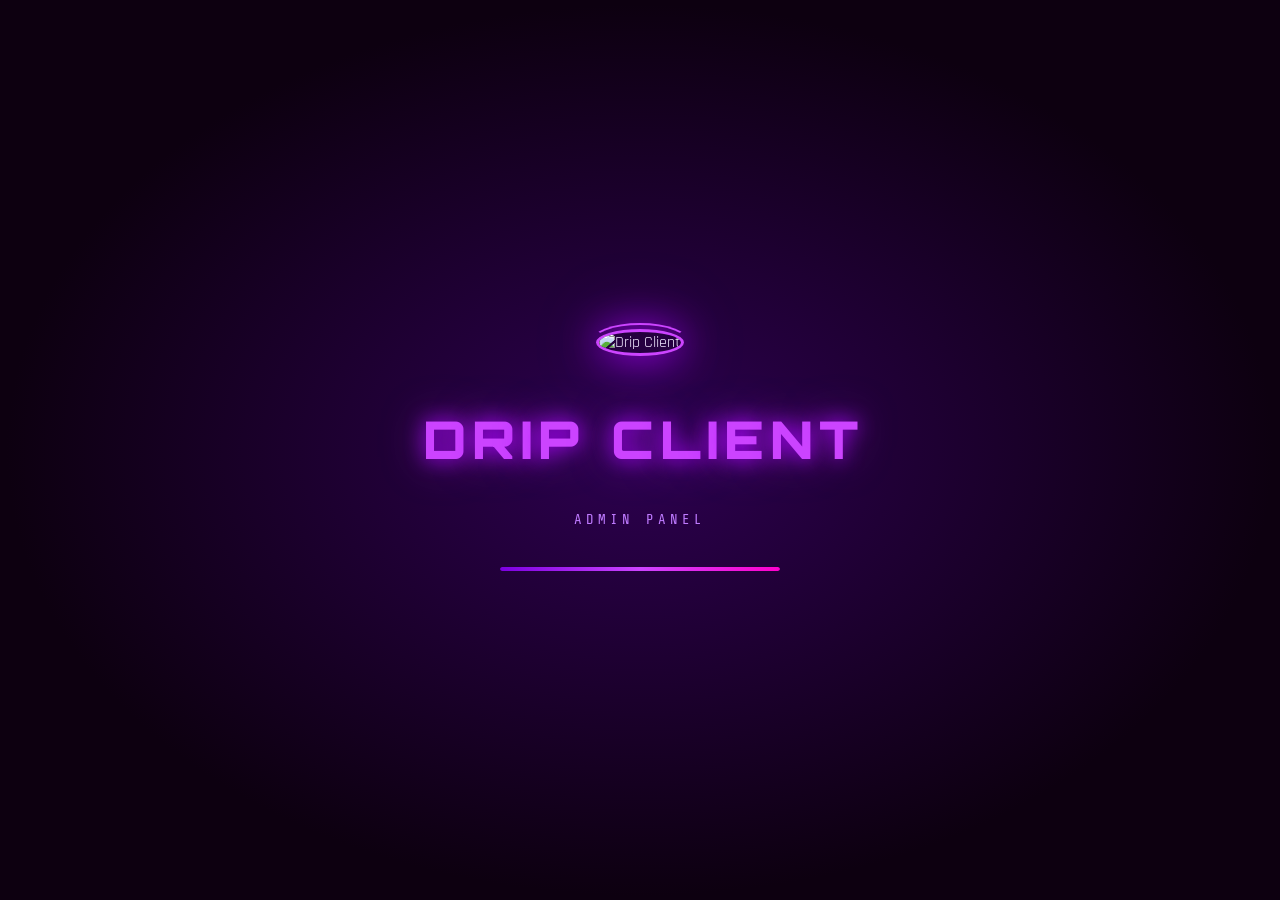
==== admin.html @ de5860d2 "Add files via upload" ====
<!DOCTYPE html>
<html lang="id">
<head>
<meta charset="UTF-8"/>
<meta name="viewport" content="width=device-width, initial-scale=1.0"/>
<title>Drip Client - Admin Panel</title>
<link rel="stylesheet" href="style.css"/>
<link rel="stylesheet" href="https://cdnjs.cloudflare.com/ajax/libs/font-awesome/6.5.0/css/all.min.css"/>
</head>
<body>
<canvas id="particles-canvas"></canvas>

<!-- LOADING SCREEN -->
<div id="loading-screen">
  <div class="loading-logo-wrapper">
    <div class="auth-logo-animated">
      <img class="loading-logo-img" src="https://cdn-uploads.huggingface.co/production/uploads/noauth/8W2qfrJxJ0G0EplunCycM.jpeg" alt="Drip Client"/>
    </div>
  </div>
  <div class="loading-title">
    <span>D</span><span>R</span><span>I</span><span>P</span>
    <span class="space"> </span>
    <span>C</span><span>L</span><span>I</span><span>E</span><span>N</span><span>T</span>
  </div>
  <div class="loading-subtitle">Admin Panel</div>
  <div class="loading-bar-container">
    <div class="loading-bar"></div>
  </div>
</div>

<!-- POPUP APPROVE KEY -->
<div class="popup-overlay" id="popup-approve-key">
  <div class="popup-card" style="max-width:460px;">
    <button class="popup-close" onclick="closePopup('popup-approve-key')"><i class="fas fa-times"></i></button>
    <div class="popup-title"><i class="fas fa-check-circle" style="color:#00c853;margin-right:10px;"></i>Approve Transaksi</div>
    <div class="popup-sub" id="approve-trx-info"></div>
    <div class="key-input-area" id="key-inputs-wrapper">
      <label class="admin-label">Masukkan Key / License untuk dikirim ke user:</label>
    </div>
    <div style="display:flex;gap:10px;margin-top:8px;flex-wrap:wrap;">
      <button class="btn-admin" onclick="addKeyInput()"><i class="fas fa-plus"></i> Tambah Key</button>
      <button class="btn-admin success" onclick="submitApprove()"><i class="fas fa-paper-plane"></i> Kirim & Approve</button>
    </div>
  </div>
</div>

<!-- POPUP EDIT PRODUCT -->
<div class="popup-overlay" id="popup-edit-product">
  <div class="popup-card" style="max-width:500px;max-height:85vh;overflow-y:auto;">
    <button class="popup-close" onclick="closePopup('popup-edit-product')"><i class="fas fa-times"></i></button>
    <div class="popup-title"><i class="fas fa-edit" style="color:var(--purple-neon);margin-right:10px;"></i>Edit Produk</div>
    <input type="hidden" id="edit-product-id"/>
    <label class="admin-label">Nama Produk</label>
    <input id="edit-prod-name" class="admin-input" type="text" placeholder="Nama produk"/>
    <label class="admin-label">URL Gambar</label>
    <input id="edit-prod-img" class="admin-input" type="text" placeholder="https://..."/>
    <label class="admin-label">Deskripsi</label>
    <input id="edit-prod-desc" class="admin-input" type="text" placeholder="Deskripsi singkat"/>
    <label class="admin-label">Fitur (pisah dengan koma)</label>
    <input id="edit-prod-features" class="admin-input" type="text" placeholder="Fitur 1, Fitur 2, Fitur 3"/>
    <label class="admin-label">Harga Full Key (format: label:harga, pisah enter)</label>
    <textarea id="edit-prod-full-prices" class="admin-input" rows="4" style="resize:vertical;" placeholder="1 Days:20000&#10;3 Days:30000"></textarea>
    <label class="admin-label">Aktifkan Rental Keys</label>
    <div class="toggle-wrapper" style="margin-bottom:12px;">
      <div><div class="toggle-label">Tampilkan Rental Keys</div></div>
      <label class="toggle-switch"><input type="checkbox" id="edit-rental-enabled"/><span class="toggle-slider"></span></label>
    </div>
    <div id="edit-rental-area">
      <label class="admin-label">Harga Rental Keys (format: label:harga, pisah enter)</label>
      <textarea id="edit-prod-rental-prices" class="admin-input" rows="4" style="resize:vertical;" placeholder="1 Jam:5000&#10;2 Jam:7000"></textarea>
    </div>
    <button class="btn-admin" style="margin-top:12px;width:100%;justify-content:center;" onclick="saveEditProduct()">
      <i class="fas fa-save"></i> Simpan Perubahan
    </button>
  </div>
</div>

<div class="main-wrapper" id="admin-main" style="display:none;">
  <div class="admin-wrapper">
    <!-- ADMIN TOPBAR -->
    <div class="admin-topbar">
      <div class="admin-brand">
        <img src="https://cdn-uploads.huggingface.co/production/uploads/noauth/8W2qfrJxJ0G0EplunCycM.jpeg" alt="Logo"/>
        <div>
          <div class="admin-brand-name">DRIP CLIENT <span class="admin-badge">ADMIN</span></div>
          <div style="font-size:11px;color:var(--text-muted);font-family:'Share Tech Mono',monospace;">Control Panel</div>
        </div>
      </div>
      <div style="display:flex;align-items:center;gap:12px;">
        <div style="font-size:13px;color:var(--text-muted);font-family:'Share Tech Mono',monospace;" id="admin-time"></div>
        <a href="home.html" style="color:var(--purple-200);text-decoration:none;font-size:13px;display:flex;align-items:center;gap:6px;">
          <i class="fas fa-home"></i> Dashboard
        </a>
      </div>
    </div>

    <!-- STATS -->
    <div style="padding:24px 24px 0;">
      <div class="admin-stats">
        <div class="stat-card">
          <div class="stat-icon">👥</div>
          <div class="stat-label">Total Pembeli</div>
          <div class="stat-value" id="stat-total-buyers">0</div>
        </div>
        <div class="stat-card">
          <div class="stat-icon">💰</div>
          <div class="stat-label">Total Penghasilan</div>
          <div class="stat-value" id="stat-total-revenue" style="font-size:20px;">Rp 0</div>
        </div>
        <div class="stat-card">
          <div class="stat-icon">🛒</div>
          <div class="stat-label">Terjual Hari Ini</div>
          <div class="stat-value" id="stat-today-sold">0</div>
        </div>
      </div>
    </div>

    <!-- ADMIN TABS -->
    <div class="admin-tabs">
      <button class="admin-tab active" data-tab="logs" onclick="switchAdminTab('logs')"><i class="fas fa-receipt"></i> Logs Transaksi</button>
      <button class="admin-tab" data-tab="products" onclick="switchAdminTab('products')"><i class="fas fa-store"></i> Produk</button>
      <button class="admin-tab" data-tab="promo" onclick="switchAdminTab('promo')"><i class="fas fa-tag"></i> Promo</button>
      <button class="admin-tab" data-tab="saldo" onclick="switchAdminTab('saldo')"><i class="fas fa-wallet"></i> Top Up Saldo</button>
      <button class="admin-tab" data-tab="notif" onclick="switchAdminTab('notif')"><i class="fas fa-bell"></i> Notifikasi</button>
      <button class="admin-tab" data-tab="settings" onclick="switchAdminTab('settings')"><i class="fas fa-cog"></i> Settings</button>
    </div>

    <!-- TAB: LOGS TRANSAKSI -->
    <div class="admin-section active" id="tab-logs">
      <div class="section-title"><i class="fas fa-receipt"></i> Logs Transaksi</div>
      <div class="section-subtitle">Kelola semua pembelian user</div>
      <div style="display:flex;gap:10px;margin-bottom:16px;flex-wrap:wrap;">
        <button onclick="filterLogs('all')" class="btn-admin" id="filter-all" style="padding:8px 16px;font-size:11px;">Semua</button>
        <button onclick="filterLogs('waiting')" class="btn-admin" style="background:rgba(255,180,0,0.2);border:1px solid rgba(255,180,0,0.4);color:#ffb400;padding:8px 16px;font-size:11px;">Menunggu</button>
        <button onclick="filterLogs('approved')" class="btn-admin" style="background:rgba(0,200,83,0.15);border:1px solid rgba(0,200,83,0.3);color:#00c853;padding:8px 16px;font-size:11px;">Approved</button>
        <button onclick="filterLogs('rejected')" class="btn-admin danger" style="padding:8px 16px;font-size:11px;">Rejected</button>
      </div>
      <div id="admin-logs-container">
        <div class="empty-state"><i class="fas fa-inbox"></i><p>Belum ada transaksi</p></div>
      </div>
    </div>

    <!-- TAB: PRODUK -->
    <div class="admin-section" id="tab-products">
      <div class="section-title"><i class="fas fa-store"></i> Kelola Produk</div>
      <div class="section-subtitle">Tambah dan edit produk yang ditampilkan ke user</div>

      <div class="admin-form-card">
        <div class="admin-form-title"><i class="fas fa-plus-circle"></i> Tambah Produk Baru</div>
        <div class="grid-2">
          <div>
            <label class="admin-label">Nama Produk</label>
            <input id="new-prod-name" class="admin-input" type="text" placeholder="Nama produk"/>
            <label class="admin-label">URL Gambar (.jpg/.png)</label>
            <input id="new-prod-img" class="admin-input" type="text" placeholder="https://..."/>
            <label class="admin-label">Deskripsi</label>
            <input id="new-prod-desc" class="admin-input" type="text" placeholder="Deskripsi singkat produk"/>
            <label class="admin-label">Fitur (pisah dengan koma)</label>
            <input id="new-prod-features" class="admin-input" type="text" placeholder="Anti Ban, Silent Aim, No Recoil"/>
          </div>
          <div>
            <label class="admin-label">Harga Full Key</label>
            <div id="full-price-inputs">
              <div class="price-row">
                <input class="admin-input full-price-label" type="text" placeholder="Label (1 Days)" style="max-width:140px;"/>
                <input class="admin-input full-price-val" type="number" placeholder="Harga (20000)"/>
                <button class="btn-icon add" onclick="addPriceRow('full-price-inputs','full-price-label','full-price-val')"><i class="fas fa-plus"></i></button>
              </div>
            </div>
            <div class="toggle-wrapper" style="margin-top:12px;">
              <div><div class="toggle-label">Aktifkan Rental Keys</div><div class="toggle-desc">Tampilkan tab rental di produk ini</div></div>
              <label class="toggle-switch"><input type="checkbox" id="rental-enabled" onchange="toggleRentalArea()"/><span class="toggle-slider"></span></label>
            </div>
            <div id="rental-price-area" style="display:none;">
              <label class="admin-label">Harga Rental Keys</label>
              <div id="rental-price-inputs">
                <div class="price-row">
                  <input class="admin-input rental-price-label" type="text" placeholder="Label (1 Jam)" style="max-width:140px;"/>
                  <input class="admin-input rental-price-val" type="number" placeholder="Harga (5000)"/>
                  <button class="btn-icon add" onclick="addPriceRow('rental-price-inputs','rental-price-label','rental-price-val')"><i class="fas fa-plus"></i></button>
                </div>
              </div>
            </div>
          </div>
        </div>
        <button class="btn-admin" style="margin-top:16px;" onclick="addProduct()">
          <i class="fas fa-plus"></i> Tambah Produk
        </button>
      </div>

      <div class="section-title" style="margin-top:32px;font-size:16px;"><i class="fas fa-list"></i> Daftar Produk</div>
      <div id="admin-products-list" style="margin-top:16px;">
        <div class="empty-state"><i class="fas fa-box-open"></i><p>Belum ada produk</p></div>
      </div>
    </div>

    <!-- TAB: PROMO -->
    <div class="admin-section" id="tab-promo">
      <div class="section-title"><i class="fas fa-tag"></i> Kelola Promo</div>
      <div class="section-subtitle">Tambah dan kelola kode promo</div>

      <div class="admin-form-card">
        <div class="admin-form-title"><i class="fas fa-plus-circle"></i> Tambah Kode Promo Baru</div>
        <div class="grid-2">
          <div>
            <label class="admin-label">Kode Promo</label>
            <input id="new-promo-code" class="admin-input" type="text" placeholder="Contoh: DISKON70"/>
            <label class="admin-label">Diskon (%)</label>
            <input id="new-promo-pct" class="admin-input" type="number" placeholder="Contoh: 70 (artinya 70%)" min="1" max="100"/>
          </div>
          <div>
            <label class="admin-label">Maksimal Penggunaan</label>
            <input id="new-promo-max" class="admin-input" type="number" placeholder="Contoh: 10 (bebas: 9999)" min="1"/>
            <label class="admin-label">Aktif / Nonaktif</label>
            <div class="toggle-wrapper">
              <div><div class="toggle-label">Status Promo</div></div>
              <label class="toggle-switch"><input type="checkbox" id="new-promo-active" checked/><span class="toggle-slider"></span></label>
            </div>
          </div>
        </div>
        <button class="btn-admin" onclick="addPromo()"><i class="fas fa-plus"></i> Tambah Promo</button>
      </div>

      <div class="section-title" style="font-size:16px;margin-top:24px;"><i class="fas fa-list"></i> Daftar Promo</div>
      <div id="admin-promo-list" style="margin-top:16px;">
        <div class="empty-state"><i class="fas fa-tag"></i><p>Belum ada kode promo</p></div>
      </div>
    </div>

    <!-- TAB: SALDO -->
    <div class="admin-section" id="tab-saldo">
      <div class="section-title"><i class="fas fa-wallet"></i> Top Up Saldo User</div>
      <div class="section-subtitle">Transfer saldo kredit ke akun user</div>

      <div class="admin-form-card" style="max-width:500px;">
        <div class="admin-form-title"><i class="fas fa-paper-plane"></i> Transfer Saldo</div>
        <label class="admin-label">Username Tujuan</label>
        <input id="topup-username" class="admin-input" type="text" placeholder="Username user"/>
        <label class="admin-label">Jumlah Saldo (Rp)</label>
        <input id="topup-amount" class="admin-input" type="number" placeholder="Contoh: 50000"/>
        <button class="btn-admin" onclick="topupSaldo()"><i class="fas fa-paper-plane"></i> Transfer Saldo</button>
        <div id="topup-result" style="margin-top:12px;font-size:14px;"></div>
      </div>

      <div class="section-title" style="font-size:16px;margin-top:24px;"><i class="fas fa-history"></i> Riwayat Top Up</div>
      <div id="topup-history" style="margin-top:16px;">
        <div class="empty-state"><i class="fas fa-history"></i><p>Belum ada riwayat top up</p></div>
      </div>
    </div>

    <!-- TAB: NOTIFIKASI -->
    <div class="admin-section" id="tab-notif">
      <div class="section-title"><i class="fas fa-bell"></i> Kelola Notifikasi</div>
      <div class="section-subtitle">Atur popup dan informasi yang tampil di dashboard user</div>

      <div class="admin-form-card">
        <div class="admin-form-title"><i class="fab fa-whatsapp" style="color:#25d366;"></i> Notifikasi WhatsApp Channel</div>
        <div class="toggle-wrapper">
          <div><div class="toggle-label">Tampilkan popup WA saat user masuk</div><div class="toggle-desc">Popup ajakan join saluran WhatsApp</div></div>
          <label class="toggle-switch"><input type="checkbox" id="toggle-wa-notif" onchange="saveToggle('wa_notif',this.checked)"/><span class="toggle-slider"></span></label>
        </div>
      </div>

      <div class="admin-form-card">
        <div class="admin-form-title"><i class="fas fa-broadcast-tower"></i> Notifikasi Running Text</div>
        <div class="toggle-wrapper">
          <div><div class="toggle-label">Aktifkan Running Text</div><div class="toggle-desc">Teks berjalan di bagian atas dashboard</div></div>
          <label class="toggle-switch"><input type="checkbox" id="toggle-running-text" onchange="saveToggle('running_text_active',this.checked)"/><span class="toggle-slider"></span></label>
        </div>
        <label class="admin-label">Isi Teks Berjalan</label>
        <input id="running-text-input" class="admin-input" type="text" placeholder="KODE PROMO TERBARU : DISKON70%"/>
        <button class="btn-admin" onclick="saveRunningText()"><i class="fas fa-save"></i> Simpan Teks</button>
      </div>

      <div class="admin-form-card">
        <div class="admin-form-title"><i class="fas fa-info-circle"></i> Notifikasi Kustom (Popup 2)</div>
        <div class="toggle-wrapper">
          <div><div class="toggle-label">Aktifkan Notifikasi Kustom</div></div>
          <label class="toggle-switch"><input type="checkbox" id="toggle-custom-notif" onchange="saveToggle('custom_notif_active',this.checked)"/><span class="toggle-slider"></span></label>
        </div>
        <label class="admin-label">Pilih Icon</label>
        <select id="notif-icon-select" class="admin-input" style="cursor:pointer;">
          <option value="fas fa-info-circle">ℹ️ Info</option>
          <option value="fas fa-exclamation-triangle">⚠️ Warning</option>
          <option value="fas fa-star">⭐ Important</option>
          <option value="fas fa-bullhorn">📢 Announcement</option>
          <option value="fas fa-gift">🎁 Promo</option>
        </select>
        <label class="admin-label">Judul Notifikasi</label>
        <input id="notif-title-input" class="admin-input" type="text" placeholder="Judul popup"/>
        <label class="admin-label">Isi Pesan</label>
        <textarea id="notif-text-input" class="admin-input" rows="3" placeholder="Isi pesan notifikasi..."></textarea>
        <button class="btn-admin" onclick="saveCustomNotif()"><i class="fas fa-save"></i> Simpan Notifikasi</button>
      </div>

      <div class="admin-form-card">
        <div class="admin-form-title"><i class="fas fa-sync-alt"></i> Reset Key System</div>
        <div class="toggle-wrapper">
          <div><div class="toggle-label">Aktifkan Fitur Reset Key</div><div class="toggle-desc">Jika OFF, user tidak bisa reset key</div></div>
          <label class="toggle-switch"><input type="checkbox" id="toggle-reset-key" onchange="saveToggle('reset_key_active',this.checked)"/><span class="toggle-slider"></span></label>
        </div>
      </div>
    </div>

    <!-- TAB: SETTINGS -->
    <div class="admin-section" id="tab-settings">
      <div class="section-title"><i class="fas fa-cog"></i> Settings</div>
      <div class="section-subtitle">Konfigurasi website dan sistem</div>

      <div class="admin-form-card" style="max-width:500px;">
        <div class="admin-form-title"><i class="fas fa-tools"></i> Maintenance Mode</div>
        <div class="toggle-wrapper">
          <div><div class="toggle-label">Aktifkan Maintenance Mode</div><div class="toggle-desc">User tidak bisa mengakses dashboard</div></div>
          <label class="toggle-switch"><input type="checkbox" id="toggle-maintenance" onchange="saveToggle('maintenance_mode',this.checked)"/><span class="toggle-slider"></span></label>
        </div>
        <label class="admin-label">Alasan Maintenance</label>
        <textarea id="maintenance-reason" class="admin-input" rows="3" placeholder="Website sedang dalam perbaikan..."></textarea>
        <button class="btn-admin" onclick="saveMaintenanceReason()"><i class="fas fa-save"></i> Simpan Alasan</button>
      </div>

      <div class="admin-form-card" style="max-width:500px;">
        <div class="admin-form-title"><i class="fas fa-database"></i> Info Database</div>
        <div style="font-family:'Share Tech Mono',monospace;font-size:13px;color:var(--text-secondary);line-height:2;">
          <div>Provider: <span style="color:var(--purple-neon);">JSONBin.io</span></div>
          <div>API Key: <span style="color:var(--text-muted);">$2b$10$...***masked***</span></div>
          <div>Last Sync: <span id="last-sync" style="color:var(--accent-gold);">Checking...</span></div>
        </div>
        <button class="btn-admin" style="margin-top:12px;" onclick="adminLoadAll()">
          <i class="fas fa-sync-alt"></i> Refresh Data
        </button>
      </div>
    </div>

  </div>
</div>

<script src="script.js"></script>
<script>
  initParticles();
  startLoadingScreen('admin-main', function(){
    initAdminDashboard();
  });
  // Real-time clock
  function updateClock(){
    const el = document.getElementById('admin-time');
    if(el) el.textContent = new Date().toLocaleString('id-ID');
  }
  updateClock();
  setInterval(updateClock, 1000);
</script>
</body>
</html>
---- style.css ----
/* ===== DRIP CLIENT - STYLE.CSS ===== */
@import url('https://fonts.googleapis.com/css2?family=Orbitron:wght@400;500;600;700;800;900&family=Rajdhani:wght@300;400;500;600;700&family=Share+Tech+Mono&display=swap');

:root {
  --purple-900: #0d0010;
  --purple-800: #160020;
  --purple-700: #1f0035;
  --purple-600: #2d0050;
  --purple-500: #5b00a8;
  --purple-400: #7c00e0;
  --purple-300: #9b30ff;
  --purple-200: #bf7aff;
  --purple-100: #e0b8ff;
  --purple-neon: #cc44ff;
  --purple-glow: #aa00ff;
  --accent-pink: #ff00cc;
  --accent-cyan: #00ffee;
  --accent-gold: #ffd700;
  --text-primary: #f0e6ff;
  --text-secondary: #b899d4;
  --text-muted: #7a5c9a;
  --bg-card: rgba(30, 0, 60, 0.7);
  --bg-glass: rgba(90, 0, 170, 0.12);
  --border-glow: rgba(153, 48, 255, 0.4);
  --border-subtle: rgba(153, 48, 255, 0.15);
  --shadow-purple: 0 0 30px rgba(153, 48, 255, 0.3);
  --shadow-neon: 0 0 60px rgba(204, 68, 255, 0.4);
  --transition: all 0.3s cubic-bezier(0.4, 0, 0.2, 1);
  --radius: 16px;
  --radius-sm: 10px;
}

*, *::before, *::after { margin: 0; padding: 0; box-sizing: border-box; }

html { scroll-behavior: smooth; overflow-x: hidden; }

body {
  font-family: 'Rajdhani', sans-serif;
  background: var(--purple-900);
  color: var(--text-primary);
  min-height: 100vh;
  overflow-x: hidden;
  position: relative;
}

/* ===== SCROLLBAR ===== */
::-webkit-scrollbar { width: 6px; }
::-webkit-scrollbar-track { background: var(--purple-900); }
::-webkit-scrollbar-thumb { background: var(--purple-400); border-radius: 3px; }
::-webkit-scrollbar-thumb:hover { background: var(--purple-neon); }

/* ===== BACKGROUND PARTICLES CANVAS ===== */
#particles-canvas {
  position: fixed;
  top: 0; left: 0;
  width: 100%; height: 100%;
  z-index: 0;
  pointer-events: none;
}

/* ===== LOADING SCREEN ===== */
#loading-screen {
  position: fixed;
  inset: 0;
  background: radial-gradient(ellipse at center, #2d0050 0%, #0d0010 70%);
  z-index: 9999;
  display: flex;
  flex-direction: column;
  align-items: center;
  justify-content: center;
  gap: 40px;
  transition: opacity 0.8s ease, visibility 0.8s ease;
}
#loading-screen.hide { opacity: 0; visibility: hidden; }

.loading-logo-wrapper {
  display: flex;
  align-items: center;
  justify-content: center;
  margin-bottom: 10px;
}
.loading-logo-img {
  width: 90px; height: 90px;
  border-radius: 50%;
  border: 3px solid var(--purple-neon);
  box-shadow: 0 0 40px var(--purple-glow), 0 0 80px rgba(170,0,255,0.3);
  animation: logoPulse 2s ease-in-out infinite;
}
@keyframes logoPulse {
  0%,100% { box-shadow: 0 0 40px var(--purple-glow), 0 0 80px rgba(170,0,255,0.3); }
  50% { box-shadow: 0 0 70px var(--purple-neon), 0 0 120px rgba(204,68,255,0.5); }
}

.loading-title {
  display: flex;
  gap: 6px;
  align-items: center;
}
.loading-title span {
  font-family: 'Orbitron', monospace;
  font-size: clamp(28px, 6vw, 52px);
  font-weight: 900;
  color: var(--purple-neon);
  text-shadow: 0 0 20px var(--purple-glow), 0 0 40px rgba(204,68,255,0.5);
  animation: letterReveal 0.6s ease forwards;
  opacity: 0;
  transform: translateY(30px);
}
.loading-title span:nth-child(1){animation-delay:.1s}
.loading-title span:nth-child(2){animation-delay:.2s}
.loading-title span:nth-child(3){animation-delay:.3s}
.loading-title span:nth-child(4){animation-delay:.4s}
.loading-title span:nth-child(5){animation-delay:.5s}
.loading-title span:nth-child(6){animation-delay:.6s}
.loading-title span:nth-child(7){animation-delay:.7s}
.loading-title span:nth-child(8){animation-delay:.8s}
.loading-title span:nth-child(9){animation-delay:.9s}
.loading-title span:nth-child(10){animation-delay:1.0s}
.loading-title .space { width: 20px; }

@keyframes letterReveal {
  to { opacity: 1; transform: translateY(0); }
}

.loading-subtitle {
  font-family: 'Share Tech Mono', monospace;
  color: var(--purple-200);
  font-size: 14px;
  letter-spacing: 4px;
  text-transform: uppercase;
  animation: fadeInUp 1s 1.2s ease forwards;
  opacity: 0;
}

.loading-bar-container {
  width: 280px;
  height: 4px;
  background: rgba(90,0,170,0.3);
  border-radius: 2px;
  overflow: hidden;
  animation: fadeInUp 0.5s 1.4s ease forwards;
  opacity: 0;
}
.loading-bar {
  height: 100%;
  background: linear-gradient(90deg, var(--purple-400), var(--purple-neon), var(--accent-pink));
  border-radius: 2px;
  animation: loadBar 2.5s 1.5s ease forwards;
  width: 0%;
}
@keyframes loadBar { to { width: 100%; } }

@keyframes fadeInUp {
  to { opacity: 1; transform: translateY(0); }
  from { opacity: 0; transform: translateY(20px); }
}

/* ===== MAIN WRAPPER ===== */
.main-wrapper {
  position: relative;
  z-index: 1;
  min-height: 100vh;
}

/* ===== AUTH PAGES (index.html) ===== */
.auth-container {
  min-height: 100vh;
  display: flex;
  align-items: center;
  justify-content: center;
  padding: 20px;
  position: relative;
  z-index: 1;
}

.auth-card {
  background: var(--bg-card);
  backdrop-filter: blur(24px);
  border: 1px solid var(--border-glow);
  border-radius: 24px;
  padding: 50px 45px;
  width: 100%;
  max-width: 440px;
  box-shadow: var(--shadow-neon), inset 0 1px 0 rgba(255,255,255,0.05);
  animation: cardReveal 0.8s ease;
  position: relative;
  overflow: hidden;
}
.auth-card::before {
  content: '';
  position: absolute;
  top: 0; left: 0; right: 0;
  height: 2px;
  background: linear-gradient(90deg, transparent, var(--purple-neon), transparent);
}

@keyframes cardReveal {
  from { opacity: 0; transform: translateY(40px) scale(0.95); }
  to { opacity: 1; transform: translateY(0) scale(1); }
}

.auth-logo-area {
  display: flex;
  flex-direction: column;
  align-items: center;
  gap: 16px;
  margin-bottom: 36px;
}
.auth-logo {
  width: 80px; height: 80px;
  border-radius: 50%;
  border: 2px solid var(--purple-neon);
  box-shadow: 0 0 30px var(--purple-glow);
  animation: logoPulse 2s ease-in-out infinite;
}
.auth-logo-animated {
  position: relative;
  display: inline-block;
}
.auth-logo-animated::after {
  content: '';
  position: absolute;
  inset: -6px;
  border-radius: 50%;
  border: 2px solid transparent;
  border-top-color: var(--purple-neon);
  animation: spin 2s linear infinite;
}
@keyframes spin { to { transform: rotate(360deg); } }

.auth-title {
  font-family: 'Orbitron', monospace;
  font-size: 20px;
  font-weight: 700;
  color: var(--text-primary);
  text-align: center;
  letter-spacing: 1px;
}
.auth-title span {
  background: linear-gradient(135deg, var(--purple-neon), var(--accent-pink));
  -webkit-background-clip: text;
  -webkit-text-fill-color: transparent;
}

.form-group {
  margin-bottom: 22px;
  position: relative;
}
.form-label {
  display: block;
  font-size: 13px;
  font-weight: 600;
  color: var(--purple-200);
  margin-bottom: 8px;
  letter-spacing: 1px;
  text-transform: uppercase;
}
.form-input {
  width: 100%;
  background: rgba(45, 0, 80, 0.6);
  border: 1px solid var(--border-subtle);
  border-radius: var(--radius-sm);
  padding: 14px 18px;
  color: var(--text-primary);
  font-family: 'Rajdhani', sans-serif;
  font-size: 16px;
  font-weight: 500;
  transition: var(--transition);
  outline: none;
}
.form-input:focus {
  border-color: var(--purple-neon);
  box-shadow: 0 0 0 3px rgba(204,68,255,0.15), 0 0 20px rgba(153,48,255,0.2);
  background: rgba(60, 0, 100, 0.7);
}
.form-input::placeholder { color: var(--text-muted); }

.input-wrapper {
  position: relative;
}
.input-wrapper .form-input { padding-right: 50px; }
.input-icon-btn {
  position: absolute;
  right: 14px; top: 50%;
  transform: translateY(-50%);
  background: none; border: none;
  color: var(--text-muted);
  cursor: pointer;
  font-size: 16px;
  transition: var(--transition);
}
.input-icon-btn:hover { color: var(--purple-neon); }

.btn-primary {
  width: 100%;
  padding: 15px;
  background: linear-gradient(135deg, var(--purple-500), var(--purple-neon));
  border: none;
  border-radius: var(--radius-sm);
  color: white;
  font-family: 'Orbitron', monospace;
  font-size: 14px;
  font-weight: 700;
  letter-spacing: 2px;
  cursor: pointer;
  transition: var(--transition);
  position: relative;
  overflow: hidden;
  text-transform: uppercase;
}
.btn-primary::before {
  content: '';
  position: absolute;
  top: 0; left: -100%;
  width: 100%; height: 100%;
  background: linear-gradient(90deg, transparent, rgba(255,255,255,0.2), transparent);
  transition: left 0.5s;
}
.btn-primary:hover::before { left: 100%; }
.btn-primary:hover {
  transform: translateY(-2px);
  box-shadow: 0 8px 30px rgba(153,48,255,0.5);
}
.btn-primary:active { transform: translateY(0); }
.btn-primary:disabled { opacity: 0.7; cursor: not-allowed; transform: none; }

.auth-extras {
  display: flex;
  justify-content: space-between;
  align-items: center;
  margin-bottom: 24px;
  font-size: 14px;
}
.remember-label {
  display: flex;
  align-items: center;
  gap: 8px;
  cursor: pointer;
  color: var(--text-secondary);
}
.remember-label input { accent-color: var(--purple-neon); }
.auth-link {
  color: var(--purple-neon);
  text-decoration: none;
  font-weight: 600;
  transition: var(--transition);
}
.auth-link:hover { color: var(--accent-pink); text-shadow: 0 0 10px currentColor; }

.auth-footer { text-align: center; font-size: 14px; color: var(--text-secondary); margin-top: 20px; }

/* Welcome animation overlay */
#welcome-overlay {
  position: fixed; inset: 0;
  background: rgba(13,0,16,0.95);
  z-index: 8888;
  display: flex; align-items: center; justify-content: center;
  flex-direction: column; gap: 20px;
  opacity: 0; pointer-events: none;
  transition: opacity 0.5s;
}
#welcome-overlay.show { opacity: 1; pointer-events: all; }
.welcome-text {
  font-family: 'Orbitron', monospace;
  font-size: clamp(24px, 5vw, 42px);
  font-weight: 900;
  text-align: center;
  background: linear-gradient(135deg, var(--purple-neon), var(--accent-pink));
  -webkit-background-clip: text;
  -webkit-text-fill-color: transparent;
  animation: welcomePulse 0.5s ease-in-out infinite alternate;
}
@keyframes welcomePulse { from { filter: brightness(1); } to { filter: brightness(1.3); } }

/* ===== DASHBOARD LAYOUT ===== */
.dashboard-layout {
  display: flex;
  min-height: 100vh;
}

/* ===== TOP BAR ===== */
.topbar {
  position: fixed;
  top: 0; left: 0; right: 0;
  height: 70px;
  background: rgba(13, 0, 25, 0.95);
  backdrop-filter: blur(20px);
  border-bottom: 1px solid var(--border-glow);
  z-index: 500;
  display: flex;
  align-items: center;
  justify-content: space-between;
  padding: 0 24px;
}
.topbar-left {
  display: flex;
  align-items: center;
  gap: 14px;
}
.topbar-logo-img {
  width: 44px; height: 44px;
  border-radius: 50%;
  border: 2px solid var(--purple-neon);
  box-shadow: 0 0 15px var(--purple-glow);
  animation: logoPulse 2s ease-in-out infinite;
}
.topbar-brand {
  font-family: 'Orbitron', monospace;
  font-size: 18px;
  font-weight: 800;
  background: linear-gradient(135deg, var(--purple-neon), var(--accent-pink));
  -webkit-background-clip: text;
  -webkit-text-fill-color: transparent;
  letter-spacing: 2px;
}
.topbar-right {
  display: flex;
  align-items: center;
  gap: 16px;
}
.topbar-greeting {
  font-size: 14px;
  color: var(--text-secondary);
  display: flex;
  align-items: center;
  gap: 6px;
}
.topbar-greeting strong { color: var(--purple-neon); }
.topbar-credit {
  display: flex;
  align-items: center;
  gap: 8px;
  background: var(--bg-glass);
  border: 1px solid var(--border-subtle);
  border-radius: 30px;
  padding: 7px 16px;
  font-size: 14px;
  font-weight: 700;
  color: var(--accent-gold);
}
.topbar-credit i { color: var(--accent-gold); }

/* Hamburger */
.hamburger-btn {
  background: var(--bg-glass);
  border: 1px solid var(--border-subtle);
  border-radius: 10px;
  width: 44px; height: 44px;
  display: flex; flex-direction: column;
  align-items: center; justify-content: center;
  gap: 5px;
  cursor: pointer;
  transition: var(--transition);
  position: relative;
}
.hamburger-btn span {
  width: 5px; height: 5px;
  background: var(--purple-neon);
  border-radius: 50%;
  transition: var(--transition);
}
.hamburger-btn:hover { border-color: var(--purple-neon); box-shadow: 0 0 15px rgba(204,68,255,0.3); }
.hamburger-btn.active span { background: var(--accent-pink); box-shadow: 0 0 8px var(--accent-pink); }

/* ===== SIDEBAR NAVBAR ===== */
.sidebar {
  position: fixed;
  top: 70px; right: -320px;
  width: 300px;
  height: calc(100vh - 70px);
  background: rgba(15, 0, 30, 0.97);
  backdrop-filter: blur(30px);
  border-left: 1px solid var(--border-glow);
  z-index: 400;
  transition: right 0.4s cubic-bezier(0.4, 0, 0.2, 1);
  overflow-y: auto;
  padding: 24px 20px;
}
.sidebar.open { right: 0; }
.sidebar-overlay {
  position: fixed; inset: 0;
  background: rgba(0,0,0,0.6);
  z-index: 399;
  opacity: 0; pointer-events: none;
  transition: opacity 0.4s;
}
.sidebar-overlay.show { opacity: 1; pointer-events: all; }

.sidebar-title {
  font-family: 'Orbitron', monospace;
  font-size: 12px;
  font-weight: 700;
  color: var(--text-muted);
  letter-spacing: 3px;
  text-transform: uppercase;
  margin-bottom: 16px;
  padding-bottom: 10px;
  border-bottom: 1px solid var(--border-subtle);
}
.sidebar-nav { list-style: none; display: flex; flex-direction: column; gap: 6px; }
.sidebar-nav li a {
  display: flex;
  align-items: center;
  gap: 12px;
  padding: 14px 16px;
  border-radius: var(--radius-sm);
  color: var(--text-secondary);
  text-decoration: none;
  font-size: 15px;
  font-weight: 600;
  transition: var(--transition);
  cursor: pointer;
  border: 1px solid transparent;
}
.sidebar-nav li a:hover,
.sidebar-nav li a.active {
  background: var(--bg-glass);
  border-color: var(--border-glow);
  color: var(--text-primary);
}
.sidebar-nav li a i { color: var(--purple-neon); width: 20px; text-align: center; }
.sidebar-nav li a.danger { color: #ff4466; }
.sidebar-nav li a.danger i { color: #ff4466; }
.sidebar-nav li a.danger:hover { background: rgba(255,68,102,0.1); border-color: rgba(255,68,102,0.3); }

/* ===== MAIN CONTENT ===== */
.main-content {
  flex: 1;
  margin-top: 70px;
  padding: 30px 24px;
  max-width: 100%;
  position: relative;
  z-index: 1;
}

/* ===== RUNNING TEXT ===== */
.running-text-bar {
  background: linear-gradient(90deg, var(--purple-700), var(--purple-600), var(--purple-700));
  border: 1px solid var(--border-glow);
  border-radius: 8px;
  padding: 10px 0;
  overflow: hidden;
  margin-bottom: 24px;
  position: relative;
}
.running-text-bar::before {
  content: 'LIVE';
  position: absolute;
  left: 12px; top: 50%;
  transform: translateY(-50%);
  font-family: 'Orbitron', monospace;
  font-size: 10px;
  font-weight: 900;
  color: var(--accent-pink);
  background: rgba(255,0,204,0.15);
  border: 1px solid var(--accent-pink);
  padding: 2px 6px;
  border-radius: 4px;
  z-index: 2;
  animation: blink 1s infinite;
}
@keyframes blink { 0%,100%{opacity:1} 50%{opacity:0.5} }
.running-text-inner {
  padding-left: 70px;
  white-space: nowrap;
  font-family: 'Share Tech Mono', monospace;
  font-size: 13px;
  color: var(--purple-100);
  letter-spacing: 1px;
  display: inline-block;
  animation: marquee 25s linear infinite;
}
@keyframes marquee { from { transform: translateX(100vw); } to { transform: translateX(-100%); } }

/* ===== CARDS ===== */
.card {
  background: var(--bg-card);
  backdrop-filter: blur(20px);
  border: 1px solid var(--border-subtle);
  border-radius: var(--radius);
  padding: 24px;
  transition: var(--transition);
  position: relative;
  overflow: hidden;
}
.card::before {
  content: '';
  position: absolute;
  top: 0; left: 0; right: 0;
  height: 1px;
  background: linear-gradient(90deg, transparent, var(--purple-neon), transparent);
  opacity: 0;
  transition: opacity 0.3s;
}
.card:hover { border-color: var(--border-glow); box-shadow: var(--shadow-purple); }
.card:hover::before { opacity: 1; }

/* ===== GRID ===== */
.grid-2 { display: grid; grid-template-columns: repeat(auto-fit, minmax(280px, 1fr)); gap: 24px; }
.grid-3 { display: grid; grid-template-columns: repeat(auto-fit, minmax(240px, 1fr)); gap: 20px; }
.grid-4 { display: grid; grid-template-columns: repeat(auto-fit, minmax(200px, 1fr)); gap: 16px; }

/* ===== PRODUCT CARD ===== */
.product-card {
  background: var(--bg-card);
  border: 1px solid var(--border-subtle);
  border-radius: var(--radius);
  overflow: hidden;
  cursor: pointer;
  transition: var(--transition);
}
.product-card:hover {
  border-color: var(--purple-neon);
  transform: translateY(-6px);
  box-shadow: 0 20px 50px rgba(153,48,255,0.3);
}
.product-img-wrapper {
  height: 200px;
  overflow: hidden;
  position: relative;
}
.product-img-wrapper img {
  width: 100%; height: 100%;
  object-fit: cover;
  transition: transform 0.5s ease;
}
.product-card:hover .product-img-wrapper img { transform: scale(1.1); }
.product-img-wrapper::after {
  content: '';
  position: absolute; inset: 0;
  background: linear-gradient(to bottom, transparent 50%, rgba(13,0,16,0.8));
}
.product-badge {
  position: absolute;
  top: 14px; right: 14px;
  background: linear-gradient(135deg, var(--purple-400), var(--purple-neon));
  color: white;
  font-family: 'Orbitron', monospace;
  font-size: 9px;
  font-weight: 700;
  letter-spacing: 1px;
  padding: 4px 10px;
  border-radius: 20px;
  z-index: 2;
}
.product-body { padding: 20px; }
.product-name {
  font-family: 'Orbitron', monospace;
  font-size: 16px;
  font-weight: 700;
  color: var(--text-primary);
  margin-bottom: 12px;
}
.product-features { list-style: none; display: flex; flex-direction: column; gap: 6px; }
.product-features li {
  font-size: 13px;
  color: var(--text-secondary);
  display: flex;
  align-items: center;
  gap: 8px;
}
.product-features li::before {
  content: '✓';
  color: var(--purple-neon);
  font-weight: 700;
}

/* ===== POPUPS / MODALS ===== */
.popup-overlay {
  position: fixed; inset: 0;
  background: rgba(0,0,0,0.75);
  backdrop-filter: blur(8px);
  z-index: 700;
  display: flex; align-items: center; justify-content: center;
  padding: 20px;
  opacity: 0; pointer-events: none;
  transition: opacity 0.3s;
}
.popup-overlay.show { opacity: 1; pointer-events: all; }

.popup-card {
  background: linear-gradient(145deg, #1a0035, #0d0025);
  border: 1px solid var(--border-glow);
  border-radius: 20px;
  padding: 32px;
  width: 100%;
  max-width: 480px;
  position: relative;
  transform: scale(0.9) translateY(20px);
  transition: transform 0.3s cubic-bezier(0.4, 0, 0.2, 1);
  box-shadow: var(--shadow-neon);
  max-height: 90vh;
  overflow-y: auto;
}
.popup-overlay.show .popup-card { transform: scale(1) translateY(0); }

.popup-close {
  position: absolute;
  top: 16px; right: 16px;
  background: rgba(255,255,255,0.05);
  border: 1px solid var(--border-subtle);
  border-radius: 8px;
  width: 34px; height: 34px;
  color: var(--text-muted);
  cursor: pointer;
  font-size: 16px;
  transition: var(--transition);
  display: flex; align-items: center; justify-content: center;
}
.popup-close:hover { color: white; border-color: var(--accent-pink); background: rgba(255,0,204,0.1); }

.popup-logo {
  width: 60px; height: 60px;
  border-radius: 50%;
  border: 2px solid var(--purple-neon);
  box-shadow: 0 0 20px var(--purple-glow);
  margin: 0 auto 16px;
  display: block;
}
.popup-title {
  font-family: 'Orbitron', monospace;
  font-size: 18px;
  font-weight: 700;
  text-align: center;
  color: var(--text-primary);
  margin-bottom: 8px;
}
.popup-sub { text-align: center; color: var(--text-secondary); font-size: 14px; margin-bottom: 24px; }

/* Pricing Tabs */
.price-tabs {
  display: flex;
  background: rgba(45,0,80,0.5);
  border-radius: 10px;
  padding: 4px;
  margin-bottom: 20px;
}
.price-tab {
  flex: 1;
  padding: 10px;
  border: none;
  border-radius: 8px;
  background: transparent;
  color: var(--text-muted);
  font-family: 'Orbitron', monospace;
  font-size: 11px;
  font-weight: 700;
  letter-spacing: 1px;
  cursor: pointer;
  transition: var(--transition);
}
.price-tab.active {
  background: linear-gradient(135deg, var(--purple-500), var(--purple-neon));
  color: white;
  box-shadow: 0 4px 15px rgba(153,48,255,0.4);
}

.price-list { display: flex; flex-direction: column; gap: 10px; }
.price-item {
  display: flex;
  justify-content: space-between;
  align-items: center;
  padding: 14px 18px;
  background: rgba(45,0,80,0.4);
  border: 1px solid var(--border-subtle);
  border-radius: var(--radius-sm);
  cursor: pointer;
  transition: var(--transition);
  position: relative;
}
.price-item:hover, .price-item.selected {
  border-color: var(--purple-neon);
  background: rgba(90,0,170,0.3);
}
.price-item.selected::after {
  content: '✓';
  position: absolute;
  right: 14px;
  color: var(--purple-neon);
  font-weight: 700;
}
.price-label { font-size: 14px; font-weight: 600; color: var(--text-primary); }
.price-amount { font-family: 'Orbitron', monospace; font-size: 15px; font-weight: 700; color: var(--accent-gold); }

.form-input-sm {
  width: 100%;
  background: rgba(45,0,80,0.5);
  border: 1px solid var(--border-subtle);
  border-radius: 8px;
  padding: 11px 14px;
  color: var(--text-primary);
  font-family: 'Rajdhani', sans-serif;
  font-size: 15px;
  outline: none;
  transition: var(--transition);
  margin-top: 6px;
}
.form-input-sm:focus { border-color: var(--purple-neon); box-shadow: 0 0 0 2px rgba(204,68,255,0.1); }
.form-input-sm::placeholder { color: var(--text-muted); }

.form-label-sm {
  font-size: 12px;
  font-weight: 600;
  color: var(--purple-200);
  text-transform: uppercase;
  letter-spacing: 1px;
  display: block;
  margin-top: 16px;
  margin-bottom: 4px;
}

.quantity-control {
  display: flex;
  align-items: center;
  gap: 12px;
  margin: 16px 0;
}
.qty-btn {
  width: 36px; height: 36px;
  border-radius: 8px;
  border: 1px solid var(--border-glow);
  background: var(--bg-glass);
  color: var(--purple-neon);
  font-size: 18px;
  cursor: pointer;
  transition: var(--transition);
  display: flex; align-items: center; justify-content: center;
}
.qty-btn:hover { background: var(--purple-600); }
.qty-display {
  font-family: 'Orbitron', monospace;
  font-size: 18px;
  font-weight: 700;
  color: white;
  min-width: 30px;
  text-align: center;
}
.qty-label { font-size: 13px; color: var(--text-muted); margin-left: 4px; }

.price-total-display {
  background: rgba(90,0,170,0.2);
  border: 1px solid var(--border-glow);
  border-radius: 10px;
  padding: 14px 18px;
  text-align: center;
  margin: 16px 0;
}
.price-total-label { font-size: 12px; color: var(--text-muted); }
.price-total-amount {
  font-family: 'Orbitron', monospace;
  font-size: 24px;
  font-weight: 900;
  color: var(--accent-gold);
  text-shadow: 0 0 15px rgba(255,215,0,0.5);
}

/* ===== TERMINAL / CODE DISPLAY ===== */
.terminal-box {
  background: #050010;
  border: 1px solid var(--purple-400);
  border-radius: 10px;
  padding: 18px;
  font-family: 'Share Tech Mono', monospace;
  font-size: 13px;
  line-height: 1.8;
  position: relative;
}
.terminal-box::before {
  content: '';
  position: absolute;
  top: 10px; left: 14px;
  display: flex;
  gap: 6px;
  width: 12px; height: 12px;
  border-radius: 50%;
  background: #ff5f56;
  box-shadow: 18px 0 0 #ffbd2e, 36px 0 0 #27c93f;
}
.terminal-content { margin-top: 24px; }
.t-green { color: #27c93f; }
.t-yellow { color: #ffbd2e; }
.t-cyan { color: var(--accent-cyan); }
.t-purple { color: var(--purple-neon); }
.t-white { color: #f0e6ff; }
.t-red { color: #ff5f56; }
.terminal-cursor {
  display: inline-block;
  width: 8px; height: 14px;
  background: var(--purple-neon);
  animation: blink 1s infinite;
  vertical-align: middle;
}

/* ===== TRANSACTION LOG CARD ===== */
.trx-card {
  background: var(--bg-card);
  border: 1px solid var(--border-subtle);
  border-radius: var(--radius);
  padding: 20px;
  cursor: pointer;
  transition: var(--transition);
}
.trx-card:hover { border-color: var(--border-glow); }
.trx-id { font-family: 'Share Tech Mono', monospace; font-size: 12px; color: var(--text-muted); }
.trx-name { font-size: 16px; font-weight: 700; color: var(--text-primary); margin: 4px 0; }
.trx-status {
  display: inline-flex;
  align-items: center;
  gap: 6px;
  padding: 4px 12px;
  border-radius: 20px;
  font-size: 12px;
  font-weight: 700;
  letter-spacing: 1px;
  text-transform: uppercase;
}
.trx-status.approved { background: rgba(0,255,136,0.1); color: #00ff88; border: 1px solid rgba(0,255,136,0.3); }
.trx-status.waiting { background: rgba(255,180,0,0.1); color: #ffb400; border: 1px solid rgba(255,180,0,0.3); }
.trx-status.rejected { background: rgba(255,68,102,0.1); color: #ff4466; border: 1px solid rgba(255,68,102,0.3); }
.trx-date { font-size: 12px; color: var(--text-muted); }

/* ===== FAQ ===== */
.faq-item {
  border: 1px solid var(--border-subtle);
  border-radius: var(--radius-sm);
  margin-bottom: 12px;
  overflow: hidden;
  transition: var(--transition);
}
.faq-item:hover { border-color: var(--border-glow); }
.faq-question {
  padding: 18px 20px;
  cursor: pointer;
  display: flex;
  justify-content: space-between;
  align-items: center;
  font-size: 15px;
  font-weight: 600;
  color: var(--text-primary);
  background: var(--bg-card);
  transition: var(--transition);
}
.faq-question:hover { color: var(--purple-neon); }
.faq-question i { color: var(--purple-neon); transition: transform 0.3s; }
.faq-item.open .faq-question i { transform: rotate(180deg); }
.faq-answer {
  max-height: 0;
  overflow: hidden;
  transition: max-height 0.4s ease;
  background: rgba(22,0,32,0.5);
}
.faq-item.open .faq-answer { max-height: 200px; }
.faq-answer p { padding: 16px 20px; font-size: 14px; color: var(--text-secondary); line-height: 1.7; }

/* ===== ADMIN DASHBOARD ===== */
.admin-wrapper {
  min-height: 100vh;
  display: flex;
  flex-direction: column;
  position: relative;
  z-index: 1;
}
.admin-topbar {
  background: rgba(13,0,25,0.97);
  border-bottom: 1px solid var(--border-glow);
  padding: 18px 28px;
  display: flex; align-items: center; justify-content: space-between;
  position: sticky; top: 0; z-index: 100;
}
.admin-brand {
  display: flex; align-items: center; gap: 12px;
}
.admin-brand img { width: 46px; height: 46px; border-radius: 50%; border: 2px solid var(--purple-neon); box-shadow: 0 0 15px var(--purple-glow); }
.admin-brand-name {
  font-family: 'Orbitron', monospace;
  font-size: 16px;
  font-weight: 800;
  background: linear-gradient(135deg, var(--purple-neon), var(--accent-pink));
  -webkit-background-clip: text;
  -webkit-text-fill-color: transparent;
}
.admin-badge {
  font-size: 10px;
  background: linear-gradient(135deg, var(--purple-400), var(--purple-neon));
  color: white;
  padding: 3px 10px;
  border-radius: 20px;
  font-family: 'Orbitron', monospace;
  font-weight: 700;
  letter-spacing: 1px;
  margin-left: 8px;
}

.admin-tabs {
  display: flex;
  gap: 4px;
  padding: 16px 24px 0;
  border-bottom: 1px solid var(--border-subtle);
  overflow-x: auto;
  background: rgba(13,0,25,0.5);
}
.admin-tab {
  padding: 12px 20px;
  border: none;
  background: transparent;
  color: var(--text-muted);
  font-family: 'Rajdhani', sans-serif;
  font-size: 14px;
  font-weight: 600;
  cursor: pointer;
  border-bottom: 2px solid transparent;
  transition: var(--transition);
  white-space: nowrap;
  display: flex;
  align-items: center;
  gap: 8px;
}
.admin-tab:hover { color: var(--purple-200); }
.admin-tab.active { color: var(--purple-neon); border-bottom-color: var(--purple-neon); }
.admin-tab i { font-size: 15px; }

.admin-section { display: none; padding: 28px 24px; }
.admin-section.active { display: block; }

.admin-stats {
  display: grid;
  grid-template-columns: repeat(auto-fit, minmax(200px, 1fr));
  gap: 20px;
  margin-bottom: 32px;
}
.stat-card {
  background: var(--bg-card);
  border: 1px solid var(--border-subtle);
  border-radius: var(--radius);
  padding: 24px;
  position: relative;
  overflow: hidden;
  transition: var(--transition);
}
.stat-card::after {
  content: '';
  position: absolute;
  top: -30px; right: -30px;
  width: 80px; height: 80px;
  border-radius: 50%;
  background: radial-gradient(circle, rgba(153,48,255,0.2), transparent);
}
.stat-card:hover { border-color: var(--border-glow); transform: translateY(-3px); }
.stat-icon { font-size: 28px; margin-bottom: 12px; }
.stat-label { font-size: 12px; color: var(--text-muted); text-transform: uppercase; letter-spacing: 1px; margin-bottom: 6px; }
.stat-value { font-family: 'Orbitron', monospace; font-size: 28px; font-weight: 800; color: var(--purple-neon); }

/* Admin Form Styles */
.admin-form-card {
  background: var(--bg-card);
  border: 1px solid var(--border-subtle);
  border-radius: var(--radius);
  padding: 28px;
  margin-bottom: 24px;
}
.admin-form-title {
  font-family: 'Orbitron', monospace;
  font-size: 15px;
  font-weight: 700;
  color: var(--purple-neon);
  margin-bottom: 20px;
  display: flex;
  align-items: center;
  gap: 10px;
}
.admin-form-title i { font-size: 18px; }
.admin-input {
  width: 100%;
  background: rgba(45,0,80,0.5);
  border: 1px solid var(--border-subtle);
  border-radius: 8px;
  padding: 12px 16px;
  color: var(--text-primary);
  font-family: 'Rajdhani', sans-serif;
  font-size: 15px;
  outline: none;
  transition: var(--transition);
  margin-bottom: 12px;
}
.admin-input:focus { border-color: var(--purple-neon); box-shadow: 0 0 0 2px rgba(204,68,255,0.1); }
.admin-input::placeholder { color: var(--text-muted); }
.admin-label {
  display: block;
  font-size: 12px;
  font-weight: 600;
  color: var(--purple-200);
  text-transform: uppercase;
  letter-spacing: 1px;
  margin-bottom: 6px;
}
.btn-admin {
  background: linear-gradient(135deg, var(--purple-500), var(--purple-neon));
  border: none;
  border-radius: 8px;
  padding: 12px 24px;
  color: white;
  font-family: 'Orbitron', monospace;
  font-size: 12px;
  font-weight: 700;
  letter-spacing: 1px;
  cursor: pointer;
  transition: var(--transition);
  display: flex; align-items: center; gap: 8px;
}
.btn-admin:hover { transform: translateY(-2px); box-shadow: 0 8px 25px rgba(153,48,255,0.4); }
.btn-admin.danger { background: linear-gradient(135deg, #8b0000, #ff4466); }
.btn-admin.success { background: linear-gradient(135deg, #005c2b, #00c853); }

/* Toggle Switch */
.toggle-wrapper {
  display: flex;
  align-items: center;
  justify-content: space-between;
  padding: 14px 18px;
  background: rgba(45,0,80,0.3);
  border: 1px solid var(--border-subtle);
  border-radius: 10px;
  margin-bottom: 12px;
}
.toggle-label { font-size: 14px; color: var(--text-primary); font-weight: 600; }
.toggle-desc { font-size: 12px; color: var(--text-muted); }
.toggle-switch {
  position: relative;
  width: 52px; height: 28px;
  flex-shrink: 0;
}
.toggle-switch input { display: none; }
.toggle-slider {
  position: absolute; inset: 0;
  background: rgba(90,0,170,0.4);
  border: 1px solid var(--border-subtle);
  border-radius: 20px;
  cursor: pointer;
  transition: var(--transition);
}
.toggle-slider::after {
  content: '';
  position: absolute;
  top: 3px; left: 3px;
  width: 20px; height: 20px;
  border-radius: 50%;
  background: var(--text-muted);
  transition: var(--transition);
}
.toggle-switch input:checked ~ .toggle-slider {
  background: rgba(153,48,255,0.4);
  border-color: var(--purple-neon);
}
.toggle-switch input:checked ~ .toggle-slider::after {
  left: calc(100% - 23px);
  background: var(--purple-neon);
  box-shadow: 0 0 10px var(--purple-glow);
}

/* Admin Logs */
.log-item {
  background: var(--bg-card);
  border: 1px solid var(--border-subtle);
  border-radius: var(--radius-sm);
  padding: 18px 20px;
  margin-bottom: 12px;
  transition: var(--transition);
}
.log-item:hover { border-color: var(--border-glow); }
.log-header { display: flex; justify-content: space-between; align-items: center; margin-bottom: 10px; flex-wrap: wrap; gap: 8px; }
.log-trx-id { font-family: 'Share Tech Mono', monospace; font-size: 12px; color: var(--text-muted); }
.log-product { font-size: 16px; font-weight: 700; color: var(--text-primary); }
.log-user { font-size: 13px; color: var(--purple-200); }
.log-details { display: flex; gap: 16px; flex-wrap: wrap; margin: 10px 0; font-size: 13px; color: var(--text-secondary); }
.log-actions { display: flex; gap: 10px; margin-top: 12px; flex-wrap: wrap; }
.btn-approve {
  background: rgba(0,200,83,0.15);
  border: 1px solid rgba(0,200,83,0.3);
  color: #00c853;
  padding: 8px 20px;
  border-radius: 8px;
  cursor: pointer;
  font-family: 'Orbitron', monospace;
  font-size: 11px;
  font-weight: 700;
  transition: var(--transition);
}
.btn-approve:hover { background: rgba(0,200,83,0.25); box-shadow: 0 4px 15px rgba(0,200,83,0.2); }
.btn-reject {
  background: rgba(255,68,102,0.1);
  border: 1px solid rgba(255,68,102,0.3);
  color: #ff4466;
  padding: 8px 20px;
  border-radius: 8px;
  cursor: pointer;
  font-family: 'Orbitron', monospace;
  font-size: 11px;
  font-weight: 700;
  transition: var(--transition);
}
.btn-reject:hover { background: rgba(255,68,102,0.2); }

/* ===== MAINTENANCE POPUP ===== */
.maintenance-popup {
  position: fixed; inset: 0;
  background: radial-gradient(ellipse at center, #1a0035 0%, #050010 100%);
  z-index: 9000;
  display: flex; align-items: center; justify-content: center;
  flex-direction: column;
  gap: 24px;
  padding: 30px;
}
.maintenance-animation {
  width: 180px; height: 180px;
  position: relative;
}
.maintenance-circle {
  width: 100%; height: 100%;
  border: 3px solid var(--purple-neon);
  border-radius: 50%;
  position: absolute;
  animation: rotateMaint 3s linear infinite;
  border-top-color: transparent;
  border-right-color: transparent;
}
.maintenance-circle-2 {
  inset: 14px;
  border: 2px solid var(--accent-pink);
  border-radius: 50%;
  position: absolute;
  animation: rotateMaint 2s linear infinite reverse;
  border-bottom-color: transparent;
  border-left-color: transparent;
}
.maintenance-icon {
  position: absolute; inset: 0;
  display: flex; align-items: center; justify-content: center;
  font-size: 56px;
  color: var(--purple-neon);
  animation: maintenancePulse 2s ease-in-out infinite;
}
@keyframes rotateMaint { to { transform: rotate(360deg); } }
@keyframes maintenancePulse { 0%,100%{opacity:1;transform:scale(1)} 50%{opacity:0.7;transform:scale(0.9)} }
.maintenance-title {
  font-family: 'Orbitron', monospace;
  font-size: 28px;
  font-weight: 900;
  text-align: center;
  background: linear-gradient(135deg, var(--purple-neon), var(--accent-pink));
  -webkit-background-clip: text;
  -webkit-text-fill-color: transparent;
}
.maintenance-reason {
  font-size: 15px;
  color: var(--text-secondary);
  text-align: center;
  max-width: 400px;
  line-height: 1.7;
}

/* ===== SECTION TITLES ===== */
.section-title {
  font-family: 'Orbitron', monospace;
  font-size: 20px;
  font-weight: 800;
  color: var(--text-primary);
  margin-bottom: 6px;
  display: flex;
  align-items: center;
  gap: 12px;
}
.section-title i { color: var(--purple-neon); }
.section-subtitle { font-size: 14px; color: var(--text-muted); margin-bottom: 24px; }

/* ===== SCROLL ANIMATIONS ===== */
.fade-in-up {
  opacity: 0;
  transform: translateY(30px);
  transition: opacity 0.6s ease, transform 0.6s ease;
}
.fade-in-up.visible { opacity: 1; transform: translateY(0); }

/* ===== NOTIFICATION BADGE ===== */
.notif-dot {
  width: 8px; height: 8px;
  background: var(--accent-pink);
  border-radius: 50%;
  animation: blink 1.5s infinite;
  box-shadow: 0 0 8px var(--accent-pink);
}

/* ===== TABLE ===== */
.admin-table { width: 100%; border-collapse: collapse; }
.admin-table th {
  padding: 12px 16px;
  text-align: left;
  font-family: 'Orbitron', monospace;
  font-size: 11px;
  font-weight: 700;
  color: var(--text-muted);
  letter-spacing: 1px;
  text-transform: uppercase;
  border-bottom: 1px solid var(--border-subtle);
}
.admin-table td {
  padding: 14px 16px;
  font-size: 14px;
  color: var(--text-secondary);
  border-bottom: 1px solid rgba(153,48,255,0.05);
  vertical-align: middle;
}
.admin-table tr:hover td { background: rgba(90,0,170,0.07); }

/* ===== EMPTY STATE ===== */
.empty-state {
  text-align: center;
  padding: 60px 20px;
  color: var(--text-muted);
}
.empty-state i { font-size: 48px; margin-bottom: 16px; color: var(--border-glow); }
.empty-state p { font-size: 15px; }

/* ===== UTILITY ===== */
.text-center { text-align: center; }
.text-purple { color: var(--purple-neon); }
.text-gold { color: var(--accent-gold); }
.text-green { color: #00ff88; }
.text-red { color: #ff4466; }
.text-muted { color: var(--text-muted); }
.mt-8 { margin-top: 8px; }
.mt-16 { margin-top: 16px; }
.mt-24 { margin-top: 24px; }
.mb-16 { margin-bottom: 16px; }
.mb-24 { margin-bottom: 24px; }
.gap-12 { gap: 12px; }
.flex { display: flex; }
.flex-col { flex-direction: column; }
.items-center { align-items: center; }
.justify-between { justify-content: space-between; }
.flex-wrap { flex-wrap: wrap; }
.w-full { width: 100%; }
.hidden { display: none !important; }

/* Price dropdown row */
.price-row {
  display: flex;
  gap: 10px;
  align-items: center;
  margin-bottom: 8px;
}
.price-row .admin-input { margin-bottom: 0; flex: 1; }
.btn-icon {
  width: 38px; height: 38px;
  border-radius: 8px;
  border: 1px solid var(--border-subtle);
  background: rgba(255,68,102,0.1);
  color: #ff4466;
  cursor: pointer;
  font-size: 14px;
  display: flex; align-items: center; justify-content: center;
  transition: var(--transition);
  flex-shrink: 0;
}
.btn-icon:hover { background: rgba(255,68,102,0.2); border-color: #ff4466; }
.btn-icon.add { background: rgba(0,200,83,0.1); color: #00c853; border-color: rgba(0,200,83,0.3); }
.btn-icon.add:hover { background: rgba(0,200,83,0.2); }

/* ===== APPROVE KEY INPUT ===== */
.key-input-area { margin-top: 16px; }
.key-input-row { display: flex; gap: 8px; margin-bottom: 8px; }
.key-input-row .admin-input { margin: 0; flex: 1; }

/* ===== RESPONSIVE ===== */
@media (max-width: 768px) {
  .topbar { padding: 0 16px; }
  .topbar-brand { display: none; }
  .topbar-greeting { font-size: 12px; }
  .main-content { padding: 20px 16px; }
  .auth-card { padding: 36px 24px; }
  .admin-section { padding: 20px 16px; }
  .admin-tabs { padding: 12px 16px 0; }
  .admin-tab { padding: 10px 14px; font-size: 13px; }
  .topbar-credit { padding: 6px 10px; font-size: 13px; }
  .grid-2, .grid-3, .grid-4 { grid-template-columns: 1fr; }
  .price-tabs { flex-direction: column; }
}

@media (max-width: 480px) {
  .loading-title span { font-size: 22px; }
  .auth-card { padding: 28px 18px; }
  .popup-card { padding: 24px 20px; }
  .sidebar { width: 100%; }
  .topbar-greeting .greet-text { display: none; }
}
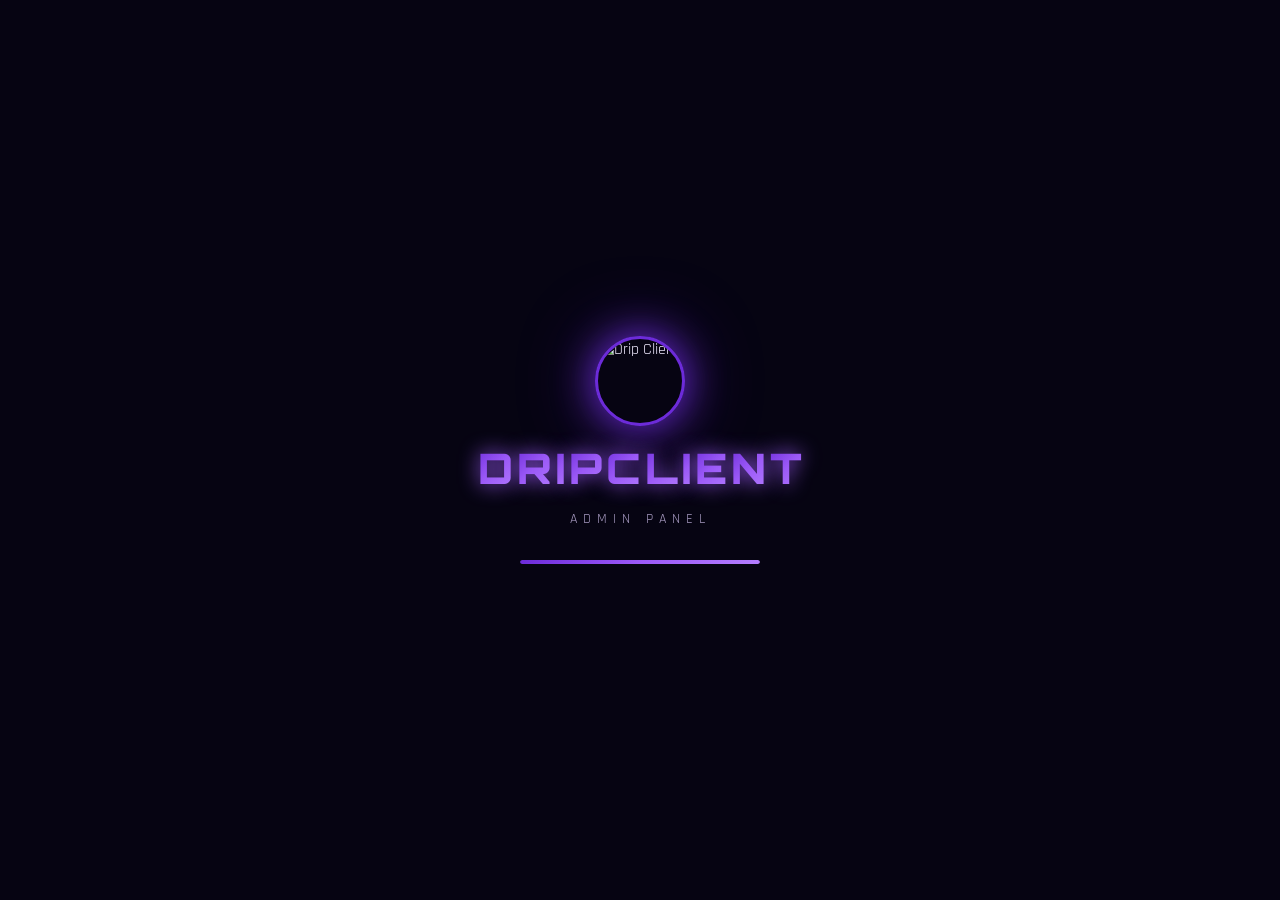
==== commit 7c73ec46: "Add files via upload" ====
--- a/admin.html
+++ b/admin.html
@@ -1,352 +1,370 @@
 <!DOCTYPE html>
 <html lang="id">
 <head>
-<meta charset="UTF-8"/>
-<meta name="viewport" content="width=device-width, initial-scale=1.0"/>
-<title>Drip Client - Admin Panel</title>
-<link rel="stylesheet" href="style.css"/>
-<link rel="stylesheet" href="https://cdnjs.cloudflare.com/ajax/libs/font-awesome/6.5.0/css/all.min.css"/>
+  <meta charset="UTF-8"/>
+  <meta name="viewport" content="width=device-width, initial-scale=1.0"/>
+  <title>Drip Client – Admin Panel</title>
+  <link rel="stylesheet" href="style.css"/>
+  <link rel="stylesheet" href="https://cdnjs.cloudflare.com/ajax/libs/font-awesome/6.5.0/css/all.min.css"/>
+  <link rel="icon" href="https://cdn-uploads.huggingface.co/production/uploads/noauth/8W2qfrJxJ0G0EplunCycM.jpeg" type="image/jpeg"/>
 </head>
 <body>
-<canvas id="particles-canvas"></canvas>
-
-<!-- LOADING SCREEN -->
-<div id="loading-screen">
-  <div class="loading-logo-wrapper">
-    <div class="auth-logo-animated">
-      <img class="loading-logo-img" src="https://cdn-uploads.huggingface.co/production/uploads/noauth/8W2qfrJxJ0G0EplunCycM.jpeg" alt="Drip Client"/>
+  <canvas id="particles-canvas"></canvas>
+
+  <!-- LOADING SCREEN -->
+  <div id="loading-screen">
+    <div class="loading-logo-wrap">
+      <img src="https://cdn-uploads.huggingface.co/production/uploads/noauth/8W2qfrJxJ0G0EplunCycM.jpeg" class="loading-logo-img" alt="Drip Client"/>
+      <div class="loading-title-chars" id="loading-chars"></div>
+      <div class="loading-subtitle">Admin Panel</div>
+    </div>
+    <div class="loading-bar-wrap">
+      <div class="loading-bar-fill"></div>
     </div>
   </div>
-  <div class="loading-title">
-    <span>D</span><span>R</span><span>I</span><span>P</span>
-    <span class="space"> </span>
-    <span>C</span><span>L</span><span>I</span><span>E</span><span>N</span><span>T</span>
+
+  <!-- APPROVE KEY MODAL -->
+  <div class="modal-overlay" id="approve-modal">
+    <div class="modal-card" style="max-width:460px;">
+      <button class="modal-close" onclick="closeModal('approve-modal')"><i class="fas fa-times"></i></button>
+      <div class="modal-header">
+        <img src="https://cdn-uploads.huggingface.co/production/uploads/noauth/8W2qfrJxJ0G0EplunCycM.jpeg" class="modal-header-logo" alt="Logo"/>
+        <div>
+          <div class="modal-title">Kirim Key ke User</div>
+          <div class="modal-subtitle" id="approve-trx-id">ID: -</div>
+        </div>
+      </div>
+      <div class="notice"><i class="fas fa-info-circle"></i>Masukan key/akses yang akan dikirim ke user. Bisa multiple key.</div>
+      <div class="key-input-area" id="key-inputs">
+        <input type="text" class="key-input" placeholder="Key 1..."/>
+        <input type="text" class="key-input" placeholder="Key 2... (opsional)"/>
+        <input type="text" class="key-input" placeholder="Key 3... (opsional)"/>
+      </div>
+      <div style="margin:12px 0;display:flex;gap:8px;">
+        <button class="btn-secondary" onclick="addKeyInput()"><i class="fas fa-plus" style="margin-right:6px;"></i>Tambah Key</button>
+      </div>
+      <button class="btn-primary" onclick="confirmApprove()">
+        <i class="fas fa-check" style="margin-right:8px;"></i>APPROVE & KIRIM KEY
+      </button>
+    </div>
   </div>
-  <div class="loading-subtitle">Admin Panel</div>
-  <div class="loading-bar-container">
-    <div class="loading-bar"></div>
+
+  <!-- EDIT PRODUCT MODAL -->
+  <div class="modal-overlay" id="edit-product-modal">
+    <div class="modal-card" style="max-width:560px;">
+      <button class="modal-close" onclick="closeModal('edit-product-modal')"><i class="fas fa-times"></i></button>
+      <div class="modal-title" style="margin-bottom:20px;font-size:16px;"><i class="fas fa-edit" style="margin-right:8px;color:var(--purple-light);"></i>Edit Produk</div>
+      <input type="hidden" id="edit-prod-id"/>
+      <div class="form-group">
+        <label class="form-label">Nama Produk</label>
+        <input type="text" id="edit-prod-name" class="form-control"/>
+      </div>
+      <div class="form-group">
+        <label class="form-label">Link Gambar Produk</label>
+        <input type="text" id="edit-prod-img" class="form-control"/>
+      </div>
+      <div class="form-group">
+        <label class="form-label">Deskripsi Produk</label>
+        <input type="text" id="edit-prod-desc" class="form-control"/>
+      </div>
+      <div class="form-group">
+        <label class="form-label">Fitur (pisah dengan koma)</label>
+        <input type="text" id="edit-prod-features" class="form-control" placeholder="Anti-ban, Silent Aim, No Recoil"/>
+      </div>
+      <div class="form-group">
+        <label class="form-label">Aktifkan Rental Key?</label>
+        <div class="switch-wrap">
+          <span class="switch-label">Tampilkan tab Rental Keys</span>
+          <label class="switch"><input type="checkbox" id="edit-rental-toggle"/><span class="switch-slider"></span></label>
+        </div>
+      </div>
+      <div class="form-group">
+        <label class="form-label">Harga Access Full Key (maks 5 pilihan)</label>
+        <div class="price-row-inputs" id="edit-full-prices">
+          <div class="price-row-input-item"><span class="price-row-label">Pilihan 1</span><input type="text" class="form-control edit-fp" placeholder="Label, contoh: 1 Day"/><input type="number" class="form-control edit-fp-price" placeholder="Harga Rp"/></div>
+          <div class="price-row-input-item"><span class="price-row-label">Pilihan 2</span><input type="text" class="form-control edit-fp" placeholder="Label"/><input type="number" class="form-control edit-fp-price" placeholder="Harga Rp"/></div>
+          <div class="price-row-input-item"><span class="price-row-label">Pilihan 3</span><input type="text" class="form-control edit-fp" placeholder="Label"/><input type="number" class="form-control edit-fp-price" placeholder="Harga Rp"/></div>
+          <div class="price-row-input-item"><span class="price-row-label">Pilihan 4</span><input type="text" class="form-control edit-fp" placeholder="Label"/><input type="number" class="form-control edit-fp-price" placeholder="Harga Rp"/></div>
+          <div class="price-row-input-item"><span class="price-row-label">Pilihan 5</span><input type="text" class="form-control edit-fp" placeholder="Label"/><input type="number" class="form-control edit-fp-price" placeholder="Harga Rp"/></div>
+        </div>
+      </div>
+      <div class="form-group" id="edit-rental-group" style="display:none;">
+        <label class="form-label">Harga Rental Key (maks 5 pilihan)</label>
+        <div class="price-row-inputs" id="edit-rental-prices">
+          <div class="price-row-input-item"><span class="price-row-label">Pilihan 1</span><input type="text" class="form-control edit-rp" placeholder="Label, contoh: 1 Jam"/><input type="number" class="form-control edit-rp-price" placeholder="Harga Rp"/></div>
+          <div class="price-row-input-item"><span class="price-row-label">Pilihan 2</span><input type="text" class="form-control edit-rp" placeholder="Label"/><input type="number" class="form-control edit-rp-price" placeholder="Harga Rp"/></div>
+          <div class="price-row-input-item"><span class="price-row-label">Pilihan 3</span><input type="text" class="form-control edit-rp" placeholder="Label"/><input type="number" class="form-control edit-rp-price" placeholder="Harga Rp"/></div>
+          <div class="price-row-input-item"><span class="price-row-label">Pilihan 4</span><input type="text" class="form-control edit-rp" placeholder="Label"/><input type="number" class="form-control edit-rp-price" placeholder="Harga Rp"/></div>
+          <div class="price-row-input-item"><span class="price-row-label">Pilihan 5</span><input type="text" class="form-control edit-rp" placeholder="Label"/><input type="number" class="form-control edit-rp-price" placeholder="Harga Rp"/></div>
+        </div>
+      </div>
+      <button class="btn-primary" onclick="saveEditProduct()"><i class="fas fa-save" style="margin-right:8px;"></i>SIMPAN PERUBAHAN</button>
+    </div>
   </div>
-</div>
-
-<!-- POPUP APPROVE KEY -->
-<div class="popup-overlay" id="popup-approve-key">
-  <div class="popup-card" style="max-width:460px;">
-    <button class="popup-close" onclick="closePopup('popup-approve-key')"><i class="fas fa-times"></i></button>
-    <div class="popup-title"><i class="fas fa-check-circle" style="color:#00c853;margin-right:10px;"></i>Approve Transaksi</div>
-    <div class="popup-sub" id="approve-trx-info"></div>
-    <div class="key-input-area" id="key-inputs-wrapper">
-      <label class="admin-label">Masukkan Key / License untuk dikirim ke user:</label>
-    </div>
-    <div style="display:flex;gap:10px;margin-top:8px;flex-wrap:wrap;">
-      <button class="btn-admin" onclick="addKeyInput()"><i class="fas fa-plus"></i> Tambah Key</button>
-      <button class="btn-admin success" onclick="submitApprove()"><i class="fas fa-paper-plane"></i> Kirim & Approve</button>
-    </div>
-  </div>
-</div>
-
-<!-- POPUP EDIT PRODUCT -->
-<div class="popup-overlay" id="popup-edit-product">
-  <div class="popup-card" style="max-width:500px;max-height:85vh;overflow-y:auto;">
-    <button class="popup-close" onclick="closePopup('popup-edit-product')"><i class="fas fa-times"></i></button>
-    <div class="popup-title"><i class="fas fa-edit" style="color:var(--purple-neon);margin-right:10px;"></i>Edit Produk</div>
-    <input type="hidden" id="edit-product-id"/>
-    <label class="admin-label">Nama Produk</label>
-    <input id="edit-prod-name" class="admin-input" type="text" placeholder="Nama produk"/>
-    <label class="admin-label">URL Gambar</label>
-    <input id="edit-prod-img" class="admin-input" type="text" placeholder="https://..."/>
-    <label class="admin-label">Deskripsi</label>
-    <input id="edit-prod-desc" class="admin-input" type="text" placeholder="Deskripsi singkat"/>
-    <label class="admin-label">Fitur (pisah dengan koma)</label>
-    <input id="edit-prod-features" class="admin-input" type="text" placeholder="Fitur 1, Fitur 2, Fitur 3"/>
-    <label class="admin-label">Harga Full Key (format: label:harga, pisah enter)</label>
-    <textarea id="edit-prod-full-prices" class="admin-input" rows="4" style="resize:vertical;" placeholder="1 Days:20000&#10;3 Days:30000"></textarea>
-    <label class="admin-label">Aktifkan Rental Keys</label>
-    <div class="toggle-wrapper" style="margin-bottom:12px;">
-      <div><div class="toggle-label">Tampilkan Rental Keys</div></div>
-      <label class="toggle-switch"><input type="checkbox" id="edit-rental-enabled"/><span class="toggle-slider"></span></label>
-    </div>
-    <div id="edit-rental-area">
-      <label class="admin-label">Harga Rental Keys (format: label:harga, pisah enter)</label>
-      <textarea id="edit-prod-rental-prices" class="admin-input" rows="4" style="resize:vertical;" placeholder="1 Jam:5000&#10;2 Jam:7000"></textarea>
-    </div>
-    <button class="btn-admin" style="margin-top:12px;width:100%;justify-content:center;" onclick="saveEditProduct()">
-      <i class="fas fa-save"></i> Simpan Perubahan
-    </button>
-  </div>
-</div>
-
-<div class="main-wrapper" id="admin-main" style="display:none;">
-  <div class="admin-wrapper">
-    <!-- ADMIN TOPBAR -->
+
+  <!-- ADMIN LAYOUT -->
+  <div class="admin-wrapper" id="admin-content" style="display:none;">
     <div class="admin-topbar">
-      <div class="admin-brand">
-        <img src="https://cdn-uploads.huggingface.co/production/uploads/noauth/8W2qfrJxJ0G0EplunCycM.jpeg" alt="Logo"/>
-        <div>
-          <div class="admin-brand-name">DRIP CLIENT <span class="admin-badge">ADMIN</span></div>
-          <div style="font-size:11px;color:var(--text-muted);font-family:'Share Tech Mono',monospace;">Control Panel</div>
-        </div>
-      </div>
-      <div style="display:flex;align-items:center;gap:12px;">
-        <div style="font-size:13px;color:var(--text-muted);font-family:'Share Tech Mono',monospace;" id="admin-time"></div>
-        <a href="home.html" style="color:var(--purple-200);text-decoration:none;font-size:13px;display:flex;align-items:center;gap:6px;">
-          <i class="fas fa-home"></i> Dashboard
-        </a>
-      </div>
-    </div>
-
-    <!-- STATS -->
-    <div style="padding:24px 24px 0;">
-      <div class="admin-stats">
-        <div class="stat-card">
-          <div class="stat-icon">👥</div>
+      <div class="topbar-brand">
+        <img src="https://cdn-uploads.huggingface.co/production/uploads/noauth/8W2qfrJxJ0G0EplunCycM.jpeg" class="topbar-logo" alt="Drip"/>
+        <div class="topbar-name">ADMIN PANEL</div>
+      </div>
+      <div style="overflow-x:auto;">
+        <div class="admin-nav-tabs" id="admin-nav-tabs">
+          <button class="admin-tab active" onclick="switchAdminTab('overview')"><i class="fas fa-chart-bar" style="margin-right:4px;"></i>Overview</button>
+          <button class="admin-tab" onclick="switchAdminTab('products')"><i class="fas fa-box" style="margin-right:4px;"></i>Produk</button>
+          <button class="admin-tab" onclick="switchAdminTab('logs')"><i class="fas fa-receipt" style="margin-right:4px;"></i>Logs <span class="badge-num" id="pending-badge">0</span></button>
+          <button class="admin-tab" onclick="switchAdminTab('promo')"><i class="fas fa-tag" style="margin-right:4px;"></i>Promo</button>
+          <button class="admin-tab" onclick="switchAdminTab('users')"><i class="fas fa-users" style="margin-right:4px;"></i>Users</button>
+          <button class="admin-tab" onclick="switchAdminTab('settings')"><i class="fas fa-cog" style="margin-right:4px;"></i>Settings</button>
+        </div>
+      </div>
+    </div>
+
+    <!-- OVERVIEW -->
+    <div class="admin-content admin-section active" id="section-overview">
+      <div class="stats-grid">
+        <div class="stat-card" style="animation-delay:0.1s">
+          <div class="stat-icon"><i class="fas fa-users"></i></div>
           <div class="stat-label">Total Pembeli</div>
           <div class="stat-value" id="stat-total-buyers">0</div>
         </div>
-        <div class="stat-card">
-          <div class="stat-icon">💰</div>
+        <div class="stat-card" style="animation-delay:0.2s">
+          <div class="stat-icon"><i class="fas fa-dollar-sign"></i></div>
           <div class="stat-label">Total Penghasilan</div>
-          <div class="stat-value" id="stat-total-revenue" style="font-size:20px;">Rp 0</div>
-        </div>
-        <div class="stat-card">
-          <div class="stat-icon">🛒</div>
+          <div class="stat-value" id="stat-revenue">Rp 0</div>
+        </div>
+        <div class="stat-card" style="animation-delay:0.3s">
+          <div class="stat-icon"><i class="fas fa-shopping-bag"></i></div>
           <div class="stat-label">Terjual Hari Ini</div>
-          <div class="stat-value" id="stat-today-sold">0</div>
-        </div>
-      </div>
-    </div>
-
-    <!-- ADMIN TABS -->
-    <div class="admin-tabs">
-      <button class="admin-tab active" data-tab="logs" onclick="switchAdminTab('logs')"><i class="fas fa-receipt"></i> Logs Transaksi</button>
-      <button class="admin-tab" data-tab="products" onclick="switchAdminTab('products')"><i class="fas fa-store"></i> Produk</button>
-      <button class="admin-tab" data-tab="promo" onclick="switchAdminTab('promo')"><i class="fas fa-tag"></i> Promo</button>
-      <button class="admin-tab" data-tab="saldo" onclick="switchAdminTab('saldo')"><i class="fas fa-wallet"></i> Top Up Saldo</button>
-      <button class="admin-tab" data-tab="notif" onclick="switchAdminTab('notif')"><i class="fas fa-bell"></i> Notifikasi</button>
-      <button class="admin-tab" data-tab="settings" onclick="switchAdminTab('settings')"><i class="fas fa-cog"></i> Settings</button>
-    </div>
-
-    <!-- TAB: LOGS TRANSAKSI -->
-    <div class="admin-section active" id="tab-logs">
-      <div class="section-title"><i class="fas fa-receipt"></i> Logs Transaksi</div>
-      <div class="section-subtitle">Kelola semua pembelian user</div>
-      <div style="display:flex;gap:10px;margin-bottom:16px;flex-wrap:wrap;">
-        <button onclick="filterLogs('all')" class="btn-admin" id="filter-all" style="padding:8px 16px;font-size:11px;">Semua</button>
-        <button onclick="filterLogs('waiting')" class="btn-admin" style="background:rgba(255,180,0,0.2);border:1px solid rgba(255,180,0,0.4);color:#ffb400;padding:8px 16px;font-size:11px;">Menunggu</button>
-        <button onclick="filterLogs('approved')" class="btn-admin" style="background:rgba(0,200,83,0.15);border:1px solid rgba(0,200,83,0.3);color:#00c853;padding:8px 16px;font-size:11px;">Approved</button>
-        <button onclick="filterLogs('rejected')" class="btn-admin danger" style="padding:8px 16px;font-size:11px;">Rejected</button>
-      </div>
-      <div id="admin-logs-container">
-        <div class="empty-state"><i class="fas fa-inbox"></i><p>Belum ada transaksi</p></div>
-      </div>
-    </div>
-
-    <!-- TAB: PRODUK -->
-    <div class="admin-section" id="tab-products">
-      <div class="section-title"><i class="fas fa-store"></i> Kelola Produk</div>
-      <div class="section-subtitle">Tambah dan edit produk yang ditampilkan ke user</div>
-
-      <div class="admin-form-card">
-        <div class="admin-form-title"><i class="fas fa-plus-circle"></i> Tambah Produk Baru</div>
-        <div class="grid-2">
-          <div>
-            <label class="admin-label">Nama Produk</label>
-            <input id="new-prod-name" class="admin-input" type="text" placeholder="Nama produk"/>
-            <label class="admin-label">URL Gambar (.jpg/.png)</label>
-            <input id="new-prod-img" class="admin-input" type="text" placeholder="https://..."/>
-            <label class="admin-label">Deskripsi</label>
-            <input id="new-prod-desc" class="admin-input" type="text" placeholder="Deskripsi singkat produk"/>
-            <label class="admin-label">Fitur (pisah dengan koma)</label>
-            <input id="new-prod-features" class="admin-input" type="text" placeholder="Anti Ban, Silent Aim, No Recoil"/>
-          </div>
-          <div>
-            <label class="admin-label">Harga Full Key</label>
-            <div id="full-price-inputs">
-              <div class="price-row">
-                <input class="admin-input full-price-label" type="text" placeholder="Label (1 Days)" style="max-width:140px;"/>
-                <input class="admin-input full-price-val" type="number" placeholder="Harga (20000)"/>
-                <button class="btn-icon add" onclick="addPriceRow('full-price-inputs','full-price-label','full-price-val')"><i class="fas fa-plus"></i></button>
-              </div>
+          <div class="stat-value" id="stat-today">0</div>
+        </div>
+        <div class="stat-card" style="animation-delay:0.4s">
+          <div class="stat-icon"><i class="fas fa-clock"></i></div>
+          <div class="stat-label">Menunggu Proses</div>
+          <div class="stat-value" id="stat-pending">0</div>
+        </div>
+      </div>
+      <div class="admin-card">
+        <div class="admin-card-title"><i class="fas fa-history"></i> Transaksi Terbaru</div>
+        <div id="recent-logs-admin"></div>
+      </div>
+    </div>
+
+    <!-- PRODUCTS -->
+    <div class="admin-content admin-section" id="section-products">
+      <div class="admin-card">
+        <div class="admin-card-title"><i class="fas fa-plus-circle"></i> Tambah Produk Baru</div>
+        <div class="form-row">
+          <div class="form-group">
+            <label class="form-label">Nama Produk</label>
+            <input type="text" id="new-prod-name" class="form-control" placeholder="Nama produk..."/>
+          </div>
+          <div class="form-group">
+            <label class="form-label">Link Gambar (.jpg/.png)</label>
+            <input type="text" id="new-prod-img" class="form-control" placeholder="https://..."/>
+          </div>
+        </div>
+        <div class="form-group">
+          <label class="form-label">Deskripsi Produk</label>
+          <input type="text" id="new-prod-desc" class="form-control" placeholder="Deskripsi singkat..."/>
+        </div>
+        <div class="form-group">
+          <label class="form-label">Fitur (pisah dengan koma)</label>
+          <input type="text" id="new-prod-features" class="form-control" placeholder="Anti-ban, Silent Aim, ESP, No Recoil"/>
+        </div>
+        <div class="switch-wrap" style="margin-bottom:16px;">
+          <span class="switch-label">Aktifkan Rental Key Tab</span>
+          <label class="switch"><input type="checkbox" id="new-rental-toggle" onchange="toggleNewRentalSection()"/><span class="switch-slider"></span></label>
+        </div>
+
+        <div class="form-group">
+          <label class="form-label">Harga Access Full Key (maks 5)</label>
+          <div class="price-row-inputs">
+            <div class="price-row-input-item"><span class="price-row-label">Pilihan 1</span><input type="text" class="form-control new-fp" placeholder="Label (mis: 1 Day)"/><input type="number" class="form-control new-fp-price" placeholder="Harga Rp"/></div>
+            <div class="price-row-input-item"><span class="price-row-label">Pilihan 2</span><input type="text" class="form-control new-fp" placeholder="Label"/><input type="number" class="form-control new-fp-price" placeholder="Harga Rp"/></div>
+            <div class="price-row-input-item"><span class="price-row-label">Pilihan 3</span><input type="text" class="form-control new-fp" placeholder="Label"/><input type="number" class="form-control new-fp-price" placeholder="Harga Rp"/></div>
+            <div class="price-row-input-item"><span class="price-row-label">Pilihan 4</span><input type="text" class="form-control new-fp" placeholder="Label"/><input type="number" class="form-control new-fp-price" placeholder="Harga Rp"/></div>
+            <div class="price-row-input-item"><span class="price-row-label">Pilihan 5</span><input type="text" class="form-control new-fp" placeholder="Label"/><input type="number" class="form-control new-fp-price" placeholder="Harga Rp"/></div>
+          </div>
+        </div>
+
+        <div id="new-rental-section" style="display:none;">
+          <div class="form-group">
+            <label class="form-label">Harga Rental Key (maks 5)</label>
+            <div class="price-row-inputs">
+              <div class="price-row-input-item"><span class="price-row-label">Pilihan 1</span><input type="text" class="form-control new-rp" placeholder="Label (mis: 1 Jam)"/><input type="number" class="form-control new-rp-price" placeholder="Harga Rp"/></div>
+              <div class="price-row-input-item"><span class="price-row-label">Pilihan 2</span><input type="text" class="form-control new-rp" placeholder="Label"/><input type="number" class="form-control new-rp-price" placeholder="Harga Rp"/></div>
+              <div class="price-row-input-item"><span class="price-row-label">Pilihan 3</span><input type="text" class="form-control new-rp" placeholder="Label"/><input type="number" class="form-control new-rp-price" placeholder="Harga Rp"/></div>
+              <div class="price-row-input-item"><span class="price-row-label">Pilihan 4</span><input type="text" class="form-control new-rp" placeholder="Label"/><input type="number" class="form-control new-rp-price" placeholder="Harga Rp"/></div>
+              <div class="price-row-input-item"><span class="price-row-label">Pilihan 5</span><input type="text" class="form-control new-rp" placeholder="Label"/><input type="number" class="form-control new-rp-price" placeholder="Harga Rp"/></div>
             </div>
-            <div class="toggle-wrapper" style="margin-top:12px;">
-              <div><div class="toggle-label">Aktifkan Rental Keys</div><div class="toggle-desc">Tampilkan tab rental di produk ini</div></div>
-              <label class="toggle-switch"><input type="checkbox" id="rental-enabled" onchange="toggleRentalArea()"/><span class="toggle-slider"></span></label>
-            </div>
-            <div id="rental-price-area" style="display:none;">
-              <label class="admin-label">Harga Rental Keys</label>
-              <div id="rental-price-inputs">
-                <div class="price-row">
-                  <input class="admin-input rental-price-label" type="text" placeholder="Label (1 Jam)" style="max-width:140px;"/>
-                  <input class="admin-input rental-price-val" type="number" placeholder="Harga (5000)"/>
-                  <button class="btn-icon add" onclick="addPriceRow('rental-price-inputs','rental-price-label','rental-price-val')"><i class="fas fa-plus"></i></button>
-                </div>
-              </div>
-            </div>
-          </div>
-        </div>
-        <button class="btn-admin" style="margin-top:16px;" onclick="addProduct()">
-          <i class="fas fa-plus"></i> Tambah Produk
+          </div>
+        </div>
+
+        <button class="btn-primary" onclick="addProduct()" style="margin-top:16px;">
+          <i class="fas fa-plus" style="margin-right:8px;"></i>ADD NEW PRODUCT
         </button>
       </div>
 
-      <div class="section-title" style="margin-top:32px;font-size:16px;"><i class="fas fa-list"></i> Daftar Produk</div>
-      <div id="admin-products-list" style="margin-top:16px;">
-        <div class="empty-state"><i class="fas fa-box-open"></i><p>Belum ada produk</p></div>
-      </div>
-    </div>
-
-    <!-- TAB: PROMO -->
-    <div class="admin-section" id="tab-promo">
-      <div class="section-title"><i class="fas fa-tag"></i> Kelola Promo</div>
-      <div class="section-subtitle">Tambah dan kelola kode promo</div>
-
-      <div class="admin-form-card">
-        <div class="admin-form-title"><i class="fas fa-plus-circle"></i> Tambah Kode Promo Baru</div>
-        <div class="grid-2">
-          <div>
-            <label class="admin-label">Kode Promo</label>
-            <input id="new-promo-code" class="admin-input" type="text" placeholder="Contoh: DISKON70"/>
-            <label class="admin-label">Diskon (%)</label>
-            <input id="new-promo-pct" class="admin-input" type="number" placeholder="Contoh: 70 (artinya 70%)" min="1" max="100"/>
-          </div>
-          <div>
-            <label class="admin-label">Maksimal Penggunaan</label>
-            <input id="new-promo-max" class="admin-input" type="number" placeholder="Contoh: 10 (bebas: 9999)" min="1"/>
-            <label class="admin-label">Aktif / Nonaktif</label>
-            <div class="toggle-wrapper">
-              <div><div class="toggle-label">Status Promo</div></div>
-              <label class="toggle-switch"><input type="checkbox" id="new-promo-active" checked/><span class="toggle-slider"></span></label>
-            </div>
-          </div>
-        </div>
-        <button class="btn-admin" onclick="addPromo()"><i class="fas fa-plus"></i> Tambah Promo</button>
-      </div>
-
-      <div class="section-title" style="font-size:16px;margin-top:24px;"><i class="fas fa-list"></i> Daftar Promo</div>
-      <div id="admin-promo-list" style="margin-top:16px;">
-        <div class="empty-state"><i class="fas fa-tag"></i><p>Belum ada kode promo</p></div>
-      </div>
-    </div>
-
-    <!-- TAB: SALDO -->
-    <div class="admin-section" id="tab-saldo">
-      <div class="section-title"><i class="fas fa-wallet"></i> Top Up Saldo User</div>
-      <div class="section-subtitle">Transfer saldo kredit ke akun user</div>
-
-      <div class="admin-form-card" style="max-width:500px;">
-        <div class="admin-form-title"><i class="fas fa-paper-plane"></i> Transfer Saldo</div>
-        <label class="admin-label">Username Tujuan</label>
-        <input id="topup-username" class="admin-input" type="text" placeholder="Username user"/>
-        <label class="admin-label">Jumlah Saldo (Rp)</label>
-        <input id="topup-amount" class="admin-input" type="number" placeholder="Contoh: 50000"/>
-        <button class="btn-admin" onclick="topupSaldo()"><i class="fas fa-paper-plane"></i> Transfer Saldo</button>
-        <div id="topup-result" style="margin-top:12px;font-size:14px;"></div>
-      </div>
-
-      <div class="section-title" style="font-size:16px;margin-top:24px;"><i class="fas fa-history"></i> Riwayat Top Up</div>
-      <div id="topup-history" style="margin-top:16px;">
-        <div class="empty-state"><i class="fas fa-history"></i><p>Belum ada riwayat top up</p></div>
-      </div>
-    </div>
-
-    <!-- TAB: NOTIFIKASI -->
-    <div class="admin-section" id="tab-notif">
-      <div class="section-title"><i class="fas fa-bell"></i> Kelola Notifikasi</div>
-      <div class="section-subtitle">Atur popup dan informasi yang tampil di dashboard user</div>
-
-      <div class="admin-form-card">
-        <div class="admin-form-title"><i class="fab fa-whatsapp" style="color:#25d366;"></i> Notifikasi WhatsApp Channel</div>
-        <div class="toggle-wrapper">
-          <div><div class="toggle-label">Tampilkan popup WA saat user masuk</div><div class="toggle-desc">Popup ajakan join saluran WhatsApp</div></div>
-          <label class="toggle-switch"><input type="checkbox" id="toggle-wa-notif" onchange="saveToggle('wa_notif',this.checked)"/><span class="toggle-slider"></span></label>
-        </div>
-      </div>
-
-      <div class="admin-form-card">
-        <div class="admin-form-title"><i class="fas fa-broadcast-tower"></i> Notifikasi Running Text</div>
-        <div class="toggle-wrapper">
-          <div><div class="toggle-label">Aktifkan Running Text</div><div class="toggle-desc">Teks berjalan di bagian atas dashboard</div></div>
-          <label class="toggle-switch"><input type="checkbox" id="toggle-running-text" onchange="saveToggle('running_text_active',this.checked)"/><span class="toggle-slider"></span></label>
-        </div>
-        <label class="admin-label">Isi Teks Berjalan</label>
-        <input id="running-text-input" class="admin-input" type="text" placeholder="KODE PROMO TERBARU : DISKON70%"/>
-        <button class="btn-admin" onclick="saveRunningText()"><i class="fas fa-save"></i> Simpan Teks</button>
-      </div>
-
-      <div class="admin-form-card">
-        <div class="admin-form-title"><i class="fas fa-info-circle"></i> Notifikasi Kustom (Popup 2)</div>
-        <div class="toggle-wrapper">
-          <div><div class="toggle-label">Aktifkan Notifikasi Kustom</div></div>
-          <label class="toggle-switch"><input type="checkbox" id="toggle-custom-notif" onchange="saveToggle('custom_notif_active',this.checked)"/><span class="toggle-slider"></span></label>
-        </div>
-        <label class="admin-label">Pilih Icon</label>
-        <select id="notif-icon-select" class="admin-input" style="cursor:pointer;">
-          <option value="fas fa-info-circle">ℹ️ Info</option>
-          <option value="fas fa-exclamation-triangle">⚠️ Warning</option>
-          <option value="fas fa-star">⭐ Important</option>
-          <option value="fas fa-bullhorn">📢 Announcement</option>
-          <option value="fas fa-gift">🎁 Promo</option>
-        </select>
-        <label class="admin-label">Judul Notifikasi</label>
-        <input id="notif-title-input" class="admin-input" type="text" placeholder="Judul popup"/>
-        <label class="admin-label">Isi Pesan</label>
-        <textarea id="notif-text-input" class="admin-input" rows="3" placeholder="Isi pesan notifikasi..."></textarea>
-        <button class="btn-admin" onclick="saveCustomNotif()"><i class="fas fa-save"></i> Simpan Notifikasi</button>
-      </div>
-
-      <div class="admin-form-card">
-        <div class="admin-form-title"><i class="fas fa-sync-alt"></i> Reset Key System</div>
-        <div class="toggle-wrapper">
-          <div><div class="toggle-label">Aktifkan Fitur Reset Key</div><div class="toggle-desc">Jika OFF, user tidak bisa reset key</div></div>
-          <label class="toggle-switch"><input type="checkbox" id="toggle-reset-key" onchange="saveToggle('reset_key_active',this.checked)"/><span class="toggle-slider"></span></label>
-        </div>
-      </div>
-    </div>
-
-    <!-- TAB: SETTINGS -->
-    <div class="admin-section" id="tab-settings">
-      <div class="section-title"><i class="fas fa-cog"></i> Settings</div>
-      <div class="section-subtitle">Konfigurasi website dan sistem</div>
-
-      <div class="admin-form-card" style="max-width:500px;">
-        <div class="admin-form-title"><i class="fas fa-tools"></i> Maintenance Mode</div>
-        <div class="toggle-wrapper">
-          <div><div class="toggle-label">Aktifkan Maintenance Mode</div><div class="toggle-desc">User tidak bisa mengakses dashboard</div></div>
-          <label class="toggle-switch"><input type="checkbox" id="toggle-maintenance" onchange="saveToggle('maintenance_mode',this.checked)"/><span class="toggle-slider"></span></label>
-        </div>
-        <label class="admin-label">Alasan Maintenance</label>
-        <textarea id="maintenance-reason" class="admin-input" rows="3" placeholder="Website sedang dalam perbaikan..."></textarea>
-        <button class="btn-admin" onclick="saveMaintenanceReason()"><i class="fas fa-save"></i> Simpan Alasan</button>
-      </div>
-
-      <div class="admin-form-card" style="max-width:500px;">
-        <div class="admin-form-title"><i class="fas fa-database"></i> Info Database</div>
-        <div style="font-family:'Share Tech Mono',monospace;font-size:13px;color:var(--text-secondary);line-height:2;">
-          <div>Provider: <span style="color:var(--purple-neon);">JSONBin.io</span></div>
-          <div>API Key: <span style="color:var(--text-muted);">$2b$10$...***masked***</span></div>
-          <div>Last Sync: <span id="last-sync" style="color:var(--accent-gold);">Checking...</span></div>
-        </div>
-        <button class="btn-admin" style="margin-top:12px;" onclick="adminLoadAll()">
-          <i class="fas fa-sync-alt"></i> Refresh Data
+      <div class="admin-card">
+        <div class="admin-card-title"><i class="fas fa-boxes"></i> Daftar Produk</div>
+        <div id="admin-products-list">
+          <div class="empty-state"><i class="fas fa-box-open"></i><p>Belum ada produk.</p></div>
+        </div>
+      </div>
+    </div>
+
+    <!-- LOGS -->
+    <div class="admin-content admin-section" id="section-logs">
+      <div class="admin-card">
+        <div class="admin-card-title"><i class="fas fa-receipt"></i> Logs Transaksi</div>
+        <div style="display:flex;gap:8px;margin-bottom:16px;flex-wrap:wrap;">
+          <button class="admin-tab active" onclick="filterLogs('all',this)">Semua</button>
+          <button class="admin-tab" onclick="filterLogs('waiting',this)">Menunggu</button>
+          <button class="admin-tab" onclick="filterLogs('approved',this)">Approved</button>
+          <button class="admin-tab" onclick="filterLogs('rejected',this)">Rejected</button>
+        </div>
+        <div id="admin-logs-list">
+          <div class="empty-state"><i class="fas fa-receipt"></i><p>Belum ada transaksi.</p></div>
+        </div>
+      </div>
+    </div>
+
+    <!-- PROMO -->
+    <div class="admin-content admin-section" id="section-promo">
+      <div class="admin-card">
+        <div class="admin-card-title"><i class="fas fa-plus-circle"></i> Tambah Kode Promo</div>
+        <div class="form-row">
+          <div class="form-group">
+            <label class="form-label">Kode Promo</label>
+            <input type="text" id="promo-code-input" class="form-control" placeholder="DISKON70" style="text-transform:uppercase;"/>
+          </div>
+          <div class="form-group">
+            <label class="form-label">Persen Diskon (%)</label>
+            <input type="number" id="promo-pct-input" class="form-control" placeholder="70" min="1" max="99"/>
+          </div>
+          <div class="form-group">
+            <label class="form-label">Maksimal Penggunaan</label>
+            <input type="number" id="promo-max-input" class="form-control" placeholder="10"/>
+          </div>
+        </div>
+        <button class="btn-primary" onclick="addPromoCode()">
+          <i class="fas fa-tag" style="margin-right:8px;"></i>ADD KODE PROMO
         </button>
       </div>
-    </div>
-
-  </div>
-</div>
-
-<script src="script.js"></script>
-<script>
-  initParticles();
-  startLoadingScreen('admin-main', function(){
-    initAdminDashboard();
-  });
-  // Real-time clock
-  function updateClock(){
-    const el = document.getElementById('admin-time');
-    if(el) el.textContent = new Date().toLocaleString('id-ID');
-  }
-  updateClock();
-  setInterval(updateClock, 1000);
-</script>
+
+      <div class="admin-card">
+        <div class="admin-card-title"><i class="fas fa-tags"></i> Daftar Kode Promo</div>
+        <div id="admin-promos-list">
+          <div class="empty-state"><i class="fas fa-tag"></i><p>Belum ada kode promo.</p></div>
+        </div>
+      </div>
+    </div>
+
+    <!-- USERS -->
+    <div class="admin-content admin-section" id="section-users">
+      <div class="admin-card">
+        <div class="admin-card-title"><i class="fas fa-coins"></i> Transfer Saldo ke User</div>
+        <div class="form-row">
+          <div class="form-group">
+            <label class="form-label">Username</label>
+            <input type="text" id="topup-username" class="form-control" placeholder="Username tujuan..."/>
+          </div>
+          <div class="form-group">
+            <label class="form-label">Jumlah Saldo (Rp)</label>
+            <input type="number" id="topup-amount" class="form-control" placeholder="10000"/>
+          </div>
+        </div>
+        <button class="btn-primary" onclick="transferSaldo()">
+          <i class="fas fa-paper-plane" style="margin-right:8px;"></i>TRANSFER SALDO
+        </button>
+      </div>
+
+      <div class="admin-card">
+        <div class="admin-card-title"><i class="fas fa-users"></i> Daftar User</div>
+        <div id="admin-users-list">
+          <div class="empty-state"><i class="fas fa-users"></i><p>Belum ada user.</p></div>
+        </div>
+      </div>
+    </div>
+
+    <!-- SETTINGS -->
+    <div class="admin-content admin-section" id="section-settings">
+      <!-- Running Text -->
+      <div class="admin-card">
+        <div class="admin-card-title"><i class="fas fa-scroll"></i> Running Text Dashboard</div>
+        <div class="switch-wrap">
+          <span class="switch-label">Tampilkan Running Text</span>
+          <label class="switch"><input type="checkbox" id="sw-running" onchange="saveSettings()"/><span class="switch-slider"></span></label>
+        </div>
+        <div class="form-group" style="margin-top:12px;">
+          <label class="form-label">Teks</label>
+          <input type="text" id="running-text-val" class="form-control" placeholder="KODE PROMO TERBARU : DISKON70%" oninput="saveSettings()"/>
+        </div>
+      </div>
+
+      <!-- Welcome Popup -->
+      <div class="admin-card">
+        <div class="admin-card-title"><i class="fab fa-whatsapp"></i> Popup Notifikasi WA</div>
+        <div class="switch-wrap">
+          <span class="switch-label">Tampilkan Popup WA saat user masuk</span>
+          <label class="switch"><input type="checkbox" id="sw-wa-popup" onchange="saveSettings()"/><span class="switch-slider"></span></label>
+        </div>
+      </div>
+
+      <!-- Notif 2 -->
+      <div class="admin-card">
+        <div class="admin-card-title"><i class="fas fa-bell"></i> Notifikasi Kedua</div>
+        <div class="switch-wrap">
+          <span class="switch-label">Aktifkan Notifikasi Kedua</span>
+          <label class="switch"><input type="checkbox" id="sw-notif2" onchange="saveSettings()"/><span class="switch-slider"></span></label>
+        </div>
+        <div class="form-row" style="margin-top:12px;">
+          <div class="form-group">
+            <label class="form-label">Icon (Font Awesome class)</label>
+            <input type="text" id="notif2-icon-input" class="form-control" placeholder="fas fa-exclamation-triangle" oninput="saveSettings()"/>
+          </div>
+          <div class="form-group">
+            <label class="form-label">Judul</label>
+            <input type="text" id="notif2-title-input" class="form-control" placeholder="Perhatian!" oninput="saveSettings()"/>
+          </div>
+        </div>
+        <div class="form-group">
+          <label class="form-label">Isi Pesan</label>
+          <input type="text" id="notif2-text-input" class="form-control" placeholder="Jika mengalami kesulitan hubungi admin." oninput="saveSettings()"/>
+        </div>
+      </div>
+
+      <!-- Reset Key -->
+      <div class="admin-card">
+        <div class="admin-card-title"><i class="fas fa-sync-alt"></i> Fitur Reset Key</div>
+        <div class="switch-wrap">
+          <span class="switch-label">Aktifkan Fitur Reset Key</span>
+          <label class="switch"><input type="checkbox" id="sw-reset-key" onchange="saveSettings()"/><span class="switch-slider"></span></label>
+        </div>
+      </div>
+
+      <!-- Maintenance -->
+      <div class="admin-card">
+        <div class="admin-card-title"><i class="fas fa-tools"></i> Maintenance Mode</div>
+        <div class="switch-wrap">
+          <span class="switch-label">Aktifkan Maintenance Mode</span>
+          <label class="switch"><input type="checkbox" id="sw-maintenance" onchange="saveSettings()"/><span class="switch-slider"></span></label>
+        </div>
+        <div class="form-group" style="margin-top:12px;">
+          <label class="form-label">Alasan Maintenance</label>
+          <input type="text" id="maintenance-reason-input" class="form-control" placeholder="Website sedang dalam perbaikan. Mohon kembali nanti." oninput="saveSettings()"/>
+        </div>
+      </div>
+    </div>
+
+  </div><!-- end admin-wrapper -->
+
+  <script src="script.js"></script>
+  <script>
+    initParticles();
+    startLoadingScreen('admin-content', false, true);
+  </script>
 </body>
 </html>
--- a/style.css
+++ b/style.css
@@ -1,42 +1,56 @@
-/* ===== DRIP CLIENT - STYLE.CSS ===== */
-@import url('https://fonts.googleapis.com/css2?family=Orbitron:wght@400;500;600;700;800;900&family=Rajdhani:wght@300;400;500;600;700&family=Share+Tech+Mono&display=swap');
+/* ===========================
+   DRIP CLIENT - STYLE.CSS
+   Dark Purple Premium Theme
+   =========================== */
+
+@import url('https://fonts.googleapis.com/css2?family=Orbitron:wght@400;600;700;900&family=Rajdhani:wght@300;400;500;600;700&family=Space+Mono:wght@400;700&display=swap');
 
 :root {
-  --purple-900: #0d0010;
-  --purple-800: #160020;
-  --purple-700: #1f0035;
-  --purple-600: #2d0050;
-  --purple-500: #5b00a8;
-  --purple-400: #7c00e0;
-  --purple-300: #9b30ff;
-  --purple-200: #bf7aff;
-  --purple-100: #e0b8ff;
-  --purple-neon: #cc44ff;
-  --purple-glow: #aa00ff;
-  --accent-pink: #ff00cc;
-  --accent-cyan: #00ffee;
+  --bg-deep: #060412;
+  --bg-dark: #0a0718;
+  --bg-card: #110d2a;
+  --bg-card2: #160f33;
+  --purple-deep: #1a0a3d;
+  --purple-main: #6c2bd9;
+  --purple-light: #9b59f7;
+  --purple-glow: #b47eff;
+  --purple-soft: #7c3aed;
+  --accent-cyan: #00f5ff;
+  --accent-pink: #ff2d78;
   --accent-gold: #ffd700;
-  --text-primary: #f0e6ff;
-  --text-secondary: #b899d4;
-  --text-muted: #7a5c9a;
-  --bg-card: rgba(30, 0, 60, 0.7);
-  --bg-glass: rgba(90, 0, 170, 0.12);
-  --border-glow: rgba(153, 48, 255, 0.4);
-  --border-subtle: rgba(153, 48, 255, 0.15);
-  --shadow-purple: 0 0 30px rgba(153, 48, 255, 0.3);
-  --shadow-neon: 0 0 60px rgba(204, 68, 255, 0.4);
+  --accent-green: #00e676;
+  --text-primary: #f0eaff;
+  --text-secondary: #a89bc2;
+  --text-muted: #5c4d7a;
+  --border-glow: rgba(108, 43, 217, 0.4);
+  --border-soft: rgba(108, 43, 217, 0.2);
+  --shadow-purple: 0 0 40px rgba(108, 43, 217, 0.3);
+  --shadow-deep: 0 20px 60px rgba(0,0,0,0.8);
+  --gradient-main: linear-gradient(135deg, #6c2bd9, #9b59f7, #b47eff);
+  --gradient-dark: linear-gradient(135deg, #1a0a3d, #0a0718);
+  --gradient-card: linear-gradient(145deg, #110d2a, #160f33);
+  --font-display: 'Orbitron', monospace;
+  --font-body: 'Rajdhani', sans-serif;
+  --font-mono: 'Space Mono', monospace;
+  --radius: 16px;
+  --radius-sm: 8px;
   --transition: all 0.3s cubic-bezier(0.4, 0, 0.2, 1);
-  --radius: 16px;
-  --radius-sm: 10px;
-}
-
-*, *::before, *::after { margin: 0; padding: 0; box-sizing: border-box; }
-
-html { scroll-behavior: smooth; overflow-x: hidden; }
+}
+
+* {
+  margin: 0;
+  padding: 0;
+  box-sizing: border-box;
+  -webkit-tap-highlight-color: transparent;
+}
+
+html {
+  scroll-behavior: smooth;
+}
 
 body {
-  font-family: 'Rajdhani', sans-serif;
-  background: var(--purple-900);
+  font-family: var(--font-body);
+  background: var(--bg-deep);
   color: var(--text-primary);
   min-height: 100vh;
   overflow-x: hidden;
@@ -45,11 +59,11 @@
 
 /* ===== SCROLLBAR ===== */
 ::-webkit-scrollbar { width: 6px; }
-::-webkit-scrollbar-track { background: var(--purple-900); }
-::-webkit-scrollbar-thumb { background: var(--purple-400); border-radius: 3px; }
-::-webkit-scrollbar-thumb:hover { background: var(--purple-neon); }
-
-/* ===== BACKGROUND PARTICLES CANVAS ===== */
+::-webkit-scrollbar-track { background: var(--bg-dark); }
+::-webkit-scrollbar-thumb { background: var(--purple-main); border-radius: 3px; }
+::-webkit-scrollbar-thumb:hover { background: var(--purple-light); }
+
+/* ===== PARTICLES BG ===== */
 #particles-canvas {
   position: fixed;
   top: 0; left: 0;
@@ -62,108 +76,108 @@
 #loading-screen {
   position: fixed;
   inset: 0;
-  background: radial-gradient(ellipse at center, #2d0050 0%, #0d0010 70%);
+  background: var(--bg-deep);
   z-index: 9999;
   display: flex;
   flex-direction: column;
   align-items: center;
   justify-content: center;
-  gap: 40px;
-  transition: opacity 0.8s ease, visibility 0.8s ease;
-}
-#loading-screen.hide { opacity: 0; visibility: hidden; }
-
-.loading-logo-wrapper {
-  display: flex;
-  align-items: center;
+  gap: 32px;
+}
+
+.loading-logo-wrap {
+  display: flex;
+  flex-direction: column;
+  align-items: center;
+  gap: 16px;
+}
+
+.loading-logo-img {
+  width: 90px;
+  height: 90px;
+  border-radius: 50%;
+  border: 3px solid var(--purple-main);
+  box-shadow: 0 0 40px var(--purple-main), 0 0 80px rgba(108,43,217,0.4);
+  animation: logoPulse 2s ease-in-out infinite;
+  object-fit: cover;
+}
+
+@keyframes logoPulse {
+  0%, 100% { box-shadow: 0 0 40px var(--purple-main), 0 0 80px rgba(108,43,217,0.4); }
+  50% { box-shadow: 0 0 60px var(--purple-light), 0 0 120px rgba(155,89,247,0.6); }
+}
+
+.loading-title-chars {
+  display: flex;
+  gap: 4px;
+  flex-wrap: wrap;
   justify-content: center;
-  margin-bottom: 10px;
-}
-.loading-logo-img {
-  width: 90px; height: 90px;
-  border-radius: 50%;
-  border: 3px solid var(--purple-neon);
-  box-shadow: 0 0 40px var(--purple-glow), 0 0 80px rgba(170,0,255,0.3);
-  animation: logoPulse 2s ease-in-out infinite;
-}
-@keyframes logoPulse {
-  0%,100% { box-shadow: 0 0 40px var(--purple-glow), 0 0 80px rgba(170,0,255,0.3); }
-  50% { box-shadow: 0 0 70px var(--purple-neon), 0 0 120px rgba(204,68,255,0.5); }
-}
-
-.loading-title {
-  display: flex;
-  gap: 6px;
-  align-items: center;
-}
-.loading-title span {
-  font-family: 'Orbitron', monospace;
-  font-size: clamp(28px, 6vw, 52px);
+}
+
+.loading-title-chars span {
+  font-family: var(--font-display);
+  font-size: clamp(22px, 5vw, 42px);
   font-weight: 900;
-  color: var(--purple-neon);
-  text-shadow: 0 0 20px var(--purple-glow), 0 0 40px rgba(204,68,255,0.5);
-  animation: letterReveal 0.6s ease forwards;
+  color: transparent;
+  background: var(--gradient-main);
+  -webkit-background-clip: text;
+  background-clip: text;
   opacity: 0;
-  transform: translateY(30px);
-}
-.loading-title span:nth-child(1){animation-delay:.1s}
-.loading-title span:nth-child(2){animation-delay:.2s}
-.loading-title span:nth-child(3){animation-delay:.3s}
-.loading-title span:nth-child(4){animation-delay:.4s}
-.loading-title span:nth-child(5){animation-delay:.5s}
-.loading-title span:nth-child(6){animation-delay:.6s}
-.loading-title span:nth-child(7){animation-delay:.7s}
-.loading-title span:nth-child(8){animation-delay:.8s}
-.loading-title span:nth-child(9){animation-delay:.9s}
-.loading-title span:nth-child(10){animation-delay:1.0s}
-.loading-title .space { width: 20px; }
-
-@keyframes letterReveal {
+  transform: translateY(20px);
+  animation: charReveal 0.5s forwards;
+  text-shadow: none;
+  filter: drop-shadow(0 0 10px var(--purple-light));
+}
+
+@keyframes charReveal {
   to { opacity: 1; transform: translateY(0); }
 }
 
 .loading-subtitle {
-  font-family: 'Share Tech Mono', monospace;
-  color: var(--purple-200);
+  font-family: var(--font-body);
   font-size: 14px;
-  letter-spacing: 4px;
+  color: var(--text-secondary);
+  letter-spacing: 6px;
   text-transform: uppercase;
-  animation: fadeInUp 1s 1.2s ease forwards;
-  opacity: 0;
-}
-
-.loading-bar-container {
-  width: 280px;
+  animation: fadeInUp 0.8s 1.2s both;
+}
+
+.loading-bar-wrap {
+  width: 240px;
   height: 4px;
-  background: rgba(90,0,170,0.3);
+  background: var(--bg-card);
   border-radius: 2px;
   overflow: hidden;
-  animation: fadeInUp 0.5s 1.4s ease forwards;
-  opacity: 0;
-}
-.loading-bar {
+  animation: fadeInUp 0.8s 1s both;
+}
+
+.loading-bar-fill {
   height: 100%;
-  background: linear-gradient(90deg, var(--purple-400), var(--purple-neon), var(--accent-pink));
+  width: 0;
+  background: var(--gradient-main);
   border-radius: 2px;
-  animation: loadBar 2.5s 1.5s ease forwards;
-  width: 0%;
-}
-@keyframes loadBar { to { width: 100%; } }
-
-@keyframes fadeInUp {
-  to { opacity: 1; transform: translateY(0); }
-  from { opacity: 0; transform: translateY(20px); }
-}
-
-/* ===== MAIN WRAPPER ===== */
-.main-wrapper {
-  position: relative;
-  z-index: 1;
-  min-height: 100vh;
-}
-
-/* ===== AUTH PAGES (index.html) ===== */
-.auth-container {
+  animation: loadFill 2.5s ease-in-out forwards;
+  box-shadow: 0 0 12px var(--purple-light);
+}
+
+@keyframes loadFill {
+  0% { width: 0; }
+  40% { width: 45%; }
+  70% { width: 75%; }
+  100% { width: 100%; }
+}
+
+.loading-screen-out {
+  animation: screenOut 0.7s ease-in-out forwards;
+}
+
+@keyframes screenOut {
+  0% { opacity: 1; transform: scale(1); }
+  100% { opacity: 0; transform: scale(1.05); pointer-events: none; }
+}
+
+/* ===== AUTH PAGES ===== */
+.auth-page {
   min-height: 100vh;
   display: flex;
   align-items: center;
@@ -174,1221 +188,1506 @@
 }
 
 .auth-card {
-  background: var(--bg-card);
-  backdrop-filter: blur(24px);
+  background: var(--gradient-card);
   border: 1px solid var(--border-glow);
   border-radius: 24px;
-  padding: 50px 45px;
+  padding: clamp(30px, 5vw, 50px);
   width: 100%;
   max-width: 440px;
-  box-shadow: var(--shadow-neon), inset 0 1px 0 rgba(255,255,255,0.05);
-  animation: cardReveal 0.8s ease;
+  box-shadow: var(--shadow-purple), var(--shadow-deep);
   position: relative;
   overflow: hidden;
-}
+  animation: cardSlideUp 0.8s cubic-bezier(0.34, 1.56, 0.64, 1) both;
+}
+
+@keyframes cardSlideUp {
+  from { opacity: 0; transform: translateY(60px) scale(0.95); }
+  to { opacity: 1; transform: translateY(0) scale(1); }
+}
+
 .auth-card::before {
   content: '';
   position: absolute;
-  top: 0; left: 0; right: 0;
+  top: -1px; left: 20%; right: 20%;
   height: 2px;
-  background: linear-gradient(90deg, transparent, var(--purple-neon), transparent);
-}
-
-@keyframes cardReveal {
-  from { opacity: 0; transform: translateY(40px) scale(0.95); }
-  to { opacity: 1; transform: translateY(0) scale(1); }
-}
-
-.auth-logo-area {
+  background: var(--gradient-main);
+  border-radius: 0 0 4px 4px;
+}
+
+.auth-logo-section {
+  text-align: center;
+  margin-bottom: 32px;
   display: flex;
   flex-direction: column;
   align-items: center;
-  gap: 16px;
-  margin-bottom: 36px;
-}
+  gap: 12px;
+}
+
 .auth-logo {
-  width: 80px; height: 80px;
+  width: 72px;
+  height: 72px;
   border-radius: 50%;
-  border: 2px solid var(--purple-neon);
-  box-shadow: 0 0 30px var(--purple-glow);
-  animation: logoPulse 2s ease-in-out infinite;
-}
-.auth-logo-animated {
+  border: 2px solid var(--purple-main);
+  box-shadow: 0 0 30px rgba(108,43,217,0.5);
+  object-fit: cover;
+  animation: logoPulse 3s ease-in-out infinite;
+}
+
+.auth-title {
+  font-family: var(--font-display);
+  font-size: clamp(16px, 4vw, 22px);
+  font-weight: 700;
+  background: var(--gradient-main);
+  -webkit-background-clip: text;
+  background-clip: text;
+  color: transparent;
+  letter-spacing: 1px;
+}
+
+.auth-subtitle {
+  font-size: 13px;
+  color: var(--text-muted);
+  letter-spacing: 2px;
+  text-transform: uppercase;
+}
+
+.form-group {
+  margin-bottom: 20px;
   position: relative;
-  display: inline-block;
-}
-.auth-logo-animated::after {
-  content: '';
-  position: absolute;
-  inset: -6px;
-  border-radius: 50%;
-  border: 2px solid transparent;
-  border-top-color: var(--purple-neon);
-  animation: spin 2s linear infinite;
-}
-@keyframes spin { to { transform: rotate(360deg); } }
-
-.auth-title {
-  font-family: 'Orbitron', monospace;
-  font-size: 20px;
-  font-weight: 700;
-  color: var(--text-primary);
-  text-align: center;
-  letter-spacing: 1px;
-}
-.auth-title span {
-  background: linear-gradient(135deg, var(--purple-neon), var(--accent-pink));
-  -webkit-background-clip: text;
-  -webkit-text-fill-color: transparent;
-}
-
-.form-group {
-  margin-bottom: 22px;
-  position: relative;
-}
+}
+
 .form-label {
   display: block;
+  font-size: 12px;
+  font-weight: 600;
+  color: var(--text-secondary);
+  letter-spacing: 2px;
+  text-transform: uppercase;
+  margin-bottom: 8px;
+}
+
+.form-control {
+  width: 100%;
+  background: rgba(255,255,255,0.04);
+  border: 1px solid var(--border-soft);
+  border-radius: var(--radius-sm);
+  padding: 14px 44px 14px 16px;
+  color: var(--text-primary);
+  font-family: var(--font-body);
+  font-size: 15px;
+  transition: var(--transition);
+  outline: none;
+}
+
+.form-control:focus {
+  border-color: var(--purple-main);
+  background: rgba(108,43,217,0.08);
+  box-shadow: 0 0 20px rgba(108,43,217,0.2);
+}
+
+.form-control::placeholder {
+  color: var(--text-muted);
+}
+
+.input-icon {
+  position: absolute;
+  right: 14px;
+  top: 50%;
+  transform: translateY(-50%);
+  color: var(--text-muted);
+  font-size: 16px;
+  cursor: pointer;
+  transition: var(--transition);
+  user-select: none;
+}
+
+.input-icon:hover { color: var(--purple-light); }
+.input-group-label { top: calc(50% + 12px); }
+
+.remember-row {
+  display: flex;
+  align-items: center;
+  justify-content: space-between;
+  margin-bottom: 24px;
+  flex-wrap: wrap;
+  gap: 8px;
+}
+
+.checkbox-wrap {
+  display: flex;
+  align-items: center;
+  gap: 8px;
+  cursor: pointer;
   font-size: 13px;
-  font-weight: 600;
-  color: var(--purple-200);
-  margin-bottom: 8px;
-  letter-spacing: 1px;
-  text-transform: uppercase;
-}
-.form-input {
-  width: 100%;
-  background: rgba(45, 0, 80, 0.6);
-  border: 1px solid var(--border-subtle);
-  border-radius: var(--radius-sm);
-  padding: 14px 18px;
-  color: var(--text-primary);
-  font-family: 'Rajdhani', sans-serif;
-  font-size: 16px;
-  font-weight: 500;
-  transition: var(--transition);
-  outline: none;
-}
-.form-input:focus {
-  border-color: var(--purple-neon);
-  box-shadow: 0 0 0 3px rgba(204,68,255,0.15), 0 0 20px rgba(153,48,255,0.2);
-  background: rgba(60, 0, 100, 0.7);
-}
-.form-input::placeholder { color: var(--text-muted); }
-
-.input-wrapper {
-  position: relative;
-}
-.input-wrapper .form-input { padding-right: 50px; }
-.input-icon-btn {
-  position: absolute;
-  right: 14px; top: 50%;
-  transform: translateY(-50%);
-  background: none; border: none;
-  color: var(--text-muted);
-  cursor: pointer;
-  font-size: 16px;
-  transition: var(--transition);
-}
-.input-icon-btn:hover { color: var(--purple-neon); }
+  color: var(--text-secondary);
+}
+
+.checkbox-wrap input[type="checkbox"] {
+  width: 16px;
+  height: 16px;
+  accent-color: var(--purple-main);
+  cursor: pointer;
+}
+
+.auth-link {
+  color: var(--purple-light);
+  text-decoration: none;
+  font-size: 13px;
+  transition: var(--transition);
+}
+
+.auth-link:hover { color: var(--purple-glow); text-shadow: 0 0 10px var(--purple-light); }
 
 .btn-primary {
   width: 100%;
   padding: 15px;
-  background: linear-gradient(135deg, var(--purple-500), var(--purple-neon));
+  background: var(--gradient-main);
   border: none;
   border-radius: var(--radius-sm);
   color: white;
-  font-family: 'Orbitron', monospace;
+  font-family: var(--font-display);
   font-size: 14px;
   font-weight: 700;
   letter-spacing: 2px;
+  text-transform: uppercase;
   cursor: pointer;
   transition: var(--transition);
   position: relative;
   overflow: hidden;
-  text-transform: uppercase;
-}
+}
+
 .btn-primary::before {
   content: '';
   position: absolute;
   top: 0; left: -100%;
   width: 100%; height: 100%;
-  background: linear-gradient(90deg, transparent, rgba(255,255,255,0.2), transparent);
-  transition: left 0.5s;
-}
+  background: linear-gradient(90deg, transparent, rgba(255,255,255,0.15), transparent);
+  transition: 0.5s;
+}
+
 .btn-primary:hover::before { left: 100%; }
 .btn-primary:hover {
   transform: translateY(-2px);
-  box-shadow: 0 8px 30px rgba(153,48,255,0.5);
-}
+  box-shadow: 0 8px 30px rgba(108,43,217,0.5);
+}
+
 .btn-primary:active { transform: translateY(0); }
-.btn-primary:disabled { opacity: 0.7; cursor: not-allowed; transform: none; }
-
-.auth-extras {
-  display: flex;
-  justify-content: space-between;
-  align-items: center;
-  margin-bottom: 24px;
-  font-size: 14px;
-}
-.remember-label {
-  display: flex;
-  align-items: center;
-  gap: 8px;
-  cursor: pointer;
-  color: var(--text-secondary);
-}
-.remember-label input { accent-color: var(--purple-neon); }
-.auth-link {
-  color: var(--purple-neon);
-  text-decoration: none;
-  font-weight: 600;
-  transition: var(--transition);
-}
-.auth-link:hover { color: var(--accent-pink); text-shadow: 0 0 10px currentColor; }
-
-.auth-footer { text-align: center; font-size: 14px; color: var(--text-secondary); margin-top: 20px; }
-
-/* Welcome animation overlay */
-#welcome-overlay {
-  position: fixed; inset: 0;
-  background: rgba(13,0,16,0.95);
-  z-index: 8888;
-  display: flex; align-items: center; justify-content: center;
-  flex-direction: column; gap: 20px;
-  opacity: 0; pointer-events: none;
-  transition: opacity 0.5s;
-}
-#welcome-overlay.show { opacity: 1; pointer-events: all; }
+
+.btn-primary:disabled {
+  opacity: 0.6;
+  cursor: not-allowed;
+  transform: none;
+}
+
+.auth-footer {
+  text-align: center;
+  margin-top: 20px;
+  font-size: 13px;
+  color: var(--text-muted);
+}
+
+/* Welcome Animation */
+#welcome-screen {
+  position: fixed;
+  inset: 0;
+  background: var(--bg-deep);
+  z-index: 9998;
+  display: flex;
+  align-items: center;
+  justify-content: center;
+  flex-direction: column;
+  gap: 16px;
+}
+
 .welcome-text {
-  font-family: 'Orbitron', monospace;
-  font-size: clamp(24px, 5vw, 42px);
+  font-family: var(--font-display);
+  font-size: clamp(24px, 6vw, 48px);
   font-weight: 900;
+  background: var(--gradient-main);
+  -webkit-background-clip: text;
+  background-clip: text;
+  color: transparent;
   text-align: center;
-  background: linear-gradient(135deg, var(--purple-neon), var(--accent-pink));
-  -webkit-background-clip: text;
-  -webkit-text-fill-color: transparent;
-  animation: welcomePulse 0.5s ease-in-out infinite alternate;
-}
-@keyframes welcomePulse { from { filter: brightness(1); } to { filter: brightness(1.3); } }
+  animation: welcomePop 0.8s cubic-bezier(0.34, 1.56, 0.64, 1) both;
+  filter: drop-shadow(0 0 20px var(--purple-light));
+}
+
+@keyframes welcomePop {
+  from { opacity: 0; transform: scale(0.5); }
+  to { opacity: 1; transform: scale(1); }
+}
 
 /* ===== DASHBOARD LAYOUT ===== */
-.dashboard-layout {
-  display: flex;
+.dashboard-wrapper {
+  position: relative;
+  z-index: 1;
   min-height: 100vh;
 }
 
-/* ===== TOP BAR ===== */
+/* TOP BAR */
 .topbar {
   position: fixed;
   top: 0; left: 0; right: 0;
-  height: 70px;
-  background: rgba(13, 0, 25, 0.95);
+  height: 64px;
+  background: rgba(6, 4, 18, 0.92);
   backdrop-filter: blur(20px);
-  border-bottom: 1px solid var(--border-glow);
+  border-bottom: 1px solid var(--border-soft);
+  z-index: 100;
+  display: flex;
+  align-items: center;
+  justify-content: space-between;
+  padding: 0 clamp(16px, 4vw, 32px);
+}
+
+.topbar-brand {
+  display: flex;
+  align-items: center;
+  gap: 12px;
+}
+
+.topbar-logo {
+  width: 40px;
+  height: 40px;
+  border-radius: 50%;
+  border: 2px solid var(--purple-main);
+  box-shadow: 0 0 15px rgba(108,43,217,0.5);
+  object-fit: cover;
+  animation: logoPulse 3s ease-in-out infinite;
+}
+
+.topbar-name {
+  font-family: var(--font-display);
+  font-size: clamp(13px, 3vw, 17px);
+  font-weight: 700;
+  background: var(--gradient-main);
+  -webkit-background-clip: text;
+  background-clip: text;
+  color: transparent;
+  letter-spacing: 2px;
+}
+
+.topbar-right {
+  display: flex;
+  align-items: center;
+  gap: clamp(8px, 2vw, 20px);
+}
+
+.topbar-user {
+  display: flex;
+  align-items: center;
+  gap: 8px;
+  font-size: 13px;
+  color: var(--text-secondary);
+}
+
+.topbar-user .fa-hand-wave { color: var(--accent-gold); }
+
+.topbar-credit {
+  display: flex;
+  align-items: center;
+  gap: 6px;
+  background: rgba(108,43,217,0.15);
+  border: 1px solid var(--border-soft);
+  border-radius: 30px;
+  padding: 6px 14px;
+  font-family: var(--font-display);
+  font-size: 12px;
+  color: var(--accent-gold);
+  font-weight: 700;
+}
+
+.topbar-credit .fa-dollar-sign { font-size: 11px; }
+
+.hamburger-btn {
+  width: 40px;
+  height: 40px;
+  background: rgba(108,43,217,0.15);
+  border: 1px solid var(--border-soft);
+  border-radius: 50%;
+  display: flex;
+  align-items: center;
+  justify-content: center;
+  cursor: pointer;
+  color: var(--purple-light);
+  font-size: 18px;
+  transition: var(--transition);
+}
+
+.hamburger-btn:hover {
+  background: rgba(108,43,217,0.3);
+  box-shadow: 0 0 20px rgba(108,43,217,0.3);
+  color: var(--purple-glow);
+}
+
+/* SIDE NAVBAR / QUICK ACTION */
+.side-nav {
+  position: fixed;
+  top: 64px;
+  right: -320px;
+  width: 300px;
+  height: calc(100vh - 64px);
+  background: rgba(10, 7, 24, 0.97);
+  backdrop-filter: blur(20px);
+  border-left: 1px solid var(--border-glow);
+  z-index: 99;
+  transition: right 0.4s cubic-bezier(0.4, 0, 0.2, 1);
+  overflow-y: auto;
+  padding: 24px 0;
+}
+
+.side-nav.open { right: 0; box-shadow: -20px 0 60px rgba(0,0,0,0.8); }
+
+.side-nav-header {
+  padding: 0 24px 20px;
+  border-bottom: 1px solid var(--border-soft);
+  margin-bottom: 16px;
+}
+
+.side-nav-title {
+  font-family: var(--font-display);
+  font-size: 12px;
+  font-weight: 700;
+  color: var(--purple-light);
+  letter-spacing: 3px;
+  text-transform: uppercase;
+}
+
+.nav-item {
+  display: flex;
+  align-items: center;
+  gap: 14px;
+  padding: 14px 24px;
+  cursor: pointer;
+  transition: var(--transition);
+  color: var(--text-secondary);
+  font-size: 15px;
+  font-weight: 500;
+  border-left: 3px solid transparent;
+  text-decoration: none;
+}
+
+.nav-item:hover {
+  background: rgba(108,43,217,0.1);
+  color: var(--text-primary);
+  border-left-color: var(--purple-main);
+}
+
+.nav-item .nav-icon {
+  width: 36px;
+  height: 36px;
+  background: rgba(108,43,217,0.15);
+  border-radius: 10px;
+  display: flex;
+  align-items: center;
+  justify-content: center;
+  font-size: 15px;
+  color: var(--purple-light);
+  flex-shrink: 0;
+}
+
+.nav-item:hover .nav-icon {
+  background: rgba(108,43,217,0.3);
+  box-shadow: 0 0 15px rgba(108,43,217,0.3);
+}
+
+.nav-divider {
+  height: 1px;
+  background: var(--border-soft);
+  margin: 12px 24px;
+}
+
+.side-overlay {
+  position: fixed;
+  inset: 0;
+  background: rgba(0,0,0,0.6);
+  z-index: 98;
+  opacity: 0;
+  pointer-events: none;
+  transition: opacity 0.3s;
+}
+
+.side-overlay.active { opacity: 1; pointer-events: all; }
+
+/* RUNNING TEXT */
+.running-text-wrap {
+  background: rgba(108,43,217,0.12);
+  border-top: 1px solid var(--border-soft);
+  border-bottom: 1px solid var(--border-soft);
+  overflow: hidden;
+  padding: 10px 0;
+  margin-top: 64px;
+}
+
+.running-text-inner {
+  display: inline-flex;
+  animation: runningText 20s linear infinite;
+  white-space: nowrap;
+}
+
+.running-text-inner:hover { animation-play-state: paused; }
+
+@keyframes runningText {
+  from { transform: translateX(100vw); }
+  to { transform: translateX(-100%); }
+}
+
+.running-text-content {
+  font-family: var(--font-display);
+  font-size: 12px;
+  font-weight: 700;
+  color: var(--accent-gold);
+  letter-spacing: 2px;
+  padding: 0 40px;
+}
+
+.running-text-sep {
+  color: var(--purple-main);
+  padding: 0 16px;
+}
+
+/* MAIN CONTENT */
+.main-content {
+  padding: clamp(16px, 4vw, 32px);
+  padding-top: 16px;
+}
+
+/* ===== SECTION TITLES ===== */
+.section-title {
+  font-family: var(--font-display);
+  font-size: clamp(16px, 3vw, 22px);
+  font-weight: 700;
+  color: var(--text-primary);
+  margin-bottom: 20px;
+  display: flex;
+  align-items: center;
+  gap: 12px;
+}
+
+.section-title::after {
+  content: '';
+  flex: 1;
+  height: 1px;
+  background: linear-gradient(90deg, var(--purple-main), transparent);
+}
+
+.section-title i {
+  color: var(--purple-light);
+  font-size: 18px;
+}
+
+/* ===== PRODUCT CARDS ===== */
+.products-grid {
+  display: grid;
+  grid-template-columns: repeat(auto-fill, minmax(260px, 1fr));
+  gap: 24px;
+  margin-bottom: 40px;
+}
+
+.product-card {
+  background: var(--gradient-card);
+  border: 1px solid var(--border-soft);
+  border-radius: var(--radius);
+  overflow: hidden;
+  cursor: pointer;
+  transition: var(--transition);
+  animation: fadeInUp 0.6s both;
+}
+
+.product-card:hover {
+  transform: translateY(-6px);
+  border-color: var(--purple-main);
+  box-shadow: var(--shadow-purple);
+}
+
+.product-img-wrap {
+  position: relative;
+  height: 180px;
+  overflow: hidden;
+}
+
+.product-img {
+  width: 100%;
+  height: 100%;
+  object-fit: cover;
+  transition: transform 0.5s ease;
+}
+
+.product-card:hover .product-img { transform: scale(1.08); }
+
+.product-img-overlay {
+  position: absolute;
+  inset: 0;
+  background: linear-gradient(to top, rgba(6,4,18,0.9) 0%, transparent 60%);
+}
+
+.product-badge {
+  position: absolute;
+  top: 12px;
+  right: 12px;
+  background: var(--purple-main);
+  color: white;
+  font-size: 10px;
+  font-weight: 700;
+  padding: 4px 10px;
+  border-radius: 30px;
+  letter-spacing: 1px;
+  text-transform: uppercase;
+}
+
+.product-info {
+  padding: 16px;
+}
+
+.product-name {
+  font-family: var(--font-display);
+  font-size: 16px;
+  font-weight: 700;
+  color: var(--text-primary);
+  margin-bottom: 6px;
+  letter-spacing: 1px;
+}
+
+.product-desc {
+  font-size: 13px;
+  color: var(--text-secondary);
+  margin-bottom: 12px;
+  line-height: 1.5;
+}
+
+.product-features {
+  list-style: none;
+  display: flex;
+  flex-direction: column;
+  gap: 4px;
+}
+
+.product-features li {
+  font-size: 12px;
+  color: var(--text-secondary);
+  display: flex;
+  align-items: center;
+  gap: 6px;
+}
+
+.product-features li i { color: var(--accent-green); font-size: 11px; }
+
+/* ===== POPUPS / MODALS ===== */
+.modal-overlay {
+  position: fixed;
+  inset: 0;
+  background: rgba(0,0,0,0.75);
+  backdrop-filter: blur(8px);
   z-index: 500;
   display: flex;
   align-items: center;
-  justify-content: space-between;
-  padding: 0 24px;
-}
-.topbar-left {
-  display: flex;
-  align-items: center;
-  gap: 14px;
-}
-.topbar-logo-img {
-  width: 44px; height: 44px;
+  justify-content: center;
+  padding: 20px;
+  opacity: 0;
+  pointer-events: none;
+  transition: opacity 0.3s;
+}
+
+.modal-overlay.active {
+  opacity: 1;
+  pointer-events: all;
+}
+
+.modal-card {
+  background: var(--bg-card2);
+  border: 1px solid var(--border-glow);
+  border-radius: 20px;
+  padding: clamp(20px, 4vw, 36px);
+  width: 100%;
+  max-width: 520px;
+  max-height: 90vh;
+  overflow-y: auto;
+  box-shadow: var(--shadow-purple), var(--shadow-deep);
+  position: relative;
+  transform: scale(0.8) translateY(30px);
+  transition: transform 0.4s cubic-bezier(0.34, 1.56, 0.64, 1);
+}
+
+.modal-overlay.active .modal-card {
+  transform: scale(1) translateY(0);
+}
+
+.modal-close {
+  position: absolute;
+  top: 16px;
+  right: 16px;
+  width: 32px;
+  height: 32px;
+  background: rgba(255,255,255,0.05);
+  border: 1px solid var(--border-soft);
   border-radius: 50%;
-  border: 2px solid var(--purple-neon);
-  box-shadow: 0 0 15px var(--purple-glow);
-  animation: logoPulse 2s ease-in-out infinite;
-}
-.topbar-brand {
-  font-family: 'Orbitron', monospace;
-  font-size: 18px;
-  font-weight: 800;
-  background: linear-gradient(135deg, var(--purple-neon), var(--accent-pink));
+  display: flex;
+  align-items: center;
+  justify-content: center;
+  cursor: pointer;
+  color: var(--text-muted);
+  font-size: 14px;
+  transition: var(--transition);
+}
+
+.modal-close:hover { background: rgba(255,45,120,0.15); color: var(--accent-pink); border-color: var(--accent-pink); }
+
+.modal-header {
+  display: flex;
+  align-items: center;
+  gap: 12px;
+  margin-bottom: 24px;
+  padding-bottom: 16px;
+  border-bottom: 1px solid var(--border-soft);
+}
+
+.modal-header-logo {
+  width: 48px;
+  height: 48px;
+  border-radius: 50%;
+  border: 2px solid var(--purple-main);
+  object-fit: cover;
+  box-shadow: 0 0 20px rgba(108,43,217,0.4);
+}
+
+.modal-title {
+  font-family: var(--font-display);
+  font-size: 16px;
+  font-weight: 700;
+  background: var(--gradient-main);
   -webkit-background-clip: text;
-  -webkit-text-fill-color: transparent;
-  letter-spacing: 2px;
-}
-.topbar-right {
-  display: flex;
-  align-items: center;
-  gap: 16px;
-}
-.topbar-greeting {
+  background-clip: text;
+  color: transparent;
+}
+
+.modal-subtitle {
+  font-size: 12px;
+  color: var(--text-muted);
+  letter-spacing: 1px;
+}
+
+/* Welcome Popup */
+.welcome-popup-logo {
+  display: block;
+  width: 80px;
+  height: 80px;
+  border-radius: 50%;
+  border: 3px solid var(--purple-main);
+  box-shadow: 0 0 30px rgba(108,43,217,0.5);
+  margin: 0 auto 16px;
+  object-fit: cover;
+}
+
+.welcome-popup-name {
+  font-family: var(--font-display);
+  font-size: clamp(18px, 4vw, 26px);
+  font-weight: 900;
+  text-align: center;
+  background: var(--gradient-main);
+  -webkit-background-clip: text;
+  background-clip: text;
+  color: transparent;
+  margin-bottom: 12px;
+}
+
+.welcome-popup-text {
+  text-align: center;
   font-size: 14px;
   color: var(--text-secondary);
-  display: flex;
-  align-items: center;
-  gap: 6px;
-}
-.topbar-greeting strong { color: var(--purple-neon); }
-.topbar-credit {
-  display: flex;
-  align-items: center;
+  line-height: 1.6;
+  margin-bottom: 24px;
+}
+
+.btn-whatsapp {
+  width: 100%;
+  padding: 14px;
+  background: linear-gradient(135deg, #25D366, #128C7E);
+  border: none;
+  border-radius: var(--radius-sm);
+  color: white;
+  font-family: var(--font-display);
+  font-size: 13px;
+  font-weight: 700;
+  letter-spacing: 1px;
+  cursor: pointer;
+  transition: var(--transition);
+  display: flex;
+  align-items: center;
+  justify-content: center;
   gap: 8px;
-  background: var(--bg-glass);
-  border: 1px solid var(--border-subtle);
-  border-radius: 30px;
-  padding: 7px 16px;
-  font-size: 14px;
-  font-weight: 700;
-  color: var(--accent-gold);
-}
-.topbar-credit i { color: var(--accent-gold); }
-
-/* Hamburger */
-.hamburger-btn {
-  background: var(--bg-glass);
-  border: 1px solid var(--border-subtle);
-  border-radius: 10px;
-  width: 44px; height: 44px;
-  display: flex; flex-direction: column;
-  align-items: center; justify-content: center;
-  gap: 5px;
-  cursor: pointer;
-  transition: var(--transition);
-  position: relative;
-}
-.hamburger-btn span {
-  width: 5px; height: 5px;
-  background: var(--purple-neon);
-  border-radius: 50%;
-  transition: var(--transition);
-}
-.hamburger-btn:hover { border-color: var(--purple-neon); box-shadow: 0 0 15px rgba(204,68,255,0.3); }
-.hamburger-btn.active span { background: var(--accent-pink); box-shadow: 0 0 8px var(--accent-pink); }
-
-/* ===== SIDEBAR NAVBAR ===== */
-.sidebar {
-  position: fixed;
-  top: 70px; right: -320px;
-  width: 300px;
-  height: calc(100vh - 70px);
-  background: rgba(15, 0, 30, 0.97);
-  backdrop-filter: blur(30px);
-  border-left: 1px solid var(--border-glow);
-  z-index: 400;
-  transition: right 0.4s cubic-bezier(0.4, 0, 0.2, 1);
-  overflow-y: auto;
-  padding: 24px 20px;
-}
-.sidebar.open { right: 0; }
-.sidebar-overlay {
-  position: fixed; inset: 0;
-  background: rgba(0,0,0,0.6);
-  z-index: 399;
-  opacity: 0; pointer-events: none;
-  transition: opacity 0.4s;
-}
-.sidebar-overlay.show { opacity: 1; pointer-events: all; }
-
-.sidebar-title {
-  font-family: 'Orbitron', monospace;
-  font-size: 12px;
-  font-weight: 700;
-  color: var(--text-muted);
-  letter-spacing: 3px;
-  text-transform: uppercase;
-  margin-bottom: 16px;
-  padding-bottom: 10px;
-  border-bottom: 1px solid var(--border-subtle);
-}
-.sidebar-nav { list-style: none; display: flex; flex-direction: column; gap: 6px; }
-.sidebar-nav li a {
-  display: flex;
-  align-items: center;
-  gap: 12px;
-  padding: 14px 16px;
+  text-decoration: none;
+}
+
+.btn-whatsapp:hover {
+  transform: translateY(-2px);
+  box-shadow: 0 8px 25px rgba(37,211,102,0.3);
+}
+
+/* Product Popup */
+.price-tabs {
+  display: flex;
+  background: rgba(255,255,255,0.04);
   border-radius: var(--radius-sm);
-  color: var(--text-secondary);
-  text-decoration: none;
-  font-size: 15px;
-  font-weight: 600;
-  transition: var(--transition);
-  cursor: pointer;
-  border: 1px solid transparent;
-}
-.sidebar-nav li a:hover,
-.sidebar-nav li a.active {
-  background: var(--bg-glass);
-  border-color: var(--border-glow);
-  color: var(--text-primary);
-}
-.sidebar-nav li a i { color: var(--purple-neon); width: 20px; text-align: center; }
-.sidebar-nav li a.danger { color: #ff4466; }
-.sidebar-nav li a.danger i { color: #ff4466; }
-.sidebar-nav li a.danger:hover { background: rgba(255,68,102,0.1); border-color: rgba(255,68,102,0.3); }
-
-/* ===== MAIN CONTENT ===== */
-.main-content {
-  flex: 1;
-  margin-top: 70px;
-  padding: 30px 24px;
-  max-width: 100%;
-  position: relative;
-  z-index: 1;
-}
-
-/* ===== RUNNING TEXT ===== */
-.running-text-bar {
-  background: linear-gradient(90deg, var(--purple-700), var(--purple-600), var(--purple-700));
-  border: 1px solid var(--border-glow);
-  border-radius: 8px;
-  padding: 10px 0;
-  overflow: hidden;
-  margin-bottom: 24px;
-  position: relative;
-}
-.running-text-bar::before {
-  content: 'LIVE';
-  position: absolute;
-  left: 12px; top: 50%;
-  transform: translateY(-50%);
-  font-family: 'Orbitron', monospace;
-  font-size: 10px;
-  font-weight: 900;
-  color: var(--accent-pink);
-  background: rgba(255,0,204,0.15);
-  border: 1px solid var(--accent-pink);
-  padding: 2px 6px;
-  border-radius: 4px;
-  z-index: 2;
-  animation: blink 1s infinite;
-}
-@keyframes blink { 0%,100%{opacity:1} 50%{opacity:0.5} }
-.running-text-inner {
-  padding-left: 70px;
-  white-space: nowrap;
-  font-family: 'Share Tech Mono', monospace;
-  font-size: 13px;
-  color: var(--purple-100);
-  letter-spacing: 1px;
-  display: inline-block;
-  animation: marquee 25s linear infinite;
-}
-@keyframes marquee { from { transform: translateX(100vw); } to { transform: translateX(-100%); } }
-
-/* ===== CARDS ===== */
-.card {
-  background: var(--bg-card);
-  backdrop-filter: blur(20px);
-  border: 1px solid var(--border-subtle);
-  border-radius: var(--radius);
-  padding: 24px;
-  transition: var(--transition);
-  position: relative;
-  overflow: hidden;
-}
-.card::before {
-  content: '';
-  position: absolute;
-  top: 0; left: 0; right: 0;
-  height: 1px;
-  background: linear-gradient(90deg, transparent, var(--purple-neon), transparent);
-  opacity: 0;
-  transition: opacity 0.3s;
-}
-.card:hover { border-color: var(--border-glow); box-shadow: var(--shadow-purple); }
-.card:hover::before { opacity: 1; }
-
-/* ===== GRID ===== */
-.grid-2 { display: grid; grid-template-columns: repeat(auto-fit, minmax(280px, 1fr)); gap: 24px; }
-.grid-3 { display: grid; grid-template-columns: repeat(auto-fit, minmax(240px, 1fr)); gap: 20px; }
-.grid-4 { display: grid; grid-template-columns: repeat(auto-fit, minmax(200px, 1fr)); gap: 16px; }
-
-/* ===== PRODUCT CARD ===== */
-.product-card {
-  background: var(--bg-card);
-  border: 1px solid var(--border-subtle);
-  border-radius: var(--radius);
-  overflow: hidden;
-  cursor: pointer;
-  transition: var(--transition);
-}
-.product-card:hover {
-  border-color: var(--purple-neon);
-  transform: translateY(-6px);
-  box-shadow: 0 20px 50px rgba(153,48,255,0.3);
-}
-.product-img-wrapper {
-  height: 200px;
-  overflow: hidden;
-  position: relative;
-}
-.product-img-wrapper img {
-  width: 100%; height: 100%;
-  object-fit: cover;
-  transition: transform 0.5s ease;
-}
-.product-card:hover .product-img-wrapper img { transform: scale(1.1); }
-.product-img-wrapper::after {
-  content: '';
-  position: absolute; inset: 0;
-  background: linear-gradient(to bottom, transparent 50%, rgba(13,0,16,0.8));
-}
-.product-badge {
-  position: absolute;
-  top: 14px; right: 14px;
-  background: linear-gradient(135deg, var(--purple-400), var(--purple-neon));
-  color: white;
-  font-family: 'Orbitron', monospace;
-  font-size: 9px;
-  font-weight: 700;
-  letter-spacing: 1px;
-  padding: 4px 10px;
-  border-radius: 20px;
-  z-index: 2;
-}
-.product-body { padding: 20px; }
-.product-name {
-  font-family: 'Orbitron', monospace;
-  font-size: 16px;
-  font-weight: 700;
-  color: var(--text-primary);
-  margin-bottom: 12px;
-}
-.product-features { list-style: none; display: flex; flex-direction: column; gap: 6px; }
-.product-features li {
-  font-size: 13px;
-  color: var(--text-secondary);
-  display: flex;
-  align-items: center;
-  gap: 8px;
-}
-.product-features li::before {
-  content: '✓';
-  color: var(--purple-neon);
-  font-weight: 700;
-}
-
-/* ===== POPUPS / MODALS ===== */
-.popup-overlay {
-  position: fixed; inset: 0;
-  background: rgba(0,0,0,0.75);
-  backdrop-filter: blur(8px);
-  z-index: 700;
-  display: flex; align-items: center; justify-content: center;
-  padding: 20px;
-  opacity: 0; pointer-events: none;
-  transition: opacity 0.3s;
-}
-.popup-overlay.show { opacity: 1; pointer-events: all; }
-
-.popup-card {
-  background: linear-gradient(145deg, #1a0035, #0d0025);
-  border: 1px solid var(--border-glow);
-  border-radius: 20px;
-  padding: 32px;
-  width: 100%;
-  max-width: 480px;
-  position: relative;
-  transform: scale(0.9) translateY(20px);
-  transition: transform 0.3s cubic-bezier(0.4, 0, 0.2, 1);
-  box-shadow: var(--shadow-neon);
-  max-height: 90vh;
-  overflow-y: auto;
-}
-.popup-overlay.show .popup-card { transform: scale(1) translateY(0); }
-
-.popup-close {
-  position: absolute;
-  top: 16px; right: 16px;
-  background: rgba(255,255,255,0.05);
-  border: 1px solid var(--border-subtle);
-  border-radius: 8px;
-  width: 34px; height: 34px;
-  color: var(--text-muted);
-  cursor: pointer;
-  font-size: 16px;
-  transition: var(--transition);
-  display: flex; align-items: center; justify-content: center;
-}
-.popup-close:hover { color: white; border-color: var(--accent-pink); background: rgba(255,0,204,0.1); }
-
-.popup-logo {
-  width: 60px; height: 60px;
-  border-radius: 50%;
-  border: 2px solid var(--purple-neon);
-  box-shadow: 0 0 20px var(--purple-glow);
-  margin: 0 auto 16px;
-  display: block;
-}
-.popup-title {
-  font-family: 'Orbitron', monospace;
-  font-size: 18px;
-  font-weight: 700;
-  text-align: center;
-  color: var(--text-primary);
-  margin-bottom: 8px;
-}
-.popup-sub { text-align: center; color: var(--text-secondary); font-size: 14px; margin-bottom: 24px; }
-
-/* Pricing Tabs */
-.price-tabs {
-  display: flex;
-  background: rgba(45,0,80,0.5);
-  border-radius: 10px;
   padding: 4px;
   margin-bottom: 20px;
-}
+  gap: 4px;
+}
+
 .price-tab {
   flex: 1;
   padding: 10px;
-  border: none;
-  border-radius: 8px;
-  background: transparent;
-  color: var(--text-muted);
-  font-family: 'Orbitron', monospace;
-  font-size: 11px;
-  font-weight: 700;
-  letter-spacing: 1px;
-  cursor: pointer;
-  transition: var(--transition);
-}
-.price-tab.active {
-  background: linear-gradient(135deg, var(--purple-500), var(--purple-neon));
-  color: white;
-  box-shadow: 0 4px 15px rgba(153,48,255,0.4);
-}
-
-.price-list { display: flex; flex-direction: column; gap: 10px; }
-.price-item {
-  display: flex;
-  justify-content: space-between;
-  align-items: center;
-  padding: 14px 18px;
-  background: rgba(45,0,80,0.4);
-  border: 1px solid var(--border-subtle);
-  border-radius: var(--radius-sm);
-  cursor: pointer;
-  transition: var(--transition);
-  position: relative;
-}
-.price-item:hover, .price-item.selected {
-  border-color: var(--purple-neon);
-  background: rgba(90,0,170,0.3);
-}
-.price-item.selected::after {
-  content: '✓';
-  position: absolute;
-  right: 14px;
-  color: var(--purple-neon);
-  font-weight: 700;
-}
-.price-label { font-size: 14px; font-weight: 600; color: var(--text-primary); }
-.price-amount { font-family: 'Orbitron', monospace; font-size: 15px; font-weight: 700; color: var(--accent-gold); }
-
-.form-input-sm {
-  width: 100%;
-  background: rgba(45,0,80,0.5);
-  border: 1px solid var(--border-subtle);
-  border-radius: 8px;
-  padding: 11px 14px;
-  color: var(--text-primary);
-  font-family: 'Rajdhani', sans-serif;
-  font-size: 15px;
-  outline: none;
-  transition: var(--transition);
-  margin-top: 6px;
-}
-.form-input-sm:focus { border-color: var(--purple-neon); box-shadow: 0 0 0 2px rgba(204,68,255,0.1); }
-.form-input-sm::placeholder { color: var(--text-muted); }
-
-.form-label-sm {
-  font-size: 12px;
-  font-weight: 600;
-  color: var(--purple-200);
-  text-transform: uppercase;
-  letter-spacing: 1px;
-  display: block;
-  margin-top: 16px;
-  margin-bottom: 4px;
-}
-
-.quantity-control {
-  display: flex;
-  align-items: center;
-  gap: 12px;
-  margin: 16px 0;
-}
-.qty-btn {
-  width: 36px; height: 36px;
-  border-radius: 8px;
-  border: 1px solid var(--border-glow);
-  background: var(--bg-glass);
-  color: var(--purple-neon);
-  font-size: 18px;
-  cursor: pointer;
-  transition: var(--transition);
-  display: flex; align-items: center; justify-content: center;
-}
-.qty-btn:hover { background: var(--purple-600); }
-.qty-display {
-  font-family: 'Orbitron', monospace;
-  font-size: 18px;
-  font-weight: 700;
-  color: white;
-  min-width: 30px;
   text-align: center;
-}
-.qty-label { font-size: 13px; color: var(--text-muted); margin-left: 4px; }
-
-.price-total-display {
-  background: rgba(90,0,170,0.2);
-  border: 1px solid var(--border-glow);
-  border-radius: 10px;
-  padding: 14px 18px;
-  text-align: center;
-  margin: 16px 0;
-}
-.price-total-label { font-size: 12px; color: var(--text-muted); }
-.price-total-amount {
-  font-family: 'Orbitron', monospace;
-  font-size: 24px;
-  font-weight: 900;
-  color: var(--accent-gold);
-  text-shadow: 0 0 15px rgba(255,215,0,0.5);
-}
-
-/* ===== TERMINAL / CODE DISPLAY ===== */
-.terminal-box {
-  background: #050010;
-  border: 1px solid var(--purple-400);
-  border-radius: 10px;
-  padding: 18px;
-  font-family: 'Share Tech Mono', monospace;
-  font-size: 13px;
-  line-height: 1.8;
-  position: relative;
-}
-.terminal-box::before {
-  content: '';
-  position: absolute;
-  top: 10px; left: 14px;
-  display: flex;
-  gap: 6px;
-  width: 12px; height: 12px;
-  border-radius: 50%;
-  background: #ff5f56;
-  box-shadow: 18px 0 0 #ffbd2e, 36px 0 0 #27c93f;
-}
-.terminal-content { margin-top: 24px; }
-.t-green { color: #27c93f; }
-.t-yellow { color: #ffbd2e; }
-.t-cyan { color: var(--accent-cyan); }
-.t-purple { color: var(--purple-neon); }
-.t-white { color: #f0e6ff; }
-.t-red { color: #ff5f56; }
-.terminal-cursor {
-  display: inline-block;
-  width: 8px; height: 14px;
-  background: var(--purple-neon);
-  animation: blink 1s infinite;
-  vertical-align: middle;
-}
-
-/* ===== TRANSACTION LOG CARD ===== */
-.trx-card {
-  background: var(--bg-card);
-  border: 1px solid var(--border-subtle);
-  border-radius: var(--radius);
-  padding: 20px;
-  cursor: pointer;
-  transition: var(--transition);
-}
-.trx-card:hover { border-color: var(--border-glow); }
-.trx-id { font-family: 'Share Tech Mono', monospace; font-size: 12px; color: var(--text-muted); }
-.trx-name { font-size: 16px; font-weight: 700; color: var(--text-primary); margin: 4px 0; }
-.trx-status {
-  display: inline-flex;
-  align-items: center;
-  gap: 6px;
-  padding: 4px 12px;
-  border-radius: 20px;
   font-size: 12px;
   font-weight: 700;
   letter-spacing: 1px;
   text-transform: uppercase;
-}
-.trx-status.approved { background: rgba(0,255,136,0.1); color: #00ff88; border: 1px solid rgba(0,255,136,0.3); }
-.trx-status.waiting { background: rgba(255,180,0,0.1); color: #ffb400; border: 1px solid rgba(255,180,0,0.3); }
-.trx-status.rejected { background: rgba(255,68,102,0.1); color: #ff4466; border: 1px solid rgba(255,68,102,0.3); }
-.trx-date { font-size: 12px; color: var(--text-muted); }
-
-/* ===== FAQ ===== */
+  border-radius: 6px;
+  cursor: pointer;
+  transition: var(--transition);
+  color: var(--text-muted);
+  font-family: var(--font-body);
+}
+
+.price-tab.active {
+  background: var(--gradient-main);
+  color: white;
+  box-shadow: 0 4px 15px rgba(108,43,217,0.4);
+}
+
+.price-options { display: flex; flex-direction: column; gap: 8px; margin-bottom: 20px; }
+
+.price-option {
+  display: flex;
+  align-items: center;
+  justify-content: space-between;
+  padding: 12px 16px;
+  background: rgba(255,255,255,0.04);
+  border: 1px solid var(--border-soft);
+  border-radius: var(--radius-sm);
+  cursor: pointer;
+  transition: var(--transition);
+  font-size: 14px;
+}
+
+.price-option:hover { border-color: var(--purple-main); background: rgba(108,43,217,0.1); }
+
+.price-option.selected {
+  border-color: var(--purple-main);
+  background: rgba(108,43,217,0.15);
+  box-shadow: 0 0 15px rgba(108,43,217,0.2);
+}
+
+.price-option input[type="radio"] { display: none; }
+
+.price-label { font-weight: 600; color: var(--text-primary); }
+.price-amount { font-family: var(--font-mono); font-size: 13px; color: var(--accent-gold); font-weight: 700; }
+
+.quantity-row {
+  display: flex;
+  align-items: center;
+  justify-content: space-between;
+  margin-bottom: 16px;
+}
+
+.quantity-label {
+  font-size: 13px;
+  font-weight: 600;
+  color: var(--text-secondary);
+}
+
+.quantity-controls {
+  display: flex;
+  align-items: center;
+  gap: 12px;
+}
+
+.qty-btn {
+  width: 32px;
+  height: 32px;
+  background: rgba(108,43,217,0.2);
+  border: 1px solid var(--border-soft);
+  border-radius: 8px;
+  color: var(--purple-light);
+  font-size: 18px;
+  cursor: pointer;
+  display: flex;
+  align-items: center;
+  justify-content: center;
+  transition: var(--transition);
+}
+
+.qty-btn:hover { background: rgba(108,43,217,0.4); }
+.qty-value { font-family: var(--font-mono); font-size: 18px; font-weight: 700; color: var(--text-primary); min-width: 30px; text-align: center; }
+
+.total-row {
+  display: flex;
+  align-items: center;
+  justify-content: space-between;
+  padding: 12px 16px;
+  background: rgba(108,43,217,0.1);
+  border: 1px solid var(--border-soft);
+  border-radius: var(--radius-sm);
+  margin-bottom: 16px;
+}
+
+.total-label { font-size: 13px; color: var(--text-secondary); }
+.total-amount { font-family: var(--font-display); font-size: 18px; font-weight: 700; color: var(--accent-gold); }
+
+/* Reset Key Terminal */
+.terminal-display {
+  background: #000;
+  border: 1px solid var(--purple-main);
+  border-radius: 10px;
+  padding: 16px;
+  font-family: var(--font-mono);
+  font-size: 12px;
+  color: #00ff41;
+  min-height: 140px;
+  overflow-y: auto;
+  margin: 16px 0;
+}
+
+.terminal-line { margin-bottom: 4px; animation: terminalTyping 0.3s both; }
+
+@keyframes terminalTyping {
+  from { opacity: 0; transform: translateX(-10px); }
+  to { opacity: 1; transform: translateX(0); }
+}
+
+.terminal-success { color: #00ff41; }
+.terminal-error { color: #ff4444; }
+.terminal-info { color: #00f5ff; }
+.terminal-warn { color: #ffd700; }
+
+/* FAQ */
+.faq-section { margin-bottom: 40px; }
+
 .faq-item {
-  border: 1px solid var(--border-subtle);
+  background: var(--gradient-card);
+  border: 1px solid var(--border-soft);
   border-radius: var(--radius-sm);
   margin-bottom: 12px;
   overflow: hidden;
   transition: var(--transition);
-}
+  animation: fadeInUp 0.5s both;
+}
+
 .faq-item:hover { border-color: var(--border-glow); }
+
 .faq-question {
   padding: 18px 20px;
   cursor: pointer;
   display: flex;
+  align-items: center;
   justify-content: space-between;
-  align-items: center;
   font-size: 15px;
   font-weight: 600;
   color: var(--text-primary);
-  background: var(--bg-card);
-  transition: var(--transition);
-}
-.faq-question:hover { color: var(--purple-neon); }
-.faq-question i { color: var(--purple-neon); transition: transform 0.3s; }
-.faq-item.open .faq-question i { transform: rotate(180deg); }
+  transition: var(--transition);
+}
+
+.faq-question:hover { color: var(--purple-light); }
+
+.faq-icon {
+  width: 28px;
+  height: 28px;
+  background: rgba(108,43,217,0.2);
+  border-radius: 50%;
+  display: flex;
+  align-items: center;
+  justify-content: center;
+  color: var(--purple-light);
+  font-size: 12px;
+  transition: var(--transition);
+  flex-shrink: 0;
+}
+
+.faq-item.active .faq-icon { transform: rotate(180deg); background: rgba(108,43,217,0.4); }
+
 .faq-answer {
   max-height: 0;
   overflow: hidden;
   transition: max-height 0.4s ease;
-  background: rgba(22,0,32,0.5);
-}
-.faq-item.open .faq-answer { max-height: 200px; }
-.faq-answer p { padding: 16px 20px; font-size: 14px; color: var(--text-secondary); line-height: 1.7; }
+  padding: 0 20px;
+  font-size: 14px;
+  color: var(--text-secondary);
+  line-height: 1.7;
+}
+
+.faq-answer.open {
+  max-height: 300px;
+  padding-bottom: 18px;
+}
+
+/* Logs Transaction */
+.logs-grid { display: flex; flex-direction: column; gap: 12px; }
+
+.log-card {
+  background: var(--gradient-card);
+  border: 1px solid var(--border-soft);
+  border-radius: var(--radius-sm);
+  padding: 16px;
+  transition: var(--transition);
+  cursor: pointer;
+  animation: fadeInUp 0.5s both;
+}
+
+.log-card:hover { border-color: var(--border-glow); transform: translateX(4px); }
+
+.log-header { display: flex; align-items: center; justify-content: space-between; margin-bottom: 8px; }
+.log-product { font-size: 15px; font-weight: 700; color: var(--text-primary); }
+.log-date { font-size: 11px; color: var(--text-muted); }
+
+.log-meta { display: flex; gap: 16px; flex-wrap: wrap; }
+.log-meta-item { font-size: 12px; color: var(--text-secondary); }
+
+.status-badge {
+  display: inline-flex;
+  align-items: center;
+  gap: 4px;
+  padding: 4px 12px;
+  border-radius: 30px;
+  font-size: 11px;
+  font-weight: 700;
+  letter-spacing: 1px;
+  text-transform: uppercase;
+}
+
+.status-approved { background: rgba(0,230,118,0.15); color: var(--accent-green); border: 1px solid rgba(0,230,118,0.3); }
+.status-rejected { background: rgba(255,45,120,0.15); color: var(--accent-pink); border: 1px solid rgba(255,45,120,0.3); }
+.status-waiting { background: rgba(255,215,0,0.15); color: var(--accent-gold); border: 1px solid rgba(255,215,0,0.3); }
 
 /* ===== ADMIN DASHBOARD ===== */
 .admin-wrapper {
-  min-height: 100vh;
-  display: flex;
-  flex-direction: column;
   position: relative;
   z-index: 1;
-}
+  min-height: 100vh;
+}
+
 .admin-topbar {
-  background: rgba(13,0,25,0.97);
+  position: fixed;
+  top: 0; left: 0; right: 0;
+  height: 64px;
+  background: rgba(6, 4, 18, 0.95);
+  backdrop-filter: blur(20px);
   border-bottom: 1px solid var(--border-glow);
-  padding: 18px 28px;
-  display: flex; align-items: center; justify-content: space-between;
-  position: sticky; top: 0; z-index: 100;
-}
-.admin-brand {
-  display: flex; align-items: center; gap: 12px;
-}
-.admin-brand img { width: 46px; height: 46px; border-radius: 50%; border: 2px solid var(--purple-neon); box-shadow: 0 0 15px var(--purple-glow); }
-.admin-brand-name {
-  font-family: 'Orbitron', monospace;
-  font-size: 16px;
-  font-weight: 800;
-  background: linear-gradient(135deg, var(--purple-neon), var(--accent-pink));
-  -webkit-background-clip: text;
-  -webkit-text-fill-color: transparent;
-}
-.admin-badge {
-  font-size: 10px;
-  background: linear-gradient(135deg, var(--purple-400), var(--purple-neon));
-  color: white;
-  padding: 3px 10px;
-  border-radius: 20px;
-  font-family: 'Orbitron', monospace;
+  z-index: 100;
+  display: flex;
+  align-items: center;
+  justify-content: space-between;
+  padding: 0 clamp(16px, 4vw, 32px);
+}
+
+.admin-nav-tabs {
+  display: flex;
+  overflow-x: auto;
+  gap: 4px;
+  padding-bottom: 2px;
+  scrollbar-width: none;
+}
+
+.admin-nav-tabs::-webkit-scrollbar { display: none; }
+
+.admin-tab {
+  padding: 8px 16px;
+  font-size: 12px;
   font-weight: 700;
   letter-spacing: 1px;
-  margin-left: 8px;
-}
-
-.admin-tabs {
-  display: flex;
-  gap: 4px;
-  padding: 16px 24px 0;
-  border-bottom: 1px solid var(--border-subtle);
-  overflow-x: auto;
-  background: rgba(13,0,25,0.5);
-}
-.admin-tab {
-  padding: 12px 20px;
-  border: none;
-  background: transparent;
+  text-transform: uppercase;
   color: var(--text-muted);
-  font-family: 'Rajdhani', sans-serif;
-  font-size: 14px;
-  font-weight: 600;
-  cursor: pointer;
-  border-bottom: 2px solid transparent;
+  cursor: pointer;
+  border-radius: 6px;
   transition: var(--transition);
   white-space: nowrap;
-  display: flex;
-  align-items: center;
-  gap: 8px;
-}
-.admin-tab:hover { color: var(--purple-200); }
-.admin-tab.active { color: var(--purple-neon); border-bottom-color: var(--purple-neon); }
-.admin-tab i { font-size: 15px; }
-
-.admin-section { display: none; padding: 28px 24px; }
+  background: none;
+  border: 1px solid transparent;
+  font-family: var(--font-body);
+}
+
+.admin-tab:hover { color: var(--purple-light); background: rgba(108,43,217,0.1); }
+.admin-tab.active { color: var(--text-primary); background: rgba(108,43,217,0.2); border-color: var(--purple-main); }
+
+.admin-content {
+  padding-top: 64px;
+  padding: 80px clamp(16px, 4vw, 32px) 32px;
+}
+
+.admin-section { display: none; }
 .admin-section.active { display: block; }
 
-.admin-stats {
+/* STATS CARDS */
+.stats-grid {
   display: grid;
   grid-template-columns: repeat(auto-fit, minmax(200px, 1fr));
   gap: 20px;
   margin-bottom: 32px;
 }
+
 .stat-card {
-  background: var(--bg-card);
-  border: 1px solid var(--border-subtle);
+  background: var(--gradient-card);
+  border: 1px solid var(--border-soft);
   border-radius: var(--radius);
   padding: 24px;
+  display: flex;
+  flex-direction: column;
+  gap: 8px;
+  transition: var(--transition);
+  animation: fadeInUp 0.5s both;
   position: relative;
   overflow: hidden;
-  transition: var(--transition);
-}
+}
+
 .stat-card::after {
   content: '';
   position: absolute;
-  top: -30px; right: -30px;
-  width: 80px; height: 80px;
+  bottom: 0; left: 0; right: 0;
+  height: 3px;
+  background: var(--gradient-main);
+}
+
+.stat-card:hover { transform: translateY(-4px); box-shadow: var(--shadow-purple); }
+
+.stat-icon {
+  width: 48px;
+  height: 48px;
+  background: rgba(108,43,217,0.2);
+  border-radius: 12px;
+  display: flex;
+  align-items: center;
+  justify-content: center;
+  font-size: 20px;
+  color: var(--purple-light);
+  margin-bottom: 4px;
+}
+
+.stat-label { font-size: 12px; color: var(--text-muted); letter-spacing: 1px; text-transform: uppercase; font-weight: 600; }
+.stat-value { font-family: var(--font-display); font-size: clamp(22px, 4vw, 32px); font-weight: 900; background: var(--gradient-main); -webkit-background-clip: text; background-clip: text; color: transparent; }
+
+/* ADMIN FORMS */
+.admin-card {
+  background: var(--gradient-card);
+  border: 1px solid var(--border-soft);
+  border-radius: var(--radius);
+  padding: clamp(20px, 4vw, 32px);
+  margin-bottom: 24px;
+  animation: fadeInUp 0.5s both;
+}
+
+.admin-card-title {
+  font-family: var(--font-display);
+  font-size: 15px;
+  font-weight: 700;
+  color: var(--text-primary);
+  margin-bottom: 20px;
+  display: flex;
+  align-items: center;
+  gap: 10px;
+  padding-bottom: 16px;
+  border-bottom: 1px solid var(--border-soft);
+}
+
+.admin-card-title i { color: var(--purple-light); }
+
+.form-row {
+  display: grid;
+  grid-template-columns: repeat(auto-fit, minmax(200px, 1fr));
+  gap: 16px;
+}
+
+/* SWITCH TOGGLE */
+.switch-wrap {
+  display: flex;
+  align-items: center;
+  justify-content: space-between;
+  padding: 12px 0;
+  border-bottom: 1px solid var(--border-soft);
+}
+
+.switch-label { font-size: 14px; color: var(--text-secondary); font-weight: 500; }
+
+.switch {
+  position: relative;
+  display: inline-block;
+  width: 50px;
+  height: 26px;
+}
+
+.switch input { opacity: 0; width: 0; height: 0; }
+
+.switch-slider {
+  position: absolute;
+  cursor: pointer;
+  inset: 0;
+  background: rgba(255,255,255,0.1);
+  border-radius: 26px;
+  transition: 0.4s;
+}
+
+.switch-slider:before {
+  content: '';
+  position: absolute;
+  height: 20px;
+  width: 20px;
+  left: 3px;
+  bottom: 3px;
+  background: white;
   border-radius: 50%;
-  background: radial-gradient(circle, rgba(153,48,255,0.2), transparent);
-}
-.stat-card:hover { border-color: var(--border-glow); transform: translateY(-3px); }
-.stat-icon { font-size: 28px; margin-bottom: 12px; }
-.stat-label { font-size: 12px; color: var(--text-muted); text-transform: uppercase; letter-spacing: 1px; margin-bottom: 6px; }
-.stat-value { font-family: 'Orbitron', monospace; font-size: 28px; font-weight: 800; color: var(--purple-neon); }
-
-/* Admin Form Styles */
-.admin-form-card {
-  background: var(--bg-card);
-  border: 1px solid var(--border-subtle);
-  border-radius: var(--radius);
-  padding: 28px;
-  margin-bottom: 24px;
-}
-.admin-form-title {
-  font-family: 'Orbitron', monospace;
-  font-size: 15px;
-  font-weight: 700;
-  color: var(--purple-neon);
-  margin-bottom: 20px;
-  display: flex;
-  align-items: center;
-  gap: 10px;
-}
-.admin-form-title i { font-size: 18px; }
-.admin-input {
+  transition: 0.4s;
+}
+
+.switch input:checked + .switch-slider { background: var(--purple-main); box-shadow: 0 0 12px rgba(108,43,217,0.5); }
+.switch input:checked + .switch-slider:before { transform: translateX(24px); }
+
+/* Log Items Admin */
+.admin-log-item {
+  background: rgba(255,255,255,0.03);
+  border: 1px solid var(--border-soft);
+  border-radius: var(--radius-sm);
+  padding: 16px;
+  margin-bottom: 12px;
+  transition: var(--transition);
+}
+
+.admin-log-item:hover { border-color: var(--border-glow); }
+
+.log-actions { display: flex; gap: 8px; margin-top: 12px; flex-wrap: wrap; }
+
+.btn-approve {
+  padding: 8px 16px;
+  background: rgba(0,230,118,0.15);
+  border: 1px solid rgba(0,230,118,0.4);
+  border-radius: 6px;
+  color: var(--accent-green);
+  font-size: 12px;
+  font-weight: 700;
+  cursor: pointer;
+  transition: var(--transition);
+}
+
+.btn-approve:hover { background: rgba(0,230,118,0.25); box-shadow: 0 0 15px rgba(0,230,118,0.2); }
+
+.btn-reject {
+  padding: 8px 16px;
+  background: rgba(255,45,120,0.15);
+  border: 1px solid rgba(255,45,120,0.4);
+  border-radius: 6px;
+  color: var(--accent-pink);
+  font-size: 12px;
+  font-weight: 700;
+  cursor: pointer;
+  transition: var(--transition);
+}
+
+.btn-reject:hover { background: rgba(255,45,120,0.25); }
+
+.btn-secondary {
+  padding: 10px 20px;
+  background: rgba(108,43,217,0.15);
+  border: 1px solid var(--border-soft);
+  border-radius: var(--radius-sm);
+  color: var(--purple-light);
+  font-size: 13px;
+  font-weight: 600;
+  cursor: pointer;
+  transition: var(--transition);
+  font-family: var(--font-body);
+}
+
+.btn-secondary:hover { background: rgba(108,43,217,0.3); border-color: var(--purple-main); }
+
+.btn-danger {
+  padding: 10px 20px;
+  background: rgba(255,45,120,0.15);
+  border: 1px solid rgba(255,45,120,0.3);
+  border-radius: var(--radius-sm);
+  color: var(--accent-pink);
+  font-size: 13px;
+  font-weight: 600;
+  cursor: pointer;
+  transition: var(--transition);
+  font-family: var(--font-body);
+}
+
+.btn-danger:hover { background: rgba(255,45,120,0.25); }
+
+/* Product Admin Cards */
+.admin-product-card {
+  background: rgba(255,255,255,0.03);
+  border: 1px solid var(--border-soft);
+  border-radius: var(--radius-sm);
+  padding: 16px;
+  margin-bottom: 12px;
+  display: flex;
+  align-items: center;
+  gap: 16px;
+  transition: var(--transition);
+}
+
+.admin-product-card:hover { border-color: var(--border-glow); }
+
+.admin-product-img {
+  width: 60px;
+  height: 60px;
+  border-radius: 10px;
+  object-fit: cover;
+  flex-shrink: 0;
+  border: 1px solid var(--border-soft);
+}
+
+.admin-product-info { flex: 1; }
+.admin-product-name { font-size: 14px; font-weight: 700; color: var(--text-primary); }
+.admin-product-meta { font-size: 12px; color: var(--text-muted); margin-top: 2px; }
+
+.btn-edit {
+  padding: 7px 14px;
+  background: rgba(255,215,0,0.1);
+  border: 1px solid rgba(255,215,0,0.3);
+  border-radius: 6px;
+  color: var(--accent-gold);
+  font-size: 12px;
+  cursor: pointer;
+  transition: var(--transition);
+}
+
+.btn-edit:hover { background: rgba(255,215,0,0.2); }
+
+/* Maintenance Popup */
+.maintenance-popup {
+  position: fixed;
+  inset: 0;
+  background: rgba(0,0,0,0.9);
+  z-index: 9995;
+  display: flex;
+  align-items: center;
+  justify-content: center;
+  padding: 20px;
+}
+
+.maintenance-card {
+  background: var(--gradient-card);
+  border: 1px solid var(--border-glow);
+  border-radius: 24px;
+  padding: 40px;
+  max-width: 480px;
   width: 100%;
-  background: rgba(45,0,80,0.5);
-  border: 1px solid var(--border-subtle);
+  text-align: center;
+  animation: cardSlideUp 0.8s both;
+}
+
+.maintenance-animation {
+  width: 120px;
+  height: 120px;
+  margin: 0 auto 24px;
+  position: relative;
+}
+
+.maintenance-gear {
+  font-size: 80px;
+  color: var(--purple-main);
+  animation: rotate 4s linear infinite;
+  display: block;
+  filter: drop-shadow(0 0 20px var(--purple-main));
+}
+
+@keyframes rotate { from { transform: rotate(0deg); } to { transform: rotate(360deg); } }
+
+.maintenance-title {
+  font-family: var(--font-display);
+  font-size: 24px;
+  font-weight: 900;
+  background: var(--gradient-main);
+  -webkit-background-clip: text;
+  background-clip: text;
+  color: transparent;
+  margin-bottom: 12px;
+}
+
+.maintenance-text {
+  font-size: 14px;
+  color: var(--text-secondary);
+  line-height: 1.7;
+}
+
+/* Animations */
+@keyframes fadeInUp {
+  from { opacity: 0; transform: translateY(30px); }
+  to { opacity: 1; transform: translateY(0); }
+}
+
+@keyframes fadeIn {
+  from { opacity: 0; }
+  to { opacity: 1; }
+}
+
+.fade-in { animation: fadeInUp 0.6s both; }
+
+/* Notification dot */
+.notif-dot {
+  width: 8px;
+  height: 8px;
+  background: var(--accent-pink);
+  border-radius: 50%;
+  position: absolute;
+  top: 8px;
+  right: 8px;
+  animation: pulseDot 1.5s ease-in-out infinite;
+}
+
+@keyframes pulseDot {
+  0%, 100% { transform: scale(1); opacity: 1; }
+  50% { transform: scale(1.5); opacity: 0.7; }
+}
+
+/* Price plan badge */
+.plan-popular {
+  position: absolute;
+  top: -10px;
+  left: 50%;
+  transform: translateX(-50%);
+  background: var(--gradient-main);
+  color: white;
+  font-size: 10px;
+  font-weight: 700;
+  padding: 3px 12px;
+  border-radius: 30px;
+  letter-spacing: 1px;
+  text-transform: uppercase;
+  white-space: nowrap;
+}
+
+/* Admin log key input area */
+.key-input-area { display: flex; flex-direction: column; gap: 8px; }
+
+.key-input {
+  width: 100%;
+  background: rgba(0,255,65,0.05);
+  border: 1px solid rgba(0,255,65,0.3);
+  border-radius: 6px;
+  padding: 10px 14px;
+  color: #00ff41;
+  font-family: var(--font-mono);
+  font-size: 13px;
+  outline: none;
+}
+
+.key-input:focus { border-color: rgba(0,255,65,0.6); box-shadow: 0 0 10px rgba(0,255,65,0.15); }
+
+/* Loading spinner */
+.spinner {
+  width: 40px;
+  height: 40px;
+  border: 3px solid var(--bg-card);
+  border-top-color: var(--purple-main);
+  border-radius: 50%;
+  animation: spin 0.8s linear infinite;
+  margin: 0 auto;
+}
+
+@keyframes spin { to { transform: rotate(360deg); } }
+
+/* ===== RESPONSIVE ===== */
+@media (max-width: 768px) {
+  .products-grid { grid-template-columns: repeat(auto-fill, minmax(200px, 1fr)); }
+  .stats-grid { grid-template-columns: repeat(2, 1fr); }
+  .topbar-user { display: none; }
+  .admin-nav-tabs { gap: 2px; }
+  .admin-tab { padding: 6px 10px; font-size: 10px; }
+  .modal-card { padding: 20px 16px; }
+  .auth-card { padding: 28px 20px; }
+}
+
+@media (max-width: 480px) {
+  .products-grid { grid-template-columns: 1fr; }
+  .stats-grid { grid-template-columns: 1fr 1fr; }
+  .stat-card { padding: 16px; }
+  .stat-value { font-size: 24px; }
+  .topbar-credit { display: none; }
+}
+
+/* Glow text */
+.glow-text {
+  text-shadow: 0 0 20px var(--purple-light), 0 0 40px rgba(108,43,217,0.5);
+}
+
+/* Promo badge */
+.promo-discount {
+  background: rgba(255,45,120,0.2);
+  border: 1px solid rgba(255,45,120,0.4);
+  border-radius: 6px;
+  padding: 8px 12px;
+  color: var(--accent-pink);
+  font-size: 13px;
+  font-weight: 700;
+  display: inline-flex;
+  align-items: center;
+  gap: 6px;
+  margin-top: 8px;
+}
+
+/* Animated border */
+.animated-border {
+  position: relative;
+}
+
+.animated-border::after {
+  content: '';
+  position: absolute;
+  inset: -1px;
+  border-radius: inherit;
+  background: var(--gradient-main);
+  z-index: -1;
+  animation: borderRotate 3s linear infinite;
+  opacity: 0.6;
+}
+
+@keyframes borderRotate {
+  0% { filter: hue-rotate(0deg); }
+  100% { filter: hue-rotate(360deg); }
+}
+
+/* Empty state */
+.empty-state {
+  text-align: center;
+  padding: 40px 20px;
+  color: var(--text-muted);
+}
+
+.empty-state i { font-size: 48px; margin-bottom: 12px; display: block; color: var(--purple-deep); }
+.empty-state p { font-size: 14px; }
+
+/* Price toggle */
+.price-display { display: none; }
+.price-display.active { display: flex; }
+
+/* Tooltip / notice */
+.notice {
+  background: rgba(108,43,217,0.1);
+  border: 1px solid var(--border-soft);
   border-radius: 8px;
   padding: 12px 16px;
-  color: var(--text-primary);
-  font-family: 'Rajdhani', sans-serif;
-  font-size: 15px;
-  outline: none;
-  transition: var(--transition);
-  margin-bottom: 12px;
-}
-.admin-input:focus { border-color: var(--purple-neon); box-shadow: 0 0 0 2px rgba(204,68,255,0.1); }
-.admin-input::placeholder { color: var(--text-muted); }
-.admin-label {
-  display: block;
-  font-size: 12px;
-  font-weight: 600;
-  color: var(--purple-200);
-  text-transform: uppercase;
-  letter-spacing: 1px;
-  margin-bottom: 6px;
-}
-.btn-admin {
-  background: linear-gradient(135deg, var(--purple-500), var(--purple-neon));
-  border: none;
-  border-radius: 8px;
-  padding: 12px 24px;
+  font-size: 13px;
+  color: var(--text-secondary);
+  margin-bottom: 16px;
+  display: flex;
+  align-items: center;
+  gap: 8px;
+}
+
+.notice i { color: var(--purple-light); flex-shrink: 0; }
+
+/* Harga dropdown row */
+.price-row-inputs { display: flex; flex-direction: column; gap: 8px; }
+.price-row-input-item { display: flex; gap: 8px; align-items: center; }
+.price-row-input-item .form-control { flex: 1; padding: 10px 14px; }
+.price-row-label { font-size: 12px; color: var(--text-muted); min-width: 80px; }
+
+/* Badge number */
+.badge-num {
+  background: var(--purple-main);
   color: white;
-  font-family: 'Orbitron', monospace;
-  font-size: 12px;
-  font-weight: 700;
-  letter-spacing: 1px;
-  cursor: pointer;
-  transition: var(--transition);
-  display: flex; align-items: center; gap: 8px;
-}
-.btn-admin:hover { transform: translateY(-2px); box-shadow: 0 8px 25px rgba(153,48,255,0.4); }
-.btn-admin.danger { background: linear-gradient(135deg, #8b0000, #ff4466); }
-.btn-admin.success { background: linear-gradient(135deg, #005c2b, #00c853); }
-
-/* Toggle Switch */
-.toggle-wrapper {
-  display: flex;
-  align-items: center;
-  justify-content: space-between;
-  padding: 14px 18px;
-  background: rgba(45,0,80,0.3);
-  border: 1px solid var(--border-subtle);
+  font-size: 10px;
+  font-weight: 700;
+  padding: 2px 6px;
   border-radius: 10px;
-  margin-bottom: 12px;
-}
-.toggle-label { font-size: 14px; color: var(--text-primary); font-weight: 600; }
-.toggle-desc { font-size: 12px; color: var(--text-muted); }
-.toggle-switch {
-  position: relative;
-  width: 52px; height: 28px;
-  flex-shrink: 0;
-}
-.toggle-switch input { display: none; }
-.toggle-slider {
-  position: absolute; inset: 0;
-  background: rgba(90,0,170,0.4);
-  border: 1px solid var(--border-subtle);
-  border-radius: 20px;
-  cursor: pointer;
-  transition: var(--transition);
-}
-.toggle-slider::after {
-  content: '';
-  position: absolute;
-  top: 3px; left: 3px;
-  width: 20px; height: 20px;
-  border-radius: 50%;
-  background: var(--text-muted);
-  transition: var(--transition);
-}
-.toggle-switch input:checked ~ .toggle-slider {
-  background: rgba(153,48,255,0.4);
-  border-color: var(--purple-neon);
-}
-.toggle-switch input:checked ~ .toggle-slider::after {
-  left: calc(100% - 23px);
-  background: var(--purple-neon);
-  box-shadow: 0 0 10px var(--purple-glow);
-}
-
-/* Admin Logs */
-.log-item {
-  background: var(--bg-card);
-  border: 1px solid var(--border-subtle);
-  border-radius: var(--radius-sm);
-  padding: 18px 20px;
-  margin-bottom: 12px;
-  transition: var(--transition);
-}
-.log-item:hover { border-color: var(--border-glow); }
-.log-header { display: flex; justify-content: space-between; align-items: center; margin-bottom: 10px; flex-wrap: wrap; gap: 8px; }
-.log-trx-id { font-family: 'Share Tech Mono', monospace; font-size: 12px; color: var(--text-muted); }
-.log-product { font-size: 16px; font-weight: 700; color: var(--text-primary); }
-.log-user { font-size: 13px; color: var(--purple-200); }
-.log-details { display: flex; gap: 16px; flex-wrap: wrap; margin: 10px 0; font-size: 13px; color: var(--text-secondary); }
-.log-actions { display: flex; gap: 10px; margin-top: 12px; flex-wrap: wrap; }
-.btn-approve {
-  background: rgba(0,200,83,0.15);
-  border: 1px solid rgba(0,200,83,0.3);
-  color: #00c853;
-  padding: 8px 20px;
-  border-radius: 8px;
-  cursor: pointer;
-  font-family: 'Orbitron', monospace;
-  font-size: 11px;
-  font-weight: 700;
-  transition: var(--transition);
-}
-.btn-approve:hover { background: rgba(0,200,83,0.25); box-shadow: 0 4px 15px rgba(0,200,83,0.2); }
-.btn-reject {
-  background: rgba(255,68,102,0.1);
-  border: 1px solid rgba(255,68,102,0.3);
-  color: #ff4466;
-  padding: 8px 20px;
-  border-radius: 8px;
-  cursor: pointer;
-  font-family: 'Orbitron', monospace;
-  font-size: 11px;
-  font-weight: 700;
-  transition: var(--transition);
-}
-.btn-reject:hover { background: rgba(255,68,102,0.2); }
-
-/* ===== MAINTENANCE POPUP ===== */
-.maintenance-popup {
-  position: fixed; inset: 0;
-  background: radial-gradient(ellipse at center, #1a0035 0%, #050010 100%);
-  z-index: 9000;
-  display: flex; align-items: center; justify-content: center;
-  flex-direction: column;
-  gap: 24px;
-  padding: 30px;
-}
-.maintenance-animation {
-  width: 180px; height: 180px;
-  position: relative;
-}
-.maintenance-circle {
-  width: 100%; height: 100%;
-  border: 3px solid var(--purple-neon);
-  border-radius: 50%;
-  position: absolute;
-  animation: rotateMaint 3s linear infinite;
-  border-top-color: transparent;
-  border-right-color: transparent;
-}
-.maintenance-circle-2 {
-  inset: 14px;
-  border: 2px solid var(--accent-pink);
-  border-radius: 50%;
-  position: absolute;
-  animation: rotateMaint 2s linear infinite reverse;
-  border-bottom-color: transparent;
-  border-left-color: transparent;
-}
-.maintenance-icon {
-  position: absolute; inset: 0;
-  display: flex; align-items: center; justify-content: center;
-  font-size: 56px;
-  color: var(--purple-neon);
-  animation: maintenancePulse 2s ease-in-out infinite;
-}
-@keyframes rotateMaint { to { transform: rotate(360deg); } }
-@keyframes maintenancePulse { 0%,100%{opacity:1;transform:scale(1)} 50%{opacity:0.7;transform:scale(0.9)} }
-.maintenance-title {
-  font-family: 'Orbitron', monospace;
-  font-size: 28px;
-  font-weight: 900;
+  min-width: 18px;
   text-align: center;
-  background: linear-gradient(135deg, var(--purple-neon), var(--accent-pink));
-  -webkit-background-clip: text;
-  -webkit-text-fill-color: transparent;
-}
-.maintenance-reason {
-  font-size: 15px;
-  color: var(--text-secondary);
-  text-align: center;
-  max-width: 400px;
-  line-height: 1.7;
-}
-
-/* ===== SECTION TITLES ===== */
-.section-title {
-  font-family: 'Orbitron', monospace;
-  font-size: 20px;
-  font-weight: 800;
-  color: var(--text-primary);
-  margin-bottom: 6px;
-  display: flex;
-  align-items: center;
-  gap: 12px;
-}
-.section-title i { color: var(--purple-neon); }
-.section-subtitle { font-size: 14px; color: var(--text-muted); margin-bottom: 24px; }
-
-/* ===== SCROLL ANIMATIONS ===== */
-.fade-in-up {
-  opacity: 0;
-  transform: translateY(30px);
-  transition: opacity 0.6s ease, transform 0.6s ease;
-}
-.fade-in-up.visible { opacity: 1; transform: translateY(0); }
-
-/* ===== NOTIFICATION BADGE ===== */
-.notif-dot {
-  width: 8px; height: 8px;
-  background: var(--accent-pink);
-  border-radius: 50%;
-  animation: blink 1.5s infinite;
-  box-shadow: 0 0 8px var(--accent-pink);
-}
-
-/* ===== TABLE ===== */
-.admin-table { width: 100%; border-collapse: collapse; }
-.admin-table th {
-  padding: 12px 16px;
-  text-align: left;
-  font-family: 'Orbitron', monospace;
-  font-size: 11px;
-  font-weight: 700;
-  color: var(--text-muted);
-  letter-spacing: 1px;
-  text-transform: uppercase;
-  border-bottom: 1px solid var(--border-subtle);
-}
-.admin-table td {
-  padding: 14px 16px;
-  font-size: 14px;
-  color: var(--text-secondary);
-  border-bottom: 1px solid rgba(153,48,255,0.05);
-  vertical-align: middle;
-}
-.admin-table tr:hover td { background: rgba(90,0,170,0.07); }
-
-/* ===== EMPTY STATE ===== */
-.empty-state {
-  text-align: center;
-  padding: 60px 20px;
-  color: var(--text-muted);
-}
-.empty-state i { font-size: 48px; margin-bottom: 16px; color: var(--border-glow); }
-.empty-state p { font-size: 15px; }
-
-/* ===== UTILITY ===== */
-.text-center { text-align: center; }
-.text-purple { color: var(--purple-neon); }
-.text-gold { color: var(--accent-gold); }
-.text-green { color: #00ff88; }
-.text-red { color: #ff4466; }
-.text-muted { color: var(--text-muted); }
-.mt-8 { margin-top: 8px; }
-.mt-16 { margin-top: 16px; }
-.mt-24 { margin-top: 24px; }
-.mb-16 { margin-bottom: 16px; }
-.mb-24 { margin-bottom: 24px; }
-.gap-12 { gap: 12px; }
-.flex { display: flex; }
-.flex-col { flex-direction: column; }
-.items-center { align-items: center; }
-.justify-between { justify-content: space-between; }
-.flex-wrap { flex-wrap: wrap; }
-.w-full { width: 100%; }
-.hidden { display: none !important; }
-
-/* Price dropdown row */
-.price-row {
-  display: flex;
-  gap: 10px;
-  align-items: center;
-  margin-bottom: 8px;
-}
-.price-row .admin-input { margin-bottom: 0; flex: 1; }
-.btn-icon {
-  width: 38px; height: 38px;
-  border-radius: 8px;
-  border: 1px solid var(--border-subtle);
-  background: rgba(255,68,102,0.1);
-  color: #ff4466;
-  cursor: pointer;
-  font-size: 14px;
-  display: flex; align-items: center; justify-content: center;
-  transition: var(--transition);
-  flex-shrink: 0;
-}
-.btn-icon:hover { background: rgba(255,68,102,0.2); border-color: #ff4466; }
-.btn-icon.add { background: rgba(0,200,83,0.1); color: #00c853; border-color: rgba(0,200,83,0.3); }
-.btn-icon.add:hover { background: rgba(0,200,83,0.2); }
-
-/* ===== APPROVE KEY INPUT ===== */
-.key-input-area { margin-top: 16px; }
-.key-input-row { display: flex; gap: 8px; margin-bottom: 8px; }
-.key-input-row .admin-input { margin: 0; flex: 1; }
-
-/* ===== RESPONSIVE ===== */
-@media (max-width: 768px) {
-  .topbar { padding: 0 16px; }
-  .topbar-brand { display: none; }
-  .topbar-greeting { font-size: 12px; }
-  .main-content { padding: 20px 16px; }
-  .auth-card { padding: 36px 24px; }
-  .admin-section { padding: 20px 16px; }
-  .admin-tabs { padding: 12px 16px 0; }
-  .admin-tab { padding: 10px 14px; font-size: 13px; }
-  .topbar-credit { padding: 6px 10px; font-size: 13px; }
-  .grid-2, .grid-3, .grid-4 { grid-template-columns: 1fr; }
-  .price-tabs { flex-direction: column; }
-}
-
-@media (max-width: 480px) {
-  .loading-title span { font-size: 22px; }
-  .auth-card { padding: 28px 18px; }
-  .popup-card { padding: 24px 20px; }
-  .sidebar { width: 100%; }
-  .topbar-greeting .greet-text { display: none; }
 }
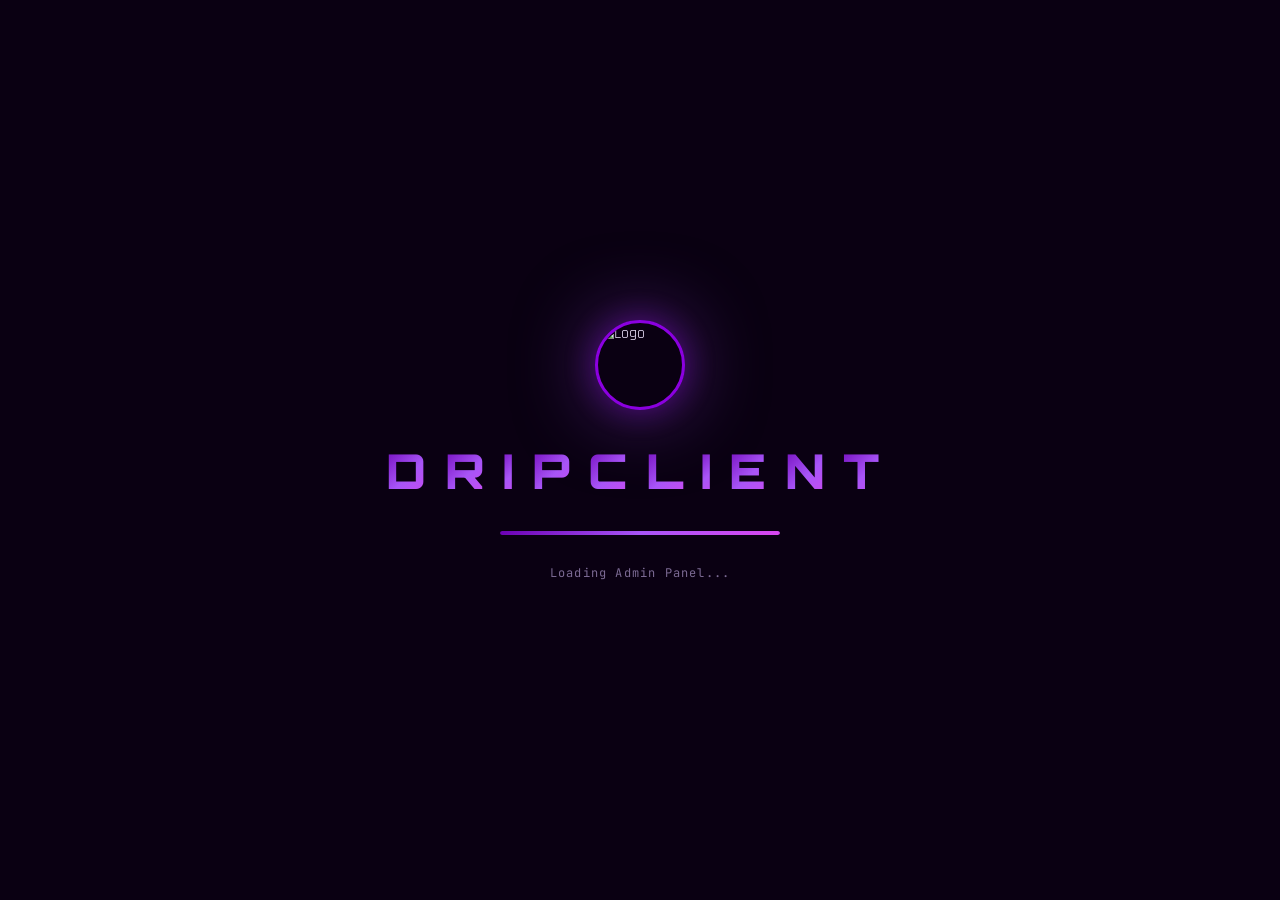
==== commit 4d8a6fef: "Add files via upload" ====
--- a/admin.html
+++ b/admin.html
@@ -1,370 +1,476 @@
 <!DOCTYPE html>
 <html lang="id">
 <head>
-  <meta charset="UTF-8"/>
-  <meta name="viewport" content="width=device-width, initial-scale=1.0"/>
-  <title>Drip Client – Admin Panel</title>
-  <link rel="stylesheet" href="style.css"/>
-  <link rel="stylesheet" href="https://cdnjs.cloudflare.com/ajax/libs/font-awesome/6.5.0/css/all.min.css"/>
-  <link rel="icon" href="https://cdn-uploads.huggingface.co/production/uploads/noauth/8W2qfrJxJ0G0EplunCycM.jpeg" type="image/jpeg"/>
+  <meta charset="UTF-8">
+  <meta name="viewport" content="width=device-width, initial-scale=1.0">
+  <title>Drip Client - Admin Panel</title>
+  <link rel="icon" href="https://cdn-uploads.huggingface.co/production/uploads/noauth/8W2qfrJxJ0G0EplunCycM.jpeg" type="image/jpeg">
+  <link rel="stylesheet" href="https://cdnjs.cloudflare.com/ajax/libs/font-awesome/6.5.0/css/all.min.css">
+  <link rel="stylesheet" href="https://cdn.jsdelivr.net/npm/sweetalert2@11/dist/sweetalert2.min.css">
+  <link rel="stylesheet" href="style.css">
 </head>
 <body>
   <canvas id="particles-canvas"></canvas>
 
-  <!-- LOADING SCREEN -->
+  <!-- Loading Screen -->
   <div id="loading-screen">
-    <div class="loading-logo-wrap">
-      <img src="https://cdn-uploads.huggingface.co/production/uploads/noauth/8W2qfrJxJ0G0EplunCycM.jpeg" class="loading-logo-img" alt="Drip Client"/>
-      <div class="loading-title-chars" id="loading-chars"></div>
-      <div class="loading-subtitle">Admin Panel</div>
+    <img src="https://cdn-uploads.huggingface.co/production/uploads/noauth/8W2qfrJxJ0G0EplunCycM.jpeg" alt="Logo" class="loading-logo">
+    <div class="loading-title"></div>
+    <div class="loading-bar-wrap">
+      <div class="loading-bar"></div>
     </div>
-    <div class="loading-bar-wrap">
-      <div class="loading-bar-fill"></div>
-    </div>
+    <div class="loading-text">Loading Admin Panel...</div>
   </div>
 
-  <!-- APPROVE KEY MODAL -->
-  <div class="modal-overlay" id="approve-modal">
-    <div class="modal-card" style="max-width:460px;">
-      <button class="modal-close" onclick="closeModal('approve-modal')"><i class="fas fa-times"></i></button>
-      <div class="modal-header">
-        <img src="https://cdn-uploads.huggingface.co/production/uploads/noauth/8W2qfrJxJ0G0EplunCycM.jpeg" class="modal-header-logo" alt="Logo"/>
-        <div>
-          <div class="modal-title">Kirim Key ke User</div>
-          <div class="modal-subtitle" id="approve-trx-id">ID: -</div>
-        </div>
-      </div>
-      <div class="notice"><i class="fas fa-info-circle"></i>Masukan key/akses yang akan dikirim ke user. Bisa multiple key.</div>
-      <div class="key-input-area" id="key-inputs">
-        <input type="text" class="key-input" placeholder="Key 1..."/>
-        <input type="text" class="key-input" placeholder="Key 2... (opsional)"/>
-        <input type="text" class="key-input" placeholder="Key 3... (opsional)"/>
-      </div>
-      <div style="margin:12px 0;display:flex;gap:8px;">
-        <button class="btn-secondary" onclick="addKeyInput()"><i class="fas fa-plus" style="margin-right:6px;"></i>Tambah Key</button>
-      </div>
-      <button class="btn-primary" onclick="confirmApprove()">
-        <i class="fas fa-check" style="margin-right:8px;"></i>APPROVE & KIRIM KEY
-      </button>
-    </div>
-  </div>
-
-  <!-- EDIT PRODUCT MODAL -->
-  <div class="modal-overlay" id="edit-product-modal">
-    <div class="modal-card" style="max-width:560px;">
-      <button class="modal-close" onclick="closeModal('edit-product-modal')"><i class="fas fa-times"></i></button>
-      <div class="modal-title" style="margin-bottom:20px;font-size:16px;"><i class="fas fa-edit" style="margin-right:8px;color:var(--purple-light);"></i>Edit Produk</div>
-      <input type="hidden" id="edit-prod-id"/>
-      <div class="form-group">
-        <label class="form-label">Nama Produk</label>
-        <input type="text" id="edit-prod-name" class="form-control"/>
-      </div>
-      <div class="form-group">
-        <label class="form-label">Link Gambar Produk</label>
-        <input type="text" id="edit-prod-img" class="form-control"/>
-      </div>
-      <div class="form-group">
-        <label class="form-label">Deskripsi Produk</label>
-        <input type="text" id="edit-prod-desc" class="form-control"/>
-      </div>
-      <div class="form-group">
-        <label class="form-label">Fitur (pisah dengan koma)</label>
-        <input type="text" id="edit-prod-features" class="form-control" placeholder="Anti-ban, Silent Aim, No Recoil"/>
-      </div>
-      <div class="form-group">
-        <label class="form-label">Aktifkan Rental Key?</label>
-        <div class="switch-wrap">
-          <span class="switch-label">Tampilkan tab Rental Keys</span>
-          <label class="switch"><input type="checkbox" id="edit-rental-toggle"/><span class="switch-slider"></span></label>
-        </div>
-      </div>
-      <div class="form-group">
-        <label class="form-label">Harga Access Full Key (maks 5 pilihan)</label>
-        <div class="price-row-inputs" id="edit-full-prices">
-          <div class="price-row-input-item"><span class="price-row-label">Pilihan 1</span><input type="text" class="form-control edit-fp" placeholder="Label, contoh: 1 Day"/><input type="number" class="form-control edit-fp-price" placeholder="Harga Rp"/></div>
-          <div class="price-row-input-item"><span class="price-row-label">Pilihan 2</span><input type="text" class="form-control edit-fp" placeholder="Label"/><input type="number" class="form-control edit-fp-price" placeholder="Harga Rp"/></div>
-          <div class="price-row-input-item"><span class="price-row-label">Pilihan 3</span><input type="text" class="form-control edit-fp" placeholder="Label"/><input type="number" class="form-control edit-fp-price" placeholder="Harga Rp"/></div>
-          <div class="price-row-input-item"><span class="price-row-label">Pilihan 4</span><input type="text" class="form-control edit-fp" placeholder="Label"/><input type="number" class="form-control edit-fp-price" placeholder="Harga Rp"/></div>
-          <div class="price-row-input-item"><span class="price-row-label">Pilihan 5</span><input type="text" class="form-control edit-fp" placeholder="Label"/><input type="number" class="form-control edit-fp-price" placeholder="Harga Rp"/></div>
-        </div>
-      </div>
-      <div class="form-group" id="edit-rental-group" style="display:none;">
-        <label class="form-label">Harga Rental Key (maks 5 pilihan)</label>
-        <div class="price-row-inputs" id="edit-rental-prices">
-          <div class="price-row-input-item"><span class="price-row-label">Pilihan 1</span><input type="text" class="form-control edit-rp" placeholder="Label, contoh: 1 Jam"/><input type="number" class="form-control edit-rp-price" placeholder="Harga Rp"/></div>
-          <div class="price-row-input-item"><span class="price-row-label">Pilihan 2</span><input type="text" class="form-control edit-rp" placeholder="Label"/><input type="number" class="form-control edit-rp-price" placeholder="Harga Rp"/></div>
-          <div class="price-row-input-item"><span class="price-row-label">Pilihan 3</span><input type="text" class="form-control edit-rp" placeholder="Label"/><input type="number" class="form-control edit-rp-price" placeholder="Harga Rp"/></div>
-          <div class="price-row-input-item"><span class="price-row-label">Pilihan 4</span><input type="text" class="form-control edit-rp" placeholder="Label"/><input type="number" class="form-control edit-rp-price" placeholder="Harga Rp"/></div>
-          <div class="price-row-input-item"><span class="price-row-label">Pilihan 5</span><input type="text" class="form-control edit-rp" placeholder="Label"/><input type="number" class="form-control edit-rp-price" placeholder="Harga Rp"/></div>
-        </div>
-      </div>
-      <button class="btn-primary" onclick="saveEditProduct()"><i class="fas fa-save" style="margin-right:8px;"></i>SIMPAN PERUBAHAN</button>
-    </div>
-  </div>
-
-  <!-- ADMIN LAYOUT -->
-  <div class="admin-wrapper" id="admin-content" style="display:none;">
-    <div class="admin-topbar">
-      <div class="topbar-brand">
-        <img src="https://cdn-uploads.huggingface.co/production/uploads/noauth/8W2qfrJxJ0G0EplunCycM.jpeg" class="topbar-logo" alt="Drip"/>
-        <div class="topbar-name">ADMIN PANEL</div>
-      </div>
-      <div style="overflow-x:auto;">
-        <div class="admin-nav-tabs" id="admin-nav-tabs">
-          <button class="admin-tab active" onclick="switchAdminTab('overview')"><i class="fas fa-chart-bar" style="margin-right:4px;"></i>Overview</button>
-          <button class="admin-tab" onclick="switchAdminTab('products')"><i class="fas fa-box" style="margin-right:4px;"></i>Produk</button>
-          <button class="admin-tab" onclick="switchAdminTab('logs')"><i class="fas fa-receipt" style="margin-right:4px;"></i>Logs <span class="badge-num" id="pending-badge">0</span></button>
-          <button class="admin-tab" onclick="switchAdminTab('promo')"><i class="fas fa-tag" style="margin-right:4px;"></i>Promo</button>
-          <button class="admin-tab" onclick="switchAdminTab('users')"><i class="fas fa-users" style="margin-right:4px;"></i>Users</button>
-          <button class="admin-tab" onclick="switchAdminTab('settings')"><i class="fas fa-cog" style="margin-right:4px;"></i>Settings</button>
-        </div>
-      </div>
-    </div>
-
-    <!-- OVERVIEW -->
-    <div class="admin-content admin-section active" id="section-overview">
-      <div class="stats-grid">
-        <div class="stat-card" style="animation-delay:0.1s">
-          <div class="stat-icon"><i class="fas fa-users"></i></div>
-          <div class="stat-label">Total Pembeli</div>
-          <div class="stat-value" id="stat-total-buyers">0</div>
-        </div>
-        <div class="stat-card" style="animation-delay:0.2s">
-          <div class="stat-icon"><i class="fas fa-dollar-sign"></i></div>
-          <div class="stat-label">Total Penghasilan</div>
-          <div class="stat-value" id="stat-revenue">Rp 0</div>
-        </div>
-        <div class="stat-card" style="animation-delay:0.3s">
-          <div class="stat-icon"><i class="fas fa-shopping-bag"></i></div>
-          <div class="stat-label">Terjual Hari Ini</div>
-          <div class="stat-value" id="stat-today">0</div>
-        </div>
-        <div class="stat-card" style="animation-delay:0.4s">
-          <div class="stat-icon"><i class="fas fa-clock"></i></div>
-          <div class="stat-label">Menunggu Proses</div>
-          <div class="stat-value" id="stat-pending">0</div>
-        </div>
-      </div>
-      <div class="admin-card">
-        <div class="admin-card-title"><i class="fas fa-history"></i> Transaksi Terbaru</div>
-        <div id="recent-logs-admin"></div>
-      </div>
-    </div>
-
-    <!-- PRODUCTS -->
-    <div class="admin-content admin-section" id="section-products">
-      <div class="admin-card">
-        <div class="admin-card-title"><i class="fas fa-plus-circle"></i> Tambah Produk Baru</div>
-        <div class="form-row">
-          <div class="form-group">
-            <label class="form-label">Nama Produk</label>
-            <input type="text" id="new-prod-name" class="form-control" placeholder="Nama produk..."/>
-          </div>
-          <div class="form-group">
-            <label class="form-label">Link Gambar (.jpg/.png)</label>
-            <input type="text" id="new-prod-img" class="form-control" placeholder="https://..."/>
-          </div>
-        </div>
-        <div class="form-group">
-          <label class="form-label">Deskripsi Produk</label>
-          <input type="text" id="new-prod-desc" class="form-control" placeholder="Deskripsi singkat..."/>
-        </div>
-        <div class="form-group">
-          <label class="form-label">Fitur (pisah dengan koma)</label>
-          <input type="text" id="new-prod-features" class="form-control" placeholder="Anti-ban, Silent Aim, ESP, No Recoil"/>
-        </div>
-        <div class="switch-wrap" style="margin-bottom:16px;">
-          <span class="switch-label">Aktifkan Rental Key Tab</span>
-          <label class="switch"><input type="checkbox" id="new-rental-toggle" onchange="toggleNewRentalSection()"/><span class="switch-slider"></span></label>
-        </div>
-
-        <div class="form-group">
-          <label class="form-label">Harga Access Full Key (maks 5)</label>
-          <div class="price-row-inputs">
-            <div class="price-row-input-item"><span class="price-row-label">Pilihan 1</span><input type="text" class="form-control new-fp" placeholder="Label (mis: 1 Day)"/><input type="number" class="form-control new-fp-price" placeholder="Harga Rp"/></div>
-            <div class="price-row-input-item"><span class="price-row-label">Pilihan 2</span><input type="text" class="form-control new-fp" placeholder="Label"/><input type="number" class="form-control new-fp-price" placeholder="Harga Rp"/></div>
-            <div class="price-row-input-item"><span class="price-row-label">Pilihan 3</span><input type="text" class="form-control new-fp" placeholder="Label"/><input type="number" class="form-control new-fp-price" placeholder="Harga Rp"/></div>
-            <div class="price-row-input-item"><span class="price-row-label">Pilihan 4</span><input type="text" class="form-control new-fp" placeholder="Label"/><input type="number" class="form-control new-fp-price" placeholder="Harga Rp"/></div>
-            <div class="price-row-input-item"><span class="price-row-label">Pilihan 5</span><input type="text" class="form-control new-fp" placeholder="Label"/><input type="number" class="form-control new-fp-price" placeholder="Harga Rp"/></div>
-          </div>
-        </div>
-
-        <div id="new-rental-section" style="display:none;">
-          <div class="form-group">
-            <label class="form-label">Harga Rental Key (maks 5)</label>
-            <div class="price-row-inputs">
-              <div class="price-row-input-item"><span class="price-row-label">Pilihan 1</span><input type="text" class="form-control new-rp" placeholder="Label (mis: 1 Jam)"/><input type="number" class="form-control new-rp-price" placeholder="Harga Rp"/></div>
-              <div class="price-row-input-item"><span class="price-row-label">Pilihan 2</span><input type="text" class="form-control new-rp" placeholder="Label"/><input type="number" class="form-control new-rp-price" placeholder="Harga Rp"/></div>
-              <div class="price-row-input-item"><span class="price-row-label">Pilihan 3</span><input type="text" class="form-control new-rp" placeholder="Label"/><input type="number" class="form-control new-rp-price" placeholder="Harga Rp"/></div>
-              <div class="price-row-input-item"><span class="price-row-label">Pilihan 4</span><input type="text" class="form-control new-rp" placeholder="Label"/><input type="number" class="form-control new-rp-price" placeholder="Harga Rp"/></div>
-              <div class="price-row-input-item"><span class="price-row-label">Pilihan 5</span><input type="text" class="form-control new-rp" placeholder="Label"/><input type="number" class="form-control new-rp-price" placeholder="Harga Rp"/></div>
-            </div>
-          </div>
-        </div>
-
-        <button class="btn-primary" onclick="addProduct()" style="margin-top:16px;">
-          <i class="fas fa-plus" style="margin-right:8px;"></i>ADD NEW PRODUCT
-        </button>
-      </div>
-
-      <div class="admin-card">
-        <div class="admin-card-title"><i class="fas fa-boxes"></i> Daftar Produk</div>
-        <div id="admin-products-list">
-          <div class="empty-state"><i class="fas fa-box-open"></i><p>Belum ada produk.</p></div>
-        </div>
-      </div>
-    </div>
-
-    <!-- LOGS -->
-    <div class="admin-content admin-section" id="section-logs">
-      <div class="admin-card">
-        <div class="admin-card-title"><i class="fas fa-receipt"></i> Logs Transaksi</div>
-        <div style="display:flex;gap:8px;margin-bottom:16px;flex-wrap:wrap;">
-          <button class="admin-tab active" onclick="filterLogs('all',this)">Semua</button>
-          <button class="admin-tab" onclick="filterLogs('waiting',this)">Menunggu</button>
-          <button class="admin-tab" onclick="filterLogs('approved',this)">Approved</button>
-          <button class="admin-tab" onclick="filterLogs('rejected',this)">Rejected</button>
-        </div>
-        <div id="admin-logs-list">
-          <div class="empty-state"><i class="fas fa-receipt"></i><p>Belum ada transaksi.</p></div>
-        </div>
-      </div>
-    </div>
-
-    <!-- PROMO -->
-    <div class="admin-content admin-section" id="section-promo">
-      <div class="admin-card">
-        <div class="admin-card-title"><i class="fas fa-plus-circle"></i> Tambah Kode Promo</div>
-        <div class="form-row">
-          <div class="form-group">
-            <label class="form-label">Kode Promo</label>
-            <input type="text" id="promo-code-input" class="form-control" placeholder="DISKON70" style="text-transform:uppercase;"/>
-          </div>
-          <div class="form-group">
-            <label class="form-label">Persen Diskon (%)</label>
-            <input type="number" id="promo-pct-input" class="form-control" placeholder="70" min="1" max="99"/>
-          </div>
-          <div class="form-group">
-            <label class="form-label">Maksimal Penggunaan</label>
-            <input type="number" id="promo-max-input" class="form-control" placeholder="10"/>
-          </div>
-        </div>
-        <button class="btn-primary" onclick="addPromoCode()">
-          <i class="fas fa-tag" style="margin-right:8px;"></i>ADD KODE PROMO
-        </button>
-      </div>
-
-      <div class="admin-card">
-        <div class="admin-card-title"><i class="fas fa-tags"></i> Daftar Kode Promo</div>
-        <div id="admin-promos-list">
-          <div class="empty-state"><i class="fas fa-tag"></i><p>Belum ada kode promo.</p></div>
-        </div>
-      </div>
-    </div>
-
-    <!-- USERS -->
-    <div class="admin-content admin-section" id="section-users">
-      <div class="admin-card">
-        <div class="admin-card-title"><i class="fas fa-coins"></i> Transfer Saldo ke User</div>
-        <div class="form-row">
-          <div class="form-group">
-            <label class="form-label">Username</label>
-            <input type="text" id="topup-username" class="form-control" placeholder="Username tujuan..."/>
-          </div>
-          <div class="form-group">
-            <label class="form-label">Jumlah Saldo (Rp)</label>
-            <input type="number" id="topup-amount" class="form-control" placeholder="10000"/>
-          </div>
-        </div>
-        <button class="btn-primary" onclick="transferSaldo()">
-          <i class="fas fa-paper-plane" style="margin-right:8px;"></i>TRANSFER SALDO
-        </button>
-      </div>
-
-      <div class="admin-card">
-        <div class="admin-card-title"><i class="fas fa-users"></i> Daftar User</div>
-        <div id="admin-users-list">
-          <div class="empty-state"><i class="fas fa-users"></i><p>Belum ada user.</p></div>
-        </div>
-      </div>
-    </div>
-
-    <!-- SETTINGS -->
-    <div class="admin-content admin-section" id="section-settings">
-      <!-- Running Text -->
-      <div class="admin-card">
-        <div class="admin-card-title"><i class="fas fa-scroll"></i> Running Text Dashboard</div>
-        <div class="switch-wrap">
-          <span class="switch-label">Tampilkan Running Text</span>
-          <label class="switch"><input type="checkbox" id="sw-running" onchange="saveSettings()"/><span class="switch-slider"></span></label>
-        </div>
-        <div class="form-group" style="margin-top:12px;">
-          <label class="form-label">Teks</label>
-          <input type="text" id="running-text-val" class="form-control" placeholder="KODE PROMO TERBARU : DISKON70%" oninput="saveSettings()"/>
-        </div>
-      </div>
-
-      <!-- Welcome Popup -->
-      <div class="admin-card">
-        <div class="admin-card-title"><i class="fab fa-whatsapp"></i> Popup Notifikasi WA</div>
-        <div class="switch-wrap">
-          <span class="switch-label">Tampilkan Popup WA saat user masuk</span>
-          <label class="switch"><input type="checkbox" id="sw-wa-popup" onchange="saveSettings()"/><span class="switch-slider"></span></label>
-        </div>
-      </div>
-
-      <!-- Notif 2 -->
-      <div class="admin-card">
-        <div class="admin-card-title"><i class="fas fa-bell"></i> Notifikasi Kedua</div>
-        <div class="switch-wrap">
-          <span class="switch-label">Aktifkan Notifikasi Kedua</span>
-          <label class="switch"><input type="checkbox" id="sw-notif2" onchange="saveSettings()"/><span class="switch-slider"></span></label>
-        </div>
-        <div class="form-row" style="margin-top:12px;">
-          <div class="form-group">
-            <label class="form-label">Icon (Font Awesome class)</label>
-            <input type="text" id="notif2-icon-input" class="form-control" placeholder="fas fa-exclamation-triangle" oninput="saveSettings()"/>
-          </div>
-          <div class="form-group">
-            <label class="form-label">Judul</label>
-            <input type="text" id="notif2-title-input" class="form-control" placeholder="Perhatian!" oninput="saveSettings()"/>
-          </div>
-        </div>
-        <div class="form-group">
-          <label class="form-label">Isi Pesan</label>
-          <input type="text" id="notif2-text-input" class="form-control" placeholder="Jika mengalami kesulitan hubungi admin." oninput="saveSettings()"/>
-        </div>
-      </div>
-
-      <!-- Reset Key -->
-      <div class="admin-card">
-        <div class="admin-card-title"><i class="fas fa-sync-alt"></i> Fitur Reset Key</div>
-        <div class="switch-wrap">
-          <span class="switch-label">Aktifkan Fitur Reset Key</span>
-          <label class="switch"><input type="checkbox" id="sw-reset-key" onchange="saveSettings()"/><span class="switch-slider"></span></label>
-        </div>
-      </div>
-
-      <!-- Maintenance -->
-      <div class="admin-card">
-        <div class="admin-card-title"><i class="fas fa-tools"></i> Maintenance Mode</div>
-        <div class="switch-wrap">
-          <span class="switch-label">Aktifkan Maintenance Mode</span>
-          <label class="switch"><input type="checkbox" id="sw-maintenance" onchange="saveSettings()"/><span class="switch-slider"></span></label>
-        </div>
-        <div class="form-group" style="margin-top:12px;">
-          <label class="form-label">Alasan Maintenance</label>
-          <input type="text" id="maintenance-reason-input" class="form-control" placeholder="Website sedang dalam perbaikan. Mohon kembali nanti." oninput="saveSettings()"/>
-        </div>
-      </div>
-    </div>
-
-  </div><!-- end admin-wrapper -->
-
+  <!-- Main Content -->
+  <div id="main-content" style="display:none" class="main-content">
+    <div class="admin-layout">
+
+      <!-- Sidebar -->
+      <aside class="admin-sidebar">
+        <div class="sidebar-logo-area">
+          <img src="https://cdn-uploads.huggingface.co/production/uploads/noauth/8W2qfrJxJ0G0EplunCycM.jpeg" alt="Logo" class="sidebar-logo">
+          <div>
+            <div class="sidebar-brand" style="background:linear-gradient(135deg,#a855f7,#d946ef);-webkit-background-clip:text;background-clip:text;color:transparent">DRIP CLIENT</div>
+            <div class="sidebar-brand"><span>Admin Panel</span></div>
+          </div>
+        </div>
+
+        <nav class="sidebar-nav">
+          <div class="sidebar-section-label">Overview</div>
+          <a class="sidebar-item active" data-panel="panel-stats">
+            <i class="fas fa-chart-line"></i>
+            <div>
+              <div class="nav-item-text">Dashboard</div>
+            </div>
+          </a>
+
+          <div class="sidebar-section-label">Manajemen</div>
+          <a class="sidebar-item" data-panel="panel-product">
+            <i class="fas fa-box"></i>
+            <div><div class="nav-item-text">Produk</div></div>
+          </a>
+          <a class="sidebar-item" data-panel="panel-promo">
+            <i class="fas fa-tag"></i>
+            <div><div class="nav-item-text">Kode Promo</div></div>
+          </a>
+          <a class="sidebar-item" data-panel="panel-transactions">
+            <i class="fas fa-receipt"></i>
+            <div><div class="nav-item-text">Transaksi</div></div>
+          </a>
+          <a class="sidebar-item" data-panel="panel-credit">
+            <i class="fas fa-wallet"></i>
+            <div><div class="nav-item-text">Kirim Credit</div></div>
+          </a>
+
+          <div class="sidebar-section-label">Konfigurasi</div>
+          <a class="sidebar-item" data-panel="panel-running-text">
+            <i class="fas fa-running"></i>
+            <div><div class="nav-item-text">Running Text</div></div>
+          </a>
+          <a class="sidebar-item" data-panel="panel-notification">
+            <i class="fas fa-bell"></i>
+            <div><div class="nav-item-text">Notifikasi</div></div>
+          </a>
+          <a class="sidebar-item" data-panel="panel-settings">
+            <i class="fas fa-cog"></i>
+            <div><div class="nav-item-text">Pengaturan</div></div>
+          </a>
+        </nav>
+      </aside>
+
+      <!-- Admin Content -->
+      <div class="admin-content">
+
+        <!-- Admin Top Bar -->
+        <div class="admin-topbar">
+          <div style="display:flex;align-items:center;gap:12px">
+            <button class="mobile-menu-btn" id="admin-mobile-menu"><i class="fas fa-bars"></i></button>
+            <div class="admin-topbar-title" id="admin-topbar-title">Dashboard</div>
+          </div>
+          <div style="display:flex;align-items:center;gap:12px">
+            <div style="font-size:0.8rem;color:var(--text-muted);font-family:var(--font-mono)">
+              <i class="fas fa-circle" style="color:#10b981;font-size:0.5rem;margin-right:4px"></i>Online
+            </div>
+            <a href="index.html" style="padding:8px 16px;background:rgba(239,68,68,0.15);border:1px solid rgba(239,68,68,0.3);border-radius:8px;color:#ef4444;font-size:0.8rem;font-weight:600;text-decoration:none;transition:all 0.3s" onmouseover="this.style.background='rgba(239,68,68,0.3)'" onmouseout="this.style.background='rgba(239,68,68,0.15)'">
+              <i class="fas fa-external-link-alt"></i> User View
+            </a>
+          </div>
+        </div>
+
+        <!-- PANEL: STATS -->
+        <div class="admin-panel active" id="panel-stats">
+          <div class="stats-grid">
+            <div class="stat-card">
+              <div class="stat-icon purple"><i class="fas fa-users"></i></div>
+              <div class="stat-value" id="stat-total-buyers">0</div>
+              <div class="stat-label">Total Pembeli</div>
+            </div>
+            <div class="stat-card">
+              <div class="stat-icon gold"><i class="fas fa-dollar-sign"></i></div>
+              <div class="stat-value" id="stat-revenue" style="font-size:1.1rem">Rp 0</div>
+              <div class="stat-label">Total Penghasilan</div>
+            </div>
+            <div class="stat-card">
+              <div class="stat-icon green"><i class="fas fa-shopping-cart"></i></div>
+              <div class="stat-value" id="stat-today">0</div>
+              <div class="stat-label">Terjual Hari Ini</div>
+            </div>
+            <div class="stat-card">
+              <div class="stat-icon cyan"><i class="fas fa-user-circle"></i></div>
+              <div class="stat-value" id="stat-users">0</div>
+              <div class="stat-label">Total Users</div>
+            </div>
+          </div>
+
+          <!-- Quick Stats Info -->
+          <div class="admin-panel-title"><i class="fas fa-info-circle"></i> Informasi Dashboard</div>
+          <div style="display:grid;grid-template-columns:repeat(auto-fill,minmax(220px,1fr));gap:16px">
+            <div style="padding:16px;background:rgba(139,0,224,0.08);border:1px solid var(--border-purple);border-radius:12px">
+              <div style="font-size:0.75rem;color:var(--text-muted);margin-bottom:8px;text-transform:uppercase;letter-spacing:0.1em">Reset Harian Penjualan</div>
+              <div style="font-size:0.85rem;color:#10b981">Otomatis reset jam 00:00 WIB</div>
+            </div>
+            <div style="padding:16px;background:rgba(139,0,224,0.08);border:1px solid var(--border-purple);border-radius:12px">
+              <div style="font-size:0.75rem;color:var(--text-muted);margin-bottom:8px;text-transform:uppercase;letter-spacing:0.1em">Total Pembeli</div>
+              <div style="font-size:0.85rem;color:#a855f7">Akumulatif, tidak pernah reset</div>
+            </div>
+            <div style="padding:16px;background:rgba(139,0,224,0.08);border:1px solid var(--border-purple);border-radius:12px">
+              <div style="font-size:0.75rem;color:var(--text-muted);margin-bottom:8px;text-transform:uppercase;letter-spacing:0.1em">Penghasilan</div>
+              <div style="font-size:0.85rem;color:#f59e0b">Dihitung saat approve transaksi</div>
+            </div>
+          </div>
+        </div>
+
+        <!-- PANEL: PRODUCTS -->
+        <div class="admin-panel" id="panel-product">
+          <div class="admin-panel-title"><i class="fas fa-box"></i> Manajemen Produk</div>
+
+          <!-- Add Product Form -->
+          <form id="add-product-form" style="margin-bottom:32px">
+            <input type="hidden" id="prod-id">
+            <div class="admin-form-group">
+              <label class="admin-form-label">Nama Produk</label>
+              <input id="prod-name" class="admin-form-control" placeholder="Contoh: DRIP CLIENT" required>
+            </div>
+            <div class="form-row">
+              <div class="admin-form-group">
+                <label class="admin-form-label">Tipe Produk</label>
+                <input id="prod-type" class="admin-form-control" placeholder="Contoh: Cheat Android" required>
+              </div>
+              <div class="admin-form-group">
+                <label class="admin-form-label">URL Gambar (.jpg/.png)</label>
+                <input id="prod-image" class="admin-form-control" placeholder="https://...">
+              </div>
+            </div>
+            <div class="admin-form-group">
+              <label class="admin-form-label">Deskripsi</label>
+              <textarea id="prod-desc" class="admin-form-control" placeholder="Deskripsi produk..."></textarea>
+            </div>
+            <div class="admin-form-group">
+              <label class="admin-form-label">Fitur (satu per baris)</label>
+              <textarea id="prod-features" class="admin-form-control" placeholder="Anti Ban&#10;Silent Aim&#10;ESP&#10;Aimbot"></textarea>
+            </div>
+
+            <div class="switch-row" style="margin-bottom:16px">
+              <div>
+                <div class="switch-label">Aktifkan Rental Keys</div>
+                <div class="switch-desc">Tampilkan pilihan harga rental (per jam)</div>
+              </div>
+              <label class="toggle-switch">
+                <input type="checkbox" id="prod-has-rental">
+                <span class="toggle-slider"></span>
+              </label>
+            </div>
+
+            <!-- Full Key Plans -->
+            <div style="margin-bottom:20px">
+              <div style="font-size:0.8rem;font-weight:700;color:var(--purple-200);margin-bottom:12px;text-transform:uppercase;letter-spacing:0.08em">
+                <i class="fas fa-key" style="margin-right:6px"></i>Access Full Key Plans
+              </div>
+              <div style="display:grid;grid-template-columns:1fr 1fr;gap:10px">
+                <div style="display:flex;gap:8px;align-items:center" id="fk-row-1">
+                  <input id="fk-label-1" class="admin-form-control" placeholder="Label (1 Days)" style="flex:1">
+                  <input id="fk-price-1" class="admin-form-control" type="number" placeholder="Harga (20000)" style="flex:1">
+                </div>
+                <div style="display:flex;gap:8px;align-items:center">
+                  <input id="fk-label-2" class="admin-form-control" placeholder="Label (3 Days)" style="flex:1">
+                  <input id="fk-price-2" class="admin-form-control" type="number" placeholder="Harga (30000)" style="flex:1">
+                </div>
+                <div style="display:flex;gap:8px;align-items:center">
+                  <input id="fk-label-3" class="admin-form-control" placeholder="Label (7 Days)" style="flex:1">
+                  <input id="fk-price-3" class="admin-form-control" type="number" placeholder="Harga (65000)" style="flex:1">
+                </div>
+                <div style="display:flex;gap:8px;align-items:center">
+                  <input id="fk-label-4" class="admin-form-control" placeholder="Label (15 Days)" style="flex:1">
+                  <input id="fk-price-4" class="admin-form-control" type="number" placeholder="Harga (110000)" style="flex:1">
+                </div>
+                <div style="display:flex;gap:8px;align-items:center">
+                  <input id="fk-label-5" class="admin-form-control" placeholder="Label (1 Bulan)" style="flex:1">
+                  <input id="fk-price-5" class="admin-form-control" type="number" placeholder="Harga (230000)" style="flex:1">
+                </div>
+              </div>
+            </div>
+
+            <!-- Rental Plans -->
+            <div style="margin-bottom:24px">
+              <div style="font-size:0.8rem;font-weight:700;color:var(--purple-200);margin-bottom:12px;text-transform:uppercase;letter-spacing:0.08em">
+                <i class="fas fa-clock" style="margin-right:6px"></i>Rental Key Plans
+              </div>
+              <div style="display:grid;grid-template-columns:1fr 1fr;gap:10px">
+                <div style="display:flex;gap:8px;align-items:center">
+                  <input id="rk-label-1" class="admin-form-control" placeholder="Label (1 Jam)" style="flex:1">
+                  <input id="rk-price-1" class="admin-form-control" type="number" placeholder="Harga (5000)" style="flex:1">
+                </div>
+                <div style="display:flex;gap:8px;align-items:center">
+                  <input id="rk-label-2" class="admin-form-control" placeholder="Label (2 Jam)" style="flex:1">
+                  <input id="rk-price-2" class="admin-form-control" type="number" placeholder="Harga (7000)" style="flex:1">
+                </div>
+                <div style="display:flex;gap:8px;align-items:center">
+                  <input id="rk-label-3" class="admin-form-control" placeholder="Label (10 Jam)" style="flex:1">
+                  <input id="rk-price-3" class="admin-form-control" type="number" placeholder="Harga (11000)" style="flex:1">
+                </div>
+                <div style="display:flex;gap:8px;align-items:center">
+                  <input id="rk-label-4" class="admin-form-control" placeholder="Label (15 Jam)" style="flex:1">
+                  <input id="rk-price-4" class="admin-form-control" type="number" placeholder="Harga (16000)" style="flex:1">
+                </div>
+                <div style="display:flex;gap:8px;align-items:center">
+                  <input id="rk-label-5" class="admin-form-control" placeholder="Label (24 Jam)" style="flex:1">
+                  <input id="rk-price-5" class="admin-form-control" type="number" placeholder="Harga (25000)" style="flex:1">
+                </div>
+              </div>
+            </div>
+
+            <button type="submit" class="btn-admin">
+              <i class="fas fa-plus"></i> Simpan Produk
+            </button>
+          </form>
+
+          <!-- Product List -->
+          <div class="admin-panel-title"><i class="fas fa-list"></i> Daftar Produk</div>
+          <div id="admin-product-list">
+            <div style="color:var(--text-muted)">Loading...</div>
+          </div>
+        </div>
+
+        <!-- PANEL: PROMO -->
+        <div class="admin-panel" id="panel-promo">
+          <div class="admin-panel-title"><i class="fas fa-tag"></i> Kode Promo</div>
+
+          <form id="add-promo-form" style="margin-bottom:32px">
+            <div class="form-row">
+              <div class="admin-form-group">
+                <label class="admin-form-label">Kode Promo</label>
+                <input id="promo-code" class="admin-form-control" placeholder="Contoh: DISKON70" required style="text-transform:uppercase">
+              </div>
+              <div class="admin-form-group">
+                <label class="admin-form-label">Persen Diskon (%)</label>
+                <input id="promo-percent" class="admin-form-control" type="number" min="1" max="100" placeholder="Contoh: 70" required>
+              </div>
+            </div>
+            <div class="admin-form-group">
+              <label class="admin-form-label">Maksimal Penggunaan (orang)</label>
+              <input id="promo-max" class="admin-form-control" type="number" min="1" placeholder="Contoh: 10" required>
+            </div>
+            <button type="submit" class="btn-admin">
+              <i class="fas fa-plus"></i> Tambah Kode Promo
+            </button>
+          </form>
+
+          <div class="admin-panel-title"><i class="fas fa-list"></i> Daftar Promo</div>
+          <div id="admin-promo-list"><div style="color:var(--text-muted)">Loading...</div></div>
+        </div>
+
+        <!-- PANEL: TRANSACTIONS -->
+        <div class="admin-panel" id="panel-transactions">
+          <div class="admin-panel-title"><i class="fas fa-receipt"></i> Transaksi Masuk</div>
+          <div style="overflow-x:auto">
+            <table class="trx-table">
+              <thead>
+                <tr>
+                  <th>ID</th>
+                  <th>User</th>
+                  <th>Produk</th>
+                  <th>Paket</th>
+                  <th>Total</th>
+                  <th>Status</th>
+                  <th>Aksi</th>
+                </tr>
+              </thead>
+              <tbody id="admin-trx-tbody">
+                <tr><td colspan="7" style="text-align:center;color:var(--text-muted);padding:30px">Loading...</td></tr>
+              </tbody>
+            </table>
+          </div>
+        </div>
+
+        <!-- PANEL: CREDIT -->
+        <div class="admin-panel" id="panel-credit">
+          <div class="admin-panel-title"><i class="fas fa-wallet"></i> Kirim Credit ke User</div>
+          <form id="add-credit-form">
+            <div class="admin-form-group">
+              <label class="admin-form-label">Username Penerima</label>
+              <input id="credit-username" class="admin-form-control" placeholder="Masukkan username user..." required>
+            </div>
+            <div class="admin-form-group">
+              <label class="admin-form-label">Jumlah Credit (Rp)</label>
+              <input id="credit-amount" class="admin-form-control" type="number" min="1000" step="1000" placeholder="Contoh: 50000" required>
+            </div>
+            <div style="padding:12px 16px;background:rgba(245,158,11,0.08);border:1px solid rgba(245,158,11,0.3);border-radius:10px;margin-bottom:16px;font-size:0.82rem;color:#f59e0b">
+              <i class="fas fa-info-circle" style="margin-right:8px"></i>
+              Sistem akan memvalidasi username di database sebelum mengirim credit.
+            </div>
+            <button type="submit" class="btn-admin success">
+              <i class="fas fa-paper-plane"></i> Kirim Credit
+            </button>
+          </form>
+        </div>
+
+        <!-- PANEL: RUNNING TEXT -->
+        <div class="admin-panel" id="panel-running-text">
+          <div class="admin-panel-title"><i class="fas fa-running"></i> Running Text Dashboard</div>
+
+          <div class="switch-row">
+            <div>
+              <div class="switch-label">Tampilkan Running Text</div>
+              <div class="switch-desc">Aktifkan untuk menampilkan teks berjalan di dashboard user</div>
+            </div>
+            <label class="toggle-switch">
+              <input type="checkbox" id="rt-toggle">
+              <span class="toggle-slider"></span>
+            </label>
+          </div>
+
+          <div class="admin-form-group" style="margin-top:16px">
+            <label class="admin-form-label">Teks Running</label>
+            <textarea id="rt-text" class="admin-form-control" placeholder="Contoh: KODE PROMO TERBARU : DISKON70%  🔥  WELCOME TO DRIP CLIENT!" rows="3"></textarea>
+          </div>
+
+          <button id="save-rt-btn" class="btn-admin">
+            <i class="fas fa-save"></i> Simpan Running Text
+          </button>
+        </div>
+
+        <!-- PANEL: NOTIFICATION -->
+        <div class="admin-panel" id="panel-notification">
+          <div class="admin-panel-title"><i class="fas fa-bell"></i> Notifikasi Dashboard</div>
+
+          <!-- Notif 1: WA Channel Popup -->
+          <div style="margin-bottom:28px;padding:20px;background:rgba(139,0,224,0.05);border:1px solid var(--border-purple);border-radius:12px">
+            <div style="font-weight:700;color:var(--text-primary);margin-bottom:8px;font-size:0.9rem">
+              <i class="fab fa-whatsapp" style="color:#25d366;margin-right:8px"></i>
+              Popup 1 - Informasi Saluran WhatsApp
+            </div>
+            <div style="font-size:0.82rem;color:var(--text-muted);margin-bottom:16px">
+              Popup ini menampilkan ajakan join saluran WhatsApp saat user masuk dashboard.
+            </div>
+            <div class="switch-row" style="margin:0">
+              <div>
+                <div class="switch-label">Aktifkan Popup WA</div>
+              </div>
+              <label class="toggle-switch">
+                <input type="checkbox" id="notif1-toggle">
+                <span class="toggle-slider"></span>
+              </label>
+            </div>
+          </div>
+
+          <!-- Notif 2: Custom -->
+          <div style="padding:20px;background:rgba(139,0,224,0.05);border:1px solid var(--border-purple);border-radius:12px">
+            <div style="font-weight:700;color:var(--text-primary);margin-bottom:8px;font-size:0.9rem">
+              <i class="fas fa-bell" style="color:#a855f7;margin-right:8px"></i>
+              Popup 2 - Notifikasi Kustom
+            </div>
+            <div class="switch-row" style="margin-bottom:16px">
+              <div>
+                <div class="switch-label">Aktifkan Popup Kustom</div>
+              </div>
+              <label class="toggle-switch">
+                <input type="checkbox" id="notif2-toggle">
+                <span class="toggle-slider"></span>
+              </label>
+            </div>
+            <div class="form-row">
+              <div class="admin-form-group">
+                <label class="admin-form-label">Tipe Icon</label>
+                <select id="notif2-type" class="admin-form-control">
+                  <option value="info">ℹ️ Info</option>
+                  <option value="warning">⚠️ Warning</option>
+                  <option value="attention">🔔 Attention</option>
+                </select>
+              </div>
+            </div>
+            <div class="admin-form-group">
+              <label class="admin-form-label">Pesan Notifikasi</label>
+              <textarea id="notif2-text" class="admin-form-control" placeholder="Contoh: Jika anda mengalami kesulitan hubungi admin" rows="3"></textarea>
+            </div>
+          </div>
+
+          <div style="margin-top:20px">
+            <button id="save-settings-btn" class="btn-admin">
+              <i class="fas fa-save"></i> Simpan Semua Pengaturan
+            </button>
+          </div>
+        </div>
+
+        <!-- PANEL: SETTINGS -->
+        <div class="admin-panel" id="panel-settings">
+          <div class="admin-panel-title"><i class="fas fa-cog"></i> Pengaturan Sistem</div>
+
+          <!-- Reset Key System -->
+          <div class="switch-row">
+            <div>
+              <div class="switch-label"><i class="fas fa-sync-alt" style="margin-right:8px;color:#a855f7"></i>Reset Key System</div>
+              <div class="switch-desc">Jika off, user tidak dapat menggunakan fitur reset key</div>
+            </div>
+            <label class="toggle-switch">
+              <input type="checkbox" id="reset-key-toggle">
+              <span class="toggle-slider"></span>
+            </label>
+          </div>
+
+          <!-- Maintenance Mode -->
+          <div style="margin-top:24px;margin-bottom:12px">
+            <div class="admin-form-group">
+              <label class="admin-form-label"><i class="fas fa-tools" style="margin-right:6px;color:#f59e0b"></i>Alasan Maintenance</label>
+              <textarea id="maintenance-reason" class="admin-form-control" placeholder="Contoh: Website sedang dalam perbaikan, mohon tunggu." rows="3"></textarea>
+            </div>
+          </div>
+
+          <div class="switch-row">
+            <div>
+              <div class="switch-label"><i class="fas fa-tools" style="margin-right:8px;color:#f59e0b"></i>Maintenance Mode</div>
+              <div class="switch-desc">Aktifkan untuk menonaktifkan akses user ke dashboard</div>
+            </div>
+            <label class="toggle-switch">
+              <input type="checkbox" id="maintenance-toggle">
+              <span class="toggle-slider"></span>
+            </label>
+          </div>
+
+          <div style="margin-top:24px">
+            <button id="save-settings-btn" class="btn-admin">
+              <i class="fas fa-save"></i> Simpan Pengaturan
+            </button>
+          </div>
+
+          <!-- Danger Zone -->
+          <div style="margin-top:32px;padding:20px;background:rgba(239,68,68,0.05);border:1px solid rgba(239,68,68,0.2);border-radius:12px">
+            <div style="font-weight:700;color:#ef4444;margin-bottom:12px"><i class="fas fa-exclamation-triangle" style="margin-right:8px"></i>Informasi Penting</div>
+            <ul style="color:var(--text-muted);font-size:0.85rem;line-height:1.8;list-style:none">
+              <li><i class="fas fa-dot-circle" style="color:#ef4444;margin-right:8px;font-size:0.6rem"></i>Pastikan backup data sebelum melakukan perubahan besar</li>
+              <li><i class="fas fa-dot-circle" style="color:#ef4444;margin-right:8px;font-size:0.6rem"></i>Maintenance mode akan memblokir SEMUA user (kecuali admin)</li>
+              <li><i class="fas fa-dot-circle" style="color:#ef4444;margin-right:8px;font-size:0.6rem"></i>Reset key system off = semua request reset key akan gagal</li>
+              <li><i class="fas fa-dot-circle" style="color:#ef4444;margin-right:8px;font-size:0.6rem"></i>Batas reset key user: 2x per hari (auto reset jam 00:00)</li>
+            </ul>
+          </div>
+        </div>
+
+      </div><!-- end admin-content -->
+    </div><!-- end admin-layout -->
+  </div><!-- end main-content -->
+
+  <script src="https://cdn.jsdelivr.net/npm/sweetalert2@11/dist/sweetalert2.all.min.js"></script>
   <script src="script.js"></script>
-  <script>
-    initParticles();
-    startLoadingScreen('admin-content', false, true);
-  </script>
+  <script>initAdmin();</script>
 </body>
 </html>
--- a/style.css
+++ b/style.css
@@ -1,69 +1,60 @@
-/* ===========================
-   DRIP CLIENT - STYLE.CSS
-   Dark Purple Premium Theme
-   =========================== */
-
-@import url('https://fonts.googleapis.com/css2?family=Orbitron:wght@400;600;700;900&family=Rajdhani:wght@300;400;500;600;700&family=Space+Mono:wght@400;700&display=swap');
+/* ===== DRIP CLIENT - STYLE.CSS ===== */
+@import url('https://fonts.googleapis.com/css2?family=Orbitron:wght@400;600;700;900&family=Rajdhani:wght@300;400;500;600;700&family=JetBrains+Mono:wght@400;600&display=swap');
 
 :root {
-  --bg-deep: #060412;
-  --bg-dark: #0a0718;
-  --bg-card: #110d2a;
-  --bg-card2: #160f33;
-  --purple-deep: #1a0a3d;
-  --purple-main: #6c2bd9;
-  --purple-light: #9b59f7;
-  --purple-glow: #b47eff;
-  --purple-soft: #7c3aed;
-  --accent-cyan: #00f5ff;
-  --accent-pink: #ff2d78;
-  --accent-gold: #ffd700;
-  --accent-green: #00e676;
-  --text-primary: #f0eaff;
-  --text-secondary: #a89bc2;
-  --text-muted: #5c4d7a;
-  --border-glow: rgba(108, 43, 217, 0.4);
-  --border-soft: rgba(108, 43, 217, 0.2);
-  --shadow-purple: 0 0 40px rgba(108, 43, 217, 0.3);
-  --shadow-deep: 0 20px 60px rgba(0,0,0,0.8);
-  --gradient-main: linear-gradient(135deg, #6c2bd9, #9b59f7, #b47eff);
-  --gradient-dark: linear-gradient(135deg, #1a0a3d, #0a0718);
-  --gradient-card: linear-gradient(145deg, #110d2a, #160f33);
-  --font-display: 'Orbitron', monospace;
+  --purple-900: #0d0015;
+  --purple-800: #1a0030;
+  --purple-700: #2d0050;
+  --purple-600: #4a0080;
+  --purple-500: #6b00b3;
+  --purple-400: #8b00e0;
+  --purple-300: #a855f7;
+  --purple-200: #c084fc;
+  --purple-100: #e9d5ff;
+  --accent-violet: #7c3aed;
+  --accent-pink: #d946ef;
+  --accent-cyan: #06b6d4;
+  --accent-green: #10b981;
+  --accent-red: #ef4444;
+  --accent-gold: #f59e0b;
+  --bg-primary: #0a0012;
+  --bg-secondary: #110020;
+  --bg-card: rgba(26, 0, 48, 0.85);
+  --bg-card-hover: rgba(45, 0, 80, 0.9);
+  --border-purple: rgba(139, 0, 224, 0.4);
+  --border-glow: rgba(168, 85, 247, 0.6);
+  --text-primary: #f0e6ff;
+  --text-secondary: #b39ddb;
+  --text-muted: #7c6a94;
+  --shadow-purple: 0 0 30px rgba(139, 0, 224, 0.4);
+  --shadow-glow: 0 0 60px rgba(168, 85, 247, 0.3);
+  --gradient-main: linear-gradient(135deg, #6b00b3, #a855f7, #d946ef);
+  --gradient-card: linear-gradient(145deg, rgba(26,0,48,0.9), rgba(45,0,80,0.7));
+  --gradient-btn: linear-gradient(135deg, #7c3aed, #a855f7);
+  --font-display: 'Orbitron', sans-serif;
   --font-body: 'Rajdhani', sans-serif;
-  --font-mono: 'Space Mono', monospace;
-  --radius: 16px;
-  --radius-sm: 8px;
-  --transition: all 0.3s cubic-bezier(0.4, 0, 0.2, 1);
-}
-
-* {
-  margin: 0;
-  padding: 0;
-  box-sizing: border-box;
-  -webkit-tap-highlight-color: transparent;
-}
-
-html {
-  scroll-behavior: smooth;
-}
+  --font-mono: 'JetBrains Mono', monospace;
+}
+
+* { margin: 0; padding: 0; box-sizing: border-box; }
+
+html { scroll-behavior: smooth; }
 
 body {
   font-family: var(--font-body);
-  background: var(--bg-deep);
+  background: var(--bg-primary);
   color: var(--text-primary);
+  overflow-x: hidden;
   min-height: 100vh;
-  overflow-x: hidden;
-  position: relative;
 }
 
 /* ===== SCROLLBAR ===== */
 ::-webkit-scrollbar { width: 6px; }
-::-webkit-scrollbar-track { background: var(--bg-dark); }
-::-webkit-scrollbar-thumb { background: var(--purple-main); border-radius: 3px; }
-::-webkit-scrollbar-thumb:hover { background: var(--purple-light); }
-
-/* ===== PARTICLES BG ===== */
+::-webkit-scrollbar-track { background: var(--purple-900); }
+::-webkit-scrollbar-thumb { background: var(--purple-400); border-radius: 3px; }
+::-webkit-scrollbar-thumb:hover { background: var(--purple-300); }
+
+/* ===== CANVAS BACKGROUND ===== */
 #particles-canvas {
   position: fixed;
   top: 0; left: 0;
@@ -76,108 +67,108 @@
 #loading-screen {
   position: fixed;
   inset: 0;
-  background: var(--bg-deep);
+  background: var(--bg-primary);
   z-index: 9999;
   display: flex;
   flex-direction: column;
   align-items: center;
   justify-content: center;
-  gap: 32px;
-}
-
-.loading-logo-wrap {
-  display: flex;
-  flex-direction: column;
-  align-items: center;
-  gap: 16px;
-}
-
-.loading-logo-img {
+  gap: 30px;
+}
+
+.loading-logo {
   width: 90px;
   height: 90px;
   border-radius: 50%;
-  border: 3px solid var(--purple-main);
-  box-shadow: 0 0 40px var(--purple-main), 0 0 80px rgba(108,43,217,0.4);
-  animation: logoPulse 2s ease-in-out infinite;
+  border: 3px solid var(--purple-400);
+  box-shadow: var(--shadow-purple), 0 0 80px rgba(168,85,247,0.5);
+  animation: logoPulse 1.5s ease-in-out infinite;
   object-fit: cover;
 }
 
 @keyframes logoPulse {
-  0%, 100% { box-shadow: 0 0 40px var(--purple-main), 0 0 80px rgba(108,43,217,0.4); }
-  50% { box-shadow: 0 0 60px var(--purple-light), 0 0 120px rgba(155,89,247,0.6); }
-}
-
-.loading-title-chars {
+  0%,100% { box-shadow: 0 0 30px rgba(139,0,224,0.6), 0 0 80px rgba(168,85,247,0.4); transform: scale(1); }
+  50% { box-shadow: 0 0 60px rgba(139,0,224,0.9), 0 0 120px rgba(168,85,247,0.7); transform: scale(1.05); }
+}
+
+.loading-title {
+  font-family: var(--font-display);
+  font-size: clamp(1.8rem, 5vw, 3rem);
+  font-weight: 900;
+  letter-spacing: 0.3em;
   display: flex;
   gap: 4px;
-  flex-wrap: wrap;
-  justify-content: center;
-}
-
-.loading-title-chars span {
-  font-family: var(--font-display);
-  font-size: clamp(22px, 5vw, 42px);
-  font-weight: 900;
+}
+
+.loading-title span {
+  opacity: 0;
+  transform: translateY(30px);
+  animation: letterReveal 0.1s ease forwards;
   color: transparent;
   background: var(--gradient-main);
   -webkit-background-clip: text;
   background-clip: text;
-  opacity: 0;
-  transform: translateY(20px);
-  animation: charReveal 0.5s forwards;
   text-shadow: none;
-  filter: drop-shadow(0 0 10px var(--purple-light));
-}
-
-@keyframes charReveal {
+}
+
+@keyframes letterReveal {
   to { opacity: 1; transform: translateY(0); }
 }
 
-.loading-subtitle {
-  font-family: var(--font-body);
-  font-size: 14px;
-  color: var(--text-secondary);
-  letter-spacing: 6px;
-  text-transform: uppercase;
-  animation: fadeInUp 0.8s 1.2s both;
-}
-
 .loading-bar-wrap {
-  width: 240px;
+  width: 280px;
   height: 4px;
-  background: var(--bg-card);
+  background: rgba(139,0,224,0.2);
   border-radius: 2px;
   overflow: hidden;
-  animation: fadeInUp 0.8s 1s both;
-}
-
-.loading-bar-fill {
+}
+
+.loading-bar {
   height: 100%;
   width: 0;
   background: var(--gradient-main);
   border-radius: 2px;
-  animation: loadFill 2.5s ease-in-out forwards;
-  box-shadow: 0 0 12px var(--purple-light);
-}
-
-@keyframes loadFill {
+  animation: loadProgress 2.8s ease forwards;
+  box-shadow: 0 0 10px rgba(168,85,247,0.8);
+}
+
+@keyframes loadProgress {
   0% { width: 0; }
-  40% { width: 45%; }
-  70% { width: 75%; }
+  60% { width: 70%; }
+  80% { width: 85%; }
   100% { width: 100%; }
 }
 
-.loading-screen-out {
-  animation: screenOut 0.7s ease-in-out forwards;
-}
-
-@keyframes screenOut {
+.loading-text {
+  font-family: var(--font-mono);
+  font-size: 0.75rem;
+  color: var(--text-muted);
+  letter-spacing: 0.1em;
+  animation: blink 1s ease infinite;
+}
+
+@keyframes blink {
+  0%,100% { opacity: 1; }
+  50% { opacity: 0.4; }
+}
+
+.loading-exit {
+  animation: loadingFadeOut 0.6s ease forwards;
+}
+
+@keyframes loadingFadeOut {
   0% { opacity: 1; transform: scale(1); }
   100% { opacity: 0; transform: scale(1.05); pointer-events: none; }
 }
 
-/* ===== AUTH PAGES ===== */
-.auth-page {
+/* ===== MAIN CONTENT ===== */
+.main-content {
+  position: relative;
+  z-index: 1;
+}
+
+/* ===== AUTH CARD ===== */
+.auth-container {
   min-height: 100vh;
   display: flex;
   align-items: center;
@@ -188,38 +179,48 @@
 }
 
 .auth-card {
-  background: var(--gradient-card);
-  border: 1px solid var(--border-glow);
+  background: var(--bg-card);
+  border: 1px solid var(--border-purple);
   border-radius: 24px;
-  padding: clamp(30px, 5vw, 50px);
+  padding: 48px 40px;
   width: 100%;
-  max-width: 440px;
-  box-shadow: var(--shadow-purple), var(--shadow-deep);
+  max-width: 420px;
+  backdrop-filter: blur(20px);
+  box-shadow: var(--shadow-purple), 0 40px 80px rgba(0,0,0,0.5);
   position: relative;
   overflow: hidden;
-  animation: cardSlideUp 0.8s cubic-bezier(0.34, 1.56, 0.64, 1) both;
-}
-
-@keyframes cardSlideUp {
-  from { opacity: 0; transform: translateY(60px) scale(0.95); }
+  animation: cardSlideIn 0.6s ease;
+}
+
+@keyframes cardSlideIn {
+  from { opacity: 0; transform: translateY(40px) scale(0.95); }
   to { opacity: 1; transform: translateY(0) scale(1); }
 }
 
 .auth-card::before {
   content: '';
   position: absolute;
-  top: -1px; left: 20%; right: 20%;
+  top: 0; left: 0; right: 0;
   height: 2px;
   background: var(--gradient-main);
-  border-radius: 0 0 4px 4px;
-}
-
-.auth-logo-section {
-  text-align: center;
-  margin-bottom: 32px;
+}
+
+.auth-card::after {
+  content: '';
+  position: absolute;
+  top: -50%;
+  left: -50%;
+  width: 200%;
+  height: 200%;
+  background: radial-gradient(circle at center, rgba(139,0,224,0.05) 0%, transparent 60%);
+  pointer-events: none;
+}
+
+.auth-logo-wrap {
   display: flex;
   flex-direction: column;
   align-items: center;
+  margin-bottom: 28px;
   gap: 12px;
 }
 
@@ -227,28 +228,25 @@
   width: 72px;
   height: 72px;
   border-radius: 50%;
-  border: 2px solid var(--purple-main);
-  box-shadow: 0 0 30px rgba(108,43,217,0.5);
+  border: 2px solid var(--purple-400);
+  box-shadow: 0 0 30px rgba(139,0,224,0.5);
   object-fit: cover;
-  animation: logoPulse 3s ease-in-out infinite;
+  animation: logoPulse 2s ease-in-out infinite;
 }
 
 .auth-title {
   font-family: var(--font-display);
-  font-size: clamp(16px, 4vw, 22px);
+  font-size: 1.1rem;
   font-weight: 700;
-  background: var(--gradient-main);
-  -webkit-background-clip: text;
-  background-clip: text;
-  color: transparent;
-  letter-spacing: 1px;
+  color: var(--text-primary);
+  text-align: center;
+  letter-spacing: 0.05em;
 }
 
 .auth-subtitle {
-  font-size: 13px;
+  font-size: 0.85rem;
   color: var(--text-muted);
-  letter-spacing: 2px;
-  text-transform: uppercase;
+  text-align: center;
 }
 
 .form-group {
@@ -258,51 +256,55 @@
 
 .form-label {
   display: block;
-  font-size: 12px;
+  font-size: 0.8rem;
   font-weight: 600;
-  color: var(--text-secondary);
-  letter-spacing: 2px;
+  color: var(--purple-200);
+  margin-bottom: 8px;
   text-transform: uppercase;
-  margin-bottom: 8px;
+  letter-spacing: 0.1em;
 }
 
 .form-control {
   width: 100%;
-  background: rgba(255,255,255,0.04);
-  border: 1px solid var(--border-soft);
-  border-radius: var(--radius-sm);
-  padding: 14px 44px 14px 16px;
+  padding: 14px 18px;
+  background: rgba(13, 0, 21, 0.8);
+  border: 1px solid var(--border-purple);
+  border-radius: 12px;
   color: var(--text-primary);
   font-family: var(--font-body);
-  font-size: 15px;
-  transition: var(--transition);
+  font-size: 1rem;
+  font-weight: 500;
+  transition: all 0.3s ease;
   outline: none;
 }
 
 .form-control:focus {
-  border-color: var(--purple-main);
-  background: rgba(108,43,217,0.08);
-  box-shadow: 0 0 20px rgba(108,43,217,0.2);
-}
-
-.form-control::placeholder {
-  color: var(--text-muted);
-}
-
-.input-icon {
+  border-color: var(--purple-300);
+  box-shadow: 0 0 0 3px rgba(139,0,224,0.2), 0 0 20px rgba(168,85,247,0.2);
+}
+
+.form-control::placeholder { color: var(--text-muted); }
+
+.input-icon-wrap {
+  position: relative;
+}
+
+.input-icon-wrap .form-control {
+  padding-right: 50px;
+}
+
+.input-eye {
   position: absolute;
-  right: 14px;
+  right: 16px;
   top: 50%;
   transform: translateY(-50%);
   color: var(--text-muted);
-  font-size: 16px;
-  cursor: pointer;
-  transition: var(--transition);
-  user-select: none;
-}
-
-.input-icon:hover { color: var(--purple-light); }
-.input-group-label { top: calc(50% + 12px); }
+  cursor: pointer;
+  font-size: 1rem;
+  transition: color 0.3s;
+}
+
+.input-eye:hover { color: var(--purple-300); }
 
 .remember-row {
   display: flex;
@@ -310,48 +312,53 @@
   justify-content: space-between;
   margin-bottom: 24px;
   flex-wrap: wrap;
+  gap: 10px;
+}
+
+.remember-check {
+  display: flex;
+  align-items: center;
   gap: 8px;
-}
-
-.checkbox-wrap {
-  display: flex;
-  align-items: center;
-  gap: 8px;
-  cursor: pointer;
-  font-size: 13px;
+  cursor: pointer;
+  font-size: 0.85rem;
   color: var(--text-secondary);
 }
 
-.checkbox-wrap input[type="checkbox"] {
+.remember-check input[type="checkbox"] {
   width: 16px;
   height: 16px;
-  accent-color: var(--purple-main);
+  accent-color: var(--purple-400);
   cursor: pointer;
 }
 
 .auth-link {
-  color: var(--purple-light);
+  font-size: 0.85rem;
+  color: var(--text-muted);
+}
+
+.auth-link a {
+  color: var(--purple-300);
   text-decoration: none;
-  font-size: 13px;
-  transition: var(--transition);
-}
-
-.auth-link:hover { color: var(--purple-glow); text-shadow: 0 0 10px var(--purple-light); }
-
+  font-weight: 600;
+  transition: color 0.3s;
+}
+
+.auth-link a:hover { color: var(--accent-pink); }
+
+/* ===== BUTTONS ===== */
 .btn-primary {
   width: 100%;
-  padding: 15px;
-  background: var(--gradient-main);
+  padding: 16px;
+  background: var(--gradient-btn);
   border: none;
-  border-radius: var(--radius-sm);
-  color: white;
+  border-radius: 12px;
+  color: #fff;
   font-family: var(--font-display);
-  font-size: 14px;
+  font-size: 0.9rem;
   font-weight: 700;
-  letter-spacing: 2px;
-  text-transform: uppercase;
-  cursor: pointer;
-  transition: var(--transition);
+  letter-spacing: 0.1em;
+  cursor: pointer;
+  transition: all 0.3s ease;
   position: relative;
   overflow: hidden;
 }
@@ -362,13 +369,14 @@
   top: 0; left: -100%;
   width: 100%; height: 100%;
   background: linear-gradient(90deg, transparent, rgba(255,255,255,0.15), transparent);
-  transition: 0.5s;
+  transition: left 0.5s ease;
 }
 
 .btn-primary:hover::before { left: 100%; }
+
 .btn-primary:hover {
   transform: translateY(-2px);
-  box-shadow: 0 8px 30px rgba(108,43,217,0.5);
+  box-shadow: 0 10px 30px rgba(124,58,237,0.5);
 }
 
 .btn-primary:active { transform: translateY(0); }
@@ -379,537 +387,602 @@
   transform: none;
 }
 
-.auth-footer {
-  text-align: center;
-  margin-top: 20px;
-  font-size: 13px;
-  color: var(--text-muted);
-}
-
-/* Welcome Animation */
+/* ===== WELCOME SCREEN ===== */
 #welcome-screen {
   position: fixed;
   inset: 0;
-  background: var(--bg-deep);
-  z-index: 9998;
-  display: flex;
+  background: var(--bg-primary);
+  z-index: 9000;
+  display: flex;
+  flex-direction: column;
   align-items: center;
   justify-content: center;
-  flex-direction: column;
-  gap: 16px;
+  gap: 20px;
 }
 
 .welcome-text {
   font-family: var(--font-display);
-  font-size: clamp(24px, 6vw, 48px);
-  font-weight: 900;
-  background: var(--gradient-main);
-  -webkit-background-clip: text;
-  background-clip: text;
-  color: transparent;
-  text-align: center;
-  animation: welcomePop 0.8s cubic-bezier(0.34, 1.56, 0.64, 1) both;
-  filter: drop-shadow(0 0 20px var(--purple-light));
-}
-
-@keyframes welcomePop {
-  from { opacity: 0; transform: scale(0.5); }
-  to { opacity: 1; transform: scale(1); }
-}
-
-/* ===== DASHBOARD LAYOUT ===== */
-.dashboard-wrapper {
-  position: relative;
-  z-index: 1;
-  min-height: 100vh;
-}
-
-/* TOP BAR */
-.topbar {
-  position: fixed;
-  top: 0; left: 0; right: 0;
-  height: 64px;
-  background: rgba(6, 4, 18, 0.92);
-  backdrop-filter: blur(20px);
-  border-bottom: 1px solid var(--border-soft);
-  z-index: 100;
-  display: flex;
-  align-items: center;
-  justify-content: space-between;
-  padding: 0 clamp(16px, 4vw, 32px);
-}
-
-.topbar-brand {
-  display: flex;
-  align-items: center;
-  gap: 12px;
-}
-
-.topbar-logo {
-  width: 40px;
-  height: 40px;
-  border-radius: 50%;
-  border: 2px solid var(--purple-main);
-  box-shadow: 0 0 15px rgba(108,43,217,0.5);
-  object-fit: cover;
-  animation: logoPulse 3s ease-in-out infinite;
-}
-
-.topbar-name {
-  font-family: var(--font-display);
-  font-size: clamp(13px, 3vw, 17px);
-  font-weight: 700;
-  background: var(--gradient-main);
-  -webkit-background-clip: text;
-  background-clip: text;
-  color: transparent;
-  letter-spacing: 2px;
-}
-
-.topbar-right {
-  display: flex;
-  align-items: center;
-  gap: clamp(8px, 2vw, 20px);
-}
-
-.topbar-user {
-  display: flex;
-  align-items: center;
-  gap: 8px;
-  font-size: 13px;
-  color: var(--text-secondary);
-}
-
-.topbar-user .fa-hand-wave { color: var(--accent-gold); }
-
-.topbar-credit {
-  display: flex;
-  align-items: center;
-  gap: 6px;
-  background: rgba(108,43,217,0.15);
-  border: 1px solid var(--border-soft);
-  border-radius: 30px;
-  padding: 6px 14px;
-  font-family: var(--font-display);
-  font-size: 12px;
-  color: var(--accent-gold);
-  font-weight: 700;
-}
-
-.topbar-credit .fa-dollar-sign { font-size: 11px; }
-
-.hamburger-btn {
-  width: 40px;
-  height: 40px;
-  background: rgba(108,43,217,0.15);
-  border: 1px solid var(--border-soft);
-  border-radius: 50%;
-  display: flex;
-  align-items: center;
-  justify-content: center;
-  cursor: pointer;
-  color: var(--purple-light);
-  font-size: 18px;
-  transition: var(--transition);
-}
-
-.hamburger-btn:hover {
-  background: rgba(108,43,217,0.3);
-  box-shadow: 0 0 20px rgba(108,43,217,0.3);
-  color: var(--purple-glow);
-}
-
-/* SIDE NAVBAR / QUICK ACTION */
-.side-nav {
-  position: fixed;
-  top: 64px;
-  right: -320px;
-  width: 300px;
-  height: calc(100vh - 64px);
-  background: rgba(10, 7, 24, 0.97);
-  backdrop-filter: blur(20px);
-  border-left: 1px solid var(--border-glow);
-  z-index: 99;
-  transition: right 0.4s cubic-bezier(0.4, 0, 0.2, 1);
-  overflow-y: auto;
-  padding: 24px 0;
-}
-
-.side-nav.open { right: 0; box-shadow: -20px 0 60px rgba(0,0,0,0.8); }
-
-.side-nav-header {
-  padding: 0 24px 20px;
-  border-bottom: 1px solid var(--border-soft);
-  margin-bottom: 16px;
-}
-
-.side-nav-title {
-  font-family: var(--font-display);
-  font-size: 12px;
-  font-weight: 700;
-  color: var(--purple-light);
-  letter-spacing: 3px;
-  text-transform: uppercase;
-}
-
-.nav-item {
-  display: flex;
-  align-items: center;
-  gap: 14px;
-  padding: 14px 24px;
-  cursor: pointer;
-  transition: var(--transition);
-  color: var(--text-secondary);
-  font-size: 15px;
-  font-weight: 500;
-  border-left: 3px solid transparent;
-  text-decoration: none;
-}
-
-.nav-item:hover {
-  background: rgba(108,43,217,0.1);
-  color: var(--text-primary);
-  border-left-color: var(--purple-main);
-}
-
-.nav-item .nav-icon {
-  width: 36px;
-  height: 36px;
-  background: rgba(108,43,217,0.15);
-  border-radius: 10px;
-  display: flex;
-  align-items: center;
-  justify-content: center;
-  font-size: 15px;
-  color: var(--purple-light);
-  flex-shrink: 0;
-}
-
-.nav-item:hover .nav-icon {
-  background: rgba(108,43,217,0.3);
-  box-shadow: 0 0 15px rgba(108,43,217,0.3);
-}
-
-.nav-divider {
-  height: 1px;
-  background: var(--border-soft);
-  margin: 12px 24px;
-}
-
-.side-overlay {
-  position: fixed;
-  inset: 0;
-  background: rgba(0,0,0,0.6);
-  z-index: 98;
-  opacity: 0;
-  pointer-events: none;
-  transition: opacity 0.3s;
-}
-
-.side-overlay.active { opacity: 1; pointer-events: all; }
-
-/* RUNNING TEXT */
-.running-text-wrap {
-  background: rgba(108,43,217,0.12);
-  border-top: 1px solid var(--border-soft);
-  border-bottom: 1px solid var(--border-soft);
-  overflow: hidden;
-  padding: 10px 0;
-  margin-top: 64px;
-}
-
-.running-text-inner {
-  display: inline-flex;
-  animation: runningText 20s linear infinite;
-  white-space: nowrap;
-}
-
-.running-text-inner:hover { animation-play-state: paused; }
-
-@keyframes runningText {
-  from { transform: translateX(100vw); }
-  to { transform: translateX(-100%); }
-}
-
-.running-text-content {
-  font-family: var(--font-display);
-  font-size: 12px;
-  font-weight: 700;
-  color: var(--accent-gold);
-  letter-spacing: 2px;
-  padding: 0 40px;
-}
-
-.running-text-sep {
-  color: var(--purple-main);
-  padding: 0 16px;
-}
-
-/* MAIN CONTENT */
-.main-content {
-  padding: clamp(16px, 4vw, 32px);
-  padding-top: 16px;
-}
-
-/* ===== SECTION TITLES ===== */
-.section-title {
-  font-family: var(--font-display);
-  font-size: clamp(16px, 3vw, 22px);
-  font-weight: 700;
-  color: var(--text-primary);
-  margin-bottom: 20px;
-  display: flex;
-  align-items: center;
-  gap: 12px;
-}
-
-.section-title::after {
-  content: '';
-  flex: 1;
-  height: 1px;
-  background: linear-gradient(90deg, var(--purple-main), transparent);
-}
-
-.section-title i {
-  color: var(--purple-light);
-  font-size: 18px;
-}
-
-/* ===== PRODUCT CARDS ===== */
-.products-grid {
-  display: grid;
-  grid-template-columns: repeat(auto-fill, minmax(260px, 1fr));
-  gap: 24px;
-  margin-bottom: 40px;
-}
-
-.product-card {
-  background: var(--gradient-card);
-  border: 1px solid var(--border-soft);
-  border-radius: var(--radius);
-  overflow: hidden;
-  cursor: pointer;
-  transition: var(--transition);
-  animation: fadeInUp 0.6s both;
-}
-
-.product-card:hover {
-  transform: translateY(-6px);
-  border-color: var(--purple-main);
-  box-shadow: var(--shadow-purple);
-}
-
-.product-img-wrap {
-  position: relative;
-  height: 180px;
-  overflow: hidden;
-}
-
-.product-img {
-  width: 100%;
-  height: 100%;
-  object-fit: cover;
-  transition: transform 0.5s ease;
-}
-
-.product-card:hover .product-img { transform: scale(1.08); }
-
-.product-img-overlay {
-  position: absolute;
-  inset: 0;
-  background: linear-gradient(to top, rgba(6,4,18,0.9) 0%, transparent 60%);
-}
-
-.product-badge {
-  position: absolute;
-  top: 12px;
-  right: 12px;
-  background: var(--purple-main);
-  color: white;
-  font-size: 10px;
-  font-weight: 700;
-  padding: 4px 10px;
-  border-radius: 30px;
-  letter-spacing: 1px;
-  text-transform: uppercase;
-}
-
-.product-info {
-  padding: 16px;
-}
-
-.product-name {
-  font-family: var(--font-display);
-  font-size: 16px;
-  font-weight: 700;
-  color: var(--text-primary);
-  margin-bottom: 6px;
-  letter-spacing: 1px;
-}
-
-.product-desc {
-  font-size: 13px;
-  color: var(--text-secondary);
-  margin-bottom: 12px;
-  line-height: 1.5;
-}
-
-.product-features {
-  list-style: none;
-  display: flex;
-  flex-direction: column;
-  gap: 4px;
-}
-
-.product-features li {
-  font-size: 12px;
-  color: var(--text-secondary);
-  display: flex;
-  align-items: center;
-  gap: 6px;
-}
-
-.product-features li i { color: var(--accent-green); font-size: 11px; }
-
-/* ===== POPUPS / MODALS ===== */
-.modal-overlay {
-  position: fixed;
-  inset: 0;
-  background: rgba(0,0,0,0.75);
-  backdrop-filter: blur(8px);
-  z-index: 500;
-  display: flex;
-  align-items: center;
-  justify-content: center;
-  padding: 20px;
-  opacity: 0;
-  pointer-events: none;
-  transition: opacity 0.3s;
-}
-
-.modal-overlay.active {
-  opacity: 1;
-  pointer-events: all;
-}
-
-.modal-card {
-  background: var(--bg-card2);
-  border: 1px solid var(--border-glow);
-  border-radius: 20px;
-  padding: clamp(20px, 4vw, 36px);
-  width: 100%;
-  max-width: 520px;
-  max-height: 90vh;
-  overflow-y: auto;
-  box-shadow: var(--shadow-purple), var(--shadow-deep);
-  position: relative;
-  transform: scale(0.8) translateY(30px);
-  transition: transform 0.4s cubic-bezier(0.34, 1.56, 0.64, 1);
-}
-
-.modal-overlay.active .modal-card {
-  transform: scale(1) translateY(0);
-}
-
-.modal-close {
-  position: absolute;
-  top: 16px;
-  right: 16px;
-  width: 32px;
-  height: 32px;
-  background: rgba(255,255,255,0.05);
-  border: 1px solid var(--border-soft);
-  border-radius: 50%;
-  display: flex;
-  align-items: center;
-  justify-content: center;
-  cursor: pointer;
-  color: var(--text-muted);
-  font-size: 14px;
-  transition: var(--transition);
-}
-
-.modal-close:hover { background: rgba(255,45,120,0.15); color: var(--accent-pink); border-color: var(--accent-pink); }
-
-.modal-header {
-  display: flex;
-  align-items: center;
-  gap: 12px;
-  margin-bottom: 24px;
-  padding-bottom: 16px;
-  border-bottom: 1px solid var(--border-soft);
-}
-
-.modal-header-logo {
-  width: 48px;
-  height: 48px;
-  border-radius: 50%;
-  border: 2px solid var(--purple-main);
-  object-fit: cover;
-  box-shadow: 0 0 20px rgba(108,43,217,0.4);
-}
-
-.modal-title {
-  font-family: var(--font-display);
-  font-size: 16px;
-  font-weight: 700;
-  background: var(--gradient-main);
-  -webkit-background-clip: text;
-  background-clip: text;
-  color: transparent;
-}
-
-.modal-subtitle {
-  font-size: 12px;
-  color: var(--text-muted);
-  letter-spacing: 1px;
-}
-
-/* Welcome Popup */
-.welcome-popup-logo {
-  display: block;
-  width: 80px;
-  height: 80px;
-  border-radius: 50%;
-  border: 3px solid var(--purple-main);
-  box-shadow: 0 0 30px rgba(108,43,217,0.5);
-  margin: 0 auto 16px;
-  object-fit: cover;
-}
-
-.welcome-popup-name {
-  font-family: var(--font-display);
-  font-size: clamp(18px, 4vw, 26px);
+  font-size: clamp(1.5rem, 5vw, 2.5rem);
   font-weight: 900;
   text-align: center;
   background: var(--gradient-main);
   -webkit-background-clip: text;
   background-clip: text;
   color: transparent;
-  margin-bottom: 12px;
-}
-
-.welcome-popup-text {
-  text-align: center;
-  font-size: 14px;
+  animation: welcomePulse 0.5s ease-in-out infinite alternate;
+}
+
+@keyframes welcomePulse {
+  from { transform: scale(1); }
+  to { transform: scale(1.03); }
+}
+
+/* ===== DASHBOARD LAYOUT ===== */
+.dashboard-wrapper {
+  display: flex;
+  min-height: 100vh;
+  position: relative;
+  z-index: 1;
+}
+
+/* TOP BAR */
+.topbar {
+  position: fixed;
+  top: 0; left: 0; right: 0;
+  height: 65px;
+  background: rgba(10, 0, 18, 0.95);
+  border-bottom: 1px solid var(--border-purple);
+  backdrop-filter: blur(20px);
+  z-index: 100;
+  display: flex;
+  align-items: center;
+  justify-content: space-between;
+  padding: 0 20px;
+}
+
+.topbar-left {
+  display: flex;
+  align-items: center;
+  gap: 12px;
+}
+
+.topbar-logo {
+  width: 40px;
+  height: 40px;
+  border-radius: 50%;
+  border: 2px solid var(--purple-400);
+  box-shadow: 0 0 15px rgba(139,0,224,0.4);
+  object-fit: cover;
+}
+
+.topbar-brand {
+  font-family: var(--font-display);
+  font-size: 1rem;
+  font-weight: 900;
+  letter-spacing: 0.1em;
+  background: var(--gradient-main);
+  -webkit-background-clip: text;
+  background-clip: text;
+  color: transparent;
+}
+
+.topbar-center {
+  display: flex;
+  align-items: center;
+  gap: 8px;
+}
+
+.topbar-greeting {
+  font-size: 0.85rem;
+  font-weight: 600;
+  color: var(--text-secondary);
+}
+
+.topbar-greeting span {
+  color: var(--purple-300);
+  font-weight: 700;
+}
+
+.topbar-right {
+  display: flex;
+  align-items: center;
+  gap: 16px;
+}
+
+.credit-badge {
+  display: flex;
+  align-items: center;
+  gap: 6px;
+  padding: 6px 14px;
+  background: rgba(139,0,224,0.15);
+  border: 1px solid var(--border-purple);
+  border-radius: 20px;
+  font-size: 0.85rem;
+  font-weight: 700;
+  color: var(--purple-200);
+}
+
+.credit-badge i { color: var(--accent-gold); }
+
+.hamburger-btn {
+  width: 40px;
+  height: 40px;
+  display: flex;
+  align-items: center;
+  justify-content: center;
+  background: rgba(139,0,224,0.15);
+  border: 1px solid var(--border-purple);
+  border-radius: 10px;
+  cursor: pointer;
+  font-size: 1.1rem;
+  color: var(--purple-300);
+  transition: all 0.3s;
+  position: relative;
+  z-index: 200;
+}
+
+.hamburger-btn:hover {
+  background: rgba(139,0,224,0.3);
+  box-shadow: 0 0 15px rgba(139,0,224,0.4);
+}
+
+/* NAVBAR QUICK ACTION */
+.quick-nav {
+  position: fixed;
+  top: 0; right: -320px;
+  width: 300px;
+  height: 100vh;
+  background: rgba(13, 0, 21, 0.98);
+  border-left: 1px solid var(--border-purple);
+  backdrop-filter: blur(30px);
+  z-index: 150;
+  transition: right 0.4s cubic-bezier(0.4, 0, 0.2, 1);
+  padding-top: 80px;
+  overflow-y: auto;
+  box-shadow: -10px 0 40px rgba(0,0,0,0.5);
+}
+
+.quick-nav.open { right: 0; }
+
+.nav-overlay {
+  position: fixed;
+  inset: 0;
+  background: rgba(0,0,0,0.5);
+  z-index: 140;
+  opacity: 0;
+  pointer-events: none;
+  transition: opacity 0.4s;
+}
+
+.nav-overlay.show {
+  opacity: 1;
+  pointer-events: all;
+}
+
+.quick-nav-header {
+  padding: 0 20px 20px;
+  border-bottom: 1px solid var(--border-purple);
+  margin-bottom: 16px;
+}
+
+.quick-nav-title {
+  font-family: var(--font-display);
+  font-size: 0.85rem;
+  font-weight: 700;
+  color: var(--purple-300);
+  letter-spacing: 0.1em;
+  text-transform: uppercase;
+}
+
+.nav-item {
+  display: flex;
+  align-items: center;
+  gap: 14px;
+  padding: 14px 20px;
+  cursor: pointer;
+  transition: all 0.3s;
+  border-radius: 0;
+  position: relative;
+  overflow: hidden;
+}
+
+.nav-item::before {
+  content: '';
+  position: absolute;
+  left: 0; top: 0; bottom: 0;
+  width: 3px;
+  background: var(--gradient-main);
+  transform: scaleY(0);
+  transition: transform 0.3s;
+}
+
+.nav-item:hover::before { transform: scaleY(1); }
+.nav-item:hover { background: rgba(139,0,224,0.1); }
+
+.nav-item i {
+  width: 36px;
+  height: 36px;
+  display: flex;
+  align-items: center;
+  justify-content: center;
+  background: rgba(139,0,224,0.2);
+  border-radius: 8px;
+  font-size: 0.9rem;
+  color: var(--purple-300);
+}
+
+.nav-item-text { font-size: 0.95rem; font-weight: 600; color: var(--text-primary); }
+.nav-item-sub { font-size: 0.75rem; color: var(--text-muted); }
+
+.nav-divider {
+  height: 1px;
+  background: var(--border-purple);
+  margin: 8px 20px;
+}
+
+.nav-logout {
+  padding: 20px;
+  margin-top: auto;
+}
+
+.btn-logout {
+  width: 100%;
+  padding: 12px;
+  background: rgba(239, 68, 68, 0.1);
+  border: 1px solid rgba(239, 68, 68, 0.3);
+  border-radius: 10px;
+  color: #ef4444;
+  font-family: var(--font-body);
+  font-size: 0.9rem;
+  font-weight: 600;
+  cursor: pointer;
+  transition: all 0.3s;
+  display: flex;
+  align-items: center;
+  justify-content: center;
+  gap: 8px;
+}
+
+.btn-logout:hover {
+  background: rgba(239, 68, 68, 0.2);
+  box-shadow: 0 0 20px rgba(239, 68, 68, 0.2);
+}
+
+/* ===== DASHBOARD PAGE ===== */
+.page-content {
+  margin-top: 65px;
+  padding: 20px;
+  min-height: calc(100vh - 65px);
+}
+
+/* RUNNING TEXT */
+.running-text-wrap {
+  background: rgba(139,0,224,0.1);
+  border: 1px solid var(--border-purple);
+  border-radius: 8px;
+  padding: 10px 0;
+  overflow: hidden;
+  margin-bottom: 20px;
+  position: relative;
+}
+
+.running-text-wrap::before, .running-text-wrap::after {
+  content: '';
+  position: absolute;
+  top: 0; bottom: 0;
+  width: 60px;
+  z-index: 2;
+}
+
+.running-text-wrap::before { left: 0; background: linear-gradient(90deg, rgba(10,0,18,1), transparent); }
+.running-text-wrap::after { right: 0; background: linear-gradient(-90deg, rgba(10,0,18,1), transparent); }
+
+.running-text-inner {
+  display: flex;
+  animation: runText 20s linear infinite;
+  white-space: nowrap;
+}
+
+.running-text-inner span {
+  font-family: var(--font-mono);
+  font-size: 0.8rem;
+  font-weight: 600;
+  color: var(--purple-300);
+  padding: 0 30px;
+  letter-spacing: 0.05em;
+}
+
+@keyframes runText {
+  from { transform: translateX(0); }
+  to { transform: translateX(-50%); }
+}
+
+/* PRODUCTS GRID */
+.section-title {
+  font-family: var(--font-display);
+  font-size: 1rem;
+  font-weight: 700;
+  color: var(--purple-200);
+  margin-bottom: 16px;
+  letter-spacing: 0.08em;
+  display: flex;
+  align-items: center;
+  gap: 10px;
+}
+
+.section-title::after {
+  content: '';
+  flex: 1;
+  height: 1px;
+  background: var(--border-purple);
+}
+
+.products-grid {
+  display: grid;
+  grid-template-columns: repeat(auto-fill, minmax(260px, 1fr));
+  gap: 20px;
+  margin-bottom: 40px;
+}
+
+.product-card {
+  background: var(--bg-card);
+  border: 1px solid var(--border-purple);
+  border-radius: 18px;
+  overflow: hidden;
+  cursor: pointer;
+  transition: all 0.4s cubic-bezier(0.4, 0, 0.2, 1);
+  position: relative;
+  animation: fadeInUp 0.6s ease both;
+}
+
+.product-card:hover {
+  transform: translateY(-6px);
+  border-color: var(--purple-300);
+  box-shadow: 0 20px 50px rgba(139,0,224,0.3), 0 0 30px rgba(168,85,247,0.2);
+}
+
+@keyframes fadeInUp {
+  from { opacity: 0; transform: translateY(30px); }
+  to { opacity: 1; transform: translateY(0); }
+}
+
+.product-img {
+  width: 100%;
+  height: 180px;
+  object-fit: cover;
+  transition: transform 0.5s ease;
+}
+
+.product-card:hover .product-img { transform: scale(1.05); }
+
+.product-img-placeholder {
+  width: 100%;
+  height: 180px;
+  background: linear-gradient(135deg, var(--purple-800), var(--purple-600));
+  display: flex;
+  align-items: center;
+  justify-content: center;
+  font-size: 3rem;
+  color: var(--purple-400);
+}
+
+.product-body { padding: 18px; }
+
+.product-name {
+  font-family: var(--font-display);
+  font-size: 0.95rem;
+  font-weight: 700;
+  color: var(--text-primary);
+  margin-bottom: 6px;
+  letter-spacing: 0.05em;
+}
+
+.product-type {
+  font-size: 0.75rem;
+  color: var(--purple-300);
+  text-transform: uppercase;
+  letter-spacing: 0.1em;
+  margin-bottom: 10px;
+}
+
+.product-features {
+  list-style: none;
+  display: flex;
+  flex-direction: column;
+  gap: 4px;
+}
+
+.product-features li {
+  font-size: 0.82rem;
+  color: var(--text-secondary);
+  display: flex;
+  align-items: center;
+  gap: 6px;
+}
+
+.product-features li i { color: var(--accent-green); font-size: 0.7rem; }
+
+/* ===== FAQ SECTION ===== */
+.faq-section { margin-bottom: 40px; }
+
+.faq-item {
+  background: var(--bg-card);
+  border: 1px solid var(--border-purple);
+  border-radius: 12px;
+  margin-bottom: 10px;
+  overflow: hidden;
+  transition: border-color 0.3s;
+}
+
+.faq-item.active { border-color: var(--purple-300); }
+
+.faq-question {
+  padding: 18px 20px;
+  cursor: pointer;
+  display: flex;
+  align-items: center;
+  justify-content: space-between;
+  font-size: 0.95rem;
+  font-weight: 600;
+  color: var(--text-primary);
+  transition: background 0.3s;
+}
+
+.faq-question:hover { background: rgba(139,0,224,0.1); }
+
+.faq-question i {
+  color: var(--purple-400);
+  transition: transform 0.3s;
+  font-size: 0.8rem;
+}
+
+.faq-item.active .faq-question i { transform: rotate(180deg); }
+
+.faq-answer {
+  max-height: 0;
+  overflow: hidden;
+  transition: max-height 0.4s ease, padding 0.3s;
+}
+
+.faq-answer-inner {
+  padding: 0 20px 18px;
+  font-size: 0.9rem;
   color: var(--text-secondary);
   line-height: 1.6;
-  margin-bottom: 24px;
-}
-
-.btn-whatsapp {
+}
+
+.faq-item.active .faq-answer { max-height: 200px; }
+
+/* ===== POPUPS / MODALS ===== */
+.popup-overlay {
+  position: fixed;
+  inset: 0;
+  background: rgba(0, 0, 0, 0.7);
+  backdrop-filter: blur(8px);
+  z-index: 500;
+  display: flex;
+  align-items: center;
+  justify-content: center;
+  padding: 20px;
+  animation: overlayIn 0.3s ease;
+}
+
+@keyframes overlayIn {
+  from { opacity: 0; }
+  to { opacity: 1; }
+}
+
+.popup-card {
+  background: var(--bg-card);
+  border: 1px solid var(--border-glow);
+  border-radius: 20px;
+  padding: 30px;
+  width: 100%;
+  max-width: 460px;
+  position: relative;
+  box-shadow: var(--shadow-purple), 0 30px 80px rgba(0,0,0,0.6);
+  animation: popupIn 0.4s cubic-bezier(0.4, 0, 0.2, 1);
+  backdrop-filter: blur(20px);
+  max-height: 90vh;
+  overflow-y: auto;
+}
+
+@keyframes popupIn {
+  from { opacity: 0; transform: scale(0.85) translateY(20px); }
+  to { opacity: 1; transform: scale(1) translateY(0); }
+}
+
+.popup-card::before {
+  content: '';
+  position: absolute;
+  top: 0; left: 0; right: 0;
+  height: 2px;
+  background: var(--gradient-main);
+  border-radius: 20px 20px 0 0;
+}
+
+.popup-header {
+  display: flex;
+  align-items: center;
+  justify-content: space-between;
+  margin-bottom: 20px;
+}
+
+.popup-title {
+  font-family: var(--font-display);
+  font-size: 1rem;
+  font-weight: 700;
+  color: var(--text-primary);
+  display: flex;
+  align-items: center;
+  gap: 10px;
+}
+
+.popup-close {
+  width: 32px;
+  height: 32px;
+  display: flex;
+  align-items: center;
+  justify-content: center;
+  background: rgba(255,255,255,0.05);
+  border: 1px solid var(--border-purple);
+  border-radius: 8px;
+  cursor: pointer;
+  color: var(--text-muted);
+  transition: all 0.3s;
+  font-size: 0.9rem;
+  flex-shrink: 0;
+}
+
+.popup-close:hover { background: rgba(239,68,68,0.2); color: #ef4444; border-color: rgba(239,68,68,0.4); }
+
+/* Welcome Popup */
+.welcome-popup-logo {
+  display: flex;
+  justify-content: center;
+  margin-bottom: 16px;
+}
+
+.welcome-popup-logo img {
+  width: 60px;
+  height: 60px;
+  border-radius: 50%;
+  border: 2px solid var(--purple-400);
+  box-shadow: 0 0 20px rgba(139,0,224,0.5);
+}
+
+.welcome-popup-name {
+  font-family: var(--font-display);
+  font-size: 1.3rem;
+  font-weight: 900;
+  text-align: center;
+  background: var(--gradient-main);
+  -webkit-background-clip: text;
+  background-clip: text;
+  color: transparent;
+  margin-bottom: 10px;
+}
+
+.welcome-popup-desc {
+  font-size: 0.9rem;
+  color: var(--text-secondary);
+  text-align: center;
+  line-height: 1.6;
+  margin-bottom: 20px;
+}
+
+.btn-wa {
   width: 100%;
   padding: 14px;
-  background: linear-gradient(135deg, #25D366, #128C7E);
-  border: none;
-  border-radius: var(--radius-sm);
-  color: white;
-  font-family: var(--font-display);
-  font-size: 13px;
+  background: rgba(37, 211, 102, 0.15);
+  border: 1px solid rgba(37, 211, 102, 0.4);
+  border-radius: 12px;
+  color: #25d366;
+  font-family: var(--font-body);
+  font-size: 1rem;
   font-weight: 700;
-  letter-spacing: 1px;
-  cursor: pointer;
-  transition: var(--transition);
+  cursor: pointer;
+  transition: all 0.3s;
   display: flex;
   align-items: center;
   justify-content: center;
@@ -917,582 +990,550 @@
   text-decoration: none;
 }
 
-.btn-whatsapp:hover {
-  transform: translateY(-2px);
-  box-shadow: 0 8px 25px rgba(37,211,102,0.3);
-}
-
-/* Product Popup */
-.price-tabs {
-  display: flex;
-  background: rgba(255,255,255,0.04);
-  border-radius: var(--radius-sm);
+.btn-wa:hover { background: rgba(37, 211, 102, 0.25); box-shadow: 0 0 20px rgba(37, 211, 102, 0.2); }
+
+/* Reset Key Popup */
+.terminal-output {
+  background: #0a0012;
+  border: 1px solid var(--border-purple);
+  border-radius: 10px;
+  padding: 16px;
+  font-family: var(--font-mono);
+  font-size: 0.78rem;
+  color: #00ff88;
+  min-height: 80px;
+  margin-top: 16px;
+  line-height: 1.8;
+  overflow-y: auto;
+  max-height: 200px;
+}
+
+.terminal-line { display: block; animation: typeLine 0.1s ease; }
+.terminal-line.success { color: #00ff88; }
+.terminal-line.error { color: #ff4444; }
+.terminal-line.info { color: #a855f7; }
+.terminal-line.warning { color: #f59e0b; }
+
+@keyframes typeLine {
+  from { opacity: 0; transform: translateX(-5px); }
+  to { opacity: 1; transform: translateX(0); }
+}
+
+/* PRODUCT DETAIL POPUP */
+.price-switcher {
+  display: flex;
+  background: rgba(139,0,224,0.1);
+  border-radius: 10px;
   padding: 4px;
   margin-bottom: 20px;
-  gap: 4px;
-}
-
-.price-tab {
+  border: 1px solid var(--border-purple);
+}
+
+.price-switch-btn {
   flex: 1;
   padding: 10px;
-  text-align: center;
-  font-size: 12px;
-  font-weight: 700;
-  letter-spacing: 1px;
-  text-transform: uppercase;
-  border-radius: 6px;
-  cursor: pointer;
-  transition: var(--transition);
+  border: none;
+  background: transparent;
   color: var(--text-muted);
   font-family: var(--font-body);
-}
-
-.price-tab.active {
-  background: var(--gradient-main);
-  color: white;
-  box-shadow: 0 4px 15px rgba(108,43,217,0.4);
-}
-
-.price-options { display: flex; flex-direction: column; gap: 8px; margin-bottom: 20px; }
-
-.price-option {
+  font-size: 0.85rem;
+  font-weight: 600;
+  cursor: pointer;
+  border-radius: 8px;
+  transition: all 0.3s;
+  letter-spacing: 0.05em;
+}
+
+.price-switch-btn.active {
+  background: var(--gradient-btn);
+  color: #fff;
+  box-shadow: 0 4px 15px rgba(124,58,237,0.4);
+}
+
+.price-list {
+  display: flex;
+  flex-direction: column;
+  gap: 8px;
+  margin-bottom: 16px;
+}
+
+.price-item {
   display: flex;
   align-items: center;
   justify-content: space-between;
   padding: 12px 16px;
-  background: rgba(255,255,255,0.04);
-  border: 1px solid var(--border-soft);
-  border-radius: var(--radius-sm);
-  cursor: pointer;
-  transition: var(--transition);
-  font-size: 14px;
-}
-
-.price-option:hover { border-color: var(--purple-main); background: rgba(108,43,217,0.1); }
-
-.price-option.selected {
-  border-color: var(--purple-main);
-  background: rgba(108,43,217,0.15);
-  box-shadow: 0 0 15px rgba(108,43,217,0.2);
-}
-
-.price-option input[type="radio"] { display: none; }
-
-.price-label { font-weight: 600; color: var(--text-primary); }
-.price-amount { font-family: var(--font-mono); font-size: 13px; color: var(--accent-gold); font-weight: 700; }
-
-.quantity-row {
-  display: flex;
-  align-items: center;
-  justify-content: space-between;
+  background: rgba(139,0,224,0.08);
+  border: 1px solid var(--border-purple);
+  border-radius: 10px;
+  cursor: pointer;
+  transition: all 0.3s;
+}
+
+.price-item:hover, .price-item.selected {
+  background: rgba(139,0,224,0.2);
+  border-color: var(--purple-300);
+  box-shadow: 0 0 15px rgba(139,0,224,0.2);
+}
+
+.price-item-label { font-size: 0.9rem; font-weight: 600; color: var(--text-primary); }
+.price-item-value { font-family: var(--font-mono); font-size: 0.85rem; font-weight: 700; color: var(--accent-gold); }
+
+.qty-row {
+  display: flex;
+  align-items: center;
+  gap: 12px;
   margin-bottom: 16px;
 }
 
-.quantity-label {
-  font-size: 13px;
-  font-weight: 600;
-  color: var(--text-secondary);
-}
-
-.quantity-controls {
-  display: flex;
-  align-items: center;
-  gap: 12px;
+.qty-label { font-size: 0.85rem; font-weight: 600; color: var(--text-secondary); flex: 1; }
+
+.qty-controls {
+  display: flex;
+  align-items: center;
+  gap: 10px;
 }
 
 .qty-btn {
   width: 32px;
   height: 32px;
-  background: rgba(108,43,217,0.2);
-  border: 1px solid var(--border-soft);
+  display: flex;
+  align-items: center;
+  justify-content: center;
+  background: rgba(139,0,224,0.2);
+  border: 1px solid var(--border-purple);
   border-radius: 8px;
-  color: var(--purple-light);
-  font-size: 18px;
-  cursor: pointer;
-  display: flex;
-  align-items: center;
-  justify-content: center;
-  transition: var(--transition);
-}
-
-.qty-btn:hover { background: rgba(108,43,217,0.4); }
-.qty-value { font-family: var(--font-mono); font-size: 18px; font-weight: 700; color: var(--text-primary); min-width: 30px; text-align: center; }
-
-.total-row {
+  cursor: pointer;
+  color: var(--purple-300);
+  font-size: 1rem;
+  font-weight: bold;
+  transition: all 0.3s;
+}
+
+.qty-btn:hover { background: rgba(139,0,224,0.4); }
+
+.qty-num { font-family: var(--font-mono); font-size: 1rem; font-weight: 700; color: var(--text-primary); min-width: 24px; text-align: center; }
+
+.total-price-row {
   display: flex;
   align-items: center;
   justify-content: space-between;
-  padding: 12px 16px;
-  background: rgba(108,43,217,0.1);
-  border: 1px solid var(--border-soft);
-  border-radius: var(--radius-sm);
+  padding: 14px 16px;
+  background: rgba(139,0,224,0.15);
+  border: 1px solid var(--border-purple);
+  border-radius: 10px;
   margin-bottom: 16px;
 }
 
-.total-label { font-size: 13px; color: var(--text-secondary); }
-.total-amount { font-family: var(--font-display); font-size: 18px; font-weight: 700; color: var(--accent-gold); }
-
-/* Reset Key Terminal */
-.terminal-display {
-  background: #000;
-  border: 1px solid var(--purple-main);
-  border-radius: 10px;
+.total-price-label { font-weight: 600; color: var(--text-secondary); }
+.total-price-value { font-family: var(--font-mono); font-weight: 700; font-size: 1.1rem; color: var(--accent-gold); }
+
+/* TRANSACTION LOG */
+.trx-item {
+  background: var(--bg-card);
+  border: 1px solid var(--border-purple);
+  border-radius: 12px;
   padding: 16px;
-  font-family: var(--font-mono);
-  font-size: 12px;
-  color: #00ff41;
-  min-height: 140px;
+  margin-bottom: 10px;
+  cursor: pointer;
+  transition: all 0.3s;
+}
+
+.trx-item:hover { border-color: var(--purple-300); background: var(--bg-card-hover); }
+
+.trx-header { display: flex; justify-content: space-between; align-items: flex-start; margin-bottom: 8px; }
+.trx-name { font-weight: 700; color: var(--text-primary); font-size: 0.95rem; }
+.trx-id { font-family: var(--font-mono); font-size: 0.7rem; color: var(--text-muted); }
+
+.status-badge {
+  padding: 4px 10px;
+  border-radius: 20px;
+  font-size: 0.7rem;
+  font-weight: 700;
+  text-transform: uppercase;
+  letter-spacing: 0.05em;
+}
+
+.status-waiting { background: rgba(245, 158, 11, 0.15); color: #f59e0b; border: 1px solid rgba(245,158,11,0.3); }
+.status-approved { background: rgba(16, 185, 129, 0.15); color: #10b981; border: 1px solid rgba(16,185,129,0.3); }
+.status-rejected { background: rgba(239, 68, 68, 0.15); color: #ef4444; border: 1px solid rgba(239,68,68,0.3); }
+
+/* ===== ADMIN DASHBOARD ===== */
+.admin-layout {
+  display: flex;
+  min-height: 100vh;
+}
+
+.admin-sidebar {
+  width: 260px;
+  background: rgba(10, 0, 18, 0.98);
+  border-right: 1px solid var(--border-purple);
+  position: fixed;
+  top: 0; left: 0;
+  height: 100vh;
   overflow-y: auto;
-  margin: 16px 0;
-}
-
-.terminal-line { margin-bottom: 4px; animation: terminalTyping 0.3s both; }
-
-@keyframes terminalTyping {
-  from { opacity: 0; transform: translateX(-10px); }
-  to { opacity: 1; transform: translateX(0); }
-}
-
-.terminal-success { color: #00ff41; }
-.terminal-error { color: #ff4444; }
-.terminal-info { color: #00f5ff; }
-.terminal-warn { color: #ffd700; }
-
-/* FAQ */
-.faq-section { margin-bottom: 40px; }
-
-.faq-item {
-  background: var(--gradient-card);
-  border: 1px solid var(--border-soft);
-  border-radius: var(--radius-sm);
-  margin-bottom: 12px;
-  overflow: hidden;
-  transition: var(--transition);
-  animation: fadeInUp 0.5s both;
-}
-
-.faq-item:hover { border-color: var(--border-glow); }
-
-.faq-question {
-  padding: 18px 20px;
-  cursor: pointer;
-  display: flex;
-  align-items: center;
-  justify-content: space-between;
-  font-size: 15px;
-  font-weight: 600;
-  color: var(--text-primary);
-  transition: var(--transition);
-}
-
-.faq-question:hover { color: var(--purple-light); }
-
-.faq-icon {
-  width: 28px;
-  height: 28px;
-  background: rgba(108,43,217,0.2);
-  border-radius: 50%;
-  display: flex;
-  align-items: center;
-  justify-content: center;
-  color: var(--purple-light);
-  font-size: 12px;
-  transition: var(--transition);
-  flex-shrink: 0;
-}
-
-.faq-item.active .faq-icon { transform: rotate(180deg); background: rgba(108,43,217,0.4); }
-
-.faq-answer {
-  max-height: 0;
-  overflow: hidden;
-  transition: max-height 0.4s ease;
-  padding: 0 20px;
-  font-size: 14px;
-  color: var(--text-secondary);
-  line-height: 1.7;
-}
-
-.faq-answer.open {
-  max-height: 300px;
-  padding-bottom: 18px;
-}
-
-/* Logs Transaction */
-.logs-grid { display: flex; flex-direction: column; gap: 12px; }
-
-.log-card {
-  background: var(--gradient-card);
-  border: 1px solid var(--border-soft);
-  border-radius: var(--radius-sm);
-  padding: 16px;
-  transition: var(--transition);
-  cursor: pointer;
-  animation: fadeInUp 0.5s both;
-}
-
-.log-card:hover { border-color: var(--border-glow); transform: translateX(4px); }
-
-.log-header { display: flex; align-items: center; justify-content: space-between; margin-bottom: 8px; }
-.log-product { font-size: 15px; font-weight: 700; color: var(--text-primary); }
-.log-date { font-size: 11px; color: var(--text-muted); }
-
-.log-meta { display: flex; gap: 16px; flex-wrap: wrap; }
-.log-meta-item { font-size: 12px; color: var(--text-secondary); }
-
-.status-badge {
-  display: inline-flex;
-  align-items: center;
-  gap: 4px;
-  padding: 4px 12px;
-  border-radius: 30px;
-  font-size: 11px;
+  z-index: 100;
+  transition: transform 0.3s ease;
+  display: flex;
+  flex-direction: column;
+}
+
+.sidebar-logo-area {
+  padding: 24px 20px;
+  border-bottom: 1px solid var(--border-purple);
+  display: flex;
+  align-items: center;
+  gap: 12px;
+}
+
+.sidebar-logo { width: 44px; height: 44px; border-radius: 50%; border: 2px solid var(--purple-400); box-shadow: 0 0 15px rgba(139,0,224,0.4); object-fit: cover; }
+
+.sidebar-brand { font-family: var(--font-display); font-size: 0.9rem; font-weight: 900; }
+.sidebar-brand span { display: block; font-size: 0.65rem; color: var(--text-muted); font-family: var(--font-body); font-weight: 400; }
+
+.sidebar-nav { padding: 16px 0; flex: 1; }
+
+.sidebar-section-label {
+  font-size: 0.65rem;
   font-weight: 700;
-  letter-spacing: 1px;
-  text-transform: uppercase;
-}
-
-.status-approved { background: rgba(0,230,118,0.15); color: var(--accent-green); border: 1px solid rgba(0,230,118,0.3); }
-.status-rejected { background: rgba(255,45,120,0.15); color: var(--accent-pink); border: 1px solid rgba(255,45,120,0.3); }
-.status-waiting { background: rgba(255,215,0,0.15); color: var(--accent-gold); border: 1px solid rgba(255,215,0,0.3); }
-
-/* ===== ADMIN DASHBOARD ===== */
-.admin-wrapper {
-  position: relative;
-  z-index: 1;
-  min-height: 100vh;
-}
-
-.admin-topbar {
-  position: fixed;
-  top: 0; left: 0; right: 0;
-  height: 64px;
-  background: rgba(6, 4, 18, 0.95);
-  backdrop-filter: blur(20px);
-  border-bottom: 1px solid var(--border-glow);
-  z-index: 100;
-  display: flex;
-  align-items: center;
-  justify-content: space-between;
-  padding: 0 clamp(16px, 4vw, 32px);
-}
-
-.admin-nav-tabs {
-  display: flex;
-  overflow-x: auto;
-  gap: 4px;
-  padding-bottom: 2px;
-  scrollbar-width: none;
-}
-
-.admin-nav-tabs::-webkit-scrollbar { display: none; }
-
-.admin-tab {
-  padding: 8px 16px;
-  font-size: 12px;
-  font-weight: 700;
-  letter-spacing: 1px;
+  letter-spacing: 0.15em;
   text-transform: uppercase;
   color: var(--text-muted);
-  cursor: pointer;
-  border-radius: 6px;
-  transition: var(--transition);
-  white-space: nowrap;
-  background: none;
-  border: 1px solid transparent;
-  font-family: var(--font-body);
-}
-
-.admin-tab:hover { color: var(--purple-light); background: rgba(108,43,217,0.1); }
-.admin-tab.active { color: var(--text-primary); background: rgba(108,43,217,0.2); border-color: var(--purple-main); }
+  padding: 8px 20px 4px;
+}
+
+.sidebar-item {
+  display: flex;
+  align-items: center;
+  gap: 12px;
+  padding: 12px 20px;
+  cursor: pointer;
+  transition: all 0.3s;
+  color: var(--text-secondary);
+  font-size: 0.9rem;
+  font-weight: 500;
+  position: relative;
+  text-decoration: none;
+}
+
+.sidebar-item::before {
+  content: '';
+  position: absolute;
+  left: 0; top: 0; bottom: 0;
+  width: 3px;
+  background: var(--gradient-main);
+  transform: scaleY(0);
+  transition: transform 0.3s;
+}
+
+.sidebar-item.active::before, .sidebar-item:hover::before { transform: scaleY(1); }
+.sidebar-item.active, .sidebar-item:hover { background: rgba(139,0,224,0.1); color: var(--text-primary); }
+
+.sidebar-item i {
+  width: 32px;
+  height: 32px;
+  display: flex;
+  align-items: center;
+  justify-content: center;
+  background: rgba(139,0,224,0.15);
+  border-radius: 8px;
+  font-size: 0.85rem;
+  color: var(--purple-300);
+  transition: all 0.3s;
+}
+
+.sidebar-item.active i, .sidebar-item:hover i { background: rgba(139,0,224,0.3); color: var(--purple-200); }
 
 .admin-content {
-  padding-top: 64px;
-  padding: 80px clamp(16px, 4vw, 32px) 32px;
-}
-
-.admin-section { display: none; }
-.admin-section.active { display: block; }
+  margin-left: 260px;
+  flex: 1;
+  padding: 24px;
+  min-height: 100vh;
+}
+
+.admin-topbar {
+  background: rgba(10, 0, 18, 0.95);
+  border-bottom: 1px solid var(--border-purple);
+  padding: 16px 24px;
+  display: flex;
+  align-items: center;
+  justify-content: space-between;
+  margin: -24px -24px 24px;
+  backdrop-filter: blur(20px);
+  position: sticky;
+  top: 0;
+  z-index: 50;
+}
+
+.admin-topbar-title {
+  font-family: var(--font-display);
+  font-size: 1rem;
+  font-weight: 700;
+  color: var(--text-primary);
+  letter-spacing: 0.05em;
+}
 
 /* STATS CARDS */
 .stats-grid {
   display: grid;
-  grid-template-columns: repeat(auto-fit, minmax(200px, 1fr));
-  gap: 20px;
-  margin-bottom: 32px;
+  grid-template-columns: repeat(auto-fill, minmax(200px, 1fr));
+  gap: 16px;
+  margin-bottom: 24px;
 }
 
 .stat-card {
-  background: var(--gradient-card);
-  border: 1px solid var(--border-soft);
-  border-radius: var(--radius);
-  padding: 24px;
-  display: flex;
-  flex-direction: column;
-  gap: 8px;
-  transition: var(--transition);
-  animation: fadeInUp 0.5s both;
+  background: var(--bg-card);
+  border: 1px solid var(--border-purple);
+  border-radius: 16px;
+  padding: 20px;
+  transition: all 0.3s;
   position: relative;
   overflow: hidden;
 }
 
-.stat-card::after {
+.stat-card::before {
   content: '';
   position: absolute;
-  bottom: 0; left: 0; right: 0;
-  height: 3px;
-  background: var(--gradient-main);
-}
-
-.stat-card:hover { transform: translateY(-4px); box-shadow: var(--shadow-purple); }
+  bottom: 0; right: 0;
+  width: 80px; height: 80px;
+  background: radial-gradient(circle, rgba(139,0,224,0.15), transparent);
+  pointer-events: none;
+}
+
+.stat-card:hover { transform: translateY(-4px); border-color: var(--purple-300); }
 
 .stat-icon {
-  width: 48px;
-  height: 48px;
-  background: rgba(108,43,217,0.2);
-  border-radius: 12px;
+  width: 44px;
+  height: 44px;
   display: flex;
   align-items: center;
   justify-content: center;
-  font-size: 20px;
-  color: var(--purple-light);
-  margin-bottom: 4px;
-}
-
-.stat-label { font-size: 12px; color: var(--text-muted); letter-spacing: 1px; text-transform: uppercase; font-weight: 600; }
-.stat-value { font-family: var(--font-display); font-size: clamp(22px, 4vw, 32px); font-weight: 900; background: var(--gradient-main); -webkit-background-clip: text; background-clip: text; color: transparent; }
-
-/* ADMIN FORMS */
-.admin-card {
-  background: var(--gradient-card);
-  border: 1px solid var(--border-soft);
-  border-radius: var(--radius);
-  padding: clamp(20px, 4vw, 32px);
-  margin-bottom: 24px;
-  animation: fadeInUp 0.5s both;
-}
-
-.admin-card-title {
+  border-radius: 10px;
+  font-size: 1.2rem;
+  margin-bottom: 12px;
+}
+
+.stat-icon.purple { background: rgba(139,0,224,0.2); color: var(--purple-300); }
+.stat-icon.gold { background: rgba(245, 158, 11, 0.2); color: #f59e0b; }
+.stat-icon.green { background: rgba(16, 185, 129, 0.2); color: #10b981; }
+.stat-icon.cyan { background: rgba(6, 182, 212, 0.2); color: #06b6d4; }
+
+.stat-value { font-family: var(--font-display); font-size: 1.6rem; font-weight: 900; color: var(--text-primary); }
+.stat-label { font-size: 0.8rem; color: var(--text-muted); margin-top: 4px; }
+
+/* ADMIN PANELS */
+.admin-panel {
+  background: var(--bg-card);
+  border: 1px solid var(--border-purple);
+  border-radius: 16px;
+  padding: 24px;
+  margin-bottom: 20px;
+  display: none;
+}
+
+.admin-panel.active { display: block; }
+
+.admin-panel-title {
   font-family: var(--font-display);
-  font-size: 15px;
+  font-size: 0.9rem;
   font-weight: 700;
-  color: var(--text-primary);
+  color: var(--purple-200);
   margin-bottom: 20px;
-  display: flex;
-  align-items: center;
-  gap: 10px;
-  padding-bottom: 16px;
-  border-bottom: 1px solid var(--border-soft);
-}
-
-.admin-card-title i { color: var(--purple-light); }
+  padding-bottom: 12px;
+  border-bottom: 1px solid var(--border-purple);
+  display: flex;
+  align-items: center;
+  gap: 8px;
+  letter-spacing: 0.05em;
+}
 
 .form-row {
   display: grid;
-  grid-template-columns: repeat(auto-fit, minmax(200px, 1fr));
+  grid-template-columns: 1fr 1fr;
   gap: 16px;
 }
 
+.admin-form-group {
+  margin-bottom: 16px;
+}
+
+.admin-form-label {
+  display: block;
+  font-size: 0.8rem;
+  font-weight: 600;
+  color: var(--purple-200);
+  margin-bottom: 8px;
+  text-transform: uppercase;
+  letter-spacing: 0.08em;
+}
+
+.admin-form-control {
+  width: 100%;
+  padding: 12px 16px;
+  background: rgba(13, 0, 21, 0.8);
+  border: 1px solid var(--border-purple);
+  border-radius: 10px;
+  color: var(--text-primary);
+  font-family: var(--font-body);
+  font-size: 0.9rem;
+  transition: all 0.3s;
+  outline: none;
+}
+
+.admin-form-control:focus {
+  border-color: var(--purple-300);
+  box-shadow: 0 0 0 3px rgba(139,0,224,0.2);
+}
+
+.admin-form-control::placeholder { color: var(--text-muted); }
+
+textarea.admin-form-control { resize: vertical; min-height: 80px; }
+
+.btn-admin {
+  padding: 12px 24px;
+  background: var(--gradient-btn);
+  border: none;
+  border-radius: 10px;
+  color: #fff;
+  font-family: var(--font-body);
+  font-size: 0.9rem;
+  font-weight: 700;
+  cursor: pointer;
+  transition: all 0.3s;
+  display: inline-flex;
+  align-items: center;
+  gap: 8px;
+}
+
+.btn-admin:hover { transform: translateY(-2px); box-shadow: 0 8px 25px rgba(124,58,237,0.4); }
+
+.btn-admin.danger {
+  background: linear-gradient(135deg, #dc2626, #ef4444);
+}
+
+.btn-admin.success {
+  background: linear-gradient(135deg, #059669, #10b981);
+}
+
+.btn-admin.warning {
+  background: linear-gradient(135deg, #d97706, #f59e0b);
+}
+
 /* SWITCH TOGGLE */
-.switch-wrap {
+.switch-row {
   display: flex;
   align-items: center;
   justify-content: space-between;
-  padding: 12px 0;
-  border-bottom: 1px solid var(--border-soft);
-}
-
-.switch-label { font-size: 14px; color: var(--text-secondary); font-weight: 500; }
-
-.switch {
+  padding: 16px;
+  background: rgba(139,0,224,0.05);
+  border: 1px solid var(--border-purple);
+  border-radius: 10px;
+  margin-bottom: 12px;
+}
+
+.switch-label { font-size: 0.9rem; font-weight: 600; color: var(--text-primary); }
+.switch-desc { font-size: 0.75rem; color: var(--text-muted); margin-top: 2px; }
+
+.toggle-switch {
   position: relative;
-  display: inline-block;
-  width: 50px;
-  height: 26px;
-}
-
-.switch input { opacity: 0; width: 0; height: 0; }
-
-.switch-slider {
+  width: 52px;
+  height: 28px;
+  flex-shrink: 0;
+}
+
+.toggle-switch input { opacity: 0; width: 0; height: 0; }
+
+.toggle-slider {
   position: absolute;
-  cursor: pointer;
   inset: 0;
-  background: rgba(255,255,255,0.1);
-  border-radius: 26px;
-  transition: 0.4s;
-}
-
-.switch-slider:before {
+  background: rgba(139,0,224,0.2);
+  border: 1px solid var(--border-purple);
+  border-radius: 20px;
+  cursor: pointer;
+  transition: all 0.3s;
+}
+
+.toggle-slider::before {
   content: '';
   position: absolute;
-  height: 20px;
-  width: 20px;
-  left: 3px;
-  bottom: 3px;
-  background: white;
+  width: 20px; height: 20px;
+  left: 3px; top: 50%;
+  transform: translateY(-50%);
+  background: var(--text-muted);
   border-radius: 50%;
-  transition: 0.4s;
-}
-
-.switch input:checked + .switch-slider { background: var(--purple-main); box-shadow: 0 0 12px rgba(108,43,217,0.5); }
-.switch input:checked + .switch-slider:before { transform: translateX(24px); }
-
-/* Log Items Admin */
-.admin-log-item {
-  background: rgba(255,255,255,0.03);
-  border: 1px solid var(--border-soft);
-  border-radius: var(--radius-sm);
-  padding: 16px;
-  margin-bottom: 12px;
-  transition: var(--transition);
-}
-
-.admin-log-item:hover { border-color: var(--border-glow); }
-
-.log-actions { display: flex; gap: 8px; margin-top: 12px; flex-wrap: wrap; }
-
-.btn-approve {
-  padding: 8px 16px;
-  background: rgba(0,230,118,0.15);
-  border: 1px solid rgba(0,230,118,0.4);
-  border-radius: 6px;
-  color: var(--accent-green);
-  font-size: 12px;
+  transition: all 0.3s;
+}
+
+.toggle-switch input:checked + .toggle-slider {
+  background: rgba(139,0,224,0.4);
+  border-color: var(--purple-300);
+  box-shadow: 0 0 15px rgba(139,0,224,0.3);
+}
+
+.toggle-switch input:checked + .toggle-slider::before {
+  transform: translateX(24px) translateY(-50%);
+  background: var(--purple-300);
+}
+
+/* TRANSACTION ADMIN TABLE */
+.trx-table {
+  width: 100%;
+  border-collapse: collapse;
+}
+
+.trx-table th {
+  padding: 12px 16px;
+  text-align: left;
+  font-size: 0.75rem;
   font-weight: 700;
-  cursor: pointer;
-  transition: var(--transition);
-}
-
-.btn-approve:hover { background: rgba(0,230,118,0.25); box-shadow: 0 0 15px rgba(0,230,118,0.2); }
-
-.btn-reject {
-  padding: 8px 16px;
-  background: rgba(255,45,120,0.15);
-  border: 1px solid rgba(255,45,120,0.4);
-  border-radius: 6px;
-  color: var(--accent-pink);
-  font-size: 12px;
-  font-weight: 700;
-  cursor: pointer;
-  transition: var(--transition);
-}
-
-.btn-reject:hover { background: rgba(255,45,120,0.25); }
-
-.btn-secondary {
-  padding: 10px 20px;
-  background: rgba(108,43,217,0.15);
-  border: 1px solid var(--border-soft);
-  border-radius: var(--radius-sm);
-  color: var(--purple-light);
-  font-size: 13px;
-  font-weight: 600;
-  cursor: pointer;
-  transition: var(--transition);
-  font-family: var(--font-body);
-}
-
-.btn-secondary:hover { background: rgba(108,43,217,0.3); border-color: var(--purple-main); }
-
-.btn-danger {
-  padding: 10px 20px;
-  background: rgba(255,45,120,0.15);
-  border: 1px solid rgba(255,45,120,0.3);
-  border-radius: var(--radius-sm);
-  color: var(--accent-pink);
-  font-size: 13px;
-  font-weight: 600;
-  cursor: pointer;
-  transition: var(--transition);
-  font-family: var(--font-body);
-}
-
-.btn-danger:hover { background: rgba(255,45,120,0.25); }
-
-/* Product Admin Cards */
-.admin-product-card {
-  background: rgba(255,255,255,0.03);
-  border: 1px solid var(--border-soft);
-  border-radius: var(--radius-sm);
-  padding: 16px;
-  margin-bottom: 12px;
-  display: flex;
-  align-items: center;
-  gap: 16px;
-  transition: var(--transition);
-}
-
-.admin-product-card:hover { border-color: var(--border-glow); }
-
-.admin-product-img {
-  width: 60px;
-  height: 60px;
-  border-radius: 10px;
-  object-fit: cover;
-  flex-shrink: 0;
-  border: 1px solid var(--border-soft);
-}
-
-.admin-product-info { flex: 1; }
-.admin-product-name { font-size: 14px; font-weight: 700; color: var(--text-primary); }
-.admin-product-meta { font-size: 12px; color: var(--text-muted); margin-top: 2px; }
-
-.btn-edit {
-  padding: 7px 14px;
-  background: rgba(255,215,0,0.1);
-  border: 1px solid rgba(255,215,0,0.3);
-  border-radius: 6px;
-  color: var(--accent-gold);
-  font-size: 12px;
-  cursor: pointer;
-  transition: var(--transition);
-}
-
-.btn-edit:hover { background: rgba(255,215,0,0.2); }
-
-/* Maintenance Popup */
-.maintenance-popup {
+  color: var(--purple-200);
+  text-transform: uppercase;
+  letter-spacing: 0.08em;
+  border-bottom: 1px solid var(--border-purple);
+}
+
+.trx-table td {
+  padding: 14px 16px;
+  font-size: 0.85rem;
+  color: var(--text-secondary);
+  border-bottom: 1px solid rgba(139,0,224,0.1);
+}
+
+.trx-table tr:hover td { background: rgba(139,0,224,0.05); }
+
+/* MAINTENANCE POPUP */
+.maintenance-popup-overlay {
   position: fixed;
   inset: 0;
   background: rgba(0,0,0,0.9);
-  z-index: 9995;
+  backdrop-filter: blur(15px);
+  z-index: 9000;
   display: flex;
   align-items: center;
   justify-content: center;
   padding: 20px;
 }
 
-.maintenance-card {
-  background: var(--gradient-card);
-  border: 1px solid var(--border-glow);
-  border-radius: 24px;
-  padding: 40px;
-  max-width: 480px;
+.maintenance-popup {
+  max-width: 500px;
   width: 100%;
   text-align: center;
-  animation: cardSlideUp 0.8s both;
-}
-
-.maintenance-animation {
-  width: 120px;
-  height: 120px;
-  margin: 0 auto 24px;
-  position: relative;
-}
-
-.maintenance-gear {
-  font-size: 80px;
-  color: var(--purple-main);
-  animation: rotate 4s linear infinite;
+}
+
+.maintenance-icon {
+  font-size: 5rem;
+  margin-bottom: 20px;
+  animation: gearSpin 3s linear infinite;
   display: block;
-  filter: drop-shadow(0 0 20px var(--purple-main));
-}
-
-@keyframes rotate { from { transform: rotate(0deg); } to { transform: rotate(360deg); } }
+}
+
+@keyframes gearSpin {
+  from { transform: rotate(0deg); }
+  to { transform: rotate(360deg); }
+}
 
 .maintenance-title {
   font-family: var(--font-display);
-  font-size: 24px;
+  font-size: 1.8rem;
   font-weight: 900;
   background: var(--gradient-main);
   -webkit-background-clip: text;
@@ -1501,193 +1542,144 @@
   margin-bottom: 12px;
 }
 
-.maintenance-text {
-  font-size: 14px;
-  color: var(--text-secondary);
-  line-height: 1.7;
-}
-
-/* Animations */
-@keyframes fadeInUp {
-  from { opacity: 0; transform: translateY(30px); }
-  to { opacity: 1; transform: translateY(0); }
-}
-
-@keyframes fadeIn {
-  from { opacity: 0; }
-  to { opacity: 1; }
-}
-
-.fade-in { animation: fadeInUp 0.6s both; }
-
-/* Notification dot */
-.notif-dot {
-  width: 8px;
-  height: 8px;
-  background: var(--accent-pink);
-  border-radius: 50%;
-  position: absolute;
-  top: 8px;
-  right: 8px;
-  animation: pulseDot 1.5s ease-in-out infinite;
-}
-
-@keyframes pulseDot {
-  0%, 100% { transform: scale(1); opacity: 1; }
-  50% { transform: scale(1.5); opacity: 0.7; }
-}
-
-/* Price plan badge */
-.plan-popular {
-  position: absolute;
-  top: -10px;
-  left: 50%;
-  transform: translateX(-50%);
-  background: var(--gradient-main);
-  color: white;
-  font-size: 10px;
-  font-weight: 700;
-  padding: 3px 12px;
-  border-radius: 30px;
-  letter-spacing: 1px;
-  text-transform: uppercase;
-  white-space: nowrap;
-}
-
-/* Admin log key input area */
-.key-input-area { display: flex; flex-direction: column; gap: 8px; }
-
-.key-input {
-  width: 100%;
-  background: rgba(0,255,65,0.05);
-  border: 1px solid rgba(0,255,65,0.3);
-  border-radius: 6px;
-  padding: 10px 14px;
-  color: #00ff41;
-  font-family: var(--font-mono);
-  font-size: 13px;
-  outline: none;
-}
-
-.key-input:focus { border-color: rgba(0,255,65,0.6); box-shadow: 0 0 10px rgba(0,255,65,0.15); }
-
-/* Loading spinner */
-.spinner {
+.maintenance-desc { font-size: 1rem; color: var(--text-secondary); line-height: 1.6; }
+
+/* PRODUCT LIST ADMIN */
+.product-admin-item {
+  display: flex;
+  align-items: center;
+  gap: 16px;
+  padding: 14px;
+  background: rgba(139,0,224,0.05);
+  border: 1px solid var(--border-purple);
+  border-radius: 10px;
+  margin-bottom: 10px;
+  transition: all 0.3s;
+}
+
+.product-admin-item:hover { border-color: var(--purple-300); background: rgba(139,0,224,0.1); }
+
+.product-admin-thumb {
+  width: 52px;
+  height: 52px;
+  border-radius: 8px;
+  object-fit: cover;
+  background: var(--purple-700);
+}
+
+.product-admin-info { flex: 1; }
+.product-admin-name { font-weight: 700; color: var(--text-primary); font-size: 0.9rem; }
+.product-admin-type { font-size: 0.75rem; color: var(--text-muted); }
+
+.product-admin-actions { display: flex; gap: 8px; }
+
+.btn-icon {
+  width: 32px;
+  height: 32px;
+  display: flex;
+  align-items: center;
+  justify-content: center;
+  border: none;
+  border-radius: 8px;
+  cursor: pointer;
+  font-size: 0.8rem;
+  transition: all 0.3s;
+}
+
+.btn-icon.edit { background: rgba(139,0,224,0.2); color: var(--purple-300); }
+.btn-icon.edit:hover { background: rgba(139,0,224,0.4); }
+.btn-icon.delete { background: rgba(239,68,68,0.15); color: #ef4444; }
+.btn-icon.delete:hover { background: rgba(239,68,68,0.3); }
+
+/* PROMO LIST */
+.promo-item {
+  display: flex;
+  align-items: center;
+  justify-content: space-between;
+  padding: 12px 16px;
+  background: rgba(139,0,224,0.05);
+  border: 1px solid var(--border-purple);
+  border-radius: 10px;
+  margin-bottom: 8px;
+}
+
+.promo-code { font-family: var(--font-mono); font-weight: 700; color: var(--purple-300); }
+.promo-info { font-size: 0.8rem; color: var(--text-muted); }
+
+/* ANIMATIONS */
+.fade-in { opacity: 0; transform: translateY(20px); transition: all 0.6s ease; }
+.fade-in.visible { opacity: 1; transform: translateY(0); }
+
+/* ===== SWEETALERT OVERRIDE ===== */
+.swal2-popup {
+  background: var(--bg-card) !important;
+  border: 1px solid var(--border-glow) !important;
+  border-radius: 16px !important;
+  font-family: var(--font-body) !important;
+  color: var(--text-primary) !important;
+  box-shadow: var(--shadow-purple) !important;
+}
+
+.swal2-title { color: var(--text-primary) !important; font-family: var(--font-display) !important; }
+.swal2-html-container { color: var(--text-secondary) !important; }
+.swal2-confirm { background: var(--gradient-btn) !important; border: none !important; font-family: var(--font-body) !important; font-weight: 700 !important; }
+.swal2-cancel { background: rgba(239,68,68,0.2) !important; border: 1px solid rgba(239,68,68,0.4) !important; color: #ef4444 !important; }
+
+/* ===== MOBILE SIDEBAR TOGGLE ===== */
+.mobile-menu-btn {
+  display: none;
+  align-items: center;
+  justify-content: center;
   width: 40px;
   height: 40px;
-  border: 3px solid var(--bg-card);
-  border-top-color: var(--purple-main);
-  border-radius: 50%;
-  animation: spin 0.8s linear infinite;
-  margin: 0 auto;
-}
-
-@keyframes spin { to { transform: rotate(360deg); } }
+  background: rgba(139,0,224,0.15);
+  border: 1px solid var(--border-purple);
+  border-radius: 8px;
+  cursor: pointer;
+  color: var(--purple-300);
+  font-size: 1.1rem;
+}
 
 /* ===== RESPONSIVE ===== */
 @media (max-width: 768px) {
-  .products-grid { grid-template-columns: repeat(auto-fill, minmax(200px, 1fr)); }
-  .stats-grid { grid-template-columns: repeat(2, 1fr); }
-  .topbar-user { display: none; }
-  .admin-nav-tabs { gap: 2px; }
-  .admin-tab { padding: 6px 10px; font-size: 10px; }
-  .modal-card { padding: 20px 16px; }
-  .auth-card { padding: 28px 20px; }
+  .admin-sidebar {
+    transform: translateX(-100%);
+  }
+
+  .admin-sidebar.open {
+    transform: translateX(0);
+  }
+
+  .admin-content {
+    margin-left: 0;
+  }
+
+  .mobile-menu-btn { display: flex; }
+
+  .form-row { grid-template-columns: 1fr; }
+
+  .topbar-center { display: none; }
+
+  .stats-grid { grid-template-columns: 1fr 1fr; }
+
+  .products-grid { grid-template-columns: 1fr; }
+
+  .trx-table { font-size: 0.75rem; }
+  .trx-table th, .trx-table td { padding: 10px 8px; }
+
+  .quick-nav { width: 280px; }
+
+  .auth-card { padding: 32px 24px; }
+
+  .popup-card { padding: 22px; }
 }
 
 @media (max-width: 480px) {
-  .products-grid { grid-template-columns: 1fr; }
-  .stats-grid { grid-template-columns: 1fr 1fr; }
-  .stat-card { padding: 16px; }
-  .stat-value { font-size: 24px; }
-  .topbar-credit { display: none; }
-}
-
-/* Glow text */
-.glow-text {
-  text-shadow: 0 0 20px var(--purple-light), 0 0 40px rgba(108,43,217,0.5);
-}
-
-/* Promo badge */
-.promo-discount {
-  background: rgba(255,45,120,0.2);
-  border: 1px solid rgba(255,45,120,0.4);
-  border-radius: 6px;
-  padding: 8px 12px;
-  color: var(--accent-pink);
-  font-size: 13px;
-  font-weight: 700;
-  display: inline-flex;
-  align-items: center;
-  gap: 6px;
-  margin-top: 8px;
-}
-
-/* Animated border */
-.animated-border {
-  position: relative;
-}
-
-.animated-border::after {
-  content: '';
-  position: absolute;
-  inset: -1px;
-  border-radius: inherit;
-  background: var(--gradient-main);
-  z-index: -1;
-  animation: borderRotate 3s linear infinite;
-  opacity: 0.6;
-}
-
-@keyframes borderRotate {
-  0% { filter: hue-rotate(0deg); }
-  100% { filter: hue-rotate(360deg); }
-}
-
-/* Empty state */
-.empty-state {
-  text-align: center;
-  padding: 40px 20px;
-  color: var(--text-muted);
-}
-
-.empty-state i { font-size: 48px; margin-bottom: 12px; display: block; color: var(--purple-deep); }
-.empty-state p { font-size: 14px; }
-
-/* Price toggle */
-.price-display { display: none; }
-.price-display.active { display: flex; }
-
-/* Tooltip / notice */
-.notice {
-  background: rgba(108,43,217,0.1);
-  border: 1px solid var(--border-soft);
-  border-radius: 8px;
-  padding: 12px 16px;
-  font-size: 13px;
-  color: var(--text-secondary);
-  margin-bottom: 16px;
-  display: flex;
-  align-items: center;
-  gap: 8px;
-}
-
-.notice i { color: var(--purple-light); flex-shrink: 0; }
-
-/* Harga dropdown row */
-.price-row-inputs { display: flex; flex-direction: column; gap: 8px; }
-.price-row-input-item { display: flex; gap: 8px; align-items: center; }
-.price-row-input-item .form-control { flex: 1; padding: 10px 14px; }
-.price-row-label { font-size: 12px; color: var(--text-muted); min-width: 80px; }
-
-/* Badge number */
-.badge-num {
-  background: var(--purple-main);
-  color: white;
-  font-size: 10px;
-  font-weight: 700;
-  padding: 2px 6px;
-  border-radius: 10px;
-  min-width: 18px;
-  text-align: center;
+  .topbar { padding: 0 14px; }
+  .topbar-brand { display: none; }
+  .stats-grid { grid-template-columns: 1fr; }
+  .page-content { padding: 12px; }
+  .admin-content { padding: 16px; }
+  .admin-topbar { padding: 14px 16px; margin: -16px -16px 16px; }
+  .credit-badge { padding: 5px 10px; font-size: 0.78rem; }
 }
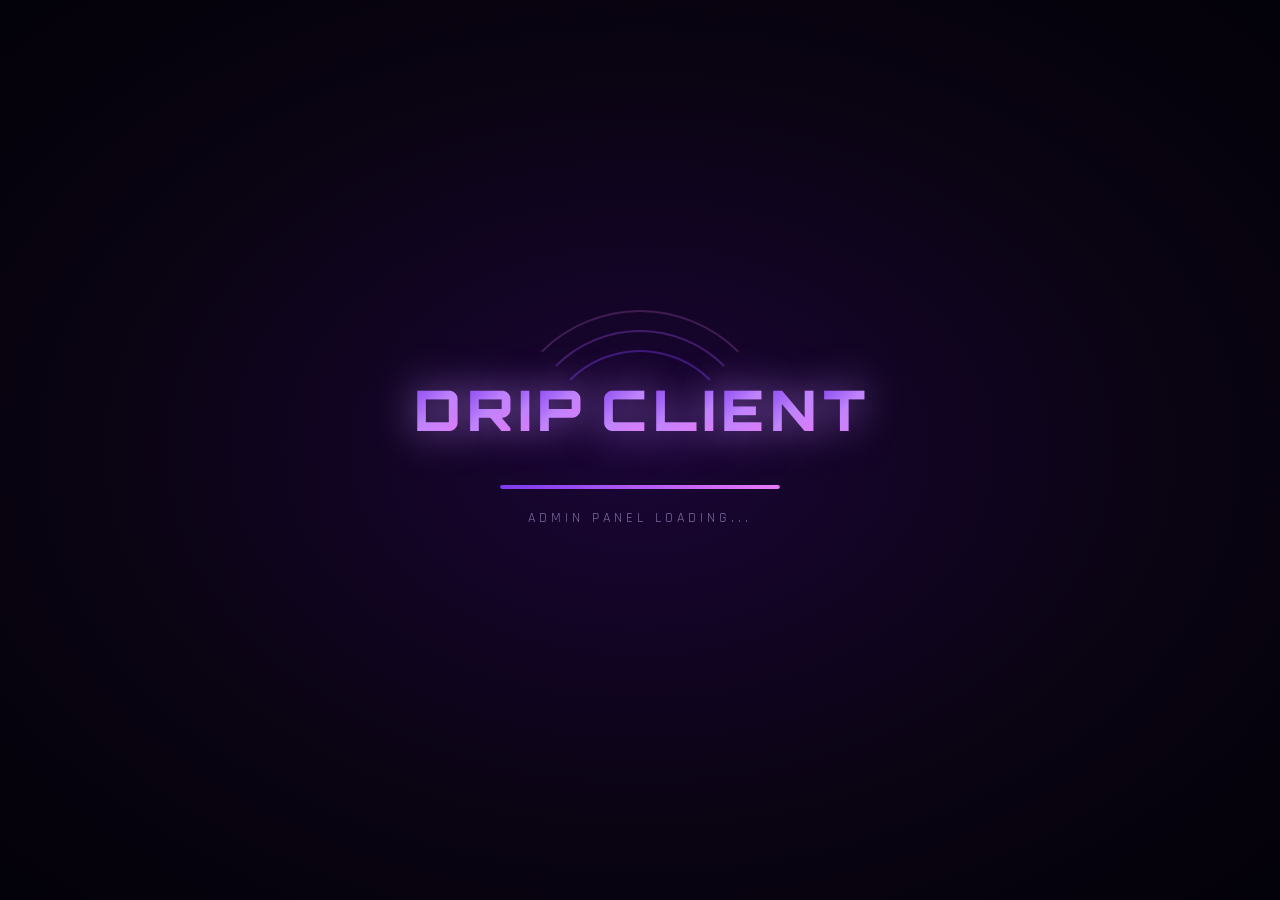
==== commit ff14d6dd: "Add files via upload" ====
--- a/admin.html
+++ b/admin.html
@@ -4,473 +4,404 @@
   <meta charset="UTF-8">
   <meta name="viewport" content="width=device-width, initial-scale=1.0">
   <title>Drip Client - Admin Panel</title>
+  <link rel="stylesheet" href="style.css">
+  <link rel="stylesheet" href="https://cdnjs.cloudflare.com/ajax/libs/font-awesome/6.5.0/css/all.min.css">
   <link rel="icon" href="https://cdn-uploads.huggingface.co/production/uploads/noauth/8W2qfrJxJ0G0EplunCycM.jpeg" type="image/jpeg">
-  <link rel="stylesheet" href="https://cdnjs.cloudflare.com/ajax/libs/font-awesome/6.5.0/css/all.min.css">
-  <link rel="stylesheet" href="https://cdn.jsdelivr.net/npm/sweetalert2@11/dist/sweetalert2.min.css">
-  <link rel="stylesheet" href="style.css">
+  <script src="https://cdn.jsdelivr.net/npm/sweetalert2@11"></script>
+  <script src="https://cdn.jsdelivr.net/npm/particles.js@2.0.0/particles.min.js"></script>
+  <style>
+    .admin-nav { background: rgba(10,4,18,0.95); border-bottom: 1px solid var(--bg-border); position: sticky; top: 0; z-index: 100; }
+    .admin-nav-inner { display: flex; align-items: center; justify-content: space-between; padding: 0 24px; height: 70px; }
+    .admin-body { padding: 24px; max-width: 1300px; margin: 0 auto; }
+    .product-edit-item { background: rgba(19,10,36,0.7); border: 1px solid var(--bg-border); border-radius: 10px; padding: 16px; margin-bottom: 10px; display: flex; align-items: center; justify-content: space-between; gap: 12px; }
+    .product-edit-item-info { flex: 1; }
+    .product-edit-item-name { font-weight: 700; color: var(--text-primary); margin-bottom: 4px; }
+    .product-edit-item-desc { color: var(--text-muted); font-size: 13px; }
+    .product-edit-actions { display: flex; gap: 8px; }
+    .admin-trx-item { background: rgba(19,10,36,0.7); border: 1px solid var(--bg-border); border-radius: 10px; padding: 18px; margin-bottom: 12px; }
+    .admin-trx-header { display: flex; align-items: flex-start; justify-content: space-between; margin-bottom: 12px; flex-wrap: wrap; gap: 10px; }
+    .admin-trx-actions { display: flex; gap: 8px; flex-wrap: wrap; margin-top: 10px; }
+    .info-row { display: flex; justify-content: space-between; margin-bottom: 6px; font-size: 14px; }
+    .info-row .lbl { color: var(--text-muted); }
+    .info-row .val { color: var(--text-secondary); font-weight: 600; word-break: break-all; max-width: 220px; }
+    .price-row { display: flex; gap: 12px; align-items: center; margin-bottom: 8px; flex-wrap: wrap; }
+    .price-row input { flex: 1; min-width: 120px; }
+    .remove-price-btn { background: rgba(239,68,68,0.1); border: 1px solid rgba(239,68,68,0.2); color: #ef4444; width: 36px; height: 36px; border-radius: 8px; cursor: pointer; transition: all 0.3s; display: flex; align-items: center; justify-content: center; }
+    .remove-price-btn:hover { background: rgba(239,68,68,0.2); }
+    .notification-badge { background: var(--danger); color: white; border-radius: 50%; width: 18px; height: 18px; font-size: 10px; display: inline-flex; align-items: center; justify-content: center; margin-left: 6px; font-weight: 700; }
+  </style>
 </head>
 <body>
-  <canvas id="particles-canvas"></canvas>
+  <div id="particles-js"></div>
 
   <!-- Loading Screen -->
   <div id="loading-screen">
-    <img src="https://cdn-uploads.huggingface.co/production/uploads/noauth/8W2qfrJxJ0G0EplunCycM.jpeg" alt="Logo" class="loading-logo">
-    <div class="loading-title"></div>
-    <div class="loading-bar-wrap">
-      <div class="loading-bar"></div>
+    <div class="loading-ring loading-ring-3"></div>
+    <div class="loading-ring loading-ring-2"></div>
+    <div class="loading-ring loading-ring-1"></div>
+    <div class="loading-logo">
+      <span class="loading-letter" style="animation-delay:0.1s">D</span>
+      <span class="loading-letter" style="animation-delay:0.2s">R</span>
+      <span class="loading-letter" style="animation-delay:0.3s">I</span>
+      <span class="loading-letter" style="animation-delay:0.4s">P</span>
+      <span class="loading-letter" style="animation-delay:0.6s;font-size:1.5rem;opacity:0.5;">&nbsp;</span>
+      <span class="loading-letter" style="animation-delay:0.7s">C</span>
+      <span class="loading-letter" style="animation-delay:0.8s">L</span>
+      <span class="loading-letter" style="animation-delay:0.9s">I</span>
+      <span class="loading-letter" style="animation-delay:1.0s">E</span>
+      <span class="loading-letter" style="animation-delay:1.1s">N</span>
+      <span class="loading-letter" style="animation-delay:1.2s">T</span>
     </div>
-    <div class="loading-text">Loading Admin Panel...</div>
+    <div class="loading-bar-container"><div class="loading-bar"></div></div>
+    <div class="loading-text">Admin Panel Loading...</div>
   </div>
 
-  <!-- Main Content -->
-  <div id="main-content" style="display:none" class="main-content">
-    <div class="admin-layout">
-
-      <!-- Sidebar -->
-      <aside class="admin-sidebar">
-        <div class="sidebar-logo-area">
-          <img src="https://cdn-uploads.huggingface.co/production/uploads/noauth/8W2qfrJxJ0G0EplunCycM.jpeg" alt="Logo" class="sidebar-logo">
-          <div>
-            <div class="sidebar-brand" style="background:linear-gradient(135deg,#a855f7,#d946ef);-webkit-background-clip:text;background-clip:text;color:transparent">DRIP CLIENT</div>
-            <div class="sidebar-brand"><span>Admin Panel</span></div>
-          </div>
-        </div>
-
-        <nav class="sidebar-nav">
-          <div class="sidebar-section-label">Overview</div>
-          <a class="sidebar-item active" data-panel="panel-stats">
-            <i class="fas fa-chart-line"></i>
-            <div>
-              <div class="nav-item-text">Dashboard</div>
-            </div>
-          </a>
-
-          <div class="sidebar-section-label">Manajemen</div>
-          <a class="sidebar-item" data-panel="panel-product">
-            <i class="fas fa-box"></i>
-            <div><div class="nav-item-text">Produk</div></div>
-          </a>
-          <a class="sidebar-item" data-panel="panel-promo">
-            <i class="fas fa-tag"></i>
-            <div><div class="nav-item-text">Kode Promo</div></div>
-          </a>
-          <a class="sidebar-item" data-panel="panel-transactions">
-            <i class="fas fa-receipt"></i>
-            <div><div class="nav-item-text">Transaksi</div></div>
-          </a>
-          <a class="sidebar-item" data-panel="panel-credit">
-            <i class="fas fa-wallet"></i>
-            <div><div class="nav-item-text">Kirim Credit</div></div>
-          </a>
-
-          <div class="sidebar-section-label">Konfigurasi</div>
-          <a class="sidebar-item" data-panel="panel-running-text">
-            <i class="fas fa-running"></i>
-            <div><div class="nav-item-text">Running Text</div></div>
-          </a>
-          <a class="sidebar-item" data-panel="panel-notification">
-            <i class="fas fa-bell"></i>
-            <div><div class="nav-item-text">Notifikasi</div></div>
-          </a>
-          <a class="sidebar-item" data-panel="panel-settings">
-            <i class="fas fa-cog"></i>
-            <div><div class="nav-item-text">Pengaturan</div></div>
-          </a>
-        </nav>
-      </aside>
-
-      <!-- Admin Content -->
-      <div class="admin-content">
-
-        <!-- Admin Top Bar -->
-        <div class="admin-topbar">
-          <div style="display:flex;align-items:center;gap:12px">
-            <button class="mobile-menu-btn" id="admin-mobile-menu"><i class="fas fa-bars"></i></button>
-            <div class="admin-topbar-title" id="admin-topbar-title">Dashboard</div>
-          </div>
-          <div style="display:flex;align-items:center;gap:12px">
-            <div style="font-size:0.8rem;color:var(--text-muted);font-family:var(--font-mono)">
-              <i class="fas fa-circle" style="color:#10b981;font-size:0.5rem;margin-right:4px"></i>Online
-            </div>
-            <a href="index.html" style="padding:8px 16px;background:rgba(239,68,68,0.15);border:1px solid rgba(239,68,68,0.3);border-radius:8px;color:#ef4444;font-size:0.8rem;font-weight:600;text-decoration:none;transition:all 0.3s" onmouseover="this.style.background='rgba(239,68,68,0.3)'" onmouseout="this.style.background='rgba(239,68,68,0.15)'">
-              <i class="fas fa-external-link-alt"></i> User View
-            </a>
-          </div>
-        </div>
-
-        <!-- PANEL: STATS -->
-        <div class="admin-panel active" id="panel-stats">
-          <div class="stats-grid">
-            <div class="stat-card">
-              <div class="stat-icon purple"><i class="fas fa-users"></i></div>
-              <div class="stat-value" id="stat-total-buyers">0</div>
-              <div class="stat-label">Total Pembeli</div>
-            </div>
-            <div class="stat-card">
-              <div class="stat-icon gold"><i class="fas fa-dollar-sign"></i></div>
-              <div class="stat-value" id="stat-revenue" style="font-size:1.1rem">Rp 0</div>
-              <div class="stat-label">Total Penghasilan</div>
-            </div>
-            <div class="stat-card">
-              <div class="stat-icon green"><i class="fas fa-shopping-cart"></i></div>
-              <div class="stat-value" id="stat-today">0</div>
-              <div class="stat-label">Terjual Hari Ini</div>
-            </div>
-            <div class="stat-card">
-              <div class="stat-icon cyan"><i class="fas fa-user-circle"></i></div>
-              <div class="stat-value" id="stat-users">0</div>
-              <div class="stat-label">Total Users</div>
-            </div>
-          </div>
-
-          <!-- Quick Stats Info -->
-          <div class="admin-panel-title"><i class="fas fa-info-circle"></i> Informasi Dashboard</div>
-          <div style="display:grid;grid-template-columns:repeat(auto-fill,minmax(220px,1fr));gap:16px">
-            <div style="padding:16px;background:rgba(139,0,224,0.08);border:1px solid var(--border-purple);border-radius:12px">
-              <div style="font-size:0.75rem;color:var(--text-muted);margin-bottom:8px;text-transform:uppercase;letter-spacing:0.1em">Reset Harian Penjualan</div>
-              <div style="font-size:0.85rem;color:#10b981">Otomatis reset jam 00:00 WIB</div>
-            </div>
-            <div style="padding:16px;background:rgba(139,0,224,0.08);border:1px solid var(--border-purple);border-radius:12px">
-              <div style="font-size:0.75rem;color:var(--text-muted);margin-bottom:8px;text-transform:uppercase;letter-spacing:0.1em">Total Pembeli</div>
-              <div style="font-size:0.85rem;color:#a855f7">Akumulatif, tidak pernah reset</div>
-            </div>
-            <div style="padding:16px;background:rgba(139,0,224,0.08);border:1px solid var(--border-purple);border-radius:12px">
-              <div style="font-size:0.75rem;color:var(--text-muted);margin-bottom:8px;text-transform:uppercase;letter-spacing:0.1em">Penghasilan</div>
-              <div style="font-size:0.85rem;color:#f59e0b">Dihitung saat approve transaksi</div>
-            </div>
-          </div>
-        </div>
-
-        <!-- PANEL: PRODUCTS -->
-        <div class="admin-panel" id="panel-product">
-          <div class="admin-panel-title"><i class="fas fa-box"></i> Manajemen Produk</div>
-
-          <!-- Add Product Form -->
-          <form id="add-product-form" style="margin-bottom:32px">
-            <input type="hidden" id="prod-id">
-            <div class="admin-form-group">
-              <label class="admin-form-label">Nama Produk</label>
-              <input id="prod-name" class="admin-form-control" placeholder="Contoh: DRIP CLIENT" required>
-            </div>
-            <div class="form-row">
-              <div class="admin-form-group">
-                <label class="admin-form-label">Tipe Produk</label>
-                <input id="prod-type" class="admin-form-control" placeholder="Contoh: Cheat Android" required>
+  <!-- Approve Key Modal -->
+  <div class="modal-backdrop" id="approveKeyModal">
+    <div class="modal" style="max-width:460px;">
+      <div class="modal-header">
+        <span class="modal-title"><i class="fa-solid fa-key" style="margin-right:8px;"></i>Kirim Key ke User</span>
+        <button class="modal-close" onclick="closeModal('approveKeyModal')"><i class="fa-solid fa-xmark"></i></button>
+      </div>
+      <div class="modal-body">
+        <p style="color:var(--text-muted);font-size:13px;margin-bottom:16px;">Masukkan key untuk dikirim ke akun user. Bisa lebih dari 1 key.</p>
+        <div id="keyInputsContainer">
+          <div class="form-group"><input type="text" class="form-input key-input" placeholder="Key #1..." maxlength="200"></div>
+        </div>
+        <button class="btn btn-outline btn-sm" onclick="addKeyInput()" style="margin-bottom:16px;width:100%;">
+          <i class="fa-solid fa-plus"></i> Tambah Key
+        </button>
+        <input type="hidden" id="approveTrxId">
+        <button class="btn btn-success" onclick="submitApprove()" style="width:100%;">
+          <i class="fa-solid fa-check"></i> Approve & Kirim Key
+        </button>
+      </div>
+    </div>
+  </div>
+
+  <!-- Edit Product Modal -->
+  <div class="modal-backdrop" id="editProductModal">
+    <div class="modal" style="max-width:520px;">
+      <div class="modal-header">
+        <span class="modal-title"><i class="fa-solid fa-pen" style="margin-right:8px;"></i>Edit Produk</span>
+        <button class="modal-close" onclick="closeModal('editProductModal')"><i class="fa-solid fa-xmark"></i></button>
+      </div>
+      <div class="modal-body" id="editProductBody"></div>
+    </div>
+  </div>
+
+  <div class="main-wrapper" style="display:none;" id="mainContent">
+    <nav class="admin-nav">
+      <div class="admin-nav-inner">
+        <div class="header-brand">
+          <img src="https://cdn-uploads.huggingface.co/production/uploads/noauth/8W2qfrJxJ0G0EplunCycM.jpeg" class="header-logo" alt="Logo">
+          <span class="header-title">ADMIN PANEL</span>
+        </div>
+        <div style="display:flex;align-items:center;gap:12px;">
+          <span style="color:var(--text-muted);font-size:13px;font-family:'Rajdhani',sans-serif;letter-spacing:1px;">
+            <i class="fa-solid fa-shield-halved" style="color:var(--primary-light);margin-right:6px;"></i>ADMINISTRATOR
+          </span>
+          <a href="index.html" class="btn btn-outline btn-sm"><i class="fa-solid fa-arrow-left"></i> User Site</a>
+        </div>
+      </div>
+    </nav>
+
+    <div class="admin-body">
+      <!-- Stats -->
+      <div class="admin-grid" style="margin-top:24px;" id="adminStats">
+        <div class="admin-card">
+          <div class="admin-card-title"><i class="fa-solid fa-users" style="margin-right:8px;color:var(--primary-light);"></i>Total Pembeli</div>
+          <div class="admin-stat-value" id="statTotalBuyers">0</div>
+        </div>
+        <div class="admin-card">
+          <div class="admin-card-title"><i class="fa-solid fa-money-bill-wave" style="margin-right:8px;color:var(--gold);"></i>Total Penghasilan</div>
+          <div class="admin-stat-value" id="statRevenue">Rp 0</div>
+        </div>
+        <div class="admin-card">
+          <div class="admin-card-title"><i class="fa-solid fa-chart-line" style="margin-right:8px;color:var(--success);"></i>Terjual Hari Ini</div>
+          <div class="admin-stat-value" id="statTodaySales">0</div>
+        </div>
+      </div>
+
+      <!-- Main Admin Tabs -->
+      <div class="admin-section" style="padding:0;overflow:hidden;">
+        <div class="admin-tabs">
+          <button class="admin-tab-btn active" onclick="switchAdminTab('products')"><i class="fa-solid fa-box" style="margin-right:6px;"></i>Produk</button>
+          <button class="admin-tab-btn" onclick="switchAdminTab('transactions')">
+            <i class="fa-solid fa-receipt" style="margin-right:6px;"></i>Transaksi
+            <span class="notification-badge" id="pendingBadge" style="display:none;">0</span>
+          </button>
+          <button class="admin-tab-btn" onclick="switchAdminTab('promo')"><i class="fa-solid fa-tag" style="margin-right:6px;"></i>Promo</button>
+          <button class="admin-tab-btn" onclick="switchAdminTab('users')"><i class="fa-solid fa-users" style="margin-right:6px;"></i>Saldo User</button>
+          <button class="admin-tab-btn" onclick="switchAdminTab('settings')"><i class="fa-solid fa-gear" style="margin-right:6px;"></i>Pengaturan</button>
+        </div>
+
+        <!-- PRODUCTS TAB -->
+        <div class="admin-tab-content active" id="atab-products">
+          <div class="admin-section-title"><i class="fa-solid fa-plus-circle"></i> Tambah Produk Baru</div>
+          <div class="grid-2">
+            <div class="form-group">
+              <label class="form-label">Nama Produk</label>
+              <input type="text" id="newProductName" class="form-input" placeholder="Drip Client Premium..." maxlength="100">
+            </div>
+            <div class="form-group">
+              <label class="form-label">Tipe/Kategori</label>
+              <input type="text" id="newProductType" class="form-input" placeholder="Cheat Android..." maxlength="50">
+            </div>
+          </div>
+          <div class="form-group">
+            <label class="form-label">URL Gambar Produk (.jpg/.png)</label>
+            <input type="text" id="newProductImg" class="form-input" placeholder="https://..." maxlength="300">
+          </div>
+          <div class="form-group">
+            <label class="form-label">Fitur Produk (pisahkan dengan koma)</label>
+            <input type="text" id="newProductFeatures" class="form-input" placeholder="Anti Ban, Silent Aim, Aimbot..." maxlength="300">
+          </div>
+
+          <div style="display:flex;align-items:center;justify-content:space-between;margin-bottom:12px;">
+            <label class="form-label" style="margin:0;">Aktifkan Rental Keys</label>
+            <label class="switch">
+              <input type="checkbox" id="enableRental" onchange="toggleRentalSection()">
+              <span class="switch-slider"></span>
+            </label>
+          </div>
+
+          <!-- Access Full Key Prices -->
+          <div class="admin-section-title" style="font-size:14px;margin-bottom:10px;"><i class="fa-solid fa-key"></i> Harga Access Full Key</div>
+          <div id="fullKeyPrices">
+            <div class="price-row">
+              <input type="text" class="form-input" placeholder="Label (contoh: 1 DAYS)" style="flex:1;" maxlength="30">
+              <input type="number" class="form-input" placeholder="Harga (Rp)" style="flex:1;" min="0">
+              <button class="remove-price-btn" onclick="removePriceRow(this)"><i class="fa-solid fa-trash"></i></button>
+            </div>
+          </div>
+          <button class="btn btn-outline btn-sm" onclick="addPriceRow('fullKeyPrices')" style="margin-bottom:16px;">
+            <i class="fa-solid fa-plus"></i> Tambah Pilihan Harga
+          </button>
+
+          <!-- Rental Key Prices (hidden by default) -->
+          <div id="rentalSection" style="display:none;">
+            <div class="admin-section-title" style="font-size:14px;margin-bottom:10px;"><i class="fa-solid fa-clock"></i> Harga Rental Key</div>
+            <div id="rentalKeyPrices">
+              <div class="price-row">
+                <input type="text" class="form-input" placeholder="Label (contoh: 1 JAM)" style="flex:1;" maxlength="30">
+                <input type="number" class="form-input" placeholder="Harga (Rp)" style="flex:1;" min="0">
+                <button class="remove-price-btn" onclick="removePriceRow(this)"><i class="fa-solid fa-trash"></i></button>
               </div>
-              <div class="admin-form-group">
-                <label class="admin-form-label">URL Gambar (.jpg/.png)</label>
-                <input id="prod-image" class="admin-form-control" placeholder="https://...">
-              </div>
-            </div>
-            <div class="admin-form-group">
-              <label class="admin-form-label">Deskripsi</label>
-              <textarea id="prod-desc" class="admin-form-control" placeholder="Deskripsi produk..."></textarea>
-            </div>
-            <div class="admin-form-group">
-              <label class="admin-form-label">Fitur (satu per baris)</label>
-              <textarea id="prod-features" class="admin-form-control" placeholder="Anti Ban&#10;Silent Aim&#10;ESP&#10;Aimbot"></textarea>
-            </div>
-
-            <div class="switch-row" style="margin-bottom:16px">
-              <div>
-                <div class="switch-label">Aktifkan Rental Keys</div>
-                <div class="switch-desc">Tampilkan pilihan harga rental (per jam)</div>
-              </div>
-              <label class="toggle-switch">
-                <input type="checkbox" id="prod-has-rental">
-                <span class="toggle-slider"></span>
-              </label>
-            </div>
-
-            <!-- Full Key Plans -->
-            <div style="margin-bottom:20px">
-              <div style="font-size:0.8rem;font-weight:700;color:var(--purple-200);margin-bottom:12px;text-transform:uppercase;letter-spacing:0.08em">
-                <i class="fas fa-key" style="margin-right:6px"></i>Access Full Key Plans
-              </div>
-              <div style="display:grid;grid-template-columns:1fr 1fr;gap:10px">
-                <div style="display:flex;gap:8px;align-items:center" id="fk-row-1">
-                  <input id="fk-label-1" class="admin-form-control" placeholder="Label (1 Days)" style="flex:1">
-                  <input id="fk-price-1" class="admin-form-control" type="number" placeholder="Harga (20000)" style="flex:1">
-                </div>
-                <div style="display:flex;gap:8px;align-items:center">
-                  <input id="fk-label-2" class="admin-form-control" placeholder="Label (3 Days)" style="flex:1">
-                  <input id="fk-price-2" class="admin-form-control" type="number" placeholder="Harga (30000)" style="flex:1">
-                </div>
-                <div style="display:flex;gap:8px;align-items:center">
-                  <input id="fk-label-3" class="admin-form-control" placeholder="Label (7 Days)" style="flex:1">
-                  <input id="fk-price-3" class="admin-form-control" type="number" placeholder="Harga (65000)" style="flex:1">
-                </div>
-                <div style="display:flex;gap:8px;align-items:center">
-                  <input id="fk-label-4" class="admin-form-control" placeholder="Label (15 Days)" style="flex:1">
-                  <input id="fk-price-4" class="admin-form-control" type="number" placeholder="Harga (110000)" style="flex:1">
-                </div>
-                <div style="display:flex;gap:8px;align-items:center">
-                  <input id="fk-label-5" class="admin-form-control" placeholder="Label (1 Bulan)" style="flex:1">
-                  <input id="fk-price-5" class="admin-form-control" type="number" placeholder="Harga (230000)" style="flex:1">
-                </div>
-              </div>
-            </div>
-
-            <!-- Rental Plans -->
-            <div style="margin-bottom:24px">
-              <div style="font-size:0.8rem;font-weight:700;color:var(--purple-200);margin-bottom:12px;text-transform:uppercase;letter-spacing:0.08em">
-                <i class="fas fa-clock" style="margin-right:6px"></i>Rental Key Plans
-              </div>
-              <div style="display:grid;grid-template-columns:1fr 1fr;gap:10px">
-                <div style="display:flex;gap:8px;align-items:center">
-                  <input id="rk-label-1" class="admin-form-control" placeholder="Label (1 Jam)" style="flex:1">
-                  <input id="rk-price-1" class="admin-form-control" type="number" placeholder="Harga (5000)" style="flex:1">
-                </div>
-                <div style="display:flex;gap:8px;align-items:center">
-                  <input id="rk-label-2" class="admin-form-control" placeholder="Label (2 Jam)" style="flex:1">
-                  <input id="rk-price-2" class="admin-form-control" type="number" placeholder="Harga (7000)" style="flex:1">
-                </div>
-                <div style="display:flex;gap:8px;align-items:center">
-                  <input id="rk-label-3" class="admin-form-control" placeholder="Label (10 Jam)" style="flex:1">
-                  <input id="rk-price-3" class="admin-form-control" type="number" placeholder="Harga (11000)" style="flex:1">
-                </div>
-                <div style="display:flex;gap:8px;align-items:center">
-                  <input id="rk-label-4" class="admin-form-control" placeholder="Label (15 Jam)" style="flex:1">
-                  <input id="rk-price-4" class="admin-form-control" type="number" placeholder="Harga (16000)" style="flex:1">
-                </div>
-                <div style="display:flex;gap:8px;align-items:center">
-                  <input id="rk-label-5" class="admin-form-control" placeholder="Label (24 Jam)" style="flex:1">
-                  <input id="rk-price-5" class="admin-form-control" type="number" placeholder="Harga (25000)" style="flex:1">
-                </div>
-              </div>
-            </div>
-
-            <button type="submit" class="btn-admin">
-              <i class="fas fa-plus"></i> Simpan Produk
+            </div>
+            <button class="btn btn-outline btn-sm" onclick="addPriceRow('rentalKeyPrices')" style="margin-bottom:16px;">
+              <i class="fa-solid fa-plus"></i> Tambah Pilihan Harga Rental
             </button>
-          </form>
-
-          <!-- Product List -->
-          <div class="admin-panel-title"><i class="fas fa-list"></i> Daftar Produk</div>
-          <div id="admin-product-list">
-            <div style="color:var(--text-muted)">Loading...</div>
-          </div>
-        </div>
-
-        <!-- PANEL: PROMO -->
-        <div class="admin-panel" id="panel-promo">
-          <div class="admin-panel-title"><i class="fas fa-tag"></i> Kode Promo</div>
-
-          <form id="add-promo-form" style="margin-bottom:32px">
-            <div class="form-row">
-              <div class="admin-form-group">
-                <label class="admin-form-label">Kode Promo</label>
-                <input id="promo-code" class="admin-form-control" placeholder="Contoh: DISKON70" required style="text-transform:uppercase">
-              </div>
-              <div class="admin-form-group">
-                <label class="admin-form-label">Persen Diskon (%)</label>
-                <input id="promo-percent" class="admin-form-control" type="number" min="1" max="100" placeholder="Contoh: 70" required>
-              </div>
-            </div>
-            <div class="admin-form-group">
-              <label class="admin-form-label">Maksimal Penggunaan (orang)</label>
-              <input id="promo-max" class="admin-form-control" type="number" min="1" placeholder="Contoh: 10" required>
-            </div>
-            <button type="submit" class="btn-admin">
-              <i class="fas fa-plus"></i> Tambah Kode Promo
+          </div>
+
+          <button class="btn btn-primary" onclick="adminAddProduct()">
+            <i class="fa-solid fa-plus"></i> Tambah Produk
+          </button>
+
+          <div class="admin-section-title" style="margin-top:32px;"><i class="fa-solid fa-list"></i> Daftar Produk</div>
+          <div id="adminProductList">
+            <div class="empty-state"><i class="fa-solid fa-box-open"></i><h3>Belum ada produk</h3><p>Tambahkan produk di atas</p></div>
+          </div>
+        </div>
+
+        <!-- TRANSACTIONS TAB -->
+        <div class="admin-tab-content" id="atab-transactions">
+          <div class="admin-section-title"><i class="fa-solid fa-receipt"></i> Transaksi Masuk</div>
+          <div style="display:flex;gap:8px;margin-bottom:20px;flex-wrap:wrap;">
+            <button class="btn btn-sm btn-outline" onclick="filterTrx('all')" id="filterAll" style="border-color:var(--primary);">Semua</button>
+            <button class="btn btn-sm btn-outline" onclick="filterTrx('waiting')" id="filterWaiting">Menunggu</button>
+            <button class="btn btn-sm btn-outline" onclick="filterTrx('approved')" id="filterApproved">Approved</button>
+            <button class="btn btn-sm btn-outline" onclick="filterTrx('rejected')" id="filterRejected">Rejected</button>
+          </div>
+          <div id="adminTrxList">
+            <div class="empty-state"><i class="fa-solid fa-receipt"></i><h3>Belum ada transaksi</h3><p>Transaksi user akan muncul disini</p></div>
+          </div>
+        </div>
+
+        <!-- PROMO TAB -->
+        <div class="admin-tab-content" id="atab-promo">
+          <div class="admin-section-title"><i class="fa-solid fa-tag"></i> Tambah Kode Promo</div>
+          <div class="grid-2">
+            <div class="form-group">
+              <label class="form-label">Kode Promo</label>
+              <input type="text" id="promoCode" class="form-input" placeholder="DISKON70" maxlength="30" style="text-transform:uppercase;">
+            </div>
+            <div class="form-group">
+              <label class="form-label">Persen Diskon (%)</label>
+              <input type="number" id="promoPercent" class="form-input" placeholder="70" min="1" max="99">
+            </div>
+          </div>
+          <div class="form-group">
+            <label class="form-label">Maksimal Pengguna</label>
+            <input type="number" id="promoMax" class="form-input" placeholder="10" min="1">
+          </div>
+          <button class="btn btn-primary" onclick="adminAddPromo()">
+            <i class="fa-solid fa-tag"></i> Tambah Kode Promo
+          </button>
+
+          <div class="admin-section-title" style="margin-top:24px;"><i class="fa-solid fa-list"></i> Daftar Promo Aktif</div>
+          <div id="promoList">
+            <div class="empty-state"><i class="fa-solid fa-tag"></i><h3>Belum ada promo</h3></div>
+          </div>
+        </div>
+
+        <!-- USERS/SALDO TAB -->
+        <div class="admin-tab-content" id="atab-users">
+          <div class="admin-section-title"><i class="fa-solid fa-wallet"></i> Transfer Saldo ke User</div>
+          <div class="grid-2">
+            <div class="form-group">
+              <label class="form-label">Username User</label>
+              <input type="text" id="topupUsername" class="form-input" placeholder="Username..." maxlength="50">
+            </div>
+            <div class="form-group">
+              <label class="form-label">Jumlah Credit (Rp)</label>
+              <input type="number" id="topupAmount" class="form-input" placeholder="10000" min="1000">
+            </div>
+          </div>
+          <button class="btn btn-primary" onclick="adminTopup()">
+            <i class="fa-solid fa-paper-plane"></i> Transfer Saldo
+          </button>
+
+          <div class="admin-section-title" style="margin-top:32px;"><i class="fa-solid fa-users"></i> Daftar User Terdaftar</div>
+          <div id="adminUserList">
+            <div class="empty-state"><i class="fa-solid fa-users"></i><h3>Memuat data user...</h3></div>
+          </div>
+        </div>
+
+        <!-- SETTINGS TAB -->
+        <div class="admin-tab-content" id="atab-settings">
+          <div class="admin-section-title"><i class="fa-solid fa-gear"></i> Pengaturan Sistem</div>
+
+          <!-- Running Text -->
+          <div class="admin-section" style="margin-bottom:16px;">
+            <div style="font-weight:700;color:var(--text-secondary);margin-bottom:12px;"><i class="fa-solid fa-align-left" style="margin-right:8px;color:var(--primary-light);"></i>Running Text Dashboard</div>
+            <div class="form-group">
+              <label class="form-label">Teks</label>
+              <input type="text" id="runningTextInput" class="form-input" placeholder="KODE PROMO TERBARU : DISKON70%  🔥" maxlength="200">
+            </div>
+            <div class="switch-container">
+              <span class="switch-label">Aktifkan Running Text</span>
+              <label class="switch"><input type="checkbox" id="runningTextSwitch" onchange="toggleSetting('runningText')"><span class="switch-slider"></span></label>
+            </div>
+            <button class="btn btn-primary btn-sm" onclick="saveRunningText()" style="margin-top:12px;">
+              <i class="fa-solid fa-save"></i> Simpan Teks
             </button>
-          </form>
-
-          <div class="admin-panel-title"><i class="fas fa-list"></i> Daftar Promo</div>
-          <div id="admin-promo-list"><div style="color:var(--text-muted)">Loading...</div></div>
-        </div>
-
-        <!-- PANEL: TRANSACTIONS -->
-        <div class="admin-panel" id="panel-transactions">
-          <div class="admin-panel-title"><i class="fas fa-receipt"></i> Transaksi Masuk</div>
-          <div style="overflow-x:auto">
-            <table class="trx-table">
-              <thead>
-                <tr>
-                  <th>ID</th>
-                  <th>User</th>
-                  <th>Produk</th>
-                  <th>Paket</th>
-                  <th>Total</th>
-                  <th>Status</th>
-                  <th>Aksi</th>
-                </tr>
-              </thead>
-              <tbody id="admin-trx-tbody">
-                <tr><td colspan="7" style="text-align:center;color:var(--text-muted);padding:30px">Loading...</td></tr>
-              </tbody>
-            </table>
-          </div>
-        </div>
-
-        <!-- PANEL: CREDIT -->
-        <div class="admin-panel" id="panel-credit">
-          <div class="admin-panel-title"><i class="fas fa-wallet"></i> Kirim Credit ke User</div>
-          <form id="add-credit-form">
-            <div class="admin-form-group">
-              <label class="admin-form-label">Username Penerima</label>
-              <input id="credit-username" class="admin-form-control" placeholder="Masukkan username user..." required>
-            </div>
-            <div class="admin-form-group">
-              <label class="admin-form-label">Jumlah Credit (Rp)</label>
-              <input id="credit-amount" class="admin-form-control" type="number" min="1000" step="1000" placeholder="Contoh: 50000" required>
-            </div>
-            <div style="padding:12px 16px;background:rgba(245,158,11,0.08);border:1px solid rgba(245,158,11,0.3);border-radius:10px;margin-bottom:16px;font-size:0.82rem;color:#f59e0b">
-              <i class="fas fa-info-circle" style="margin-right:8px"></i>
-              Sistem akan memvalidasi username di database sebelum mengirim credit.
-            </div>
-            <button type="submit" class="btn-admin success">
-              <i class="fas fa-paper-plane"></i> Kirim Credit
+          </div>
+
+          <!-- Popup Notifikasi -->
+          <div class="admin-section" style="margin-bottom:16px;">
+            <div style="font-weight:700;color:var(--text-secondary);margin-bottom:12px;"><i class="fa-solid fa-bell" style="margin-right:8px;color:var(--primary-light);"></i>Popup Welcome (Saluran WA)</div>
+            <div class="switch-container">
+              <span class="switch-label">Tampilkan Popup Join WA</span>
+              <label class="switch"><input type="checkbox" id="welcomePopupSwitch" onchange="toggleSetting('welcomePopup')"><span class="switch-slider"></span></label>
+            </div>
+          </div>
+
+          <!-- Custom Notifikasi -->
+          <div class="admin-section" style="margin-bottom:16px;">
+            <div style="font-weight:700;color:var(--text-secondary);margin-bottom:12px;"><i class="fa-solid fa-triangle-exclamation" style="margin-right:8px;color:var(--warning);"></i>Notifikasi Custom</div>
+            <div class="form-group">
+              <label class="form-label">Ikon Notifikasi</label>
+              <select id="notifIcon" class="form-input" style="cursor:pointer;">
+                <option value="fa-circle-info">ℹ️ Info</option>
+                <option value="fa-triangle-exclamation">⚠️ Warning</option>
+                <option value="fa-circle-exclamation">❗ Important</option>
+                <option value="fa-star">⭐ Star</option>
+              </select>
+            </div>
+            <div class="form-group">
+              <label class="form-label">Pesan Notifikasi</label>
+              <input type="text" id="notifMessage" class="form-input" placeholder="Jika ada kesulitan, hubungi admin..." maxlength="200">
+            </div>
+            <div class="switch-container">
+              <span class="switch-label">Aktifkan Notifikasi Custom</span>
+              <label class="switch"><input type="checkbox" id="customNotifSwitch" onchange="toggleSetting('customNotif')"><span class="switch-slider"></span></label>
+            </div>
+            <button class="btn btn-primary btn-sm" onclick="saveCustomNotif()" style="margin-top:12px;">
+              <i class="fa-solid fa-save"></i> Simpan Notifikasi
             </button>
-          </form>
-        </div>
-
-        <!-- PANEL: RUNNING TEXT -->
-        <div class="admin-panel" id="panel-running-text">
-          <div class="admin-panel-title"><i class="fas fa-running"></i> Running Text Dashboard</div>
-
-          <div class="switch-row">
-            <div>
-              <div class="switch-label">Tampilkan Running Text</div>
-              <div class="switch-desc">Aktifkan untuk menampilkan teks berjalan di dashboard user</div>
-            </div>
-            <label class="toggle-switch">
-              <input type="checkbox" id="rt-toggle">
-              <span class="toggle-slider"></span>
-            </label>
-          </div>
-
-          <div class="admin-form-group" style="margin-top:16px">
-            <label class="admin-form-label">Teks Running</label>
-            <textarea id="rt-text" class="admin-form-control" placeholder="Contoh: KODE PROMO TERBARU : DISKON70%  🔥  WELCOME TO DRIP CLIENT!" rows="3"></textarea>
-          </div>
-
-          <button id="save-rt-btn" class="btn-admin">
-            <i class="fas fa-save"></i> Simpan Running Text
-          </button>
-        </div>
-
-        <!-- PANEL: NOTIFICATION -->
-        <div class="admin-panel" id="panel-notification">
-          <div class="admin-panel-title"><i class="fas fa-bell"></i> Notifikasi Dashboard</div>
-
-          <!-- Notif 1: WA Channel Popup -->
-          <div style="margin-bottom:28px;padding:20px;background:rgba(139,0,224,0.05);border:1px solid var(--border-purple);border-radius:12px">
-            <div style="font-weight:700;color:var(--text-primary);margin-bottom:8px;font-size:0.9rem">
-              <i class="fab fa-whatsapp" style="color:#25d366;margin-right:8px"></i>
-              Popup 1 - Informasi Saluran WhatsApp
-            </div>
-            <div style="font-size:0.82rem;color:var(--text-muted);margin-bottom:16px">
-              Popup ini menampilkan ajakan join saluran WhatsApp saat user masuk dashboard.
-            </div>
-            <div class="switch-row" style="margin:0">
-              <div>
-                <div class="switch-label">Aktifkan Popup WA</div>
-              </div>
-              <label class="toggle-switch">
-                <input type="checkbox" id="notif1-toggle">
-                <span class="toggle-slider"></span>
-              </label>
-            </div>
-          </div>
-
-          <!-- Notif 2: Custom -->
-          <div style="padding:20px;background:rgba(139,0,224,0.05);border:1px solid var(--border-purple);border-radius:12px">
-            <div style="font-weight:700;color:var(--text-primary);margin-bottom:8px;font-size:0.9rem">
-              <i class="fas fa-bell" style="color:#a855f7;margin-right:8px"></i>
-              Popup 2 - Notifikasi Kustom
-            </div>
-            <div class="switch-row" style="margin-bottom:16px">
-              <div>
-                <div class="switch-label">Aktifkan Popup Kustom</div>
-              </div>
-              <label class="toggle-switch">
-                <input type="checkbox" id="notif2-toggle">
-                <span class="toggle-slider"></span>
-              </label>
-            </div>
-            <div class="form-row">
-              <div class="admin-form-group">
-                <label class="admin-form-label">Tipe Icon</label>
-                <select id="notif2-type" class="admin-form-control">
-                  <option value="info">ℹ️ Info</option>
-                  <option value="warning">⚠️ Warning</option>
-                  <option value="attention">🔔 Attention</option>
-                </select>
-              </div>
-            </div>
-            <div class="admin-form-group">
-              <label class="admin-form-label">Pesan Notifikasi</label>
-              <textarea id="notif2-text" class="admin-form-control" placeholder="Contoh: Jika anda mengalami kesulitan hubungi admin" rows="3"></textarea>
-            </div>
-          </div>
-
-          <div style="margin-top:20px">
-            <button id="save-settings-btn" class="btn-admin">
-              <i class="fas fa-save"></i> Simpan Semua Pengaturan
+          </div>
+
+          <!-- Reset Key System -->
+          <div class="admin-section" style="margin-bottom:16px;">
+            <div style="font-weight:700;color:var(--text-secondary);margin-bottom:12px;"><i class="fa-solid fa-rotate" style="margin-right:8px;color:var(--primary-light);"></i>Reset Key System</div>
+            <div class="switch-container">
+              <span class="switch-label">Aktifkan Fitur Reset Key untuk User</span>
+              <label class="switch"><input type="checkbox" id="resetKeySwitch" onchange="toggleSetting('resetKeyEnabled')"><span class="switch-slider"></span></label>
+            </div>
+          </div>
+
+          <!-- Maintenance Mode -->
+          <div class="admin-section" style="margin-bottom:16px;">
+            <div style="font-weight:700;color:var(--text-secondary);margin-bottom:12px;"><i class="fa-solid fa-screwdriver-wrench" style="margin-right:8px;color:var(--danger);"></i>Maintenance Mode</div>
+            <div class="form-group">
+              <label class="form-label">Alasan Maintenance</label>
+              <input type="text" id="maintenanceReason" class="form-input" placeholder="Website sedang dalam pemeliharaan..." maxlength="200">
+            </div>
+            <div class="switch-container">
+              <span class="switch-label"><span style="color:var(--danger);">⚠️ Aktifkan Maintenance Mode</span></span>
+              <label class="switch"><input type="checkbox" id="maintenanceSwitch" onchange="toggleSetting('maintenanceMode')"><span class="switch-slider"></span></label>
+            </div>
+            <button class="btn btn-danger btn-sm" onclick="saveMaintenanceReason()" style="margin-top:12px;">
+              <i class="fa-solid fa-save"></i> Simpan Alasan
             </button>
           </div>
-        </div>
-
-        <!-- PANEL: SETTINGS -->
-        <div class="admin-panel" id="panel-settings">
-          <div class="admin-panel-title"><i class="fas fa-cog"></i> Pengaturan Sistem</div>
-
-          <!-- Reset Key System -->
-          <div class="switch-row">
-            <div>
-              <div class="switch-label"><i class="fas fa-sync-alt" style="margin-right:8px;color:#a855f7"></i>Reset Key System</div>
-              <div class="switch-desc">Jika off, user tidak dapat menggunakan fitur reset key</div>
-            </div>
-            <label class="toggle-switch">
-              <input type="checkbox" id="reset-key-toggle">
-              <span class="toggle-slider"></span>
-            </label>
-          </div>
-
-          <!-- Maintenance Mode -->
-          <div style="margin-top:24px;margin-bottom:12px">
-            <div class="admin-form-group">
-              <label class="admin-form-label"><i class="fas fa-tools" style="margin-right:6px;color:#f59e0b"></i>Alasan Maintenance</label>
-              <textarea id="maintenance-reason" class="admin-form-control" placeholder="Contoh: Website sedang dalam perbaikan, mohon tunggu." rows="3"></textarea>
-            </div>
-          </div>
-
-          <div class="switch-row">
-            <div>
-              <div class="switch-label"><i class="fas fa-tools" style="margin-right:8px;color:#f59e0b"></i>Maintenance Mode</div>
-              <div class="switch-desc">Aktifkan untuk menonaktifkan akses user ke dashboard</div>
-            </div>
-            <label class="toggle-switch">
-              <input type="checkbox" id="maintenance-toggle">
-              <span class="toggle-slider"></span>
-            </label>
-          </div>
-
-          <div style="margin-top:24px">
-            <button id="save-settings-btn" class="btn-admin">
-              <i class="fas fa-save"></i> Simpan Pengaturan
-            </button>
-          </div>
-
-          <!-- Danger Zone -->
-          <div style="margin-top:32px;padding:20px;background:rgba(239,68,68,0.05);border:1px solid rgba(239,68,68,0.2);border-radius:12px">
-            <div style="font-weight:700;color:#ef4444;margin-bottom:12px"><i class="fas fa-exclamation-triangle" style="margin-right:8px"></i>Informasi Penting</div>
-            <ul style="color:var(--text-muted);font-size:0.85rem;line-height:1.8;list-style:none">
-              <li><i class="fas fa-dot-circle" style="color:#ef4444;margin-right:8px;font-size:0.6rem"></i>Pastikan backup data sebelum melakukan perubahan besar</li>
-              <li><i class="fas fa-dot-circle" style="color:#ef4444;margin-right:8px;font-size:0.6rem"></i>Maintenance mode akan memblokir SEMUA user (kecuali admin)</li>
-              <li><i class="fas fa-dot-circle" style="color:#ef4444;margin-right:8px;font-size:0.6rem"></i>Reset key system off = semua request reset key akan gagal</li>
-              <li><i class="fas fa-dot-circle" style="color:#ef4444;margin-right:8px;font-size:0.6rem"></i>Batas reset key user: 2x per hari (auto reset jam 00:00)</li>
-            </ul>
-          </div>
-        </div>
-
-      </div><!-- end admin-content -->
-    </div><!-- end admin-layout -->
-  </div><!-- end main-content -->
-
-  <script src="https://cdn.jsdelivr.net/npm/sweetalert2@11/dist/sweetalert2.all.min.js"></script>
+
+        </div>
+      </div>
+    </div>
+  </div>
+
   <script src="script.js"></script>
-  <script>initAdmin();</script>
+  <script>
+    initParticles();
+    initLoadingScreen(() => {
+      document.getElementById('mainContent').style.display = 'block';
+      initAdminPanel();
+    });
+
+    function switchAdminTab(name) {
+      document.querySelectorAll('.admin-tab-content').forEach(t => t.classList.remove('active'));
+      document.querySelectorAll('.admin-tab-btn').forEach(b => b.classList.remove('active'));
+      document.getElementById('atab-' + name).classList.add('active');
+      event.target.classList.add('active');
+    }
+
+    function toggleRentalSection() {
+      const enabled = document.getElementById('enableRental').checked;
+      document.getElementById('rentalSection').style.display = enabled ? 'block' : 'none';
+    }
+
+    function addPriceRow(containerId) {
+      const container = document.getElementById(containerId);
+      const row = document.createElement('div');
+      row.className = 'price-row';
+      row.innerHTML = `
+        <input type="text" class="form-input" placeholder="Label (contoh: 7 DAYS)" style="flex:1;" maxlength="30">
+        <input type="number" class="form-input" placeholder="Harga (Rp)" style="flex:1;" min="0">
+        <button class="remove-price-btn" onclick="removePriceRow(this)"><i class="fa-solid fa-trash"></i></button>
+      `;
+      container.appendChild(row);
+    }
+
+    function removePriceRow(btn) {
+      const row = btn.closest('.price-row');
+      const container = row.parentElement;
+      if (container.querySelectorAll('.price-row').length > 1) {
+        row.remove();
+      } else {
+        Swal.fire({ icon: 'warning', title: 'Minimal 1 harga!', background: '#0f0720', color: '#f3e8ff', confirmButtonColor: '#7c3aed' });
+      }
+    }
+
+    function addKeyInput() {
+      const container = document.getElementById('keyInputsContainer');
+      const count = container.querySelectorAll('.key-input').length + 1;
+      const div = document.createElement('div');
+      div.className = 'form-group';
+      div.innerHTML = `<input type="text" class="form-input key-input" placeholder="Key #${count}..." maxlength="200">`;
+      container.appendChild(div);
+    }
+  </script>
 </body>
-</html>+</html>
--- a/style.css
+++ b/style.css
@@ -1,173 +1,173 @@
-/* ===== DRIP CLIENT - STYLE.CSS ===== */
-@import url('https://fonts.googleapis.com/css2?family=Orbitron:wght@400;600;700;900&family=Rajdhani:wght@300;400;500;600;700&family=JetBrains+Mono:wght@400;600&display=swap');
+/* ========================================
+   DRIP CLIENT - STYLE.CSS
+   Dark Purple Premium Theme
+======================================== */
+
+@import url('https://fonts.googleapis.com/css2?family=Orbitron:wght@400;600;700;900&family=Rajdhani:wght@300;400;500;600;700&family=Exo+2:wght@300;400;500;600;700&display=swap');
 
 :root {
-  --purple-900: #0d0015;
-  --purple-800: #1a0030;
-  --purple-700: #2d0050;
-  --purple-600: #4a0080;
-  --purple-500: #6b00b3;
-  --purple-400: #8b00e0;
-  --purple-300: #a855f7;
-  --purple-200: #c084fc;
-  --purple-100: #e9d5ff;
-  --accent-violet: #7c3aed;
-  --accent-pink: #d946ef;
-  --accent-cyan: #06b6d4;
-  --accent-green: #10b981;
-  --accent-red: #ef4444;
-  --accent-gold: #f59e0b;
-  --bg-primary: #0a0012;
-  --bg-secondary: #110020;
-  --bg-card: rgba(26, 0, 48, 0.85);
-  --bg-card-hover: rgba(45, 0, 80, 0.9);
-  --border-purple: rgba(139, 0, 224, 0.4);
-  --border-glow: rgba(168, 85, 247, 0.6);
-  --text-primary: #f0e6ff;
-  --text-secondary: #b39ddb;
-  --text-muted: #7c6a94;
-  --shadow-purple: 0 0 30px rgba(139, 0, 224, 0.4);
+  --primary: #7c3aed;
+  --primary-dark: #5b21b6;
+  --primary-light: #a855f7;
+  --accent: #c084fc;
+  --accent-glow: #e879f9;
+  --bg-dark: #0a0412;
+  --bg-card: #0f0720;
+  --bg-panel: #130a24;
+  --bg-border: rgba(124, 58, 237, 0.3);
+  --text-primary: #f3e8ff;
+  --text-secondary: #c4b5fd;
+  --text-muted: #7c6fa0;
+  --success: #10b981;
+  --danger: #ef4444;
+  --warning: #f59e0b;
+  --info: #3b82f6;
+  --gold: #fbbf24;
+  --shadow-purple: 0 0 30px rgba(124, 58, 237, 0.4);
   --shadow-glow: 0 0 60px rgba(168, 85, 247, 0.3);
-  --gradient-main: linear-gradient(135deg, #6b00b3, #a855f7, #d946ef);
-  --gradient-card: linear-gradient(145deg, rgba(26,0,48,0.9), rgba(45,0,80,0.7));
-  --gradient-btn: linear-gradient(135deg, #7c3aed, #a855f7);
-  --font-display: 'Orbitron', sans-serif;
-  --font-body: 'Rajdhani', sans-serif;
-  --font-mono: 'JetBrains Mono', monospace;
-}
-
-* { margin: 0; padding: 0; box-sizing: border-box; }
-
-html { scroll-behavior: smooth; }
+  --radius: 16px;
+  --radius-sm: 8px;
+}
+
+* {
+  margin: 0;
+  padding: 0;
+  box-sizing: border-box;
+}
+
+html {
+  scroll-behavior: smooth;
+}
 
 body {
-  font-family: var(--font-body);
-  background: var(--bg-primary);
+  font-family: 'Exo 2', sans-serif;
+  background: var(--bg-dark);
   color: var(--text-primary);
+  min-height: 100vh;
   overflow-x: hidden;
-  min-height: 100vh;
-}
-
-/* ===== SCROLLBAR ===== */
+  position: relative;
+}
+
+/* ========== SCROLLBAR ========== */
 ::-webkit-scrollbar { width: 6px; }
-::-webkit-scrollbar-track { background: var(--purple-900); }
-::-webkit-scrollbar-thumb { background: var(--purple-400); border-radius: 3px; }
-::-webkit-scrollbar-thumb:hover { background: var(--purple-300); }
-
-/* ===== CANVAS BACKGROUND ===== */
-#particles-canvas {
+::-webkit-scrollbar-track { background: var(--bg-dark); }
+::-webkit-scrollbar-thumb { background: var(--primary); border-radius: 3px; }
+::-webkit-scrollbar-thumb:hover { background: var(--primary-light); }
+
+/* ========== PARTICLES BACKGROUND ========== */
+#particles-js {
   position: fixed;
-  top: 0; left: 0;
-  width: 100%; height: 100%;
+  top: 0;
+  left: 0;
+  width: 100%;
+  height: 100%;
   z-index: 0;
   pointer-events: none;
 }
 
-/* ===== LOADING SCREEN ===== */
+/* ========== LOADING SCREEN ========== */
 #loading-screen {
   position: fixed;
   inset: 0;
-  background: var(--bg-primary);
+  background: radial-gradient(ellipse at center, #1a0535 0%, #0a0412 60%, #030109 100%);
   z-index: 9999;
   display: flex;
   flex-direction: column;
   align-items: center;
   justify-content: center;
-  gap: 30px;
+  transition: opacity 0.8s ease, transform 0.8s ease;
+}
+
+#loading-screen.fade-out {
+  opacity: 0;
+  transform: scale(1.05);
+  pointer-events: none;
 }
 
 .loading-logo {
-  width: 90px;
-  height: 90px;
-  border-radius: 50%;
-  border: 3px solid var(--purple-400);
-  box-shadow: var(--shadow-purple), 0 0 80px rgba(168,85,247,0.5);
-  animation: logoPulse 1.5s ease-in-out infinite;
-  object-fit: cover;
-}
-
-@keyframes logoPulse {
-  0%,100% { box-shadow: 0 0 30px rgba(139,0,224,0.6), 0 0 80px rgba(168,85,247,0.4); transform: scale(1); }
-  50% { box-shadow: 0 0 60px rgba(139,0,224,0.9), 0 0 120px rgba(168,85,247,0.7); transform: scale(1.05); }
-}
-
-.loading-title {
-  font-family: var(--font-display);
-  font-size: clamp(1.8rem, 5vw, 3rem);
+  display: flex;
+  gap: 6px;
+  margin-bottom: 40px;
+}
+
+.loading-letter {
+  font-family: 'Orbitron', monospace;
+  font-size: clamp(28px, 6vw, 56px);
   font-weight: 900;
-  letter-spacing: 0.3em;
-  display: flex;
-  gap: 4px;
-}
-
-.loading-title span {
-  opacity: 0;
-  transform: translateY(30px);
-  animation: letterReveal 0.1s ease forwards;
   color: transparent;
-  background: var(--gradient-main);
+  background: linear-gradient(135deg, #7c3aed, #c084fc, #e879f9);
   -webkit-background-clip: text;
   background-clip: text;
   text-shadow: none;
+  opacity: 0;
+  transform: translateY(30px) scale(0.8);
+  animation: letterReveal 0.4s ease forwards;
+  filter: drop-shadow(0 0 20px rgba(192, 132, 252, 0.8));
 }
 
 @keyframes letterReveal {
-  to { opacity: 1; transform: translateY(0); }
-}
-
-.loading-bar-wrap {
+  to { opacity: 1; transform: translateY(0) scale(1); }
+}
+
+.loading-bar-container {
   width: 280px;
   height: 4px;
-  background: rgba(139,0,224,0.2);
+  background: rgba(124, 58, 237, 0.2);
   border-radius: 2px;
   overflow: hidden;
+  margin-bottom: 20px;
 }
 
 .loading-bar {
   height: 100%;
-  width: 0;
-  background: var(--gradient-main);
+  background: linear-gradient(90deg, var(--primary), var(--accent-glow));
   border-radius: 2px;
-  animation: loadProgress 2.8s ease forwards;
-  box-shadow: 0 0 10px rgba(168,85,247,0.8);
+  animation: loadProgress 2.5s ease forwards;
+  box-shadow: 0 0 15px var(--accent);
 }
 
 @keyframes loadProgress {
-  0% { width: 0; }
-  60% { width: 70%; }
-  80% { width: 85%; }
+  0% { width: 0%; }
+  30% { width: 45%; }
+  70% { width: 78%; }
   100% { width: 100%; }
 }
 
 .loading-text {
-  font-family: var(--font-mono);
-  font-size: 0.75rem;
-  color: var(--text-muted);
-  letter-spacing: 0.1em;
-  animation: blink 1s ease infinite;
-}
-
-@keyframes blink {
-  0%,100% { opacity: 1; }
-  50% { opacity: 0.4; }
-}
-
-.loading-exit {
-  animation: loadingFadeOut 0.6s ease forwards;
-}
-
-@keyframes loadingFadeOut {
-  0% { opacity: 1; transform: scale(1); }
-  100% { opacity: 0; transform: scale(1.05); pointer-events: none; }
-}
-
-/* ===== MAIN CONTENT ===== */
-.main-content {
+  font-family: 'Rajdhani', sans-serif;
+  font-size: 14px;
+  color: var(--text-muted);
+  letter-spacing: 4px;
+  text-transform: uppercase;
+  animation: pulse 1.5s ease infinite;
+}
+
+@keyframes pulse {
+  0%, 100% { opacity: 0.5; }
+  50% { opacity: 1; }
+}
+
+.loading-ring {
+  position: absolute;
+  border: 2px solid transparent;
+  border-top-color: var(--primary);
+  border-radius: 50%;
+  animation: spin 1.5s linear infinite;
+}
+
+.loading-ring-1 { width: 200px; height: 200px; border-top-color: rgba(124,58,237,0.4); }
+.loading-ring-2 { width: 240px; height: 240px; border-top-color: rgba(168,85,247,0.3); animation-duration: 2s; animation-direction: reverse; }
+.loading-ring-3 { width: 280px; height: 280px; border-top-color: rgba(232,121,249,0.2); animation-duration: 2.5s; }
+
+@keyframes spin { to { transform: rotate(360deg); } }
+
+/* ========== MAIN CONTENT WRAPPER ========== */
+.main-wrapper {
   position: relative;
   z-index: 1;
 }
 
-/* ===== AUTH CARD ===== */
+/* ========== AUTH PAGES ========== */
 .auth-container {
   min-height: 100vh;
   display: flex;
@@ -179,76 +179,85 @@
 }
 
 .auth-card {
-  background: var(--bg-card);
-  border: 1px solid var(--border-purple);
-  border-radius: 24px;
+  background: linear-gradient(135deg, rgba(19, 10, 36, 0.95) 0%, rgba(15, 7, 32, 0.98) 100%);
+  border: 1px solid var(--bg-border);
+  border-radius: var(--radius);
   padding: 48px 40px;
   width: 100%;
   max-width: 420px;
+  box-shadow: var(--shadow-purple), inset 0 1px 0 rgba(255,255,255,0.05);
   backdrop-filter: blur(20px);
-  box-shadow: var(--shadow-purple), 0 40px 80px rgba(0,0,0,0.5);
+  animation: cardSlideUp 0.6s ease forwards;
   position: relative;
   overflow: hidden;
-  animation: cardSlideIn 0.6s ease;
-}
-
-@keyframes cardSlideIn {
-  from { opacity: 0; transform: translateY(40px) scale(0.95); }
-  to { opacity: 1; transform: translateY(0) scale(1); }
 }
 
 .auth-card::before {
   content: '';
   position: absolute;
-  top: 0; left: 0; right: 0;
+  top: 0;
+  left: 0;
+  right: 0;
   height: 2px;
-  background: var(--gradient-main);
-}
-
-.auth-card::after {
-  content: '';
-  position: absolute;
-  top: -50%;
-  left: -50%;
-  width: 200%;
-  height: 200%;
-  background: radial-gradient(circle at center, rgba(139,0,224,0.05) 0%, transparent 60%);
-  pointer-events: none;
-}
-
-.auth-logo-wrap {
-  display: flex;
-  flex-direction: column;
-  align-items: center;
-  margin-bottom: 28px;
-  gap: 12px;
+  background: linear-gradient(90deg, transparent, var(--primary), var(--accent-glow), transparent);
+}
+
+@keyframes cardSlideUp {
+  from { opacity: 0; transform: translateY(40px); }
+  to { opacity: 1; transform: translateY(0); }
 }
 
 .auth-logo {
-  width: 72px;
-  height: 72px;
+  text-align: center;
+  margin-bottom: 32px;
+}
+
+.auth-logo img {
+  width: 80px;
+  height: 80px;
   border-radius: 50%;
-  border: 2px solid var(--purple-400);
-  box-shadow: 0 0 30px rgba(139,0,224,0.5);
-  object-fit: cover;
-  animation: logoPulse 2s ease-in-out infinite;
+  border: 2px solid var(--primary);
+  box-shadow: 0 0 30px rgba(124, 58, 237, 0.5);
+  animation: logoPulse 3s ease infinite;
+}
+
+@keyframes logoPulse {
+  0%, 100% { box-shadow: 0 0 20px rgba(124, 58, 237, 0.5); }
+  50% { box-shadow: 0 0 40px rgba(168, 85, 247, 0.8), 0 0 80px rgba(232, 121, 249, 0.3); }
+}
+
+.auth-logo .brand-name {
+  font-family: 'Orbitron', monospace;
+  font-size: 22px;
+  font-weight: 900;
+  background: linear-gradient(135deg, var(--primary-light), var(--accent-glow));
+  -webkit-background-clip: text;
+  background-clip: text;
+  color: transparent;
+  display: block;
+  margin-top: 12px;
+  letter-spacing: 3px;
 }
 
 .auth-title {
-  font-family: var(--font-display);
-  font-size: 1.1rem;
-  font-weight: 700;
+  font-family: 'Rajdhani', sans-serif;
+  font-size: 24px;
+  font-weight: 700;
+  text-align: center;
   color: var(--text-primary);
+  margin-bottom: 8px;
+  letter-spacing: 1px;
+}
+
+.auth-subtitle {
   text-align: center;
-  letter-spacing: 0.05em;
-}
-
-.auth-subtitle {
-  font-size: 0.85rem;
-  color: var(--text-muted);
-  text-align: center;
-}
-
+  color: var(--text-muted);
+  font-size: 13px;
+  margin-bottom: 32px;
+  letter-spacing: 0.5px;
+}
+
+/* ========== FORM ELEMENTS ========== */
 .form-group {
   margin-bottom: 20px;
   position: relative;
@@ -256,127 +265,136 @@
 
 .form-label {
   display: block;
-  font-size: 0.8rem;
+  font-size: 13px;
   font-weight: 600;
-  color: var(--purple-200);
+  color: var(--text-secondary);
   margin-bottom: 8px;
+  letter-spacing: 1px;
   text-transform: uppercase;
-  letter-spacing: 0.1em;
-}
-
-.form-control {
+}
+
+.form-input {
   width: 100%;
-  padding: 14px 18px;
-  background: rgba(13, 0, 21, 0.8);
-  border: 1px solid var(--border-purple);
-  border-radius: 12px;
+  padding: 14px 48px 14px 16px;
+  background: rgba(124, 58, 237, 0.08);
+  border: 1px solid rgba(124, 58, 237, 0.25);
+  border-radius: var(--radius-sm);
   color: var(--text-primary);
-  font-family: var(--font-body);
-  font-size: 1rem;
-  font-weight: 500;
+  font-family: 'Exo 2', sans-serif;
+  font-size: 15px;
   transition: all 0.3s ease;
   outline: none;
 }
 
-.form-control:focus {
-  border-color: var(--purple-300);
-  box-shadow: 0 0 0 3px rgba(139,0,224,0.2), 0 0 20px rgba(168,85,247,0.2);
-}
-
-.form-control::placeholder { color: var(--text-muted); }
-
-.input-icon-wrap {
-  position: relative;
-}
-
-.input-icon-wrap .form-control {
-  padding-right: 50px;
-}
-
-.input-eye {
+.form-input:focus {
+  border-color: var(--primary);
+  background: rgba(124, 58, 237, 0.15);
+  box-shadow: 0 0 0 3px rgba(124, 58, 237, 0.15), 0 0 20px rgba(124, 58, 237, 0.2);
+}
+
+.form-input::placeholder {
+  color: var(--text-muted);
+}
+
+.input-icon {
   position: absolute;
-  right: 16px;
+  right: 14px;
   top: 50%;
   transform: translateY(-50%);
   color: var(--text-muted);
   cursor: pointer;
-  font-size: 1rem;
-  transition: color 0.3s;
-}
-
-.input-eye:hover { color: var(--purple-300); }
-
-.remember-row {
+  transition: color 0.3s ease;
+}
+
+.input-icon:hover { color: var(--primary-light); }
+
+.input-icon-left {
+  position: absolute;
+  left: 14px;
+  top: 50%;
+  transform: translateY(-50%);
+  color: var(--text-muted);
+}
+
+.form-input-with-icon-left { padding-left: 44px; padding-right: 48px; }
+
+/* ========== CHECKBOX ========== */
+.checkbox-group {
   display: flex;
   align-items: center;
   justify-content: space-between;
   margin-bottom: 24px;
-  flex-wrap: wrap;
-  gap: 10px;
-}
-
-.remember-check {
+}
+
+.checkbox-label {
   display: flex;
   align-items: center;
   gap: 8px;
   cursor: pointer;
-  font-size: 0.85rem;
   color: var(--text-secondary);
-}
-
-.remember-check input[type="checkbox"] {
+  font-size: 13px;
+}
+
+.checkbox-label input[type="checkbox"] {
   width: 16px;
   height: 16px;
-  accent-color: var(--purple-400);
+  accent-color: var(--primary);
   cursor: pointer;
 }
 
 .auth-link {
-  font-size: 0.85rem;
-  color: var(--text-muted);
-}
-
-.auth-link a {
-  color: var(--purple-300);
+  color: var(--primary-light);
   text-decoration: none;
-  font-weight: 600;
-  transition: color 0.3s;
-}
-
-.auth-link a:hover { color: var(--accent-pink); }
-
-/* ===== BUTTONS ===== */
-.btn-primary {
-  width: 100%;
-  padding: 16px;
-  background: var(--gradient-btn);
+  font-size: 13px;
+  transition: color 0.3s ease;
+}
+
+.auth-link:hover { color: var(--accent-glow); text-shadow: 0 0 10px var(--accent-glow); }
+
+/* ========== BUTTONS ========== */
+.btn {
+  display: inline-flex;
+  align-items: center;
+  justify-content: center;
+  gap: 8px;
+  padding: 14px 28px;
   border: none;
-  border-radius: 12px;
-  color: #fff;
-  font-family: var(--font-display);
-  font-size: 0.9rem;
-  font-weight: 700;
-  letter-spacing: 0.1em;
+  border-radius: var(--radius-sm);
+  font-family: 'Rajdhani', sans-serif;
+  font-size: 16px;
+  font-weight: 700;
+  letter-spacing: 2px;
+  text-transform: uppercase;
   cursor: pointer;
   transition: all 0.3s ease;
   position: relative;
   overflow: hidden;
-}
-
-.btn-primary::before {
+  text-decoration: none;
+}
+
+.btn::before {
   content: '';
   position: absolute;
-  top: 0; left: -100%;
-  width: 100%; height: 100%;
+  top: 0;
+  left: -100%;
+  width: 100%;
+  height: 100%;
   background: linear-gradient(90deg, transparent, rgba(255,255,255,0.15), transparent);
-  transition: left 0.5s ease;
-}
-
-.btn-primary:hover::before { left: 100%; }
+  transition: left 0.4s ease;
+}
+
+.btn:hover::before { left: 100%; }
+
+.btn-primary {
+  background: linear-gradient(135deg, var(--primary), var(--primary-light));
+  color: white;
+  width: 100%;
+  box-shadow: 0 4px 20px rgba(124, 58, 237, 0.4);
+}
 
 .btn-primary:hover {
   transform: translateY(-2px);
-  box-shadow: 0 10px 30px rgba(124,58,237,0.5);
+  box-shadow: 0 8px 30px rgba(124, 58, 237, 0.6);
 }
 
 .btn-primary:active { transform: translateY(0); }
@@ -387,453 +405,560 @@
   transform: none;
 }
 
-/* ===== WELCOME SCREEN ===== */
-#welcome-screen {
+.btn-success {
+  background: linear-gradient(135deg, #059669, #10b981);
+  color: white;
+  box-shadow: 0 4px 20px rgba(16, 185, 129, 0.3);
+}
+
+.btn-success:hover { transform: translateY(-2px); box-shadow: 0 8px 25px rgba(16, 185, 129, 0.5); }
+
+.btn-danger {
+  background: linear-gradient(135deg, #dc2626, #ef4444);
+  color: white;
+  box-shadow: 0 4px 20px rgba(239, 68, 68, 0.3);
+}
+
+.btn-danger:hover { transform: translateY(-2px); box-shadow: 0 8px 25px rgba(239, 68, 68, 0.5); }
+
+.btn-outline {
+  background: transparent;
+  border: 1px solid var(--primary);
+  color: var(--primary-light);
+}
+
+.btn-outline:hover { background: rgba(124, 58, 237, 0.15); transform: translateY(-2px); }
+
+.btn-sm {
+  padding: 8px 16px;
+  font-size: 13px;
+}
+
+.btn-icon {
+  width: 36px;
+  height: 36px;
+  padding: 0;
+  border-radius: 8px;
+}
+
+/* ========== HEADER / NAVBAR ========== */
+.header {
   position: fixed;
-  inset: 0;
-  background: var(--bg-primary);
-  z-index: 9000;
-  display: flex;
-  flex-direction: column;
-  align-items: center;
-  justify-content: center;
-  gap: 20px;
-}
-
-.welcome-text {
-  font-family: var(--font-display);
-  font-size: clamp(1.5rem, 5vw, 2.5rem);
+  top: 0;
+  left: 0;
+  right: 0;
+  z-index: 100;
+  background: rgba(10, 4, 18, 0.9);
+  backdrop-filter: blur(20px);
+  border-bottom: 1px solid var(--bg-border);
+  padding: 0 24px;
+  height: 70px;
+  display: flex;
+  align-items: center;
+  justify-content: space-between;
+}
+
+.header-brand {
+  display: flex;
+  align-items: center;
+  gap: 12px;
+}
+
+.header-logo {
+  width: 40px;
+  height: 40px;
+  border-radius: 50%;
+  border: 2px solid var(--primary);
+  box-shadow: 0 0 15px rgba(124, 58, 237, 0.4);
+  animation: logoPulse 3s ease infinite;
+}
+
+.header-title {
+  font-family: 'Orbitron', monospace;
+  font-size: 18px;
   font-weight: 900;
-  text-align: center;
-  background: var(--gradient-main);
+  background: linear-gradient(135deg, var(--primary-light), var(--accent-glow));
   -webkit-background-clip: text;
   background-clip: text;
   color: transparent;
-  animation: welcomePulse 0.5s ease-in-out infinite alternate;
-}
-
-@keyframes welcomePulse {
-  from { transform: scale(1); }
-  to { transform: scale(1.03); }
-}
-
-/* ===== DASHBOARD LAYOUT ===== */
-.dashboard-wrapper {
-  display: flex;
+  letter-spacing: 2px;
+}
+
+.header-info {
+  display: flex;
+  align-items: center;
+  gap: 8px;
+  background: rgba(124, 58, 237, 0.1);
+  border: 1px solid var(--bg-border);
+  border-radius: 30px;
+  padding: 6px 14px;
+}
+
+.header-username {
+  font-size: 14px;
+  font-weight: 600;
+  color: var(--text-secondary);
+}
+
+.header-right {
+  display: flex;
+  align-items: center;
+  gap: 16px;
+}
+
+.credit-badge {
+  display: flex;
+  align-items: center;
+  gap: 6px;
+  background: linear-gradient(135deg, rgba(251, 191, 36, 0.1), rgba(245, 158, 11, 0.15));
+  border: 1px solid rgba(251, 191, 36, 0.3);
+  border-radius: 30px;
+  padding: 6px 14px;
+}
+
+.credit-badge i { color: var(--gold); font-size: 14px; }
+.credit-badge span { color: var(--gold); font-weight: 700; font-size: 14px; }
+
+/* ========== HAMBURGER MENU ========== */
+.hamburger-btn {
+  width: 44px;
+  height: 44px;
+  background: rgba(124, 58, 237, 0.15);
+  border: 1px solid var(--bg-border);
+  border-radius: 10px;
+  cursor: pointer;
+  display: flex;
+  align-items: center;
+  justify-content: center;
+  transition: all 0.3s ease;
+  position: relative;
+}
+
+.hamburger-btn:hover {
+  background: rgba(124, 58, 237, 0.3);
+  box-shadow: 0 0 15px rgba(124, 58, 237, 0.3);
+}
+
+.hamburger-dots {
+  display: flex;
+  flex-direction: column;
+  gap: 5px;
+}
+
+.hamburger-dots span {
+  width: 5px;
+  height: 5px;
+  background: var(--primary-light);
+  border-radius: 50%;
+  transition: all 0.3s ease;
+}
+
+.hamburger-btn.active .hamburger-dots span:nth-child(1) {
+  transform: translateY(10px) rotate(45deg) scaleX(3);
+  border-radius: 2px;
+}
+
+.hamburger-btn.active .hamburger-dots span:nth-child(2) {
+  opacity: 0;
+  transform: scale(0);
+}
+
+.hamburger-btn.active .hamburger-dots span:nth-child(3) {
+  transform: translateY(-10px) rotate(-45deg) scaleX(3);
+  border-radius: 2px;
+}
+
+/* ========== SIDE NAVBAR ========== */
+.side-nav {
+  position: fixed;
+  top: 70px;
+  right: -320px;
+  width: 300px;
+  height: calc(100vh - 70px);
+  background: linear-gradient(180deg, rgba(19, 10, 36, 0.98) 0%, rgba(10, 4, 18, 0.99) 100%);
+  border-left: 1px solid var(--bg-border);
+  z-index: 99;
+  overflow-y: auto;
+  transition: right 0.4s cubic-bezier(0.4, 0, 0.2, 1);
+  padding: 24px 16px;
+  backdrop-filter: blur(20px);
+}
+
+.side-nav.open {
+  right: 0;
+  box-shadow: -20px 0 60px rgba(0,0,0,0.5);
+}
+
+.side-nav-title {
+  font-family: 'Rajdhani', sans-serif;
+  font-size: 11px;
+  font-weight: 700;
+  letter-spacing: 3px;
+  text-transform: uppercase;
+  color: var(--text-muted);
+  padding: 8px 12px;
+  margin-bottom: 8px;
+}
+
+.nav-item {
+  display: flex;
+  align-items: center;
+  gap: 12px;
+  padding: 13px 16px;
+  border-radius: 10px;
+  cursor: pointer;
+  transition: all 0.3s ease;
+  color: var(--text-secondary);
+  font-size: 14px;
+  font-weight: 600;
+  letter-spacing: 0.5px;
+  margin-bottom: 4px;
+  border: 1px solid transparent;
+}
+
+.nav-item:hover {
+  background: rgba(124, 58, 237, 0.15);
+  color: var(--text-primary);
+  border-color: rgba(124, 58, 237, 0.2);
+  transform: translateX(-4px);
+}
+
+.nav-item.active {
+  background: linear-gradient(135deg, rgba(124, 58, 237, 0.2), rgba(168, 85, 247, 0.15));
+  color: var(--primary-light);
+  border-color: rgba(124, 58, 237, 0.3);
+}
+
+.nav-item i {
+  width: 20px;
+  text-align: center;
+  font-size: 16px;
+  color: var(--primary-light);
+}
+
+.nav-divider {
+  height: 1px;
+  background: var(--bg-border);
+  margin: 16px 0;
+}
+
+/* ========== MAIN DASHBOARD CONTENT ========== */
+.dashboard {
+  padding-top: 90px;
+  padding-bottom: 40px;
   min-height: 100vh;
+}
+
+.container {
+  max-width: 1200px;
+  margin: 0 auto;
+  padding: 0 20px;
+}
+
+/* ========== RUNNING TEXT ========== */
+.running-text-bar {
+  background: linear-gradient(135deg, rgba(124, 58, 237, 0.15), rgba(168, 85, 247, 0.1));
+  border: 1px solid rgba(124, 58, 237, 0.25);
+  border-radius: 8px;
+  padding: 10px 0;
+  overflow: hidden;
+  margin-bottom: 28px;
   position: relative;
-  z-index: 1;
-}
-
-/* TOP BAR */
-.topbar {
-  position: fixed;
-  top: 0; left: 0; right: 0;
-  height: 65px;
-  background: rgba(10, 0, 18, 0.95);
-  border-bottom: 1px solid var(--border-purple);
-  backdrop-filter: blur(20px);
-  z-index: 100;
-  display: flex;
-  align-items: center;
-  justify-content: space-between;
-  padding: 0 20px;
-}
-
-.topbar-left {
-  display: flex;
-  align-items: center;
-  gap: 12px;
-}
-
-.topbar-logo {
-  width: 40px;
-  height: 40px;
-  border-radius: 50%;
-  border: 2px solid var(--purple-400);
-  box-shadow: 0 0 15px rgba(139,0,224,0.4);
-  object-fit: cover;
-}
-
-.topbar-brand {
-  font-family: var(--font-display);
-  font-size: 1rem;
-  font-weight: 900;
-  letter-spacing: 0.1em;
-  background: var(--gradient-main);
+}
+
+.running-text-bar::before,
+.running-text-bar::after {
+  content: '';
+  position: absolute;
+  top: 0;
+  width: 60px;
+  height: 100%;
+  z-index: 2;
+}
+
+.running-text-bar::before {
+  left: 0;
+  background: linear-gradient(90deg, rgba(10,4,18,1), transparent);
+}
+
+.running-text-bar::after {
+  right: 0;
+  background: linear-gradient(-90deg, rgba(10,4,18,1), transparent);
+}
+
+.running-text-inner {
+  display: flex;
+  animation: scrollText 25s linear infinite;
+  white-space: nowrap;
+}
+
+.running-text-inner span {
+  font-family: 'Rajdhani', sans-serif;
+  font-size: 13px;
+  font-weight: 600;
+  letter-spacing: 2px;
+  color: var(--accent);
+  padding: 0 60px;
+  text-transform: uppercase;
+}
+
+.running-text-inner span i {
+  color: var(--gold);
+  margin: 0 8px;
+}
+
+@keyframes scrollText {
+  0% { transform: translateX(0); }
+  100% { transform: translateX(-50%); }
+}
+
+/* ========== WELCOME SECTION ========== */
+.welcome-greeting {
+  font-family: 'Rajdhani', sans-serif;
+  font-size: 28px;
+  font-weight: 700;
+  color: var(--text-primary);
+  margin-bottom: 4px;
+}
+
+.welcome-greeting span {
+  color: var(--accent);
+  text-shadow: 0 0 20px rgba(232,121,249,0.5);
+}
+
+.welcome-subtitle {
+  color: var(--text-muted);
+  font-size: 14px;
+  margin-bottom: 32px;
+}
+
+/* ========== STATS CARDS ========== */
+.stats-grid {
+  display: grid;
+  grid-template-columns: repeat(auto-fit, minmax(200px, 1fr));
+  gap: 16px;
+  margin-bottom: 32px;
+}
+
+.stat-card {
+  background: linear-gradient(135deg, rgba(19, 10, 36, 0.8), rgba(15, 7, 32, 0.9));
+  border: 1px solid var(--bg-border);
+  border-radius: var(--radius);
+  padding: 24px;
+  transition: all 0.3s ease;
+  position: relative;
+  overflow: hidden;
+}
+
+.stat-card::before {
+  content: '';
+  position: absolute;
+  top: 0;
+  left: 0;
+  right: 0;
+  height: 2px;
+  background: linear-gradient(90deg, var(--primary), var(--accent-glow));
+}
+
+.stat-card:hover {
+  transform: translateY(-4px);
+  box-shadow: var(--shadow-purple);
+  border-color: rgba(124, 58, 237, 0.5);
+}
+
+.stat-icon {
+  width: 48px;
+  height: 48px;
+  background: linear-gradient(135deg, rgba(124, 58, 237, 0.2), rgba(168, 85, 247, 0.15));
+  border-radius: 12px;
+  display: flex;
+  align-items: center;
+  justify-content: center;
+  margin-bottom: 16px;
+  font-size: 20px;
+  color: var(--primary-light);
+}
+
+.stat-value {
+  font-family: 'Orbitron', monospace;
+  font-size: 28px;
+  font-weight: 700;
+  color: var(--text-primary);
+  margin-bottom: 4px;
+}
+
+.stat-label {
+  color: var(--text-muted);
+  font-size: 13px;
+  letter-spacing: 1px;
+}
+
+/* ========== SECTION TITLES ========== */
+.section-title {
+  font-family: 'Orbitron', monospace;
+  font-size: 20px;
+  font-weight: 700;
+  background: linear-gradient(135deg, var(--primary-light), var(--accent-glow));
   -webkit-background-clip: text;
   background-clip: text;
   color: transparent;
-}
-
-.topbar-center {
-  display: flex;
-  align-items: center;
-  gap: 8px;
-}
-
-.topbar-greeting {
-  font-size: 0.85rem;
-  font-weight: 600;
-  color: var(--text-secondary);
-}
-
-.topbar-greeting span {
-  color: var(--purple-300);
-  font-weight: 700;
-}
-
-.topbar-right {
-  display: flex;
-  align-items: center;
-  gap: 16px;
-}
-
-.credit-badge {
-  display: flex;
-  align-items: center;
-  gap: 6px;
-  padding: 6px 14px;
-  background: rgba(139,0,224,0.15);
-  border: 1px solid var(--border-purple);
-  border-radius: 20px;
-  font-size: 0.85rem;
-  font-weight: 700;
-  color: var(--purple-200);
-}
-
-.credit-badge i { color: var(--accent-gold); }
-
-.hamburger-btn {
-  width: 40px;
-  height: 40px;
-  display: flex;
-  align-items: center;
-  justify-content: center;
-  background: rgba(139,0,224,0.15);
-  border: 1px solid var(--border-purple);
-  border-radius: 10px;
-  cursor: pointer;
-  font-size: 1.1rem;
-  color: var(--purple-300);
-  transition: all 0.3s;
-  position: relative;
-  z-index: 200;
-}
-
-.hamburger-btn:hover {
-  background: rgba(139,0,224,0.3);
-  box-shadow: 0 0 15px rgba(139,0,224,0.4);
-}
-
-/* NAVBAR QUICK ACTION */
-.quick-nav {
-  position: fixed;
-  top: 0; right: -320px;
-  width: 300px;
-  height: 100vh;
-  background: rgba(13, 0, 21, 0.98);
-  border-left: 1px solid var(--border-purple);
-  backdrop-filter: blur(30px);
-  z-index: 150;
-  transition: right 0.4s cubic-bezier(0.4, 0, 0.2, 1);
-  padding-top: 80px;
-  overflow-y: auto;
-  box-shadow: -10px 0 40px rgba(0,0,0,0.5);
-}
-
-.quick-nav.open { right: 0; }
-
-.nav-overlay {
-  position: fixed;
-  inset: 0;
-  background: rgba(0,0,0,0.5);
-  z-index: 140;
-  opacity: 0;
-  pointer-events: none;
-  transition: opacity 0.4s;
-}
-
-.nav-overlay.show {
-  opacity: 1;
-  pointer-events: all;
-}
-
-.quick-nav-header {
-  padding: 0 20px 20px;
-  border-bottom: 1px solid var(--border-purple);
-  margin-bottom: 16px;
-}
-
-.quick-nav-title {
-  font-family: var(--font-display);
-  font-size: 0.85rem;
-  font-weight: 700;
-  color: var(--purple-300);
-  letter-spacing: 0.1em;
-  text-transform: uppercase;
-}
-
-.nav-item {
-  display: flex;
-  align-items: center;
-  gap: 14px;
-  padding: 14px 20px;
-  cursor: pointer;
-  transition: all 0.3s;
-  border-radius: 0;
-  position: relative;
-  overflow: hidden;
-}
-
-.nav-item::before {
-  content: '';
-  position: absolute;
-  left: 0; top: 0; bottom: 0;
-  width: 3px;
-  background: var(--gradient-main);
-  transform: scaleY(0);
-  transition: transform 0.3s;
-}
-
-.nav-item:hover::before { transform: scaleY(1); }
-.nav-item:hover { background: rgba(139,0,224,0.1); }
-
-.nav-item i {
-  width: 36px;
-  height: 36px;
-  display: flex;
-  align-items: center;
-  justify-content: center;
-  background: rgba(139,0,224,0.2);
-  border-radius: 8px;
-  font-size: 0.9rem;
-  color: var(--purple-300);
-}
-
-.nav-item-text { font-size: 0.95rem; font-weight: 600; color: var(--text-primary); }
-.nav-item-sub { font-size: 0.75rem; color: var(--text-muted); }
-
-.nav-divider {
-  height: 1px;
-  background: var(--border-purple);
-  margin: 8px 20px;
-}
-
-.nav-logout {
-  padding: 20px;
-  margin-top: auto;
-}
-
-.btn-logout {
-  width: 100%;
-  padding: 12px;
-  background: rgba(239, 68, 68, 0.1);
-  border: 1px solid rgba(239, 68, 68, 0.3);
-  border-radius: 10px;
-  color: #ef4444;
-  font-family: var(--font-body);
-  font-size: 0.9rem;
-  font-weight: 600;
-  cursor: pointer;
-  transition: all 0.3s;
-  display: flex;
-  align-items: center;
-  justify-content: center;
-  gap: 8px;
-}
-
-.btn-logout:hover {
-  background: rgba(239, 68, 68, 0.2);
-  box-shadow: 0 0 20px rgba(239, 68, 68, 0.2);
-}
-
-/* ===== DASHBOARD PAGE ===== */
-.page-content {
-  margin-top: 65px;
-  padding: 20px;
-  min-height: calc(100vh - 65px);
-}
-
-/* RUNNING TEXT */
-.running-text-wrap {
-  background: rgba(139,0,224,0.1);
-  border: 1px solid var(--border-purple);
-  border-radius: 8px;
-  padding: 10px 0;
-  overflow: hidden;
   margin-bottom: 20px;
-  position: relative;
-}
-
-.running-text-wrap::before, .running-text-wrap::after {
-  content: '';
-  position: absolute;
-  top: 0; bottom: 0;
-  width: 60px;
-  z-index: 2;
-}
-
-.running-text-wrap::before { left: 0; background: linear-gradient(90deg, rgba(10,0,18,1), transparent); }
-.running-text-wrap::after { right: 0; background: linear-gradient(-90deg, rgba(10,0,18,1), transparent); }
-
-.running-text-inner {
-  display: flex;
-  animation: runText 20s linear infinite;
-  white-space: nowrap;
-}
-
-.running-text-inner span {
-  font-family: var(--font-mono);
-  font-size: 0.8rem;
-  font-weight: 600;
-  color: var(--purple-300);
-  padding: 0 30px;
-  letter-spacing: 0.05em;
-}
-
-@keyframes runText {
-  from { transform: translateX(0); }
-  to { transform: translateX(-50%); }
-}
-
-/* PRODUCTS GRID */
-.section-title {
-  font-family: var(--font-display);
-  font-size: 1rem;
-  font-weight: 700;
-  color: var(--purple-200);
-  margin-bottom: 16px;
-  letter-spacing: 0.08em;
-  display: flex;
-  align-items: center;
-  gap: 10px;
+  display: flex;
+  align-items: center;
+  gap: 12px;
 }
 
 .section-title::after {
   content: '';
   flex: 1;
   height: 1px;
-  background: var(--border-purple);
-}
-
+  background: linear-gradient(90deg, var(--bg-border), transparent);
+}
+
+/* ========== PRODUCT CARDS ========== */
 .products-grid {
   display: grid;
-  grid-template-columns: repeat(auto-fill, minmax(260px, 1fr));
+  grid-template-columns: repeat(auto-fill, minmax(280px, 1fr));
   gap: 20px;
   margin-bottom: 40px;
 }
 
 .product-card {
-  background: var(--bg-card);
-  border: 1px solid var(--border-purple);
-  border-radius: 18px;
+  background: linear-gradient(135deg, rgba(19, 10, 36, 0.9), rgba(15, 7, 32, 0.95));
+  border: 1px solid var(--bg-border);
+  border-radius: var(--radius);
   overflow: hidden;
   cursor: pointer;
-  transition: all 0.4s cubic-bezier(0.4, 0, 0.2, 1);
-  position: relative;
-  animation: fadeInUp 0.6s ease both;
+  transition: all 0.4s ease;
+  animation: fadeInUp 0.6s ease forwards;
+  opacity: 0;
 }
 
 .product-card:hover {
-  transform: translateY(-6px);
-  border-color: var(--purple-300);
-  box-shadow: 0 20px 50px rgba(139,0,224,0.3), 0 0 30px rgba(168,85,247,0.2);
+  transform: translateY(-8px);
+  border-color: rgba(124, 58, 237, 0.5);
+  box-shadow: 0 20px 60px rgba(124, 58, 237, 0.3);
 }
 
 @keyframes fadeInUp {
-  from { opacity: 0; transform: translateY(30px); }
+  from { opacity: 0; transform: translateY(20px); }
   to { opacity: 1; transform: translateY(0); }
 }
 
-.product-img {
+.product-image {
   width: 100%;
   height: 180px;
   object-fit: cover;
-  transition: transform 0.5s ease;
-}
-
-.product-card:hover .product-img { transform: scale(1.05); }
-
-.product-img-placeholder {
+  position: relative;
+  display: block;
+}
+
+.product-image-fallback {
   width: 100%;
   height: 180px;
-  background: linear-gradient(135deg, var(--purple-800), var(--purple-600));
+  background: linear-gradient(135deg, rgba(124, 58, 237, 0.3), rgba(168, 85, 247, 0.2));
   display: flex;
   align-items: center;
   justify-content: center;
-  font-size: 3rem;
-  color: var(--purple-400);
-}
-
-.product-body { padding: 18px; }
+  font-size: 60px;
+  color: var(--primary-light);
+}
+
+.product-body {
+  padding: 20px;
+}
 
 .product-name {
-  font-family: var(--font-display);
-  font-size: 0.95rem;
-  font-weight: 700;
-  color: var(--text-primary);
-  margin-bottom: 6px;
-  letter-spacing: 0.05em;
+  font-family: 'Orbitron', monospace;
+  font-size: 16px;
+  font-weight: 700;
+  color: var(--primary-light);
+  margin-bottom: 4px;
+  letter-spacing: 1px;
 }
 
 .product-type {
-  font-size: 0.75rem;
-  color: var(--purple-300);
+  font-size: 12px;
+  color: var(--text-muted);
+  margin-bottom: 16px;
   text-transform: uppercase;
-  letter-spacing: 0.1em;
-  margin-bottom: 10px;
+  letter-spacing: 2px;
 }
 
 .product-features {
   list-style: none;
   display: flex;
   flex-direction: column;
-  gap: 4px;
+  gap: 8px;
 }
 
 .product-features li {
-  font-size: 0.82rem;
+  display: flex;
+  align-items: center;
+  gap: 8px;
+  font-size: 13px;
   color: var(--text-secondary);
-  display: flex;
-  align-items: center;
-  gap: 6px;
-}
-
-.product-features li i { color: var(--accent-green); font-size: 0.7rem; }
-
-/* ===== FAQ SECTION ===== */
+}
+
+.product-features li i {
+  color: var(--success);
+  font-size: 11px;
+}
+
+.product-footer {
+  padding: 16px 20px;
+  border-top: 1px solid var(--bg-border);
+  display: flex;
+  align-items: center;
+  justify-content: space-between;
+}
+
+.product-price-label {
+  font-size: 12px;
+  color: var(--text-muted);
+  text-transform: uppercase;
+  letter-spacing: 1px;
+}
+
+.product-price {
+  font-family: 'Orbitron', monospace;
+  font-size: 14px;
+  color: var(--gold);
+  font-weight: 700;
+}
+
+/* ========== FAQ ========== */
 .faq-section { margin-bottom: 40px; }
 
 .faq-item {
-  background: var(--bg-card);
-  border: 1px solid var(--border-purple);
-  border-radius: 12px;
+  background: rgba(19, 10, 36, 0.8);
+  border: 1px solid var(--bg-border);
+  border-radius: 10px;
   margin-bottom: 10px;
   overflow: hidden;
-  transition: border-color 0.3s;
-}
-
-.faq-item.active { border-color: var(--purple-300); }
+  transition: all 0.3s ease;
+}
+
+.faq-item:hover { border-color: rgba(124, 58, 237, 0.4); }
 
 .faq-question {
   padding: 18px 20px;
+  display: flex;
+  align-items: center;
+  justify-content: space-between;
   cursor: pointer;
-  display: flex;
-  align-items: center;
-  justify-content: space-between;
-  font-size: 0.95rem;
   font-weight: 600;
+  font-size: 15px;
   color: var(--text-primary);
-  transition: background 0.3s;
-}
-
-.faq-question:hover { background: rgba(139,0,224,0.1); }
+  transition: color 0.3s ease;
+}
+
+.faq-question:hover { color: var(--primary-light); }
 
 .faq-question i {
-  color: var(--purple-400);
-  transition: transform 0.3s;
-  font-size: 0.8rem;
+  color: var(--primary-light);
+  transition: transform 0.3s ease;
+  font-size: 12px;
 }
 
 .faq-item.active .faq-question i { transform: rotate(180deg); }
@@ -841,845 +966,828 @@
 .faq-answer {
   max-height: 0;
   overflow: hidden;
-  transition: max-height 0.4s ease, padding 0.3s;
-}
-
-.faq-answer-inner {
-  padding: 0 20px 18px;
-  font-size: 0.9rem;
-  color: var(--text-secondary);
-  line-height: 1.6;
-}
-
-.faq-item.active .faq-answer { max-height: 200px; }
-
-/* ===== POPUPS / MODALS ===== */
-.popup-overlay {
+  transition: max-height 0.4s ease, padding 0.3s ease;
+  padding: 0 20px;
+  color: var(--text-muted);
+  font-size: 14px;
+  line-height: 1.7;
+}
+
+.faq-item.active .faq-answer {
+  max-height: 200px;
+  padding-bottom: 18px;
+}
+
+/* ========== POPUP / MODAL ========== */
+.modal-backdrop {
   position: fixed;
   inset: 0;
   background: rgba(0, 0, 0, 0.7);
   backdrop-filter: blur(8px);
   z-index: 500;
-  display: flex;
+  display: none;
   align-items: center;
   justify-content: center;
-  padding: 20px;
-  animation: overlayIn 0.3s ease;
-}
-
-@keyframes overlayIn {
+  animation: backdropIn 0.3s ease;
+}
+
+.modal-backdrop.active { display: flex; }
+
+@keyframes backdropIn {
   from { opacity: 0; }
   to { opacity: 1; }
 }
 
-.popup-card {
-  background: var(--bg-card);
-  border: 1px solid var(--border-glow);
-  border-radius: 20px;
-  padding: 30px;
-  width: 100%;
-  max-width: 460px;
-  position: relative;
-  box-shadow: var(--shadow-purple), 0 30px 80px rgba(0,0,0,0.6);
-  animation: popupIn 0.4s cubic-bezier(0.4, 0, 0.2, 1);
-  backdrop-filter: blur(20px);
+.modal {
+  background: linear-gradient(135deg, rgba(19, 10, 36, 0.98), rgba(15, 7, 32, 0.99));
+  border: 1px solid var(--bg-border);
+  border-radius: var(--radius);
+  width: 90%;
+  max-width: 500px;
   max-height: 90vh;
   overflow-y: auto;
-}
-
-@keyframes popupIn {
+  box-shadow: var(--shadow-glow);
+  animation: modalIn 0.4s cubic-bezier(0.34, 1.56, 0.64, 1);
+  position: relative;
+}
+
+@keyframes modalIn {
   from { opacity: 0; transform: scale(0.85) translateY(20px); }
   to { opacity: 1; transform: scale(1) translateY(0); }
 }
 
-.popup-card::before {
-  content: '';
-  position: absolute;
-  top: 0; left: 0; right: 0;
-  height: 2px;
-  background: var(--gradient-main);
-  border-radius: 20px 20px 0 0;
-}
-
-.popup-header {
+.modal-header {
+  padding: 24px 24px 16px;
+  border-bottom: 1px solid var(--bg-border);
   display: flex;
   align-items: center;
   justify-content: space-between;
-  margin-bottom: 20px;
-}
-
-.popup-title {
-  font-family: var(--font-display);
-  font-size: 1rem;
-  font-weight: 700;
-  color: var(--text-primary);
-  display: flex;
-  align-items: center;
-  gap: 10px;
-}
-
-.popup-close {
+}
+
+.modal-title {
+  font-family: 'Orbitron', monospace;
+  font-size: 16px;
+  font-weight: 700;
+  color: var(--primary-light);
+  letter-spacing: 1px;
+}
+
+.modal-close {
   width: 32px;
   height: 32px;
+  background: rgba(239, 68, 68, 0.1);
+  border: 1px solid rgba(239, 68, 68, 0.2);
+  border-radius: 8px;
   display: flex;
   align-items: center;
   justify-content: center;
-  background: rgba(255,255,255,0.05);
-  border: 1px solid var(--border-purple);
-  border-radius: 8px;
   cursor: pointer;
-  color: var(--text-muted);
-  transition: all 0.3s;
-  font-size: 0.9rem;
-  flex-shrink: 0;
-}
-
-.popup-close:hover { background: rgba(239,68,68,0.2); color: #ef4444; border-color: rgba(239,68,68,0.4); }
-
-/* Welcome Popup */
-.welcome-popup-logo {
-  display: flex;
-  justify-content: center;
-  margin-bottom: 16px;
-}
-
-.welcome-popup-logo img {
+  color: var(--danger);
+  font-size: 14px;
+  transition: all 0.3s ease;
+}
+
+.modal-close:hover { background: rgba(239, 68, 68, 0.2); transform: scale(1.1); }
+
+.modal-body { padding: 24px; }
+
+.modal-logo {
+  text-align: center;
+  margin-bottom: 20px;
+}
+
+.modal-logo img {
   width: 60px;
   height: 60px;
   border-radius: 50%;
-  border: 2px solid var(--purple-400);
-  box-shadow: 0 0 20px rgba(139,0,224,0.5);
-}
-
-.welcome-popup-name {
-  font-family: var(--font-display);
-  font-size: 1.3rem;
+  border: 2px solid var(--primary);
+  box-shadow: 0 0 20px rgba(124, 58, 237, 0.4);
+}
+
+/* ========== WELCOME POPUP ========== */
+.welcome-popup .modal {
+  max-width: 420px;
+  text-align: center;
+}
+
+.welcome-popup .welcome-text {
+  font-family: 'Rajdhani', sans-serif;
+  font-size: 22px;
+  font-weight: 700;
+  color: var(--text-primary);
+  margin-bottom: 12px;
+}
+
+.welcome-popup .welcome-text span { color: var(--accent); }
+
+.welcome-popup p {
+  color: var(--text-secondary);
+  font-size: 14px;
+  line-height: 1.6;
+  margin-bottom: 24px;
+}
+
+.btn-whatsapp {
+  background: linear-gradient(135deg, #25d366, #128c7e);
+  color: white;
+  padding: 12px 24px;
+  border-radius: 8px;
+  font-size: 15px;
+  font-weight: 700;
+  display: inline-flex;
+  align-items: center;
+  gap: 8px;
+  text-decoration: none;
+  transition: all 0.3s ease;
+  box-shadow: 0 4px 20px rgba(37, 211, 102, 0.3);
+}
+
+.btn-whatsapp:hover { transform: translateY(-2px); box-shadow: 0 8px 25px rgba(37, 211, 102, 0.5); }
+
+/* ========== PRODUCT PURCHASE MODAL ========== */
+.price-tabs {
+  display: flex;
+  background: rgba(124, 58, 237, 0.08);
+  border: 1px solid var(--bg-border);
+  border-radius: 10px;
+  padding: 4px;
+  margin-bottom: 20px;
+}
+
+.price-tab {
+  flex: 1;
+  padding: 10px;
+  text-align: center;
+  border-radius: 8px;
+  cursor: pointer;
+  transition: all 0.3s ease;
+  font-size: 13px;
+  font-weight: 700;
+  letter-spacing: 1px;
+  text-transform: uppercase;
+  color: var(--text-muted);
+}
+
+.price-tab.active {
+  background: linear-gradient(135deg, var(--primary), var(--primary-light));
+  color: white;
+  box-shadow: 0 4px 15px rgba(124, 58, 237, 0.4);
+}
+
+.price-options { display: none; }
+.price-options.active { display: block; }
+
+.price-option {
+  display: flex;
+  align-items: center;
+  justify-content: space-between;
+  padding: 12px 16px;
+  border-radius: 10px;
+  border: 1px solid var(--bg-border);
+  margin-bottom: 8px;
+  cursor: pointer;
+  transition: all 0.3s ease;
+  background: rgba(124, 58, 237, 0.05);
+}
+
+.price-option:hover { border-color: var(--primary); background: rgba(124, 58, 237, 0.1); }
+
+.price-option.selected {
+  border-color: var(--primary-light);
+  background: rgba(124, 58, 237, 0.15);
+  box-shadow: 0 0 15px rgba(124, 58, 237, 0.2);
+}
+
+.price-option-label {
+  font-size: 14px;
+  font-weight: 600;
+  color: var(--text-secondary);
+}
+
+.price-option-value {
+  font-family: 'Orbitron', monospace;
+  font-size: 13px;
+  color: var(--gold);
+  font-weight: 700;
+}
+
+.quantity-control {
+  display: flex;
+  align-items: center;
+  gap: 12px;
+  margin: 16px 0;
+}
+
+.qty-btn {
+  width: 36px;
+  height: 36px;
+  background: rgba(124, 58, 237, 0.15);
+  border: 1px solid var(--bg-border);
+  border-radius: 8px;
+  color: var(--text-primary);
+  cursor: pointer;
+  font-size: 18px;
+  display: flex;
+  align-items: center;
+  justify-content: center;
+  transition: all 0.3s ease;
+}
+
+.qty-btn:hover { background: rgba(124, 58, 237, 0.3); border-color: var(--primary); }
+
+.qty-value {
+  font-family: 'Orbitron', monospace;
+  font-size: 20px;
+  font-weight: 700;
+  color: var(--text-primary);
+  min-width: 40px;
+  text-align: center;
+}
+
+.total-price {
+  background: linear-gradient(135deg, rgba(251, 191, 36, 0.1), rgba(245, 158, 11, 0.08));
+  border: 1px solid rgba(251, 191, 36, 0.2);
+  border-radius: 10px;
+  padding: 14px 16px;
+  display: flex;
+  align-items: center;
+  justify-content: space-between;
+  margin-bottom: 16px;
+}
+
+.total-price-label { color: var(--text-muted); font-size: 13px; }
+
+.total-price-value {
+  font-family: 'Orbitron', monospace;
+  font-size: 20px;
+  color: var(--gold);
+  font-weight: 700;
+}
+
+/* ========== RESET KEY TERMINAL ========== */
+.terminal-display {
+  background: #0a0f0a;
+  border: 1px solid rgba(16, 185, 129, 0.3);
+  border-radius: 8px;
+  padding: 16px;
+  font-family: 'Courier New', monospace;
+  font-size: 13px;
+  min-height: 120px;
+  max-height: 200px;
+  overflow-y: auto;
+  margin: 16px 0;
+}
+
+.terminal-line {
+  color: #10b981;
+  margin-bottom: 4px;
+  animation: terminalType 0.3s ease forwards;
+}
+
+.terminal-line.info { color: #3b82f6; }
+.terminal-line.success { color: #10b981; }
+.terminal-line.error { color: #ef4444; }
+.terminal-line.warning { color: #f59e0b; }
+
+@keyframes terminalType {
+  from { opacity: 0; transform: translateX(-5px); }
+  to { opacity: 1; transform: translateX(0); }
+}
+
+/* ========== TRANSACTION LOGS ========== */
+.transaction-item {
+  background: rgba(19, 10, 36, 0.8);
+  border: 1px solid var(--bg-border);
+  border-radius: 10px;
+  padding: 16px 20px;
+  margin-bottom: 12px;
+  cursor: pointer;
+  transition: all 0.3s ease;
+}
+
+.transaction-item:hover {
+  border-color: rgba(124, 58, 237, 0.4);
+  background: rgba(124, 58, 237, 0.05);
+}
+
+.transaction-header {
+  display: flex;
+  align-items: center;
+  justify-content: space-between;
+  margin-bottom: 8px;
+}
+
+.transaction-name {
+  font-weight: 700;
+  font-size: 15px;
+  color: var(--text-primary);
+}
+
+.status-badge {
+  padding: 4px 12px;
+  border-radius: 20px;
+  font-size: 11px;
+  font-weight: 700;
+  letter-spacing: 1px;
+  text-transform: uppercase;
+}
+
+.status-waiting {
+  background: rgba(245, 158, 11, 0.15);
+  color: var(--warning);
+  border: 1px solid rgba(245, 158, 11, 0.3);
+}
+
+.status-approved {
+  background: rgba(16, 185, 129, 0.15);
+  color: var(--success);
+  border: 1px solid rgba(16, 185, 129, 0.3);
+}
+
+.status-rejected {
+  background: rgba(239, 68, 68, 0.15);
+  color: var(--danger);
+  border: 1px solid rgba(239, 68, 68, 0.3);
+}
+
+/* ========== MAINTENANCE MODE ========== */
+.maintenance-overlay {
+  position: fixed;
+  inset: 0;
+  background: radial-gradient(ellipse at center, #1a0535 0%, #0a0412 70%);
+  z-index: 9998;
+  display: none;
+  align-items: center;
+  justify-content: center;
+  flex-direction: column;
+  padding: 20px;
+}
+
+.maintenance-overlay.active { display: flex; }
+
+.maintenance-icon {
+  font-size: 80px;
+  color: var(--primary-light);
+  margin-bottom: 24px;
+  animation: maintenanceBob 2s ease infinite;
+}
+
+@keyframes maintenanceBob {
+  0%, 100% { transform: translateY(0); }
+  50% { transform: translateY(-15px); }
+}
+
+.maintenance-title {
+  font-family: 'Orbitron', monospace;
+  font-size: 32px;
   font-weight: 900;
-  text-align: center;
-  background: var(--gradient-main);
+  background: linear-gradient(135deg, var(--primary-light), var(--accent-glow));
   -webkit-background-clip: text;
   background-clip: text;
   color: transparent;
-  margin-bottom: 10px;
-}
-
-.welcome-popup-desc {
-  font-size: 0.9rem;
+  margin-bottom: 16px;
+  text-align: center;
+}
+
+.maintenance-text {
   color: var(--text-secondary);
+  font-size: 16px;
   text-align: center;
-  line-height: 1.6;
+  max-width: 400px;
+  line-height: 1.7;
+}
+
+/* ========== SCROLL ANIMATIONS ========== */
+.scroll-fade {
+  opacity: 0;
+  transform: translateY(30px);
+  transition: opacity 0.7s ease, transform 0.7s ease;
+}
+
+.scroll-fade.visible {
+  opacity: 1;
+  transform: translateY(0);
+}
+
+/* ========== ADMIN PANEL ========== */
+.admin-header {
+  background: linear-gradient(135deg, rgba(124, 58, 237, 0.15), rgba(168, 85, 247, 0.1));
+  border: 1px solid var(--bg-border);
+  border-radius: var(--radius);
+  padding: 24px;
+  margin-bottom: 28px;
+  display: flex;
+  align-items: center;
+  gap: 16px;
+}
+
+.admin-avatar {
+  width: 60px;
+  height: 60px;
+  background: linear-gradient(135deg, var(--primary), var(--primary-light));
+  border-radius: 50%;
+  display: flex;
+  align-items: center;
+  justify-content: center;
+  font-size: 24px;
+  color: white;
+  box-shadow: 0 0 20px rgba(124, 58, 237, 0.5);
+}
+
+.admin-info h2 {
+  font-family: 'Orbitron', monospace;
+  font-size: 20px;
+  font-weight: 900;
+  color: var(--primary-light);
+}
+
+.admin-info p {
+  color: var(--text-muted);
+  font-size: 13px;
+  margin-top: 4px;
+}
+
+.admin-grid {
+  display: grid;
+  grid-template-columns: repeat(auto-fit, minmax(280px, 1fr));
+  gap: 20px;
+  margin-bottom: 28px;
+}
+
+.admin-card {
+  background: linear-gradient(135deg, rgba(19, 10, 36, 0.9), rgba(15, 7, 32, 0.95));
+  border: 1px solid var(--bg-border);
+  border-radius: var(--radius);
+  padding: 24px;
+  transition: all 0.3s ease;
+}
+
+.admin-card:hover {
+  border-color: rgba(124, 58, 237, 0.4);
+  box-shadow: var(--shadow-purple);
+  transform: translateY(-2px);
+}
+
+.admin-card-title {
+  font-family: 'Rajdhani', sans-serif;
+  font-size: 16px;
+  font-weight: 700;
+  letter-spacing: 2px;
+  text-transform: uppercase;
+  color: var(--text-muted);
+  margin-bottom: 8px;
+}
+
+.admin-stat-value {
+  font-family: 'Orbitron', monospace;
+  font-size: 36px;
+  font-weight: 900;
+  background: linear-gradient(135deg, var(--primary-light), var(--accent-glow));
+  -webkit-background-clip: text;
+  background-clip: text;
+  color: transparent;
+}
+
+.admin-section {
+  background: rgba(19, 10, 36, 0.8);
+  border: 1px solid var(--bg-border);
+  border-radius: var(--radius);
+  padding: 24px;
   margin-bottom: 20px;
 }
 
-.btn-wa {
+.admin-section-title {
+  font-family: 'Rajdhani', sans-serif;
+  font-size: 18px;
+  font-weight: 700;
+  color: var(--primary-light);
+  margin-bottom: 20px;
+  display: flex;
+  align-items: center;
+  gap: 10px;
+  letter-spacing: 1px;
+}
+
+/* ========== SWITCH TOGGLE ========== */
+.switch-container {
+  display: flex;
+  align-items: center;
+  justify-content: space-between;
+  padding: 14px 0;
+  border-bottom: 1px solid var(--bg-border);
+}
+
+.switch-container:last-child { border-bottom: none; }
+
+.switch-label {
+  font-size: 14px;
+  color: var(--text-secondary);
+}
+
+.switch {
+  position: relative;
+  width: 50px;
+  height: 26px;
+}
+
+.switch input { opacity: 0; width: 0; height: 0; }
+
+.switch-slider {
+  position: absolute;
+  inset: 0;
+  background: rgba(124, 58, 237, 0.2);
+  border: 1px solid var(--bg-border);
+  border-radius: 13px;
+  cursor: pointer;
+  transition: all 0.3s ease;
+}
+
+.switch-slider::before {
+  content: '';
+  position: absolute;
+  width: 18px;
+  height: 18px;
+  left: 3px;
+  top: 3px;
+  background: var(--text-muted);
+  border-radius: 50%;
+  transition: all 0.3s ease;
+}
+
+.switch input:checked + .switch-slider {
+  background: var(--primary);
+  border-color: var(--primary-light);
+  box-shadow: 0 0 10px rgba(124, 58, 237, 0.4);
+}
+
+.switch input:checked + .switch-slider::before {
+  transform: translateX(24px);
+  background: white;
+}
+
+/* ========== TRANSACTION ADMIN TABLE ========== */
+.table-container {
+  overflow-x: auto;
+  border-radius: var(--radius-sm);
+}
+
+.data-table {
   width: 100%;
-  padding: 14px;
-  background: rgba(37, 211, 102, 0.15);
-  border: 1px solid rgba(37, 211, 102, 0.4);
-  border-radius: 12px;
-  color: #25d366;
-  font-family: var(--font-body);
-  font-size: 1rem;
-  font-weight: 700;
-  cursor: pointer;
-  transition: all 0.3s;
-  display: flex;
-  align-items: center;
-  justify-content: center;
-  gap: 8px;
-  text-decoration: none;
-}
-
-.btn-wa:hover { background: rgba(37, 211, 102, 0.25); box-shadow: 0 0 20px rgba(37, 211, 102, 0.2); }
-
-/* Reset Key Popup */
-.terminal-output {
-  background: #0a0012;
-  border: 1px solid var(--border-purple);
-  border-radius: 10px;
+  border-collapse: collapse;
+  font-size: 14px;
+}
+
+.data-table th {
+  padding: 12px 16px;
+  text-align: left;
+  background: rgba(124, 58, 237, 0.1);
+  color: var(--text-muted);
+  font-size: 11px;
+  font-weight: 700;
+  letter-spacing: 2px;
+  text-transform: uppercase;
+  border-bottom: 1px solid var(--bg-border);
+}
+
+.data-table td {
+  padding: 14px 16px;
+  border-bottom: 1px solid rgba(124, 58, 237, 0.08);
+  color: var(--text-secondary);
+  vertical-align: middle;
+}
+
+.data-table tr:hover td { background: rgba(124, 58, 237, 0.05); }
+
+/* ========== KEY DISPLAY ========== */
+.key-display {
+  background: rgba(16, 185, 129, 0.05);
+  border: 1px solid rgba(16, 185, 129, 0.2);
+  border-radius: 8px;
+  padding: 10px 14px;
+  font-family: 'Courier New', monospace;
+  font-size: 13px;
+  color: var(--success);
+  word-break: break-all;
+  margin: 4px 0;
+}
+
+/* ========== NOTIFICATION ========== */
+.notification-popup {
+  position: fixed;
+  top: 90px;
+  right: 20px;
+  width: 320px;
+  background: linear-gradient(135deg, rgba(19, 10, 36, 0.98), rgba(15, 7, 32, 0.99));
+  border: 1px solid var(--bg-border);
+  border-radius: var(--radius);
+  padding: 20px;
+  z-index: 200;
+  animation: slideInRight 0.4s ease;
+  box-shadow: var(--shadow-purple);
+  display: none;
+}
+
+.notification-popup.show {
+  display: block;
+}
+
+@keyframes slideInRight {
+  from { transform: translateX(100%); opacity: 0; }
+  to { transform: translateX(0); opacity: 1; }
+}
+
+/* ========== FOOTER ========== */
+.footer {
+  background: rgba(10, 4, 18, 0.9);
+  border-top: 1px solid var(--bg-border);
+  padding: 24px;
+  text-align: center;
+  color: var(--text-muted);
+  font-size: 13px;
+  position: relative;
+  z-index: 1;
+}
+
+.footer span {
+  color: var(--primary-light);
+}
+
+/* ========== REGISTER PAGE SPECIFIC ========== */
+.auth-footer {
+  text-align: center;
+  margin-top: 24px;
+  color: var(--text-muted);
+  font-size: 13px;
+}
+
+/* ========== RESPONSIVE ========== */
+@media (max-width: 768px) {
+  .header { padding: 0 16px; }
+  .header-title { font-size: 14px; }
+  .credit-badge span { font-size: 12px; }
+  
+  .auth-card { padding: 32px 24px; }
+  
+  .stats-grid { grid-template-columns: repeat(2, 1fr); }
+  
+  .products-grid { grid-template-columns: 1fr; }
+
+  .admin-grid { grid-template-columns: 1fr; }
+  
+  .side-nav { width: 280px; right: -280px; }
+  
+  .modal { max-width: 95%; }
+  
+  .price-option {
+    flex-direction: column;
+    align-items: flex-start;
+    gap: 4px;
+  }
+
+  .notification-popup {
+    width: calc(100vw - 40px);
+  }
+}
+
+@media (max-width: 480px) {
+  .header-info { display: none; }
+  .stats-grid { grid-template-columns: 1fr 1fr; }
+  .loading-letter { font-size: 22px; }
+}
+
+/* ========== INPUT GROUP WITH PREFIX ========== */
+.input-group {
+  display: flex;
+  align-items: stretch;
+}
+
+.input-prefix {
+  background: rgba(124, 58, 237, 0.15);
+  border: 1px solid rgba(124, 58, 237, 0.25);
+  border-right: none;
+  border-radius: var(--radius-sm) 0 0 var(--radius-sm);
+  padding: 14px 14px;
+  color: var(--text-muted);
+  font-size: 14px;
+  white-space: nowrap;
+}
+
+.input-group .form-input {
+  border-radius: 0 var(--radius-sm) var(--radius-sm) 0;
+}
+
+/* ========== EMPTY STATE ========== */
+.empty-state {
+  text-align: center;
+  padding: 60px 20px;
+  color: var(--text-muted);
+}
+
+.empty-state i { font-size: 48px; margin-bottom: 16px; color: rgba(124, 58, 237, 0.3); }
+.empty-state h3 { font-size: 18px; margin-bottom: 8px; color: var(--text-secondary); }
+.empty-state p { font-size: 14px; }
+
+/* ========== ALERT INLINE ========== */
+.alert {
+  padding: 12px 16px;
+  border-radius: var(--radius-sm);
+  font-size: 13px;
+  margin-bottom: 16px;
+  display: flex;
+  align-items: center;
+  gap: 10px;
+}
+
+.alert-danger { background: rgba(239, 68, 68, 0.1); border: 1px solid rgba(239, 68, 68, 0.2); color: #fca5a5; }
+.alert-success { background: rgba(16, 185, 129, 0.1); border: 1px solid rgba(16, 185, 129, 0.2); color: #6ee7b7; }
+.alert-warning { background: rgba(245, 158, 11, 0.1); border: 1px solid rgba(245, 158, 11, 0.2); color: #fde68a; }
+
+/* ========== GLOWING TITLE ========== */
+.glow-text {
+  text-shadow: 0 0 20px rgba(168, 85, 247, 0.5), 0 0 40px rgba(124, 58, 237, 0.3);
+}
+
+/* ========== PRODUCT DETAIL KEY AREA ========== */
+.promo-field {
+  background: rgba(124, 58, 237, 0.05);
+  border: 1px dashed rgba(124, 58, 237, 0.3);
+  border-radius: 8px;
+  padding: 14px 16px;
+  margin-bottom: 16px;
+}
+
+.promo-label {
+  font-size: 12px;
+  color: var(--text-muted);
+  letter-spacing: 1px;
+  text-transform: uppercase;
+  margin-bottom: 8px;
+}
+
+.promo-discount {
+  color: var(--success);
+  font-size: 13px;
+  font-weight: 700;
+  margin-top: 6px;
+}
+
+/* ========== TAB NAVIGATION (admin) ========== */
+.admin-tabs {
+  display: flex;
+  gap: 6px;
   padding: 16px;
-  font-family: var(--font-mono);
-  font-size: 0.78rem;
-  color: #00ff88;
-  min-height: 80px;
-  margin-top: 16px;
-  line-height: 1.8;
-  overflow-y: auto;
-  max-height: 200px;
-}
-
-.terminal-line { display: block; animation: typeLine 0.1s ease; }
-.terminal-line.success { color: #00ff88; }
-.terminal-line.error { color: #ff4444; }
-.terminal-line.info { color: #a855f7; }
-.terminal-line.warning { color: #f59e0b; }
-
-@keyframes typeLine {
-  from { opacity: 0; transform: translateX(-5px); }
-  to { opacity: 1; transform: translateX(0); }
-}
-
-/* PRODUCT DETAIL POPUP */
-.price-switcher {
-  display: flex;
-  background: rgba(139,0,224,0.1);
-  border-radius: 10px;
-  padding: 4px;
-  margin-bottom: 20px;
-  border: 1px solid var(--border-purple);
-}
-
-.price-switch-btn {
-  flex: 1;
-  padding: 10px;
-  border: none;
-  background: transparent;
-  color: var(--text-muted);
-  font-family: var(--font-body);
-  font-size: 0.85rem;
-  font-weight: 600;
-  cursor: pointer;
-  border-radius: 8px;
-  transition: all 0.3s;
-  letter-spacing: 0.05em;
-}
-
-.price-switch-btn.active {
-  background: var(--gradient-btn);
-  color: #fff;
-  box-shadow: 0 4px 15px rgba(124,58,237,0.4);
-}
-
-.price-list {
-  display: flex;
-  flex-direction: column;
-  gap: 8px;
-  margin-bottom: 16px;
-}
-
-.price-item {
-  display: flex;
-  align-items: center;
-  justify-content: space-between;
-  padding: 12px 16px;
-  background: rgba(139,0,224,0.08);
-  border: 1px solid var(--border-purple);
-  border-radius: 10px;
-  cursor: pointer;
-  transition: all 0.3s;
-}
-
-.price-item:hover, .price-item.selected {
-  background: rgba(139,0,224,0.2);
-  border-color: var(--purple-300);
-  box-shadow: 0 0 15px rgba(139,0,224,0.2);
-}
-
-.price-item-label { font-size: 0.9rem; font-weight: 600; color: var(--text-primary); }
-.price-item-value { font-family: var(--font-mono); font-size: 0.85rem; font-weight: 700; color: var(--accent-gold); }
-
-.qty-row {
-  display: flex;
-  align-items: center;
-  gap: 12px;
-  margin-bottom: 16px;
-}
-
-.qty-label { font-size: 0.85rem; font-weight: 600; color: var(--text-secondary); flex: 1; }
-
-.qty-controls {
-  display: flex;
-  align-items: center;
-  gap: 10px;
-}
-
-.qty-btn {
-  width: 32px;
-  height: 32px;
-  display: flex;
-  align-items: center;
-  justify-content: center;
-  background: rgba(139,0,224,0.2);
-  border: 1px solid var(--border-purple);
+  flex-wrap: wrap;
+  border-bottom: 1px solid var(--bg-border);
+  margin-bottom: 0;
+}
+
+.admin-tab-btn {
+  padding: 9px 18px;
   border-radius: 8px;
   cursor: pointer;
-  color: var(--purple-300);
-  font-size: 1rem;
-  font-weight: bold;
-  transition: all 0.3s;
-}
-
-.qty-btn:hover { background: rgba(139,0,224,0.4); }
-
-.qty-num { font-family: var(--font-mono); font-size: 1rem; font-weight: 700; color: var(--text-primary); min-width: 24px; text-align: center; }
-
-.total-price-row {
-  display: flex;
-  align-items: center;
-  justify-content: space-between;
-  padding: 14px 16px;
-  background: rgba(139,0,224,0.15);
-  border: 1px solid var(--border-purple);
-  border-radius: 10px;
-  margin-bottom: 16px;
-}
-
-.total-price-label { font-weight: 600; color: var(--text-secondary); }
-.total-price-value { font-family: var(--font-mono); font-weight: 700; font-size: 1.1rem; color: var(--accent-gold); }
-
-/* TRANSACTION LOG */
-.trx-item {
-  background: var(--bg-card);
-  border: 1px solid var(--border-purple);
-  border-radius: 12px;
-  padding: 16px;
-  margin-bottom: 10px;
-  cursor: pointer;
-  transition: all 0.3s;
-}
-
-.trx-item:hover { border-color: var(--purple-300); background: var(--bg-card-hover); }
-
-.trx-header { display: flex; justify-content: space-between; align-items: flex-start; margin-bottom: 8px; }
-.trx-name { font-weight: 700; color: var(--text-primary); font-size: 0.95rem; }
-.trx-id { font-family: var(--font-mono); font-size: 0.7rem; color: var(--text-muted); }
-
-.status-badge {
-  padding: 4px 10px;
+  font-size: 13px;
+  font-weight: 600;
+  letter-spacing: 0.5px;
+  transition: all 0.3s ease;
+  color: var(--text-muted);
+  background: transparent;
+  border: 1px solid transparent;
+}
+
+.admin-tab-btn:hover { background: rgba(124, 58, 237, 0.1); color: var(--text-secondary); }
+
+.admin-tab-btn.active {
+  background: linear-gradient(135deg, rgba(124, 58, 237, 0.2), rgba(168, 85, 247, 0.15));
+  color: var(--primary-light);
+  border-color: rgba(124, 58, 237, 0.3);
+}
+
+.admin-tab-content { display: none; padding: 24px; }
+.admin-tab-content.active { display: block; }
+
+/* ========== TAG BADGE ========== */
+.tag {
+  display: inline-flex;
+  align-items: center;
+  gap: 4px;
+  padding: 3px 10px;
   border-radius: 20px;
-  font-size: 0.7rem;
-  font-weight: 700;
+  font-size: 11px;
+  font-weight: 700;
+  letter-spacing: 0.5px;
   text-transform: uppercase;
-  letter-spacing: 0.05em;
-}
-
-.status-waiting { background: rgba(245, 158, 11, 0.15); color: #f59e0b; border: 1px solid rgba(245,158,11,0.3); }
-.status-approved { background: rgba(16, 185, 129, 0.15); color: #10b981; border: 1px solid rgba(16,185,129,0.3); }
-.status-rejected { background: rgba(239, 68, 68, 0.15); color: #ef4444; border: 1px solid rgba(239,68,68,0.3); }
-
-/* ===== ADMIN DASHBOARD ===== */
-.admin-layout {
-  display: flex;
-  min-height: 100vh;
-}
-
-.admin-sidebar {
-  width: 260px;
-  background: rgba(10, 0, 18, 0.98);
-  border-right: 1px solid var(--border-purple);
-  position: fixed;
-  top: 0; left: 0;
-  height: 100vh;
-  overflow-y: auto;
-  z-index: 100;
-  transition: transform 0.3s ease;
-  display: flex;
-  flex-direction: column;
-}
-
-.sidebar-logo-area {
-  padding: 24px 20px;
-  border-bottom: 1px solid var(--border-purple);
-  display: flex;
-  align-items: center;
-  gap: 12px;
-}
-
-.sidebar-logo { width: 44px; height: 44px; border-radius: 50%; border: 2px solid var(--purple-400); box-shadow: 0 0 15px rgba(139,0,224,0.4); object-fit: cover; }
-
-.sidebar-brand { font-family: var(--font-display); font-size: 0.9rem; font-weight: 900; }
-.sidebar-brand span { display: block; font-size: 0.65rem; color: var(--text-muted); font-family: var(--font-body); font-weight: 400; }
-
-.sidebar-nav { padding: 16px 0; flex: 1; }
-
-.sidebar-section-label {
-  font-size: 0.65rem;
-  font-weight: 700;
-  letter-spacing: 0.15em;
-  text-transform: uppercase;
-  color: var(--text-muted);
-  padding: 8px 20px 4px;
-}
-
-.sidebar-item {
-  display: flex;
-  align-items: center;
-  gap: 12px;
-  padding: 12px 20px;
-  cursor: pointer;
-  transition: all 0.3s;
-  color: var(--text-secondary);
-  font-size: 0.9rem;
-  font-weight: 500;
-  position: relative;
-  text-decoration: none;
-}
-
-.sidebar-item::before {
-  content: '';
-  position: absolute;
-  left: 0; top: 0; bottom: 0;
-  width: 3px;
-  background: var(--gradient-main);
-  transform: scaleY(0);
-  transition: transform 0.3s;
-}
-
-.sidebar-item.active::before, .sidebar-item:hover::before { transform: scaleY(1); }
-.sidebar-item.active, .sidebar-item:hover { background: rgba(139,0,224,0.1); color: var(--text-primary); }
-
-.sidebar-item i {
-  width: 32px;
-  height: 32px;
-  display: flex;
-  align-items: center;
-  justify-content: center;
-  background: rgba(139,0,224,0.15);
-  border-radius: 8px;
-  font-size: 0.85rem;
-  color: var(--purple-300);
-  transition: all 0.3s;
-}
-
-.sidebar-item.active i, .sidebar-item:hover i { background: rgba(139,0,224,0.3); color: var(--purple-200); }
-
-.admin-content {
-  margin-left: 260px;
-  flex: 1;
-  padding: 24px;
-  min-height: 100vh;
-}
-
-.admin-topbar {
-  background: rgba(10, 0, 18, 0.95);
-  border-bottom: 1px solid var(--border-purple);
-  padding: 16px 24px;
-  display: flex;
-  align-items: center;
-  justify-content: space-between;
-  margin: -24px -24px 24px;
-  backdrop-filter: blur(20px);
-  position: sticky;
-  top: 0;
-  z-index: 50;
-}
-
-.admin-topbar-title {
-  font-family: var(--font-display);
-  font-size: 1rem;
-  font-weight: 700;
-  color: var(--text-primary);
-  letter-spacing: 0.05em;
-}
-
-/* STATS CARDS */
-.stats-grid {
-  display: grid;
-  grid-template-columns: repeat(auto-fill, minmax(200px, 1fr));
-  gap: 16px;
-  margin-bottom: 24px;
-}
-
-.stat-card {
-  background: var(--bg-card);
-  border: 1px solid var(--border-purple);
-  border-radius: 16px;
-  padding: 20px;
-  transition: all 0.3s;
-  position: relative;
-  overflow: hidden;
-}
-
-.stat-card::before {
-  content: '';
-  position: absolute;
-  bottom: 0; right: 0;
-  width: 80px; height: 80px;
-  background: radial-gradient(circle, rgba(139,0,224,0.15), transparent);
-  pointer-events: none;
-}
-
-.stat-card:hover { transform: translateY(-4px); border-color: var(--purple-300); }
-
-.stat-icon {
-  width: 44px;
-  height: 44px;
-  display: flex;
-  align-items: center;
-  justify-content: center;
-  border-radius: 10px;
-  font-size: 1.2rem;
-  margin-bottom: 12px;
-}
-
-.stat-icon.purple { background: rgba(139,0,224,0.2); color: var(--purple-300); }
-.stat-icon.gold { background: rgba(245, 158, 11, 0.2); color: #f59e0b; }
-.stat-icon.green { background: rgba(16, 185, 129, 0.2); color: #10b981; }
-.stat-icon.cyan { background: rgba(6, 182, 212, 0.2); color: #06b6d4; }
-
-.stat-value { font-family: var(--font-display); font-size: 1.6rem; font-weight: 900; color: var(--text-primary); }
-.stat-label { font-size: 0.8rem; color: var(--text-muted); margin-top: 4px; }
-
-/* ADMIN PANELS */
-.admin-panel {
-  background: var(--bg-card);
-  border: 1px solid var(--border-purple);
-  border-radius: 16px;
-  padding: 24px;
-  margin-bottom: 20px;
-  display: none;
-}
-
-.admin-panel.active { display: block; }
-
-.admin-panel-title {
-  font-family: var(--font-display);
-  font-size: 0.9rem;
-  font-weight: 700;
-  color: var(--purple-200);
-  margin-bottom: 20px;
-  padding-bottom: 12px;
-  border-bottom: 1px solid var(--border-purple);
-  display: flex;
-  align-items: center;
-  gap: 8px;
-  letter-spacing: 0.05em;
-}
-
-.form-row {
+}
+
+.tag-purple { background: rgba(124, 58, 237, 0.15); color: var(--primary-light); border: 1px solid rgba(124, 58, 237, 0.25); }
+.tag-gold { background: rgba(251, 191, 36, 0.1); color: var(--gold); border: 1px solid rgba(251, 191, 36, 0.2); }
+
+/* ========== GRID 2 COL ========== */
+.grid-2 {
   display: grid;
   grid-template-columns: 1fr 1fr;
   gap: 16px;
 }
 
-.admin-form-group {
-  margin-bottom: 16px;
-}
-
-.admin-form-label {
-  display: block;
-  font-size: 0.8rem;
-  font-weight: 600;
-  color: var(--purple-200);
-  margin-bottom: 8px;
-  text-transform: uppercase;
-  letter-spacing: 0.08em;
-}
-
-.admin-form-control {
-  width: 100%;
-  padding: 12px 16px;
-  background: rgba(13, 0, 21, 0.8);
-  border: 1px solid var(--border-purple);
-  border-radius: 10px;
-  color: var(--text-primary);
-  font-family: var(--font-body);
-  font-size: 0.9rem;
-  transition: all 0.3s;
-  outline: none;
-}
-
-.admin-form-control:focus {
-  border-color: var(--purple-300);
-  box-shadow: 0 0 0 3px rgba(139,0,224,0.2);
-}
-
-.admin-form-control::placeholder { color: var(--text-muted); }
-
-textarea.admin-form-control { resize: vertical; min-height: 80px; }
-
-.btn-admin {
-  padding: 12px 24px;
-  background: var(--gradient-btn);
-  border: none;
-  border-radius: 10px;
-  color: #fff;
-  font-family: var(--font-body);
-  font-size: 0.9rem;
-  font-weight: 700;
-  cursor: pointer;
-  transition: all 0.3s;
-  display: inline-flex;
-  align-items: center;
-  gap: 8px;
-}
-
-.btn-admin:hover { transform: translateY(-2px); box-shadow: 0 8px 25px rgba(124,58,237,0.4); }
-
-.btn-admin.danger {
-  background: linear-gradient(135deg, #dc2626, #ef4444);
-}
-
-.btn-admin.success {
-  background: linear-gradient(135deg, #059669, #10b981);
-}
-
-.btn-admin.warning {
-  background: linear-gradient(135deg, #d97706, #f59e0b);
-}
-
-/* SWITCH TOGGLE */
-.switch-row {
-  display: flex;
-  align-items: center;
-  justify-content: space-between;
-  padding: 16px;
-  background: rgba(139,0,224,0.05);
-  border: 1px solid var(--border-purple);
-  border-radius: 10px;
-  margin-bottom: 12px;
-}
-
-.switch-label { font-size: 0.9rem; font-weight: 600; color: var(--text-primary); }
-.switch-desc { font-size: 0.75rem; color: var(--text-muted); margin-top: 2px; }
-
-.toggle-switch {
-  position: relative;
-  width: 52px;
-  height: 28px;
-  flex-shrink: 0;
-}
-
-.toggle-switch input { opacity: 0; width: 0; height: 0; }
-
-.toggle-slider {
-  position: absolute;
-  inset: 0;
-  background: rgba(139,0,224,0.2);
-  border: 1px solid var(--border-purple);
-  border-radius: 20px;
-  cursor: pointer;
-  transition: all 0.3s;
-}
-
-.toggle-slider::before {
-  content: '';
-  position: absolute;
-  width: 20px; height: 20px;
-  left: 3px; top: 50%;
-  transform: translateY(-50%);
-  background: var(--text-muted);
-  border-radius: 50%;
-  transition: all 0.3s;
-}
-
-.toggle-switch input:checked + .toggle-slider {
-  background: rgba(139,0,224,0.4);
-  border-color: var(--purple-300);
-  box-shadow: 0 0 15px rgba(139,0,224,0.3);
-}
-
-.toggle-switch input:checked + .toggle-slider::before {
-  transform: translateX(24px) translateY(-50%);
-  background: var(--purple-300);
-}
-
-/* TRANSACTION ADMIN TABLE */
-.trx-table {
-  width: 100%;
-  border-collapse: collapse;
-}
-
-.trx-table th {
-  padding: 12px 16px;
-  text-align: left;
-  font-size: 0.75rem;
-  font-weight: 700;
-  color: var(--purple-200);
-  text-transform: uppercase;
-  letter-spacing: 0.08em;
-  border-bottom: 1px solid var(--border-purple);
-}
-
-.trx-table td {
-  padding: 14px 16px;
-  font-size: 0.85rem;
-  color: var(--text-secondary);
-  border-bottom: 1px solid rgba(139,0,224,0.1);
-}
-
-.trx-table tr:hover td { background: rgba(139,0,224,0.05); }
-
-/* MAINTENANCE POPUP */
-.maintenance-popup-overlay {
-  position: fixed;
-  inset: 0;
-  background: rgba(0,0,0,0.9);
-  backdrop-filter: blur(15px);
-  z-index: 9000;
-  display: flex;
-  align-items: center;
-  justify-content: center;
-  padding: 20px;
-}
-
-.maintenance-popup {
-  max-width: 500px;
-  width: 100%;
-  text-align: center;
-}
-
-.maintenance-icon {
-  font-size: 5rem;
-  margin-bottom: 20px;
-  animation: gearSpin 3s linear infinite;
-  display: block;
-}
-
-@keyframes gearSpin {
-  from { transform: rotate(0deg); }
-  to { transform: rotate(360deg); }
-}
-
-.maintenance-title {
-  font-family: var(--font-display);
-  font-size: 1.8rem;
-  font-weight: 900;
-  background: var(--gradient-main);
-  -webkit-background-clip: text;
-  background-clip: text;
-  color: transparent;
-  margin-bottom: 12px;
-}
-
-.maintenance-desc { font-size: 1rem; color: var(--text-secondary); line-height: 1.6; }
-
-/* PRODUCT LIST ADMIN */
-.product-admin-item {
-  display: flex;
-  align-items: center;
-  gap: 16px;
-  padding: 14px;
-  background: rgba(139,0,224,0.05);
-  border: 1px solid var(--border-purple);
-  border-radius: 10px;
-  margin-bottom: 10px;
-  transition: all 0.3s;
-}
-
-.product-admin-item:hover { border-color: var(--purple-300); background: rgba(139,0,224,0.1); }
-
-.product-admin-thumb {
-  width: 52px;
-  height: 52px;
-  border-radius: 8px;
-  object-fit: cover;
-  background: var(--purple-700);
-}
-
-.product-admin-info { flex: 1; }
-.product-admin-name { font-weight: 700; color: var(--text-primary); font-size: 0.9rem; }
-.product-admin-type { font-size: 0.75rem; color: var(--text-muted); }
-
-.product-admin-actions { display: flex; gap: 8px; }
-
-.btn-icon {
-  width: 32px;
-  height: 32px;
-  display: flex;
-  align-items: center;
-  justify-content: center;
-  border: none;
-  border-radius: 8px;
-  cursor: pointer;
-  font-size: 0.8rem;
-  transition: all 0.3s;
-}
-
-.btn-icon.edit { background: rgba(139,0,224,0.2); color: var(--purple-300); }
-.btn-icon.edit:hover { background: rgba(139,0,224,0.4); }
-.btn-icon.delete { background: rgba(239,68,68,0.15); color: #ef4444; }
-.btn-icon.delete:hover { background: rgba(239,68,68,0.3); }
-
-/* PROMO LIST */
-.promo-item {
-  display: flex;
-  align-items: center;
-  justify-content: space-between;
-  padding: 12px 16px;
-  background: rgba(139,0,224,0.05);
-  border: 1px solid var(--border-purple);
-  border-radius: 10px;
-  margin-bottom: 8px;
-}
-
-.promo-code { font-family: var(--font-mono); font-weight: 700; color: var(--purple-300); }
-.promo-info { font-size: 0.8rem; color: var(--text-muted); }
-
-/* ANIMATIONS */
-.fade-in { opacity: 0; transform: translateY(20px); transition: all 0.6s ease; }
-.fade-in.visible { opacity: 1; transform: translateY(0); }
-
-/* ===== SWEETALERT OVERRIDE ===== */
-.swal2-popup {
-  background: var(--bg-card) !important;
-  border: 1px solid var(--border-glow) !important;
-  border-radius: 16px !important;
-  font-family: var(--font-body) !important;
-  color: var(--text-primary) !important;
-  box-shadow: var(--shadow-purple) !important;
-}
-
-.swal2-title { color: var(--text-primary) !important; font-family: var(--font-display) !important; }
-.swal2-html-container { color: var(--text-secondary) !important; }
-.swal2-confirm { background: var(--gradient-btn) !important; border: none !important; font-family: var(--font-body) !important; font-weight: 700 !important; }
-.swal2-cancel { background: rgba(239,68,68,0.2) !important; border: 1px solid rgba(239,68,68,0.4) !important; color: #ef4444 !important; }
-
-/* ===== MOBILE SIDEBAR TOGGLE ===== */
-.mobile-menu-btn {
-  display: none;
-  align-items: center;
-  justify-content: center;
-  width: 40px;
-  height: 40px;
-  background: rgba(139,0,224,0.15);
-  border: 1px solid var(--border-purple);
-  border-radius: 8px;
-  cursor: pointer;
-  color: var(--purple-300);
-  font-size: 1.1rem;
-}
-
-/* ===== RESPONSIVE ===== */
-@media (max-width: 768px) {
-  .admin-sidebar {
-    transform: translateX(-100%);
-  }
-
-  .admin-sidebar.open {
-    transform: translateX(0);
-  }
-
-  .admin-content {
-    margin-left: 0;
-  }
-
-  .mobile-menu-btn { display: flex; }
-
-  .form-row { grid-template-columns: 1fr; }
-
-  .topbar-center { display: none; }
-
-  .stats-grid { grid-template-columns: 1fr 1fr; }
-
-  .products-grid { grid-template-columns: 1fr; }
-
-  .trx-table { font-size: 0.75rem; }
-  .trx-table th, .trx-table td { padding: 10px 8px; }
-
-  .quick-nav { width: 280px; }
-
-  .auth-card { padding: 32px 24px; }
-
-  .popup-card { padding: 22px; }
-}
-
-@media (max-width: 480px) {
-  .topbar { padding: 0 14px; }
-  .topbar-brand { display: none; }
-  .stats-grid { grid-template-columns: 1fr; }
-  .page-content { padding: 12px; }
-  .admin-content { padding: 16px; }
-  .admin-topbar { padding: 14px 16px; margin: -16px -16px 16px; }
-  .credit-badge { padding: 5px 10px; font-size: 0.78rem; }
-}+@media (max-width: 600px) {
+  .grid-2 { grid-template-columns: 1fr; }
+}
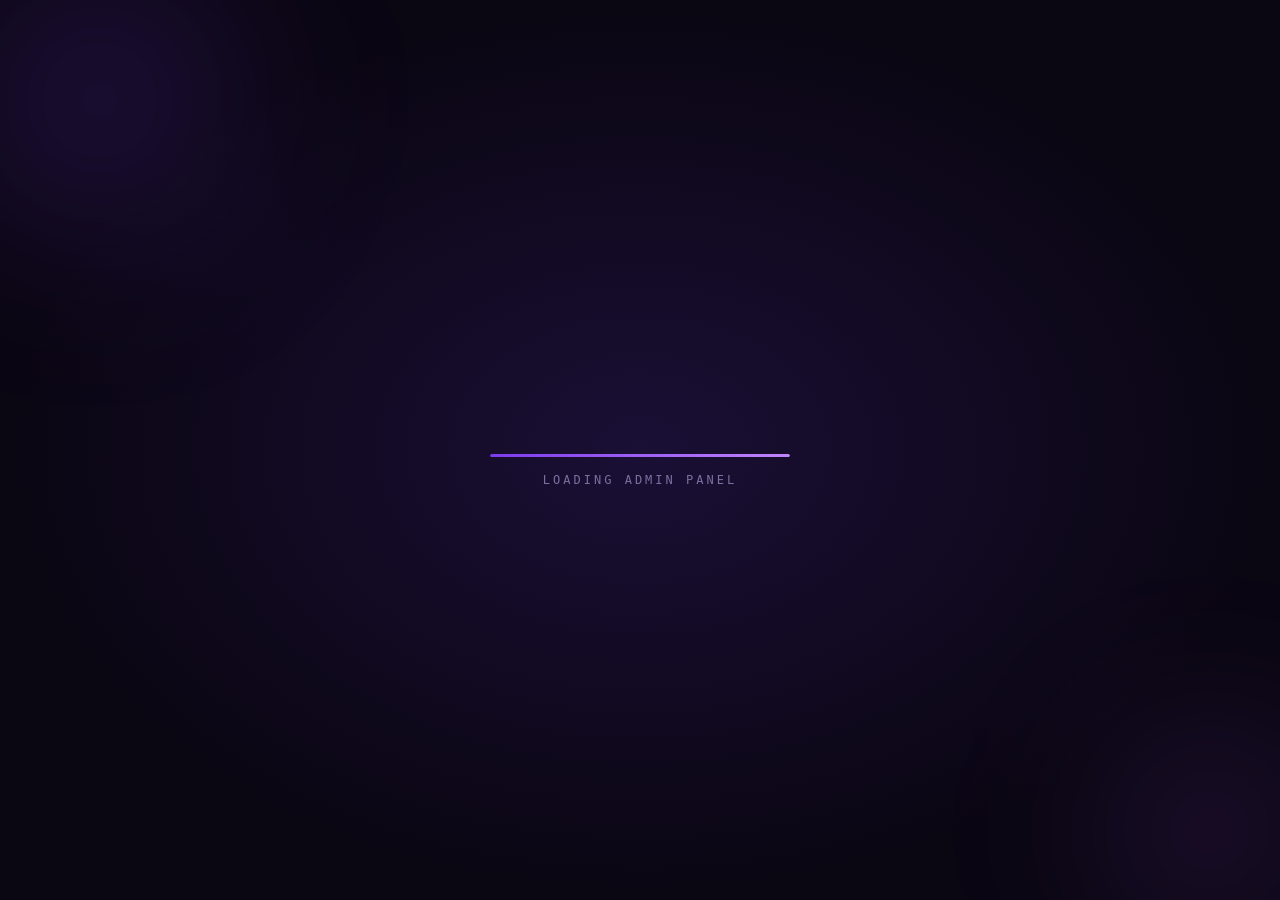
==== commit 7875e1df: "Add files via upload" ====
--- a/admin.html
+++ b/admin.html
@@ -3,405 +3,506 @@
 <head>
   <meta charset="UTF-8">
   <meta name="viewport" content="width=device-width, initial-scale=1.0">
+  <meta http-equiv="X-UA-Compatible" content="IE=edge">
+  <meta http-equiv="Content-Security-Policy" content="default-src 'self' https: data:; script-src 'self' 'unsafe-inline' https://cdnjs.cloudflare.com https://api.jsonbin.io; style-src 'self' 'unsafe-inline' https://fonts.googleapis.com https://cdnjs.cloudflare.com; font-src https://fonts.gstatic.com https://cdnjs.cloudflare.com; img-src * data:; connect-src https://api.jsonbin.io;">
+  <meta name="referrer" content="no-referrer">
   <title>Drip Client - Admin Panel</title>
+  <link rel="stylesheet" href="https://cdnjs.cloudflare.com/ajax/libs/font-awesome/6.5.0/css/all.min.css">
   <link rel="stylesheet" href="style.css">
-  <link rel="stylesheet" href="https://cdnjs.cloudflare.com/ajax/libs/font-awesome/6.5.0/css/all.min.css">
-  <link rel="icon" href="https://cdn-uploads.huggingface.co/production/uploads/noauth/8W2qfrJxJ0G0EplunCycM.jpeg" type="image/jpeg">
-  <script src="https://cdn.jsdelivr.net/npm/sweetalert2@11"></script>
-  <script src="https://cdn.jsdelivr.net/npm/particles.js@2.0.0/particles.min.js"></script>
-  <style>
-    .admin-nav { background: rgba(10,4,18,0.95); border-bottom: 1px solid var(--bg-border); position: sticky; top: 0; z-index: 100; }
-    .admin-nav-inner { display: flex; align-items: center; justify-content: space-between; padding: 0 24px; height: 70px; }
-    .admin-body { padding: 24px; max-width: 1300px; margin: 0 auto; }
-    .product-edit-item { background: rgba(19,10,36,0.7); border: 1px solid var(--bg-border); border-radius: 10px; padding: 16px; margin-bottom: 10px; display: flex; align-items: center; justify-content: space-between; gap: 12px; }
-    .product-edit-item-info { flex: 1; }
-    .product-edit-item-name { font-weight: 700; color: var(--text-primary); margin-bottom: 4px; }
-    .product-edit-item-desc { color: var(--text-muted); font-size: 13px; }
-    .product-edit-actions { display: flex; gap: 8px; }
-    .admin-trx-item { background: rgba(19,10,36,0.7); border: 1px solid var(--bg-border); border-radius: 10px; padding: 18px; margin-bottom: 12px; }
-    .admin-trx-header { display: flex; align-items: flex-start; justify-content: space-between; margin-bottom: 12px; flex-wrap: wrap; gap: 10px; }
-    .admin-trx-actions { display: flex; gap: 8px; flex-wrap: wrap; margin-top: 10px; }
-    .info-row { display: flex; justify-content: space-between; margin-bottom: 6px; font-size: 14px; }
-    .info-row .lbl { color: var(--text-muted); }
-    .info-row .val { color: var(--text-secondary); font-weight: 600; word-break: break-all; max-width: 220px; }
-    .price-row { display: flex; gap: 12px; align-items: center; margin-bottom: 8px; flex-wrap: wrap; }
-    .price-row input { flex: 1; min-width: 120px; }
-    .remove-price-btn { background: rgba(239,68,68,0.1); border: 1px solid rgba(239,68,68,0.2); color: #ef4444; width: 36px; height: 36px; border-radius: 8px; cursor: pointer; transition: all 0.3s; display: flex; align-items: center; justify-content: center; }
-    .remove-price-btn:hover { background: rgba(239,68,68,0.2); }
-    .notification-badge { background: var(--danger); color: white; border-radius: 50%; width: 18px; height: 18px; font-size: 10px; display: inline-flex; align-items: center; justify-content: center; margin-left: 6px; font-weight: 700; }
-  </style>
 </head>
-<body>
-  <div id="particles-js"></div>
+<body data-page="admin">
+
+  <!-- Particle Background -->
+  <canvas id="particles-canvas"></canvas>
 
   <!-- Loading Screen -->
   <div id="loading-screen">
-    <div class="loading-ring loading-ring-3"></div>
-    <div class="loading-ring loading-ring-2"></div>
-    <div class="loading-ring loading-ring-1"></div>
-    <div class="loading-logo">
-      <span class="loading-letter" style="animation-delay:0.1s">D</span>
-      <span class="loading-letter" style="animation-delay:0.2s">R</span>
-      <span class="loading-letter" style="animation-delay:0.3s">I</span>
-      <span class="loading-letter" style="animation-delay:0.4s">P</span>
-      <span class="loading-letter" style="animation-delay:0.6s;font-size:1.5rem;opacity:0.5;">&nbsp;</span>
-      <span class="loading-letter" style="animation-delay:0.7s">C</span>
-      <span class="loading-letter" style="animation-delay:0.8s">L</span>
-      <span class="loading-letter" style="animation-delay:0.9s">I</span>
-      <span class="loading-letter" style="animation-delay:1.0s">E</span>
-      <span class="loading-letter" style="animation-delay:1.1s">N</span>
-      <span class="loading-letter" style="animation-delay:1.2s">T</span>
+    <div class="loading-orb loading-orb-1"></div>
+    <div class="loading-orb loading-orb-2"></div>
+    <div class="loading-logo-wrap"></div>
+    <div class="loading-bar-wrap">
+      <div class="loading-bar"></div>
     </div>
-    <div class="loading-bar-container"><div class="loading-bar"></div></div>
-    <div class="loading-text">Admin Panel Loading...</div>
+    <div class="loading-text">LOADING ADMIN PANEL</div>
   </div>
 
-  <!-- Approve Key Modal -->
-  <div class="modal-backdrop" id="approveKeyModal">
-    <div class="modal" style="max-width:460px;">
-      <div class="modal-header">
-        <span class="modal-title"><i class="fa-solid fa-key" style="margin-right:8px;"></i>Kirim Key ke User</span>
-        <button class="modal-close" onclick="closeModal('approveKeyModal')"><i class="fa-solid fa-xmark"></i></button>
-      </div>
-      <div class="modal-body">
-        <p style="color:var(--text-muted);font-size:13px;margin-bottom:16px;">Masukkan key untuk dikirim ke akun user. Bisa lebih dari 1 key.</p>
-        <div id="keyInputsContainer">
-          <div class="form-group"><input type="text" class="form-input key-input" placeholder="Key #1..." maxlength="200"></div>
-        </div>
-        <button class="btn btn-outline btn-sm" onclick="addKeyInput()" style="margin-bottom:16px;width:100%;">
-          <i class="fa-solid fa-plus"></i> Tambah Key
-        </button>
-        <input type="hidden" id="approveTrxId">
-        <button class="btn btn-success" onclick="submitApprove()" style="width:100%;">
-          <i class="fa-solid fa-check"></i> Approve & Kirim Key
-        </button>
+  <!-- ADMIN DASHBOARD -->
+  <div id="admin-dashboard" style="display:none">
+
+    <!-- SIDEBAR -->
+    <aside class="admin-sidebar" id="admin-sidebar">
+      <div class="sidebar-logo-wrap">
+        <img src="https://cdn-uploads.huggingface.co/production/uploads/noauth/8W2qfrJxJ0G0EplunCycM.jpeg"
+             alt="Logo" class="sidebar-logo"
+             onerror="this.src='data:image/svg+xml,<svg xmlns=%22http://www.w3.org/2000/svg%22 viewBox=%220 0 40 40%22><rect fill=%22%237c3aed%22 width=%2240%22 height=%2240%22 rx=%228%22/><text x=%2220%22 y=%2228%22 text-anchor=%22middle%22 font-size=%2218%22 fill=%22white%22>D</text></svg>'">
+        <div>
+          <div class="sidebar-brand">DRIP CLIENT</div>
+          <div class="sidebar-role">ADMIN PANEL</div>
+        </div>
+      </div>
+
+      <nav class="sidebar-nav">
+        <div class="sidebar-section">OVERVIEW</div>
+        <a class="sidebar-item active" data-section="overview">
+          <i class="fas fa-tachometer-alt"></i> Dashboard
+        </a>
+
+        <div class="sidebar-section">MANAGEMENT</div>
+        <a class="sidebar-item" data-section="products">
+          <i class="fas fa-box"></i> Produk
+        </a>
+        <a class="sidebar-item" data-section="transactions">
+          <i class="fas fa-exchange-alt"></i> Transaksi
+        </a>
+        <a class="sidebar-item" data-section="promo">
+          <i class="fas fa-tags"></i> Kode Promo
+        </a>
+        <a class="sidebar-item" data-section="saldo">
+          <i class="fas fa-wallet"></i> Kirim Saldo
+        </a>
+
+        <div class="sidebar-section">SYSTEM</div>
+        <a class="sidebar-item" data-section="settings">
+          <i class="fas fa-cog"></i> Pengaturan
+        </a>
+
+        <div style="margin-top:auto;padding:16px 12px 0">
+          <a href="home.html" class="sidebar-item" style="color:var(--success)">
+            <i class="fas fa-external-link-alt"></i> Lihat Dashboard
+          </a>
+        </div>
+      </nav>
+    </aside>
+
+    <!-- MAIN -->
+    <main class="admin-main">
+
+      <!-- ===== OVERVIEW SECTION ===== -->
+      <div id="admin-overview" class="admin-section">
+        <div class="admin-topbar">
+          <div>
+            <div class="admin-page-title"><i class="fas fa-tachometer-alt" style="margin-right:8px;color:var(--accent)"></i>Overview</div>
+            <div class="admin-page-sub">Ringkasan aktivitas & performa</div>
+          </div>
+          <div class="admin-user-badge">
+            <i class="fas fa-user-shield"></i>
+            <span>Administrator</span>
+          </div>
+        </div>
+
+        <div class="stats-grid">
+          <div class="stat-card fade-in-up">
+            <div class="stat-icon"><i class="fas fa-users"></i></div>
+            <div class="stat-value" id="stat-total-buyers">0</div>
+            <div class="stat-label">Total Pembeli</div>
+          </div>
+          <div class="stat-card fade-in-up" style="animation-delay:0.1s">
+            <div class="stat-icon"><i class="fas fa-rupiah-sign"></i></div>
+            <div class="stat-value" id="stat-revenue" style="font-size:16px">Rp 0</div>
+            <div class="stat-label">Total Penghasilan</div>
+          </div>
+          <div class="stat-card fade-in-up" style="animation-delay:0.2s">
+            <div class="stat-icon"><i class="fas fa-chart-line"></i></div>
+            <div class="stat-value" id="stat-today">0</div>
+            <div class="stat-label">Terjual Hari Ini</div>
+          </div>
+        </div>
+
+        <div class="admin-panel-section fade-in-up">
+          <div class="admin-section-title"><i class="fas fa-info-circle"></i> Quick Info</div>
+          <div style="display:grid;grid-template-columns:repeat(auto-fit,minmax(200px,1fr));gap:12px">
+            <div style="padding:14px;background:rgba(16,185,129,0.08);border:1px solid rgba(16,185,129,0.2);border-radius:10px">
+              <div style="font-size:11px;color:var(--text-muted);margin-bottom:4px">Status Website</div>
+              <div style="font-size:14px;font-weight:700;color:var(--success)"><i class="fas fa-circle" style="font-size:8px;margin-right:6px"></i>Online</div>
+            </div>
+            <div style="padding:14px;background:rgba(124,58,237,0.08);border:1px solid rgba(124,58,237,0.2);border-radius:10px">
+              <div style="font-size:11px;color:var(--text-muted);margin-bottom:4px">Database</div>
+              <div style="font-size:14px;font-weight:700;color:var(--accent)"><i class="fas fa-database" style="margin-right:6px"></i>JSONBin.io</div>
+            </div>
+            <div style="padding:14px;background:rgba(245,158,11,0.08);border:1px solid rgba(245,158,11,0.2);border-radius:10px">
+              <div style="font-size:11px;color:var(--text-muted);margin-bottom:4px">Security</div>
+              <div style="font-size:14px;font-weight:700;color:#fbbf24"><i class="fas fa-shield-alt" style="margin-right:6px"></i>Protected</div>
+            </div>
+          </div>
+        </div>
+      </div>
+
+      <!-- ===== PRODUCTS SECTION ===== -->
+      <div id="admin-products" class="admin-section hidden">
+        <div class="admin-topbar">
+          <div>
+            <div class="admin-page-title"><i class="fas fa-box" style="margin-right:8px;color:var(--accent)"></i>Manajemen Produk</div>
+            <div class="admin-page-sub">Tambah, edit, dan kelola produk</div>
+          </div>
+          <button class="btn btn-primary" onclick="loadAdminProducts()"><i class="fas fa-sync-alt"></i> Refresh</button>
+        </div>
+
+        <!-- Add Product -->
+        <div class="admin-panel-section fade-in-up">
+          <div class="admin-section-title"><i class="fas fa-plus-circle"></i> Tambah Produk Baru</div>
+
+          <div style="display:grid;grid-template-columns:1fr 1fr;gap:14px">
+            <div class="form-group">
+              <label class="form-label">Nama Produk</label>
+              <input type="text" id="prod-name" class="form-input no-icon" placeholder="Nama produk" maxlength="50">
+            </div>
+            <div class="form-group">
+              <label class="form-label">Nama Game</label>
+              <input type="text" id="prod-game" class="form-input no-icon" placeholder="Mobile Legends, PUBG, dll" maxlength="50">
+            </div>
+          </div>
+
+          <div class="form-group">
+            <label class="form-label">URL Gambar Produk</label>
+            <input type="url" id="prod-image" class="form-input no-icon" placeholder="https://example.com/image.jpg">
+          </div>
+
+          <div class="form-group">
+            <label class="form-label">Deskripsi Produk</label>
+            <textarea id="prod-desc" class="form-textarea" placeholder="Deskripsi singkat produk..." rows="3"></textarea>
+          </div>
+
+          <div class="form-group">
+            <label class="form-label">Fitur (pisahkan dengan koma)</label>
+            <input type="text" id="prod-features" class="form-input no-icon" placeholder="Anti Ban, Silent Aim, Wallhack">
+          </div>
+
+          <!-- Access Plans -->
+          <div class="form-group">
+            <label class="form-label"><i class="fas fa-infinity" style="margin-right:6px"></i>Plan Akses Full Key</label>
+            <div id="access-plans-container">
+              <div class="price-row-input access-plan-row">
+                <input type="text" class="form-input no-icon plan-dur-input" placeholder="Durasi (misal: 1 Days)">
+                <input type="number" class="form-input no-icon plan-price-input" placeholder="Harga (Rp)">
+                <button class="remove-plan-btn" onclick="this.parentElement.remove()"><i class="fas fa-minus"></i></button>
+              </div>
+            </div>
+            <button class="add-plan-btn" onclick="addAccessPlanRow()"><i class="fas fa-plus"></i> Tambah Plan</button>
+          </div>
+
+          <!-- Rental Toggle -->
+          <div class="switch-wrap mb-12">
+            <span class="switch-label"><i class="fas fa-clock"></i> Aktifkan Rental Keys</span>
+            <label class="toggle-switch">
+              <input type="checkbox" id="toggle-rental-plan" onchange="toggleRentalPlans()">
+              <span class="toggle-slider"></span>
+            </label>
+          </div>
+
+          <!-- Rental Plans -->
+          <div id="rental-plans-section" class="hidden form-group">
+            <label class="form-label"><i class="fas fa-clock" style="margin-right:6px"></i>Plan Rental Keys</label>
+            <div id="rental-plans-container">
+              <div class="price-row-input rental-plan-row">
+                <input type="text" class="form-input no-icon plan-dur-input" placeholder="Durasi (misal: 1 Jam)">
+                <input type="number" class="form-input no-icon plan-price-input" placeholder="Harga (Rp)">
+                <button class="remove-plan-btn" onclick="this.parentElement.remove()"><i class="fas fa-minus"></i></button>
+              </div>
+            </div>
+            <button class="add-plan-btn" onclick="addRentalPlanRow()"><i class="fas fa-plus"></i> Tambah Plan Rental</button>
+          </div>
+
+          <button class="btn btn-primary" onclick="addProduct()">
+            <i class="fas fa-plus"></i> Tambah Produk
+          </button>
+        </div>
+
+        <!-- Products Table -->
+        <div class="admin-panel-section fade-in-up">
+          <div class="admin-section-title"><i class="fas fa-list"></i> Daftar Produk</div>
+          <div style="overflow-x:auto">
+            <table class="admin-table">
+              <thead>
+                <tr>
+                  <th>Produk</th>
+                  <th>Game</th>
+                  <th>Plan</th>
+                  <th>Aksi</th>
+                </tr>
+              </thead>
+              <tbody id="products-table-body">
+                <tr><td colspan="4" style="text-align:center;padding:30px;color:var(--text-muted)">Memuat...</td></tr>
+              </tbody>
+            </table>
+          </div>
+        </div>
+      </div>
+
+      <!-- ===== TRANSACTIONS SECTION ===== -->
+      <div id="admin-transactions" class="admin-section hidden">
+        <div class="admin-topbar">
+          <div>
+            <div class="admin-page-title"><i class="fas fa-exchange-alt" style="margin-right:8px;color:var(--accent)"></i>Logs Transaksi</div>
+            <div class="admin-page-sub">Proses & kelola pesanan masuk</div>
+          </div>
+          <button class="btn btn-primary" onclick="loadAdminTransactions()"><i class="fas fa-sync-alt"></i> Refresh</button>
+        </div>
+
+        <div class="admin-panel-section">
+          <div style="overflow-x:auto">
+            <table class="admin-table">
+              <thead>
+                <tr>
+                  <th>ID Transaksi</th>
+                  <th>User</th>
+                  <th>Produk</th>
+                  <th>Plan</th>
+                  <th>Total</th>
+                  <th>Status</th>
+                  <th>Aksi</th>
+                </tr>
+              </thead>
+              <tbody id="trx-table-body">
+                <tr><td colspan="7" style="text-align:center;padding:30px;color:var(--text-muted)">Memuat...</td></tr>
+              </tbody>
+            </table>
+          </div>
+        </div>
+      </div>
+
+      <!-- ===== PROMO SECTION ===== -->
+      <div id="admin-promo" class="admin-section hidden">
+        <div class="admin-topbar">
+          <div>
+            <div class="admin-page-title"><i class="fas fa-tags" style="margin-right:8px;color:var(--accent)"></i>Kode Promo</div>
+            <div class="admin-page-sub">Kelola kode promo untuk user</div>
+          </div>
+        </div>
+
+        <div class="admin-panel-section fade-in-up">
+          <div class="admin-section-title"><i class="fas fa-plus-circle"></i> Tambah Kode Promo</div>
+
+          <div style="display:grid;grid-template-columns:1fr 1fr 1fr;gap:12px;margin-bottom:16px">
+            <div class="form-group" style="margin:0">
+              <label class="form-label">Kode Promo</label>
+              <input type="text" id="promo-code-input" class="form-input no-icon" placeholder="DISKON20" maxlength="20" style="text-transform:uppercase">
+            </div>
+            <div class="form-group" style="margin:0">
+              <label class="form-label">Persen Diskon (%)</label>
+              <input type="number" id="promo-percent-input" class="form-input no-icon" placeholder="20" min="1" max="90">
+            </div>
+            <div class="form-group" style="margin:0">
+              <label class="form-label">Maks Pemakaian</label>
+              <input type="number" id="promo-max-input" class="form-input no-icon" placeholder="10" min="1">
+            </div>
+          </div>
+
+          <button class="btn btn-primary" onclick="addPromoCode()">
+            <i class="fas fa-plus"></i> Tambah Promo
+          </button>
+        </div>
+
+        <div class="admin-panel-section fade-in-up">
+          <div class="admin-section-title"><i class="fas fa-list"></i> Daftar Kode Promo</div>
+          <div style="overflow-x:auto">
+            <table class="admin-table">
+              <thead>
+                <tr>
+                  <th>Kode</th>
+                  <th>Diskon</th>
+                  <th>Terpakai</th>
+                  <th>Tanggal</th>
+                  <th>Aksi</th>
+                </tr>
+              </thead>
+              <tbody id="promo-table-body">
+                <tr><td colspan="5" style="text-align:center;padding:30px;color:var(--text-muted)">Memuat...</td></tr>
+              </tbody>
+            </table>
+          </div>
+        </div>
+      </div>
+
+      <!-- ===== SALDO SECTION ===== -->
+      <div id="admin-saldo" class="admin-section hidden">
+        <div class="admin-topbar">
+          <div>
+            <div class="admin-page-title"><i class="fas fa-wallet" style="margin-right:8px;color:var(--accent)"></i>Kirim Saldo User</div>
+            <div class="admin-page-sub">Top up kredit akun user</div>
+          </div>
+        </div>
+
+        <div class="admin-panel-section" style="max-width:500px">
+          <div class="admin-section-title"><i class="fas fa-paper-plane"></i> Transfer Saldo</div>
+
+          <div class="form-group">
+            <label class="form-label"><i class="fas fa-user" style="margin-right:6px"></i>Username User</label>
+            <div class="input-wrap">
+              <i class="fas fa-user input-icon"></i>
+              <input type="text" id="saldo-username" class="form-input" placeholder="Masukan username target" maxlength="30">
+            </div>
+          </div>
+
+          <div class="form-group">
+            <label class="form-label"><i class="fas fa-rupiah-sign" style="margin-right:6px"></i>Nominal Saldo (Rp)</label>
+            <div class="input-wrap">
+              <i class="fas fa-rupiah-sign input-icon"></i>
+              <input type="number" id="saldo-amount" class="form-input" placeholder="Contoh: 50000" min="1000">
+            </div>
+          </div>
+
+          <div style="display:flex;gap:10px;flex-wrap:wrap;margin-bottom:16px">
+            <button class="btn btn-outline" style="font-size:12px;padding:8px 12px" onclick="document.getElementById('saldo-amount').value='10000'">Rp 10K</button>
+            <button class="btn btn-outline" style="font-size:12px;padding:8px 12px" onclick="document.getElementById('saldo-amount').value='20000'">Rp 20K</button>
+            <button class="btn btn-outline" style="font-size:12px;padding:8px 12px" onclick="document.getElementById('saldo-amount').value='50000'">Rp 50K</button>
+            <button class="btn btn-outline" style="font-size:12px;padding:8px 12px" onclick="document.getElementById('saldo-amount').value='100000'">Rp 100K</button>
+          </div>
+
+          <button class="btn btn-primary btn-full" onclick="addSaldo()">
+            <i class="fas fa-paper-plane"></i> Kirim Saldo
+          </button>
+        </div>
+      </div>
+
+      <!-- ===== SETTINGS SECTION ===== -->
+      <div id="admin-settings" class="admin-section hidden">
+        <div class="admin-topbar">
+          <div>
+            <div class="admin-page-title"><i class="fas fa-cog" style="margin-right:8px;color:var(--accent)"></i>Pengaturan Sistem</div>
+            <div class="admin-page-sub">Konfigurasi fitur & tampilan website</div>
+          </div>
+        </div>
+
+        <div style="display:grid;grid-template-columns:repeat(auto-fit,minmax(400px,1fr));gap:16px">
+
+          <!-- Maintenance -->
+          <div class="admin-panel-section fade-in-up">
+            <div class="admin-section-title"><i class="fas fa-tools"></i> Maintenance Mode</div>
+            <div class="switch-wrap">
+              <span class="switch-label"><i class="fas fa-power-off"></i> Maintenance Mode</span>
+              <label class="toggle-switch">
+                <input type="checkbox" id="toggle-maintenance">
+                <span class="toggle-slider"></span>
+              </label>
+            </div>
+            <div class="form-group mt-16">
+              <label class="form-label">Alasan Maintenance</label>
+              <textarea id="maintenance-reason-input" class="form-textarea" placeholder="Sistem sedang dalam perbaikan..." rows="2"></textarea>
+            </div>
+          </div>
+
+          <!-- Reset Key -->
+          <div class="admin-panel-section fade-in-up">
+            <div class="admin-section-title"><i class="fas fa-key"></i> Reset Key System</div>
+            <div class="switch-wrap">
+              <span class="switch-label"><i class="fas fa-sync-alt"></i> Aktifkan Reset Key</span>
+              <label class="toggle-switch">
+                <input type="checkbox" id="toggle-reset-key">
+                <span class="toggle-slider"></span>
+              </label>
+            </div>
+            <p style="font-size:12px;color:var(--text-muted);margin-top:10px">Jika off, user tidak dapat mereset device key mereka.</p>
+          </div>
+
+          <!-- Running Text -->
+          <div class="admin-panel-section fade-in-up">
+            <div class="admin-section-title"><i class="fas fa-scroll"></i> Running Text</div>
+            <div class="switch-wrap">
+              <span class="switch-label"><i class="fas fa-eye"></i> Tampilkan Running Text</span>
+              <label class="toggle-switch">
+                <input type="checkbox" id="toggle-running-text">
+                <span class="toggle-slider"></span>
+              </label>
+            </div>
+            <div class="form-group mt-16">
+              <label class="form-label">Isi Teks</label>
+              <input type="text" id="running-text-input" class="form-input no-icon" placeholder="KODE PROMO TERBARU: DRIP20!" maxlength="200">
+            </div>
+          </div>
+
+          <!-- Welcome Popup -->
+          <div class="admin-panel-section fade-in-up">
+            <div class="admin-section-title"><i class="fas fa-bell"></i> Popup Selamat Datang</div>
+            <div class="switch-wrap">
+              <span class="switch-label"><i class="fab fa-whatsapp" style="color:var(--success)"></i> Tampilkan Popup WA</span>
+              <label class="toggle-switch">
+                <input type="checkbox" id="toggle-popup">
+                <span class="toggle-slider"></span>
+              </label>
+            </div>
+            <p style="font-size:12px;color:var(--text-muted);margin-top:10px">Popup undangan join WhatsApp Channel saat user login.</p>
+          </div>
+
+          <!-- Notif 2 -->
+          <div class="admin-panel-section fade-in-up">
+            <div class="admin-section-title"><i class="fas fa-exclamation-circle"></i> Notifikasi Tambahan</div>
+            <div class="switch-wrap">
+              <span class="switch-label"><i class="fas fa-toggle-on"></i> Aktifkan Notif 2</span>
+              <label class="toggle-switch">
+                <input type="checkbox" id="toggle-notif2">
+                <span class="toggle-slider"></span>
+              </label>
+            </div>
+            <div class="form-group mt-16">
+              <label class="form-label">Ikon Notifikasi (Font Awesome)</label>
+              <select id="notif2-icon-select" class="form-select">
+                <option value="fa-bell">🔔 Bell</option>
+                <option value="fa-exclamation-triangle">⚠️ Warning</option>
+                <option value="fa-info-circle">ℹ️ Info</option>
+                <option value="fa-shield-alt">🛡️ Shield</option>
+                <option value="fa-bullhorn">📢 Bullhorn</option>
+              </select>
+            </div>
+            <div class="form-group">
+              <label class="form-label">Isi Pesan</label>
+              <textarea id="notif2-text-input" class="form-textarea" placeholder="Jika mengalami kesulitan, hubungi admin..." rows="3"></textarea>
+            </div>
+          </div>
+
+        </div>
+
+        <div style="margin-top:16px">
+          <button class="btn btn-primary" onclick="saveSettings()">
+            <i class="fas fa-save"></i> Simpan Semua Pengaturan
+          </button>
+        </div>
+      </div>
+
+    </main>
+
+    <!-- Mobile sidebar btn -->
+    <button class="admin-menu-btn" onclick="toggleAdminSidebar()">
+      <i class="fas fa-bars"></i>
+    </button>
+
+  </div><!-- END ADMIN DASHBOARD -->
+
+  <!-- EDIT PRODUCT MODAL -->
+  <div class="modal-overlay" id="edit-product-modal">
+    <div class="modal-box" style="max-width:480px">
+      <button class="modal-close"><i class="fas fa-times"></i></button>
+      <div class="modal-title mb-16"><i class="fas fa-edit" style="margin-right:8px;color:var(--accent)"></i>Edit Produk</div>
+      <input type="hidden" id="edit-prod-id">
+      <div class="form-group">
+        <label class="form-label">Nama Produk</label>
+        <input type="text" id="edit-prod-name" class="form-input no-icon" placeholder="Nama produk">
+      </div>
+      <div class="form-group">
+        <label class="form-label">Nama Game</label>
+        <input type="text" id="edit-prod-game" class="form-input no-icon" placeholder="Nama game">
+      </div>
+      <div class="form-group">
+        <label class="form-label">URL Gambar</label>
+        <input type="url" id="edit-prod-image" class="form-input no-icon" placeholder="https://...">
+      </div>
+      <div class="form-group">
+        <label class="form-label">Deskripsi</label>
+        <textarea id="edit-prod-desc" class="form-textarea" rows="3" placeholder="Deskripsi produk..."></textarea>
+      </div>
+      <div class="form-group">
+        <label class="form-label">Fitur (koma-separated)</label>
+        <input type="text" id="edit-prod-features" class="form-input no-icon" placeholder="Anti Ban, Silent Aim">
+      </div>
+      <div style="display:flex;gap:10px">
+        <button class="btn btn-outline btn-full modal-close">Batal</button>
+        <button class="btn btn-primary btn-full" onclick="saveEditProduct()"><i class="fas fa-save"></i> Simpan</button>
       </div>
     </div>
   </div>
 
-  <!-- Edit Product Modal -->
-  <div class="modal-backdrop" id="editProductModal">
-    <div class="modal" style="max-width:520px;">
-      <div class="modal-header">
-        <span class="modal-title"><i class="fa-solid fa-pen" style="margin-right:8px;"></i>Edit Produk</span>
-        <button class="modal-close" onclick="closeModal('editProductModal')"><i class="fa-solid fa-xmark"></i></button>
-      </div>
-      <div class="modal-body" id="editProductBody"></div>
-    </div>
-  </div>
-
-  <div class="main-wrapper" style="display:none;" id="mainContent">
-    <nav class="admin-nav">
-      <div class="admin-nav-inner">
-        <div class="header-brand">
-          <img src="https://cdn-uploads.huggingface.co/production/uploads/noauth/8W2qfrJxJ0G0EplunCycM.jpeg" class="header-logo" alt="Logo">
-          <span class="header-title">ADMIN PANEL</span>
-        </div>
-        <div style="display:flex;align-items:center;gap:12px;">
-          <span style="color:var(--text-muted);font-size:13px;font-family:'Rajdhani',sans-serif;letter-spacing:1px;">
-            <i class="fa-solid fa-shield-halved" style="color:var(--primary-light);margin-right:6px;"></i>ADMINISTRATOR
-          </span>
-          <a href="index.html" class="btn btn-outline btn-sm"><i class="fa-solid fa-arrow-left"></i> User Site</a>
-        </div>
-      </div>
-    </nav>
-
-    <div class="admin-body">
-      <!-- Stats -->
-      <div class="admin-grid" style="margin-top:24px;" id="adminStats">
-        <div class="admin-card">
-          <div class="admin-card-title"><i class="fa-solid fa-users" style="margin-right:8px;color:var(--primary-light);"></i>Total Pembeli</div>
-          <div class="admin-stat-value" id="statTotalBuyers">0</div>
-        </div>
-        <div class="admin-card">
-          <div class="admin-card-title"><i class="fa-solid fa-money-bill-wave" style="margin-right:8px;color:var(--gold);"></i>Total Penghasilan</div>
-          <div class="admin-stat-value" id="statRevenue">Rp 0</div>
-        </div>
-        <div class="admin-card">
-          <div class="admin-card-title"><i class="fa-solid fa-chart-line" style="margin-right:8px;color:var(--success);"></i>Terjual Hari Ini</div>
-          <div class="admin-stat-value" id="statTodaySales">0</div>
-        </div>
-      </div>
-
-      <!-- Main Admin Tabs -->
-      <div class="admin-section" style="padding:0;overflow:hidden;">
-        <div class="admin-tabs">
-          <button class="admin-tab-btn active" onclick="switchAdminTab('products')"><i class="fa-solid fa-box" style="margin-right:6px;"></i>Produk</button>
-          <button class="admin-tab-btn" onclick="switchAdminTab('transactions')">
-            <i class="fa-solid fa-receipt" style="margin-right:6px;"></i>Transaksi
-            <span class="notification-badge" id="pendingBadge" style="display:none;">0</span>
-          </button>
-          <button class="admin-tab-btn" onclick="switchAdminTab('promo')"><i class="fa-solid fa-tag" style="margin-right:6px;"></i>Promo</button>
-          <button class="admin-tab-btn" onclick="switchAdminTab('users')"><i class="fa-solid fa-users" style="margin-right:6px;"></i>Saldo User</button>
-          <button class="admin-tab-btn" onclick="switchAdminTab('settings')"><i class="fa-solid fa-gear" style="margin-right:6px;"></i>Pengaturan</button>
-        </div>
-
-        <!-- PRODUCTS TAB -->
-        <div class="admin-tab-content active" id="atab-products">
-          <div class="admin-section-title"><i class="fa-solid fa-plus-circle"></i> Tambah Produk Baru</div>
-          <div class="grid-2">
-            <div class="form-group">
-              <label class="form-label">Nama Produk</label>
-              <input type="text" id="newProductName" class="form-input" placeholder="Drip Client Premium..." maxlength="100">
-            </div>
-            <div class="form-group">
-              <label class="form-label">Tipe/Kategori</label>
-              <input type="text" id="newProductType" class="form-input" placeholder="Cheat Android..." maxlength="50">
-            </div>
-          </div>
-          <div class="form-group">
-            <label class="form-label">URL Gambar Produk (.jpg/.png)</label>
-            <input type="text" id="newProductImg" class="form-input" placeholder="https://..." maxlength="300">
-          </div>
-          <div class="form-group">
-            <label class="form-label">Fitur Produk (pisahkan dengan koma)</label>
-            <input type="text" id="newProductFeatures" class="form-input" placeholder="Anti Ban, Silent Aim, Aimbot..." maxlength="300">
-          </div>
-
-          <div style="display:flex;align-items:center;justify-content:space-between;margin-bottom:12px;">
-            <label class="form-label" style="margin:0;">Aktifkan Rental Keys</label>
-            <label class="switch">
-              <input type="checkbox" id="enableRental" onchange="toggleRentalSection()">
-              <span class="switch-slider"></span>
-            </label>
-          </div>
-
-          <!-- Access Full Key Prices -->
-          <div class="admin-section-title" style="font-size:14px;margin-bottom:10px;"><i class="fa-solid fa-key"></i> Harga Access Full Key</div>
-          <div id="fullKeyPrices">
-            <div class="price-row">
-              <input type="text" class="form-input" placeholder="Label (contoh: 1 DAYS)" style="flex:1;" maxlength="30">
-              <input type="number" class="form-input" placeholder="Harga (Rp)" style="flex:1;" min="0">
-              <button class="remove-price-btn" onclick="removePriceRow(this)"><i class="fa-solid fa-trash"></i></button>
-            </div>
-          </div>
-          <button class="btn btn-outline btn-sm" onclick="addPriceRow('fullKeyPrices')" style="margin-bottom:16px;">
-            <i class="fa-solid fa-plus"></i> Tambah Pilihan Harga
-          </button>
-
-          <!-- Rental Key Prices (hidden by default) -->
-          <div id="rentalSection" style="display:none;">
-            <div class="admin-section-title" style="font-size:14px;margin-bottom:10px;"><i class="fa-solid fa-clock"></i> Harga Rental Key</div>
-            <div id="rentalKeyPrices">
-              <div class="price-row">
-                <input type="text" class="form-input" placeholder="Label (contoh: 1 JAM)" style="flex:1;" maxlength="30">
-                <input type="number" class="form-input" placeholder="Harga (Rp)" style="flex:1;" min="0">
-                <button class="remove-price-btn" onclick="removePriceRow(this)"><i class="fa-solid fa-trash"></i></button>
-              </div>
-            </div>
-            <button class="btn btn-outline btn-sm" onclick="addPriceRow('rentalKeyPrices')" style="margin-bottom:16px;">
-              <i class="fa-solid fa-plus"></i> Tambah Pilihan Harga Rental
-            </button>
-          </div>
-
-          <button class="btn btn-primary" onclick="adminAddProduct()">
-            <i class="fa-solid fa-plus"></i> Tambah Produk
-          </button>
-
-          <div class="admin-section-title" style="margin-top:32px;"><i class="fa-solid fa-list"></i> Daftar Produk</div>
-          <div id="adminProductList">
-            <div class="empty-state"><i class="fa-solid fa-box-open"></i><h3>Belum ada produk</h3><p>Tambahkan produk di atas</p></div>
-          </div>
-        </div>
-
-        <!-- TRANSACTIONS TAB -->
-        <div class="admin-tab-content" id="atab-transactions">
-          <div class="admin-section-title"><i class="fa-solid fa-receipt"></i> Transaksi Masuk</div>
-          <div style="display:flex;gap:8px;margin-bottom:20px;flex-wrap:wrap;">
-            <button class="btn btn-sm btn-outline" onclick="filterTrx('all')" id="filterAll" style="border-color:var(--primary);">Semua</button>
-            <button class="btn btn-sm btn-outline" onclick="filterTrx('waiting')" id="filterWaiting">Menunggu</button>
-            <button class="btn btn-sm btn-outline" onclick="filterTrx('approved')" id="filterApproved">Approved</button>
-            <button class="btn btn-sm btn-outline" onclick="filterTrx('rejected')" id="filterRejected">Rejected</button>
-          </div>
-          <div id="adminTrxList">
-            <div class="empty-state"><i class="fa-solid fa-receipt"></i><h3>Belum ada transaksi</h3><p>Transaksi user akan muncul disini</p></div>
-          </div>
-        </div>
-
-        <!-- PROMO TAB -->
-        <div class="admin-tab-content" id="atab-promo">
-          <div class="admin-section-title"><i class="fa-solid fa-tag"></i> Tambah Kode Promo</div>
-          <div class="grid-2">
-            <div class="form-group">
-              <label class="form-label">Kode Promo</label>
-              <input type="text" id="promoCode" class="form-input" placeholder="DISKON70" maxlength="30" style="text-transform:uppercase;">
-            </div>
-            <div class="form-group">
-              <label class="form-label">Persen Diskon (%)</label>
-              <input type="number" id="promoPercent" class="form-input" placeholder="70" min="1" max="99">
-            </div>
-          </div>
-          <div class="form-group">
-            <label class="form-label">Maksimal Pengguna</label>
-            <input type="number" id="promoMax" class="form-input" placeholder="10" min="1">
-          </div>
-          <button class="btn btn-primary" onclick="adminAddPromo()">
-            <i class="fa-solid fa-tag"></i> Tambah Kode Promo
-          </button>
-
-          <div class="admin-section-title" style="margin-top:24px;"><i class="fa-solid fa-list"></i> Daftar Promo Aktif</div>
-          <div id="promoList">
-            <div class="empty-state"><i class="fa-solid fa-tag"></i><h3>Belum ada promo</h3></div>
-          </div>
-        </div>
-
-        <!-- USERS/SALDO TAB -->
-        <div class="admin-tab-content" id="atab-users">
-          <div class="admin-section-title"><i class="fa-solid fa-wallet"></i> Transfer Saldo ke User</div>
-          <div class="grid-2">
-            <div class="form-group">
-              <label class="form-label">Username User</label>
-              <input type="text" id="topupUsername" class="form-input" placeholder="Username..." maxlength="50">
-            </div>
-            <div class="form-group">
-              <label class="form-label">Jumlah Credit (Rp)</label>
-              <input type="number" id="topupAmount" class="form-input" placeholder="10000" min="1000">
-            </div>
-          </div>
-          <button class="btn btn-primary" onclick="adminTopup()">
-            <i class="fa-solid fa-paper-plane"></i> Transfer Saldo
-          </button>
-
-          <div class="admin-section-title" style="margin-top:32px;"><i class="fa-solid fa-users"></i> Daftar User Terdaftar</div>
-          <div id="adminUserList">
-            <div class="empty-state"><i class="fa-solid fa-users"></i><h3>Memuat data user...</h3></div>
-          </div>
-        </div>
-
-        <!-- SETTINGS TAB -->
-        <div class="admin-tab-content" id="atab-settings">
-          <div class="admin-section-title"><i class="fa-solid fa-gear"></i> Pengaturan Sistem</div>
-
-          <!-- Running Text -->
-          <div class="admin-section" style="margin-bottom:16px;">
-            <div style="font-weight:700;color:var(--text-secondary);margin-bottom:12px;"><i class="fa-solid fa-align-left" style="margin-right:8px;color:var(--primary-light);"></i>Running Text Dashboard</div>
-            <div class="form-group">
-              <label class="form-label">Teks</label>
-              <input type="text" id="runningTextInput" class="form-input" placeholder="KODE PROMO TERBARU : DISKON70%  🔥" maxlength="200">
-            </div>
-            <div class="switch-container">
-              <span class="switch-label">Aktifkan Running Text</span>
-              <label class="switch"><input type="checkbox" id="runningTextSwitch" onchange="toggleSetting('runningText')"><span class="switch-slider"></span></label>
-            </div>
-            <button class="btn btn-primary btn-sm" onclick="saveRunningText()" style="margin-top:12px;">
-              <i class="fa-solid fa-save"></i> Simpan Teks
-            </button>
-          </div>
-
-          <!-- Popup Notifikasi -->
-          <div class="admin-section" style="margin-bottom:16px;">
-            <div style="font-weight:700;color:var(--text-secondary);margin-bottom:12px;"><i class="fa-solid fa-bell" style="margin-right:8px;color:var(--primary-light);"></i>Popup Welcome (Saluran WA)</div>
-            <div class="switch-container">
-              <span class="switch-label">Tampilkan Popup Join WA</span>
-              <label class="switch"><input type="checkbox" id="welcomePopupSwitch" onchange="toggleSetting('welcomePopup')"><span class="switch-slider"></span></label>
-            </div>
-          </div>
-
-          <!-- Custom Notifikasi -->
-          <div class="admin-section" style="margin-bottom:16px;">
-            <div style="font-weight:700;color:var(--text-secondary);margin-bottom:12px;"><i class="fa-solid fa-triangle-exclamation" style="margin-right:8px;color:var(--warning);"></i>Notifikasi Custom</div>
-            <div class="form-group">
-              <label class="form-label">Ikon Notifikasi</label>
-              <select id="notifIcon" class="form-input" style="cursor:pointer;">
-                <option value="fa-circle-info">ℹ️ Info</option>
-                <option value="fa-triangle-exclamation">⚠️ Warning</option>
-                <option value="fa-circle-exclamation">❗ Important</option>
-                <option value="fa-star">⭐ Star</option>
-              </select>
-            </div>
-            <div class="form-group">
-              <label class="form-label">Pesan Notifikasi</label>
-              <input type="text" id="notifMessage" class="form-input" placeholder="Jika ada kesulitan, hubungi admin..." maxlength="200">
-            </div>
-            <div class="switch-container">
-              <span class="switch-label">Aktifkan Notifikasi Custom</span>
-              <label class="switch"><input type="checkbox" id="customNotifSwitch" onchange="toggleSetting('customNotif')"><span class="switch-slider"></span></label>
-            </div>
-            <button class="btn btn-primary btn-sm" onclick="saveCustomNotif()" style="margin-top:12px;">
-              <i class="fa-solid fa-save"></i> Simpan Notifikasi
-            </button>
-          </div>
-
-          <!-- Reset Key System -->
-          <div class="admin-section" style="margin-bottom:16px;">
-            <div style="font-weight:700;color:var(--text-secondary);margin-bottom:12px;"><i class="fa-solid fa-rotate" style="margin-right:8px;color:var(--primary-light);"></i>Reset Key System</div>
-            <div class="switch-container">
-              <span class="switch-label">Aktifkan Fitur Reset Key untuk User</span>
-              <label class="switch"><input type="checkbox" id="resetKeySwitch" onchange="toggleSetting('resetKeyEnabled')"><span class="switch-slider"></span></label>
-            </div>
-          </div>
-
-          <!-- Maintenance Mode -->
-          <div class="admin-section" style="margin-bottom:16px;">
-            <div style="font-weight:700;color:var(--text-secondary);margin-bottom:12px;"><i class="fa-solid fa-screwdriver-wrench" style="margin-right:8px;color:var(--danger);"></i>Maintenance Mode</div>
-            <div class="form-group">
-              <label class="form-label">Alasan Maintenance</label>
-              <input type="text" id="maintenanceReason" class="form-input" placeholder="Website sedang dalam pemeliharaan..." maxlength="200">
-            </div>
-            <div class="switch-container">
-              <span class="switch-label"><span style="color:var(--danger);">⚠️ Aktifkan Maintenance Mode</span></span>
-              <label class="switch"><input type="checkbox" id="maintenanceSwitch" onchange="toggleSetting('maintenanceMode')"><span class="switch-slider"></span></label>
-            </div>
-            <button class="btn btn-danger btn-sm" onclick="saveMaintenanceReason()" style="margin-top:12px;">
-              <i class="fa-solid fa-save"></i> Simpan Alasan
-            </button>
-          </div>
-
-        </div>
-      </div>
-    </div>
-  </div>
+  <!-- Toast -->
+  <div id="toast-container" class="toast-container"></div>
 
   <script src="script.js"></script>
-  <script>
-    initParticles();
-    initLoadingScreen(() => {
-      document.getElementById('mainContent').style.display = 'block';
-      initAdminPanel();
-    });
-
-    function switchAdminTab(name) {
-      document.querySelectorAll('.admin-tab-content').forEach(t => t.classList.remove('active'));
-      document.querySelectorAll('.admin-tab-btn').forEach(b => b.classList.remove('active'));
-      document.getElementById('atab-' + name).classList.add('active');
-      event.target.classList.add('active');
-    }
-
-    function toggleRentalSection() {
-      const enabled = document.getElementById('enableRental').checked;
-      document.getElementById('rentalSection').style.display = enabled ? 'block' : 'none';
-    }
-
-    function addPriceRow(containerId) {
-      const container = document.getElementById(containerId);
-      const row = document.createElement('div');
-      row.className = 'price-row';
-      row.innerHTML = `
-        <input type="text" class="form-input" placeholder="Label (contoh: 7 DAYS)" style="flex:1;" maxlength="30">
-        <input type="number" class="form-input" placeholder="Harga (Rp)" style="flex:1;" min="0">
-        <button class="remove-price-btn" onclick="removePriceRow(this)"><i class="fa-solid fa-trash"></i></button>
-      `;
-      container.appendChild(row);
-    }
-
-    function removePriceRow(btn) {
-      const row = btn.closest('.price-row');
-      const container = row.parentElement;
-      if (container.querySelectorAll('.price-row').length > 1) {
-        row.remove();
-      } else {
-        Swal.fire({ icon: 'warning', title: 'Minimal 1 harga!', background: '#0f0720', color: '#f3e8ff', confirmButtonColor: '#7c3aed' });
-      }
-    }
-
-    function addKeyInput() {
-      const container = document.getElementById('keyInputsContainer');
-      const count = container.querySelectorAll('.key-input').length + 1;
-      const div = document.createElement('div');
-      div.className = 'form-group';
-      div.innerHTML = `<input type="text" class="form-input key-input" placeholder="Key #${count}..." maxlength="200">`;
-      container.appendChild(div);
-    }
-  </script>
 </body>
 </html>
--- a/style.css
+++ b/style.css
@@ -1,46 +1,39 @@
-/* ========================================
+/* ===========================
    DRIP CLIENT - STYLE.CSS
    Dark Purple Premium Theme
-======================================== */
-
-@import url('https://fonts.googleapis.com/css2?family=Orbitron:wght@400;600;700;900&family=Rajdhani:wght@300;400;500;600;700&family=Exo+2:wght@300;400;500;600;700&display=swap');
+=========================== */
+
+@import url('https://fonts.googleapis.com/css2?family=Orbitron:wght@400;600;700;900&family=Rajdhani:wght@300;400;500;600;700&family=Share+Tech+Mono&display=swap');
 
 :root {
   --primary: #7c3aed;
+  --primary-light: #8b5cf6;
   --primary-dark: #5b21b6;
-  --primary-light: #a855f7;
-  --accent: #c084fc;
-  --accent-glow: #e879f9;
-  --bg-dark: #0a0412;
-  --bg-card: #0f0720;
-  --bg-panel: #130a24;
-  --bg-border: rgba(124, 58, 237, 0.3);
-  --text-primary: #f3e8ff;
+  --accent: #a855f7;
+  --accent-glow: #c084fc;
+  --bg-dark: #0a0612;
+  --bg-card: #120a24;
+  --bg-card2: #1a0f35;
+  --bg-glass: rgba(124, 58, 237, 0.08);
+  --border: rgba(139, 92, 246, 0.3);
+  --border-bright: rgba(168, 85, 247, 0.6);
+  --text-primary: #f3f0ff;
   --text-secondary: #c4b5fd;
   --text-muted: #7c6fa0;
   --success: #10b981;
-  --danger: #ef4444;
+  --error: #ef4444;
   --warning: #f59e0b;
-  --info: #3b82f6;
-  --gold: #fbbf24;
-  --shadow-purple: 0 0 30px rgba(124, 58, 237, 0.4);
-  --shadow-glow: 0 0 60px rgba(168, 85, 247, 0.3);
-  --radius: 16px;
-  --radius-sm: 8px;
-}
-
-* {
-  margin: 0;
-  padding: 0;
-  box-sizing: border-box;
-}
-
-html {
-  scroll-behavior: smooth;
-}
+  --glow-sm: 0 0 10px rgba(124,58,237,0.4);
+  --glow-md: 0 0 20px rgba(124,58,237,0.5), 0 0 40px rgba(124,58,237,0.2);
+  --glow-lg: 0 0 30px rgba(168,85,247,0.6), 0 0 60px rgba(124,58,237,0.3);
+}
+
+* { margin: 0; padding: 0; box-sizing: border-box; }
+
+html { scroll-behavior: smooth; }
 
 body {
-  font-family: 'Exo 2', sans-serif;
+  font-family: 'Rajdhani', sans-serif;
   background: var(--bg-dark);
   color: var(--text-primary);
   min-height: 100vh;
@@ -48,605 +41,325 @@
   position: relative;
 }
 
-/* ========== SCROLLBAR ========== */
+/* ===========================
+   PARTICLE BACKGROUND
+=========================== */
+#particles-canvas {
+  position: fixed;
+  top: 0; left: 0;
+  width: 100%; height: 100%;
+  z-index: 0;
+  pointer-events: none;
+}
+
+/* ===========================
+   LOADING SCREEN
+=========================== */
+#loading-screen {
+  position: fixed;
+  top: 0; left: 0;
+  width: 100%; height: 100%;
+  background: radial-gradient(ellipse at center, #1a0f35 0%, #0a0612 70%);
+  z-index: 9999;
+  display: flex;
+  flex-direction: column;
+  align-items: center;
+  justify-content: center;
+  transition: opacity 0.8s ease, visibility 0.8s ease;
+}
+
+#loading-screen.hide {
+  opacity: 0;
+  visibility: hidden;
+}
+
+.loading-logo-wrap {
+  display: flex;
+  gap: 6px;
+  margin-bottom: 40px;
+}
+
+.loading-letter {
+  font-family: 'Orbitron', sans-serif;
+  font-size: clamp(28px, 6vw, 52px);
+  font-weight: 900;
+  color: transparent;
+  background: linear-gradient(135deg, #a855f7, #7c3aed, #c084fc);
+  -webkit-background-clip: text;
+  background-clip: text;
+  opacity: 0;
+  transform: translateY(30px) scale(0.8);
+  animation: letterReveal 0.4s ease forwards;
+  text-shadow: none;
+  filter: drop-shadow(0 0 12px rgba(168,85,247,0.8));
+}
+
+@keyframes letterReveal {
+  to { opacity: 1; transform: translateY(0) scale(1); }
+}
+
+.loading-bar-wrap {
+  width: min(300px, 80vw);
+  height: 3px;
+  background: rgba(124,58,237,0.2);
+  border-radius: 2px;
+  overflow: hidden;
+  margin-bottom: 16px;
+}
+
+.loading-bar {
+  height: 100%;
+  background: linear-gradient(90deg, #7c3aed, #c084fc, #7c3aed);
+  background-size: 200%;
+  border-radius: 2px;
+  animation: loadingProgress 2.8s ease forwards, shimmer 1s infinite;
+}
+
+@keyframes loadingProgress {
+  0% { width: 0%; }
+  60% { width: 75%; }
+  100% { width: 100%; }
+}
+
+@keyframes shimmer {
+  0% { background-position: 200% 0; }
+  100% { background-position: -200% 0; }
+}
+
+.loading-text {
+  font-family: 'Share Tech Mono', monospace;
+  font-size: 12px;
+  color: var(--text-muted);
+  letter-spacing: 3px;
+  text-transform: uppercase;
+  animation: blink 1s infinite;
+}
+
+@keyframes blink {
+  0%, 100% { opacity: 1; }
+  50% { opacity: 0.4; }
+}
+
+.loading-orb {
+  position: absolute;
+  border-radius: 50%;
+  filter: blur(80px);
+  animation: orbFloat 4s ease-in-out infinite alternate;
+}
+
+.loading-orb-1 {
+  width: 400px; height: 400px;
+  background: radial-gradient(circle, rgba(124,58,237,0.25) 0%, transparent 70%);
+  top: -100px; left: -100px;
+}
+
+.loading-orb-2 {
+  width: 300px; height: 300px;
+  background: radial-gradient(circle, rgba(168,85,247,0.2) 0%, transparent 70%);
+  bottom: -80px; right: -80px;
+  animation-delay: -2s;
+}
+
+@keyframes orbFloat {
+  from { transform: translate(0,0) scale(1); }
+  to { transform: translate(20px, 20px) scale(1.1); }
+}
+
+/* ===========================
+   SCROLLBAR
+=========================== */
 ::-webkit-scrollbar { width: 6px; }
 ::-webkit-scrollbar-track { background: var(--bg-dark); }
 ::-webkit-scrollbar-thumb { background: var(--primary); border-radius: 3px; }
-::-webkit-scrollbar-thumb:hover { background: var(--primary-light); }
-
-/* ========== PARTICLES BACKGROUND ========== */
-#particles-js {
+
+/* ===========================
+   NAVBAR / HEADER
+=========================== */
+.topbar {
   position: fixed;
-  top: 0;
-  left: 0;
-  width: 100%;
-  height: 100%;
-  z-index: 0;
-  pointer-events: none;
-}
-
-/* ========== LOADING SCREEN ========== */
-#loading-screen {
-  position: fixed;
-  inset: 0;
-  background: radial-gradient(ellipse at center, #1a0535 0%, #0a0412 60%, #030109 100%);
-  z-index: 9999;
-  display: flex;
-  flex-direction: column;
-  align-items: center;
-  justify-content: center;
-  transition: opacity 0.8s ease, transform 0.8s ease;
-}
-
-#loading-screen.fade-out {
-  opacity: 0;
-  transform: scale(1.05);
-  pointer-events: none;
-}
-
-.loading-logo {
-  display: flex;
-  gap: 6px;
-  margin-bottom: 40px;
-}
-
-.loading-letter {
-  font-family: 'Orbitron', monospace;
-  font-size: clamp(28px, 6vw, 56px);
-  font-weight: 900;
-  color: transparent;
-  background: linear-gradient(135deg, #7c3aed, #c084fc, #e879f9);
-  -webkit-background-clip: text;
-  background-clip: text;
-  text-shadow: none;
-  opacity: 0;
-  transform: translateY(30px) scale(0.8);
-  animation: letterReveal 0.4s ease forwards;
-  filter: drop-shadow(0 0 20px rgba(192, 132, 252, 0.8));
-}
-
-@keyframes letterReveal {
-  to { opacity: 1; transform: translateY(0) scale(1); }
-}
-
-.loading-bar-container {
-  width: 280px;
-  height: 4px;
-  background: rgba(124, 58, 237, 0.2);
-  border-radius: 2px;
-  overflow: hidden;
-  margin-bottom: 20px;
-}
-
-.loading-bar {
-  height: 100%;
-  background: linear-gradient(90deg, var(--primary), var(--accent-glow));
-  border-radius: 2px;
-  animation: loadProgress 2.5s ease forwards;
-  box-shadow: 0 0 15px var(--accent);
-}
-
-@keyframes loadProgress {
-  0% { width: 0%; }
-  30% { width: 45%; }
-  70% { width: 78%; }
-  100% { width: 100%; }
-}
-
-.loading-text {
-  font-family: 'Rajdhani', sans-serif;
+  top: 0; left: 0; right: 0;
+  height: 64px;
+  background: rgba(10, 6, 18, 0.85);
+  backdrop-filter: blur(20px);
+  border-bottom: 1px solid var(--border);
+  display: flex;
+  align-items: center;
+  justify-content: space-between;
+  padding: 0 20px;
+  z-index: 100;
+  box-shadow: 0 4px 30px rgba(0,0,0,0.4);
+}
+
+.topbar-brand {
+  display: flex;
+  align-items: center;
+  gap: 10px;
+}
+
+.brand-logo {
+  width: 36px; height: 36px;
+  border-radius: 8px;
+  object-fit: cover;
+  border: 1px solid var(--border-bright);
+  box-shadow: var(--glow-sm);
+}
+
+.brand-logo-animated {
+  animation: logoPulse 3s ease-in-out infinite;
+}
+
+@keyframes logoPulse {
+  0%, 100% { box-shadow: var(--glow-sm); }
+  50% { box-shadow: var(--glow-md); }
+}
+
+.brand-name {
+  font-family: 'Orbitron', sans-serif;
   font-size: 14px;
-  color: var(--text-muted);
-  letter-spacing: 4px;
-  text-transform: uppercase;
-  animation: pulse 1.5s ease infinite;
-}
-
-@keyframes pulse {
-  0%, 100% { opacity: 0.5; }
-  50% { opacity: 1; }
-}
-
-.loading-ring {
-  position: absolute;
-  border: 2px solid transparent;
-  border-top-color: var(--primary);
-  border-radius: 50%;
-  animation: spin 1.5s linear infinite;
-}
-
-.loading-ring-1 { width: 200px; height: 200px; border-top-color: rgba(124,58,237,0.4); }
-.loading-ring-2 { width: 240px; height: 240px; border-top-color: rgba(168,85,247,0.3); animation-duration: 2s; animation-direction: reverse; }
-.loading-ring-3 { width: 280px; height: 280px; border-top-color: rgba(232,121,249,0.2); animation-duration: 2.5s; }
-
-@keyframes spin { to { transform: rotate(360deg); } }
-
-/* ========== MAIN CONTENT WRAPPER ========== */
-.main-wrapper {
-  position: relative;
-  z-index: 1;
-}
-
-/* ========== AUTH PAGES ========== */
-.auth-container {
-  min-height: 100vh;
-  display: flex;
-  align-items: center;
-  justify-content: center;
-  padding: 20px;
-  position: relative;
-  z-index: 1;
-}
-
-.auth-card {
-  background: linear-gradient(135deg, rgba(19, 10, 36, 0.95) 0%, rgba(15, 7, 32, 0.98) 100%);
-  border: 1px solid var(--bg-border);
-  border-radius: var(--radius);
-  padding: 48px 40px;
-  width: 100%;
-  max-width: 420px;
-  box-shadow: var(--shadow-purple), inset 0 1px 0 rgba(255,255,255,0.05);
-  backdrop-filter: blur(20px);
-  animation: cardSlideUp 0.6s ease forwards;
-  position: relative;
-  overflow: hidden;
-}
-
-.auth-card::before {
-  content: '';
-  position: absolute;
-  top: 0;
-  left: 0;
-  right: 0;
-  height: 2px;
-  background: linear-gradient(90deg, transparent, var(--primary), var(--accent-glow), transparent);
-}
-
-@keyframes cardSlideUp {
-  from { opacity: 0; transform: translateY(40px); }
-  to { opacity: 1; transform: translateY(0); }
-}
-
-.auth-logo {
-  text-align: center;
-  margin-bottom: 32px;
-}
-
-.auth-logo img {
-  width: 80px;
-  height: 80px;
-  border-radius: 50%;
-  border: 2px solid var(--primary);
-  box-shadow: 0 0 30px rgba(124, 58, 237, 0.5);
-  animation: logoPulse 3s ease infinite;
-}
-
-@keyframes logoPulse {
-  0%, 100% { box-shadow: 0 0 20px rgba(124, 58, 237, 0.5); }
-  50% { box-shadow: 0 0 40px rgba(168, 85, 247, 0.8), 0 0 80px rgba(232, 121, 249, 0.3); }
-}
-
-.auth-logo .brand-name {
-  font-family: 'Orbitron', monospace;
-  font-size: 22px;
-  font-weight: 900;
-  background: linear-gradient(135deg, var(--primary-light), var(--accent-glow));
-  -webkit-background-clip: text;
-  background-clip: text;
-  color: transparent;
-  display: block;
-  margin-top: 12px;
-  letter-spacing: 3px;
-}
-
-.auth-title {
-  font-family: 'Rajdhani', sans-serif;
-  font-size: 24px;
   font-weight: 700;
-  text-align: center;
-  color: var(--text-primary);
-  margin-bottom: 8px;
-  letter-spacing: 1px;
-}
-
-.auth-subtitle {
-  text-align: center;
-  color: var(--text-muted);
-  font-size: 13px;
-  margin-bottom: 32px;
-  letter-spacing: 0.5px;
-}
-
-/* ========== FORM ELEMENTS ========== */
-.form-group {
-  margin-bottom: 20px;
-  position: relative;
-}
-
-.form-label {
-  display: block;
-  font-size: 13px;
-  font-weight: 600;
-  color: var(--text-secondary);
-  margin-bottom: 8px;
-  letter-spacing: 1px;
-  text-transform: uppercase;
-}
-
-.form-input {
-  width: 100%;
-  padding: 14px 48px 14px 16px;
-  background: rgba(124, 58, 237, 0.08);
-  border: 1px solid rgba(124, 58, 237, 0.25);
-  border-radius: var(--radius-sm);
-  color: var(--text-primary);
-  font-family: 'Exo 2', sans-serif;
-  font-size: 15px;
-  transition: all 0.3s ease;
-  outline: none;
-}
-
-.form-input:focus {
-  border-color: var(--primary);
-  background: rgba(124, 58, 237, 0.15);
-  box-shadow: 0 0 0 3px rgba(124, 58, 237, 0.15), 0 0 20px rgba(124, 58, 237, 0.2);
-}
-
-.form-input::placeholder {
-  color: var(--text-muted);
-}
-
-.input-icon {
-  position: absolute;
-  right: 14px;
-  top: 50%;
-  transform: translateY(-50%);
-  color: var(--text-muted);
-  cursor: pointer;
-  transition: color 0.3s ease;
-}
-
-.input-icon:hover { color: var(--primary-light); }
-
-.input-icon-left {
-  position: absolute;
-  left: 14px;
-  top: 50%;
-  transform: translateY(-50%);
-  color: var(--text-muted);
-}
-
-.form-input-with-icon-left { padding-left: 44px; padding-right: 48px; }
-
-/* ========== CHECKBOX ========== */
-.checkbox-group {
-  display: flex;
-  align-items: center;
-  justify-content: space-between;
-  margin-bottom: 24px;
-}
-
-.checkbox-label {
-  display: flex;
-  align-items: center;
-  gap: 8px;
-  cursor: pointer;
-  color: var(--text-secondary);
-  font-size: 13px;
-}
-
-.checkbox-label input[type="checkbox"] {
-  width: 16px;
-  height: 16px;
-  accent-color: var(--primary);
-  cursor: pointer;
-}
-
-.auth-link {
-  color: var(--primary-light);
-  text-decoration: none;
-  font-size: 13px;
-  transition: color 0.3s ease;
-}
-
-.auth-link:hover { color: var(--accent-glow); text-shadow: 0 0 10px var(--accent-glow); }
-
-/* ========== BUTTONS ========== */
-.btn {
-  display: inline-flex;
-  align-items: center;
-  justify-content: center;
-  gap: 8px;
-  padding: 14px 28px;
-  border: none;
-  border-radius: var(--radius-sm);
-  font-family: 'Rajdhani', sans-serif;
-  font-size: 16px;
-  font-weight: 700;
-  letter-spacing: 2px;
-  text-transform: uppercase;
-  cursor: pointer;
-  transition: all 0.3s ease;
-  position: relative;
-  overflow: hidden;
-  text-decoration: none;
-}
-
-.btn::before {
-  content: '';
-  position: absolute;
-  top: 0;
-  left: -100%;
-  width: 100%;
-  height: 100%;
-  background: linear-gradient(90deg, transparent, rgba(255,255,255,0.15), transparent);
-  transition: left 0.4s ease;
-}
-
-.btn:hover::before { left: 100%; }
-
-.btn-primary {
-  background: linear-gradient(135deg, var(--primary), var(--primary-light));
-  color: white;
-  width: 100%;
-  box-shadow: 0 4px 20px rgba(124, 58, 237, 0.4);
-}
-
-.btn-primary:hover {
-  transform: translateY(-2px);
-  box-shadow: 0 8px 30px rgba(124, 58, 237, 0.6);
-}
-
-.btn-primary:active { transform: translateY(0); }
-
-.btn-primary:disabled {
-  opacity: 0.6;
-  cursor: not-allowed;
-  transform: none;
-}
-
-.btn-success {
-  background: linear-gradient(135deg, #059669, #10b981);
-  color: white;
-  box-shadow: 0 4px 20px rgba(16, 185, 129, 0.3);
-}
-
-.btn-success:hover { transform: translateY(-2px); box-shadow: 0 8px 25px rgba(16, 185, 129, 0.5); }
-
-.btn-danger {
-  background: linear-gradient(135deg, #dc2626, #ef4444);
-  color: white;
-  box-shadow: 0 4px 20px rgba(239, 68, 68, 0.3);
-}
-
-.btn-danger:hover { transform: translateY(-2px); box-shadow: 0 8px 25px rgba(239, 68, 68, 0.5); }
-
-.btn-outline {
-  background: transparent;
-  border: 1px solid var(--primary);
-  color: var(--primary-light);
-}
-
-.btn-outline:hover { background: rgba(124, 58, 237, 0.15); transform: translateY(-2px); }
-
-.btn-sm {
-  padding: 8px 16px;
-  font-size: 13px;
-}
-
-.btn-icon {
-  width: 36px;
-  height: 36px;
-  padding: 0;
-  border-radius: 8px;
-}
-
-/* ========== HEADER / NAVBAR ========== */
-.header {
-  position: fixed;
-  top: 0;
-  left: 0;
-  right: 0;
-  z-index: 100;
-  background: rgba(10, 4, 18, 0.9);
-  backdrop-filter: blur(20px);
-  border-bottom: 1px solid var(--bg-border);
-  padding: 0 24px;
-  height: 70px;
-  display: flex;
-  align-items: center;
-  justify-content: space-between;
-}
-
-.header-brand {
-  display: flex;
-  align-items: center;
-  gap: 12px;
-}
-
-.header-logo {
-  width: 40px;
-  height: 40px;
-  border-radius: 50%;
-  border: 2px solid var(--primary);
-  box-shadow: 0 0 15px rgba(124, 58, 237, 0.4);
-  animation: logoPulse 3s ease infinite;
-}
-
-.header-title {
-  font-family: 'Orbitron', monospace;
-  font-size: 18px;
-  font-weight: 900;
-  background: linear-gradient(135deg, var(--primary-light), var(--accent-glow));
+  background: linear-gradient(135deg, #a855f7, #c084fc);
   -webkit-background-clip: text;
   background-clip: text;
   color: transparent;
   letter-spacing: 2px;
 }
 
-.header-info {
+.topbar-center {
   display: flex;
   align-items: center;
   gap: 8px;
-  background: rgba(124, 58, 237, 0.1);
-  border: 1px solid var(--bg-border);
-  border-radius: 30px;
-  padding: 6px 14px;
-}
-
-.header-username {
   font-size: 14px;
+  color: var(--text-secondary);
+}
+
+.topbar-center i { color: var(--accent); font-size: 12px; }
+
+.topbar-right {
+  display: flex;
+  align-items: center;
+  gap: 12px;
+}
+
+.credit-badge {
+  display: flex;
+  align-items: center;
+  gap: 6px;
+  background: var(--bg-glass);
+  border: 1px solid var(--border);
+  padding: 6px 12px;
+  border-radius: 20px;
+  font-size: 13px;
   font-weight: 600;
+  color: var(--accent-glow);
+}
+
+.credit-badge i { color: #fbbf24; }
+
+/* HAMBURGER MENU */
+.hamburger-btn {
+  background: var(--bg-glass);
+  border: 1px solid var(--border);
+  color: var(--text-primary);
+  width: 40px; height: 40px;
+  border-radius: 10px;
+  cursor: pointer;
+  display: flex;
+  align-items: center;
+  justify-content: center;
+  font-size: 16px;
+  transition: all 0.3s;
+  position: relative;
+  z-index: 200;
+}
+
+.hamburger-btn:hover {
+  border-color: var(--primary-light);
+  box-shadow: var(--glow-sm);
+  color: var(--accent);
+}
+
+/* SLIDE NAV PANEL */
+.nav-panel {
+  position: fixed;
+  top: 0; right: -320px;
+  width: 300px;
+  height: 100vh;
+  background: rgba(18, 10, 36, 0.97);
+  backdrop-filter: blur(30px);
+  border-left: 1px solid var(--border);
+  z-index: 150;
+  transition: right 0.4s cubic-bezier(0.4, 0, 0.2, 1);
+  padding: 80px 20px 20px;
+  box-shadow: -10px 0 40px rgba(0,0,0,0.5);
+}
+
+.nav-panel.open { right: 0; }
+
+.nav-panel-overlay {
+  position: fixed;
+  top: 0; left: 0;
+  width: 100%; height: 100%;
+  background: rgba(0,0,0,0.5);
+  z-index: 140;
+  opacity: 0;
+  pointer-events: none;
+  transition: opacity 0.3s;
+}
+
+.nav-panel-overlay.show {
+  opacity: 1;
+  pointer-events: all;
+}
+
+.nav-panel-title {
+  font-family: 'Orbitron', sans-serif;
+  font-size: 11px;
+  letter-spacing: 3px;
+  color: var(--text-muted);
+  text-transform: uppercase;
+  margin-bottom: 16px;
+  padding-bottom: 12px;
+  border-bottom: 1px solid var(--border);
+}
+
+.nav-item {
+  display: flex;
+  align-items: center;
+  gap: 12px;
+  padding: 14px 16px;
+  border-radius: 10px;
+  cursor: pointer;
   color: var(--text-secondary);
-}
-
-.header-right {
-  display: flex;
-  align-items: center;
-  gap: 16px;
-}
-
-.credit-badge {
-  display: flex;
-  align-items: center;
-  gap: 6px;
-  background: linear-gradient(135deg, rgba(251, 191, 36, 0.1), rgba(245, 158, 11, 0.15));
-  border: 1px solid rgba(251, 191, 36, 0.3);
-  border-radius: 30px;
-  padding: 6px 14px;
-}
-
-.credit-badge i { color: var(--gold); font-size: 14px; }
-.credit-badge span { color: var(--gold); font-weight: 700; font-size: 14px; }
-
-/* ========== HAMBURGER MENU ========== */
-.hamburger-btn {
-  width: 44px;
-  height: 44px;
-  background: rgba(124, 58, 237, 0.15);
-  border: 1px solid var(--bg-border);
-  border-radius: 10px;
-  cursor: pointer;
-  display: flex;
-  align-items: center;
-  justify-content: center;
-  transition: all 0.3s ease;
+  font-size: 15px;
+  font-weight: 500;
+  transition: all 0.25s;
+  margin-bottom: 6px;
+  border: 1px solid transparent;
+  text-decoration: none;
+}
+
+.nav-item:hover, .nav-item.active {
+  background: var(--bg-glass);
+  border-color: var(--border);
+  color: var(--accent-glow);
+}
+
+.nav-item i {
+  width: 18px;
+  text-align: center;
+  color: var(--primary-light);
+}
+
+.nav-item:hover i { color: var(--accent); }
+
+/* ===========================
+   MAIN CONTENT
+=========================== */
+.main-content {
+  padding-top: 80px;
+  min-height: 100vh;
   position: relative;
-}
-
-.hamburger-btn:hover {
-  background: rgba(124, 58, 237, 0.3);
-  box-shadow: 0 0 15px rgba(124, 58, 237, 0.3);
-}
-
-.hamburger-dots {
-  display: flex;
-  flex-direction: column;
-  gap: 5px;
-}
-
-.hamburger-dots span {
-  width: 5px;
-  height: 5px;
-  background: var(--primary-light);
-  border-radius: 50%;
-  transition: all 0.3s ease;
-}
-
-.hamburger-btn.active .hamburger-dots span:nth-child(1) {
-  transform: translateY(10px) rotate(45deg) scaleX(3);
-  border-radius: 2px;
-}
-
-.hamburger-btn.active .hamburger-dots span:nth-child(2) {
-  opacity: 0;
-  transform: scale(0);
-}
-
-.hamburger-btn.active .hamburger-dots span:nth-child(3) {
-  transform: translateY(-10px) rotate(-45deg) scaleX(3);
-  border-radius: 2px;
-}
-
-/* ========== SIDE NAVBAR ========== */
-.side-nav {
-  position: fixed;
-  top: 70px;
-  right: -320px;
-  width: 300px;
-  height: calc(100vh - 70px);
-  background: linear-gradient(180deg, rgba(19, 10, 36, 0.98) 0%, rgba(10, 4, 18, 0.99) 100%);
-  border-left: 1px solid var(--bg-border);
-  z-index: 99;
-  overflow-y: auto;
-  transition: right 0.4s cubic-bezier(0.4, 0, 0.2, 1);
-  padding: 24px 16px;
-  backdrop-filter: blur(20px);
-}
-
-.side-nav.open {
-  right: 0;
-  box-shadow: -20px 0 60px rgba(0,0,0,0.5);
-}
-
-.side-nav-title {
-  font-family: 'Rajdhani', sans-serif;
-  font-size: 11px;
-  font-weight: 700;
-  letter-spacing: 3px;
-  text-transform: uppercase;
-  color: var(--text-muted);
-  padding: 8px 12px;
-  margin-bottom: 8px;
-}
-
-.nav-item {
-  display: flex;
-  align-items: center;
-  gap: 12px;
-  padding: 13px 16px;
-  border-radius: 10px;
-  cursor: pointer;
-  transition: all 0.3s ease;
-  color: var(--text-secondary);
-  font-size: 14px;
-  font-weight: 600;
-  letter-spacing: 0.5px;
-  margin-bottom: 4px;
-  border: 1px solid transparent;
-}
-
-.nav-item:hover {
-  background: rgba(124, 58, 237, 0.15);
-  color: var(--text-primary);
-  border-color: rgba(124, 58, 237, 0.2);
-  transform: translateX(-4px);
-}
-
-.nav-item.active {
-  background: linear-gradient(135deg, rgba(124, 58, 237, 0.2), rgba(168, 85, 247, 0.15));
-  color: var(--primary-light);
-  border-color: rgba(124, 58, 237, 0.3);
-}
-
-.nav-item i {
-  width: 20px;
-  text-align: center;
-  font-size: 16px;
-  color: var(--primary-light);
-}
-
-.nav-divider {
-  height: 1px;
-  background: var(--bg-border);
-  margin: 16px 0;
-}
-
-/* ========== MAIN DASHBOARD CONTENT ========== */
-.dashboard {
-  padding-top: 90px;
-  padding-bottom: 40px;
-  min-height: 100vh;
+  z-index: 1;
 }
 
 .container {
@@ -655,1139 +368,1555 @@
   padding: 0 20px;
 }
 
-/* ========== RUNNING TEXT ========== */
-.running-text-bar {
-  background: linear-gradient(135deg, rgba(124, 58, 237, 0.15), rgba(168, 85, 247, 0.1));
-  border: 1px solid rgba(124, 58, 237, 0.25);
-  border-radius: 8px;
-  padding: 10px 0;
+/* ===========================
+   RUNNING TEXT
+=========================== */
+.running-text-wrap {
+  background: linear-gradient(90deg, transparent, rgba(124,58,237,0.15), transparent);
+  border-top: 1px solid var(--border);
+  border-bottom: 1px solid var(--border);
   overflow: hidden;
-  margin-bottom: 28px;
+  height: 36px;
+  display: flex;
+  align-items: center;
   position: relative;
 }
 
-.running-text-bar::before,
-.running-text-bar::after {
+.running-text-wrap::before,
+.running-text-wrap::after {
   content: '';
   position: absolute;
-  top: 0;
-  width: 60px;
-  height: 100%;
+  top: 0; bottom: 0;
+  width: 80px;
   z-index: 2;
 }
 
-.running-text-bar::before {
-  left: 0;
-  background: linear-gradient(90deg, rgba(10,4,18,1), transparent);
-}
-
-.running-text-bar::after {
-  right: 0;
-  background: linear-gradient(-90deg, rgba(10,4,18,1), transparent);
-}
-
-.running-text-inner {
-  display: flex;
-  animation: scrollText 25s linear infinite;
+.running-text-wrap::before { left: 0; background: linear-gradient(90deg, var(--bg-dark), transparent); }
+.running-text-wrap::after { right: 0; background: linear-gradient(-90deg, var(--bg-dark), transparent); }
+
+.running-text {
+  display: flex;
+  gap: 60px;
+  animation: scrollText 20s linear infinite;
   white-space: nowrap;
 }
 
-.running-text-inner span {
+.running-text-item {
+  font-family: 'Share Tech Mono', monospace;
+  font-size: 12px;
+  color: var(--accent-glow);
+  letter-spacing: 2px;
+  display: flex;
+  align-items: center;
+  gap: 8px;
+}
+
+.running-text-item i { color: var(--primary-light); }
+
+@keyframes scrollText {
+  0% { transform: translateX(0); }
+  100% { transform: translateX(-50%); }
+}
+
+/* ===========================
+   SECTION TITLES
+=========================== */
+.section-title {
+  font-family: 'Orbitron', sans-serif;
+  font-size: clamp(18px, 3vw, 24px);
+  font-weight: 700;
+  background: linear-gradient(135deg, #f3f0ff, #a855f7);
+  -webkit-background-clip: text;
+  background-clip: text;
+  color: transparent;
+  margin-bottom: 6px;
+}
+
+.section-subtitle {
+  font-size: 14px;
+  color: var(--text-muted);
+  letter-spacing: 1px;
+}
+
+/* ===========================
+   PRODUCT CARDS
+=========================== */
+.products-grid {
+  display: grid;
+  grid-template-columns: repeat(auto-fill, minmax(260px, 1fr));
+  gap: 20px;
+  padding: 30px 0;
+}
+
+.product-card {
+  background: var(--bg-card);
+  border: 1px solid var(--border);
+  border-radius: 16px;
+  overflow: hidden;
+  cursor: pointer;
+  transition: all 0.4s cubic-bezier(0.4, 0, 0.2, 1);
+  position: relative;
+  animation: cardFadeIn 0.6s ease forwards;
+  opacity: 0;
+  transform: translateY(20px);
+}
+
+@keyframes cardFadeIn {
+  to { opacity: 1; transform: translateY(0); }
+}
+
+.product-card::before {
+  content: '';
+  position: absolute;
+  top: 0; left: 0; right: 0;
+  height: 2px;
+  background: linear-gradient(90deg, transparent, var(--primary), var(--accent), transparent);
+  opacity: 0;
+  transition: opacity 0.3s;
+}
+
+.product-card:hover {
+  border-color: var(--border-bright);
+  transform: translateY(-6px);
+  box-shadow: var(--glow-md), 0 20px 40px rgba(0,0,0,0.4);
+}
+
+.product-card:hover::before { opacity: 1; }
+
+.product-img-wrap {
+  position: relative;
+  height: 180px;
+  overflow: hidden;
+  background: var(--bg-card2);
+}
+
+.product-img {
+  width: 100%; height: 100%;
+  object-fit: cover;
+  transition: transform 0.5s ease;
+}
+
+.product-card:hover .product-img { transform: scale(1.05); }
+
+.product-img-placeholder {
+  width: 100%; height: 100%;
+  display: flex;
+  align-items: center;
+  justify-content: center;
+  background: linear-gradient(135deg, var(--bg-card2), #2d1b69);
+  font-size: 48px;
+  color: var(--primary-light);
+}
+
+.product-badge {
+  position: absolute;
+  top: 10px; right: 10px;
+  background: linear-gradient(135deg, var(--primary), var(--accent));
+  font-size: 10px;
+  font-weight: 700;
+  padding: 3px 8px;
+  border-radius: 20px;
+  color: white;
+  letter-spacing: 1px;
+  font-family: 'Share Tech Mono', monospace;
+}
+
+.product-info {
+  padding: 16px;
+}
+
+.product-name {
+  font-family: 'Orbitron', sans-serif;
+  font-size: 13px;
+  font-weight: 700;
+  color: var(--text-primary);
+  margin-bottom: 4px;
+  letter-spacing: 1px;
+}
+
+.product-game {
+  font-size: 12px;
+  color: var(--accent);
+  margin-bottom: 12px;
+  font-weight: 500;
+}
+
+.product-features {
+  display: flex;
+  flex-direction: column;
+  gap: 4px;
+}
+
+.feature-item {
+  display: flex;
+  align-items: center;
+  gap: 8px;
+  font-size: 12px;
+  color: var(--text-secondary);
+}
+
+.feature-item i { color: var(--success); font-size: 10px; }
+
+.product-price-from {
+  margin-top: 14px;
+  padding-top: 12px;
+  border-top: 1px solid var(--border);
+  display: flex;
+  align-items: center;
+  justify-content: space-between;
+}
+
+.price-label { font-size: 11px; color: var(--text-muted); }
+.price-value {
+  font-family: 'Orbitron', sans-serif;
+  font-size: 14px;
+  font-weight: 700;
+  color: var(--accent-glow);
+}
+
+/* ===========================
+   MODAL / POPUP
+=========================== */
+.modal-overlay {
+  position: fixed;
+  top: 0; left: 0;
+  width: 100%; height: 100%;
+  background: rgba(0,0,0,0.75);
+  backdrop-filter: blur(8px);
+  z-index: 500;
+  display: flex;
+  align-items: center;
+  justify-content: center;
+  padding: 20px;
+  opacity: 0;
+  pointer-events: none;
+  transition: opacity 0.3s;
+}
+
+.modal-overlay.show {
+  opacity: 1;
+  pointer-events: all;
+}
+
+.modal-box {
+  background: var(--bg-card);
+  border: 1px solid var(--border-bright);
+  border-radius: 20px;
+  padding: 30px;
+  width: 100%;
+  max-width: 500px;
+  max-height: 85vh;
+  overflow-y: auto;
+  position: relative;
+  box-shadow: var(--glow-lg), 0 40px 80px rgba(0,0,0,0.6);
+  transform: scale(0.9) translateY(20px);
+  transition: transform 0.3s cubic-bezier(0.4, 0, 0.2, 1);
+}
+
+.modal-overlay.show .modal-box {
+  transform: scale(1) translateY(0);
+}
+
+.modal-close {
+  position: absolute;
+  top: 16px; right: 16px;
+  background: rgba(255,255,255,0.05);
+  border: 1px solid var(--border);
+  color: var(--text-muted);
+  width: 32px; height: 32px;
+  border-radius: 8px;
+  cursor: pointer;
+  display: flex;
+  align-items: center;
+  justify-content: center;
+  transition: all 0.2s;
+  font-size: 14px;
+}
+
+.modal-close:hover { background: rgba(239,68,68,0.15); border-color: #ef4444; color: #ef4444; }
+
+.modal-logo {
+  width: 50px; height: 50px;
+  border-radius: 12px;
+  object-fit: cover;
+  border: 1px solid var(--border-bright);
+  box-shadow: var(--glow-sm);
+  margin-bottom: 16px;
+}
+
+.modal-title {
+  font-family: 'Orbitron', sans-serif;
+  font-size: 16px;
+  font-weight: 700;
+  color: var(--text-primary);
+  margin-bottom: 6px;
+}
+
+.modal-subtitle {
+  font-size: 13px;
+  color: var(--text-muted);
+  margin-bottom: 20px;
+}
+
+/* ===========================
+   TABS (Full/Rental)
+=========================== */
+.tab-switch {
+  display: flex;
+  background: rgba(0,0,0,0.3);
+  border: 1px solid var(--border);
+  border-radius: 12px;
+  padding: 4px;
+  margin-bottom: 20px;
+  gap: 4px;
+}
+
+.tab-btn {
+  flex: 1;
+  padding: 8px 12px;
+  background: transparent;
+  border: none;
+  border-radius: 8px;
+  cursor: pointer;
   font-family: 'Rajdhani', sans-serif;
   font-size: 13px;
   font-weight: 600;
-  letter-spacing: 2px;
-  color: var(--accent);
-  padding: 0 60px;
+  color: var(--text-muted);
+  transition: all 0.3s;
+  letter-spacing: 0.5px;
+}
+
+.tab-btn.active {
+  background: linear-gradient(135deg, var(--primary), var(--accent));
+  color: white;
+  box-shadow: var(--glow-sm);
+}
+
+/* PLAN OPTIONS */
+.plan-grid {
+  display: grid;
+  grid-template-columns: 1fr 1fr;
+  gap: 10px;
+  margin-bottom: 20px;
+}
+
+.plan-option {
+  background: var(--bg-card2);
+  border: 1px solid var(--border);
+  border-radius: 12px;
+  padding: 12px;
+  cursor: pointer;
+  transition: all 0.25s;
+  text-align: center;
+}
+
+.plan-option:hover, .plan-option.selected {
+  border-color: var(--primary-light);
+  background: var(--bg-glass);
+  box-shadow: var(--glow-sm);
+}
+
+.plan-option.selected { border-color: var(--accent); }
+
+.plan-duration {
+  font-size: 12px;
+  color: var(--text-muted);
+  margin-bottom: 4px;
+}
+
+.plan-price {
+  font-family: 'Orbitron', sans-serif;
+  font-size: 13px;
+  font-weight: 700;
+  color: var(--accent-glow);
+}
+
+/* ===========================
+   FORMS / INPUTS
+=========================== */
+.form-group { margin-bottom: 16px; }
+
+.form-label {
+  display: block;
+  font-size: 12px;
+  font-weight: 600;
+  color: var(--text-secondary);
+  letter-spacing: 1px;
   text-transform: uppercase;
-}
-
-.running-text-inner span i {
-  color: var(--gold);
-  margin: 0 8px;
-}
-
-@keyframes scrollText {
-  0% { transform: translateX(0); }
-  100% { transform: translateX(-50%); }
-}
-
-/* ========== WELCOME SECTION ========== */
-.welcome-greeting {
-  font-family: 'Rajdhani', sans-serif;
-  font-size: 28px;
-  font-weight: 700;
-  color: var(--text-primary);
-  margin-bottom: 4px;
-}
-
-.welcome-greeting span {
-  color: var(--accent);
-  text-shadow: 0 0 20px rgba(232,121,249,0.5);
-}
-
-.welcome-subtitle {
+  margin-bottom: 8px;
+}
+
+.input-wrap {
+  position: relative;
+}
+
+.input-icon {
+  position: absolute;
+  left: 14px; top: 50%;
+  transform: translateY(-50%);
   color: var(--text-muted);
   font-size: 14px;
-  margin-bottom: 32px;
-}
-
-/* ========== STATS CARDS ========== */
-.stats-grid {
-  display: grid;
-  grid-template-columns: repeat(auto-fit, minmax(200px, 1fr));
-  gap: 16px;
-  margin-bottom: 32px;
-}
-
-.stat-card {
-  background: linear-gradient(135deg, rgba(19, 10, 36, 0.8), rgba(15, 7, 32, 0.9));
-  border: 1px solid var(--bg-border);
-  border-radius: var(--radius);
-  padding: 24px;
-  transition: all 0.3s ease;
+  pointer-events: none;
+}
+
+.form-input {
+  width: 100%;
+  background: rgba(0,0,0,0.3);
+  border: 1px solid var(--border);
+  border-radius: 10px;
+  padding: 12px 14px 12px 40px;
+  color: var(--text-primary);
+  font-family: 'Rajdhani', sans-serif;
+  font-size: 15px;
+  transition: all 0.3s;
+  outline: none;
+}
+
+.form-input:focus {
+  border-color: var(--primary-light);
+  box-shadow: 0 0 0 3px rgba(124,58,237,0.15);
+}
+
+.form-input.no-icon { padding-left: 14px; }
+
+.form-input::placeholder { color: var(--text-muted); }
+
+.eye-toggle {
+  position: absolute;
+  right: 12px; top: 50%;
+  transform: translateY(-50%);
+  background: none;
+  border: none;
+  color: var(--text-muted);
+  cursor: pointer;
+  padding: 4px;
+  transition: color 0.2s;
+}
+
+.eye-toggle:hover { color: var(--accent); }
+
+/* ===========================
+   BUTTONS
+=========================== */
+.btn {
+  display: inline-flex;
+  align-items: center;
+  justify-content: center;
+  gap: 8px;
+  padding: 12px 24px;
+  border-radius: 10px;
+  font-family: 'Rajdhani', sans-serif;
+  font-size: 15px;
+  font-weight: 700;
+  letter-spacing: 1px;
+  cursor: pointer;
+  transition: all 0.3s;
+  border: none;
+  text-decoration: none;
   position: relative;
   overflow: hidden;
 }
 
-.stat-card::before {
+.btn::after {
   content: '';
   position: absolute;
-  top: 0;
-  left: 0;
-  right: 0;
+  inset: 0;
+  background: rgba(255,255,255,0);
+  transition: background 0.2s;
+}
+
+.btn:hover::after { background: rgba(255,255,255,0.05); }
+
+.btn-primary {
+  background: linear-gradient(135deg, var(--primary), var(--accent));
+  color: white;
+  box-shadow: 0 4px 15px rgba(124,58,237,0.4);
+}
+
+.btn-primary:hover {
+  box-shadow: var(--glow-md);
+  transform: translateY(-1px);
+}
+
+.btn-primary:active { transform: translateY(0); }
+
+.btn-outline {
+  background: transparent;
+  border: 1px solid var(--border-bright);
+  color: var(--accent);
+}
+
+.btn-outline:hover {
+  background: var(--bg-glass);
+  border-color: var(--accent);
+}
+
+.btn-success {
+  background: linear-gradient(135deg, #059669, #10b981);
+  color: white;
+  box-shadow: 0 4px 15px rgba(16,185,129,0.3);
+}
+
+.btn-danger {
+  background: linear-gradient(135deg, #dc2626, #ef4444);
+  color: white;
+}
+
+.btn-full { width: 100%; }
+
+.btn:disabled {
+  opacity: 0.5;
+  cursor: not-allowed;
+  transform: none !important;
+}
+
+/* ===========================
+   CHECKBOX
+=========================== */
+.checkbox-wrap {
+  display: flex;
+  align-items: center;
+  gap: 10px;
+  cursor: pointer;
+  font-size: 13px;
+  color: var(--text-secondary);
+}
+
+.checkbox-wrap input[type="checkbox"] {
+  appearance: none;
+  width: 16px; height: 16px;
+  border: 1px solid var(--border-bright);
+  border-radius: 4px;
+  cursor: pointer;
+  position: relative;
+  flex-shrink: 0;
+  background: transparent;
+}
+
+.checkbox-wrap input[type="checkbox"]:checked {
+  background: var(--primary);
+  border-color: var(--primary);
+}
+
+.checkbox-wrap input[type="checkbox"]:checked::after {
+  content: '✓';
+  position: absolute;
+  top: -1px; left: 2px;
+  font-size: 11px;
+  color: white;
+}
+
+/* ===========================
+   QUANTITY SELECTOR
+=========================== */
+.qty-wrap {
+  display: flex;
+  align-items: center;
+  gap: 12px;
+  margin-bottom: 16px;
+}
+
+.qty-label { font-size: 13px; color: var(--text-secondary); }
+
+.qty-ctrl {
+  display: flex;
+  align-items: center;
+  gap: 8px;
+  background: var(--bg-card2);
+  border: 1px solid var(--border);
+  border-radius: 8px;
+  padding: 4px 6px;
+}
+
+.qty-btn {
+  background: rgba(124,58,237,0.2);
+  border: 1px solid var(--border);
+  color: var(--text-primary);
+  width: 26px; height: 26px;
+  border-radius: 6px;
+  cursor: pointer;
+  display: flex;
+  align-items: center;
+  justify-content: center;
+  font-size: 16px;
+  transition: all 0.2s;
+}
+
+.qty-btn:hover { background: var(--primary); border-color: var(--primary); }
+
+.qty-num {
+  font-family: 'Orbitron', sans-serif;
+  font-size: 15px;
+  font-weight: 700;
+  color: var(--accent-glow);
+  min-width: 24px;
+  text-align: center;
+}
+
+/* ===========================
+   PRICE SUMMARY
+=========================== */
+.price-summary {
+  background: rgba(124,58,237,0.08);
+  border: 1px solid var(--border);
+  border-radius: 12px;
+  padding: 14px;
+  margin-bottom: 16px;
+}
+
+.price-row {
+  display: flex;
+  justify-content: space-between;
+  font-size: 13px;
+  color: var(--text-secondary);
+  margin-bottom: 8px;
+}
+
+.price-row:last-child { 
+  margin: 0;
+  padding-top: 10px;
+  border-top: 1px solid var(--border);
+  font-size: 16px;
+  font-weight: 700;
+  color: var(--accent-glow);
+}
+
+/* ===========================
+   AUTH PAGES (Login/Register)
+=========================== */
+.auth-page {
+  min-height: 100vh;
+  display: flex;
+  align-items: center;
+  justify-content: center;
+  padding: 20px;
+  position: relative;
+}
+
+.auth-card {
+  background: var(--bg-card);
+  border: 1px solid var(--border);
+  border-radius: 24px;
+  padding: clamp(30px, 5vw, 48px);
+  width: 100%;
+  max-width: 440px;
+  position: relative;
+  z-index: 1;
+  box-shadow: 0 40px 80px rgba(0,0,0,0.5), var(--glow-md);
+  animation: authCardIn 0.6s ease forwards;
+}
+
+@keyframes authCardIn {
+  from { opacity: 0; transform: translateY(30px); }
+  to { opacity: 1; transform: translateY(0); }
+}
+
+.auth-card::before {
+  content: '';
+  position: absolute;
+  top: -1px; left: 20%; right: 20%;
   height: 2px;
-  background: linear-gradient(90deg, var(--primary), var(--accent-glow));
-}
-
-.stat-card:hover {
-  transform: translateY(-4px);
-  box-shadow: var(--shadow-purple);
-  border-color: rgba(124, 58, 237, 0.5);
-}
-
-.stat-icon {
-  width: 48px;
-  height: 48px;
-  background: linear-gradient(135deg, rgba(124, 58, 237, 0.2), rgba(168, 85, 247, 0.15));
-  border-radius: 12px;
-  display: flex;
-  align-items: center;
-  justify-content: center;
-  margin-bottom: 16px;
-  font-size: 20px;
-  color: var(--primary-light);
-}
-
-.stat-value {
-  font-family: 'Orbitron', monospace;
-  font-size: 28px;
+  background: linear-gradient(90deg, transparent, var(--accent), transparent);
+  border-radius: 2px;
+}
+
+.auth-logo-wrap {
+  text-align: center;
+  margin-bottom: 28px;
+}
+
+.auth-logo {
+  width: 64px; height: 64px;
+  border-radius: 16px;
+  object-fit: cover;
+  border: 2px solid var(--border-bright);
+  box-shadow: var(--glow-md);
+  animation: logoPulse 3s ease-in-out infinite;
+  margin-bottom: 14px;
+}
+
+.auth-title {
+  font-family: 'Orbitron', sans-serif;
+  font-size: 18px;
   font-weight: 700;
-  color: var(--text-primary);
-  margin-bottom: 4px;
-}
-
-.stat-label {
-  color: var(--text-muted);
-  font-size: 13px;
-  letter-spacing: 1px;
-}
-
-/* ========== SECTION TITLES ========== */
-.section-title {
-  font-family: 'Orbitron', monospace;
-  font-size: 20px;
-  font-weight: 700;
-  background: linear-gradient(135deg, var(--primary-light), var(--accent-glow));
+  background: linear-gradient(135deg, #f3f0ff, #a855f7);
   -webkit-background-clip: text;
   background-clip: text;
   color: transparent;
-  margin-bottom: 20px;
-  display: flex;
-  align-items: center;
-  gap: 12px;
-}
-
-.section-title::after {
-  content: '';
-  flex: 1;
-  height: 1px;
-  background: linear-gradient(90deg, var(--bg-border), transparent);
-}
-
-/* ========== PRODUCT CARDS ========== */
-.products-grid {
-  display: grid;
-  grid-template-columns: repeat(auto-fill, minmax(280px, 1fr));
-  gap: 20px;
-  margin-bottom: 40px;
-}
-
-.product-card {
-  background: linear-gradient(135deg, rgba(19, 10, 36, 0.9), rgba(15, 7, 32, 0.95));
-  border: 1px solid var(--bg-border);
-  border-radius: var(--radius);
-  overflow: hidden;
-  cursor: pointer;
-  transition: all 0.4s ease;
-  animation: fadeInUp 0.6s ease forwards;
-  opacity: 0;
-}
-
-.product-card:hover {
-  transform: translateY(-8px);
-  border-color: rgba(124, 58, 237, 0.5);
-  box-shadow: 0 20px 60px rgba(124, 58, 237, 0.3);
-}
-
-@keyframes fadeInUp {
-  from { opacity: 0; transform: translateY(20px); }
-  to { opacity: 1; transform: translateY(0); }
-}
-
-.product-image {
-  width: 100%;
-  height: 180px;
-  object-fit: cover;
-  position: relative;
-  display: block;
-}
-
-.product-image-fallback {
-  width: 100%;
-  height: 180px;
-  background: linear-gradient(135deg, rgba(124, 58, 237, 0.3), rgba(168, 85, 247, 0.2));
-  display: flex;
-  align-items: center;
-  justify-content: center;
-  font-size: 60px;
-  color: var(--primary-light);
-}
-
-.product-body {
-  padding: 20px;
-}
-
-.product-name {
-  font-family: 'Orbitron', monospace;
-  font-size: 16px;
-  font-weight: 700;
-  color: var(--primary-light);
-  margin-bottom: 4px;
-  letter-spacing: 1px;
-}
-
-.product-type {
-  font-size: 12px;
+  margin-bottom: 6px;
+}
+
+.auth-sub {
+  font-size: 13px;
   color: var(--text-muted);
-  margin-bottom: 16px;
-  text-transform: uppercase;
-  letter-spacing: 2px;
-}
-
-.product-features {
-  list-style: none;
-  display: flex;
-  flex-direction: column;
-  gap: 8px;
-}
-
-.product-features li {
-  display: flex;
-  align-items: center;
-  gap: 8px;
+}
+
+.auth-footer {
+  text-align: center;
   font-size: 13px;
-  color: var(--text-secondary);
-}
-
-.product-features li i {
-  color: var(--success);
-  font-size: 11px;
-}
-
-.product-footer {
-  padding: 16px 20px;
-  border-top: 1px solid var(--bg-border);
-  display: flex;
-  align-items: center;
-  justify-content: space-between;
-}
-
-.product-price-label {
-  font-size: 12px;
   color: var(--text-muted);
-  text-transform: uppercase;
-  letter-spacing: 1px;
-}
-
-.product-price {
-  font-family: 'Orbitron', monospace;
-  font-size: 14px;
-  color: var(--gold);
-  font-weight: 700;
-}
-
-/* ========== FAQ ========== */
-.faq-section { margin-bottom: 40px; }
-
-.faq-item {
-  background: rgba(19, 10, 36, 0.8);
-  border: 1px solid var(--bg-border);
-  border-radius: 10px;
-  margin-bottom: 10px;
-  overflow: hidden;
-  transition: all 0.3s ease;
-}
-
-.faq-item:hover { border-color: rgba(124, 58, 237, 0.4); }
-
-.faq-question {
-  padding: 18px 20px;
-  display: flex;
-  align-items: center;
-  justify-content: space-between;
-  cursor: pointer;
+  margin-top: 20px;
+}
+
+.auth-link {
+  color: var(--accent);
+  text-decoration: none;
   font-weight: 600;
-  font-size: 15px;
-  color: var(--text-primary);
-  transition: color 0.3s ease;
-}
-
-.faq-question:hover { color: var(--primary-light); }
-
-.faq-question i {
-  color: var(--primary-light);
-  transition: transform 0.3s ease;
-  font-size: 12px;
-}
-
-.faq-item.active .faq-question i { transform: rotate(180deg); }
-
-.faq-answer {
-  max-height: 0;
-  overflow: hidden;
-  transition: max-height 0.4s ease, padding 0.3s ease;
-  padding: 0 20px;
-  color: var(--text-muted);
-  font-size: 14px;
-  line-height: 1.7;
-}
-
-.faq-item.active .faq-answer {
-  max-height: 200px;
-  padding-bottom: 18px;
-}
-
-/* ========== POPUP / MODAL ========== */
-.modal-backdrop {
-  position: fixed;
-  inset: 0;
-  background: rgba(0, 0, 0, 0.7);
-  backdrop-filter: blur(8px);
-  z-index: 500;
-  display: none;
-  align-items: center;
-  justify-content: center;
-  animation: backdropIn 0.3s ease;
-}
-
-.modal-backdrop.active { display: flex; }
-
-@keyframes backdropIn {
-  from { opacity: 0; }
-  to { opacity: 1; }
-}
-
-.modal {
-  background: linear-gradient(135deg, rgba(19, 10, 36, 0.98), rgba(15, 7, 32, 0.99));
-  border: 1px solid var(--bg-border);
-  border-radius: var(--radius);
-  width: 90%;
-  max-width: 500px;
-  max-height: 90vh;
-  overflow-y: auto;
-  box-shadow: var(--shadow-glow);
-  animation: modalIn 0.4s cubic-bezier(0.34, 1.56, 0.64, 1);
-  position: relative;
-}
-
-@keyframes modalIn {
-  from { opacity: 0; transform: scale(0.85) translateY(20px); }
-  to { opacity: 1; transform: scale(1) translateY(0); }
-}
-
-.modal-header {
-  padding: 24px 24px 16px;
-  border-bottom: 1px solid var(--bg-border);
-  display: flex;
-  align-items: center;
-  justify-content: space-between;
-}
-
-.modal-title {
-  font-family: 'Orbitron', monospace;
-  font-size: 16px;
-  font-weight: 700;
-  color: var(--primary-light);
-  letter-spacing: 1px;
-}
-
-.modal-close {
-  width: 32px;
-  height: 32px;
-  background: rgba(239, 68, 68, 0.1);
-  border: 1px solid rgba(239, 68, 68, 0.2);
-  border-radius: 8px;
-  display: flex;
-  align-items: center;
-  justify-content: center;
-  cursor: pointer;
-  color: var(--danger);
-  font-size: 14px;
-  transition: all 0.3s ease;
-}
-
-.modal-close:hover { background: rgba(239, 68, 68, 0.2); transform: scale(1.1); }
-
-.modal-body { padding: 24px; }
-
-.modal-logo {
-  text-align: center;
-  margin-bottom: 20px;
-}
-
-.modal-logo img {
-  width: 60px;
-  height: 60px;
-  border-radius: 50%;
-  border: 2px solid var(--primary);
-  box-shadow: 0 0 20px rgba(124, 58, 237, 0.4);
-}
-
-/* ========== WELCOME POPUP ========== */
-.welcome-popup .modal {
+  transition: color 0.2s;
+}
+
+.auth-link:hover { color: var(--accent-glow); text-decoration: underline; }
+
+/* ===========================
+   WELCOME POPUP
+=========================== */
+.welcome-popup .modal-box {
   max-width: 420px;
   text-align: center;
 }
 
-.welcome-popup .welcome-text {
-  font-family: 'Rajdhani', sans-serif;
-  font-size: 22px;
-  font-weight: 700;
-  color: var(--text-primary);
-  margin-bottom: 12px;
-}
-
-.welcome-popup .welcome-text span { color: var(--accent); }
-
-.welcome-popup p {
-  color: var(--text-secondary);
-  font-size: 14px;
-  line-height: 1.6;
-  margin-bottom: 24px;
-}
-
-.btn-whatsapp {
-  background: linear-gradient(135deg, #25d366, #128c7e);
+.welcome-popup .modal-logo {
+  margin: 0 auto 16px;
+}
+
+.wa-btn {
+  background: linear-gradient(135deg, #16a34a, #22c55e);
   color: white;
-  padding: 12px 24px;
-  border-radius: 8px;
-  font-size: 15px;
-  font-weight: 700;
-  display: inline-flex;
-  align-items: center;
-  gap: 8px;
-  text-decoration: none;
-  transition: all 0.3s ease;
-  box-shadow: 0 4px 20px rgba(37, 211, 102, 0.3);
-}
-
-.btn-whatsapp:hover { transform: translateY(-2px); box-shadow: 0 8px 25px rgba(37, 211, 102, 0.5); }
-
-/* ========== PRODUCT PURCHASE MODAL ========== */
-.price-tabs {
-  display: flex;
-  background: rgba(124, 58, 237, 0.08);
-  border: 1px solid var(--bg-border);
+  box-shadow: 0 4px 15px rgba(34,197,94,0.3);
+}
+
+.wa-btn:hover { box-shadow: 0 4px 25px rgba(34,197,94,0.5); transform: translateY(-1px); }
+
+/* ===========================
+   TERMINAL DISPLAY
+=========================== */
+.terminal {
+  background: #050208;
+  border: 1px solid rgba(124,58,237,0.3);
   border-radius: 10px;
-  padding: 4px;
-  margin-bottom: 20px;
-}
-
-.price-tab {
-  flex: 1;
-  padding: 10px;
-  text-align: center;
-  border-radius: 8px;
-  cursor: pointer;
-  transition: all 0.3s ease;
-  font-size: 13px;
-  font-weight: 700;
-  letter-spacing: 1px;
-  text-transform: uppercase;
-  color: var(--text-muted);
-}
-
-.price-tab.active {
-  background: linear-gradient(135deg, var(--primary), var(--primary-light));
-  color: white;
-  box-shadow: 0 4px 15px rgba(124, 58, 237, 0.4);
-}
-
-.price-options { display: none; }
-.price-options.active { display: block; }
-
-.price-option {
-  display: flex;
-  align-items: center;
-  justify-content: space-between;
-  padding: 12px 16px;
-  border-radius: 10px;
-  border: 1px solid var(--bg-border);
-  margin-bottom: 8px;
-  cursor: pointer;
-  transition: all 0.3s ease;
-  background: rgba(124, 58, 237, 0.05);
-}
-
-.price-option:hover { border-color: var(--primary); background: rgba(124, 58, 237, 0.1); }
-
-.price-option.selected {
-  border-color: var(--primary-light);
-  background: rgba(124, 58, 237, 0.15);
-  box-shadow: 0 0 15px rgba(124, 58, 237, 0.2);
-}
-
-.price-option-label {
-  font-size: 14px;
-  font-weight: 600;
-  color: var(--text-secondary);
-}
-
-.price-option-value {
-  font-family: 'Orbitron', monospace;
-  font-size: 13px;
-  color: var(--gold);
-  font-weight: 700;
-}
-
-.quantity-control {
-  display: flex;
-  align-items: center;
-  gap: 12px;
-  margin: 16px 0;
-}
-
-.qty-btn {
-  width: 36px;
-  height: 36px;
-  background: rgba(124, 58, 237, 0.15);
-  border: 1px solid var(--bg-border);
-  border-radius: 8px;
-  color: var(--text-primary);
-  cursor: pointer;
-  font-size: 18px;
-  display: flex;
-  align-items: center;
-  justify-content: center;
-  transition: all 0.3s ease;
-}
-
-.qty-btn:hover { background: rgba(124, 58, 237, 0.3); border-color: var(--primary); }
-
-.qty-value {
-  font-family: 'Orbitron', monospace;
-  font-size: 20px;
-  font-weight: 700;
-  color: var(--text-primary);
-  min-width: 40px;
-  text-align: center;
-}
-
-.total-price {
-  background: linear-gradient(135deg, rgba(251, 191, 36, 0.1), rgba(245, 158, 11, 0.08));
-  border: 1px solid rgba(251, 191, 36, 0.2);
-  border-radius: 10px;
-  padding: 14px 16px;
-  display: flex;
-  align-items: center;
-  justify-content: space-between;
-  margin-bottom: 16px;
-}
-
-.total-price-label { color: var(--text-muted); font-size: 13px; }
-
-.total-price-value {
-  font-family: 'Orbitron', monospace;
-  font-size: 20px;
-  color: var(--gold);
-  font-weight: 700;
-}
-
-/* ========== RESET KEY TERMINAL ========== */
-.terminal-display {
-  background: #0a0f0a;
-  border: 1px solid rgba(16, 185, 129, 0.3);
-  border-radius: 8px;
   padding: 16px;
-  font-family: 'Courier New', monospace;
-  font-size: 13px;
-  min-height: 120px;
-  max-height: 200px;
-  overflow-y: auto;
-  margin: 16px 0;
-}
-
-.terminal-line {
-  color: #10b981;
-  margin-bottom: 4px;
-  animation: terminalType 0.3s ease forwards;
-}
-
-.terminal-line.info { color: #3b82f6; }
-.terminal-line.success { color: #10b981; }
-.terminal-line.error { color: #ef4444; }
-.terminal-line.warning { color: #f59e0b; }
-
-@keyframes terminalType {
-  from { opacity: 0; transform: translateX(-5px); }
-  to { opacity: 1; transform: translateX(0); }
-}
-
-/* ========== TRANSACTION LOGS ========== */
-.transaction-item {
-  background: rgba(19, 10, 36, 0.8);
-  border: 1px solid var(--bg-border);
-  border-radius: 10px;
-  padding: 16px 20px;
-  margin-bottom: 12px;
-  cursor: pointer;
-  transition: all 0.3s ease;
-}
-
-.transaction-item:hover {
-  border-color: rgba(124, 58, 237, 0.4);
-  background: rgba(124, 58, 237, 0.05);
-}
-
-.transaction-header {
-  display: flex;
-  align-items: center;
-  justify-content: space-between;
-  margin-bottom: 8px;
-}
-
-.transaction-name {
-  font-weight: 700;
-  font-size: 15px;
-  color: var(--text-primary);
-}
-
-.status-badge {
-  padding: 4px 12px;
-  border-radius: 20px;
-  font-size: 11px;
-  font-weight: 700;
-  letter-spacing: 1px;
-  text-transform: uppercase;
-}
-
-.status-waiting {
-  background: rgba(245, 158, 11, 0.15);
-  color: var(--warning);
-  border: 1px solid rgba(245, 158, 11, 0.3);
-}
-
-.status-approved {
-  background: rgba(16, 185, 129, 0.15);
-  color: var(--success);
-  border: 1px solid rgba(16, 185, 129, 0.3);
-}
-
-.status-rejected {
-  background: rgba(239, 68, 68, 0.15);
-  color: var(--danger);
-  border: 1px solid rgba(239, 68, 68, 0.3);
-}
-
-/* ========== MAINTENANCE MODE ========== */
-.maintenance-overlay {
-  position: fixed;
-  inset: 0;
-  background: radial-gradient(ellipse at center, #1a0535 0%, #0a0412 70%);
-  z-index: 9998;
-  display: none;
-  align-items: center;
-  justify-content: center;
-  flex-direction: column;
-  padding: 20px;
-}
-
-.maintenance-overlay.active { display: flex; }
-
-.maintenance-icon {
-  font-size: 80px;
-  color: var(--primary-light);
-  margin-bottom: 24px;
-  animation: maintenanceBob 2s ease infinite;
-}
-
-@keyframes maintenanceBob {
-  0%, 100% { transform: translateY(0); }
-  50% { transform: translateY(-15px); }
-}
-
-.maintenance-title {
-  font-family: 'Orbitron', monospace;
-  font-size: 32px;
-  font-weight: 900;
-  background: linear-gradient(135deg, var(--primary-light), var(--accent-glow));
-  -webkit-background-clip: text;
-  background-clip: text;
-  color: transparent;
-  margin-bottom: 16px;
-  text-align: center;
-}
-
-.maintenance-text {
-  color: var(--text-secondary);
-  font-size: 16px;
-  text-align: center;
-  max-width: 400px;
+  font-family: 'Share Tech Mono', monospace;
+  font-size: 12px;
   line-height: 1.7;
-}
-
-/* ========== SCROLL ANIMATIONS ========== */
-.scroll-fade {
-  opacity: 0;
-  transform: translateY(30px);
-  transition: opacity 0.7s ease, transform 0.7s ease;
-}
-
-.scroll-fade.visible {
-  opacity: 1;
-  transform: translateY(0);
-}
-
-/* ========== ADMIN PANEL ========== */
-.admin-header {
-  background: linear-gradient(135deg, rgba(124, 58, 237, 0.15), rgba(168, 85, 247, 0.1));
-  border: 1px solid var(--bg-border);
-  border-radius: var(--radius);
-  padding: 24px;
-  margin-bottom: 28px;
-  display: flex;
-  align-items: center;
-  gap: 16px;
-}
-
-.admin-avatar {
-  width: 60px;
-  height: 60px;
-  background: linear-gradient(135deg, var(--primary), var(--primary-light));
-  border-radius: 50%;
-  display: flex;
-  align-items: center;
-  justify-content: center;
-  font-size: 24px;
-  color: white;
-  box-shadow: 0 0 20px rgba(124, 58, 237, 0.5);
-}
-
-.admin-info h2 {
-  font-family: 'Orbitron', monospace;
-  font-size: 20px;
-  font-weight: 900;
-  color: var(--primary-light);
-}
-
-.admin-info p {
-  color: var(--text-muted);
-  font-size: 13px;
-  margin-top: 4px;
-}
-
-.admin-grid {
-  display: grid;
-  grid-template-columns: repeat(auto-fit, minmax(280px, 1fr));
-  gap: 20px;
-  margin-bottom: 28px;
-}
-
-.admin-card {
-  background: linear-gradient(135deg, rgba(19, 10, 36, 0.9), rgba(15, 7, 32, 0.95));
-  border: 1px solid var(--bg-border);
-  border-radius: var(--radius);
-  padding: 24px;
-  transition: all 0.3s ease;
-}
-
-.admin-card:hover {
-  border-color: rgba(124, 58, 237, 0.4);
-  box-shadow: var(--shadow-purple);
-  transform: translateY(-2px);
-}
-
-.admin-card-title {
-  font-family: 'Rajdhani', sans-serif;
-  font-size: 16px;
-  font-weight: 700;
-  letter-spacing: 2px;
-  text-transform: uppercase;
-  color: var(--text-muted);
-  margin-bottom: 8px;
-}
-
-.admin-stat-value {
-  font-family: 'Orbitron', monospace;
-  font-size: 36px;
-  font-weight: 900;
-  background: linear-gradient(135deg, var(--primary-light), var(--accent-glow));
-  -webkit-background-clip: text;
-  background-clip: text;
-  color: transparent;
-}
-
-.admin-section {
-  background: rgba(19, 10, 36, 0.8);
-  border: 1px solid var(--bg-border);
-  border-radius: var(--radius);
-  padding: 24px;
-  margin-bottom: 20px;
-}
-
-.admin-section-title {
-  font-family: 'Rajdhani', sans-serif;
-  font-size: 18px;
-  font-weight: 700;
-  color: var(--primary-light);
-  margin-bottom: 20px;
-  display: flex;
-  align-items: center;
-  gap: 10px;
-  letter-spacing: 1px;
-}
-
-/* ========== SWITCH TOGGLE ========== */
-.switch-container {
-  display: flex;
-  align-items: center;
-  justify-content: space-between;
-  padding: 14px 0;
-  border-bottom: 1px solid var(--bg-border);
-}
-
-.switch-container:last-child { border-bottom: none; }
-
-.switch-label {
-  font-size: 14px;
-  color: var(--text-secondary);
-}
-
-.switch {
+  color: #7dd3fc;
+  min-height: 80px;
   position: relative;
-  width: 50px;
-  height: 26px;
-}
-
-.switch input { opacity: 0; width: 0; height: 0; }
-
-.switch-slider {
-  position: absolute;
-  inset: 0;
-  background: rgba(124, 58, 237, 0.2);
-  border: 1px solid var(--bg-border);
-  border-radius: 13px;
-  cursor: pointer;
-  transition: all 0.3s ease;
-}
-
-.switch-slider::before {
+  overflow: hidden;
+}
+
+.terminal::before {
   content: '';
   position: absolute;
-  width: 18px;
-  height: 18px;
-  left: 3px;
-  top: 3px;
-  background: var(--text-muted);
+  top: 0; left: 0; right: 0;
+  height: 24px;
+  background: rgba(124,58,237,0.1);
+  border-bottom: 1px solid rgba(124,58,237,0.2);
+}
+
+.terminal-dot {
+  display: inline-block;
+  width: 8px; height: 8px;
   border-radius: 50%;
-  transition: all 0.3s ease;
-}
-
-.switch input:checked + .switch-slider {
-  background: var(--primary);
-  border-color: var(--primary-light);
-  box-shadow: 0 0 10px rgba(124, 58, 237, 0.4);
-}
-
-.switch input:checked + .switch-slider::before {
-  transform: translateX(24px);
-  background: white;
-}
-
-/* ========== TRANSACTION ADMIN TABLE ========== */
-.table-container {
-  overflow-x: auto;
-  border-radius: var(--radius-sm);
-}
-
-.data-table {
-  width: 100%;
-  border-collapse: collapse;
-  font-size: 14px;
-}
-
-.data-table th {
-  padding: 12px 16px;
-  text-align: left;
-  background: rgba(124, 58, 237, 0.1);
-  color: var(--text-muted);
-  font-size: 11px;
-  font-weight: 700;
-  letter-spacing: 2px;
-  text-transform: uppercase;
-  border-bottom: 1px solid var(--bg-border);
-}
-
-.data-table td {
-  padding: 14px 16px;
-  border-bottom: 1px solid rgba(124, 58, 237, 0.08);
-  color: var(--text-secondary);
-  vertical-align: middle;
-}
-
-.data-table tr:hover td { background: rgba(124, 58, 237, 0.05); }
-
-/* ========== KEY DISPLAY ========== */
-.key-display {
-  background: rgba(16, 185, 129, 0.05);
-  border: 1px solid rgba(16, 185, 129, 0.2);
-  border-radius: 8px;
-  padding: 10px 14px;
-  font-family: 'Courier New', monospace;
-  font-size: 13px;
-  color: var(--success);
-  word-break: break-all;
-  margin: 4px 0;
-}
-
-/* ========== NOTIFICATION ========== */
-.notification-popup {
-  position: fixed;
-  top: 90px;
-  right: 20px;
-  width: 320px;
-  background: linear-gradient(135deg, rgba(19, 10, 36, 0.98), rgba(15, 7, 32, 0.99));
-  border: 1px solid var(--bg-border);
-  border-radius: var(--radius);
-  padding: 20px;
-  z-index: 200;
-  animation: slideInRight 0.4s ease;
-  box-shadow: var(--shadow-purple);
-  display: none;
-}
-
-.notification-popup.show {
-  display: block;
-}
-
-@keyframes slideInRight {
-  from { transform: translateX(100%); opacity: 0; }
-  to { transform: translateX(0); opacity: 1; }
-}
-
-/* ========== FOOTER ========== */
-.footer {
-  background: rgba(10, 4, 18, 0.9);
-  border-top: 1px solid var(--bg-border);
-  padding: 24px;
-  text-align: center;
-  color: var(--text-muted);
-  font-size: 13px;
+  margin-right: 4px;
+}
+
+.t-red { background: #ef4444; }
+.t-yellow { background: #f59e0b; }
+.t-green { background: #10b981; }
+
+.terminal-header {
+  display: flex;
+  gap: 4px;
+  margin-bottom: 12px;
   position: relative;
   z-index: 1;
 }
 
-.footer span {
-  color: var(--primary-light);
-}
-
-/* ========== REGISTER PAGE SPECIFIC ========== */
-.auth-footer {
-  text-align: center;
-  margin-top: 24px;
-  color: var(--text-muted);
-  font-size: 13px;
-}
-
-/* ========== RESPONSIVE ========== */
-@media (max-width: 768px) {
-  .header { padding: 0 16px; }
-  .header-title { font-size: 14px; }
-  .credit-badge span { font-size: 12px; }
-  
-  .auth-card { padding: 32px 24px; }
-  
-  .stats-grid { grid-template-columns: repeat(2, 1fr); }
-  
-  .products-grid { grid-template-columns: 1fr; }
-
-  .admin-grid { grid-template-columns: 1fr; }
-  
-  .side-nav { width: 280px; right: -280px; }
-  
-  .modal { max-width: 95%; }
-  
-  .price-option {
-    flex-direction: column;
-    align-items: flex-start;
-    gap: 4px;
-  }
-
-  .notification-popup {
-    width: calc(100vw - 40px);
-  }
-}
-
-@media (max-width: 480px) {
-  .header-info { display: none; }
-  .stats-grid { grid-template-columns: 1fr 1fr; }
-  .loading-letter { font-size: 22px; }
-}
-
-/* ========== INPUT GROUP WITH PREFIX ========== */
-.input-group {
-  display: flex;
-  align-items: stretch;
-}
-
-.input-prefix {
-  background: rgba(124, 58, 237, 0.15);
-  border: 1px solid rgba(124, 58, 237, 0.25);
-  border-right: none;
-  border-radius: var(--radius-sm) 0 0 var(--radius-sm);
-  padding: 14px 14px;
-  color: var(--text-muted);
-  font-size: 14px;
-  white-space: nowrap;
-}
-
-.input-group .form-input {
-  border-radius: 0 var(--radius-sm) var(--radius-sm) 0;
-}
-
-/* ========== EMPTY STATE ========== */
-.empty-state {
-  text-align: center;
-  padding: 60px 20px;
-  color: var(--text-muted);
-}
-
-.empty-state i { font-size: 48px; margin-bottom: 16px; color: rgba(124, 58, 237, 0.3); }
-.empty-state h3 { font-size: 18px; margin-bottom: 8px; color: var(--text-secondary); }
-.empty-state p { font-size: 14px; }
-
-/* ========== ALERT INLINE ========== */
-.alert {
-  padding: 12px 16px;
-  border-radius: var(--radius-sm);
-  font-size: 13px;
-  margin-bottom: 16px;
-  display: flex;
-  align-items: center;
-  gap: 10px;
-}
-
-.alert-danger { background: rgba(239, 68, 68, 0.1); border: 1px solid rgba(239, 68, 68, 0.2); color: #fca5a5; }
-.alert-success { background: rgba(16, 185, 129, 0.1); border: 1px solid rgba(16, 185, 129, 0.2); color: #6ee7b7; }
-.alert-warning { background: rgba(245, 158, 11, 0.1); border: 1px solid rgba(245, 158, 11, 0.2); color: #fde68a; }
-
-/* ========== GLOWING TITLE ========== */
-.glow-text {
-  text-shadow: 0 0 20px rgba(168, 85, 247, 0.5), 0 0 40px rgba(124, 58, 237, 0.3);
-}
-
-/* ========== PRODUCT DETAIL KEY AREA ========== */
-.promo-field {
-  background: rgba(124, 58, 237, 0.05);
-  border: 1px dashed rgba(124, 58, 237, 0.3);
-  border-radius: 8px;
-  padding: 14px 16px;
-  margin-bottom: 16px;
-}
-
-.promo-label {
-  font-size: 12px;
-  color: var(--text-muted);
-  letter-spacing: 1px;
-  text-transform: uppercase;
+.t-line { margin: 2px 0; }
+.t-success { color: #4ade80; }
+.t-error { color: #f87171; }
+.t-warn { color: #fbbf24; }
+.t-info { color: #a5b4fc; }
+
+/* ===========================
+   LOGS / TRANSACTIONS
+=========================== */
+.log-card {
+  background: var(--bg-card2);
+  border: 1px solid var(--border);
+  border-radius: 12px;
+  padding: 16px;
+  margin-bottom: 12px;
+  cursor: pointer;
+  transition: all 0.25s;
+}
+
+.log-card:hover {
+  border-color: var(--primary-light);
+  box-shadow: var(--glow-sm);
+}
+
+.log-header {
+  display: flex;
+  justify-content: space-between;
+  align-items: flex-start;
   margin-bottom: 8px;
 }
 
-.promo-discount {
-  color: var(--success);
-  font-size: 13px;
-  font-weight: 700;
-  margin-top: 6px;
-}
-
-/* ========== TAB NAVIGATION (admin) ========== */
-.admin-tabs {
-  display: flex;
-  gap: 6px;
-  padding: 16px;
-  flex-wrap: wrap;
-  border-bottom: 1px solid var(--bg-border);
-  margin-bottom: 0;
-}
-
-.admin-tab-btn {
-  padding: 9px 18px;
-  border-radius: 8px;
-  cursor: pointer;
-  font-size: 13px;
-  font-weight: 600;
-  letter-spacing: 0.5px;
-  transition: all 0.3s ease;
-  color: var(--text-muted);
-  background: transparent;
-  border: 1px solid transparent;
-}
-
-.admin-tab-btn:hover { background: rgba(124, 58, 237, 0.1); color: var(--text-secondary); }
-
-.admin-tab-btn.active {
-  background: linear-gradient(135deg, rgba(124, 58, 237, 0.2), rgba(168, 85, 247, 0.15));
-  color: var(--primary-light);
-  border-color: rgba(124, 58, 237, 0.3);
-}
-
-.admin-tab-content { display: none; padding: 24px; }
-.admin-tab-content.active { display: block; }
-
-/* ========== TAG BADGE ========== */
-.tag {
+.log-product { font-weight: 700; font-size: 14px; }
+.log-date { font-size: 11px; color: var(--text-muted); font-family: 'Share Tech Mono', monospace; }
+.log-id { font-size: 11px; color: var(--text-muted); font-family: 'Share Tech Mono', monospace; }
+
+.status-badge {
   display: inline-flex;
   align-items: center;
-  gap: 4px;
+  gap: 5px;
   padding: 3px 10px;
   border-radius: 20px;
   font-size: 11px;
   font-weight: 700;
   letter-spacing: 0.5px;
+}
+
+.status-waiting { background: rgba(245,158,11,0.15); color: #fbbf24; border: 1px solid rgba(245,158,11,0.3); }
+.status-approved { background: rgba(16,185,129,0.15); color: #34d399; border: 1px solid rgba(16,185,129,0.3); }
+.status-rejected { background: rgba(239,68,68,0.15); color: #f87171; border: 1px solid rgba(239,68,68,0.3); }
+
+/* ===========================
+   FAQ
+=========================== */
+.faq-section { padding: 40px 0; }
+
+.faq-item {
+  background: var(--bg-card);
+  border: 1px solid var(--border);
+  border-radius: 12px;
+  margin-bottom: 12px;
+  overflow: hidden;
+  transition: border-color 0.3s;
+}
+
+.faq-item.open { border-color: var(--primary-light); }
+
+.faq-question {
+  padding: 18px 20px;
+  display: flex;
+  justify-content: space-between;
+  align-items: center;
+  cursor: pointer;
+  font-size: 15px;
+  font-weight: 600;
+  color: var(--text-primary);
+  transition: color 0.2s;
+  gap: 12px;
+}
+
+.faq-question:hover { color: var(--accent-glow); }
+
+.faq-icon {
+  color: var(--primary-light);
+  transition: transform 0.3s;
+  flex-shrink: 0;
+}
+
+.faq-item.open .faq-icon { transform: rotate(180deg); color: var(--accent); }
+
+.faq-answer {
+  max-height: 0;
+  overflow: hidden;
+  transition: max-height 0.4s ease;
+  color: var(--text-secondary);
+  font-size: 14px;
+  line-height: 1.6;
+}
+
+.faq-answer-inner { padding: 0 20px 18px; }
+
+.faq-item.open .faq-answer { max-height: 200px; }
+
+/* ===========================
+   ADMIN PANEL
+=========================== */
+.admin-layout {
+  display: flex;
+  min-height: 100vh;
+}
+
+.admin-sidebar {
+  width: 260px;
+  background: var(--bg-card);
+  border-right: 1px solid var(--border);
+  position: fixed;
+  top: 0; left: 0;
+  height: 100vh;
+  overflow-y: auto;
+  z-index: 50;
+  transition: transform 0.3s;
+  display: flex;
+  flex-direction: column;
+}
+
+.sidebar-logo-wrap {
+  padding: 24px 20px;
+  border-bottom: 1px solid var(--border);
+  display: flex;
+  align-items: center;
+  gap: 12px;
+}
+
+.sidebar-logo { width: 36px; height: 36px; border-radius: 8px; object-fit: cover; border: 1px solid var(--border-bright); }
+.sidebar-brand { font-family: 'Orbitron', sans-serif; font-size: 13px; font-weight: 700; color: var(--accent-glow); letter-spacing: 1px; }
+.sidebar-role { font-size: 10px; color: var(--text-muted); letter-spacing: 2px; }
+
+.sidebar-nav { padding: 16px 12px; flex: 1; }
+
+.sidebar-section {
+  font-size: 10px;
+  letter-spacing: 2px;
   text-transform: uppercase;
-}
-
-.tag-purple { background: rgba(124, 58, 237, 0.15); color: var(--primary-light); border: 1px solid rgba(124, 58, 237, 0.25); }
-.tag-gold { background: rgba(251, 191, 36, 0.1); color: var(--gold); border: 1px solid rgba(251, 191, 36, 0.2); }
-
-/* ========== GRID 2 COL ========== */
-.grid-2 {
+  color: var(--text-muted);
+  padding: 12px 10px 8px;
+  font-family: 'Share Tech Mono', monospace;
+}
+
+.sidebar-item {
+  display: flex;
+  align-items: center;
+  gap: 12px;
+  padding: 11px 14px;
+  border-radius: 10px;
+  cursor: pointer;
+  color: var(--text-secondary);
+  font-size: 14px;
+  font-weight: 500;
+  transition: all 0.25s;
+  margin-bottom: 2px;
+  border: 1px solid transparent;
+  text-decoration: none;
+}
+
+.sidebar-item:hover, .sidebar-item.active {
+  background: var(--bg-glass);
+  border-color: var(--border);
+  color: var(--accent-glow);
+}
+
+.sidebar-item i { width: 16px; text-align: center; font-size: 14px; color: var(--primary-light); }
+.sidebar-item:hover i, .sidebar-item.active i { color: var(--accent); }
+
+.admin-main {
+  margin-left: 260px;
+  flex: 1;
+  min-height: 100vh;
+  padding: 20px;
+}
+
+/* STATS CARDS */
+.stats-grid {
   display: grid;
-  grid-template-columns: 1fr 1fr;
+  grid-template-columns: repeat(auto-fit, minmax(200px, 1fr));
   gap: 16px;
-}
-
-@media (max-width: 600px) {
-  .grid-2 { grid-template-columns: 1fr; }
-}
+  margin-bottom: 30px;
+}
+
+.stat-card {
+  background: var(--bg-card);
+  border: 1px solid var(--border);
+  border-radius: 16px;
+  padding: 20px;
+  position: relative;
+  overflow: hidden;
+  transition: all 0.3s;
+}
+
+.stat-card::after {
+  content: '';
+  position: absolute;
+  top: -30px; right: -30px;
+  width: 100px; height: 100px;
+  border-radius: 50%;
+  background: rgba(124,58,237,0.08);
+}
+
+.stat-card:hover { border-color: var(--border-bright); box-shadow: var(--glow-sm); }
+
+.stat-icon {
+  width: 40px; height: 40px;
+  border-radius: 10px;
+  background: var(--bg-glass);
+  border: 1px solid var(--border);
+  display: flex;
+  align-items: center;
+  justify-content: center;
+  color: var(--accent);
+  font-size: 16px;
+  margin-bottom: 12px;
+}
+
+.stat-value {
+  font-family: 'Orbitron', sans-serif;
+  font-size: 24px;
+  font-weight: 700;
+  color: var(--text-primary);
+  margin-bottom: 4px;
+}
+
+.stat-label {
+  font-size: 12px;
+  color: var(--text-muted);
+  letter-spacing: 1px;
+}
+
+/* ADMIN FORM PANEL */
+.admin-panel-section {
+  background: var(--bg-card);
+  border: 1px solid var(--border);
+  border-radius: 16px;
+  padding: 24px;
+  margin-bottom: 20px;
+}
+
+.admin-section-title {
+  font-family: 'Orbitron', sans-serif;
+  font-size: 13px;
+  font-weight: 700;
+  color: var(--accent-glow);
+  letter-spacing: 2px;
+  margin-bottom: 20px;
+  padding-bottom: 14px;
+  border-bottom: 1px solid var(--border);
+  display: flex;
+  align-items: center;
+  gap: 10px;
+}
+
+.admin-section-title i { color: var(--primary-light); }
+
+/* SWITCH */
+.switch-wrap {
+  display: flex;
+  align-items: center;
+  justify-content: space-between;
+  padding: 12px 0;
+  border-bottom: 1px solid rgba(124,58,237,0.1);
+}
+
+.switch-label {
+  font-size: 14px;
+  color: var(--text-secondary);
+  display: flex;
+  align-items: center;
+  gap: 8px;
+}
+
+.switch-label i { color: var(--primary-light); width: 16px; }
+
+.toggle-switch {
+  position: relative;
+  width: 46px; height: 24px;
+}
+
+.toggle-switch input { opacity: 0; width: 0; height: 0; }
+
+.toggle-slider {
+  position: absolute;
+  cursor: pointer;
+  top: 0; left: 0; right: 0; bottom: 0;
+  background: rgba(255,255,255,0.1);
+  border-radius: 24px;
+  transition: 0.3s;
+  border: 1px solid var(--border);
+}
+
+.toggle-slider::before {
+  content: '';
+  position: absolute;
+  width: 18px; height: 18px;
+  left: 3px; top: 2px;
+  background: var(--text-muted);
+  border-radius: 50%;
+  transition: 0.3s;
+}
+
+.toggle-switch input:checked + .toggle-slider { background: var(--primary); border-color: var(--primary-light); }
+.toggle-switch input:checked + .toggle-slider::before { transform: translateX(22px); background: white; }
+
+/* SELECT */
+.form-select {
+  width: 100%;
+  background: rgba(0,0,0,0.3);
+  border: 1px solid var(--border);
+  border-radius: 10px;
+  padding: 12px 14px;
+  color: var(--text-primary);
+  font-family: 'Rajdhani', sans-serif;
+  font-size: 15px;
+  outline: none;
+  cursor: pointer;
+  transition: border-color 0.3s;
+}
+
+.form-select:focus { border-color: var(--primary-light); }
+.form-select option { background: var(--bg-card); }
+
+/* PRICE PLAN ROW */
+.price-row-input {
+  display: grid;
+  grid-template-columns: 1fr 1fr auto;
+  gap: 10px;
+  margin-bottom: 10px;
+  align-items: center;
+}
+
+.remove-plan-btn {
+  background: rgba(239,68,68,0.15);
+  border: 1px solid rgba(239,68,68,0.3);
+  color: #f87171;
+  padding: 10px 12px;
+  border-radius: 8px;
+  cursor: pointer;
+  transition: all 0.2s;
+}
+
+.remove-plan-btn:hover { background: rgba(239,68,68,0.3); }
+
+.add-plan-btn {
+  background: var(--bg-glass);
+  border: 1px dashed var(--border-bright);
+  color: var(--accent);
+  padding: 10px;
+  border-radius: 8px;
+  cursor: pointer;
+  font-size: 13px;
+  transition: all 0.2s;
+  width: 100%;
+  margin-top: 6px;
+}
+
+.add-plan-btn:hover { background: rgba(124,58,237,0.15); }
+
+/* TABLE */
+.admin-table {
+  width: 100%;
+  border-collapse: collapse;
+  font-size: 13px;
+}
+
+.admin-table th {
+  text-align: left;
+  padding: 12px 14px;
+  background: rgba(124,58,237,0.08);
+  color: var(--text-muted);
+  font-size: 11px;
+  letter-spacing: 1px;
+  text-transform: uppercase;
+  border-bottom: 1px solid var(--border);
+}
+
+.admin-table td {
+  padding: 14px;
+  border-bottom: 1px solid rgba(124,58,237,0.08);
+  color: var(--text-secondary);
+  vertical-align: middle;
+}
+
+.admin-table tr:hover td { background: rgba(124,58,237,0.04); }
+
+.table-actions { display: flex; gap: 8px; }
+
+.action-btn {
+  padding: 5px 10px;
+  border-radius: 6px;
+  font-size: 12px;
+  cursor: pointer;
+  border: 1px solid;
+  transition: all 0.2s;
+  font-family: 'Rajdhani', sans-serif;
+  font-weight: 600;
+}
+
+.action-approve { background: rgba(16,185,129,0.1); border-color: rgba(16,185,129,0.3); color: #34d399; }
+.action-approve:hover { background: rgba(16,185,129,0.25); }
+.action-reject { background: rgba(239,68,68,0.1); border-color: rgba(239,68,68,0.3); color: #f87171; }
+.action-reject:hover { background: rgba(239,68,68,0.25); }
+.action-edit { background: rgba(124,58,237,0.1); border-color: rgba(124,58,237,0.3); color: var(--accent); }
+.action-edit:hover { background: rgba(124,58,237,0.25); }
+.action-delete { background: rgba(239,68,68,0.1); border-color: rgba(239,68,68,0.3); color: #f87171; }
+.action-delete:hover { background: rgba(239,68,68,0.25); }
+
+/* ===========================
+   MAINTENANCE POPUP
+=========================== */
+.maintenance-overlay {
+  position: fixed;
+  top: 0; left: 0;
+  width: 100%; height: 100%;
+  background: rgba(10,6,18,0.97);
+  z-index: 9000;
+  display: flex;
+  align-items: center;
+  justify-content: center;
+  flex-direction: column;
+  text-align: center;
+  padding: 20px;
+}
+
+.maintenance-animation {
+  font-size: 80px;
+  animation: wrenchBounce 2s ease-in-out infinite;
+  margin-bottom: 24px;
+}
+
+@keyframes wrenchBounce {
+  0%, 100% { transform: rotate(-15deg) scale(1); }
+  50% { transform: rotate(15deg) scale(1.1); }
+}
+
+.maintenance-title {
+  font-family: 'Orbitron', sans-serif;
+  font-size: clamp(24px, 5vw, 40px);
+  font-weight: 900;
+  background: linear-gradient(135deg, #f3f0ff, #a855f7);
+  -webkit-background-clip: text;
+  background-clip: text;
+  color: transparent;
+  margin-bottom: 12px;
+}
+
+.maintenance-text {
+  font-size: 15px;
+  color: var(--text-muted);
+  max-width: 400px;
+  line-height: 1.6;
+}
+
+.maintenance-orbs {
+  position: absolute;
+  inset: 0;
+  overflow: hidden;
+  pointer-events: none;
+}
+
+.m-orb {
+  position: absolute;
+  border-radius: 50%;
+  filter: blur(100px);
+  animation: orbFloat 5s ease-in-out infinite alternate;
+}
+
+/* ===========================
+   SCROLL FADE ANIMATIONS
+=========================== */
+.fade-in-up {
+  opacity: 0;
+  transform: translateY(30px);
+  transition: opacity 0.6s ease, transform 0.6s ease;
+}
+
+.fade-in-up.visible {
+  opacity: 1;
+  transform: translateY(0);
+}
+
+/* ===========================
+   DIVIDERS
+=========================== */
+.section-divider {
+  height: 1px;
+  background: linear-gradient(90deg, transparent, var(--border), transparent);
+  margin: 40px 0;
+}
+
+/* ===========================
+   ALERT TOAST
+=========================== */
+.toast-container {
+  position: fixed;
+  top: 80px; right: 20px;
+  z-index: 9998;
+  display: flex;
+  flex-direction: column;
+  gap: 10px;
+  pointer-events: none;
+}
+
+.toast {
+  background: var(--bg-card2);
+  border-radius: 12px;
+  padding: 14px 18px;
+  min-width: 280px;
+  max-width: 360px;
+  box-shadow: 0 10px 30px rgba(0,0,0,0.5);
+  border-left: 3px solid var(--primary);
+  animation: toastIn 0.4s ease, toastOut 0.4s ease 3.8s forwards;
+  pointer-events: all;
+  display: flex;
+  align-items: flex-start;
+  gap: 12px;
+}
+
+.toast.success { border-left-color: var(--success); }
+.toast.error { border-left-color: var(--error); }
+.toast.warning { border-left-color: var(--warning); }
+.toast.info { border-left-color: var(--primary); }
+
+.toast-icon { font-size: 18px; flex-shrink: 0; margin-top: 1px; }
+.toast-content { flex: 1; }
+.toast-title { font-weight: 700; font-size: 14px; color: var(--text-primary); margin-bottom: 2px; }
+.toast-msg { font-size: 12px; color: var(--text-muted); }
+
+@keyframes toastIn {
+  from { opacity: 0; transform: translateX(30px); }
+  to { opacity: 1; transform: translateX(0); }
+}
+
+@keyframes toastOut {
+  to { opacity: 0; transform: translateX(30px); }
+}
+
+/* WELCOME ANIMATION */
+.welcome-anim {
+  position: fixed;
+  top: 0; left: 0;
+  width: 100%; height: 100%;
+  background: rgba(0,0,0,0.9);
+  z-index: 1000;
+  display: flex;
+  align-items: center;
+  justify-content: center;
+  flex-direction: column;
+  animation: welcomeFadeOut 0.5s ease 3s forwards;
+  pointer-events: none;
+}
+
+@keyframes welcomeFadeOut {
+  to { opacity: 0; pointer-events: none; visibility: hidden; }
+}
+
+.welcome-text {
+  font-family: 'Orbitron', sans-serif;
+  font-size: clamp(20px, 5vw, 36px);
+  font-weight: 700;
+  background: linear-gradient(135deg, #f3f0ff, #a855f7, #c084fc);
+  -webkit-background-clip: text;
+  background-clip: text;
+  color: transparent;
+  text-align: center;
+  animation: welcomeScaleIn 0.8s ease forwards;
+  filter: drop-shadow(0 0 20px rgba(168,85,247,0.5));
+}
+
+@keyframes welcomeScaleIn {
+  from { opacity: 0; transform: scale(0.5); }
+  to { opacity: 1; transform: scale(1); }
+}
+
+/* ===========================
+   ADMIN MOBILE TOGGLE
+=========================== */
+.admin-menu-btn {
+  display: none;
+  position: fixed;
+  bottom: 20px; right: 20px;
+  width: 50px; height: 50px;
+  border-radius: 50%;
+  background: linear-gradient(135deg, var(--primary), var(--accent));
+  border: none;
+  color: white;
+  font-size: 20px;
+  cursor: pointer;
+  z-index: 100;
+  box-shadow: var(--glow-md);
+  align-items: center;
+  justify-content: center;
+}
+
+/* ===========================
+   RESPONSIVE
+=========================== */
+@media (max-width: 768px) {
+  .admin-sidebar {
+    transform: translateX(-100%);
+  }
+  .admin-sidebar.open {
+    transform: translateX(0);
+  }
+  .admin-main {
+    margin-left: 0;
+    padding: 16px;
+  }
+  .admin-menu-btn {
+    display: flex;
+  }
+  .topbar-center {
+    display: none;
+  }
+  .plan-grid {
+    grid-template-columns: 1fr 1fr;
+  }
+  .stats-grid {
+    grid-template-columns: 1fr 1fr;
+  }
+  .products-grid {
+    grid-template-columns: repeat(auto-fill, minmax(220px, 1fr));
+  }
+  .price-row-input {
+    grid-template-columns: 1fr 1fr auto;
+  }
+}
+
+@media (max-width: 480px) {
+  .auth-card { padding: 24px 20px; }
+  .plan-grid { grid-template-columns: 1fr 1fr; }
+  .stats-grid { grid-template-columns: 1fr; }
+  .topbar { padding: 0 14px; }
+  .brand-name { display: none; }
+}
+
+/* ===========================
+   MISC UTILS
+=========================== */
+.text-center { text-align: center; }
+.mb-8 { margin-bottom: 8px; }
+.mb-12 { margin-bottom: 12px; }
+.mb-16 { margin-bottom: 16px; }
+.mb-20 { margin-bottom: 20px; }
+.mt-16 { margin-top: 16px; }
+.mt-20 { margin-top: 20px; }
+.flex { display: flex; }
+.flex-center { display: flex; align-items: center; justify-content: center; }
+.gap-8 { gap: 8px; }
+.gap-12 { gap: 12px; }
+.hidden { display: none !important; }
+.text-accent { color: var(--accent); }
+.text-success { color: var(--success); }
+.text-error { color: var(--error); }
+.text-muted { color: var(--text-muted); }
+
+.section-pad { padding: 30px 0; }
+
+.empty-state {
+  text-align: center;
+  padding: 60px 20px;
+  color: var(--text-muted);
+}
+
+.empty-state i { font-size: 40px; margin-bottom: 16px; color: var(--primary); opacity: 0.5; }
+.empty-state p { font-size: 14px; }
+
+/* Admin page title */
+.admin-page-title {
+  font-family: 'Orbitron', sans-serif;
+  font-size: clamp(18px, 3vw, 22px);
+  font-weight: 700;
+  background: linear-gradient(135deg, #f3f0ff, #a855f7);
+  -webkit-background-clip: text;
+  background-clip: text;
+  color: transparent;
+  margin-bottom: 6px;
+}
+
+.admin-page-sub {
+  font-size: 13px;
+  color: var(--text-muted);
+  margin-bottom: 24px;
+}
+
+.admin-topbar {
+  display: flex;
+  justify-content: space-between;
+  align-items: center;
+  margin-bottom: 24px;
+  padding-bottom: 20px;
+  border-bottom: 1px solid var(--border);
+  flex-wrap: wrap;
+  gap: 12px;
+}
+
+.admin-user-badge {
+  display: flex;
+  align-items: center;
+  gap: 8px;
+  background: var(--bg-glass);
+  border: 1px solid var(--border);
+  padding: 8px 14px;
+  border-radius: 20px;
+  font-size: 13px;
+  color: var(--text-secondary);
+}
+
+.admin-user-badge i { color: var(--accent); }
+
+/* img product thumb */
+.prod-thumb {
+  width: 40px; height: 40px;
+  border-radius: 8px;
+  object-fit: cover;
+  border: 1px solid var(--border);
+}
+
+/* Key display box */
+.key-box {
+  background: rgba(0,0,0,0.4);
+  border: 1px solid var(--border-bright);
+  border-radius: 8px;
+  padding: 10px 14px;
+  font-family: 'Share Tech Mono', monospace;
+  font-size: 13px;
+  color: var(--accent-glow);
+  word-break: break-all;
+  margin-bottom: 8px;
+  display: flex;
+  align-items: center;
+  justify-content: space-between;
+  gap: 8px;
+}
+
+.copy-btn {
+  background: rgba(124,58,237,0.2);
+  border: 1px solid var(--border);
+  color: var(--accent);
+  padding: 4px 8px;
+  border-radius: 6px;
+  cursor: pointer;
+  font-size: 11px;
+  transition: all 0.2s;
+  flex-shrink: 0;
+}
+
+.copy-btn:hover { background: var(--primary); color: white; }
+
+/* textarea */
+.form-textarea {
+  width: 100%;
+  background: rgba(0,0,0,0.3);
+  border: 1px solid var(--border);
+  border-radius: 10px;
+  padding: 12px 14px;
+  color: var(--text-primary);
+  font-family: 'Rajdhani', sans-serif;
+  font-size: 15px;
+  transition: border-color 0.3s;
+  outline: none;
+  resize: vertical;
+  min-height: 80px;
+}
+
+.form-textarea:focus { border-color: var(--primary-light); }
+
+/* notification 2 popup */
+.notif-popup .modal-box {
+  max-width: 400px;
+  text-align: center;
+}
+
+.notif-icon-big {
+  font-size: 48px;
+  margin-bottom: 16px;
+  animation: iconPop 0.5s cubic-bezier(0.34, 1.56, 0.64, 1) forwards;
+}
+
+@keyframes iconPop {
+  from { transform: scale(0) rotate(-20deg); opacity: 0; }
+  to { transform: scale(1) rotate(0deg); opacity: 1; }
+}
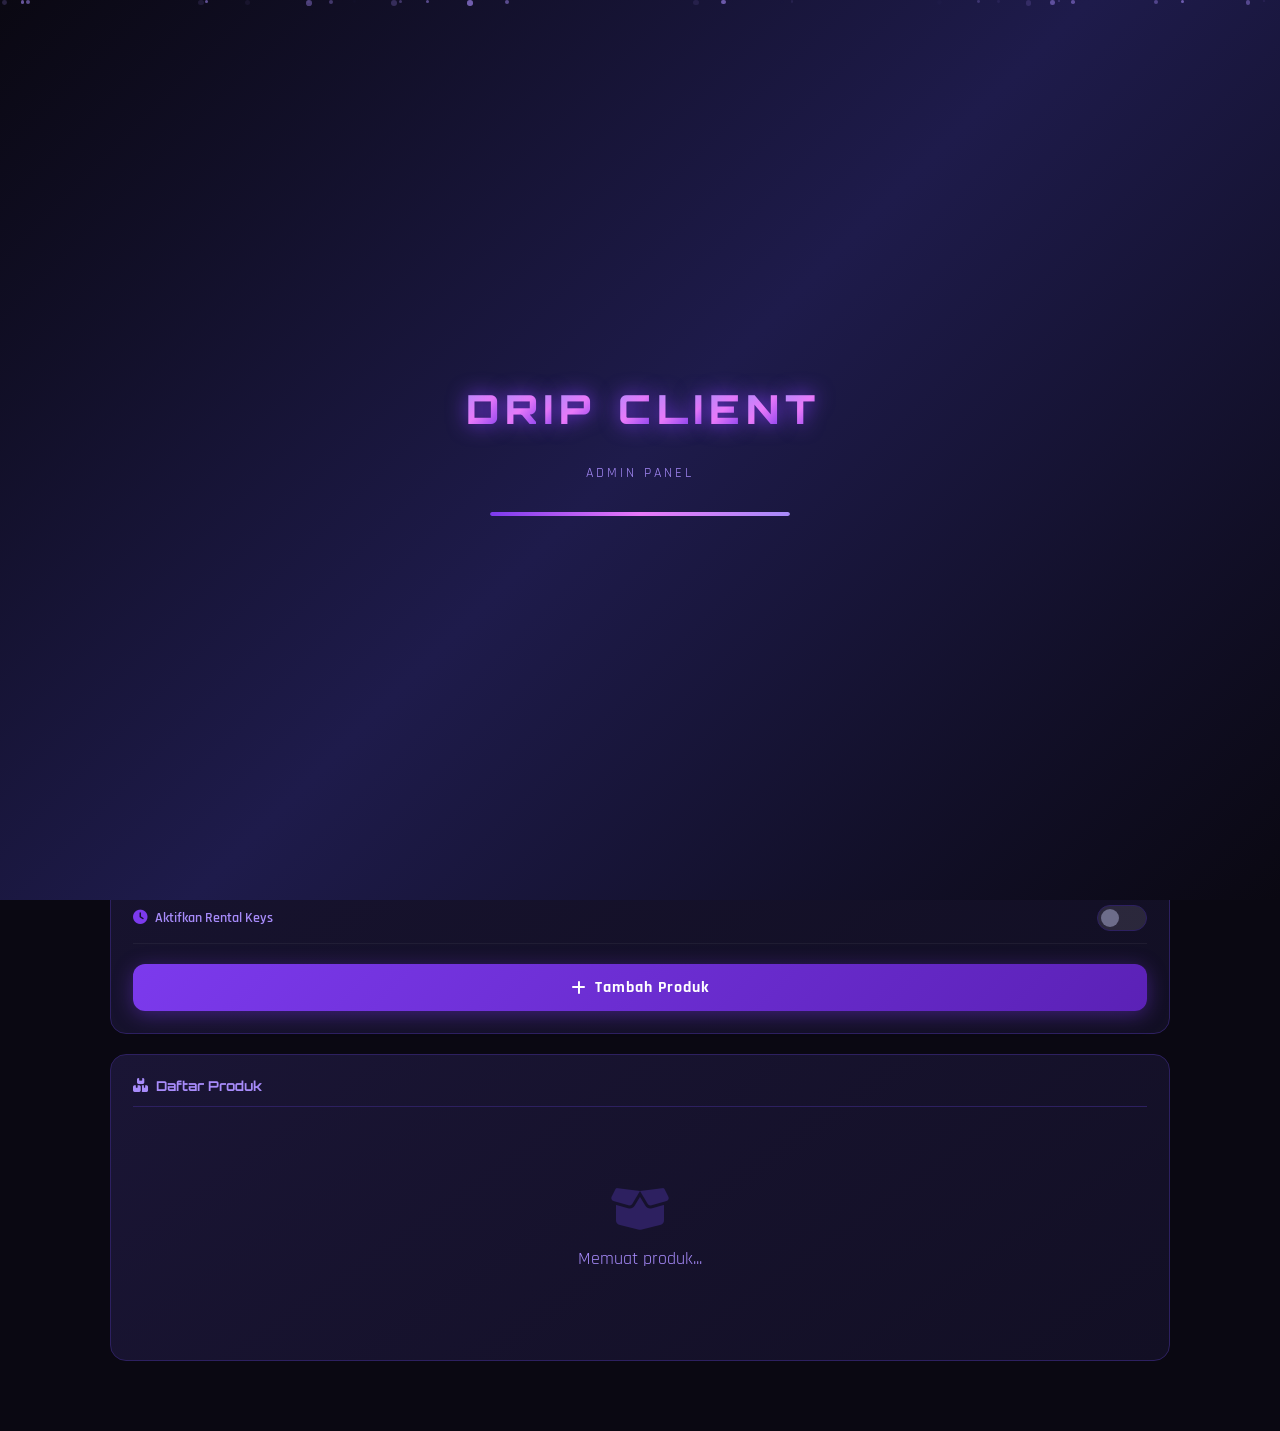
==== commit 1c4f54aa: "Add files via upload" ====
--- a/admin.html
+++ b/admin.html
@@ -3,506 +3,412 @@
 <head>
   <meta charset="UTF-8">
   <meta name="viewport" content="width=device-width, initial-scale=1.0">
-  <meta http-equiv="X-UA-Compatible" content="IE=edge">
-  <meta http-equiv="Content-Security-Policy" content="default-src 'self' https: data:; script-src 'self' 'unsafe-inline' https://cdnjs.cloudflare.com https://api.jsonbin.io; style-src 'self' 'unsafe-inline' https://fonts.googleapis.com https://cdnjs.cloudflare.com; font-src https://fonts.gstatic.com https://cdnjs.cloudflare.com; img-src * data:; connect-src https://api.jsonbin.io;">
-  <meta name="referrer" content="no-referrer">
   <title>Drip Client - Admin Panel</title>
-  <link rel="stylesheet" href="https://cdnjs.cloudflare.com/ajax/libs/font-awesome/6.5.0/css/all.min.css">
   <link rel="stylesheet" href="style.css">
+  <link rel="stylesheet" href="https://cdnjs.cloudflare.com/ajax/libs/font-awesome/6.5.1/css/all.min.css">
+  <link rel="icon" href="https://cdn-uploads.huggingface.co/production/uploads/noauth/8W2qfrJxJ0G0EplunCycM.jpeg" type="image/jpeg">
+  <style>
+    .admin-wrapper { padding-top: 65px; padding-bottom: 30px; }
+    .admin-content { max-width: 1100px; margin: 0 auto; padding: 20px; }
+  </style>
 </head>
-<body data-page="admin">
-
-  <!-- Particle Background -->
-  <canvas id="particles-canvas"></canvas>
-
-  <!-- Loading Screen -->
-  <div id="loading-screen">
-    <div class="loading-orb loading-orb-1"></div>
-    <div class="loading-orb loading-orb-2"></div>
-    <div class="loading-logo-wrap"></div>
-    <div class="loading-bar-wrap">
-      <div class="loading-bar"></div>
-    </div>
-    <div class="loading-text">LOADING ADMIN PANEL</div>
+<body>
+
+<canvas id="particles-canvas"></canvas>
+
+<!-- Loading Screen -->
+<div id="loading-screen">
+  <div class="loading-particles" id="loadParticles"></div>
+  <img src="https://cdn-uploads.huggingface.co/production/uploads/noauth/8W2qfrJxJ0G0EplunCycM.jpeg" alt="Drip Client Logo" class="loading-logo-img" onerror="this.style.display='none'">
+  <div class="loading-text-container" id="loadingLetters"></div>
+  <p class="loading-subtitle">Admin Panel</p>
+  <div class="loading-bar-container">
+    <div class="loading-bar"></div>
   </div>
-
-  <!-- ADMIN DASHBOARD -->
-  <div id="admin-dashboard" style="display:none">
-
-    <!-- SIDEBAR -->
-    <aside class="admin-sidebar" id="admin-sidebar">
-      <div class="sidebar-logo-wrap">
-        <img src="https://cdn-uploads.huggingface.co/production/uploads/noauth/8W2qfrJxJ0G0EplunCycM.jpeg"
-             alt="Logo" class="sidebar-logo"
-             onerror="this.src='data:image/svg+xml,<svg xmlns=%22http://www.w3.org/2000/svg%22 viewBox=%220 0 40 40%22><rect fill=%22%237c3aed%22 width=%2240%22 height=%2240%22 rx=%228%22/><text x=%2220%22 y=%2228%22 text-anchor=%22middle%22 font-size=%2218%22 fill=%22white%22>D</text></svg>'">
-        <div>
-          <div class="sidebar-brand">DRIP CLIENT</div>
-          <div class="sidebar-role">ADMIN PANEL</div>
-        </div>
-      </div>
-
-      <nav class="sidebar-nav">
-        <div class="sidebar-section">OVERVIEW</div>
-        <a class="sidebar-item active" data-section="overview">
-          <i class="fas fa-tachometer-alt"></i> Dashboard
-        </a>
-
-        <div class="sidebar-section">MANAGEMENT</div>
-        <a class="sidebar-item" data-section="products">
-          <i class="fas fa-box"></i> Produk
-        </a>
-        <a class="sidebar-item" data-section="transactions">
-          <i class="fas fa-exchange-alt"></i> Transaksi
-        </a>
-        <a class="sidebar-item" data-section="promo">
-          <i class="fas fa-tags"></i> Kode Promo
-        </a>
-        <a class="sidebar-item" data-section="saldo">
-          <i class="fas fa-wallet"></i> Kirim Saldo
-        </a>
-
-        <div class="sidebar-section">SYSTEM</div>
-        <a class="sidebar-item" data-section="settings">
-          <i class="fas fa-cog"></i> Pengaturan
-        </a>
-
-        <div style="margin-top:auto;padding:16px 12px 0">
-          <a href="home.html" class="sidebar-item" style="color:var(--success)">
-            <i class="fas fa-external-link-alt"></i> Lihat Dashboard
-          </a>
-        </div>
-      </nav>
-    </aside>
-
-    <!-- MAIN -->
-    <main class="admin-main">
-
-      <!-- ===== OVERVIEW SECTION ===== -->
-      <div id="admin-overview" class="admin-section">
-        <div class="admin-topbar">
-          <div>
-            <div class="admin-page-title"><i class="fas fa-tachometer-alt" style="margin-right:8px;color:var(--accent)"></i>Overview</div>
-            <div class="admin-page-sub">Ringkasan aktivitas & performa</div>
-          </div>
-          <div class="admin-user-badge">
-            <i class="fas fa-user-shield"></i>
-            <span>Administrator</span>
-          </div>
-        </div>
-
-        <div class="stats-grid">
-          <div class="stat-card fade-in-up">
-            <div class="stat-icon"><i class="fas fa-users"></i></div>
-            <div class="stat-value" id="stat-total-buyers">0</div>
-            <div class="stat-label">Total Pembeli</div>
-          </div>
-          <div class="stat-card fade-in-up" style="animation-delay:0.1s">
-            <div class="stat-icon"><i class="fas fa-rupiah-sign"></i></div>
-            <div class="stat-value" id="stat-revenue" style="font-size:16px">Rp 0</div>
-            <div class="stat-label">Total Penghasilan</div>
-          </div>
-          <div class="stat-card fade-in-up" style="animation-delay:0.2s">
-            <div class="stat-icon"><i class="fas fa-chart-line"></i></div>
-            <div class="stat-value" id="stat-today">0</div>
-            <div class="stat-label">Terjual Hari Ini</div>
-          </div>
-        </div>
-
-        <div class="admin-panel-section fade-in-up">
-          <div class="admin-section-title"><i class="fas fa-info-circle"></i> Quick Info</div>
-          <div style="display:grid;grid-template-columns:repeat(auto-fit,minmax(200px,1fr));gap:12px">
-            <div style="padding:14px;background:rgba(16,185,129,0.08);border:1px solid rgba(16,185,129,0.2);border-radius:10px">
-              <div style="font-size:11px;color:var(--text-muted);margin-bottom:4px">Status Website</div>
-              <div style="font-size:14px;font-weight:700;color:var(--success)"><i class="fas fa-circle" style="font-size:8px;margin-right:6px"></i>Online</div>
-            </div>
-            <div style="padding:14px;background:rgba(124,58,237,0.08);border:1px solid rgba(124,58,237,0.2);border-radius:10px">
-              <div style="font-size:11px;color:var(--text-muted);margin-bottom:4px">Database</div>
-              <div style="font-size:14px;font-weight:700;color:var(--accent)"><i class="fas fa-database" style="margin-right:6px"></i>JSONBin.io</div>
-            </div>
-            <div style="padding:14px;background:rgba(245,158,11,0.08);border:1px solid rgba(245,158,11,0.2);border-radius:10px">
-              <div style="font-size:11px;color:var(--text-muted);margin-bottom:4px">Security</div>
-              <div style="font-size:14px;font-weight:700;color:#fbbf24"><i class="fas fa-shield-alt" style="margin-right:6px"></i>Protected</div>
-            </div>
-          </div>
-        </div>
-      </div>
-
-      <!-- ===== PRODUCTS SECTION ===== -->
-      <div id="admin-products" class="admin-section hidden">
-        <div class="admin-topbar">
-          <div>
-            <div class="admin-page-title"><i class="fas fa-box" style="margin-right:8px;color:var(--accent)"></i>Manajemen Produk</div>
-            <div class="admin-page-sub">Tambah, edit, dan kelola produk</div>
-          </div>
-          <button class="btn btn-primary" onclick="loadAdminProducts()"><i class="fas fa-sync-alt"></i> Refresh</button>
-        </div>
-
-        <!-- Add Product -->
-        <div class="admin-panel-section fade-in-up">
-          <div class="admin-section-title"><i class="fas fa-plus-circle"></i> Tambah Produk Baru</div>
-
-          <div style="display:grid;grid-template-columns:1fr 1fr;gap:14px">
-            <div class="form-group">
-              <label class="form-label">Nama Produk</label>
-              <input type="text" id="prod-name" class="form-input no-icon" placeholder="Nama produk" maxlength="50">
-            </div>
-            <div class="form-group">
-              <label class="form-label">Nama Game</label>
-              <input type="text" id="prod-game" class="form-input no-icon" placeholder="Mobile Legends, PUBG, dll" maxlength="50">
-            </div>
-          </div>
-
-          <div class="form-group">
-            <label class="form-label">URL Gambar Produk</label>
-            <input type="url" id="prod-image" class="form-input no-icon" placeholder="https://example.com/image.jpg">
-          </div>
-
-          <div class="form-group">
-            <label class="form-label">Deskripsi Produk</label>
-            <textarea id="prod-desc" class="form-textarea" placeholder="Deskripsi singkat produk..." rows="3"></textarea>
-          </div>
-
-          <div class="form-group">
-            <label class="form-label">Fitur (pisahkan dengan koma)</label>
-            <input type="text" id="prod-features" class="form-input no-icon" placeholder="Anti Ban, Silent Aim, Wallhack">
-          </div>
-
-          <!-- Access Plans -->
-          <div class="form-group">
-            <label class="form-label"><i class="fas fa-infinity" style="margin-right:6px"></i>Plan Akses Full Key</label>
-            <div id="access-plans-container">
-              <div class="price-row-input access-plan-row">
-                <input type="text" class="form-input no-icon plan-dur-input" placeholder="Durasi (misal: 1 Days)">
-                <input type="number" class="form-input no-icon plan-price-input" placeholder="Harga (Rp)">
-                <button class="remove-plan-btn" onclick="this.parentElement.remove()"><i class="fas fa-minus"></i></button>
+</div>
+
+<!-- Approve Key Modal -->
+<div class="modal-overlay" id="approveModal">
+  <div class="modal-card" style="max-width:480px;">
+    <div class="modal-header">
+      <div class="modal-title"><i class="fas fa-check-circle" style="color:var(--success);"></i> Approve & Kirim Key</div>
+      <button class="modal-close" onclick="closeModal('approveModal')"><i class="fas fa-times"></i></button>
+    </div>
+    <div id="approveModalBody"></div>
+  </div>
+</div>
+
+<!-- TOP NAVBAR Admin -->
+<nav class="top-navbar">
+  <a href="admin.html" class="navbar-brand">
+    <img src="https://cdn-uploads.huggingface.co/production/uploads/noauth/8W2qfrJxJ0G0EplunCycM.jpeg" alt="Logo" class="navbar-logo" onerror="this.style.display='none'">
+    <span class="navbar-title">DRIP CLIENT</span>
+  </a>
+  <div class="navbar-right">
+    <span class="admin-badge">ADMIN PANEL</span>
+    <a href="home.html" class="btn btn-secondary btn-sm" style="margin-left:10px;">
+      <i class="fas fa-home"></i> User View
+    </a>
+  </div>
+</nav>
+
+<!-- Admin Dashboard -->
+<div class="admin-wrapper">
+  <div class="admin-content">
+
+    <!-- Stats Overview -->
+    <div class="stats-grid" style="margin-bottom:25px;" id="adminStats">
+      <div class="stat-card" style="animation-delay:0.1s;">
+        <div class="stat-icon purple"><i class="fas fa-users"></i></div>
+        <div class="stat-info">
+          <div class="stat-value" id="statTotalPembeli">0</div>
+          <div class="stat-label">Total Pembeli</div>
+        </div>
+      </div>
+      <div class="stat-card" style="animation-delay:0.2s;">
+        <div class="stat-icon green"><i class="fas fa-dollar-sign"></i></div>
+        <div class="stat-info">
+          <div class="stat-value" id="statPenghasilan">Rp 0</div>
+          <div class="stat-label">Total Penghasilan</div>
+        </div>
+      </div>
+      <div class="stat-card" style="animation-delay:0.3s;">
+        <div class="stat-icon yellow"><i class="fas fa-fire"></i></div>
+        <div class="stat-info">
+          <div class="stat-value" id="statHariIni">0</div>
+          <div class="stat-label">Terjual Hari Ini</div>
+        </div>
+      </div>
+    </div>
+
+    <!-- Admin Tabs -->
+    <div class="admin-tabs" id="adminTabsContainer">
+      <button class="admin-tab active" onclick="switchAdminTab('products')" id="tabProducts">
+        <i class="fas fa-box"></i> Produk
+      </button>
+      <button class="admin-tab" onclick="switchAdminTab('transactions')" id="tabTransactions">
+        <i class="fas fa-receipt"></i> Transaksi
+      </button>
+      <button class="admin-tab" onclick="switchAdminTab('promo')" id="tabPromo">
+        <i class="fas fa-tags"></i> Promo
+      </button>
+      <button class="admin-tab" onclick="switchAdminTab('saldo')" id="tabSaldo">
+        <i class="fas fa-wallet"></i> Saldo
+      </button>
+      <button class="admin-tab" onclick="switchAdminTab('settings')" id="tabSettings">
+        <i class="fas fa-cog"></i> Settings
+      </button>
+    </div>
+
+    <!-- Panel: Products -->
+    <div class="admin-panel active" id="panelProducts">
+      <div class="admin-card">
+        <div class="admin-card-title"><i class="fas fa-plus-circle"></i> Tambah Produk Baru</div>
+        <div class="form-group">
+          <label class="form-label">Nama Produk</label>
+          <div class="input-wrapper">
+            <i class="fas fa-box input-icon"></i>
+            <input type="text" class="form-input" id="prodNama" placeholder="Nama produk..." maxlength="60">
+          </div>
+        </div>
+        <div class="form-group">
+          <label class="form-label">URL Gambar Produk (.jpg/.png)</label>
+          <div class="input-wrapper">
+            <i class="fas fa-image input-icon"></i>
+            <input type="text" class="form-input" id="prodImage" placeholder="https://example.com/image.jpg">
+          </div>
+        </div>
+        <div class="form-group">
+          <label class="form-label">Deskripsi Singkat</label>
+          <div class="input-wrapper">
+            <i class="fas fa-align-left input-icon" style="top:15px;transform:none;"></i>
+            <textarea class="form-input" id="prodDesc" placeholder="Deskripsi produk..." rows="2"></textarea>
+          </div>
+        </div>
+        <div class="form-group">
+          <label class="form-label">Fitur (pisahkan dengan koma)</label>
+          <div class="input-wrapper">
+            <i class="fas fa-list input-icon"></i>
+            <input type="text" class="form-input" id="prodFitur" placeholder="Antiban, Silent Aim, No Recoil">
+          </div>
+        </div>
+
+        <!-- Access Full Key Prices -->
+        <div class="form-group">
+          <label class="form-label"><i class="fas fa-key" style="margin-right:5px;color:var(--primary);"></i> Harga Access Full Key</label>
+          <div id="hargaFullKeyContainer">
+            <div class="harga-row">
+              <div class="input-wrapper" style="flex:1;">
+                <i class="fas fa-tag input-icon"></i>
+                <input type="text" class="form-input" placeholder="Label (misal: 1 Day)" style="padding-left:42px;">
+              </div>
+              <div class="input-wrapper" style="flex:1;">
+                <i class="fas fa-dollar-sign input-icon"></i>
+                <input type="number" class="form-input" placeholder="Harga (Rp)" style="padding-left:42px;">
               </div>
             </div>
-            <button class="add-plan-btn" onclick="addAccessPlanRow()"><i class="fas fa-plus"></i> Tambah Plan</button>
-          </div>
-
-          <!-- Rental Toggle -->
-          <div class="switch-wrap mb-12">
-            <span class="switch-label"><i class="fas fa-clock"></i> Aktifkan Rental Keys</span>
-            <label class="toggle-switch">
-              <input type="checkbox" id="toggle-rental-plan" onchange="toggleRentalPlans()">
-              <span class="toggle-slider"></span>
+          </div>
+          <button class="add-harga-btn" onclick="addHargaRow('hargaFullKeyContainer')">
+            <i class="fas fa-plus"></i> Tambah Opsi Harga (maks 5)
+          </button>
+        </div>
+
+        <!-- Rental Key Prices -->
+        <div class="form-group">
+          <div class="switch-wrapper" style="margin-bottom:10px;">
+            <span class="switch-label"><i class="fas fa-clock" style="margin-right:5px;color:var(--primary);"></i> Aktifkan Rental Keys</span>
+            <label class="switch">
+              <input type="checkbox" id="rentalKeySwitch">
+              <span class="slider"></span>
             </label>
           </div>
-
-          <!-- Rental Plans -->
-          <div id="rental-plans-section" class="hidden form-group">
-            <label class="form-label"><i class="fas fa-clock" style="margin-right:6px"></i>Plan Rental Keys</label>
-            <div id="rental-plans-container">
-              <div class="price-row-input rental-plan-row">
-                <input type="text" class="form-input no-icon plan-dur-input" placeholder="Durasi (misal: 1 Jam)">
-                <input type="number" class="form-input no-icon plan-price-input" placeholder="Harga (Rp)">
-                <button class="remove-plan-btn" onclick="this.parentElement.remove()"><i class="fas fa-minus"></i></button>
+          <div id="hargaRentalContainer" style="display:none;">
+            <div class="harga-row">
+              <div class="input-wrapper" style="flex:1;">
+                <i class="fas fa-tag input-icon"></i>
+                <input type="text" class="form-input" placeholder="Label (misal: 1 Jam)" style="padding-left:42px;">
+              </div>
+              <div class="input-wrapper" style="flex:1;">
+                <i class="fas fa-dollar-sign input-icon"></i>
+                <input type="number" class="form-input" placeholder="Harga (Rp)" style="padding-left:42px;">
               </div>
             </div>
-            <button class="add-plan-btn" onclick="addRentalPlanRow()"><i class="fas fa-plus"></i> Tambah Plan Rental</button>
-          </div>
-
-          <button class="btn btn-primary" onclick="addProduct()">
-            <i class="fas fa-plus"></i> Tambah Produk
-          </button>
-        </div>
-
-        <!-- Products Table -->
-        <div class="admin-panel-section fade-in-up">
-          <div class="admin-section-title"><i class="fas fa-list"></i> Daftar Produk</div>
-          <div style="overflow-x:auto">
-            <table class="admin-table">
-              <thead>
-                <tr>
-                  <th>Produk</th>
-                  <th>Game</th>
-                  <th>Plan</th>
-                  <th>Aksi</th>
-                </tr>
-              </thead>
-              <tbody id="products-table-body">
-                <tr><td colspan="4" style="text-align:center;padding:30px;color:var(--text-muted)">Memuat...</td></tr>
-              </tbody>
-            </table>
-          </div>
-        </div>
-      </div>
-
-      <!-- ===== TRANSACTIONS SECTION ===== -->
-      <div id="admin-transactions" class="admin-section hidden">
-        <div class="admin-topbar">
-          <div>
-            <div class="admin-page-title"><i class="fas fa-exchange-alt" style="margin-right:8px;color:var(--accent)"></i>Logs Transaksi</div>
-            <div class="admin-page-sub">Proses & kelola pesanan masuk</div>
-          </div>
-          <button class="btn btn-primary" onclick="loadAdminTransactions()"><i class="fas fa-sync-alt"></i> Refresh</button>
-        </div>
-
-        <div class="admin-panel-section">
-          <div style="overflow-x:auto">
-            <table class="admin-table">
-              <thead>
-                <tr>
-                  <th>ID Transaksi</th>
-                  <th>User</th>
-                  <th>Produk</th>
-                  <th>Plan</th>
-                  <th>Total</th>
-                  <th>Status</th>
-                  <th>Aksi</th>
-                </tr>
-              </thead>
-              <tbody id="trx-table-body">
-                <tr><td colspan="7" style="text-align:center;padding:30px;color:var(--text-muted)">Memuat...</td></tr>
-              </tbody>
-            </table>
-          </div>
-        </div>
-      </div>
-
-      <!-- ===== PROMO SECTION ===== -->
-      <div id="admin-promo" class="admin-section hidden">
-        <div class="admin-topbar">
-          <div>
-            <div class="admin-page-title"><i class="fas fa-tags" style="margin-right:8px;color:var(--accent)"></i>Kode Promo</div>
-            <div class="admin-page-sub">Kelola kode promo untuk user</div>
-          </div>
-        </div>
-
-        <div class="admin-panel-section fade-in-up">
-          <div class="admin-section-title"><i class="fas fa-plus-circle"></i> Tambah Kode Promo</div>
-
-          <div style="display:grid;grid-template-columns:1fr 1fr 1fr;gap:12px;margin-bottom:16px">
-            <div class="form-group" style="margin:0">
-              <label class="form-label">Kode Promo</label>
-              <input type="text" id="promo-code-input" class="form-input no-icon" placeholder="DISKON20" maxlength="20" style="text-transform:uppercase">
-            </div>
-            <div class="form-group" style="margin:0">
-              <label class="form-label">Persen Diskon (%)</label>
-              <input type="number" id="promo-percent-input" class="form-input no-icon" placeholder="20" min="1" max="90">
-            </div>
-            <div class="form-group" style="margin:0">
-              <label class="form-label">Maks Pemakaian</label>
-              <input type="number" id="promo-max-input" class="form-input no-icon" placeholder="10" min="1">
-            </div>
-          </div>
-
-          <button class="btn btn-primary" onclick="addPromoCode()">
-            <i class="fas fa-plus"></i> Tambah Promo
-          </button>
-        </div>
-
-        <div class="admin-panel-section fade-in-up">
-          <div class="admin-section-title"><i class="fas fa-list"></i> Daftar Kode Promo</div>
-          <div style="overflow-x:auto">
-            <table class="admin-table">
-              <thead>
-                <tr>
-                  <th>Kode</th>
-                  <th>Diskon</th>
-                  <th>Terpakai</th>
-                  <th>Tanggal</th>
-                  <th>Aksi</th>
-                </tr>
-              </thead>
-              <tbody id="promo-table-body">
-                <tr><td colspan="5" style="text-align:center;padding:30px;color:var(--text-muted)">Memuat...</td></tr>
-              </tbody>
-            </table>
-          </div>
-        </div>
-      </div>
-
-      <!-- ===== SALDO SECTION ===== -->
-      <div id="admin-saldo" class="admin-section hidden">
-        <div class="admin-topbar">
-          <div>
-            <div class="admin-page-title"><i class="fas fa-wallet" style="margin-right:8px;color:var(--accent)"></i>Kirim Saldo User</div>
-            <div class="admin-page-sub">Top up kredit akun user</div>
-          </div>
-        </div>
-
-        <div class="admin-panel-section" style="max-width:500px">
-          <div class="admin-section-title"><i class="fas fa-paper-plane"></i> Transfer Saldo</div>
-
-          <div class="form-group">
-            <label class="form-label"><i class="fas fa-user" style="margin-right:6px"></i>Username User</label>
-            <div class="input-wrap">
-              <i class="fas fa-user input-icon"></i>
-              <input type="text" id="saldo-username" class="form-input" placeholder="Masukan username target" maxlength="30">
-            </div>
-          </div>
-
-          <div class="form-group">
-            <label class="form-label"><i class="fas fa-rupiah-sign" style="margin-right:6px"></i>Nominal Saldo (Rp)</label>
-            <div class="input-wrap">
-              <i class="fas fa-rupiah-sign input-icon"></i>
-              <input type="number" id="saldo-amount" class="form-input" placeholder="Contoh: 50000" min="1000">
-            </div>
-          </div>
-
-          <div style="display:flex;gap:10px;flex-wrap:wrap;margin-bottom:16px">
-            <button class="btn btn-outline" style="font-size:12px;padding:8px 12px" onclick="document.getElementById('saldo-amount').value='10000'">Rp 10K</button>
-            <button class="btn btn-outline" style="font-size:12px;padding:8px 12px" onclick="document.getElementById('saldo-amount').value='20000'">Rp 20K</button>
-            <button class="btn btn-outline" style="font-size:12px;padding:8px 12px" onclick="document.getElementById('saldo-amount').value='50000'">Rp 50K</button>
-            <button class="btn btn-outline" style="font-size:12px;padding:8px 12px" onclick="document.getElementById('saldo-amount').value='100000'">Rp 100K</button>
-          </div>
-
-          <button class="btn btn-primary btn-full" onclick="addSaldo()">
-            <i class="fas fa-paper-plane"></i> Kirim Saldo
-          </button>
-        </div>
-      </div>
-
-      <!-- ===== SETTINGS SECTION ===== -->
-      <div id="admin-settings" class="admin-section hidden">
-        <div class="admin-topbar">
-          <div>
-            <div class="admin-page-title"><i class="fas fa-cog" style="margin-right:8px;color:var(--accent)"></i>Pengaturan Sistem</div>
-            <div class="admin-page-sub">Konfigurasi fitur & tampilan website</div>
-          </div>
-        </div>
-
-        <div style="display:grid;grid-template-columns:repeat(auto-fit,minmax(400px,1fr));gap:16px">
-
-          <!-- Maintenance -->
-          <div class="admin-panel-section fade-in-up">
-            <div class="admin-section-title"><i class="fas fa-tools"></i> Maintenance Mode</div>
-            <div class="switch-wrap">
-              <span class="switch-label"><i class="fas fa-power-off"></i> Maintenance Mode</span>
-              <label class="toggle-switch">
-                <input type="checkbox" id="toggle-maintenance">
-                <span class="toggle-slider"></span>
-              </label>
-            </div>
-            <div class="form-group mt-16">
-              <label class="form-label">Alasan Maintenance</label>
-              <textarea id="maintenance-reason-input" class="form-textarea" placeholder="Sistem sedang dalam perbaikan..." rows="2"></textarea>
-            </div>
-          </div>
-
-          <!-- Reset Key -->
-          <div class="admin-panel-section fade-in-up">
-            <div class="admin-section-title"><i class="fas fa-key"></i> Reset Key System</div>
-            <div class="switch-wrap">
-              <span class="switch-label"><i class="fas fa-sync-alt"></i> Aktifkan Reset Key</span>
-              <label class="toggle-switch">
-                <input type="checkbox" id="toggle-reset-key">
-                <span class="toggle-slider"></span>
-              </label>
-            </div>
-            <p style="font-size:12px;color:var(--text-muted);margin-top:10px">Jika off, user tidak dapat mereset device key mereka.</p>
-          </div>
-
-          <!-- Running Text -->
-          <div class="admin-panel-section fade-in-up">
-            <div class="admin-section-title"><i class="fas fa-scroll"></i> Running Text</div>
-            <div class="switch-wrap">
-              <span class="switch-label"><i class="fas fa-eye"></i> Tampilkan Running Text</span>
-              <label class="toggle-switch">
-                <input type="checkbox" id="toggle-running-text">
-                <span class="toggle-slider"></span>
-              </label>
-            </div>
-            <div class="form-group mt-16">
-              <label class="form-label">Isi Teks</label>
-              <input type="text" id="running-text-input" class="form-input no-icon" placeholder="KODE PROMO TERBARU: DRIP20!" maxlength="200">
-            </div>
-          </div>
-
-          <!-- Welcome Popup -->
-          <div class="admin-panel-section fade-in-up">
-            <div class="admin-section-title"><i class="fas fa-bell"></i> Popup Selamat Datang</div>
-            <div class="switch-wrap">
-              <span class="switch-label"><i class="fab fa-whatsapp" style="color:var(--success)"></i> Tampilkan Popup WA</span>
-              <label class="toggle-switch">
-                <input type="checkbox" id="toggle-popup">
-                <span class="toggle-slider"></span>
-              </label>
-            </div>
-            <p style="font-size:12px;color:var(--text-muted);margin-top:10px">Popup undangan join WhatsApp Channel saat user login.</p>
-          </div>
-
-          <!-- Notif 2 -->
-          <div class="admin-panel-section fade-in-up">
-            <div class="admin-section-title"><i class="fas fa-exclamation-circle"></i> Notifikasi Tambahan</div>
-            <div class="switch-wrap">
-              <span class="switch-label"><i class="fas fa-toggle-on"></i> Aktifkan Notif 2</span>
-              <label class="toggle-switch">
-                <input type="checkbox" id="toggle-notif2">
-                <span class="toggle-slider"></span>
-              </label>
-            </div>
-            <div class="form-group mt-16">
-              <label class="form-label">Ikon Notifikasi (Font Awesome)</label>
-              <select id="notif2-icon-select" class="form-select">
-                <option value="fa-bell">🔔 Bell</option>
-                <option value="fa-exclamation-triangle">⚠️ Warning</option>
-                <option value="fa-info-circle">ℹ️ Info</option>
-                <option value="fa-shield-alt">🛡️ Shield</option>
-                <option value="fa-bullhorn">📢 Bullhorn</option>
+            <button class="add-harga-btn" onclick="addHargaRow('hargaRentalContainer')">
+              <i class="fas fa-plus"></i> Tambah Opsi Rental (maks 5)
+            </button>
+          </div>
+        </div>
+
+        <button class="btn btn-primary" onclick="addProduct()">
+          <i class="fas fa-plus"></i> Tambah Produk
+        </button>
+      </div>
+
+      <!-- Existing Products -->
+      <div class="admin-card">
+        <div class="admin-card-title"><i class="fas fa-boxes"></i> Daftar Produk</div>
+        <div id="adminProductList">
+          <div class="empty-state">
+            <i class="fas fa-box-open"></i>
+            <p class="empty-state-title">Memuat produk...</p>
+          </div>
+        </div>
+      </div>
+    </div>
+
+    <!-- Panel: Transactions -->
+    <div class="admin-panel" id="panelTransactions">
+      <div class="admin-card">
+        <div class="admin-card-title"><i class="fas fa-receipt"></i> Semua Transaksi</div>
+        <div style="overflow-x:auto;">
+          <table class="admin-trx-table" id="adminTrxTable">
+            <thead>
+              <tr>
+                <th>ID Trx</th>
+                <th>Username</th>
+                <th>Produk</th>
+                <th>Plan</th>
+                <th>Total</th>
+                <th>No. WA</th>
+                <th>Tanggal</th>
+                <th>Status</th>
+                <th>Aksi</th>
+              </tr>
+            </thead>
+            <tbody id="adminTrxBody">
+              <tr><td colspan="9" style="text-align:center;padding:40px;color:var(--text-muted);">Memuat data...</td></tr>
+            </tbody>
+          </table>
+        </div>
+      </div>
+    </div>
+
+    <!-- Panel: Promo -->
+    <div class="admin-panel" id="panelPromo">
+      <div class="admin-card">
+        <div class="admin-card-title"><i class="fas fa-tag"></i> Tambah Kode Promo</div>
+        <div class="form-group">
+          <label class="form-label">Kode Promo</label>
+          <div class="input-wrapper">
+            <i class="fas fa-hashtag input-icon"></i>
+            <input type="text" class="form-input" id="promoCode" placeholder="Contoh: DISKON70" maxlength="20" style="text-transform:uppercase">
+          </div>
+        </div>
+        <div class="form-group">
+          <label class="form-label">Persen Diskon (%)</label>
+          <div class="input-wrapper">
+            <i class="fas fa-percent input-icon"></i>
+            <input type="number" class="form-input" id="promoPercent" placeholder="Contoh: 70" min="1" max="100">
+          </div>
+        </div>
+        <div class="form-group">
+          <label class="form-label">Maks. Penggunaan (Orang)</label>
+          <div class="input-wrapper">
+            <i class="fas fa-users input-icon"></i>
+            <input type="number" class="form-input" id="promoMaxUse" placeholder="Contoh: 10" min="1">
+          </div>
+        </div>
+        <button class="btn btn-primary" onclick="addPromoCode()">
+          <i class="fas fa-plus"></i> Tambah Kode Promo
+        </button>
+      </div>
+
+      <div class="admin-card">
+        <div class="admin-card-title"><i class="fas fa-list"></i> Daftar Kode Promo Aktif</div>
+        <div id="adminPromoList">
+          <div class="empty-state"><i class="fas fa-tag"></i><p class="empty-state-title">Belum ada kode promo</p></div>
+        </div>
+      </div>
+    </div>
+
+    <!-- Panel: Saldo -->
+    <div class="admin-panel" id="panelSaldo">
+      <div class="admin-card">
+        <div class="admin-card-title"><i class="fas fa-paper-plane"></i> Transfer Saldo ke User</div>
+        <div class="form-group">
+          <label class="form-label">Username Tujuan</label>
+          <div class="input-wrapper">
+            <i class="fas fa-user input-icon"></i>
+            <input type="text" class="form-input" id="saldoUsername" placeholder="Username user..." maxlength="30">
+          </div>
+        </div>
+        <div class="form-group">
+          <label class="form-label">Jumlah Credit (Rp)</label>
+          <div class="input-wrapper">
+            <i class="fas fa-dollar-sign input-icon"></i>
+            <input type="number" class="form-input" id="saldoAmount" placeholder="Contoh: 10000" min="1">
+          </div>
+        </div>
+        <button class="btn btn-primary" onclick="transferSaldo()">
+          <i class="fas fa-paper-plane"></i> Transfer Saldo
+        </button>
+      </div>
+
+      <div class="admin-card">
+        <div class="admin-card-title"><i class="fas fa-users"></i> Daftar User Terdaftar</div>
+        <div id="userListAdmin">
+          <div class="empty-state"><i class="fas fa-users"></i><p class="empty-state-title">Memuat data user...</p></div>
+        </div>
+      </div>
+    </div>
+
+    <!-- Panel: Settings -->
+    <div class="admin-panel" id="panelSettings">
+
+      <!-- Running Text -->
+      <div class="admin-card">
+        <div class="admin-card-title"><i class="fas fa-scroll"></i> Running Text Dashboard</div>
+        <div class="switch-wrapper">
+          <span class="switch-label">Aktifkan Running Text</span>
+          <label class="switch">
+            <input type="checkbox" id="runningTextToggle" onchange="saveSettingToggle('runningText', this.checked)">
+            <span class="slider"></span>
+          </label>
+        </div>
+        <div class="form-group" style="margin-top:15px;">
+          <label class="form-label">Isi Teks Berjalan</label>
+          <div class="input-wrapper">
+            <i class="fas fa-text-width input-icon"></i>
+            <input type="text" class="form-input" id="runningTextInput" placeholder="Contoh: KODE PROMO TERBARU : DISKON70%">
+          </div>
+        </div>
+        <button class="btn btn-primary btn-sm" onclick="saveRunningText()">
+          <i class="fas fa-save"></i> Simpan Teks
+        </button>
+      </div>
+
+      <!-- Welcome Popup Toggle -->
+      <div class="admin-card">
+        <div class="admin-card-title"><i class="fas fa-bell"></i> Notifikasi Dashboard</div>
+        <div class="switch-wrapper">
+          <span class="switch-label">Popup Info WhatsApp Channel</span>
+          <label class="switch">
+            <input type="checkbox" id="welcomePopupToggle" onchange="saveSettingToggle('welcomePopup', this.checked)">
+            <span class="slider"></span>
+          </label>
+        </div>
+
+        <div style="margin-top:20px;padding-top:15px;border-top:1px solid var(--border);">
+          <p style="font-family:'Rajdhani',sans-serif;font-weight:700;color:var(--text-secondary);margin-bottom:12px;">Notifikasi Ke-2 (Custom)</p>
+          <div class="switch-wrapper">
+            <span class="switch-label">Aktifkan Notifikasi ke-2</span>
+            <label class="switch">
+              <input type="checkbox" id="notif2Toggle" onchange="saveSettingToggle('notif2', this.checked)">
+              <span class="slider"></span>
+            </label>
+          </div>
+          <div class="form-group" style="margin-top:12px;">
+            <label class="form-label">Logo / Icon (Font Awesome)</label>
+            <div class="input-wrapper">
+              <i class="fas fa-icons input-icon"></i>
+              <select class="form-input" id="notif2Icon" style="padding-left:42px;">
+                <option value="fas fa-exclamation-circle">⚠️ Attention</option>
+                <option value="fas fa-exclamation-triangle">🔶 Warning</option>
+                <option value="fas fa-info-circle">ℹ️ Important</option>
+                <option value="fas fa-bullhorn">📢 Announcement</option>
+                <option value="fas fa-shield-alt">🛡️ Security</option>
               </select>
             </div>
-            <div class="form-group">
-              <label class="form-label">Isi Pesan</label>
-              <textarea id="notif2-text-input" class="form-textarea" placeholder="Jika mengalami kesulitan, hubungi admin..." rows="3"></textarea>
+          </div>
+          <div class="form-group">
+            <label class="form-label">Teks Notifikasi</label>
+            <div class="input-wrapper">
+              <i class="fas fa-comment input-icon" style="top:15px;transform:none;"></i>
+              <textarea class="form-input" id="notif2TextInput" placeholder="Contoh: Jika anda mengalami kesulitan hubungi admin" rows="2"></textarea>
             </div>
           </div>
-
-        </div>
-
-        <div style="margin-top:16px">
-          <button class="btn btn-primary" onclick="saveSettings()">
-            <i class="fas fa-save"></i> Simpan Semua Pengaturan
+          <button class="btn btn-primary btn-sm" onclick="saveNotif2()">
+            <i class="fas fa-save"></i> Simpan Notifikasi
           </button>
         </div>
       </div>
 
-    </main>
-
-    <!-- Mobile sidebar btn -->
-    <button class="admin-menu-btn" onclick="toggleAdminSidebar()">
-      <i class="fas fa-bars"></i>
-    </button>
-
-  </div><!-- END ADMIN DASHBOARD -->
-
-  <!-- EDIT PRODUCT MODAL -->
-  <div class="modal-overlay" id="edit-product-modal">
-    <div class="modal-box" style="max-width:480px">
-      <button class="modal-close"><i class="fas fa-times"></i></button>
-      <div class="modal-title mb-16"><i class="fas fa-edit" style="margin-right:8px;color:var(--accent)"></i>Edit Produk</div>
-      <input type="hidden" id="edit-prod-id">
-      <div class="form-group">
-        <label class="form-label">Nama Produk</label>
-        <input type="text" id="edit-prod-name" class="form-input no-icon" placeholder="Nama produk">
-      </div>
-      <div class="form-group">
-        <label class="form-label">Nama Game</label>
-        <input type="text" id="edit-prod-game" class="form-input no-icon" placeholder="Nama game">
-      </div>
-      <div class="form-group">
-        <label class="form-label">URL Gambar</label>
-        <input type="url" id="edit-prod-image" class="form-input no-icon" placeholder="https://...">
-      </div>
-      <div class="form-group">
-        <label class="form-label">Deskripsi</label>
-        <textarea id="edit-prod-desc" class="form-textarea" rows="3" placeholder="Deskripsi produk..."></textarea>
-      </div>
-      <div class="form-group">
-        <label class="form-label">Fitur (koma-separated)</label>
-        <input type="text" id="edit-prod-features" class="form-input no-icon" placeholder="Anti Ban, Silent Aim">
-      </div>
-      <div style="display:flex;gap:10px">
-        <button class="btn btn-outline btn-full modal-close">Batal</button>
-        <button class="btn btn-primary btn-full" onclick="saveEditProduct()"><i class="fas fa-save"></i> Simpan</button>
-      </div>
-    </div>
+      <!-- Reset Key Switch -->
+      <div class="admin-card">
+        <div class="admin-card-title"><i class="fas fa-key"></i> Reset Key System</div>
+        <div class="switch-wrapper">
+          <span class="switch-label">Aktifkan Reset Key</span>
+          <label class="switch">
+            <input type="checkbox" id="resetKeyToggle" onchange="saveSettingToggle('resetKey', this.checked)">
+            <span class="slider"></span>
+          </label>
+        </div>
+        <p style="font-family:'Rajdhani',sans-serif;font-size:0.82rem;color:var(--text-muted);margin-top:10px;">
+          Jika dinonaktifkan, user yang mencoba reset key akan mendapat pesan gagal.
+        </p>
+      </div>
+
+      <!-- Maintenance Mode -->
+      <div class="admin-card">
+        <div class="admin-card-title"><i class="fas fa-wrench"></i> Maintenance Mode</div>
+        <div class="form-group">
+          <label class="form-label">Alasan Maintenance</label>
+          <div class="input-wrapper">
+            <i class="fas fa-comment-alt input-icon" style="top:15px;transform:none;"></i>
+            <textarea class="form-input" id="maintenanceReason" placeholder="Contoh: Sedang melakukan pembaruan sistem..." rows="2"></textarea>
+          </div>
+        </div>
+        <div class="switch-wrapper">
+          <span class="switch-label"><i class="fas fa-wrench" style="margin-right:6px;color:var(--warning);"></i> Aktifkan Maintenance Mode</span>
+          <label class="switch">
+            <input type="checkbox" id="maintenanceToggle" onchange="saveMaintenanceMode(this.checked)">
+            <span class="slider"></span>
+          </label>
+        </div>
+        <button class="btn btn-secondary btn-sm" style="margin-top:12px;" onclick="saveMaintenanceText()">
+          <i class="fas fa-save"></i> Simpan Alasan
+        </button>
+      </div>
+
+    </div><!-- end settings -->
+
   </div>
-
-  <!-- Toast -->
-  <div id="toast-container" class="toast-container"></div>
-
-  <script src="script.js"></script>
+</div>
+
+<script src="https://cdnjs.cloudflare.com/ajax/libs/sweetalert2/11.10.5/sweetalert2.all.min.js"></script>
+<script src="script.js"></script>
+<script>
+  initLoadingScreen('admin');
+</script>
 </body>
 </html>
--- a/style.css
+++ b/style.css
@@ -1,31 +1,34 @@
 /* ===========================
-   DRIP CLIENT - STYLE.CSS
+   DRIP CLIENT - MAIN CSS
    Dark Purple Premium Theme
 =========================== */
 
-@import url('https://fonts.googleapis.com/css2?family=Orbitron:wght@400;600;700;900&family=Rajdhani:wght@300;400;500;600;700&family=Share+Tech+Mono&display=swap');
+@import url('https://fonts.googleapis.com/css2?family=Orbitron:wght@400;500;600;700;800;900&family=Rajdhani:wght@300;400;500;600;700&family=Exo+2:ital,wght@0,100..900;1,100..900&display=swap');
 
 :root {
   --primary: #7c3aed;
-  --primary-light: #8b5cf6;
   --primary-dark: #5b21b6;
-  --accent: #a855f7;
-  --accent-glow: #c084fc;
-  --bg-dark: #0a0612;
-  --bg-card: #120a24;
-  --bg-card2: #1a0f35;
-  --bg-glass: rgba(124, 58, 237, 0.08);
-  --border: rgba(139, 92, 246, 0.3);
-  --border-bright: rgba(168, 85, 247, 0.6);
-  --text-primary: #f3f0ff;
-  --text-secondary: #c4b5fd;
-  --text-muted: #7c6fa0;
+  --primary-light: #a78bfa;
+  --primary-glow: #8b5cf6;
+  --secondary: #1e1b4b;
+  --accent: #c4b5fd;
+  --accent2: #e879f9;
+  --bg-dark: #0a0812;
+  --bg-card: #120f24;
+  --bg-card2: #1a1535;
+  --bg-navbar: #0d0b1e;
+  --text-primary: #f5f3ff;
+  --text-secondary: #a78bfa;
+  --text-muted: #6d6d8a;
+  --border: #2d2060;
+  --border-glow: rgba(124, 58, 237, 0.4);
   --success: #10b981;
-  --error: #ef4444;
+  --danger: #ef4444;
   --warning: #f59e0b;
-  --glow-sm: 0 0 10px rgba(124,58,237,0.4);
-  --glow-md: 0 0 20px rgba(124,58,237,0.5), 0 0 40px rgba(124,58,237,0.2);
-  --glow-lg: 0 0 30px rgba(168,85,247,0.6), 0 0 60px rgba(124,58,237,0.3);
+  --info: #3b82f6;
+  --shadow-purple: 0 0 40px rgba(124, 58, 237, 0.3);
+  --shadow-card: 0 8px 32px rgba(0,0,0,0.5);
+  --glow-text: 0 0 20px rgba(167, 139, 250, 0.8);
 }
 
 * { margin: 0; padding: 0; box-sizing: border-box; }
@@ -33,16 +36,15 @@
 html { scroll-behavior: smooth; }
 
 body {
-  font-family: 'Rajdhani', sans-serif;
+  font-family: 'Exo 2', sans-serif;
   background: var(--bg-dark);
   color: var(--text-primary);
   min-height: 100vh;
   overflow-x: hidden;
-  position: relative;
-}
-
-/* ===========================
-   PARTICLE BACKGROUND
+}
+
+/* ===========================
+   CANVAS PARTICLES BACKGROUND
 =========================== */
 #particles-canvas {
   position: fixed;
@@ -59,110 +61,116 @@
   position: fixed;
   top: 0; left: 0;
   width: 100%; height: 100%;
-  background: radial-gradient(ellipse at center, #1a0f35 0%, #0a0612 70%);
+  background: linear-gradient(135deg, #0a0812 0%, #1e1b4b 50%, #0a0812 100%);
   z-index: 9999;
   display: flex;
   flex-direction: column;
   align-items: center;
   justify-content: center;
-  transition: opacity 0.8s ease, visibility 0.8s ease;
+  gap: 30px;
+  transition: opacity 0.8s ease, transform 0.8s ease;
 }
 
 #loading-screen.hide {
   opacity: 0;
-  visibility: hidden;
-}
-
-.loading-logo-wrap {
+  transform: scale(1.05);
+  pointer-events: none;
+}
+
+.loading-logo-img {
+  width: 100px;
+  height: 100px;
+  border-radius: 50%;
+  border: 3px solid var(--primary);
+  box-shadow: 0 0 40px var(--primary), 0 0 80px rgba(124,58,237,0.4);
+  animation: logoPulse 2s ease-in-out infinite;
+  object-fit: cover;
+}
+
+@keyframes logoPulse {
+  0%, 100% { box-shadow: 0 0 30px var(--primary), 0 0 60px rgba(124,58,237,0.4); transform: scale(1); }
+  50% { box-shadow: 0 0 60px var(--primary-light), 0 0 120px rgba(167,139,250,0.6); transform: scale(1.05); }
+}
+
+.loading-text-container {
   display: flex;
   gap: 6px;
-  margin-bottom: 40px;
-}
-
-.loading-letter {
+  align-items: center;
+}
+
+.loading-text-container span {
   font-family: 'Orbitron', sans-serif;
-  font-size: clamp(28px, 6vw, 52px);
+  font-size: 2.5rem;
   font-weight: 900;
   color: transparent;
-  background: linear-gradient(135deg, #a855f7, #7c3aed, #c084fc);
+  background: linear-gradient(135deg, var(--primary-light), var(--accent2), var(--primary));
   -webkit-background-clip: text;
   background-clip: text;
+  animation: letterReveal 0.5s ease forwards;
   opacity: 0;
-  transform: translateY(30px) scale(0.8);
-  animation: letterReveal 0.4s ease forwards;
   text-shadow: none;
-  filter: drop-shadow(0 0 12px rgba(168,85,247,0.8));
+  filter: drop-shadow(0 0 10px var(--primary));
 }
 
 @keyframes letterReveal {
-  to { opacity: 1; transform: translateY(0) scale(1); }
-}
-
-.loading-bar-wrap {
-  width: min(300px, 80vw);
-  height: 3px;
-  background: rgba(124,58,237,0.2);
+  from { opacity: 0; transform: translateY(20px) rotateX(90deg); }
+  to { opacity: 1; transform: translateY(0) rotateX(0); }
+}
+
+.loading-bar-container {
+  width: 300px;
+  height: 4px;
+  background: rgba(255,255,255,0.1);
   border-radius: 2px;
   overflow: hidden;
-  margin-bottom: 16px;
+  position: relative;
 }
 
 .loading-bar {
   height: 100%;
-  background: linear-gradient(90deg, #7c3aed, #c084fc, #7c3aed);
-  background-size: 200%;
+  background: linear-gradient(90deg, var(--primary), var(--accent2), var(--primary-light));
   border-radius: 2px;
-  animation: loadingProgress 2.8s ease forwards, shimmer 1s infinite;
-}
-
-@keyframes loadingProgress {
+  animation: loadBar 3s ease forwards;
+  box-shadow: 0 0 15px var(--primary);
+}
+
+@keyframes loadBar {
   0% { width: 0%; }
-  60% { width: 75%; }
   100% { width: 100%; }
 }
 
-@keyframes shimmer {
-  0% { background-position: 200% 0; }
-  100% { background-position: -200% 0; }
-}
-
-.loading-text {
-  font-family: 'Share Tech Mono', monospace;
-  font-size: 12px;
-  color: var(--text-muted);
+.loading-subtitle {
+  font-family: 'Rajdhani', sans-serif;
+  color: var(--text-secondary);
+  font-size: 0.9rem;
   letter-spacing: 3px;
   text-transform: uppercase;
-  animation: blink 1s infinite;
-}
-
-@keyframes blink {
-  0%, 100% { opacity: 1; }
-  50% { opacity: 0.4; }
-}
-
-.loading-orb {
+  animation: fadeInUp 1s ease 0.5s forwards;
+  opacity: 0;
+}
+
+.loading-particles {
   position: absolute;
+  width: 100%;
+  height: 100%;
+  overflow: hidden;
+}
+
+.load-particle {
+  position: absolute;
+  width: 4px;
+  height: 4px;
+  background: var(--primary-light);
   border-radius: 50%;
-  filter: blur(80px);
-  animation: orbFloat 4s ease-in-out infinite alternate;
-}
-
-.loading-orb-1 {
-  width: 400px; height: 400px;
-  background: radial-gradient(circle, rgba(124,58,237,0.25) 0%, transparent 70%);
-  top: -100px; left: -100px;
-}
-
-.loading-orb-2 {
-  width: 300px; height: 300px;
-  background: radial-gradient(circle, rgba(168,85,247,0.2) 0%, transparent 70%);
-  bottom: -80px; right: -80px;
-  animation-delay: -2s;
-}
-
-@keyframes orbFloat {
-  from { transform: translate(0,0) scale(1); }
-  to { transform: translate(20px, 20px) scale(1.1); }
+  animation: floatUp linear infinite;
+  opacity: 0;
+}
+
+@keyframes floatUp {
+  0% { transform: translateY(100vh) scale(0); opacity: 0; }
+  10% { opacity: 1; }
+  90% { opacity: 0.5; }
+  100% { transform: translateY(-100px) scale(1); opacity: 0; }
 }
 
 /* ===========================
@@ -171,219 +179,225 @@
 ::-webkit-scrollbar { width: 6px; }
 ::-webkit-scrollbar-track { background: var(--bg-dark); }
 ::-webkit-scrollbar-thumb { background: var(--primary); border-radius: 3px; }
+::-webkit-scrollbar-thumb:hover { background: var(--primary-light); }
+
+/* ===========================
+   MAIN LAYOUT
+=========================== */
+.main-wrapper {
+  position: relative;
+  z-index: 1;
+  min-height: 100vh;
+}
 
 /* ===========================
    NAVBAR / HEADER
 =========================== */
-.topbar {
+.top-navbar {
   position: fixed;
   top: 0; left: 0; right: 0;
-  height: 64px;
-  background: rgba(10, 6, 18, 0.85);
+  z-index: 100;
+  background: rgba(13, 11, 30, 0.9);
   backdrop-filter: blur(20px);
   border-bottom: 1px solid var(--border);
+  padding: 0 20px;
+  height: 65px;
   display: flex;
   align-items: center;
   justify-content: space-between;
-  padding: 0 20px;
-  z-index: 100;
-  box-shadow: 0 4px 30px rgba(0,0,0,0.4);
-}
-
-.topbar-brand {
+  box-shadow: 0 4px 30px rgba(0,0,0,0.3);
+}
+
+.navbar-brand {
+  display: flex;
+  align-items: center;
+  gap: 12px;
+  text-decoration: none;
+}
+
+.navbar-logo {
+  width: 40px;
+  height: 40px;
+  border-radius: 50%;
+  border: 2px solid var(--primary);
+  box-shadow: 0 0 15px rgba(124,58,237,0.5);
+  object-fit: cover;
+  animation: logoPulseSmall 3s ease-in-out infinite;
+}
+
+@keyframes logoPulseSmall {
+  0%, 100% { box-shadow: 0 0 10px rgba(124,58,237,0.4); }
+  50% { box-shadow: 0 0 25px rgba(167,139,250,0.7); }
+}
+
+.navbar-title {
+  font-family: 'Orbitron', sans-serif;
+  font-size: 1.1rem;
+  font-weight: 800;
+  background: linear-gradient(135deg, var(--primary-light), var(--accent2));
+  -webkit-background-clip: text;
+  -webkit-text-fill-color: transparent;
+  background-clip: text;
+  letter-spacing: 2px;
+}
+
+.navbar-right {
+  display: flex;
+  align-items: center;
+  gap: 20px;
+}
+
+.navbar-user-info {
   display: flex;
   align-items: center;
   gap: 10px;
 }
 
-.brand-logo {
-  width: 36px; height: 36px;
-  border-radius: 8px;
-  object-fit: cover;
-  border: 1px solid var(--border-bright);
-  box-shadow: var(--glow-sm);
-}
-
-.brand-logo-animated {
-  animation: logoPulse 3s ease-in-out infinite;
-}
-
-@keyframes logoPulse {
-  0%, 100% { box-shadow: var(--glow-sm); }
-  50% { box-shadow: var(--glow-md); }
-}
-
-.brand-name {
-  font-family: 'Orbitron', sans-serif;
-  font-size: 14px;
-  font-weight: 700;
-  background: linear-gradient(135deg, #a855f7, #c084fc);
-  -webkit-background-clip: text;
-  background-clip: text;
-  color: transparent;
-  letter-spacing: 2px;
-}
-
-.topbar-center {
-  display: flex;
-  align-items: center;
-  gap: 8px;
-  font-size: 14px;
+.greeting-text {
+  font-family: 'Rajdhani', sans-serif;
+  font-size: 0.9rem;
   color: var(--text-secondary);
 }
 
-.topbar-center i { color: var(--accent); font-size: 12px; }
-
-.topbar-right {
-  display: flex;
-  align-items: center;
-  gap: 12px;
+.greeting-text span {
+  color: var(--primary-light);
+  font-weight: 600;
 }
 
 .credit-badge {
   display: flex;
   align-items: center;
   gap: 6px;
-  background: var(--bg-glass);
-  border: 1px solid var(--border);
-  padding: 6px 12px;
+  background: linear-gradient(135deg, rgba(124,58,237,0.2), rgba(232,121,249,0.15));
+  border: 1px solid var(--border-glow);
   border-radius: 20px;
-  font-size: 13px;
+  padding: 5px 14px;
+  font-family: 'Rajdhani', sans-serif;
   font-weight: 600;
-  color: var(--accent-glow);
-}
-
-.credit-badge i { color: #fbbf24; }
-
-/* HAMBURGER MENU */
+  font-size: 0.9rem;
+  color: var(--accent);
+}
+
+.credit-badge i { color: #fbbf24; font-size: 0.85rem; }
+
+/* Hamburger Menu */
 .hamburger-btn {
-  background: var(--bg-glass);
-  border: 1px solid var(--border);
-  color: var(--text-primary);
-  width: 40px; height: 40px;
+  background: rgba(124,58,237,0.15);
+  border: 1px solid var(--border-glow);
   border-radius: 10px;
+  color: var(--primary-light);
+  width: 44px;
+  height: 44px;
+  display: flex;
+  align-items: center;
+  justify-content: center;
   cursor: pointer;
-  display: flex;
-  align-items: center;
-  justify-content: center;
-  font-size: 16px;
-  transition: all 0.3s;
+  font-size: 1.1rem;
+  transition: all 0.3s ease;
   position: relative;
   z-index: 200;
 }
 
 .hamburger-btn:hover {
-  border-color: var(--primary-light);
-  box-shadow: var(--glow-sm);
-  color: var(--accent);
-}
-
-/* SLIDE NAV PANEL */
-.nav-panel {
+  background: rgba(124,58,237,0.3);
+  box-shadow: 0 0 20px rgba(124,58,237,0.4);
+  transform: scale(1.05);
+}
+
+/* Side Drawer */
+.side-drawer {
   position: fixed;
   top: 0; right: -320px;
   width: 300px;
   height: 100vh;
-  background: rgba(18, 10, 36, 0.97);
-  backdrop-filter: blur(30px);
+  background: var(--bg-navbar);
   border-left: 1px solid var(--border);
   z-index: 150;
   transition: right 0.4s cubic-bezier(0.4, 0, 0.2, 1);
-  padding: 80px 20px 20px;
+  padding: 80px 0 30px;
   box-shadow: -10px 0 40px rgba(0,0,0,0.5);
-}
-
-.nav-panel.open { right: 0; }
-
-.nav-panel-overlay {
+  overflow-y: auto;
+}
+
+.side-drawer.open { right: 0; }
+
+.drawer-overlay {
   position: fixed;
   top: 0; left: 0;
   width: 100%; height: 100%;
-  background: rgba(0,0,0,0.5);
+  background: rgba(0,0,0,0.6);
   z-index: 140;
-  opacity: 0;
-  pointer-events: none;
-  transition: opacity 0.3s;
-}
-
-.nav-panel-overlay.show {
-  opacity: 1;
-  pointer-events: all;
-}
-
-.nav-panel-title {
+  display: none;
+  backdrop-filter: blur(4px);
+}
+
+.drawer-overlay.show { display: block; }
+
+.drawer-header {
+  padding: 0 25px 25px;
+  border-bottom: 1px solid var(--border);
+  margin-bottom: 20px;
+}
+
+.drawer-title {
   font-family: 'Orbitron', sans-serif;
-  font-size: 11px;
+  font-size: 0.85rem;
   letter-spacing: 3px;
+  color: var(--text-secondary);
+  text-transform: uppercase;
+}
+
+.drawer-nav-item {
+  display: flex;
+  align-items: center;
+  gap: 15px;
+  padding: 14px 25px;
+  color: var(--text-primary);
+  text-decoration: none;
+  font-family: 'Rajdhani', sans-serif;
+  font-weight: 500;
+  font-size: 1rem;
+  transition: all 0.3s ease;
+  cursor: pointer;
+  border-left: 3px solid transparent;
+}
+
+.drawer-nav-item:hover {
+  background: rgba(124,58,237,0.1);
+  border-left-color: var(--primary);
+  color: var(--primary-light);
+  padding-left: 30px;
+}
+
+.drawer-nav-item i {
+  width: 20px;
+  color: var(--primary);
+  font-size: 1rem;
+}
+
+.drawer-section-title {
+  padding: 10px 25px 5px;
+  font-family: 'Rajdhani', sans-serif;
+  font-size: 0.75rem;
+  letter-spacing: 2px;
   color: var(--text-muted);
   text-transform: uppercase;
-  margin-bottom: 16px;
-  padding-bottom: 12px;
+}
+
+/* ===========================
+   RUNNING TEXT / TICKER
+=========================== */
+.running-text-bar {
+  background: linear-gradient(90deg, rgba(124,58,237,0.15), rgba(232,121,249,0.1), rgba(124,58,237,0.15));
   border-bottom: 1px solid var(--border);
-}
-
-.nav-item {
-  display: flex;
-  align-items: center;
-  gap: 12px;
-  padding: 14px 16px;
-  border-radius: 10px;
-  cursor: pointer;
-  color: var(--text-secondary);
-  font-size: 15px;
-  font-weight: 500;
-  transition: all 0.25s;
-  margin-bottom: 6px;
-  border: 1px solid transparent;
-  text-decoration: none;
-}
-
-.nav-item:hover, .nav-item.active {
-  background: var(--bg-glass);
-  border-color: var(--border);
-  color: var(--accent-glow);
-}
-
-.nav-item i {
-  width: 18px;
-  text-align: center;
-  color: var(--primary-light);
-}
-
-.nav-item:hover i { color: var(--accent); }
-
-/* ===========================
-   MAIN CONTENT
-=========================== */
-.main-content {
-  padding-top: 80px;
-  min-height: 100vh;
+  border-top: 1px solid var(--border);
+  padding: 8px 0;
+  overflow: hidden;
   position: relative;
-  z-index: 1;
-}
-
-.container {
-  max-width: 1200px;
-  margin: 0 auto;
-  padding: 0 20px;
-}
-
-/* ===========================
-   RUNNING TEXT
-=========================== */
-.running-text-wrap {
-  background: linear-gradient(90deg, transparent, rgba(124,58,237,0.15), transparent);
-  border-top: 1px solid var(--border);
-  border-bottom: 1px solid var(--border);
-  overflow: hidden;
-  height: 36px;
-  display: flex;
-  align-items: center;
-  position: relative;
-}
-
-.running-text-wrap::before,
-.running-text-wrap::after {
+  margin-top: 65px;
+}
+
+.running-text-bar::before, .running-text-bar::after {
   content: '';
   position: absolute;
   top: 0; bottom: 0;
@@ -391,791 +405,917 @@
   z-index: 2;
 }
 
-.running-text-wrap::before { left: 0; background: linear-gradient(90deg, var(--bg-dark), transparent); }
-.running-text-wrap::after { right: 0; background: linear-gradient(-90deg, var(--bg-dark), transparent); }
-
-.running-text {
-  display: flex;
-  gap: 60px;
-  animation: scrollText 20s linear infinite;
+.running-text-bar::before {
+  left: 0;
+  background: linear-gradient(90deg, var(--bg-dark), transparent);
+}
+
+.running-text-bar::after {
+  right: 0;
+  background: linear-gradient(-90deg, var(--bg-dark), transparent);
+}
+
+.ticker-wrapper {
+  display: flex;
+  animation: ticker 20s linear infinite;
   white-space: nowrap;
 }
 
-.running-text-item {
-  font-family: 'Share Tech Mono', monospace;
-  font-size: 12px;
-  color: var(--accent-glow);
-  letter-spacing: 2px;
-  display: flex;
-  align-items: center;
-  gap: 8px;
-}
-
-.running-text-item i { color: var(--primary-light); }
-
-@keyframes scrollText {
+.ticker-content {
+  display: inline-block;
+  padding-right: 60px;
+  font-family: 'Rajdhani', sans-serif;
+  font-size: 0.85rem;
+  letter-spacing: 1px;
+  color: var(--accent);
+}
+
+.ticker-content i {
+  color: var(--accent2);
+  margin-right: 8px;
+}
+
+@keyframes ticker {
   0% { transform: translateX(0); }
   100% { transform: translateX(-50%); }
 }
 
 /* ===========================
-   SECTION TITLES
-=========================== */
+   MAIN CONTENT AREA
+=========================== */
+.content-area {
+  padding: 20px;
+  max-width: 1200px;
+  margin: 0 auto;
+}
+
+.content-area-full { padding: 20px; }
+
+/* ===========================
+   AUTH PAGES (Login / Register)
+=========================== */
+.auth-wrapper {
+  min-height: 100vh;
+  display: flex;
+  align-items: center;
+  justify-content: center;
+  padding: 20px;
+  position: relative;
+  z-index: 1;
+}
+
+.auth-card {
+  background: linear-gradient(145deg, rgba(26,21,53,0.95), rgba(18,15,36,0.98));
+  border: 1px solid var(--border);
+  border-radius: 24px;
+  padding: 45px 40px;
+  width: 100%;
+  max-width: 420px;
+  box-shadow: var(--shadow-card), 0 0 60px rgba(124,58,237,0.15);
+  position: relative;
+  overflow: hidden;
+  animation: cardEntrance 0.6s ease forwards;
+}
+
+@keyframes cardEntrance {
+  from { opacity: 0; transform: translateY(40px); }
+  to { opacity: 1; transform: translateY(0); }
+}
+
+.auth-card::before {
+  content: '';
+  position: absolute;
+  top: -2px; left: -2px; right: -2px; bottom: -2px;
+  background: linear-gradient(135deg, var(--primary), transparent, var(--accent2), transparent);
+  border-radius: 25px;
+  z-index: -1;
+  opacity: 0.4;
+}
+
+.auth-logo-container {
+  text-align: center;
+  margin-bottom: 25px;
+}
+
+.auth-logo {
+  width: 80px;
+  height: 80px;
+  border-radius: 50%;
+  border: 3px solid var(--primary);
+  box-shadow: var(--shadow-purple);
+  object-fit: cover;
+  animation: logoPulse 3s ease-in-out infinite;
+}
+
+.auth-title {
+  font-family: 'Orbitron', sans-serif;
+  font-size: 1.3rem;
+  font-weight: 700;
+  text-align: center;
+  margin-bottom: 5px;
+  background: linear-gradient(135deg, var(--primary-light), var(--accent2));
+  -webkit-background-clip: text;
+  -webkit-text-fill-color: transparent;
+  background-clip: text;
+}
+
+.auth-subtitle {
+  text-align: center;
+  color: var(--text-muted);
+  font-size: 0.85rem;
+  margin-bottom: 30px;
+  font-family: 'Rajdhani', sans-serif;
+  letter-spacing: 1px;
+}
+
+/* Form Controls */
+.form-group {
+  margin-bottom: 20px;
+  position: relative;
+}
+
+.form-label {
+  display: block;
+  margin-bottom: 8px;
+  font-family: 'Rajdhani', sans-serif;
+  font-weight: 600;
+  font-size: 0.85rem;
+  color: var(--text-secondary);
+  letter-spacing: 1px;
+  text-transform: uppercase;
+}
+
+.input-wrapper {
+  position: relative;
+  display: flex;
+  align-items: center;
+}
+
+.input-icon {
+  position: absolute;
+  left: 15px;
+  color: var(--text-muted);
+  font-size: 0.9rem;
+  z-index: 2;
+  transition: color 0.3s;
+}
+
+.form-input {
+  width: 100%;
+  background: rgba(255,255,255,0.04);
+  border: 1px solid var(--border);
+  border-radius: 12px;
+  padding: 13px 15px 13px 42px;
+  color: var(--text-primary);
+  font-family: 'Exo 2', sans-serif;
+  font-size: 0.95rem;
+  transition: all 0.3s ease;
+  outline: none;
+}
+
+.form-input:focus {
+  border-color: var(--primary);
+  background: rgba(124,58,237,0.08);
+  box-shadow: 0 0 0 3px rgba(124,58,237,0.15), 0 0 20px rgba(124,58,237,0.1);
+}
+
+.form-input:focus + .input-icon { color: var(--primary-light); }
+.form-input:focus ~ .input-icon { color: var(--primary-light); }
+
+.input-wrapper .input-icon { pointer-events: none; }
+
+.toggle-password {
+  position: absolute;
+  right: 14px;
+  color: var(--text-muted);
+  cursor: pointer;
+  font-size: 0.9rem;
+  z-index: 2;
+  transition: color 0.3s;
+  background: none;
+  border: none;
+  padding: 5px;
+}
+
+.toggle-password:hover { color: var(--primary-light); }
+
+.form-input.has-right-icon { padding-right: 42px; }
+
+/* Remember Me */
+.remember-row {
+  display: flex;
+  align-items: center;
+  justify-content: space-between;
+  margin-bottom: 20px;
+}
+
+.checkbox-wrapper {
+  display: flex;
+  align-items: center;
+  gap: 8px;
+  cursor: pointer;
+}
+
+.checkbox-wrapper input[type="checkbox"] {
+  width: 16px; height: 16px;
+  accent-color: var(--primary);
+  cursor: pointer;
+}
+
+.checkbox-label {
+  font-family: 'Rajdhani', sans-serif;
+  font-size: 0.9rem;
+  color: var(--text-secondary);
+  cursor: pointer;
+}
+
+.auth-link {
+  color: var(--primary-light);
+  text-decoration: none;
+  font-family: 'Rajdhani', sans-serif;
+  font-size: 0.9rem;
+  transition: color 0.3s;
+}
+
+.auth-link:hover { color: var(--accent2); text-decoration: underline; }
+
+.auth-footer {
+  text-align: center;
+  margin-top: 20px;
+  font-family: 'Rajdhani', sans-serif;
+  font-size: 0.9rem;
+  color: var(--text-muted);
+}
+
+/* ===========================
+   BUTTONS
+=========================== */
+.btn {
+  display: inline-flex;
+  align-items: center;
+  justify-content: center;
+  gap: 8px;
+  padding: 13px 24px;
+  border-radius: 12px;
+  font-family: 'Rajdhani', sans-serif;
+  font-weight: 700;
+  font-size: 1rem;
+  letter-spacing: 1px;
+  cursor: pointer;
+  transition: all 0.3s ease;
+  border: none;
+  outline: none;
+  text-decoration: none;
+  position: relative;
+  overflow: hidden;
+}
+
+.btn::before {
+  content: '';
+  position: absolute;
+  top: 50%; left: 50%;
+  width: 0; height: 0;
+  background: rgba(255,255,255,0.1);
+  border-radius: 50%;
+  transform: translate(-50%, -50%);
+  transition: width 0.6s, height 0.6s, opacity 0.6s;
+  opacity: 0;
+}
+
+.btn:active::before {
+  width: 300px; height: 300px; opacity: 1;
+}
+
+.btn-primary {
+  background: linear-gradient(135deg, var(--primary), var(--primary-dark));
+  color: white;
+  box-shadow: 0 4px 20px rgba(124,58,237,0.4);
+  width: 100%;
+}
+
+.btn-primary:hover {
+  transform: translateY(-2px);
+  box-shadow: 0 8px 30px rgba(124,58,237,0.6);
+  background: linear-gradient(135deg, var(--primary-glow), var(--primary));
+}
+
+.btn-primary:active { transform: translateY(0); }
+
+.btn-secondary {
+  background: rgba(255,255,255,0.05);
+  border: 1px solid var(--border);
+  color: var(--text-secondary);
+}
+
+.btn-secondary:hover {
+  background: rgba(124,58,237,0.15);
+  border-color: var(--primary);
+  color: var(--primary-light);
+}
+
+.btn-success {
+  background: linear-gradient(135deg, #10b981, #059669);
+  color: white;
+  box-shadow: 0 4px 20px rgba(16,185,129,0.3);
+}
+
+.btn-danger {
+  background: linear-gradient(135deg, #ef4444, #dc2626);
+  color: white;
+}
+
+.btn-sm { padding: 8px 16px; font-size: 0.85rem; border-radius: 8px; }
+.btn-icon { padding: 10px 14px; }
+
+/* ===========================
+   WELCOME OVERLAY (Login transition)
+=========================== */
+#welcome-overlay {
+  position: fixed;
+  top: 0; left: 0;
+  width: 100%; height: 100%;
+  background: var(--bg-dark);
+  z-index: 9998;
+  display: flex;
+  align-items: center;
+  justify-content: center;
+  flex-direction: column;
+  gap: 20px;
+  opacity: 0;
+  pointer-events: none;
+  transition: opacity 0.4s;
+}
+
+#welcome-overlay.show { opacity: 1; pointer-events: all; }
+
+.welcome-text {
+  font-family: 'Orbitron', sans-serif;
+  font-size: 2rem;
+  font-weight: 800;
+  background: linear-gradient(135deg, var(--primary-light), var(--accent2));
+  -webkit-background-clip: text;
+  -webkit-text-fill-color: transparent;
+  background-clip: text;
+  animation: pulseGlow 1.5s ease-in-out infinite;
+}
+
+@keyframes pulseGlow {
+  0%, 100% { filter: drop-shadow(0 0 10px var(--primary)); }
+  50% { filter: drop-shadow(0 0 30px var(--primary-light)); }
+}
+
+/* ===========================
+   POPUP / MODAL
+=========================== */
+.modal-overlay {
+  position: fixed;
+  top: 0; left: 0;
+  width: 100%; height: 100%;
+  background: rgba(0,0,0,0.7);
+  backdrop-filter: blur(8px);
+  z-index: 1000;
+  display: flex;
+  align-items: center;
+  justify-content: center;
+  padding: 20px;
+  opacity: 0;
+  pointer-events: none;
+  transition: opacity 0.3s ease;
+}
+
+.modal-overlay.show { opacity: 1; pointer-events: all; }
+
+.modal-card {
+  background: linear-gradient(145deg, var(--bg-card2), var(--bg-card));
+  border: 1px solid var(--border);
+  border-radius: 20px;
+  padding: 30px;
+  width: 100%;
+  max-width: 480px;
+  box-shadow: var(--shadow-card), 0 0 40px rgba(124,58,237,0.2);
+  transform: scale(0.9) translateY(30px);
+  transition: transform 0.4s cubic-bezier(0.34, 1.56, 0.64, 1);
+  position: relative;
+}
+
+.modal-overlay.show .modal-card {
+  transform: scale(1) translateY(0);
+}
+
+.modal-header {
+  display: flex;
+  align-items: center;
+  justify-content: space-between;
+  margin-bottom: 20px;
+  padding-bottom: 15px;
+  border-bottom: 1px solid var(--border);
+}
+
+.modal-title {
+  font-family: 'Orbitron', sans-serif;
+  font-size: 1rem;
+  font-weight: 700;
+  color: var(--primary-light);
+  display: flex;
+  align-items: center;
+  gap: 10px;
+}
+
+.modal-close {
+  background: rgba(255,255,255,0.05);
+  border: 1px solid var(--border);
+  border-radius: 8px;
+  color: var(--text-muted);
+  width: 32px;
+  height: 32px;
+  display: flex;
+  align-items: center;
+  justify-content: center;
+  cursor: pointer;
+  transition: all 0.3s;
+}
+
+.modal-close:hover { background: rgba(239,68,68,0.15); color: #ef4444; border-color: #ef4444; }
+
+/* ===========================
+   MAINTENANCE POPUP
+=========================== */
+.maintenance-overlay {
+  position: fixed;
+  top: 0; left: 0;
+  width: 100%; height: 100%;
+  background: radial-gradient(ellipse at center, rgba(124,58,237,0.15), rgba(10,8,18,0.98));
+  z-index: 9990;
+  display: flex;
+  align-items: center;
+  justify-content: center;
+  padding: 20px;
+}
+
+.maintenance-card {
+  background: linear-gradient(145deg, var(--bg-card2), var(--bg-card));
+  border: 1px solid var(--border);
+  border-radius: 24px;
+  padding: 50px 40px;
+  max-width: 500px;
+  width: 100%;
+  text-align: center;
+  box-shadow: var(--shadow-purple);
+}
+
+.maintenance-icon-wrap {
+  width: 100px;
+  height: 100px;
+  background: linear-gradient(135deg, rgba(124,58,237,0.2), rgba(232,121,249,0.1));
+  border: 2px solid var(--border-glow);
+  border-radius: 50%;
+  display: flex;
+  align-items: center;
+  justify-content: center;
+  margin: 0 auto 25px;
+  font-size: 2.5rem;
+  color: var(--primary-light);
+  animation: maintSpin 4s linear infinite;
+}
+
+@keyframes maintSpin {
+  0%, 100% { transform: rotate(0deg); box-shadow: 0 0 20px rgba(124,58,237,0.3); }
+  25% { transform: rotate(5deg); }
+  75% { transform: rotate(-5deg); }
+  50% { box-shadow: 0 0 40px rgba(167,139,250,0.5); }
+}
+
+.maintenance-title {
+  font-family: 'Orbitron', sans-serif;
+  font-size: 1.6rem;
+  font-weight: 800;
+  background: linear-gradient(135deg, var(--primary-light), var(--accent2));
+  -webkit-background-clip: text;
+  -webkit-text-fill-color: transparent;
+  background-clip: text;
+  margin-bottom: 15px;
+}
+
+.maintenance-text {
+  color: var(--text-secondary);
+  font-family: 'Rajdhani', sans-serif;
+  font-size: 1rem;
+  line-height: 1.6;
+}
+
+/* ===========================
+   STATS CARDS
+=========================== */
+.stats-grid {
+  display: grid;
+  grid-template-columns: repeat(auto-fit, minmax(200px, 1fr));
+  gap: 16px;
+  margin-bottom: 25px;
+}
+
+.stat-card {
+  background: linear-gradient(145deg, var(--bg-card2), var(--bg-card));
+  border: 1px solid var(--border);
+  border-radius: 16px;
+  padding: 20px;
+  display: flex;
+  align-items: center;
+  gap: 16px;
+  transition: all 0.3s ease;
+  animation: fadeInUp 0.6s ease forwards;
+  opacity: 0;
+}
+
+.stat-card:hover {
+  border-color: var(--border-glow);
+  box-shadow: 0 8px 30px rgba(124,58,237,0.2);
+  transform: translateY(-3px);
+}
+
+.stat-icon {
+  width: 50px;
+  height: 50px;
+  border-radius: 12px;
+  display: flex;
+  align-items: center;
+  justify-content: center;
+  font-size: 1.4rem;
+  flex-shrink: 0;
+}
+
+.stat-icon.purple { background: linear-gradient(135deg, rgba(124,58,237,0.3), rgba(167,139,250,0.2)); color: var(--primary-light); }
+.stat-icon.green { background: linear-gradient(135deg, rgba(16,185,129,0.3), rgba(52,211,153,0.2)); color: #34d399; }
+.stat-icon.yellow { background: linear-gradient(135deg, rgba(245,158,11,0.3), rgba(251,191,36,0.2)); color: #fbbf24; }
+.stat-icon.blue { background: linear-gradient(135deg, rgba(59,130,246,0.3), rgba(96,165,250,0.2)); color: #60a5fa; }
+.stat-icon.pink { background: linear-gradient(135deg, rgba(232,121,249,0.3), rgba(240,171,252,0.2)); color: #f0abfc; }
+
+.stat-info { flex: 1; }
+.stat-value {
+  font-family: 'Orbitron', sans-serif;
+  font-size: 1.4rem;
+  font-weight: 700;
+  color: var(--text-primary);
+  margin-bottom: 4px;
+}
+
+.stat-label {
+  font-family: 'Rajdhani', sans-serif;
+  font-size: 0.8rem;
+  color: var(--text-muted);
+  letter-spacing: 1px;
+  text-transform: uppercase;
+}
+
+/* ===========================
+   PRODUCT CARDS
+=========================== */
+.section-header {
+  display: flex;
+  align-items: center;
+  justify-content: space-between;
+  margin-bottom: 20px;
+}
+
 .section-title {
   font-family: 'Orbitron', sans-serif;
-  font-size: clamp(18px, 3vw, 24px);
+  font-size: 1rem;
   font-weight: 700;
-  background: linear-gradient(135deg, #f3f0ff, #a855f7);
-  -webkit-background-clip: text;
-  background-clip: text;
-  color: transparent;
-  margin-bottom: 6px;
-}
-
-.section-subtitle {
-  font-size: 14px;
-  color: var(--text-muted);
-  letter-spacing: 1px;
-}
-
-/* ===========================
-   PRODUCT CARDS
-=========================== */
+  color: var(--primary-light);
+  display: flex;
+  align-items: center;
+  gap: 10px;
+}
+
+.section-title::before {
+  content: '';
+  width: 4px;
+  height: 18px;
+  background: linear-gradient(180deg, var(--primary), var(--accent2));
+  border-radius: 2px;
+  display: inline-block;
+}
+
 .products-grid {
   display: grid;
   grid-template-columns: repeat(auto-fill, minmax(260px, 1fr));
   gap: 20px;
-  padding: 30px 0;
+  margin-bottom: 30px;
 }
 
 .product-card {
-  background: var(--bg-card);
+  background: linear-gradient(145deg, var(--bg-card2), var(--bg-card));
   border: 1px solid var(--border);
-  border-radius: 16px;
+  border-radius: 18px;
   overflow: hidden;
   cursor: pointer;
-  transition: all 0.4s cubic-bezier(0.4, 0, 0.2, 1);
+  transition: all 0.35s cubic-bezier(0.4, 0, 0.2, 1);
+  animation: fadeInUp 0.6s ease forwards;
+  opacity: 0;
   position: relative;
-  animation: cardFadeIn 0.6s ease forwards;
-  opacity: 0;
-  transform: translateY(20px);
-}
-
-@keyframes cardFadeIn {
-  to { opacity: 1; transform: translateY(0); }
-}
-
-.product-card::before {
+}
+
+.product-card::after {
   content: '';
   position: absolute;
-  top: 0; left: 0; right: 0;
-  height: 2px;
-  background: linear-gradient(90deg, transparent, var(--primary), var(--accent), transparent);
+  inset: 0;
+  border-radius: 18px;
+  background: linear-gradient(135deg, rgba(124,58,237,0.1), transparent);
   opacity: 0;
   transition: opacity 0.3s;
 }
 
 .product-card:hover {
-  border-color: var(--border-bright);
-  transform: translateY(-6px);
-  box-shadow: var(--glow-md), 0 20px 40px rgba(0,0,0,0.4);
-}
-
-.product-card:hover::before { opacity: 1; }
-
-.product-img-wrap {
-  position: relative;
+  border-color: var(--border-glow);
+  transform: translateY(-6px) scale(1.01);
+  box-shadow: 0 15px 40px rgba(124,58,237,0.25);
+}
+
+.product-card:hover::after { opacity: 1; }
+
+.product-image-wrap {
   height: 180px;
   overflow: hidden;
-  background: var(--bg-card2);
-}
-
-.product-img {
-  width: 100%; height: 100%;
+  position: relative;
+  background: linear-gradient(135deg, rgba(124,58,237,0.15), rgba(232,121,249,0.1));
+}
+
+.product-image {
+  width: 100%;
+  height: 100%;
   object-fit: cover;
-  transition: transform 0.5s ease;
-}
-
-.product-card:hover .product-img { transform: scale(1.05); }
-
-.product-img-placeholder {
-  width: 100%; height: 100%;
+  transition: transform 0.4s ease;
+}
+
+.product-card:hover .product-image { transform: scale(1.08); }
+
+.product-image-placeholder {
+  width: 100%;
+  height: 100%;
   display: flex;
   align-items: center;
   justify-content: center;
-  background: linear-gradient(135deg, var(--bg-card2), #2d1b69);
-  font-size: 48px;
-  color: var(--primary-light);
+  font-size: 3rem;
+  color: var(--primary);
 }
 
 .product-badge {
   position: absolute;
-  top: 10px; right: 10px;
-  background: linear-gradient(135deg, var(--primary), var(--accent));
-  font-size: 10px;
+  top: 12px; right: 12px;
+  background: linear-gradient(135deg, var(--primary), var(--accent2));
+  color: white;
+  font-family: 'Rajdhani', sans-serif;
+  font-size: 0.7rem;
   font-weight: 700;
-  padding: 3px 8px;
+  letter-spacing: 1px;
+  padding: 3px 10px;
   border-radius: 20px;
-  color: white;
-  letter-spacing: 1px;
-  font-family: 'Share Tech Mono', monospace;
-}
-
-.product-info {
-  padding: 16px;
-}
+  text-transform: uppercase;
+}
+
+.product-body { padding: 18px; }
 
 .product-name {
   font-family: 'Orbitron', sans-serif;
-  font-size: 13px;
-  font-weight: 700;
-  color: var(--text-primary);
-  margin-bottom: 4px;
-  letter-spacing: 1px;
-}
-
-.product-game {
-  font-size: 12px;
-  color: var(--accent);
-  margin-bottom: 12px;
-  font-weight: 500;
-}
-
-.product-features {
-  display: flex;
-  flex-direction: column;
-  gap: 4px;
-}
-
-.feature-item {
-  display: flex;
-  align-items: center;
-  gap: 8px;
-  font-size: 12px;
-  color: var(--text-secondary);
-}
-
-.feature-item i { color: var(--success); font-size: 10px; }
-
-.product-price-from {
-  margin-top: 14px;
-  padding-top: 12px;
-  border-top: 1px solid var(--border);
-  display: flex;
-  align-items: center;
-  justify-content: space-between;
-}
-
-.price-label { font-size: 11px; color: var(--text-muted); }
-.price-value {
-  font-family: 'Orbitron', sans-serif;
-  font-size: 14px;
-  font-weight: 700;
-  color: var(--accent-glow);
-}
-
-/* ===========================
-   MODAL / POPUP
-=========================== */
-.modal-overlay {
-  position: fixed;
-  top: 0; left: 0;
-  width: 100%; height: 100%;
-  background: rgba(0,0,0,0.75);
-  backdrop-filter: blur(8px);
-  z-index: 500;
-  display: flex;
-  align-items: center;
-  justify-content: center;
-  padding: 20px;
-  opacity: 0;
-  pointer-events: none;
-  transition: opacity 0.3s;
-}
-
-.modal-overlay.show {
-  opacity: 1;
-  pointer-events: all;
-}
-
-.modal-box {
-  background: var(--bg-card);
-  border: 1px solid var(--border-bright);
-  border-radius: 20px;
-  padding: 30px;
-  width: 100%;
-  max-width: 500px;
-  max-height: 85vh;
-  overflow-y: auto;
-  position: relative;
-  box-shadow: var(--glow-lg), 0 40px 80px rgba(0,0,0,0.6);
-  transform: scale(0.9) translateY(20px);
-  transition: transform 0.3s cubic-bezier(0.4, 0, 0.2, 1);
-}
-
-.modal-overlay.show .modal-box {
-  transform: scale(1) translateY(0);
-}
-
-.modal-close {
-  position: absolute;
-  top: 16px; right: 16px;
-  background: rgba(255,255,255,0.05);
-  border: 1px solid var(--border);
-  color: var(--text-muted);
-  width: 32px; height: 32px;
-  border-radius: 8px;
-  cursor: pointer;
-  display: flex;
-  align-items: center;
-  justify-content: center;
-  transition: all 0.2s;
-  font-size: 14px;
-}
-
-.modal-close:hover { background: rgba(239,68,68,0.15); border-color: #ef4444; color: #ef4444; }
-
-.modal-logo {
-  width: 50px; height: 50px;
-  border-radius: 12px;
-  object-fit: cover;
-  border: 1px solid var(--border-bright);
-  box-shadow: var(--glow-sm);
-  margin-bottom: 16px;
-}
-
-.modal-title {
-  font-family: 'Orbitron', sans-serif;
-  font-size: 16px;
+  font-size: 0.95rem;
   font-weight: 700;
   color: var(--text-primary);
   margin-bottom: 6px;
 }
 
-.modal-subtitle {
-  font-size: 13px;
+.product-desc {
+  font-family: 'Rajdhani', sans-serif;
+  font-size: 0.85rem;
   color: var(--text-muted);
-  margin-bottom: 20px;
-}
-
-/* ===========================
-   TABS (Full/Rental)
-=========================== */
-.tab-switch {
-  display: flex;
-  background: rgba(0,0,0,0.3);
-  border: 1px solid var(--border);
+  margin-bottom: 12px;
+  line-height: 1.4;
+}
+
+.product-features {
+  list-style: none;
+  margin-bottom: 15px;
+}
+
+.product-features li {
+  font-family: 'Rajdhani', sans-serif;
+  font-size: 0.85rem;
+  color: var(--text-secondary);
+  padding: 2px 0;
+  display: flex;
+  align-items: center;
+  gap: 7px;
+}
+
+.product-features li::before {
+  content: '✓';
+  color: var(--success);
+  font-weight: 700;
+  font-size: 0.9rem;
+}
+
+.product-price-tag {
+  font-family: 'Rajdhani', sans-serif;
+  font-size: 0.9rem;
+  color: var(--accent);
+  display: flex;
+  align-items: center;
+  gap: 6px;
+}
+
+/* ===========================
+   PRODUCT BUY MODAL
+=========================== */
+.product-modal-body { max-height: 70vh; overflow-y: auto; }
+
+.plan-tabs {
+  display: flex;
+  background: rgba(255,255,255,0.04);
   border-radius: 12px;
   padding: 4px;
   margin-bottom: 20px;
-  gap: 4px;
-}
-
-.tab-btn {
+}
+
+.plan-tab {
   flex: 1;
-  padding: 8px 12px;
+  padding: 10px;
+  border-radius: 9px;
+  border: none;
   background: transparent;
-  border: none;
-  border-radius: 8px;
+  color: var(--text-muted);
+  font-family: 'Rajdhani', sans-serif;
+  font-weight: 600;
+  font-size: 0.9rem;
   cursor: pointer;
-  font-family: 'Rajdhani', sans-serif;
-  font-size: 13px;
-  font-weight: 600;
-  color: var(--text-muted);
   transition: all 0.3s;
-  letter-spacing: 0.5px;
-}
-
-.tab-btn.active {
-  background: linear-gradient(135deg, var(--primary), var(--accent));
+  text-align: center;
+}
+
+.plan-tab.active {
+  background: linear-gradient(135deg, var(--primary), var(--primary-dark));
   color: white;
-  box-shadow: var(--glow-sm);
-}
-
-/* PLAN OPTIONS */
-.plan-grid {
-  display: grid;
-  grid-template-columns: 1fr 1fr;
-  gap: 10px;
-  margin-bottom: 20px;
-}
-
-.plan-option {
-  background: var(--bg-card2);
+  box-shadow: 0 4px 15px rgba(124,58,237,0.4);
+}
+
+.price-options { display: none; }
+.price-options.active { display: block; }
+
+.price-option {
+  display: flex;
+  align-items: center;
+  justify-content: space-between;
+  padding: 12px 16px;
   border: 1px solid var(--border);
   border-radius: 12px;
-  padding: 12px;
+  margin-bottom: 8px;
   cursor: pointer;
-  transition: all 0.25s;
-  text-align: center;
-}
-
-.plan-option:hover, .plan-option.selected {
-  border-color: var(--primary-light);
-  background: var(--bg-glass);
-  box-shadow: var(--glow-sm);
-}
-
-.plan-option.selected { border-color: var(--accent); }
-
-.plan-duration {
-  font-size: 12px;
-  color: var(--text-muted);
-  margin-bottom: 4px;
-}
-
-.plan-price {
+  transition: all 0.3s;
+  position: relative;
+}
+
+.price-option:hover { border-color: var(--primary); background: rgba(124,58,237,0.08); }
+
+.price-option.selected {
+  border-color: var(--primary);
+  background: rgba(124,58,237,0.15);
+  box-shadow: 0 0 15px rgba(124,58,237,0.2);
+}
+
+.price-option input[type="radio"] { position: absolute; opacity: 0; }
+
+.price-label { font-family: 'Rajdhani', sans-serif; font-weight: 600; color: var(--text-primary); }
+.price-amount {
   font-family: 'Orbitron', sans-serif;
-  font-size: 13px;
+  font-size: 0.9rem;
+  color: var(--primary-light);
   font-weight: 700;
-  color: var(--accent-glow);
-}
-
-/* ===========================
-   FORMS / INPUTS
-=========================== */
-.form-group { margin-bottom: 16px; }
-
-.form-label {
-  display: block;
-  font-size: 12px;
+}
+
+.quantity-row {
+  display: flex;
+  align-items: center;
+  gap: 12px;
+  margin: 15px 0;
+  padding: 12px 16px;
+  background: rgba(255,255,255,0.03);
+  border-radius: 12px;
+  border: 1px solid var(--border);
+}
+
+.quantity-label {
+  font-family: 'Rajdhani', sans-serif;
   font-weight: 600;
   color: var(--text-secondary);
-  letter-spacing: 1px;
-  text-transform: uppercase;
-  margin-bottom: 8px;
-}
-
-.input-wrap {
+  flex: 1;
+}
+
+.qty-btn {
+  width: 32px; height: 32px;
+  background: rgba(124,58,237,0.2);
+  border: 1px solid var(--border-glow);
+  border-radius: 8px;
+  color: var(--primary-light);
+  cursor: pointer;
+  display: flex;
+  align-items: center;
+  justify-content: center;
+  font-size: 1.1rem;
+  transition: all 0.2s;
+}
+
+.qty-btn:hover { background: rgba(124,58,237,0.4); }
+
+.qty-display {
+  font-family: 'Orbitron', sans-serif;
+  font-weight: 700;
+  font-size: 1rem;
+  min-width: 30px;
+  text-align: center;
+}
+
+.total-price-display {
+  text-align: center;
+  padding: 12px;
+  background: linear-gradient(135deg, rgba(124,58,237,0.15), rgba(232,121,249,0.08));
+  border-radius: 12px;
+  border: 1px solid var(--border-glow);
+  margin: 12px 0;
+}
+
+.total-label { font-family: 'Rajdhani', sans-serif; font-size: 0.8rem; color: var(--text-muted); text-transform: uppercase; letter-spacing: 1px; }
+.total-amount {
+  font-family: 'Orbitron', sans-serif;
+  font-size: 1.5rem;
+  font-weight: 800;
+  background: linear-gradient(135deg, var(--primary-light), var(--accent2));
+  -webkit-background-clip: text;
+  -webkit-text-fill-color: transparent;
+  background-clip: text;
+}
+
+/* ===========================
+   RESET KEY TERMINAL
+=========================== */
+.terminal-output {
+  background: #0a0f0a;
+  border: 1px solid rgba(16,185,129,0.3);
+  border-radius: 10px;
+  padding: 16px;
+  font-family: 'Courier New', monospace;
+  font-size: 0.8rem;
+  color: #22c55e;
+  min-height: 100px;
+  margin-top: 15px;
   position: relative;
-}
-
-.input-icon {
+  overflow: hidden;
+}
+
+.terminal-output::before {
+  content: '● ● ●';
   position: absolute;
-  left: 14px; top: 50%;
-  transform: translateY(-50%);
-  color: var(--text-muted);
-  font-size: 14px;
-  pointer-events: none;
-}
-
-.form-input {
-  width: 100%;
-  background: rgba(0,0,0,0.3);
+  top: 8px; left: 12px;
+  font-size: 0.5rem;
+  color: #ef4444;
+  letter-spacing: 4px;
+}
+
+.terminal-line { margin: 4px 0; animation: typeLine 0.3s ease forwards; opacity: 0; }
+@keyframes typeLine { from { opacity: 0; transform: translateX(-5px); } to { opacity: 1; transform: translateX(0); } }
+
+/* ===========================
+   TRANSACTION LOGS
+=========================== */
+.transaction-list { display: flex; flex-direction: column; gap: 12px; }
+
+.transaction-item {
+  background: linear-gradient(145deg, var(--bg-card2), var(--bg-card));
   border: 1px solid var(--border);
-  border-radius: 10px;
-  padding: 12px 14px 12px 40px;
-  color: var(--text-primary);
-  font-family: 'Rajdhani', sans-serif;
-  font-size: 15px;
-  transition: all 0.3s;
-  outline: none;
-}
-
-.form-input:focus {
-  border-color: var(--primary-light);
-  box-shadow: 0 0 0 3px rgba(124,58,237,0.15);
-}
-
-.form-input.no-icon { padding-left: 14px; }
-
-.form-input::placeholder { color: var(--text-muted); }
-
-.eye-toggle {
-  position: absolute;
-  right: 12px; top: 50%;
-  transform: translateY(-50%);
-  background: none;
-  border: none;
-  color: var(--text-muted);
-  cursor: pointer;
-  padding: 4px;
-  transition: color 0.2s;
-}
-
-.eye-toggle:hover { color: var(--accent); }
-
-/* ===========================
-   BUTTONS
-=========================== */
-.btn {
-  display: inline-flex;
-  align-items: center;
-  justify-content: center;
-  gap: 8px;
-  padding: 12px 24px;
-  border-radius: 10px;
-  font-family: 'Rajdhani', sans-serif;
-  font-size: 15px;
-  font-weight: 700;
-  letter-spacing: 1px;
+  border-radius: 14px;
+  padding: 16px 20px;
   cursor: pointer;
   transition: all 0.3s;
-  border: none;
-  text-decoration: none;
-  position: relative;
-  overflow: hidden;
-}
-
-.btn::after {
-  content: '';
-  position: absolute;
-  inset: 0;
-  background: rgba(255,255,255,0);
-  transition: background 0.2s;
-}
-
-.btn:hover::after { background: rgba(255,255,255,0.05); }
-
-.btn-primary {
-  background: linear-gradient(135deg, var(--primary), var(--accent));
-  color: white;
-  box-shadow: 0 4px 15px rgba(124,58,237,0.4);
-}
-
-.btn-primary:hover {
-  box-shadow: var(--glow-md);
-  transform: translateY(-1px);
-}
-
-.btn-primary:active { transform: translateY(0); }
-
-.btn-outline {
-  background: transparent;
-  border: 1px solid var(--border-bright);
-  color: var(--accent);
-}
-
-.btn-outline:hover {
-  background: var(--bg-glass);
-  border-color: var(--accent);
-}
-
-.btn-success {
-  background: linear-gradient(135deg, #059669, #10b981);
-  color: white;
-  box-shadow: 0 4px 15px rgba(16,185,129,0.3);
-}
-
-.btn-danger {
-  background: linear-gradient(135deg, #dc2626, #ef4444);
-  color: white;
-}
-
-.btn-full { width: 100%; }
-
-.btn:disabled {
-  opacity: 0.5;
-  cursor: not-allowed;
-  transform: none !important;
-}
-
-/* ===========================
-   CHECKBOX
-=========================== */
-.checkbox-wrap {
-  display: flex;
-  align-items: center;
-  gap: 10px;
-  cursor: pointer;
-  font-size: 13px;
-  color: var(--text-secondary);
-}
-
-.checkbox-wrap input[type="checkbox"] {
-  appearance: none;
-  width: 16px; height: 16px;
-  border: 1px solid var(--border-bright);
-  border-radius: 4px;
-  cursor: pointer;
-  position: relative;
-  flex-shrink: 0;
-  background: transparent;
-}
-
-.checkbox-wrap input[type="checkbox"]:checked {
-  background: var(--primary);
-  border-color: var(--primary);
-}
-
-.checkbox-wrap input[type="checkbox"]:checked::after {
-  content: '✓';
-  position: absolute;
-  top: -1px; left: 2px;
-  font-size: 11px;
-  color: white;
-}
-
-/* ===========================
-   QUANTITY SELECTOR
-=========================== */
-.qty-wrap {
-  display: flex;
-  align-items: center;
-  gap: 12px;
-  margin-bottom: 16px;
-}
-
-.qty-label { font-size: 13px; color: var(--text-secondary); }
-
-.qty-ctrl {
-  display: flex;
-  align-items: center;
-  gap: 8px;
-  background: var(--bg-card2);
-  border: 1px solid var(--border);
-  border-radius: 8px;
-  padding: 4px 6px;
-}
-
-.qty-btn {
-  background: rgba(124,58,237,0.2);
-  border: 1px solid var(--border);
-  color: var(--text-primary);
-  width: 26px; height: 26px;
-  border-radius: 6px;
-  cursor: pointer;
-  display: flex;
-  align-items: center;
-  justify-content: center;
-  font-size: 16px;
-  transition: all 0.2s;
-}
-
-.qty-btn:hover { background: var(--primary); border-color: var(--primary); }
-
-.qty-num {
-  font-family: 'Orbitron', sans-serif;
-  font-size: 15px;
-  font-weight: 700;
-  color: var(--accent-glow);
-  min-width: 24px;
-  text-align: center;
-}
-
-/* ===========================
-   PRICE SUMMARY
-=========================== */
-.price-summary {
-  background: rgba(124,58,237,0.08);
-  border: 1px solid var(--border);
-  border-radius: 12px;
-  padding: 14px;
-  margin-bottom: 16px;
-}
-
-.price-row {
-  display: flex;
+  display: flex;
+  align-items: center;
   justify-content: space-between;
-  font-size: 13px;
-  color: var(--text-secondary);
-  margin-bottom: 8px;
-}
-
-.price-row:last-child { 
-  margin: 0;
-  padding-top: 10px;
-  border-top: 1px solid var(--border);
-  font-size: 16px;
-  font-weight: 700;
-  color: var(--accent-glow);
-}
-
-/* ===========================
-   AUTH PAGES (Login/Register)
-=========================== */
-.auth-page {
-  min-height: 100vh;
-  display: flex;
-  align-items: center;
-  justify-content: center;
-  padding: 20px;
-  position: relative;
-}
-
-.auth-card {
-  background: var(--bg-card);
-  border: 1px solid var(--border);
-  border-radius: 24px;
-  padding: clamp(30px, 5vw, 48px);
-  width: 100%;
-  max-width: 440px;
-  position: relative;
-  z-index: 1;
-  box-shadow: 0 40px 80px rgba(0,0,0,0.5), var(--glow-md);
-  animation: authCardIn 0.6s ease forwards;
-}
-
-@keyframes authCardIn {
-  from { opacity: 0; transform: translateY(30px); }
-  to { opacity: 1; transform: translateY(0); }
-}
-
-.auth-card::before {
-  content: '';
-  position: absolute;
-  top: -1px; left: 20%; right: 20%;
-  height: 2px;
-  background: linear-gradient(90deg, transparent, var(--accent), transparent);
-  border-radius: 2px;
-}
-
-.auth-logo-wrap {
-  text-align: center;
-  margin-bottom: 28px;
-}
-
-.auth-logo {
-  width: 64px; height: 64px;
-  border-radius: 16px;
-  object-fit: cover;
-  border: 2px solid var(--border-bright);
-  box-shadow: var(--glow-md);
-  animation: logoPulse 3s ease-in-out infinite;
-  margin-bottom: 14px;
-}
-
-.auth-title {
-  font-family: 'Orbitron', sans-serif;
-  font-size: 18px;
-  font-weight: 700;
-  background: linear-gradient(135deg, #f3f0ff, #a855f7);
-  -webkit-background-clip: text;
-  background-clip: text;
-  color: transparent;
-  margin-bottom: 6px;
-}
-
-.auth-sub {
-  font-size: 13px;
-  color: var(--text-muted);
-}
-
-.auth-footer {
-  text-align: center;
-  font-size: 13px;
-  color: var(--text-muted);
-  margin-top: 20px;
-}
-
-.auth-link {
-  color: var(--accent);
-  text-decoration: none;
-  font-weight: 600;
-  transition: color 0.2s;
-}
-
-.auth-link:hover { color: var(--accent-glow); text-decoration: underline; }
-
-/* ===========================
-   WELCOME POPUP
-=========================== */
-.welcome-popup .modal-box {
-  max-width: 420px;
-  text-align: center;
-}
-
-.welcome-popup .modal-logo {
-  margin: 0 auto 16px;
-}
-
-.wa-btn {
-  background: linear-gradient(135deg, #16a34a, #22c55e);
-  color: white;
-  box-shadow: 0 4px 15px rgba(34,197,94,0.3);
-}
-
-.wa-btn:hover { box-shadow: 0 4px 25px rgba(34,197,94,0.5); transform: translateY(-1px); }
-
-/* ===========================
-   TERMINAL DISPLAY
-=========================== */
-.terminal {
-  background: #050208;
-  border: 1px solid rgba(124,58,237,0.3);
-  border-radius: 10px;
-  padding: 16px;
-  font-family: 'Share Tech Mono', monospace;
-  font-size: 12px;
-  line-height: 1.7;
-  color: #7dd3fc;
-  min-height: 80px;
-  position: relative;
-  overflow: hidden;
-}
-
-.terminal::before {
-  content: '';
-  position: absolute;
-  top: 0; left: 0; right: 0;
-  height: 24px;
-  background: rgba(124,58,237,0.1);
-  border-bottom: 1px solid rgba(124,58,237,0.2);
-}
-
-.terminal-dot {
-  display: inline-block;
-  width: 8px; height: 8px;
-  border-radius: 50%;
-  margin-right: 4px;
-}
-
-.t-red { background: #ef4444; }
-.t-yellow { background: #f59e0b; }
-.t-green { background: #10b981; }
-
-.terminal-header {
-  display: flex;
-  gap: 4px;
-  margin-bottom: 12px;
-  position: relative;
-  z-index: 1;
-}
-
-.t-line { margin: 2px 0; }
-.t-success { color: #4ade80; }
-.t-error { color: #f87171; }
-.t-warn { color: #fbbf24; }
-.t-info { color: #a5b4fc; }
-
-/* ===========================
-   LOGS / TRANSACTIONS
-=========================== */
-.log-card {
-  background: var(--bg-card2);
-  border: 1px solid var(--border);
-  border-radius: 12px;
-  padding: 16px;
-  margin-bottom: 12px;
-  cursor: pointer;
-  transition: all 0.25s;
-}
-
-.log-card:hover {
-  border-color: var(--primary-light);
-  box-shadow: var(--glow-sm);
-}
-
-.log-header {
-  display: flex;
-  justify-content: space-between;
-  align-items: flex-start;
-  margin-bottom: 8px;
-}
-
-.log-product { font-weight: 700; font-size: 14px; }
-.log-date { font-size: 11px; color: var(--text-muted); font-family: 'Share Tech Mono', monospace; }
-.log-id { font-size: 11px; color: var(--text-muted); font-family: 'Share Tech Mono', monospace; }
+  gap: 15px;
+}
+
+.transaction-item:hover {
+  border-color: var(--border-glow);
+  box-shadow: 0 4px 20px rgba(124,58,237,0.15);
+}
+
+.trx-info { flex: 1; }
+.trx-product { font-family: 'Rajdhani', sans-serif; font-weight: 700; font-size: 0.95rem; color: var(--text-primary); }
+.trx-date { font-size: 0.8rem; color: var(--text-muted); font-family: 'Rajdhani', sans-serif; margin-top: 2px; }
+.trx-amount { font-family: 'Orbitron', sans-serif; font-size: 0.85rem; font-weight: 700; color: var(--primary-light); }
 
 .status-badge {
-  display: inline-flex;
-  align-items: center;
-  gap: 5px;
-  padding: 3px 10px;
+  padding: 4px 12px;
   border-radius: 20px;
-  font-size: 11px;
+  font-family: 'Rajdhani', sans-serif;
+  font-size: 0.78rem;
   font-weight: 700;
   letter-spacing: 0.5px;
+  text-transform: uppercase;
 }
 
 .status-waiting { background: rgba(245,158,11,0.15); color: #fbbf24; border: 1px solid rgba(245,158,11,0.3); }
@@ -1183,740 +1323,387 @@
 .status-rejected { background: rgba(239,68,68,0.15); color: #f87171; border: 1px solid rgba(239,68,68,0.3); }
 
 /* ===========================
-   FAQ
-=========================== */
-.faq-section { padding: 40px 0; }
+   FAQ SECTION
+=========================== */
+.faq-list { display: flex; flex-direction: column; gap: 12px; }
 
 .faq-item {
-  background: var(--bg-card);
+  background: linear-gradient(145deg, var(--bg-card2), var(--bg-card));
   border: 1px solid var(--border);
-  border-radius: 12px;
-  margin-bottom: 12px;
+  border-radius: 14px;
   overflow: hidden;
-  transition: border-color 0.3s;
-}
-
-.faq-item.open { border-color: var(--primary-light); }
+  transition: all 0.3s;
+}
+
+.faq-item.open { border-color: var(--border-glow); }
 
 .faq-question {
   padding: 18px 20px;
+  cursor: pointer;
   display: flex;
   justify-content: space-between;
   align-items: center;
-  cursor: pointer;
-  font-size: 15px;
+  font-family: 'Rajdhani', sans-serif;
   font-weight: 600;
+  font-size: 1rem;
   color: var(--text-primary);
-  transition: color 0.2s;
-  gap: 12px;
-}
-
-.faq-question:hover { color: var(--accent-glow); }
-
-.faq-icon {
-  color: var(--primary-light);
-  transition: transform 0.3s;
-  flex-shrink: 0;
-}
-
-.faq-item.open .faq-icon { transform: rotate(180deg); color: var(--accent); }
+  gap: 15px;
+  user-select: none;
+}
+
+.faq-question i { color: var(--primary-light); transition: transform 0.3s; flex-shrink: 0; }
+.faq-item.open .faq-question i { transform: rotate(180deg); color: var(--accent2); }
 
 .faq-answer {
   max-height: 0;
   overflow: hidden;
-  transition: max-height 0.4s ease;
-  color: var(--text-secondary);
-  font-size: 14px;
-  line-height: 1.6;
-}
-
-.faq-answer-inner { padding: 0 20px 18px; }
-
-.faq-item.open .faq-answer { max-height: 200px; }
-
-/* ===========================
-   ADMIN PANEL
-=========================== */
-.admin-layout {
-  display: flex;
-  min-height: 100vh;
-}
-
-.admin-sidebar {
-  width: 260px;
-  background: var(--bg-card);
-  border-right: 1px solid var(--border);
-  position: fixed;
-  top: 0; left: 0;
-  height: 100vh;
-  overflow-y: auto;
-  z-index: 50;
-  transition: transform 0.3s;
-  display: flex;
-  flex-direction: column;
-}
-
-.sidebar-logo-wrap {
-  padding: 24px 20px;
+  transition: max-height 0.4s cubic-bezier(0.4, 0, 0.2, 1), padding 0.3s;
+  padding: 0 20px;
+  font-family: 'Exo 2', sans-serif;
+  font-size: 0.9rem;
+  color: var(--text-muted);
+  line-height: 1.7;
+}
+
+.faq-item.open .faq-answer {
+  max-height: 300px;
+  padding: 0 20px 18px;
+}
+
+/* ===========================
+   ADMIN PANEL STYLES
+=========================== */
+.admin-header {
+  background: linear-gradient(135deg, rgba(124,58,237,0.15), rgba(232,121,249,0.08));
   border-bottom: 1px solid var(--border);
-  display: flex;
-  align-items: center;
-  gap: 12px;
-}
-
-.sidebar-logo { width: 36px; height: 36px; border-radius: 8px; object-fit: cover; border: 1px solid var(--border-bright); }
-.sidebar-brand { font-family: 'Orbitron', sans-serif; font-size: 13px; font-weight: 700; color: var(--accent-glow); letter-spacing: 1px; }
-.sidebar-role { font-size: 10px; color: var(--text-muted); letter-spacing: 2px; }
-
-.sidebar-nav { padding: 16px 12px; flex: 1; }
-
-.sidebar-section {
-  font-size: 10px;
+  padding: 15px 20px;
+  display: flex;
+  align-items: center;
+  gap: 15px;
+}
+
+.admin-badge {
+  background: linear-gradient(135deg, var(--primary), var(--accent2));
+  color: white;
+  font-family: 'Orbitron', sans-serif;
+  font-size: 0.65rem;
   letter-spacing: 2px;
-  text-transform: uppercase;
+  padding: 3px 10px;
+  border-radius: 20px;
+}
+
+.admin-tabs {
+  display: flex;
+  background: rgba(255,255,255,0.03);
+  border-radius: 14px;
+  padding: 5px;
+  gap: 4px;
+  flex-wrap: wrap;
+  margin-bottom: 25px;
+}
+
+.admin-tab {
+  flex: 1;
+  min-width: 100px;
+  padding: 10px 14px;
+  border-radius: 10px;
+  border: none;
+  background: transparent;
   color: var(--text-muted);
-  padding: 12px 10px 8px;
-  font-family: 'Share Tech Mono', monospace;
-}
-
-.sidebar-item {
-  display: flex;
-  align-items: center;
-  gap: 12px;
-  padding: 11px 14px;
-  border-radius: 10px;
+  font-family: 'Rajdhani', sans-serif;
+  font-weight: 600;
+  font-size: 0.85rem;
   cursor: pointer;
-  color: var(--text-secondary);
-  font-size: 14px;
-  font-weight: 500;
-  transition: all 0.25s;
-  margin-bottom: 2px;
-  border: 1px solid transparent;
-  text-decoration: none;
-}
-
-.sidebar-item:hover, .sidebar-item.active {
-  background: var(--bg-glass);
-  border-color: var(--border);
-  color: var(--accent-glow);
-}
-
-.sidebar-item i { width: 16px; text-align: center; font-size: 14px; color: var(--primary-light); }
-.sidebar-item:hover i, .sidebar-item.active i { color: var(--accent); }
-
-.admin-main {
-  margin-left: 260px;
-  flex: 1;
-  min-height: 100vh;
-  padding: 20px;
-}
-
-/* STATS CARDS */
-.stats-grid {
-  display: grid;
-  grid-template-columns: repeat(auto-fit, minmax(200px, 1fr));
-  gap: 16px;
-  margin-bottom: 30px;
-}
-
-.stat-card {
-  background: var(--bg-card);
+  transition: all 0.3s;
+  text-align: center;
+  display: flex;
+  align-items: center;
+  justify-content: center;
+  gap: 6px;
+}
+
+.admin-tab.active {
+  background: linear-gradient(135deg, var(--primary), var(--primary-dark));
+  color: white;
+  box-shadow: 0 4px 15px rgba(124,58,237,0.4);
+}
+
+.admin-tab:hover:not(.active) {
+  background: rgba(124,58,237,0.1);
+  color: var(--primary-light);
+}
+
+.admin-panel { display: none; }
+.admin-panel.active { display: block; }
+
+.admin-card {
+  background: linear-gradient(145deg, var(--bg-card2), var(--bg-card));
   border: 1px solid var(--border);
   border-radius: 16px;
-  padding: 20px;
-  position: relative;
-  overflow: hidden;
-  transition: all 0.3s;
-}
-
-.stat-card::after {
-  content: '';
-  position: absolute;
-  top: -30px; right: -30px;
-  width: 100px; height: 100px;
-  border-radius: 50%;
-  background: rgba(124,58,237,0.08);
-}
-
-.stat-card:hover { border-color: var(--border-bright); box-shadow: var(--glow-sm); }
-
-.stat-icon {
-  width: 40px; height: 40px;
-  border-radius: 10px;
-  background: var(--bg-glass);
-  border: 1px solid var(--border);
-  display: flex;
-  align-items: center;
-  justify-content: center;
-  color: var(--accent);
-  font-size: 16px;
-  margin-bottom: 12px;
-}
-
-.stat-value {
+  padding: 22px;
+  margin-bottom: 20px;
+}
+
+.admin-card-title {
   font-family: 'Orbitron', sans-serif;
-  font-size: 24px;
+  font-size: 0.85rem;
   font-weight: 700;
-  color: var(--text-primary);
-  margin-bottom: 4px;
-}
-
-.stat-label {
-  font-size: 12px;
-  color: var(--text-muted);
-  letter-spacing: 1px;
-}
-
-/* ADMIN FORM PANEL */
-.admin-panel-section {
-  background: var(--bg-card);
-  border: 1px solid var(--border);
-  border-radius: 16px;
-  padding: 24px;
-  margin-bottom: 20px;
-}
-
-.admin-section-title {
-  font-family: 'Orbitron', sans-serif;
-  font-size: 13px;
-  font-weight: 700;
-  color: var(--accent-glow);
-  letter-spacing: 2px;
-  margin-bottom: 20px;
-  padding-bottom: 14px;
+  color: var(--primary-light);
+  margin-bottom: 18px;
+  padding-bottom: 12px;
   border-bottom: 1px solid var(--border);
   display: flex;
   align-items: center;
-  gap: 10px;
-}
-
-.admin-section-title i { color: var(--primary-light); }
-
-/* SWITCH */
-.switch-wrap {
+  gap: 8px;
+}
+
+/* Switch Toggle */
+.switch-wrapper {
   display: flex;
   align-items: center;
   justify-content: space-between;
   padding: 12px 0;
-  border-bottom: 1px solid rgba(124,58,237,0.1);
+  border-bottom: 1px solid rgba(255,255,255,0.05);
 }
 
 .switch-label {
-  font-size: 14px;
+  font-family: 'Rajdhani', sans-serif;
+  font-weight: 600;
   color: var(--text-secondary);
-  display: flex;
-  align-items: center;
-  gap: 8px;
-}
-
-.switch-label i { color: var(--primary-light); width: 16px; }
-
-.toggle-switch {
+  font-size: 0.9rem;
+}
+
+.switch {
   position: relative;
-  width: 46px; height: 24px;
-}
-
-.toggle-switch input { opacity: 0; width: 0; height: 0; }
-
-.toggle-slider {
+  display: inline-block;
+  width: 50px;
+  height: 26px;
+}
+
+.switch input { opacity: 0; width: 0; height: 0; }
+
+.slider {
   position: absolute;
   cursor: pointer;
   top: 0; left: 0; right: 0; bottom: 0;
   background: rgba(255,255,255,0.1);
-  border-radius: 24px;
+  border-radius: 26px;
   transition: 0.3s;
   border: 1px solid var(--border);
 }
 
-.toggle-slider::before {
+.slider:before {
   content: '';
   position: absolute;
-  width: 18px; height: 18px;
-  left: 3px; top: 2px;
+  height: 18px; width: 18px;
+  left: 3px; bottom: 3px;
   background: var(--text-muted);
   border-radius: 50%;
   transition: 0.3s;
 }
 
-.toggle-switch input:checked + .toggle-slider { background: var(--primary); border-color: var(--primary-light); }
-.toggle-switch input:checked + .toggle-slider::before { transform: translateX(22px); background: white; }
-
-/* SELECT */
-.form-select {
-  width: 100%;
-  background: rgba(0,0,0,0.3);
-  border: 1px solid var(--border);
-  border-radius: 10px;
-  padding: 12px 14px;
-  color: var(--text-primary);
-  font-family: 'Rajdhani', sans-serif;
-  font-size: 15px;
-  outline: none;
-  cursor: pointer;
-  transition: border-color 0.3s;
-}
-
-.form-select:focus { border-color: var(--primary-light); }
-.form-select option { background: var(--bg-card); }
-
-/* PRICE PLAN ROW */
-.price-row-input {
-  display: grid;
-  grid-template-columns: 1fr 1fr auto;
-  gap: 10px;
-  margin-bottom: 10px;
-  align-items: center;
-}
-
-.remove-plan-btn {
-  background: rgba(239,68,68,0.15);
-  border: 1px solid rgba(239,68,68,0.3);
-  color: #f87171;
-  padding: 10px 12px;
-  border-radius: 8px;
-  cursor: pointer;
-  transition: all 0.2s;
-}
-
-.remove-plan-btn:hover { background: rgba(239,68,68,0.3); }
-
-.add-plan-btn {
-  background: var(--bg-glass);
-  border: 1px dashed var(--border-bright);
-  color: var(--accent);
-  padding: 10px;
-  border-radius: 8px;
-  cursor: pointer;
-  font-size: 13px;
-  transition: all 0.2s;
-  width: 100%;
-  margin-top: 6px;
-}
-
-.add-plan-btn:hover { background: rgba(124,58,237,0.15); }
-
-/* TABLE */
-.admin-table {
-  width: 100%;
-  border-collapse: collapse;
-  font-size: 13px;
-}
-
-.admin-table th {
+input:checked + .slider { background: linear-gradient(135deg, var(--primary), var(--primary-dark)); border-color: var(--primary); }
+input:checked + .slider:before { transform: translateX(24px); background: white; box-shadow: 0 0 10px rgba(255,255,255,0.5); }
+
+/* Admin Transaction Table */
+.admin-trx-table { width: 100%; border-collapse: collapse; }
+
+.admin-trx-table th {
+  padding: 12px 15px;
   text-align: left;
-  padding: 12px 14px;
-  background: rgba(124,58,237,0.08);
+  font-family: 'Rajdhani', sans-serif;
+  font-size: 0.75rem;
+  letter-spacing: 1px;
   color: var(--text-muted);
-  font-size: 11px;
-  letter-spacing: 1px;
   text-transform: uppercase;
   border-bottom: 1px solid var(--border);
 }
 
-.admin-table td {
-  padding: 14px;
-  border-bottom: 1px solid rgba(124,58,237,0.08);
-  color: var(--text-secondary);
+.admin-trx-table td {
+  padding: 14px 15px;
+  font-family: 'Exo 2', sans-serif;
+  font-size: 0.85rem;
+  color: var(--text-primary);
+  border-bottom: 1px solid rgba(255,255,255,0.04);
   vertical-align: middle;
 }
 
-.admin-table tr:hover td { background: rgba(124,58,237,0.04); }
-
-.table-actions { display: flex; gap: 8px; }
-
-.action-btn {
-  padding: 5px 10px;
-  border-radius: 6px;
-  font-size: 12px;
+.admin-trx-table tr:hover td { background: rgba(124,58,237,0.05); }
+
+/* ===========================
+   PRODUCT ADMIN FORM
+=========================== */
+.harga-row {
+  display: flex;
+  gap: 10px;
+  margin-bottom: 8px;
+  align-items: center;
+}
+
+.harga-row input {
+  flex: 1;
+}
+
+.add-harga-btn {
+  background: rgba(124,58,237,0.15);
+  border: 1px dashed var(--border-glow);
+  border-radius: 10px;
+  color: var(--primary-light);
+  padding: 10px;
   cursor: pointer;
-  border: 1px solid;
-  transition: all 0.2s;
   font-family: 'Rajdhani', sans-serif;
   font-weight: 600;
-}
-
-.action-approve { background: rgba(16,185,129,0.1); border-color: rgba(16,185,129,0.3); color: #34d399; }
-.action-approve:hover { background: rgba(16,185,129,0.25); }
-.action-reject { background: rgba(239,68,68,0.1); border-color: rgba(239,68,68,0.3); color: #f87171; }
-.action-reject:hover { background: rgba(239,68,68,0.25); }
-.action-edit { background: rgba(124,58,237,0.1); border-color: rgba(124,58,237,0.3); color: var(--accent); }
-.action-edit:hover { background: rgba(124,58,237,0.25); }
-.action-delete { background: rgba(239,68,68,0.1); border-color: rgba(239,68,68,0.3); color: #f87171; }
-.action-delete:hover { background: rgba(239,68,68,0.25); }
-
-/* ===========================
-   MAINTENANCE POPUP
-=========================== */
-.maintenance-overlay {
-  position: fixed;
-  top: 0; left: 0;
-  width: 100%; height: 100%;
-  background: rgba(10,6,18,0.97);
-  z-index: 9000;
-  display: flex;
-  align-items: center;
-  justify-content: center;
-  flex-direction: column;
-  text-align: center;
-  padding: 20px;
-}
-
-.maintenance-animation {
-  font-size: 80px;
-  animation: wrenchBounce 2s ease-in-out infinite;
-  margin-bottom: 24px;
-}
-
-@keyframes wrenchBounce {
-  0%, 100% { transform: rotate(-15deg) scale(1); }
-  50% { transform: rotate(15deg) scale(1.1); }
-}
-
-.maintenance-title {
-  font-family: 'Orbitron', sans-serif;
-  font-size: clamp(24px, 5vw, 40px);
-  font-weight: 900;
-  background: linear-gradient(135deg, #f3f0ff, #a855f7);
-  -webkit-background-clip: text;
-  background-clip: text;
-  color: transparent;
-  margin-bottom: 12px;
-}
-
-.maintenance-text {
-  font-size: 15px;
-  color: var(--text-muted);
-  max-width: 400px;
-  line-height: 1.6;
-}
-
-.maintenance-orbs {
-  position: absolute;
-  inset: 0;
-  overflow: hidden;
-  pointer-events: none;
-}
-
-.m-orb {
-  position: absolute;
-  border-radius: 50%;
-  filter: blur(100px);
-  animation: orbFloat 5s ease-in-out infinite alternate;
-}
-
-/* ===========================
-   SCROLL FADE ANIMATIONS
-=========================== */
-.fade-in-up {
+  width: 100%;
+  transition: all 0.3s;
+  margin-top: 5px;
+  font-size: 0.9rem;
+}
+
+.add-harga-btn:hover { background: rgba(124,58,237,0.25); }
+
+/* ===========================
+   SCROLL FADE-IN ANIMATION
+=========================== */
+.fade-in-scroll {
   opacity: 0;
   transform: translateY(30px);
   transition: opacity 0.6s ease, transform 0.6s ease;
 }
 
-.fade-in-up.visible {
+.fade-in-scroll.visible {
   opacity: 1;
   transform: translateY(0);
 }
 
-/* ===========================
-   DIVIDERS
-=========================== */
-.section-divider {
-  height: 1px;
-  background: linear-gradient(90deg, transparent, var(--border), transparent);
-  margin: 40px 0;
-}
-
-/* ===========================
-   ALERT TOAST
-=========================== */
-.toast-container {
-  position: fixed;
-  top: 80px; right: 20px;
-  z-index: 9998;
-  display: flex;
-  flex-direction: column;
-  gap: 10px;
-  pointer-events: none;
-}
-
-.toast {
-  background: var(--bg-card2);
-  border-radius: 12px;
-  padding: 14px 18px;
-  min-width: 280px;
-  max-width: 360px;
-  box-shadow: 0 10px 30px rgba(0,0,0,0.5);
-  border-left: 3px solid var(--primary);
-  animation: toastIn 0.4s ease, toastOut 0.4s ease 3.8s forwards;
-  pointer-events: all;
-  display: flex;
-  align-items: flex-start;
-  gap: 12px;
-}
-
-.toast.success { border-left-color: var(--success); }
-.toast.error { border-left-color: var(--error); }
-.toast.warning { border-left-color: var(--warning); }
-.toast.info { border-left-color: var(--primary); }
-
-.toast-icon { font-size: 18px; flex-shrink: 0; margin-top: 1px; }
-.toast-content { flex: 1; }
-.toast-title { font-weight: 700; font-size: 14px; color: var(--text-primary); margin-bottom: 2px; }
-.toast-msg { font-size: 12px; color: var(--text-muted); }
-
-@keyframes toastIn {
-  from { opacity: 0; transform: translateX(30px); }
-  to { opacity: 1; transform: translateX(0); }
-}
-
-@keyframes toastOut {
-  to { opacity: 0; transform: translateX(30px); }
-}
-
-/* WELCOME ANIMATION */
-.welcome-anim {
-  position: fixed;
-  top: 0; left: 0;
-  width: 100%; height: 100%;
-  background: rgba(0,0,0,0.9);
-  z-index: 1000;
-  display: flex;
-  align-items: center;
-  justify-content: center;
-  flex-direction: column;
-  animation: welcomeFadeOut 0.5s ease 3s forwards;
-  pointer-events: none;
-}
-
-@keyframes welcomeFadeOut {
-  to { opacity: 0; pointer-events: none; visibility: hidden; }
-}
-
-.welcome-text {
-  font-family: 'Orbitron', sans-serif;
-  font-size: clamp(20px, 5vw, 36px);
-  font-weight: 700;
-  background: linear-gradient(135deg, #f3f0ff, #a855f7, #c084fc);
-  -webkit-background-clip: text;
-  background-clip: text;
-  color: transparent;
-  text-align: center;
-  animation: welcomeScaleIn 0.8s ease forwards;
-  filter: drop-shadow(0 0 20px rgba(168,85,247,0.5));
-}
-
-@keyframes welcomeScaleIn {
-  from { opacity: 0; transform: scale(0.5); }
-  to { opacity: 1; transform: scale(1); }
-}
-
-/* ===========================
-   ADMIN MOBILE TOGGLE
-=========================== */
-.admin-menu-btn {
-  display: none;
-  position: fixed;
-  bottom: 20px; right: 20px;
-  width: 50px; height: 50px;
-  border-radius: 50%;
-  background: linear-gradient(135deg, var(--primary), var(--accent));
-  border: none;
-  color: white;
-  font-size: 20px;
-  cursor: pointer;
-  z-index: 100;
-  box-shadow: var(--glow-md);
-  align-items: center;
-  justify-content: center;
-}
-
-/* ===========================
-   RESPONSIVE
-=========================== */
-@media (max-width: 768px) {
-  .admin-sidebar {
-    transform: translateX(-100%);
-  }
-  .admin-sidebar.open {
-    transform: translateX(0);
-  }
-  .admin-main {
-    margin-left: 0;
-    padding: 16px;
-  }
-  .admin-menu-btn {
-    display: flex;
-  }
-  .topbar-center {
-    display: none;
-  }
-  .plan-grid {
-    grid-template-columns: 1fr 1fr;
-  }
-  .stats-grid {
-    grid-template-columns: 1fr 1fr;
-  }
-  .products-grid {
-    grid-template-columns: repeat(auto-fill, minmax(220px, 1fr));
-  }
-  .price-row-input {
-    grid-template-columns: 1fr 1fr auto;
-  }
-}
-
-@media (max-width: 480px) {
-  .auth-card { padding: 24px 20px; }
-  .plan-grid { grid-template-columns: 1fr 1fr; }
-  .stats-grid { grid-template-columns: 1fr; }
-  .topbar { padding: 0 14px; }
-  .brand-name { display: none; }
-}
-
-/* ===========================
-   MISC UTILS
-=========================== */
-.text-center { text-align: center; }
-.mb-8 { margin-bottom: 8px; }
-.mb-12 { margin-bottom: 12px; }
-.mb-16 { margin-bottom: 16px; }
-.mb-20 { margin-bottom: 20px; }
-.mt-16 { margin-top: 16px; }
-.mt-20 { margin-top: 20px; }
-.flex { display: flex; }
-.flex-center { display: flex; align-items: center; justify-content: center; }
-.gap-8 { gap: 8px; }
-.gap-12 { gap: 12px; }
-.hidden { display: none !important; }
-.text-accent { color: var(--accent); }
-.text-success { color: var(--success); }
-.text-error { color: var(--error); }
-.text-muted { color: var(--text-muted); }
-
-.section-pad { padding: 30px 0; }
-
+@keyframes fadeInUp {
+  from { opacity: 0; transform: translateY(25px); }
+  to { opacity: 1; transform: translateY(0); }
+}
+
+/* ===========================
+   EMPTY STATE
+=========================== */
 .empty-state {
   text-align: center;
   padding: 60px 20px;
   color: var(--text-muted);
 }
 
-.empty-state i { font-size: 40px; margin-bottom: 16px; color: var(--primary); opacity: 0.5; }
-.empty-state p { font-size: 14px; }
-
-/* Admin page title */
-.admin-page-title {
-  font-family: 'Orbitron', sans-serif;
-  font-size: clamp(18px, 3vw, 22px);
-  font-weight: 700;
-  background: linear-gradient(135deg, #f3f0ff, #a855f7);
+.empty-state i {
+  font-size: 3rem;
+  color: var(--border);
+  margin-bottom: 15px;
+  display: block;
+}
+
+.empty-state-title {
+  font-family: 'Rajdhani', sans-serif;
+  font-size: 1.1rem;
+  margin-bottom: 8px;
+  color: var(--text-secondary);
+}
+
+/* ===========================
+   APPROVE KEY INPUT
+=========================== */
+.key-input-row {
+  display: flex;
+  gap: 8px;
+  margin-bottom: 8px;
+}
+
+.key-input-row input { flex: 1; }
+
+/* ===========================
+   SWEETALERT2 OVERRIDES
+=========================== */
+.swal2-popup {
+  background: var(--bg-card2) !important;
+  border: 1px solid var(--border) !important;
+  border-radius: 20px !important;
+  font-family: 'Exo 2', sans-serif !important;
+  color: var(--text-primary) !important;
+}
+
+.swal2-title { color: var(--text-primary) !important; font-family: 'Orbitron', sans-serif !important; font-size: 1.2rem !important; }
+.swal2-html-container { color: var(--text-secondary) !important; }
+
+.swal2-confirm {
+  background: linear-gradient(135deg, var(--primary), var(--primary-dark)) !important;
+  border-radius: 10px !important;
+  font-family: 'Rajdhani', sans-serif !important;
+  font-weight: 700 !important;
+  letter-spacing: 1px !important;
+}
+
+.swal2-cancel {
+  background: rgba(255,255,255,0.08) !important;
+  color: var(--text-secondary) !important;
+  border-radius: 10px !important;
+  font-family: 'Rajdhani', sans-serif !important;
+  font-weight: 700 !important;
+}
+
+/* ===========================
+   RESPONSIVE
+=========================== */
+@media (max-width: 768px) {
+  .loading-text-container span { font-size: 1.8rem; }
+  .auth-card { padding: 30px 22px; }
+  .navbar-title { font-size: 0.85rem; }
+  .greeting-text { display: none; }
+  .products-grid { grid-template-columns: repeat(auto-fill, minmax(220px, 1fr)); }
+  .stats-grid { grid-template-columns: 1fr 1fr; }
+  .admin-tabs { gap: 3px; }
+  .admin-tab { font-size: 0.75rem; padding: 8px 10px; min-width: auto; }
+  .content-area { padding: 15px; }
+  .welcome-text { font-size: 1.4rem; }
+}
+
+@media (max-width: 480px) {
+  .stats-grid { grid-template-columns: 1fr; }
+  .products-grid { grid-template-columns: 1fr; }
+  .loading-text-container span { font-size: 1.4rem; }
+  .top-navbar { padding: 0 14px; }
+  .credit-badge { padding: 4px 10px; font-size: 0.8rem; }
+}
+
+/* ===========================
+   GLOW EFFECTS
+=========================== */
+.glow-border {
+  box-shadow: 0 0 0 1px var(--border-glow), 0 0 20px rgba(124,58,237,0.2);
+}
+
+.text-gradient {
+  background: linear-gradient(135deg, var(--primary-light), var(--accent2));
   -webkit-background-clip: text;
+  -webkit-text-fill-color: transparent;
   background-clip: text;
-  color: transparent;
-  margin-bottom: 6px;
-}
-
-.admin-page-sub {
-  font-size: 13px;
-  color: var(--text-muted);
-  margin-bottom: 24px;
-}
-
-.admin-topbar {
-  display: flex;
-  justify-content: space-between;
-  align-items: center;
-  margin-bottom: 24px;
-  padding-bottom: 20px;
-  border-bottom: 1px solid var(--border);
-  flex-wrap: wrap;
-  gap: 12px;
-}
-
-.admin-user-badge {
-  display: flex;
-  align-items: center;
-  gap: 8px;
-  background: var(--bg-glass);
-  border: 1px solid var(--border);
-  padding: 8px 14px;
-  border-radius: 20px;
-  font-size: 13px;
-  color: var(--text-secondary);
-}
-
-.admin-user-badge i { color: var(--accent); }
-
-/* img product thumb */
-.prod-thumb {
-  width: 40px; height: 40px;
-  border-radius: 8px;
-  object-fit: cover;
-  border: 1px solid var(--border);
-}
-
-/* Key display box */
-.key-box {
-  background: rgba(0,0,0,0.4);
-  border: 1px solid var(--border-bright);
-  border-radius: 8px;
-  padding: 10px 14px;
-  font-family: 'Share Tech Mono', monospace;
-  font-size: 13px;
-  color: var(--accent-glow);
-  word-break: break-all;
-  margin-bottom: 8px;
-  display: flex;
-  align-items: center;
-  justify-content: space-between;
-  gap: 8px;
-}
-
-.copy-btn {
-  background: rgba(124,58,237,0.2);
-  border: 1px solid var(--border);
-  color: var(--accent);
-  padding: 4px 8px;
-  border-radius: 6px;
+}
+
+.divider {
+  height: 1px;
+  background: linear-gradient(90deg, transparent, var(--border), transparent);
+  margin: 20px 0;
+}
+
+/* Select input */
+select.form-input {
   cursor: pointer;
-  font-size: 11px;
-  transition: all 0.2s;
-  flex-shrink: 0;
-}
-
-.copy-btn:hover { background: var(--primary); color: white; }
-
-/* textarea */
-.form-textarea {
-  width: 100%;
-  background: rgba(0,0,0,0.3);
-  border: 1px solid var(--border);
-  border-radius: 10px;
-  padding: 12px 14px;
-  color: var(--text-primary);
-  font-family: 'Rajdhani', sans-serif;
-  font-size: 15px;
-  transition: border-color 0.3s;
-  outline: none;
+  -webkit-appearance: none;
+  background-image: url("data:image/svg+xml,%3Csvg xmlns='http://www.w3.org/2000/svg' width='12' height='12' viewBox='0 0 12 12'%3E%3Cpath fill='%237c3aed' d='M6 8L1 3h10z'/%3E%3C/svg%3E");
+  background-repeat: no-repeat;
+  background-position: right 15px center;
+  padding-right: 35px;
+}
+
+textarea.form-input {
   resize: vertical;
   min-height: 80px;
-}
-
-.form-textarea:focus { border-color: var(--primary-light); }
-
-/* notification 2 popup */
-.notif-popup .modal-box {
-  max-width: 400px;
-  text-align: center;
-}
-
-.notif-icon-big {
-  font-size: 48px;
-  margin-bottom: 16px;
-  animation: iconPop 0.5s cubic-bezier(0.34, 1.56, 0.64, 1) forwards;
-}
-
-@keyframes iconPop {
-  from { transform: scale(0) rotate(-20deg); opacity: 0; }
-  to { transform: scale(1) rotate(0deg); opacity: 1; }
-}
+  padding: 12px 15px;
+}
+
+textarea.form-input ~ .input-icon { top: 15px; transform: none; }
+
+.input-wrapper .input-icon { top: 50%; transform: translateY(-50%); }
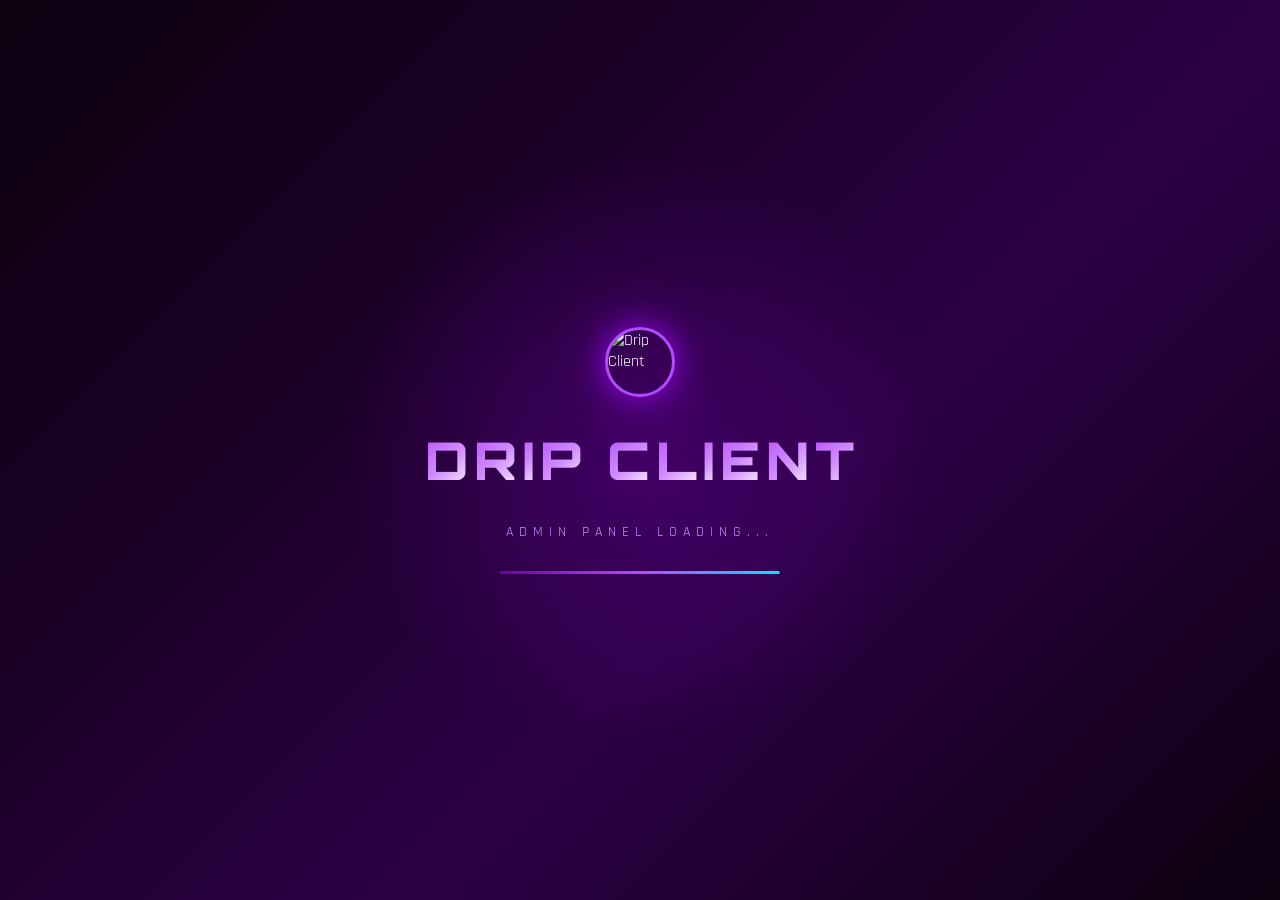
==== commit faa86586: "Add files via upload" ====
--- a/admin.html
+++ b/admin.html
@@ -3,412 +3,424 @@
 <head>
   <meta charset="UTF-8">
   <meta name="viewport" content="width=device-width, initial-scale=1.0">
-  <title>Drip Client - Admin Panel</title>
+  <title>Drip Client | Admin Panel</title>
+  <link rel="stylesheet" href="https://cdnjs.cloudflare.com/ajax/libs/font-awesome/6.5.0/css/all.min.css">
   <link rel="stylesheet" href="style.css">
-  <link rel="stylesheet" href="https://cdnjs.cloudflare.com/ajax/libs/font-awesome/6.5.1/css/all.min.css">
-  <link rel="icon" href="https://cdn-uploads.huggingface.co/production/uploads/noauth/8W2qfrJxJ0G0EplunCycM.jpeg" type="image/jpeg">
-  <style>
-    .admin-wrapper { padding-top: 65px; padding-bottom: 30px; }
-    .admin-content { max-width: 1100px; margin: 0 auto; padding: 20px; }
-  </style>
 </head>
-<body>
-
-<canvas id="particles-canvas"></canvas>
-
-<!-- Loading Screen -->
-<div id="loading-screen">
-  <div class="loading-particles" id="loadParticles"></div>
-  <img src="https://cdn-uploads.huggingface.co/production/uploads/noauth/8W2qfrJxJ0G0EplunCycM.jpeg" alt="Drip Client Logo" class="loading-logo-img" onerror="this.style.display='none'">
-  <div class="loading-text-container" id="loadingLetters"></div>
-  <p class="loading-subtitle">Admin Panel</p>
-  <div class="loading-bar-container">
-    <div class="loading-bar"></div>
+<body data-page="admin">
+
+  <canvas id="particle-canvas"></canvas>
+
+  <!-- Loading Screen -->
+  <div id="loading-screen">
+    <div class="loading-logo-wrap">
+      <img src="https://cdn-uploads.huggingface.co/production/uploads/noauth/8W2qfrJxJ0G0EplunCycM.jpeg" class="loading-logo-img" alt="Drip Client">
+    </div>
+    <div class="loading-title">
+      <span class="letter">D</span><span class="letter">R</span><span class="letter">I</span><span class="letter">P</span>
+      <span class="letter space" style="display:inline-block;width:16px;"></span>
+      <span class="letter">C</span><span class="letter">L</span><span class="letter">I</span><span class="letter">E</span><span class="letter">N</span><span class="letter">T</span>
+    </div>
+    <div class="loading-sub">Admin Panel Loading...</div>
+    <div class="loading-bar-wrap"><div class="loading-bar"></div></div>
   </div>
-</div>
-
-<!-- Approve Key Modal -->
-<div class="modal-overlay" id="approveModal">
-  <div class="modal-card" style="max-width:480px;">
-    <div class="modal-header">
-      <div class="modal-title"><i class="fas fa-check-circle" style="color:var(--success);"></i> Approve & Kirim Key</div>
-      <button class="modal-close" onclick="closeModal('approveModal')"><i class="fas fa-times"></i></button>
-    </div>
-    <div id="approveModalBody"></div>
-  </div>
-</div>
-
-<!-- TOP NAVBAR Admin -->
-<nav class="top-navbar">
-  <a href="admin.html" class="navbar-brand">
-    <img src="https://cdn-uploads.huggingface.co/production/uploads/noauth/8W2qfrJxJ0G0EplunCycM.jpeg" alt="Logo" class="navbar-logo" onerror="this.style.display='none'">
-    <span class="navbar-title">DRIP CLIENT</span>
-  </a>
-  <div class="navbar-right">
-    <span class="admin-badge">ADMIN PANEL</span>
-    <a href="home.html" class="btn btn-secondary btn-sm" style="margin-left:10px;">
-      <i class="fas fa-home"></i> User View
-    </a>
-  </div>
-</nav>
-
-<!-- Admin Dashboard -->
-<div class="admin-wrapper">
-  <div class="admin-content">
-
-    <!-- Stats Overview -->
-    <div class="stats-grid" style="margin-bottom:25px;" id="adminStats">
-      <div class="stat-card" style="animation-delay:0.1s;">
-        <div class="stat-icon purple"><i class="fas fa-users"></i></div>
-        <div class="stat-info">
-          <div class="stat-value" id="statTotalPembeli">0</div>
-          <div class="stat-label">Total Pembeli</div>
-        </div>
-      </div>
-      <div class="stat-card" style="animation-delay:0.2s;">
-        <div class="stat-icon green"><i class="fas fa-dollar-sign"></i></div>
-        <div class="stat-info">
-          <div class="stat-value" id="statPenghasilan">Rp 0</div>
-          <div class="stat-label">Total Penghasilan</div>
-        </div>
-      </div>
-      <div class="stat-card" style="animation-delay:0.3s;">
-        <div class="stat-icon yellow"><i class="fas fa-fire"></i></div>
-        <div class="stat-info">
-          <div class="stat-value" id="statHariIni">0</div>
-          <div class="stat-label">Terjual Hari Ini</div>
-        </div>
-      </div>
-    </div>
-
-    <!-- Admin Tabs -->
-    <div class="admin-tabs" id="adminTabsContainer">
-      <button class="admin-tab active" onclick="switchAdminTab('products')" id="tabProducts">
+
+  <!-- ADMIN CONTENT -->
+  <div id="admin-content" class="hidden">
+
+    <!-- ADMIN HEADER -->
+    <header class="admin-header">
+      <div class="header-left">
+        <img src="https://cdn-uploads.huggingface.co/production/uploads/noauth/8W2qfrJxJ0G0EplunCycM.jpeg" class="header-logo" alt="Logo">
+        <span class="header-brand" style="font-family:var(--font-display);font-size:14px;font-weight:700;color:var(--white);letter-spacing:2px;">DRIP <span style="background:linear-gradient(135deg,var(--purple-300),var(--accent-cyan));-webkit-background-clip:text;background-clip:text;color:transparent;">CLIENT</span></span>
+      </div>
+      <div class="admin-badge"><i class="fas fa-shield-alt"></i> ADMIN PANEL</div>
+      <div style="display:flex;align-items:center;gap:10px;">
+        <div class="pulse-dot"></div>
+        <span style="font-family:var(--font-body);font-size:12px;color:var(--accent-green);">ONLINE</span>
+        <a href="index.html" class="btn-secondary" style="padding:7px 14px;font-size:12px;"><i class="fas fa-home"></i></a>
+      </div>
+    </header>
+
+    <!-- ADMIN TABS -->
+    <div class="admin-nav-tabs">
+      <button class="admin-tab" id="tab-stats" onclick="switchAdminTab('stats')">
+        <i class="fas fa-chart-line"></i> Dashboard
+      </button>
+      <button class="admin-tab" id="tab-products" onclick="switchAdminTab('products')">
         <i class="fas fa-box"></i> Produk
       </button>
-      <button class="admin-tab" onclick="switchAdminTab('transactions')" id="tabTransactions">
-        <i class="fas fa-receipt"></i> Transaksi
-      </button>
-      <button class="admin-tab" onclick="switchAdminTab('promo')" id="tabPromo">
-        <i class="fas fa-tags"></i> Promo
-      </button>
-      <button class="admin-tab" onclick="switchAdminTab('saldo')" id="tabSaldo">
-        <i class="fas fa-wallet"></i> Saldo
-      </button>
-      <button class="admin-tab" onclick="switchAdminTab('settings')" id="tabSettings">
+      <button class="admin-tab" id="tab-promo" onclick="switchAdminTab('promo')">
+        <i class="fas fa-tag"></i> Promo
+      </button>
+      <button class="admin-tab" id="tab-topup" onclick="switchAdminTab('topup')">
+        <i class="fas fa-wallet"></i> Top Up Saldo
+      </button>
+      <button class="admin-tab" id="tab-logs" onclick="switchAdminTab('logs')">
+        <i class="fas fa-receipt"></i> Logs Transaksi
+      </button>
+      <button class="admin-tab" id="tab-settings" onclick="switchAdminTab('settings')">
         <i class="fas fa-cog"></i> Settings
       </button>
     </div>
 
-    <!-- Panel: Products -->
-    <div class="admin-panel active" id="panelProducts">
-      <div class="admin-card">
-        <div class="admin-card-title"><i class="fas fa-plus-circle"></i> Tambah Produk Baru</div>
-        <div class="form-group">
-          <label class="form-label">Nama Produk</label>
-          <div class="input-wrapper">
-            <i class="fas fa-box input-icon"></i>
-            <input type="text" class="form-input" id="prodNama" placeholder="Nama produk..." maxlength="60">
-          </div>
-        </div>
-        <div class="form-group">
-          <label class="form-label">URL Gambar Produk (.jpg/.png)</label>
-          <div class="input-wrapper">
-            <i class="fas fa-image input-icon"></i>
-            <input type="text" class="form-input" id="prodImage" placeholder="https://example.com/image.jpg">
-          </div>
-        </div>
-        <div class="form-group">
-          <label class="form-label">Deskripsi Singkat</label>
-          <div class="input-wrapper">
-            <i class="fas fa-align-left input-icon" style="top:15px;transform:none;"></i>
-            <textarea class="form-input" id="prodDesc" placeholder="Deskripsi produk..." rows="2"></textarea>
-          </div>
-        </div>
-        <div class="form-group">
-          <label class="form-label">Fitur (pisahkan dengan koma)</label>
-          <div class="input-wrapper">
-            <i class="fas fa-list input-icon"></i>
-            <input type="text" class="form-input" id="prodFitur" placeholder="Antiban, Silent Aim, No Recoil">
-          </div>
-        </div>
-
-        <!-- Access Full Key Prices -->
-        <div class="form-group">
-          <label class="form-label"><i class="fas fa-key" style="margin-right:5px;color:var(--primary);"></i> Harga Access Full Key</label>
-          <div id="hargaFullKeyContainer">
-            <div class="harga-row">
-              <div class="input-wrapper" style="flex:1;">
-                <i class="fas fa-tag input-icon"></i>
-                <input type="text" class="form-input" placeholder="Label (misal: 1 Day)" style="padding-left:42px;">
+    <!-- ===================== -->
+    <!-- TAB: DASHBOARD STATS  -->
+    <!-- ===================== -->
+    <div class="admin-tab-content" id="content-stats">
+      <div class="stats-row">
+        <div class="stat-card scroll-reveal">
+          <div class="stat-icon" style="background:linear-gradient(135deg,#4a0070,#9000e0);"><i class="fas fa-users"></i></div>
+          <div class="stat-info">
+            <div class="stat-value" id="stat-buyers">0</div>
+            <div class="stat-label">Total Pembeli</div>
+          </div>
+        </div>
+        <div class="stat-card scroll-reveal scroll-reveal-delay-1">
+          <div class="stat-icon" style="background:linear-gradient(135deg,#005522,#00aa55);"><i class="fas fa-dollar-sign"></i></div>
+          <div class="stat-info">
+            <div class="stat-value" id="stat-revenue">Rp0</div>
+            <div class="stat-label">Total Penghasilan</div>
+          </div>
+        </div>
+        <div class="stat-card scroll-reveal scroll-reveal-delay-2">
+          <div class="stat-icon" style="background:linear-gradient(135deg,#004488,#0066cc);"><i class="fas fa-shopping-bag"></i></div>
+          <div class="stat-info">
+            <div class="stat-value" id="stat-today">0</div>
+            <div class="stat-label">Terjual Hari Ini</div>
+          </div>
+        </div>
+      </div>
+
+      <!-- Quick info -->
+      <div class="admin-card scroll-reveal" style="margin-top:10px;">
+        <div class="admin-card-title"><i class="fas fa-info-circle"></i> Informasi Panel</div>
+        <div style="display:grid;grid-template-columns:repeat(auto-fit,minmax(200px,1fr));gap:12px;font-family:var(--font-body);font-size:14px;color:var(--gray-400);">
+          <div style="background:rgba(13,0,16,0.5);border:1px solid var(--border-purple);border-radius:10px;padding:12px;">
+            <div style="color:var(--purple-200);font-weight:600;margin-bottom:4px;"><i class="fas fa-database"></i> Database</div>
+            <div>JSONBin.io · Real-time</div>
+          </div>
+          <div style="background:rgba(13,0,16,0.5);border:1px solid var(--border-purple);border-radius:10px;padding:12px;">
+            <div style="color:var(--purple-200);font-weight:600;margin-bottom:4px;"><i class="fas fa-clock"></i> Last Updated</div>
+            <div id="last-update-time">-</div>
+          </div>
+          <div style="background:rgba(13,0,16,0.5);border:1px solid var(--border-purple);border-radius:10px;padding:12px;">
+            <div style="color:var(--purple-200);font-weight:600;margin-bottom:4px;"><i class="fas fa-shield-alt"></i> Security</div>
+            <div>XSS Protected · Sanitized</div>
+          </div>
+        </div>
+      </div>
+    </div>
+
+    <!-- ===================== -->
+    <!-- TAB: PRODUCTS         -->
+    <!-- ===================== -->
+    <div class="admin-tab-content" id="content-products">
+
+      <!-- ADD / EDIT PRODUCT FORM -->
+      <div class="admin-card" id="product-form-section">
+        <div class="admin-card-title"><i class="fas fa-plus-circle"></i> Tambah / Edit Produk</div>
+
+        <div class="admin-grid" style="margin-bottom:0;">
+          <div>
+            <div class="form-group">
+              <label class="form-label">Nama Produk</label>
+              <input type="text" id="prod-name" class="form-input" placeholder="Nama produk...">
+            </div>
+            <div class="form-group">
+              <label class="form-label">URL Gambar Produk</label>
+              <input type="text" id="prod-image" class="form-input" placeholder="https://... (jpg, png, webp)">
+            </div>
+            <div class="form-group">
+              <label class="form-label">Deskripsi</label>
+              <textarea id="prod-desc" class="form-textarea" placeholder="Deskripsi singkat produk..."></textarea>
+            </div>
+            <div class="form-group">
+              <label class="form-label">Fitur (1 per baris)</label>
+              <textarea id="prod-features" class="form-textarea" placeholder="Anti Ban&#10;Silent Aim&#10;No Recoil" style="min-height:100px;"></textarea>
+            </div>
+          </div>
+
+          <div>
+            <!-- Full Key Plans -->
+            <div style="margin-bottom:15px;">
+              <div class="form-label" style="margin-bottom:10px;"><i class="fas fa-key"></i> Harga Access Full Key (max 5)</div>
+              <div id="full-plans-form">
+                ${[1,2,3,4,5].map(n => `
+                  <div class="price-row" id="fullrow${n}">
+                    <input type="text" id="full-plan-label-${n}" class="form-input" placeholder="Label (mis: 1 Days)" style="flex:1;">
+                    <input type="number" id="full-plan-price-${n}" class="form-input" placeholder="Harga (Rp)" style="width:130px;">
+                  </div>
+                `).join('')}
               </div>
-              <div class="input-wrapper" style="flex:1;">
-                <i class="fas fa-dollar-sign input-icon"></i>
-                <input type="number" class="form-input" placeholder="Harga (Rp)" style="padding-left:42px;">
+            </div>
+
+            <!-- Rental Toggle -->
+            <div class="switch-row" style="margin-bottom:15px;">
+              <div>
+                <div class="switch-label">Aktifkan Rental Keys</div>
+                <div class="switch-sub">Tampilkan tab Rental Keys di dashboard</div>
               </div>
-            </div>
-          </div>
-          <button class="add-harga-btn" onclick="addHargaRow('hargaFullKeyContainer')">
-            <i class="fas fa-plus"></i> Tambah Opsi Harga (maks 5)
+              <label class="toggle-switch">
+                <input type="checkbox" id="toggle-rental">
+                <span class="toggle-slider"></span>
+              </label>
+            </div>
+
+            <!-- Rental Plans -->
+            <div>
+              <div class="form-label" style="margin-bottom:10px;"><i class="fas fa-clock"></i> Harga Rental Keys (max 5)</div>
+              <div id="rental-plans-form">
+                ${[1,2,3,4,5].map(n => `
+                  <div class="price-row" id="rentalrow${n}">
+                    <input type="text" id="rental-plan-label-${n}" class="form-input" placeholder="Label (mis: 1 Jam)" style="flex:1;">
+                    <input type="number" id="rental-plan-price-${n}" class="form-input" placeholder="Harga (Rp)" style="width:130px;">
+                  </div>
+                `).join('')}
+              </div>
+            </div>
+          </div>
+        </div>
+
+        <div style="display:flex;gap:10px;margin-top:15px;flex-wrap:wrap;">
+          <button class="btn-primary" id="add-product-btn" onclick="addProduct()" style="flex:1;min-width:160px;">
+            <i class="fas fa-plus"></i> Tambah Produk
           </button>
-        </div>
-
-        <!-- Rental Key Prices -->
-        <div class="form-group">
-          <div class="switch-wrapper" style="margin-bottom:10px;">
-            <span class="switch-label"><i class="fas fa-clock" style="margin-right:5px;color:var(--primary);"></i> Aktifkan Rental Keys</span>
-            <label class="switch">
-              <input type="checkbox" id="rentalKeySwitch">
-              <span class="slider"></span>
-            </label>
-          </div>
-          <div id="hargaRentalContainer" style="display:none;">
-            <div class="harga-row">
-              <div class="input-wrapper" style="flex:1;">
-                <i class="fas fa-tag input-icon"></i>
-                <input type="text" class="form-input" placeholder="Label (misal: 1 Jam)" style="padding-left:42px;">
-              </div>
-              <div class="input-wrapper" style="flex:1;">
-                <i class="fas fa-dollar-sign input-icon"></i>
-                <input type="number" class="form-input" placeholder="Harga (Rp)" style="padding-left:42px;">
-              </div>
-            </div>
-            <button class="add-harga-btn" onclick="addHargaRow('hargaRentalContainer')">
-              <i class="fas fa-plus"></i> Tambah Opsi Rental (maks 5)
-            </button>
-          </div>
-        </div>
-
-        <button class="btn btn-primary" onclick="addProduct()">
-          <i class="fas fa-plus"></i> Tambah Produk
-        </button>
-      </div>
-
-      <!-- Existing Products -->
-      <div class="admin-card">
-        <div class="admin-card-title"><i class="fas fa-boxes"></i> Daftar Produk</div>
-        <div id="adminProductList">
-          <div class="empty-state">
-            <i class="fas fa-box-open"></i>
-            <p class="empty-state-title">Memuat produk...</p>
-          </div>
-        </div>
-      </div>
-    </div>
-
-    <!-- Panel: Transactions -->
-    <div class="admin-panel" id="panelTransactions">
-      <div class="admin-card">
-        <div class="admin-card-title"><i class="fas fa-receipt"></i> Semua Transaksi</div>
-        <div style="overflow-x:auto;">
-          <table class="admin-trx-table" id="adminTrxTable">
-            <thead>
-              <tr>
-                <th>ID Trx</th>
-                <th>Username</th>
-                <th>Produk</th>
-                <th>Plan</th>
-                <th>Total</th>
-                <th>No. WA</th>
-                <th>Tanggal</th>
-                <th>Status</th>
-                <th>Aksi</th>
-              </tr>
-            </thead>
-            <tbody id="adminTrxBody">
-              <tr><td colspan="9" style="text-align:center;padding:40px;color:var(--text-muted);">Memuat data...</td></tr>
-            </tbody>
-          </table>
-        </div>
-      </div>
-    </div>
-
-    <!-- Panel: Promo -->
-    <div class="admin-panel" id="panelPromo">
+          <button class="btn-secondary" onclick="clearProductForm()">
+            <i class="fas fa-times"></i> Batal
+          </button>
+        </div>
+      </div>
+
+      <!-- PRODUCT LIST -->
+      <div class="admin-card" style="margin-top:20px;">
+        <div class="admin-card-title"><i class="fas fa-list"></i> Daftar Produk</div>
+        <div id="admin-products-list">
+          <div style="color:var(--gray-400);font-family:var(--font-body);padding:20px;"><i class="fas fa-spinner fa-spin"></i> Memuat...</div>
+        </div>
+      </div>
+
+    </div>
+
+    <!-- ===================== -->
+    <!-- TAB: PROMO            -->
+    <!-- ===================== -->
+    <div class="admin-tab-content" id="content-promo">
       <div class="admin-card">
         <div class="admin-card-title"><i class="fas fa-tag"></i> Tambah Kode Promo</div>
-        <div class="form-group">
-          <label class="form-label">Kode Promo</label>
-          <div class="input-wrapper">
-            <i class="fas fa-hashtag input-icon"></i>
-            <input type="text" class="form-input" id="promoCode" placeholder="Contoh: DISKON70" maxlength="20" style="text-transform:uppercase">
-          </div>
-        </div>
-        <div class="form-group">
-          <label class="form-label">Persen Diskon (%)</label>
-          <div class="input-wrapper">
-            <i class="fas fa-percent input-icon"></i>
-            <input type="number" class="form-input" id="promoPercent" placeholder="Contoh: 70" min="1" max="100">
-          </div>
-        </div>
-        <div class="form-group">
-          <label class="form-label">Maks. Penggunaan (Orang)</label>
-          <div class="input-wrapper">
-            <i class="fas fa-users input-icon"></i>
-            <input type="number" class="form-input" id="promoMaxUse" placeholder="Contoh: 10" min="1">
-          </div>
-        </div>
-        <button class="btn btn-primary" onclick="addPromoCode()">
-          <i class="fas fa-plus"></i> Tambah Kode Promo
+        <div class="admin-grid" style="margin-bottom:0;">
+          <div>
+            <div class="form-group">
+              <label class="form-label">Kode Promo</label>
+              <input type="text" id="promo-code-input" class="form-input" placeholder="Contoh: DISKON70" style="text-transform:uppercase;" maxlength="20">
+            </div>
+          </div>
+          <div>
+            <div class="form-group">
+              <label class="form-label">Persen Diskon (%)</label>
+              <input type="number" id="promo-percent-input" class="form-input" placeholder="Contoh: 70 = 70%" min="1" max="90">
+            </div>
+          </div>
+          <div>
+            <div class="form-group">
+              <label class="form-label">Maks Penggunaan (Orang)</label>
+              <input type="number" id="promo-max-input" class="form-input" placeholder="Contoh: 10 = maks 10 orang" min="1">
+            </div>
+          </div>
+        </div>
+        <button class="btn-primary" id="add-promo-btn" onclick="addPromo()" style="margin-top:10px;max-width:200px;">
+          <i class="fas fa-plus"></i> Tambah Promo
         </button>
       </div>
 
+      <div class="admin-card" style="margin-top:20px;">
+        <div class="admin-card-title"><i class="fas fa-list"></i> Daftar Promo Aktif</div>
+        <div class="promo-list" id="promo-list">
+          <div style="color:var(--gray-400);font-size:13px;padding:15px;">Memuat...</div>
+        </div>
+      </div>
+    </div>
+
+    <!-- ===================== -->
+    <!-- TAB: TOP UP SALDO     -->
+    <!-- ===================== -->
+    <div class="admin-tab-content" id="content-topup">
       <div class="admin-card">
-        <div class="admin-card-title"><i class="fas fa-list"></i> Daftar Kode Promo Aktif</div>
-        <div id="adminPromoList">
-          <div class="empty-state"><i class="fas fa-tag"></i><p class="empty-state-title">Belum ada kode promo</p></div>
-        </div>
-      </div>
-    </div>
-
-    <!-- Panel: Saldo -->
-    <div class="admin-panel" id="panelSaldo">
-      <div class="admin-card">
-        <div class="admin-card-title"><i class="fas fa-paper-plane"></i> Transfer Saldo ke User</div>
-        <div class="form-group">
-          <label class="form-label">Username Tujuan</label>
-          <div class="input-wrapper">
-            <i class="fas fa-user input-icon"></i>
-            <input type="text" class="form-input" id="saldoUsername" placeholder="Username user..." maxlength="30">
-          </div>
-        </div>
-        <div class="form-group">
-          <label class="form-label">Jumlah Credit (Rp)</label>
-          <div class="input-wrapper">
-            <i class="fas fa-dollar-sign input-icon"></i>
-            <input type="number" class="form-input" id="saldoAmount" placeholder="Contoh: 10000" min="1">
-          </div>
-        </div>
-        <button class="btn btn-primary" onclick="transferSaldo()">
+        <div class="admin-card-title"><i class="fas fa-wallet"></i> Transfer Saldo ke User</div>
+        <div class="admin-grid" style="margin-bottom:0;">
+          <div class="form-group">
+            <label class="form-label">Username</label>
+            <input type="text" id="topup-username" class="form-input" placeholder="Masukan username user...">
+          </div>
+          <div class="form-group">
+            <label class="form-label">Jumlah Saldo (Rp)</label>
+            <input type="number" id="topup-amount" class="form-input" placeholder="Contoh: 10000 = Rp 10.000" min="1000">
+            <small style="color:var(--gray-400);font-size:11px;margin-top:4px;display:block;">1.000 = Rp1K · 10.000 = Rp10K · 100.000 = Rp100K</small>
+          </div>
+        </div>
+        <button class="btn-primary" id="topup-btn" onclick="addSaldo()" style="margin-top:10px;max-width:220px;">
           <i class="fas fa-paper-plane"></i> Transfer Saldo
         </button>
       </div>
-
-      <div class="admin-card">
-        <div class="admin-card-title"><i class="fas fa-users"></i> Daftar User Terdaftar</div>
-        <div id="userListAdmin">
-          <div class="empty-state"><i class="fas fa-users"></i><p class="empty-state-title">Memuat data user...</p></div>
-        </div>
-      </div>
-    </div>
-
-    <!-- Panel: Settings -->
-    <div class="admin-panel" id="panelSettings">
-
-      <!-- Running Text -->
-      <div class="admin-card">
-        <div class="admin-card-title"><i class="fas fa-scroll"></i> Running Text Dashboard</div>
-        <div class="switch-wrapper">
-          <span class="switch-label">Aktifkan Running Text</span>
-          <label class="switch">
-            <input type="checkbox" id="runningTextToggle" onchange="saveSettingToggle('runningText', this.checked)">
-            <span class="slider"></span>
-          </label>
-        </div>
-        <div class="form-group" style="margin-top:15px;">
-          <label class="form-label">Isi Teks Berjalan</label>
-          <div class="input-wrapper">
-            <i class="fas fa-text-width input-icon"></i>
-            <input type="text" class="form-input" id="runningTextInput" placeholder="Contoh: KODE PROMO TERBARU : DISKON70%">
-          </div>
-        </div>
-        <button class="btn btn-primary btn-sm" onclick="saveRunningText()">
-          <i class="fas fa-save"></i> Simpan Teks
+    </div>
+
+    <!-- ===================== -->
+    <!-- TAB: LOGS TRANSAKSI   -->
+    <!-- ===================== -->
+    <div class="admin-tab-content" id="content-logs">
+      <div style="display:flex;align-items:center;justify-content:space-between;margin-bottom:20px;flex-wrap:wrap;gap:10px;">
+        <div class="section-title"><i class="fas fa-receipt" style="color:var(--purple-300);margin-right:8px;"></i>Semua Transaksi</div>
+        <button class="btn-secondary" onclick="initAdmin()" style="padding:8px 16px;font-size:12px;">
+          <i class="fas fa-sync"></i> Refresh
         </button>
       </div>
-
-      <!-- Welcome Popup Toggle -->
-      <div class="admin-card">
-        <div class="admin-card-title"><i class="fas fa-bell"></i> Notifikasi Dashboard</div>
-        <div class="switch-wrapper">
-          <span class="switch-label">Popup Info WhatsApp Channel</span>
-          <label class="switch">
-            <input type="checkbox" id="welcomePopupToggle" onchange="saveSettingToggle('welcomePopup', this.checked)">
-            <span class="slider"></span>
-          </label>
-        </div>
-
-        <div style="margin-top:20px;padding-top:15px;border-top:1px solid var(--border);">
-          <p style="font-family:'Rajdhani',sans-serif;font-weight:700;color:var(--text-secondary);margin-bottom:12px;">Notifikasi Ke-2 (Custom)</p>
-          <div class="switch-wrapper">
-            <span class="switch-label">Aktifkan Notifikasi ke-2</span>
-            <label class="switch">
-              <input type="checkbox" id="notif2Toggle" onchange="saveSettingToggle('notif2', this.checked)">
-              <span class="slider"></span>
+      <div id="admin-logs-list">
+        <div style="color:var(--gray-400);font-family:var(--font-body);padding:30px;text-align:center;"><i class="fas fa-spinner fa-spin"></i> Memuat transaksi...</div>
+      </div>
+    </div>
+
+    <!-- ===================== -->
+    <!-- TAB: SETTINGS         -->
+    <!-- ===================== -->
+    <div class="admin-tab-content" id="content-settings">
+      <div class="admin-grid">
+
+        <!-- Popup & Notification Settings -->
+        <div class="admin-card">
+          <div class="admin-card-title"><i class="fas fa-bell"></i> Notifikasi & Popup</div>
+
+          <div class="switch-row">
+            <div>
+              <div class="switch-label">Popup Saluran WhatsApp</div>
+              <div class="switch-sub">Popup info join channel WA saat user masuk</div>
+            </div>
+            <label class="toggle-switch">
+              <input type="checkbox" id="toggle-popup">
+              <span class="toggle-slider"></span>
             </label>
           </div>
+
+          <div class="switch-row">
+            <div>
+              <div class="switch-label">Notifikasi Custom</div>
+              <div class="switch-sub">Popup informasi tambahan ke user</div>
+            </div>
+            <label class="toggle-switch">
+              <input type="checkbox" id="toggle-custom-notif">
+              <span class="toggle-slider"></span>
+            </label>
+          </div>
+
           <div class="form-group" style="margin-top:12px;">
-            <label class="form-label">Logo / Icon (Font Awesome)</label>
-            <div class="input-wrapper">
-              <i class="fas fa-icons input-icon"></i>
-              <select class="form-input" id="notif2Icon" style="padding-left:42px;">
-                <option value="fas fa-exclamation-circle">⚠️ Attention</option>
-                <option value="fas fa-exclamation-triangle">🔶 Warning</option>
-                <option value="fas fa-info-circle">ℹ️ Important</option>
-                <option value="fas fa-bullhorn">📢 Announcement</option>
-                <option value="fas fa-shield-alt">🛡️ Security</option>
-              </select>
-            </div>
-          </div>
+            <label class="form-label">Icon Notifikasi (Font Awesome)</label>
+            <input type="text" id="custom-notif-icon-input" class="form-input" placeholder="Contoh: bell, exclamation-triangle, info-circle">
+          </div>
+
           <div class="form-group">
-            <label class="form-label">Teks Notifikasi</label>
-            <div class="input-wrapper">
-              <i class="fas fa-comment input-icon" style="top:15px;transform:none;"></i>
-              <textarea class="form-input" id="notif2TextInput" placeholder="Contoh: Jika anda mengalami kesulitan hubungi admin" rows="2"></textarea>
-            </div>
-          </div>
-          <button class="btn btn-primary btn-sm" onclick="saveNotif2()">
-            <i class="fas fa-save"></i> Simpan Notifikasi
-          </button>
-        </div>
-      </div>
-
-      <!-- Reset Key Switch -->
-      <div class="admin-card">
-        <div class="admin-card-title"><i class="fas fa-key"></i> Reset Key System</div>
-        <div class="switch-wrapper">
-          <span class="switch-label">Aktifkan Reset Key</span>
-          <label class="switch">
-            <input type="checkbox" id="resetKeyToggle" onchange="saveSettingToggle('resetKey', this.checked)">
-            <span class="slider"></span>
-          </label>
-        </div>
-        <p style="font-family:'Rajdhani',sans-serif;font-size:0.82rem;color:var(--text-muted);margin-top:10px;">
-          Jika dinonaktifkan, user yang mencoba reset key akan mendapat pesan gagal.
-        </p>
-      </div>
-
-      <!-- Maintenance Mode -->
-      <div class="admin-card">
-        <div class="admin-card-title"><i class="fas fa-wrench"></i> Maintenance Mode</div>
-        <div class="form-group">
-          <label class="form-label">Alasan Maintenance</label>
-          <div class="input-wrapper">
-            <i class="fas fa-comment-alt input-icon" style="top:15px;transform:none;"></i>
-            <textarea class="form-input" id="maintenanceReason" placeholder="Contoh: Sedang melakukan pembaruan sistem..." rows="2"></textarea>
-          </div>
-        </div>
-        <div class="switch-wrapper">
-          <span class="switch-label"><i class="fas fa-wrench" style="margin-right:6px;color:var(--warning);"></i> Aktifkan Maintenance Mode</span>
-          <label class="switch">
-            <input type="checkbox" id="maintenanceToggle" onchange="saveMaintenanceMode(this.checked)">
-            <span class="slider"></span>
-          </label>
-        </div>
-        <button class="btn btn-secondary btn-sm" style="margin-top:12px;" onclick="saveMaintenanceText()">
-          <i class="fas fa-save"></i> Simpan Alasan
+            <label class="form-label">Teks Notifikasi Custom</label>
+            <textarea id="custom-notif-text-input" class="form-textarea" placeholder="Masukan pesan notifikasi..."></textarea>
+          </div>
+        </div>
+
+        <!-- Running Text -->
+        <div class="admin-card">
+          <div class="admin-card-title"><i class="fas fa-scroll"></i> Running Text</div>
+
+          <div class="switch-row">
+            <div>
+              <div class="switch-label">Aktifkan Running Text</div>
+              <div class="switch-sub">Tampilkan teks berjalan di dashboard</div>
+            </div>
+            <label class="toggle-switch">
+              <input type="checkbox" id="toggle-running">
+              <span class="toggle-slider"></span>
+            </label>
+          </div>
+
+          <div class="form-group" style="margin-top:12px;">
+            <label class="form-label">Teks Running</label>
+            <input type="text" id="running-text-input" class="form-input" placeholder="Contoh: KODE PROMO TERBARU: DISKON70%">
+          </div>
+        </div>
+
+        <!-- Reset Key Feature -->
+        <div class="admin-card">
+          <div class="admin-card-title"><i class="fas fa-redo"></i> Reset Key System</div>
+
+          <div class="switch-row">
+            <div>
+              <div class="switch-label">Aktifkan Fitur Reset Key</div>
+              <div class="switch-sub">Jika off, user tidak bisa melakukan reset</div>
+            </div>
+            <label class="toggle-switch">
+              <input type="checkbox" id="toggle-reset">
+              <span class="toggle-slider"></span>
+            </label>
+          </div>
+        </div>
+
+        <!-- Maintenance Mode -->
+        <div class="admin-card">
+          <div class="admin-card-title"><i class="fas fa-tools"></i> Maintenance Mode</div>
+
+          <div class="switch-row">
+            <div>
+              <div class="switch-label">Aktifkan Maintenance</div>
+              <div class="switch-sub">User tidak dapat mengakses dashboard</div>
+            </div>
+            <label class="toggle-switch">
+              <input type="checkbox" id="toggle-maintenance">
+              <span class="toggle-slider"></span>
+            </label>
+          </div>
+
+          <div class="form-group" style="margin-top:12px;">
+            <label class="form-label">Alasan Maintenance</label>
+            <textarea id="maintenance-reason-input" class="form-textarea" placeholder="Contoh: Website sedang dalam pemeliharaan rutin..."></textarea>
+          </div>
+        </div>
+
+      </div><!-- end admin-grid -->
+
+      <div style="margin-top:10px;text-align:center;">
+        <button class="btn-primary" id="save-settings-btn" onclick="saveSettings()" style="max-width:250px;">
+          <i class="fas fa-save"></i> Simpan Semua Pengaturan
         </button>
       </div>
-
-    </div><!-- end settings -->
-
-  </div>
-</div>
-
-<script src="https://cdnjs.cloudflare.com/ajax/libs/sweetalert2/11.10.5/sweetalert2.all.min.js"></script>
-<script src="script.js"></script>
-<script>
-  initLoadingScreen('admin');
-</script>
+    </div>
+
+  </div><!-- end admin-content -->
+
+  <div id="notify-container" class="custom-notify"></div>
+  <script src="script.js"></script>
+  <style>
+    .hidden { display: none !important; }
+    #admin-content { opacity: 0; animation: fadeIn 0.5s 0.2s forwards; }
+    .admin-tab-content { padding-top: 25px; }
+    .price-row { display: flex; gap: 8px; margin-bottom: 8px; }
+    /* Generate inline template strings in HTML */
+  </style>
+  <script>
+    // Patch: generate full-plans-form & rental-plans-form inline since template literals not parsed in static HTML
+    (function() {
+      function makePlanRows(prefix, containerId) {
+        const el = document.getElementById(containerId);
+        if (!el) return;
+        let html = '';
+        for (let n = 1; n <= 5; n++) {
+          html += `<div class="price-row">
+            <input type="text" id="${prefix}-plan-label-${n}" class="form-input" placeholder="Label (mis: ${n} Days / ${n} Jam)" style="flex:1;">
+            <input type="number" id="${prefix}-plan-price-${n}" class="form-input" placeholder="Harga (Rp)" style="width:130px;">
+          </div>`;
+        }
+        el.innerHTML = html;
+      }
+      makePlanRows('full', 'full-plans-form');
+      makePlanRows('rental', 'rental-plans-form');
+
+      // Set last update time
+      document.getElementById('last-update-time').textContent = new Date().toLocaleString('id-ID');
+    })();
+  </script>
 </body>
 </html>
--- a/style.css
+++ b/style.css
@@ -1,52 +1,64 @@
-/* ===========================
-   DRIP CLIENT - MAIN CSS
-   Dark Purple Premium Theme
-=========================== */
-
-@import url('https://fonts.googleapis.com/css2?family=Orbitron:wght@400;500;600;700;800;900&family=Rajdhani:wght@300;400;500;600;700&family=Exo+2:ital,wght@0,100..900;1,100..900&display=swap');
-
+/* ============================================
+   DRIP CLIENT - PREMIUM DARK PURPLE CSS
+   ============================================ */
+
+@import url('https://fonts.googleapis.com/css2?family=Orbitron:wght@400;500;600;700;800;900&family=Rajdhani:wght@300;400;500;600;700&family=Inter:wght@300;400;500;600;700&display=swap');
+
+/* ---- CSS VARIABLES ---- */
 :root {
-  --primary: #7c3aed;
-  --primary-dark: #5b21b6;
-  --primary-light: #a78bfa;
-  --primary-glow: #8b5cf6;
-  --secondary: #1e1b4b;
-  --accent: #c4b5fd;
-  --accent2: #e879f9;
-  --bg-dark: #0a0812;
-  --bg-card: #120f24;
-  --bg-card2: #1a1535;
-  --bg-navbar: #0d0b1e;
-  --text-primary: #f5f3ff;
-  --text-secondary: #a78bfa;
-  --text-muted: #6d6d8a;
-  --border: #2d2060;
-  --border-glow: rgba(124, 58, 237, 0.4);
-  --success: #10b981;
-  --danger: #ef4444;
-  --warning: #f59e0b;
-  --info: #3b82f6;
-  --shadow-purple: 0 0 40px rgba(124, 58, 237, 0.3);
-  --shadow-card: 0 8px 32px rgba(0,0,0,0.5);
-  --glow-text: 0 0 20px rgba(167, 139, 250, 0.8);
-}
-
-* { margin: 0; padding: 0; box-sizing: border-box; }
-
-html { scroll-behavior: smooth; }
+  --purple-900: #0d0010;
+  --purple-800: #1a0025;
+  --purple-700: #2d0045;
+  --purple-600: #4a0070;
+  --purple-500: #6b00a8;
+  --purple-400: #9000e0;
+  --purple-300: #b44aff;
+  --purple-200: #d08aff;
+  --purple-100: #ecdcff;
+  --purple-glow: #8000cc;
+  --accent-pink: #ff00aa;
+  --accent-cyan: #00e5ff;
+  --accent-green: #00ff88;
+  --gold: #ffd700;
+  --white: #ffffff;
+  --gray-100: #f0f0f0;
+  --gray-400: #999;
+  --gray-600: #555;
+  --dark-card: rgba(26, 0, 37, 0.85);
+  --dark-card2: rgba(45, 0, 69, 0.6);
+  --border-purple: rgba(180, 74, 255, 0.3);
+  --border-glow: rgba(180, 74, 255, 0.7);
+  --shadow-purple: 0 0 30px rgba(128, 0, 204, 0.5);
+  --shadow-glow: 0 0 60px rgba(128, 0, 204, 0.8);
+  --font-display: 'Orbitron', monospace;
+  --font-body: 'Rajdhani', sans-serif;
+  --font-ui: 'Inter', sans-serif;
+  --transition: all 0.3s cubic-bezier(0.4, 0, 0.2, 1);
+  --transition-slow: all 0.6s cubic-bezier(0.4, 0, 0.2, 1);
+}
+
+/* ---- RESET & BASE ---- */
+*, *::before, *::after { margin: 0; padding: 0; box-sizing: border-box; }
+
+html { scroll-behavior: smooth; overflow-x: hidden; }
 
 body {
-  font-family: 'Exo 2', sans-serif;
-  background: var(--bg-dark);
-  color: var(--text-primary);
+  font-family: var(--font-body);
+  background: var(--purple-900);
+  color: var(--white);
   min-height: 100vh;
   overflow-x: hidden;
-}
-
-/* ===========================
-   CANVAS PARTICLES BACKGROUND
-=========================== */
-#particles-canvas {
+  position: relative;
+}
+
+/* ---- SCROLLBAR ---- */
+::-webkit-scrollbar { width: 6px; }
+::-webkit-scrollbar-track { background: var(--purple-800); }
+::-webkit-scrollbar-thumb { background: var(--purple-400); border-radius: 3px; }
+::-webkit-scrollbar-thumb:hover { background: var(--purple-300); }
+
+/* ---- CANVAS BACKGROUND ---- */
+#particle-canvas {
   position: fixed;
   top: 0; left: 0;
   width: 100%; height: 100%;
@@ -54,963 +66,981 @@
   pointer-events: none;
 }
 
-/* ===========================
-   LOADING SCREEN
-=========================== */
+/* ---- LOADING SCREEN ---- */
 #loading-screen {
   position: fixed;
   top: 0; left: 0;
   width: 100%; height: 100%;
-  background: linear-gradient(135deg, #0a0812 0%, #1e1b4b 50%, #0a0812 100%);
+  background: linear-gradient(135deg, #0d0010 0%, #1a0025 30%, #2d0045 60%, #0d0010 100%);
   z-index: 9999;
   display: flex;
   flex-direction: column;
   align-items: center;
   justify-content: center;
   gap: 30px;
-  transition: opacity 0.8s ease, transform 0.8s ease;
-}
-
-#loading-screen.hide {
-  opacity: 0;
-  transform: scale(1.05);
-  pointer-events: none;
+}
+
+#loading-screen::before {
+  content: '';
+  position: absolute;
+  width: 600px; height: 600px;
+  background: radial-gradient(circle, rgba(107, 0, 168, 0.4) 0%, transparent 70%);
+  border-radius: 50%;
+  animation: loadingPulse 2s ease-in-out infinite;
+}
+
+@keyframes loadingPulse {
+  0%, 100% { transform: scale(0.8); opacity: 0.5; }
+  50% { transform: scale(1.2); opacity: 1; }
+}
+
+.loading-logo-wrap {
+  position: relative;
+  display: flex;
+  align-items: center;
+  gap: 15px;
+  z-index: 2;
 }
 
 .loading-logo-img {
-  width: 100px;
-  height: 100px;
+  width: 70px; height: 70px;
   border-radius: 50%;
-  border: 3px solid var(--primary);
-  box-shadow: 0 0 40px var(--primary), 0 0 80px rgba(124,58,237,0.4);
-  animation: logoPulse 2s ease-in-out infinite;
+  border: 3px solid var(--purple-300);
+  box-shadow: 0 0 30px var(--purple-400), 0 0 60px rgba(128,0,204,0.5);
+  animation: logoSpin 3s ease-in-out infinite;
   object-fit: cover;
 }
 
-@keyframes logoPulse {
-  0%, 100% { box-shadow: 0 0 30px var(--primary), 0 0 60px rgba(124,58,237,0.4); transform: scale(1); }
-  50% { box-shadow: 0 0 60px var(--primary-light), 0 0 120px rgba(167,139,250,0.6); transform: scale(1.05); }
-}
-
-.loading-text-container {
-  display: flex;
-  gap: 6px;
-  align-items: center;
-}
-
-.loading-text-container span {
-  font-family: 'Orbitron', sans-serif;
-  font-size: 2.5rem;
+@keyframes logoSpin {
+  0%, 100% { transform: rotate(-5deg) scale(1); box-shadow: 0 0 30px var(--purple-400); }
+  50% { transform: rotate(5deg) scale(1.05); box-shadow: 0 0 60px var(--purple-300), 0 0 100px rgba(180,74,255,0.6); }
+}
+
+.loading-title {
+  display: flex;
+  gap: 4px;
+  align-items: center;
+}
+
+.loading-title .letter {
+  font-family: var(--font-display);
+  font-size: clamp(28px, 5vw, 52px);
   font-weight: 900;
   color: transparent;
-  background: linear-gradient(135deg, var(--primary-light), var(--accent2), var(--primary));
+  background: linear-gradient(135deg, var(--purple-300), var(--purple-200), var(--white));
   -webkit-background-clip: text;
   background-clip: text;
-  animation: letterReveal 0.5s ease forwards;
   opacity: 0;
+  transform: translateY(30px);
+  animation: letterReveal 0.5s forwards;
   text-shadow: none;
-  filter: drop-shadow(0 0 10px var(--primary));
-}
+  letter-spacing: 2px;
+}
+
+.loading-title .space { width: 16px; }
+
+.loading-title .letter:nth-child(1)  { animation-delay: 0.1s; }
+.loading-title .letter:nth-child(2)  { animation-delay: 0.2s; }
+.loading-title .letter:nth-child(3)  { animation-delay: 0.3s; }
+.loading-title .letter:nth-child(4)  { animation-delay: 0.4s; }
+.loading-title .letter.space         { animation-delay: 0.45s; }
+.loading-title .letter:nth-child(6)  { animation-delay: 0.5s; }
+.loading-title .letter:nth-child(7)  { animation-delay: 0.6s; }
+.loading-title .letter:nth-child(8)  { animation-delay: 0.7s; }
+.loading-title .letter:nth-child(9)  { animation-delay: 0.8s; }
+.loading-title .letter:nth-child(10) { animation-delay: 0.9s; }
+.loading-title .letter:nth-child(11) { animation-delay: 1.0s; }
 
 @keyframes letterReveal {
-  from { opacity: 0; transform: translateY(20px) rotateX(90deg); }
-  to { opacity: 1; transform: translateY(0) rotateX(0); }
-}
-
-.loading-bar-container {
-  width: 300px;
-  height: 4px;
-  background: rgba(255,255,255,0.1);
+  to { opacity: 1; transform: translateY(0); }
+}
+
+.loading-sub {
+  font-family: var(--font-body);
+  font-size: 14px;
+  letter-spacing: 6px;
+  color: var(--purple-200);
+  text-transform: uppercase;
+  z-index: 2;
+  animation: fadeInUp 1s 1.2s both;
+}
+
+.loading-bar-wrap {
+  width: 280px;
+  height: 3px;
+  background: rgba(180, 74, 255, 0.2);
   border-radius: 2px;
   overflow: hidden;
-  position: relative;
+  z-index: 2;
 }
 
 .loading-bar {
   height: 100%;
-  background: linear-gradient(90deg, var(--primary), var(--accent2), var(--primary-light));
+  background: linear-gradient(90deg, var(--purple-500), var(--purple-300), var(--accent-cyan));
   border-radius: 2px;
-  animation: loadBar 3s ease forwards;
-  box-shadow: 0 0 15px var(--primary);
+  width: 0%;
+  animation: loadBar 2.5s ease-out 0.5s forwards;
+  box-shadow: 0 0 10px var(--purple-300);
 }
 
 @keyframes loadBar {
-  0% { width: 0%; }
-  100% { width: 100%; }
-}
-
-.loading-subtitle {
-  font-family: 'Rajdhani', sans-serif;
-  color: var(--text-secondary);
-  font-size: 0.9rem;
-  letter-spacing: 3px;
-  text-transform: uppercase;
-  animation: fadeInUp 1s ease 0.5s forwards;
-  opacity: 0;
-}
-
-.loading-particles {
-  position: absolute;
-  width: 100%;
-  height: 100%;
-  overflow: hidden;
-}
-
-.load-particle {
-  position: absolute;
-  width: 4px;
-  height: 4px;
-  background: var(--primary-light);
-  border-radius: 50%;
-  animation: floatUp linear infinite;
-  opacity: 0;
-}
-
-@keyframes floatUp {
-  0% { transform: translateY(100vh) scale(0); opacity: 0; }
-  10% { opacity: 1; }
-  90% { opacity: 0.5; }
-  100% { transform: translateY(-100px) scale(1); opacity: 0; }
-}
-
-/* ===========================
-   SCROLLBAR
-=========================== */
-::-webkit-scrollbar { width: 6px; }
-::-webkit-scrollbar-track { background: var(--bg-dark); }
-::-webkit-scrollbar-thumb { background: var(--primary); border-radius: 3px; }
-::-webkit-scrollbar-thumb:hover { background: var(--primary-light); }
-
-/* ===========================
-   MAIN LAYOUT
-=========================== */
-.main-wrapper {
+  to { width: 100%; }
+}
+
+.loading-screen-exit {
+  animation: exitScreen 0.8s ease-in-out forwards;
+}
+
+@keyframes exitScreen {
+  0% { opacity: 1; transform: scale(1); }
+  50% { opacity: 0.5; transform: scale(1.05); }
+  100% { opacity: 0; transform: scale(0.95); pointer-events: none; }
+}
+
+/* ---- MAIN CONTENT WRAPPER ---- */
+.page-content {
   position: relative;
   z-index: 1;
   min-height: 100vh;
 }
 
-/* ===========================
-   NAVBAR / HEADER
-=========================== */
-.top-navbar {
-  position: fixed;
-  top: 0; left: 0; right: 0;
-  z-index: 100;
-  background: rgba(13, 11, 30, 0.9);
-  backdrop-filter: blur(20px);
-  border-bottom: 1px solid var(--border);
-  padding: 0 20px;
-  height: 65px;
-  display: flex;
-  align-items: center;
-  justify-content: space-between;
-  box-shadow: 0 4px 30px rgba(0,0,0,0.3);
-}
-
-.navbar-brand {
-  display: flex;
-  align-items: center;
-  gap: 12px;
-  text-decoration: none;
-}
-
-.navbar-logo {
-  width: 40px;
-  height: 40px;
-  border-radius: 50%;
-  border: 2px solid var(--primary);
-  box-shadow: 0 0 15px rgba(124,58,237,0.5);
-  object-fit: cover;
-  animation: logoPulseSmall 3s ease-in-out infinite;
-}
-
-@keyframes logoPulseSmall {
-  0%, 100% { box-shadow: 0 0 10px rgba(124,58,237,0.4); }
-  50% { box-shadow: 0 0 25px rgba(167,139,250,0.7); }
-}
-
-.navbar-title {
-  font-family: 'Orbitron', sans-serif;
-  font-size: 1.1rem;
-  font-weight: 800;
-  background: linear-gradient(135deg, var(--primary-light), var(--accent2));
-  -webkit-background-clip: text;
-  -webkit-text-fill-color: transparent;
-  background-clip: text;
-  letter-spacing: 2px;
-}
-
-.navbar-right {
-  display: flex;
-  align-items: center;
-  gap: 20px;
-}
-
-.navbar-user-info {
-  display: flex;
-  align-items: center;
-  gap: 10px;
-}
-
-.greeting-text {
-  font-family: 'Rajdhani', sans-serif;
-  font-size: 0.9rem;
-  color: var(--text-secondary);
-}
-
-.greeting-text span {
-  color: var(--primary-light);
-  font-weight: 600;
-}
-
-.credit-badge {
-  display: flex;
-  align-items: center;
-  gap: 6px;
-  background: linear-gradient(135deg, rgba(124,58,237,0.2), rgba(232,121,249,0.15));
-  border: 1px solid var(--border-glow);
-  border-radius: 20px;
-  padding: 5px 14px;
-  font-family: 'Rajdhani', sans-serif;
-  font-weight: 600;
-  font-size: 0.9rem;
-  color: var(--accent);
-}
-
-.credit-badge i { color: #fbbf24; font-size: 0.85rem; }
-
-/* Hamburger Menu */
-.hamburger-btn {
-  background: rgba(124,58,237,0.15);
-  border: 1px solid var(--border-glow);
-  border-radius: 10px;
-  color: var(--primary-light);
-  width: 44px;
-  height: 44px;
-  display: flex;
-  align-items: center;
-  justify-content: center;
-  cursor: pointer;
-  font-size: 1.1rem;
-  transition: all 0.3s ease;
-  position: relative;
-  z-index: 200;
-}
-
-.hamburger-btn:hover {
-  background: rgba(124,58,237,0.3);
-  box-shadow: 0 0 20px rgba(124,58,237,0.4);
-  transform: scale(1.05);
-}
-
-/* Side Drawer */
-.side-drawer {
-  position: fixed;
-  top: 0; right: -320px;
-  width: 300px;
-  height: 100vh;
-  background: var(--bg-navbar);
-  border-left: 1px solid var(--border);
-  z-index: 150;
-  transition: right 0.4s cubic-bezier(0.4, 0, 0.2, 1);
-  padding: 80px 0 30px;
-  box-shadow: -10px 0 40px rgba(0,0,0,0.5);
-  overflow-y: auto;
-}
-
-.side-drawer.open { right: 0; }
-
-.drawer-overlay {
-  position: fixed;
-  top: 0; left: 0;
-  width: 100%; height: 100%;
-  background: rgba(0,0,0,0.6);
-  z-index: 140;
-  display: none;
-  backdrop-filter: blur(4px);
-}
-
-.drawer-overlay.show { display: block; }
-
-.drawer-header {
-  padding: 0 25px 25px;
-  border-bottom: 1px solid var(--border);
-  margin-bottom: 20px;
-}
-
-.drawer-title {
-  font-family: 'Orbitron', sans-serif;
-  font-size: 0.85rem;
-  letter-spacing: 3px;
-  color: var(--text-secondary);
-  text-transform: uppercase;
-}
-
-.drawer-nav-item {
-  display: flex;
-  align-items: center;
-  gap: 15px;
-  padding: 14px 25px;
-  color: var(--text-primary);
-  text-decoration: none;
-  font-family: 'Rajdhani', sans-serif;
-  font-weight: 500;
-  font-size: 1rem;
-  transition: all 0.3s ease;
-  cursor: pointer;
-  border-left: 3px solid transparent;
-}
-
-.drawer-nav-item:hover {
-  background: rgba(124,58,237,0.1);
-  border-left-color: var(--primary);
-  color: var(--primary-light);
-  padding-left: 30px;
-}
-
-.drawer-nav-item i {
-  width: 20px;
-  color: var(--primary);
-  font-size: 1rem;
-}
-
-.drawer-section-title {
-  padding: 10px 25px 5px;
-  font-family: 'Rajdhani', sans-serif;
-  font-size: 0.75rem;
-  letter-spacing: 2px;
-  color: var(--text-muted);
-  text-transform: uppercase;
-}
-
-/* ===========================
-   RUNNING TEXT / TICKER
-=========================== */
-.running-text-bar {
-  background: linear-gradient(90deg, rgba(124,58,237,0.15), rgba(232,121,249,0.1), rgba(124,58,237,0.15));
-  border-bottom: 1px solid var(--border);
-  border-top: 1px solid var(--border);
-  padding: 8px 0;
-  overflow: hidden;
-  position: relative;
-  margin-top: 65px;
-}
-
-.running-text-bar::before, .running-text-bar::after {
-  content: '';
-  position: absolute;
-  top: 0; bottom: 0;
-  width: 80px;
-  z-index: 2;
-}
-
-.running-text-bar::before {
-  left: 0;
-  background: linear-gradient(90deg, var(--bg-dark), transparent);
-}
-
-.running-text-bar::after {
-  right: 0;
-  background: linear-gradient(-90deg, var(--bg-dark), transparent);
-}
-
-.ticker-wrapper {
-  display: flex;
-  animation: ticker 20s linear infinite;
-  white-space: nowrap;
-}
-
-.ticker-content {
-  display: inline-block;
-  padding-right: 60px;
-  font-family: 'Rajdhani', sans-serif;
-  font-size: 0.85rem;
-  letter-spacing: 1px;
-  color: var(--accent);
-}
-
-.ticker-content i {
-  color: var(--accent2);
-  margin-right: 8px;
-}
-
-@keyframes ticker {
-  0% { transform: translateX(0); }
-  100% { transform: translateX(-50%); }
-}
-
-/* ===========================
-   MAIN CONTENT AREA
-=========================== */
-.content-area {
-  padding: 20px;
-  max-width: 1200px;
-  margin: 0 auto;
-}
-
-.content-area-full { padding: 20px; }
-
-/* ===========================
-   AUTH PAGES (Login / Register)
-=========================== */
-.auth-wrapper {
+/* ---- AUTH PAGES (INDEX/REGISTER) ---- */
+.auth-page {
   min-height: 100vh;
   display: flex;
   align-items: center;
   justify-content: center;
   padding: 20px;
   position: relative;
-  z-index: 1;
 }
 
 .auth-card {
-  background: linear-gradient(145deg, rgba(26,21,53,0.95), rgba(18,15,36,0.98));
-  border: 1px solid var(--border);
+  background: linear-gradient(135deg, rgba(26,0,37,0.95) 0%, rgba(45,0,69,0.9) 100%);
+  border: 1px solid var(--border-purple);
   border-radius: 24px;
-  padding: 45px 40px;
+  padding: 50px 45px;
   width: 100%;
-  max-width: 420px;
-  box-shadow: var(--shadow-card), 0 0 60px rgba(124,58,237,0.15);
+  max-width: 460px;
+  box-shadow: var(--shadow-purple), inset 0 1px 0 rgba(180,74,255,0.2);
   position: relative;
   overflow: hidden;
-  animation: cardEntrance 0.6s ease forwards;
-}
-
-@keyframes cardEntrance {
-  from { opacity: 0; transform: translateY(40px); }
-  to { opacity: 1; transform: translateY(0); }
+  animation: cardFloat 6s ease-in-out infinite;
+}
+
+@keyframes cardFloat {
+  0%, 100% { transform: translateY(0); }
+  50% { transform: translateY(-6px); }
 }
 
 .auth-card::before {
   content: '';
   position: absolute;
-  top: -2px; left: -2px; right: -2px; bottom: -2px;
-  background: linear-gradient(135deg, var(--primary), transparent, var(--accent2), transparent);
-  border-radius: 25px;
-  z-index: -1;
-  opacity: 0.4;
-}
-
-.auth-logo-container {
-  text-align: center;
-  margin-bottom: 25px;
-}
-
-.auth-logo {
-  width: 80px;
-  height: 80px;
+  top: -50%; left: -50%;
+  width: 200%; height: 200%;
+  background: conic-gradient(from 0deg, transparent 30%, rgba(107,0,168,0.1) 40%, transparent 50%);
+  animation: cardRotate 8s linear infinite;
   border-radius: 50%;
-  border: 3px solid var(--primary);
-  box-shadow: var(--shadow-purple);
+}
+
+@keyframes cardRotate {
+  to { transform: rotate(360deg); }
+}
+
+.auth-card::after {
+  content: '';
+  position: absolute;
+  top: 0; left: 0; right: 0;
+  height: 1px;
+  background: linear-gradient(90deg, transparent, var(--purple-300), transparent);
+}
+
+.auth-logo-wrap {
+  display: flex;
+  flex-direction: column;
+  align-items: center;
+  gap: 15px;
+  margin-bottom: 35px;
+  position: relative;
+}
+
+.auth-logo-img {
+  width: 80px; height: 80px;
+  border-radius: 50%;
+  border: 2px solid var(--purple-300);
+  box-shadow: 0 0 20px var(--purple-400), 0 0 40px rgba(128,0,204,0.4);
   object-fit: cover;
   animation: logoPulse 3s ease-in-out infinite;
 }
 
+@keyframes logoPulse {
+  0%, 100% { box-shadow: 0 0 20px var(--purple-400); }
+  50% { box-shadow: 0 0 40px var(--purple-300), 0 0 70px rgba(180,74,255,0.5); }
+}
+
 .auth-title {
-  font-family: 'Orbitron', sans-serif;
-  font-size: 1.3rem;
+  font-family: var(--font-display);
+  font-size: 20px;
   font-weight: 700;
+  color: var(--white);
   text-align: center;
-  margin-bottom: 5px;
-  background: linear-gradient(135deg, var(--primary-light), var(--accent2));
+  letter-spacing: 1px;
+}
+
+.auth-title span {
+  background: linear-gradient(135deg, var(--purple-300), var(--accent-cyan));
   -webkit-background-clip: text;
-  -webkit-text-fill-color: transparent;
   background-clip: text;
-}
-
-.auth-subtitle {
-  text-align: center;
-  color: var(--text-muted);
-  font-size: 0.85rem;
-  margin-bottom: 30px;
-  font-family: 'Rajdhani', sans-serif;
-  letter-spacing: 1px;
-}
-
-/* Form Controls */
+  color: transparent;
+}
+
+.auth-brand {
+  font-family: var(--font-display);
+  font-size: 11px;
+  letter-spacing: 4px;
+  color: var(--purple-200);
+  text-transform: uppercase;
+}
+
+/* ---- FORM ELEMENTS ---- */
 .form-group {
-  margin-bottom: 20px;
+  margin-bottom: 22px;
   position: relative;
 }
 
 .form-label {
   display: block;
+  font-family: var(--font-body);
+  font-size: 13px;
+  font-weight: 600;
+  color: var(--purple-200);
   margin-bottom: 8px;
-  font-family: 'Rajdhani', sans-serif;
-  font-weight: 600;
-  font-size: 0.85rem;
-  color: var(--text-secondary);
   letter-spacing: 1px;
   text-transform: uppercase;
 }
 
-.input-wrapper {
+.input-wrap {
   position: relative;
   display: flex;
   align-items: center;
 }
+
+.form-input {
+  width: 100%;
+  padding: 14px 48px 14px 16px;
+  background: rgba(13,0,16,0.8);
+  border: 1px solid var(--border-purple);
+  border-radius: 12px;
+  color: var(--white);
+  font-family: var(--font-body);
+  font-size: 15px;
+  font-weight: 500;
+  transition: var(--transition);
+  outline: none;
+}
+
+.form-input:focus {
+  border-color: var(--purple-300);
+  box-shadow: 0 0 0 3px rgba(180,74,255,0.15), 0 0 20px rgba(107,0,168,0.3);
+  background: rgba(26,0,37,0.9);
+}
+
+.form-input::placeholder { color: var(--gray-600); }
 
 .input-icon {
   position: absolute;
-  left: 15px;
-  color: var(--text-muted);
-  font-size: 0.9rem;
+  right: 14px;
+  color: var(--purple-300);
+  cursor: pointer;
+  font-size: 16px;
+  transition: var(--transition);
   z-index: 2;
-  transition: color 0.3s;
-}
-
-.form-input {
-  width: 100%;
-  background: rgba(255,255,255,0.04);
-  border: 1px solid var(--border);
-  border-radius: 12px;
-  padding: 13px 15px 13px 42px;
-  color: var(--text-primary);
-  font-family: 'Exo 2', sans-serif;
-  font-size: 0.95rem;
-  transition: all 0.3s ease;
-  outline: none;
-}
-
-.form-input:focus {
-  border-color: var(--primary);
-  background: rgba(124,58,237,0.08);
-  box-shadow: 0 0 0 3px rgba(124,58,237,0.15), 0 0 20px rgba(124,58,237,0.1);
-}
-
-.form-input:focus + .input-icon { color: var(--primary-light); }
-.form-input:focus ~ .input-icon { color: var(--primary-light); }
-
-.input-wrapper .input-icon { pointer-events: none; }
-
-.toggle-password {
-  position: absolute;
-  right: 14px;
-  color: var(--text-muted);
-  cursor: pointer;
-  font-size: 0.9rem;
-  z-index: 2;
-  transition: color 0.3s;
   background: none;
   border: none;
-  padding: 5px;
-}
-
-.toggle-password:hover { color: var(--primary-light); }
-
-.form-input.has-right-icon { padding-right: 42px; }
-
-/* Remember Me */
-.remember-row {
-  display: flex;
-  align-items: center;
-  justify-content: space-between;
-  margin-bottom: 20px;
-}
-
-.checkbox-wrapper {
-  display: flex;
+  padding: 0;
+}
+
+.input-icon:hover { color: var(--white); }
+
+.input-left-icon {
+  position: absolute;
+  left: 14px;
+  color: var(--purple-400);
+  font-size: 16px;
+  pointer-events: none;
+}
+
+.form-input.has-left-icon { padding-left: 44px; }
+
+/* ---- BUTTONS ---- */
+.btn-primary {
+  width: 100%;
+  padding: 16px;
+  background: linear-gradient(135deg, var(--purple-600) 0%, var(--purple-500) 50%, var(--purple-400) 100%);
+  border: none;
+  border-radius: 12px;
+  color: var(--white);
+  font-family: var(--font-display);
+  font-size: 14px;
+  font-weight: 700;
+  letter-spacing: 2px;
+  text-transform: uppercase;
+  cursor: pointer;
+  transition: var(--transition);
+  position: relative;
+  overflow: hidden;
+  margin-top: 8px;
+}
+
+.btn-primary::before {
+  content: '';
+  position: absolute;
+  top: 0; left: -100%;
+  width: 100%; height: 100%;
+  background: linear-gradient(90deg, transparent, rgba(255,255,255,0.15), transparent);
+  transition: left 0.5s;
+}
+
+.btn-primary:hover::before { left: 100%; }
+
+.btn-primary:hover {
+  transform: translateY(-2px);
+  box-shadow: 0 8px 30px rgba(107,0,168,0.6), 0 0 40px rgba(180,74,255,0.3);
+}
+
+.btn-primary:active { transform: translateY(0); }
+
+.btn-primary:disabled {
+  opacity: 0.6;
+  cursor: not-allowed;
+  transform: none;
+}
+
+.btn-secondary {
+  padding: 10px 24px;
+  background: transparent;
+  border: 1px solid var(--border-purple);
+  border-radius: 10px;
+  color: var(--purple-200);
+  font-family: var(--font-body);
+  font-size: 14px;
+  font-weight: 600;
+  cursor: pointer;
+  transition: var(--transition);
+}
+
+.btn-secondary:hover {
+  border-color: var(--purple-300);
+  color: var(--white);
+  background: rgba(107,0,168,0.2);
+}
+
+.btn-danger {
+  padding: 10px 24px;
+  background: linear-gradient(135deg, #aa0000, #cc2200);
+  border: none;
+  border-radius: 10px;
+  color: var(--white);
+  font-family: var(--font-body);
+  font-size: 14px;
+  font-weight: 600;
+  cursor: pointer;
+  transition: var(--transition);
+}
+
+.btn-danger:hover { transform: translateY(-2px); box-shadow: 0 5px 20px rgba(200,0,0,0.4); }
+
+.btn-green {
+  padding: 14px 28px;
+  background: linear-gradient(135deg, #00aa55, #00cc66);
+  border: none;
+  border-radius: 12px;
+  color: var(--white);
+  font-family: var(--font-body);
+  font-size: 15px;
+  font-weight: 700;
+  cursor: pointer;
+  transition: var(--transition);
+  display: inline-flex;
   align-items: center;
   gap: 8px;
-  cursor: pointer;
-}
-
-.checkbox-wrapper input[type="checkbox"] {
-  width: 16px; height: 16px;
-  accent-color: var(--primary);
-  cursor: pointer;
-}
-
-.checkbox-label {
-  font-family: 'Rajdhani', sans-serif;
-  font-size: 0.9rem;
-  color: var(--text-secondary);
-  cursor: pointer;
-}
-
-.auth-link {
-  color: var(--primary-light);
-  text-decoration: none;
-  font-family: 'Rajdhani', sans-serif;
-  font-size: 0.9rem;
-  transition: color 0.3s;
-}
-
-.auth-link:hover { color: var(--accent2); text-decoration: underline; }
-
+}
+
+.btn-green:hover { transform: translateY(-2px); box-shadow: 0 8px 25px rgba(0,200,100,0.4); }
+
+/* ---- AUTH FOOTER ---- */
 .auth-footer {
   text-align: center;
-  margin-top: 20px;
-  font-family: 'Rajdhani', sans-serif;
-  font-size: 0.9rem;
-  color: var(--text-muted);
-}
-
-/* ===========================
-   BUTTONS
-=========================== */
-.btn {
-  display: inline-flex;
-  align-items: center;
-  justify-content: center;
-  gap: 8px;
-  padding: 13px 24px;
-  border-radius: 12px;
-  font-family: 'Rajdhani', sans-serif;
-  font-weight: 700;
-  font-size: 1rem;
-  letter-spacing: 1px;
-  cursor: pointer;
-  transition: all 0.3s ease;
-  border: none;
-  outline: none;
+  margin-top: 25px;
+  font-family: var(--font-body);
+  font-size: 14px;
+  color: var(--gray-400);
+}
+
+.auth-footer a {
+  color: var(--purple-300);
   text-decoration: none;
-  position: relative;
-  overflow: hidden;
-}
-
-.btn::before {
-  content: '';
-  position: absolute;
-  top: 50%; left: 50%;
-  width: 0; height: 0;
-  background: rgba(255,255,255,0.1);
-  border-radius: 50%;
-  transform: translate(-50%, -50%);
-  transition: width 0.6s, height 0.6s, opacity 0.6s;
-  opacity: 0;
-}
-
-.btn:active::before {
-  width: 300px; height: 300px; opacity: 1;
-}
-
-.btn-primary {
-  background: linear-gradient(135deg, var(--primary), var(--primary-dark));
-  color: white;
-  box-shadow: 0 4px 20px rgba(124,58,237,0.4);
-  width: 100%;
-}
-
-.btn-primary:hover {
-  transform: translateY(-2px);
-  box-shadow: 0 8px 30px rgba(124,58,237,0.6);
-  background: linear-gradient(135deg, var(--primary-glow), var(--primary));
-}
-
-.btn-primary:active { transform: translateY(0); }
-
-.btn-secondary {
-  background: rgba(255,255,255,0.05);
-  border: 1px solid var(--border);
-  color: var(--text-secondary);
-}
-
-.btn-secondary:hover {
-  background: rgba(124,58,237,0.15);
-  border-color: var(--primary);
-  color: var(--primary-light);
-}
-
-.btn-success {
-  background: linear-gradient(135deg, #10b981, #059669);
-  color: white;
-  box-shadow: 0 4px 20px rgba(16,185,129,0.3);
-}
-
-.btn-danger {
-  background: linear-gradient(135deg, #ef4444, #dc2626);
-  color: white;
-}
-
-.btn-sm { padding: 8px 16px; font-size: 0.85rem; border-radius: 8px; }
-.btn-icon { padding: 10px 14px; }
-
-/* ===========================
-   WELCOME OVERLAY (Login transition)
-=========================== */
-#welcome-overlay {
-  position: fixed;
-  top: 0; left: 0;
-  width: 100%; height: 100%;
-  background: var(--bg-dark);
-  z-index: 9998;
-  display: flex;
-  align-items: center;
-  justify-content: center;
-  flex-direction: column;
-  gap: 20px;
-  opacity: 0;
-  pointer-events: none;
-  transition: opacity 0.4s;
-}
-
-#welcome-overlay.show { opacity: 1; pointer-events: all; }
-
-.welcome-text {
-  font-family: 'Orbitron', sans-serif;
-  font-size: 2rem;
-  font-weight: 800;
-  background: linear-gradient(135deg, var(--primary-light), var(--accent2));
-  -webkit-background-clip: text;
-  -webkit-text-fill-color: transparent;
-  background-clip: text;
-  animation: pulseGlow 1.5s ease-in-out infinite;
-}
-
-@keyframes pulseGlow {
-  0%, 100% { filter: drop-shadow(0 0 10px var(--primary)); }
-  50% { filter: drop-shadow(0 0 30px var(--primary-light)); }
-}
-
-/* ===========================
-   POPUP / MODAL
-=========================== */
-.modal-overlay {
+  font-weight: 600;
+  transition: var(--transition);
+}
+
+.auth-footer a:hover { color: var(--purple-200); text-shadow: 0 0 10px var(--purple-300); }
+
+.remember-me {
+  display: flex;
+  align-items: center;
+  gap: 10px;
+  margin-bottom: 20px;
+}
+
+.remember-me input[type="checkbox"] {
+  width: 18px; height: 18px;
+  accent-color: var(--purple-400);
+  cursor: pointer;
+}
+
+.remember-me label {
+  font-family: var(--font-body);
+  font-size: 14px;
+  color: var(--gray-400);
+  cursor: pointer;
+}
+
+/* ---- WELCOME POPUP ---- */
+.popup-overlay {
   position: fixed;
   top: 0; left: 0;
   width: 100%; height: 100%;
   background: rgba(0,0,0,0.7);
-  backdrop-filter: blur(8px);
-  z-index: 1000;
+  backdrop-filter: blur(4px);
+  z-index: 8000;
   display: flex;
   align-items: center;
   justify-content: center;
   padding: 20px;
-  opacity: 0;
-  pointer-events: none;
-  transition: opacity 0.3s ease;
-}
-
-.modal-overlay.show { opacity: 1; pointer-events: all; }
-
-.modal-card {
-  background: linear-gradient(145deg, var(--bg-card2), var(--bg-card));
-  border: 1px solid var(--border);
+  animation: fadeIn 0.3s ease;
+}
+
+.popup-overlay.hidden { display: none; }
+
+@keyframes fadeIn { from { opacity: 0; } to { opacity: 1; } }
+@keyframes fadeInUp { from { opacity: 0; transform: translateY(20px); } to { opacity: 1; transform: translateY(0); } }
+@keyframes fadeInDown { from { opacity: 0; transform: translateY(-20px); } to { opacity: 1; transform: translateY(0); } }
+@keyframes scaleIn { from { opacity: 0; transform: scale(0.8); } to { opacity: 1; transform: scale(1); } }
+
+.popup-card {
+  background: linear-gradient(135deg, rgba(26,0,37,0.98) 0%, rgba(45,0,69,0.95) 100%);
+  border: 1px solid var(--border-glow);
   border-radius: 20px;
-  padding: 30px;
+  padding: 35px;
+  max-width: 480px;
   width: 100%;
-  max-width: 480px;
-  box-shadow: var(--shadow-card), 0 0 40px rgba(124,58,237,0.2);
-  transform: scale(0.9) translateY(30px);
-  transition: transform 0.4s cubic-bezier(0.34, 1.56, 0.64, 1);
   position: relative;
-}
-
-.modal-overlay.show .modal-card {
-  transform: scale(1) translateY(0);
-}
-
-.modal-header {
+  box-shadow: var(--shadow-glow);
+  animation: scaleIn 0.4s cubic-bezier(0.34, 1.56, 0.64, 1);
+}
+
+.popup-card::before {
+  content: '';
+  position: absolute;
+  top: 0; left: 0; right: 0;
+  height: 2px;
+  background: linear-gradient(90deg, var(--purple-500), var(--purple-300), var(--accent-cyan));
+  border-radius: 20px 20px 0 0;
+}
+
+.popup-header {
   display: flex;
   align-items: center;
   justify-content: space-between;
   margin-bottom: 20px;
-  padding-bottom: 15px;
-  border-bottom: 1px solid var(--border);
-}
-
-.modal-title {
-  font-family: 'Orbitron', sans-serif;
-  font-size: 1rem;
+}
+
+.popup-logo-row {
+  display: flex;
+  align-items: center;
+  gap: 12px;
+}
+
+.popup-logo-img {
+  width: 45px; height: 45px;
+  border-radius: 50%;
+  border: 2px solid var(--purple-300);
+  object-fit: cover;
+}
+
+.popup-brand-name {
+  font-family: var(--font-display);
+  font-size: 14px;
   font-weight: 700;
-  color: var(--primary-light);
-  display: flex;
-  align-items: center;
-  gap: 10px;
-}
-
-.modal-close {
-  background: rgba(255,255,255,0.05);
-  border: 1px solid var(--border);
+  color: var(--purple-200);
+  letter-spacing: 2px;
+}
+
+.popup-close {
+  background: rgba(180,74,255,0.15);
+  border: 1px solid var(--border-purple);
   border-radius: 8px;
-  color: var(--text-muted);
-  width: 32px;
-  height: 32px;
+  color: var(--purple-200);
+  width: 32px; height: 32px;
   display: flex;
   align-items: center;
   justify-content: center;
   cursor: pointer;
-  transition: all 0.3s;
-}
-
-.modal-close:hover { background: rgba(239,68,68,0.15); color: #ef4444; border-color: #ef4444; }
-
-/* ===========================
-   MAINTENANCE POPUP
-=========================== */
-.maintenance-overlay {
+  transition: var(--transition);
+  font-size: 16px;
+}
+
+.popup-close:hover { background: rgba(180,74,255,0.3); color: var(--white); }
+
+.popup-title {
+  font-family: var(--font-display);
+  font-size: clamp(16px, 3vw, 22px);
+  font-weight: 700;
+  color: var(--white);
+  margin-bottom: 12px;
+}
+
+.popup-title .username-highlight {
+  background: linear-gradient(135deg, var(--purple-300), var(--accent-cyan));
+  -webkit-background-clip: text;
+  background-clip: text;
+  color: transparent;
+}
+
+.popup-text {
+  font-family: var(--font-body);
+  font-size: 15px;
+  color: var(--gray-400);
+  line-height: 1.6;
+  margin-bottom: 20px;
+}
+
+/* ---- SMALL POPUP (mini popup) ---- */
+.mini-popup-overlay {
   position: fixed;
   top: 0; left: 0;
   width: 100%; height: 100%;
-  background: radial-gradient(ellipse at center, rgba(124,58,237,0.15), rgba(10,8,18,0.98));
-  z-index: 9990;
+  background: rgba(0,0,0,0.5);
+  backdrop-filter: blur(3px);
+  z-index: 7000;
   display: flex;
   align-items: center;
   justify-content: center;
   padding: 20px;
-}
-
-.maintenance-card {
-  background: linear-gradient(145deg, var(--bg-card2), var(--bg-card));
-  border: 1px solid var(--border);
-  border-radius: 24px;
-  padding: 50px 40px;
-  max-width: 500px;
+  animation: fadeIn 0.3s ease;
+}
+
+.mini-popup-overlay.hidden { display: none; }
+
+.mini-popup {
+  background: linear-gradient(135deg, rgba(26,0,37,0.98), rgba(45,0,69,0.95));
+  border: 1px solid var(--border-glow);
+  border-radius: 16px;
+  padding: 28px;
+  max-width: 420px;
   width: 100%;
-  text-align: center;
   box-shadow: var(--shadow-purple);
-}
-
-.maintenance-icon-wrap {
-  width: 100px;
-  height: 100px;
-  background: linear-gradient(135deg, rgba(124,58,237,0.2), rgba(232,121,249,0.1));
-  border: 2px solid var(--border-glow);
+  animation: scaleIn 0.3s cubic-bezier(0.34, 1.56, 0.64, 1);
+  position: relative;
+}
+
+.mini-popup::before {
+  content: '';
+  position: absolute;
+  top: 0; left: 0; right: 0;
+  height: 2px;
+  background: linear-gradient(90deg, var(--purple-500), var(--purple-300));
+  border-radius: 16px 16px 0 0;
+}
+
+/* ---- DASHBOARD HEADER ---- */
+.dashboard-header {
+  position: fixed;
+  top: 0; left: 0; right: 0;
+  height: 65px;
+  background: linear-gradient(135deg, rgba(13,0,16,0.95) 0%, rgba(26,0,37,0.95) 100%);
+  border-bottom: 1px solid var(--border-purple);
+  backdrop-filter: blur(20px);
+  z-index: 5000;
+  display: flex;
+  align-items: center;
+  justify-content: space-between;
+  padding: 0 20px;
+  box-shadow: 0 4px 30px rgba(0,0,0,0.5);
+}
+
+.header-left {
+  display: flex;
+  align-items: center;
+  gap: 12px;
+}
+
+.header-logo {
+  width: 36px; height: 36px;
   border-radius: 50%;
+  border: 2px solid var(--purple-300);
+  box-shadow: 0 0 10px var(--purple-400);
+  object-fit: cover;
+}
+
+.header-brand {
+  font-family: var(--font-display);
+  font-size: 14px;
+  font-weight: 700;
+  color: var(--white);
+  letter-spacing: 2px;
+}
+
+.header-brand span {
+  background: linear-gradient(135deg, var(--purple-300), var(--accent-cyan));
+  -webkit-background-clip: text;
+  background-clip: text;
+  color: transparent;
+}
+
+.header-center {
+  display: flex;
+  align-items: center;
+  gap: 8px;
+}
+
+.header-greeting {
+  font-family: var(--font-body);
+  font-size: 14px;
+  color: var(--purple-200);
+}
+
+.header-greeting .wave { font-size: 18px; animation: wave 2s infinite; display: inline-block; }
+
+@keyframes wave {
+  0%, 100% { transform: rotate(0deg); }
+  20% { transform: rotate(20deg); }
+  40% { transform: rotate(-5deg); }
+}
+
+.header-right {
+  display: flex;
+  align-items: center;
+  gap: 15px;
+}
+
+.credit-display {
+  display: flex;
+  align-items: center;
+  gap: 6px;
+  background: rgba(107,0,168,0.2);
+  border: 1px solid var(--border-purple);
+  border-radius: 10px;
+  padding: 6px 12px;
+}
+
+.credit-icon { color: var(--gold); font-size: 14px; }
+
+.credit-amount {
+  font-family: var(--font-display);
+  font-size: 13px;
+  font-weight: 700;
+  color: var(--gold);
+}
+
+.hamburger-btn {
+  display: flex;
+  flex-direction: column;
+  gap: 5px;
+  background: rgba(107,0,168,0.2);
+  border: 1px solid var(--border-purple);
+  border-radius: 10px;
+  padding: 10px;
+  cursor: pointer;
+  transition: var(--transition);
+}
+
+.hamburger-btn .dot {
+  width: 5px; height: 5px;
+  background: var(--purple-300);
+  border-radius: 50%;
+  transition: var(--transition);
+}
+
+.hamburger-btn:hover {
+  background: rgba(107,0,168,0.4);
+  border-color: var(--purple-300);
+  box-shadow: 0 0 15px rgba(107,0,168,0.4);
+}
+
+.hamburger-btn:hover .dot { background: var(--white); transform: scale(1.3); }
+
+/* ---- QUICK ACTION NAVBAR ---- */
+.quick-nav {
+  position: fixed;
+  top: 65px;
+  right: -320px;
+  width: 300px;
+  height: calc(100vh - 65px);
+  background: linear-gradient(180deg, rgba(26,0,37,0.98) 0%, rgba(13,0,16,0.98) 100%);
+  border-left: 1px solid var(--border-purple);
+  backdrop-filter: blur(20px);
+  z-index: 4999;
+  transition: right 0.4s cubic-bezier(0.4, 0, 0.2, 1);
+  padding: 25px 20px;
+  overflow-y: auto;
+  box-shadow: -10px 0 40px rgba(0,0,0,0.5);
+}
+
+.quick-nav.open { right: 0; }
+
+.quick-nav-title {
+  font-family: var(--font-display);
+  font-size: 11px;
+  letter-spacing: 4px;
+  color: var(--purple-300);
+  text-transform: uppercase;
+  margin-bottom: 20px;
+  display: flex;
+  align-items: center;
+  gap: 10px;
+}
+
+.quick-nav-title::after {
+  content: '';
+  flex: 1;
+  height: 1px;
+  background: var(--border-purple);
+}
+
+.nav-item {
+  display: flex;
+  align-items: center;
+  gap: 14px;
+  padding: 14px 16px;
+  border-radius: 12px;
+  cursor: pointer;
+  transition: var(--transition);
+  margin-bottom: 6px;
+  border: 1px solid transparent;
+  text-decoration: none;
+  color: var(--white);
+}
+
+.nav-item:hover {
+  background: rgba(107,0,168,0.2);
+  border-color: var(--border-purple);
+  transform: translateX(-4px);
+}
+
+.nav-item.active {
+  background: rgba(107,0,168,0.3);
+  border-color: var(--purple-300);
+}
+
+.nav-icon {
+  width: 36px; height: 36px;
+  background: rgba(107,0,168,0.3);
+  border-radius: 10px;
   display: flex;
   align-items: center;
   justify-content: center;
-  margin: 0 auto 25px;
-  font-size: 2.5rem;
-  color: var(--primary-light);
-  animation: maintSpin 4s linear infinite;
-}
-
-@keyframes maintSpin {
-  0%, 100% { transform: rotate(0deg); box-shadow: 0 0 20px rgba(124,58,237,0.3); }
-  25% { transform: rotate(5deg); }
-  75% { transform: rotate(-5deg); }
-  50% { box-shadow: 0 0 40px rgba(167,139,250,0.5); }
-}
-
-.maintenance-title {
-  font-family: 'Orbitron', sans-serif;
-  font-size: 1.6rem;
+  color: var(--purple-300);
+  font-size: 15px;
+  transition: var(--transition);
+}
+
+.nav-item:hover .nav-icon {
+  background: rgba(107,0,168,0.5);
+  color: var(--white);
+  box-shadow: 0 0 15px rgba(107,0,168,0.5);
+}
+
+.nav-label {
+  font-family: var(--font-body);
+  font-size: 15px;
+  font-weight: 600;
+}
+
+.nav-subtitle {
+  font-size: 11px;
+  color: var(--gray-400);
+  font-family: var(--font-ui);
+}
+
+.nav-overlay {
+  position: fixed;
+  inset: 0;
+  z-index: 4998;
+  background: transparent;
+  display: none;
+}
+
+.nav-overlay.show { display: block; }
+
+/* ---- RUNNING TEXT ---- */
+.running-text-bar {
+  background: linear-gradient(135deg, rgba(107,0,168,0.3), rgba(45,0,69,0.5));
+  border-bottom: 1px solid var(--border-purple);
+  border-top: 1px solid var(--border-purple);
+  overflow: hidden;
+  padding: 10px 0;
+  margin-top: 65px;
+}
+
+.running-text-wrap {
+  display: flex;
+  animation: runningText 20s linear infinite;
+  white-space: nowrap;
+  width: max-content;
+}
+
+.running-text-wrap:hover { animation-play-state: paused; }
+
+@keyframes runningText {
+  0% { transform: translateX(0); }
+  100% { transform: translateX(-50%); }
+}
+
+.running-text-item {
+  font-family: var(--font-display);
+  font-size: 12px;
+  font-weight: 700;
+  letter-spacing: 2px;
+  color: var(--purple-200);
+  padding: 0 40px;
+  display: flex;
+  align-items: center;
+  gap: 10px;
+}
+
+.running-text-item .dot-sep {
+  width: 4px; height: 4px;
+  background: var(--purple-300);
+  border-radius: 50%;
+}
+
+/* ---- DASHBOARD CONTENT ---- */
+.dash-content {
+  padding: 20px;
+  padding-top: 10px;
+}
+
+.dash-content.with-running { padding-top: 10px; }
+
+/* ---- STATS CARDS ---- */
+.stats-row {
+  display: grid;
+  grid-template-columns: repeat(auto-fit, minmax(220px, 1fr));
+  gap: 16px;
+  margin-bottom: 30px;
+}
+
+.stat-card {
+  background: linear-gradient(135deg, rgba(26,0,37,0.85) 0%, rgba(45,0,69,0.7) 100%);
+  border: 1px solid var(--border-purple);
+  border-radius: 16px;
+  padding: 22px;
+  display: flex;
+  align-items: center;
+  gap: 15px;
+  transition: var(--transition);
+  position: relative;
+  overflow: hidden;
+}
+
+.stat-card::before {
+  content: '';
+  position: absolute;
+  top: 0; right: 0;
+  width: 80px; height: 80px;
+  background: radial-gradient(circle, rgba(107,0,168,0.3) 0%, transparent 70%);
+  border-radius: 50%;
+  transform: translate(20px,-20px);
+}
+
+.stat-card:hover {
+  border-color: var(--purple-300);
+  box-shadow: var(--shadow-purple);
+  transform: translateY(-3px);
+}
+
+.stat-icon {
+  width: 50px; height: 50px;
+  border-radius: 14px;
+  background: linear-gradient(135deg, var(--purple-600), var(--purple-400));
+  display: flex;
+  align-items: center;
+  justify-content: center;
+  font-size: 22px;
+  color: var(--white);
+  box-shadow: 0 5px 15px rgba(107,0,168,0.4);
+  flex-shrink: 0;
+}
+
+.stat-info { flex: 1; }
+
+.stat-value {
+  font-family: var(--font-display);
+  font-size: 22px;
   font-weight: 800;
-  background: linear-gradient(135deg, var(--primary-light), var(--accent2));
-  -webkit-background-clip: text;
-  -webkit-text-fill-color: transparent;
-  background-clip: text;
-  margin-bottom: 15px;
-}
-
-.maintenance-text {
-  color: var(--text-secondary);
-  font-family: 'Rajdhani', sans-serif;
-  font-size: 1rem;
-  line-height: 1.6;
-}
-
-/* ===========================
-   STATS CARDS
-=========================== */
-.stats-grid {
-  display: grid;
-  grid-template-columns: repeat(auto-fit, minmax(200px, 1fr));
-  gap: 16px;
-  margin-bottom: 25px;
-}
-
-.stat-card {
-  background: linear-gradient(145deg, var(--bg-card2), var(--bg-card));
-  border: 1px solid var(--border);
-  border-radius: 16px;
-  padding: 20px;
-  display: flex;
-  align-items: center;
-  gap: 16px;
-  transition: all 0.3s ease;
-  animation: fadeInUp 0.6s ease forwards;
-  opacity: 0;
-}
-
-.stat-card:hover {
-  border-color: var(--border-glow);
-  box-shadow: 0 8px 30px rgba(124,58,237,0.2);
-  transform: translateY(-3px);
-}
-
-.stat-icon {
-  width: 50px;
-  height: 50px;
-  border-radius: 12px;
-  display: flex;
-  align-items: center;
-  justify-content: center;
-  font-size: 1.4rem;
-  flex-shrink: 0;
-}
-
-.stat-icon.purple { background: linear-gradient(135deg, rgba(124,58,237,0.3), rgba(167,139,250,0.2)); color: var(--primary-light); }
-.stat-icon.green { background: linear-gradient(135deg, rgba(16,185,129,0.3), rgba(52,211,153,0.2)); color: #34d399; }
-.stat-icon.yellow { background: linear-gradient(135deg, rgba(245,158,11,0.3), rgba(251,191,36,0.2)); color: #fbbf24; }
-.stat-icon.blue { background: linear-gradient(135deg, rgba(59,130,246,0.3), rgba(96,165,250,0.2)); color: #60a5fa; }
-.stat-icon.pink { background: linear-gradient(135deg, rgba(232,121,249,0.3), rgba(240,171,252,0.2)); color: #f0abfc; }
-
-.stat-info { flex: 1; }
-.stat-value {
-  font-family: 'Orbitron', sans-serif;
-  font-size: 1.4rem;
-  font-weight: 700;
-  color: var(--text-primary);
+  color: var(--white);
+  line-height: 1;
   margin-bottom: 4px;
 }
 
 .stat-label {
-  font-family: 'Rajdhani', sans-serif;
-  font-size: 0.8rem;
-  color: var(--text-muted);
+  font-family: var(--font-body);
+  font-size: 12px;
+  color: var(--purple-200);
   letter-spacing: 1px;
   text-transform: uppercase;
 }
 
-/* ===========================
-   PRODUCT CARDS
-=========================== */
+/* ---- SECTION HEADERS ---- */
 .section-header {
   display: flex;
   align-items: center;
-  justify-content: space-between;
+  gap: 12px;
   margin-bottom: 20px;
+  margin-top: 30px;
 }
 
 .section-title {
-  font-family: 'Orbitron', sans-serif;
-  font-size: 1rem;
+  font-family: var(--font-display);
+  font-size: 16px;
   font-weight: 700;
-  color: var(--primary-light);
-  display: flex;
-  align-items: center;
-  gap: 10px;
-}
-
-.section-title::before {
-  content: '';
-  width: 4px;
-  height: 18px;
-  background: linear-gradient(180deg, var(--primary), var(--accent2));
-  border-radius: 2px;
-  display: inline-block;
-}
-
+  color: var(--white);
+  letter-spacing: 2px;
+  text-transform: uppercase;
+}
+
+.section-line {
+  flex: 1;
+  height: 1px;
+  background: linear-gradient(90deg, var(--border-purple), transparent);
+}
+
+.section-badge {
+  background: rgba(107,0,168,0.3);
+  border: 1px solid var(--border-purple);
+  border-radius: 6px;
+  padding: 3px 10px;
+  font-family: var(--font-ui);
+  font-size: 11px;
+  color: var(--purple-200);
+}
+
+/* ---- PRODUCT CARDS ---- */
 .products-grid {
   display: grid;
   grid-template-columns: repeat(auto-fill, minmax(260px, 1fr));
   gap: 20px;
-  margin-bottom: 30px;
+  margin-bottom: 40px;
 }
 
 .product-card {
-  background: linear-gradient(145deg, var(--bg-card2), var(--bg-card));
-  border: 1px solid var(--border);
+  background: linear-gradient(135deg, rgba(26,0,37,0.9) 0%, rgba(45,0,69,0.75) 100%);
+  border: 1px solid var(--border-purple);
   border-radius: 18px;
   overflow: hidden;
   cursor: pointer;
-  transition: all 0.35s cubic-bezier(0.4, 0, 0.2, 1);
-  animation: fadeInUp 0.6s ease forwards;
-  opacity: 0;
+  transition: var(--transition-slow);
   position: relative;
 }
 
@@ -1019,116 +1049,107 @@
   position: absolute;
   inset: 0;
   border-radius: 18px;
-  background: linear-gradient(135deg, rgba(124,58,237,0.1), transparent);
+  border: 1px solid transparent;
+  background: linear-gradient(135deg, var(--purple-300), transparent) border-box;
+  -webkit-mask: linear-gradient(#fff 0 0) padding-box, linear-gradient(#fff 0 0);
+  -webkit-mask-composite: destination-out;
+  mask-composite: exclude;
   opacity: 0;
-  transition: opacity 0.3s;
+  transition: var(--transition);
 }
 
 .product-card:hover {
-  border-color: var(--border-glow);
-  transform: translateY(-6px) scale(1.01);
-  box-shadow: 0 15px 40px rgba(124,58,237,0.25);
+  transform: translateY(-6px);
+  box-shadow: var(--shadow-glow);
 }
 
 .product-card:hover::after { opacity: 1; }
 
-.product-image-wrap {
-  height: 180px;
+.product-img-wrap {
+  position: relative;
+  width: 100%;
+  height: 170px;
   overflow: hidden;
-  position: relative;
-  background: linear-gradient(135deg, rgba(124,58,237,0.15), rgba(232,121,249,0.1));
-}
-
-.product-image {
+}
+
+.product-img {
   width: 100%;
   height: 100%;
   object-fit: cover;
-  transition: transform 0.4s ease;
-}
-
-.product-card:hover .product-image { transform: scale(1.08); }
-
-.product-image-placeholder {
+  transition: transform 0.5s ease;
+}
+
+.product-card:hover .product-img { transform: scale(1.08); }
+
+.product-img-overlay {
+  position: absolute;
+  inset: 0;
+  background: linear-gradient(to top, rgba(13,0,16,0.9) 0%, transparent 60%);
+}
+
+.product-body { padding: 18px; }
+
+.product-name {
+  font-family: var(--font-display);
+  font-size: 15px;
+  font-weight: 700;
+  color: var(--white);
+  margin-bottom: 8px;
+  letter-spacing: 1px;
+}
+
+.product-desc {
+  font-family: var(--font-body);
+  font-size: 13px;
+  color: var(--gray-400);
+  margin-bottom: 12px;
+  line-height: 1.5;
+}
+
+.product-features { list-style: none; margin-bottom: 15px; }
+
+.product-features li {
+  font-family: var(--font-body);
+  font-size: 13px;
+  color: var(--purple-200);
+  padding: 3px 0;
+  display: flex;
+  align-items: center;
+  gap: 8px;
+}
+
+.product-features li::before {
+  content: '✓';
+  color: var(--accent-green);
+  font-weight: 700;
+}
+
+.product-btn {
   width: 100%;
-  height: 100%;
-  display: flex;
-  align-items: center;
-  justify-content: center;
-  font-size: 3rem;
-  color: var(--primary);
-}
-
-.product-badge {
-  position: absolute;
-  top: 12px; right: 12px;
-  background: linear-gradient(135deg, var(--primary), var(--accent2));
-  color: white;
-  font-family: 'Rajdhani', sans-serif;
-  font-size: 0.7rem;
+  padding: 11px;
+  background: linear-gradient(135deg, var(--purple-600), var(--purple-400));
+  border: none;
+  border-radius: 10px;
+  color: var(--white);
+  font-family: var(--font-display);
+  font-size: 12px;
   font-weight: 700;
   letter-spacing: 1px;
-  padding: 3px 10px;
-  border-radius: 20px;
-  text-transform: uppercase;
-}
-
-.product-body { padding: 18px; }
-
-.product-name {
-  font-family: 'Orbitron', sans-serif;
-  font-size: 0.95rem;
-  font-weight: 700;
-  color: var(--text-primary);
-  margin-bottom: 6px;
-}
-
-.product-desc {
-  font-family: 'Rajdhani', sans-serif;
-  font-size: 0.85rem;
-  color: var(--text-muted);
-  margin-bottom: 12px;
-  line-height: 1.4;
-}
-
-.product-features {
-  list-style: none;
-  margin-bottom: 15px;
-}
-
-.product-features li {
-  font-family: 'Rajdhani', sans-serif;
-  font-size: 0.85rem;
-  color: var(--text-secondary);
-  padding: 2px 0;
-  display: flex;
-  align-items: center;
-  gap: 7px;
-}
-
-.product-features li::before {
-  content: '✓';
-  color: var(--success);
-  font-weight: 700;
-  font-size: 0.9rem;
-}
-
-.product-price-tag {
-  font-family: 'Rajdhani', sans-serif;
-  font-size: 0.9rem;
-  color: var(--accent);
-  display: flex;
-  align-items: center;
-  gap: 6px;
-}
-
-/* ===========================
-   PRODUCT BUY MODAL
-=========================== */
-.product-modal-body { max-height: 70vh; overflow-y: auto; }
-
-.plan-tabs {
-  display: flex;
-  background: rgba(255,255,255,0.04);
+  cursor: pointer;
+  transition: var(--transition);
+}
+
+.product-btn:hover {
+  box-shadow: 0 5px 20px rgba(107,0,168,0.5);
+  transform: translateY(-2px);
+}
+
+/* ---- PRODUCT DETAIL POPUP ---- */
+.plan-toggle {
+  display: flex;
+  gap: 0;
+  background: rgba(13,0,16,0.8);
+  border: 1px solid var(--border-purple);
   border-radius: 12px;
   padding: 4px;
   margin-bottom: 20px;
@@ -1137,573 +1158,926 @@
 .plan-tab {
   flex: 1;
   padding: 10px;
+  text-align: center;
   border-radius: 9px;
+  cursor: pointer;
+  font-family: var(--font-body);
+  font-size: 13px;
+  font-weight: 600;
+  transition: var(--transition);
+  color: var(--gray-400);
   border: none;
-  background: transparent;
-  color: var(--text-muted);
-  font-family: 'Rajdhani', sans-serif;
-  font-weight: 600;
-  font-size: 0.9rem;
-  cursor: pointer;
-  transition: all 0.3s;
-  text-align: center;
+  background: none;
 }
 
 .plan-tab.active {
-  background: linear-gradient(135deg, var(--primary), var(--primary-dark));
-  color: white;
-  box-shadow: 0 4px 15px rgba(124,58,237,0.4);
-}
-
-.price-options { display: none; }
-.price-options.active { display: block; }
-
-.price-option {
+  background: linear-gradient(135deg, var(--purple-600), var(--purple-400));
+  color: var(--white);
+  box-shadow: 0 3px 12px rgba(107,0,168,0.5);
+}
+
+.plan-options { display: none; }
+.plan-options.active { display: block; animation: fadeInUp 0.3s ease; }
+
+.plan-option {
   display: flex;
   align-items: center;
   justify-content: space-between;
-  padding: 12px 16px;
-  border: 1px solid var(--border);
-  border-radius: 12px;
+  padding: 12px 14px;
+  border: 1px solid var(--border-purple);
+  border-radius: 10px;
   margin-bottom: 8px;
   cursor: pointer;
-  transition: all 0.3s;
-  position: relative;
-}
-
-.price-option:hover { border-color: var(--primary); background: rgba(124,58,237,0.08); }
-
-.price-option.selected {
-  border-color: var(--primary);
-  background: rgba(124,58,237,0.15);
-  box-shadow: 0 0 15px rgba(124,58,237,0.2);
-}
-
-.price-option input[type="radio"] { position: absolute; opacity: 0; }
-
-.price-label { font-family: 'Rajdhani', sans-serif; font-weight: 600; color: var(--text-primary); }
-.price-amount {
-  font-family: 'Orbitron', sans-serif;
-  font-size: 0.9rem;
-  color: var(--primary-light);
-  font-weight: 700;
-}
+  transition: var(--transition);
+}
+
+.plan-option:hover { border-color: var(--purple-300); background: rgba(107,0,168,0.15); }
+.plan-option.selected { border-color: var(--purple-300); background: rgba(107,0,168,0.25); }
+
+.plan-option-name { font-family: var(--font-body); font-size: 14px; font-weight: 600; color: var(--white); }
+.plan-option-price { font-family: var(--font-display); font-size: 14px; font-weight: 700; color: var(--purple-300); }
 
 .quantity-row {
   display: flex;
   align-items: center;
   gap: 12px;
   margin: 15px 0;
-  padding: 12px 16px;
-  background: rgba(255,255,255,0.03);
-  border-radius: 12px;
-  border: 1px solid var(--border);
-}
-
-.quantity-label {
-  font-family: 'Rajdhani', sans-serif;
-  font-weight: 600;
-  color: var(--text-secondary);
-  flex: 1;
-}
+}
+
+.qty-label { font-family: var(--font-body); font-size: 14px; color: var(--purple-200); flex: 1; }
 
 .qty-btn {
   width: 32px; height: 32px;
-  background: rgba(124,58,237,0.2);
-  border: 1px solid var(--border-glow);
   border-radius: 8px;
-  color: var(--primary-light);
-  cursor: pointer;
+  border: 1px solid var(--border-purple);
+  background: rgba(107,0,168,0.2);
+  color: var(--white);
+  cursor: pointer;
+  font-size: 18px;
   display: flex;
   align-items: center;
   justify-content: center;
-  font-size: 1.1rem;
-  transition: all 0.2s;
-}
-
-.qty-btn:hover { background: rgba(124,58,237,0.4); }
+  transition: var(--transition);
+}
+
+.qty-btn:hover { background: rgba(107,0,168,0.5); border-color: var(--purple-300); }
 
 .qty-display {
-  font-family: 'Orbitron', sans-serif;
+  font-family: var(--font-display);
+  font-size: 18px;
   font-weight: 700;
-  font-size: 1rem;
+  color: var(--white);
   min-width: 30px;
   text-align: center;
 }
 
-.total-price-display {
-  text-align: center;
-  padding: 12px;
-  background: linear-gradient(135deg, rgba(124,58,237,0.15), rgba(232,121,249,0.08));
+.total-display {
+  background: rgba(107,0,168,0.15);
+  border: 1px solid var(--border-purple);
+  border-radius: 10px;
+  padding: 12px 16px;
+  margin: 12px 0;
+  display: flex;
+  justify-content: space-between;
+  align-items: center;
+}
+
+.total-label { font-family: var(--font-body); font-size: 13px; color: var(--gray-400); }
+.total-value { font-family: var(--font-display); font-size: 18px; font-weight: 800; color: var(--gold); }
+
+/* ---- CODE DISPLAY (terminal look) ---- */
+.code-terminal {
+  background: #050008;
+  border: 1px solid var(--border-purple);
   border-radius: 12px;
-  border: 1px solid var(--border-glow);
-  margin: 12px 0;
-}
-
-.total-label { font-family: 'Rajdhani', sans-serif; font-size: 0.8rem; color: var(--text-muted); text-transform: uppercase; letter-spacing: 1px; }
-.total-amount {
-  font-family: 'Orbitron', sans-serif;
-  font-size: 1.5rem;
-  font-weight: 800;
-  background: linear-gradient(135deg, var(--primary-light), var(--accent2));
-  -webkit-background-clip: text;
-  -webkit-text-fill-color: transparent;
-  background-clip: text;
-}
-
-/* ===========================
-   RESET KEY TERMINAL
-=========================== */
-.terminal-output {
-  background: #0a0f0a;
-  border: 1px solid rgba(16,185,129,0.3);
-  border-radius: 10px;
   padding: 16px;
   font-family: 'Courier New', monospace;
-  font-size: 0.8rem;
-  color: #22c55e;
-  min-height: 100px;
-  margin-top: 15px;
-  position: relative;
-  overflow: hidden;
-}
-
-.terminal-output::before {
-  content: '● ● ●';
-  position: absolute;
-  top: 8px; left: 12px;
-  font-size: 0.5rem;
-  color: #ef4444;
-  letter-spacing: 4px;
-}
-
-.terminal-line { margin: 4px 0; animation: typeLine 0.3s ease forwards; opacity: 0; }
-@keyframes typeLine { from { opacity: 0; transform: translateX(-5px); } to { opacity: 1; transform: translateX(0); } }
-
-/* ===========================
-   TRANSACTION LOGS
-=========================== */
-.transaction-list { display: flex; flex-direction: column; gap: 12px; }
-
-.transaction-item {
-  background: linear-gradient(145deg, var(--bg-card2), var(--bg-card));
-  border: 1px solid var(--border);
-  border-radius: 14px;
-  padding: 16px 20px;
-  cursor: pointer;
-  transition: all 0.3s;
-  display: flex;
-  align-items: center;
-  justify-content: space-between;
-  gap: 15px;
-}
-
-.transaction-item:hover {
-  border-color: var(--border-glow);
-  box-shadow: 0 4px 20px rgba(124,58,237,0.15);
-}
-
-.trx-info { flex: 1; }
-.trx-product { font-family: 'Rajdhani', sans-serif; font-weight: 700; font-size: 0.95rem; color: var(--text-primary); }
-.trx-date { font-size: 0.8rem; color: var(--text-muted); font-family: 'Rajdhani', sans-serif; margin-top: 2px; }
-.trx-amount { font-family: 'Orbitron', sans-serif; font-size: 0.85rem; font-weight: 700; color: var(--primary-light); }
-
-.status-badge {
-  padding: 4px 12px;
-  border-radius: 20px;
-  font-family: 'Rajdhani', sans-serif;
-  font-size: 0.78rem;
-  font-weight: 700;
-  letter-spacing: 0.5px;
-  text-transform: uppercase;
-}
-
-.status-waiting { background: rgba(245,158,11,0.15); color: #fbbf24; border: 1px solid rgba(245,158,11,0.3); }
-.status-approved { background: rgba(16,185,129,0.15); color: #34d399; border: 1px solid rgba(16,185,129,0.3); }
-.status-rejected { background: rgba(239,68,68,0.15); color: #f87171; border: 1px solid rgba(239,68,68,0.3); }
-
-/* ===========================
-   FAQ SECTION
-=========================== */
-.faq-list { display: flex; flex-direction: column; gap: 12px; }
+  font-size: 12px;
+  color: var(--accent-green);
+  line-height: 1.8;
+  margin-top: 12px;
+  max-height: 200px;
+  overflow-y: auto;
+}
+
+.code-terminal .code-line { display: block; }
+.code-terminal .code-line.success { color: var(--accent-green); }
+.code-terminal .code-line.error { color: #ff5555; }
+.code-terminal .code-line.info { color: var(--accent-cyan); }
+.code-terminal .code-line.warn { color: var(--gold); }
+
+.code-cursor {
+  display: inline-block;
+  width: 8px; height: 14px;
+  background: var(--accent-green);
+  animation: blink 1s infinite;
+  vertical-align: bottom;
+}
+
+@keyframes blink { 0%, 50% { opacity: 1; } 51%, 100% { opacity: 0; } }
+
+/* ---- VISUAL LOADING TEXT ---- */
+.visual-loading {
+  display: flex;
+  flex-direction: column;
+  gap: 8px;
+  margin: 12px 0;
+}
+
+.loading-line {
+  font-family: 'Courier New', monospace;
+  font-size: 12px;
+  color: var(--accent-cyan);
+  opacity: 0;
+  animation: lineAppear 0.5s ease forwards;
+}
+
+.loading-line:nth-child(1) { animation-delay: 0.2s; }
+.loading-line:nth-child(2) { animation-delay: 0.8s; }
+.loading-line:nth-child(3) { animation-delay: 1.4s; }
+
+@keyframes lineAppear { to { opacity: 1; } }
+
+/* ---- FAQ ---- */
+.faq-list { display: flex; flex-direction: column; gap: 12px; margin-bottom: 40px; }
 
 .faq-item {
-  background: linear-gradient(145deg, var(--bg-card2), var(--bg-card));
-  border: 1px solid var(--border);
+  background: rgba(26,0,37,0.8);
+  border: 1px solid var(--border-purple);
   border-radius: 14px;
   overflow: hidden;
-  transition: all 0.3s;
-}
-
-.faq-item.open { border-color: var(--border-glow); }
+  transition: var(--transition);
+}
+
+.faq-item:hover { border-color: var(--purple-300); }
 
 .faq-question {
   padding: 18px 20px;
-  cursor: pointer;
-  display: flex;
+  display: flex;
+  align-items: center;
   justify-content: space-between;
-  align-items: center;
-  font-family: 'Rajdhani', sans-serif;
+  cursor: pointer;
+  gap: 15px;
+}
+
+.faq-q-text {
+  font-family: var(--font-body);
+  font-size: 15px;
   font-weight: 600;
-  font-size: 1rem;
-  color: var(--text-primary);
-  gap: 15px;
-  user-select: none;
-}
-
-.faq-question i { color: var(--primary-light); transition: transform 0.3s; flex-shrink: 0; }
-.faq-item.open .faq-question i { transform: rotate(180deg); color: var(--accent2); }
+  color: var(--white);
+}
+
+.faq-icon {
+  color: var(--purple-300);
+  font-size: 14px;
+  transition: transform 0.3s ease;
+  flex-shrink: 0;
+}
+
+.faq-item.open .faq-icon { transform: rotate(180deg); }
 
 .faq-answer {
   max-height: 0;
   overflow: hidden;
-  transition: max-height 0.4s cubic-bezier(0.4, 0, 0.2, 1), padding 0.3s;
+  transition: max-height 0.4s ease;
   padding: 0 20px;
-  font-family: 'Exo 2', sans-serif;
-  font-size: 0.9rem;
-  color: var(--text-muted);
-  line-height: 1.7;
-}
-
-.faq-item.open .faq-answer {
-  max-height: 300px;
-  padding: 0 20px 18px;
-}
-
-/* ===========================
-   ADMIN PANEL STYLES
-=========================== */
-.admin-header {
-  background: linear-gradient(135deg, rgba(124,58,237,0.15), rgba(232,121,249,0.08));
-  border-bottom: 1px solid var(--border);
-  padding: 15px 20px;
+}
+
+.faq-item.open .faq-answer { max-height: 200px; padding: 0 20px 18px; }
+
+.faq-a-text {
+  font-family: var(--font-body);
+  font-size: 14px;
+  color: var(--gray-400);
+  line-height: 1.6;
+  border-top: 1px solid var(--border-purple);
+  padding-top: 14px;
+}
+
+/* ---- TRANSACTION LOGS ---- */
+.trans-list { display: flex; flex-direction: column; gap: 12px; }
+
+.trans-item {
+  background: rgba(26,0,37,0.85);
+  border: 1px solid var(--border-purple);
+  border-radius: 14px;
+  padding: 16px 20px;
+  cursor: pointer;
+  transition: var(--transition);
   display: flex;
   align-items: center;
   gap: 15px;
 }
 
-.admin-badge {
-  background: linear-gradient(135deg, var(--primary), var(--accent2));
-  color: white;
-  font-family: 'Orbitron', sans-serif;
-  font-size: 0.65rem;
-  letter-spacing: 2px;
-  padding: 3px 10px;
-  border-radius: 20px;
-}
-
-.admin-tabs {
-  display: flex;
-  background: rgba(255,255,255,0.03);
-  border-radius: 14px;
-  padding: 5px;
-  gap: 4px;
-  flex-wrap: wrap;
-  margin-bottom: 25px;
-}
-
-.admin-tab {
-  flex: 1;
-  min-width: 100px;
-  padding: 10px 14px;
-  border-radius: 10px;
-  border: none;
-  background: transparent;
-  color: var(--text-muted);
-  font-family: 'Rajdhani', sans-serif;
-  font-weight: 600;
-  font-size: 0.85rem;
-  cursor: pointer;
-  transition: all 0.3s;
-  text-align: center;
+.trans-item:hover { border-color: var(--purple-300); transform: translateX(4px); }
+
+.trans-icon {
+  width: 42px; height: 42px;
+  border-radius: 12px;
+  background: rgba(107,0,168,0.3);
   display: flex;
   align-items: center;
   justify-content: center;
-  gap: 6px;
-}
-
-.admin-tab.active {
-  background: linear-gradient(135deg, var(--primary), var(--primary-dark));
-  color: white;
-  box-shadow: 0 4px 15px rgba(124,58,237,0.4);
-}
-
-.admin-tab:hover:not(.active) {
-  background: rgba(124,58,237,0.1);
-  color: var(--primary-light);
-}
-
-.admin-panel { display: none; }
-.admin-panel.active { display: block; }
+  font-size: 18px;
+  flex-shrink: 0;
+}
+
+.trans-info { flex: 1; }
+.trans-name { font-family: var(--font-body); font-size: 14px; font-weight: 600; color: var(--white); }
+.trans-date { font-family: var(--font-ui); font-size: 11px; color: var(--gray-400); margin-top: 2px; }
+.trans-id { font-family: 'Courier New', monospace; font-size: 10px; color: var(--purple-300); }
+
+.trans-status {
+  font-family: var(--font-body);
+  font-size: 12px;
+  font-weight: 700;
+  padding: 5px 12px;
+  border-radius: 6px;
+  letter-spacing: 1px;
+}
+
+.status-waiting { background: rgba(255,215,0,0.15); color: var(--gold); border: 1px solid rgba(255,215,0,0.3); }
+.status-approved { background: rgba(0,255,136,0.15); color: var(--accent-green); border: 1px solid rgba(0,255,136,0.3); }
+.status-rejected { background: rgba(255,0,0,0.15); color: #ff5555; border: 1px solid rgba(255,0,0,0.3); }
+
+/* ---- ADMIN SPECIFIC ---- */
+.admin-grid {
+  display: grid;
+  grid-template-columns: repeat(auto-fit, minmax(300px, 1fr));
+  gap: 20px;
+  margin-bottom: 30px;
+}
 
 .admin-card {
-  background: linear-gradient(145deg, var(--bg-card2), var(--bg-card));
-  border: 1px solid var(--border);
-  border-radius: 16px;
-  padding: 22px;
-  margin-bottom: 20px;
-}
-
-.admin-card-title {
-  font-family: 'Orbitron', sans-serif;
-  font-size: 0.85rem;
-  font-weight: 700;
-  color: var(--primary-light);
-  margin-bottom: 18px;
-  padding-bottom: 12px;
-  border-bottom: 1px solid var(--border);
-  display: flex;
-  align-items: center;
-  gap: 8px;
-}
-
-/* Switch Toggle */
-.switch-wrapper {
-  display: flex;
-  align-items: center;
-  justify-content: space-between;
-  padding: 12px 0;
-  border-bottom: 1px solid rgba(255,255,255,0.05);
-}
-
-.switch-label {
-  font-family: 'Rajdhani', sans-serif;
-  font-weight: 600;
-  color: var(--text-secondary);
-  font-size: 0.9rem;
-}
-
-.switch {
+  background: linear-gradient(135deg, rgba(26,0,37,0.9), rgba(45,0,69,0.7));
+  border: 1px solid var(--border-purple);
+  border-radius: 18px;
+  padding: 24px;
   position: relative;
-  display: inline-block;
-  width: 50px;
-  height: 26px;
-}
-
-.switch input { opacity: 0; width: 0; height: 0; }
-
-.slider {
-  position: absolute;
-  cursor: pointer;
-  top: 0; left: 0; right: 0; bottom: 0;
-  background: rgba(255,255,255,0.1);
-  border-radius: 26px;
-  transition: 0.3s;
-  border: 1px solid var(--border);
-}
-
-.slider:before {
+  overflow: hidden;
+}
+
+.admin-card::before {
   content: '';
   position: absolute;
-  height: 18px; width: 18px;
+  top: 0; left: 0; right: 0;
+  height: 2px;
+  background: linear-gradient(90deg, var(--purple-500), var(--purple-300), transparent);
+}
+
+.admin-card-title {
+  font-family: var(--font-display);
+  font-size: 13px;
+  font-weight: 700;
+  color: var(--purple-200);
+  letter-spacing: 2px;
+  text-transform: uppercase;
+  margin-bottom: 18px;
+  display: flex;
+  align-items: center;
+  gap: 10px;
+}
+
+.admin-card-title i { color: var(--purple-300); }
+
+/* ---- SWITCH TOGGLE ---- */
+.switch-row {
+  display: flex;
+  align-items: center;
+  justify-content: space-between;
+  padding: 10px 0;
+  border-bottom: 1px solid rgba(180,74,255,0.1);
+}
+
+.switch-row:last-child { border-bottom: none; }
+
+.switch-label {
+  font-family: var(--font-body);
+  font-size: 14px;
+  color: var(--white);
+  font-weight: 500;
+}
+
+.switch-sub {
+  font-size: 11px;
+  color: var(--gray-400);
+  margin-top: 2px;
+}
+
+.toggle-switch {
+  position: relative;
+  width: 50px; height: 26px;
+  flex-shrink: 0;
+}
+
+.toggle-switch input { opacity: 0; width: 0; height: 0; }
+
+.toggle-slider {
+  position: absolute;
+  inset: 0;
+  background: rgba(107,0,168,0.2);
+  border: 1px solid var(--border-purple);
+  border-radius: 26px;
+  cursor: pointer;
+  transition: var(--transition);
+}
+
+.toggle-slider::before {
+  content: '';
+  position: absolute;
+  width: 18px; height: 18px;
   left: 3px; bottom: 3px;
-  background: var(--text-muted);
+  background: var(--gray-400);
   border-radius: 50%;
-  transition: 0.3s;
-}
-
-input:checked + .slider { background: linear-gradient(135deg, var(--primary), var(--primary-dark)); border-color: var(--primary); }
-input:checked + .slider:before { transform: translateX(24px); background: white; box-shadow: 0 0 10px rgba(255,255,255,0.5); }
-
-/* Admin Transaction Table */
-.admin-trx-table { width: 100%; border-collapse: collapse; }
-
-.admin-trx-table th {
-  padding: 12px 15px;
-  text-align: left;
-  font-family: 'Rajdhani', sans-serif;
-  font-size: 0.75rem;
-  letter-spacing: 1px;
-  color: var(--text-muted);
-  text-transform: uppercase;
-  border-bottom: 1px solid var(--border);
-}
-
-.admin-trx-table td {
-  padding: 14px 15px;
-  font-family: 'Exo 2', sans-serif;
-  font-size: 0.85rem;
-  color: var(--text-primary);
-  border-bottom: 1px solid rgba(255,255,255,0.04);
-  vertical-align: middle;
-}
-
-.admin-trx-table tr:hover td { background: rgba(124,58,237,0.05); }
-
-/* ===========================
-   PRODUCT ADMIN FORM
-=========================== */
-.harga-row {
+  transition: var(--transition);
+}
+
+.toggle-switch input:checked + .toggle-slider {
+  background: linear-gradient(135deg, var(--purple-500), var(--purple-400));
+  border-color: var(--purple-300);
+  box-shadow: 0 0 10px rgba(107,0,168,0.5);
+}
+
+.toggle-switch input:checked + .toggle-slider::before {
+  transform: translateX(24px);
+  background: var(--white);
+}
+
+/* ---- ADMIN FORM INLINE ---- */
+.admin-form-row {
   display: flex;
   gap: 10px;
+  margin-bottom: 12px;
+}
+
+.admin-form-row .form-input { flex: 1; }
+
+.price-row {
+  display: flex;
+  align-items: center;
+  gap: 8px;
   margin-bottom: 8px;
-  align-items: center;
-}
-
-.harga-row input {
-  flex: 1;
-}
-
-.add-harga-btn {
-  background: rgba(124,58,237,0.15);
-  border: 1px dashed var(--border-glow);
+}
+
+.price-row label {
+  font-family: var(--font-body);
+  font-size: 13px;
+  color: var(--purple-200);
+  min-width: 80px;
+}
+
+/* ---- ADMIN LOGS ---- */
+.log-item {
+  background: rgba(26,0,37,0.9);
+  border: 1px solid var(--border-purple);
+  border-radius: 14px;
+  padding: 18px;
+  margin-bottom: 12px;
+  position: relative;
+  overflow: hidden;
+}
+
+.log-item::before {
+  content: '';
+  position: absolute;
+  left: 0; top: 0; bottom: 0;
+  width: 3px;
+  background: var(--gold);
+}
+
+.log-item.approved::before { background: var(--accent-green); }
+.log-item.rejected::before { background: #ff5555; }
+
+.log-header {
+  display: flex;
+  justify-content: space-between;
+  align-items: flex-start;
+  margin-bottom: 10px;
+  flex-wrap: wrap;
+  gap: 8px;
+}
+
+.log-product { font-family: var(--font-display); font-size: 14px; font-weight: 700; color: var(--white); }
+.log-id { font-family: 'Courier New', monospace; font-size: 10px; color: var(--purple-300); }
+.log-date { font-family: var(--font-ui); font-size: 11px; color: var(--gray-400); }
+
+.log-details {
+  display: grid;
+  grid-template-columns: repeat(auto-fit, minmax(140px, 1fr));
+  gap: 8px;
+  margin-bottom: 12px;
+}
+
+.log-detail-item { }
+.log-detail-label { font-size: 10px; color: var(--gray-400); text-transform: uppercase; letter-spacing: 1px; }
+.log-detail-value { font-size: 14px; color: var(--white); font-weight: 600; }
+
+.log-actions { display: flex; gap: 8px; flex-wrap: wrap; }
+
+.btn-approve {
+  padding: 8px 18px;
+  background: linear-gradient(135deg, #005522, #007733);
+  border: none;
+  border-radius: 8px;
+  color: var(--white);
+  font-family: var(--font-body);
+  font-size: 13px;
+  font-weight: 600;
+  cursor: pointer;
+  transition: var(--transition);
+}
+
+.btn-approve:hover { box-shadow: 0 4px 15px rgba(0,200,100,0.4); transform: translateY(-1px); }
+
+.btn-reject {
+  padding: 8px 18px;
+  background: linear-gradient(135deg, #550000, #770011);
+  border: none;
+  border-radius: 8px;
+  color: var(--white);
+  font-family: var(--font-body);
+  font-size: 13px;
+  font-weight: 600;
+  cursor: pointer;
+  transition: var(--transition);
+}
+
+.btn-reject:hover { box-shadow: 0 4px 15px rgba(200,0,50,0.4); transform: translateY(-1px); }
+
+.key-input-area {
+  display: none;
+  margin-top: 10px;
+  padding: 12px;
+  background: rgba(0,0,0,0.3);
   border-radius: 10px;
-  color: var(--primary-light);
-  padding: 10px;
-  cursor: pointer;
-  font-family: 'Rajdhani', sans-serif;
-  font-weight: 600;
-  width: 100%;
-  transition: all 0.3s;
-  margin-top: 5px;
-  font-size: 0.9rem;
-}
-
-.add-harga-btn:hover { background: rgba(124,58,237,0.25); }
-
-/* ===========================
-   SCROLL FADE-IN ANIMATION
-=========================== */
-.fade-in-scroll {
+  border: 1px solid var(--border-purple);
+}
+
+.key-input-area.show { display: block; animation: fadeInUp 0.3s ease; }
+
+/* ---- MAINTENANCE POPUP ---- */
+.maintenance-overlay {
+  position: fixed;
+  inset: 0;
+  background: rgba(0,0,0,0.95);
+  backdrop-filter: blur(10px);
+  z-index: 9998;
+  display: flex;
+  flex-direction: column;
+  align-items: center;
+  justify-content: center;
+  gap: 25px;
+  padding: 20px;
+}
+
+.maintenance-overlay.hidden { display: none; }
+
+.maintenance-icon {
+  font-size: 80px;
+  animation: maintenanceSpin 3s ease-in-out infinite;
+}
+
+@keyframes maintenanceSpin {
+  0% { transform: rotate(-10deg) scale(1); }
+  25% { transform: rotate(10deg) scale(1.1); }
+  50% { transform: rotate(-5deg) scale(1); }
+  75% { transform: rotate(8deg) scale(1.05); }
+  100% { transform: rotate(-10deg) scale(1); }
+}
+
+.maintenance-gears {
+  display: flex;
+  gap: 10px;
+  margin-bottom: 10px;
+}
+
+.maintenance-gear {
+  font-size: 40px;
+  animation: gearSpin 2s linear infinite;
+  color: var(--purple-300);
+}
+
+.maintenance-gear:nth-child(2) { animation-direction: reverse; animation-duration: 1.5s; font-size: 30px; margin-top: 10px; }
+
+@keyframes gearSpin { to { transform: rotate(360deg); } }
+
+.maintenance-title {
+  font-family: var(--font-display);
+  font-size: clamp(22px, 5vw, 36px);
+  font-weight: 900;
+  text-align: center;
+  background: linear-gradient(135deg, var(--purple-300), var(--accent-cyan));
+  -webkit-background-clip: text;
+  background-clip: text;
+  color: transparent;
+}
+
+.maintenance-text {
+  font-family: var(--font-body);
+  font-size: 16px;
+  color: var(--gray-400);
+  text-align: center;
+  max-width: 400px;
+  line-height: 1.7;
+}
+
+/* ---- WELCOME ANIMATION ---- */
+.welcome-anim-overlay {
+  position: fixed;
+  inset: 0;
+  background: linear-gradient(135deg, rgba(13,0,16,0.97), rgba(26,0,37,0.97));
+  z-index: 9900;
+  display: flex;
+  flex-direction: column;
+  align-items: center;
+  justify-content: center;
+  gap: 20px;
+  animation: welcomeExit 0.5s 2.7s forwards;
+}
+
+@keyframes welcomeExit {
+  to { opacity: 0; pointer-events: none; }
+}
+
+.welcome-anim-text {
+  font-family: var(--font-display);
+  font-size: clamp(22px, 5vw, 42px);
+  font-weight: 900;
+  text-align: center;
+  animation: textGlow 2.5s ease-in-out;
+}
+
+@keyframes textGlow {
+  0% { opacity: 0; transform: scale(0.8); }
+  20% { opacity: 1; transform: scale(1.05); }
+  80% { opacity: 1; transform: scale(1); }
+  100% { opacity: 0; transform: scale(1.1); }
+}
+
+.welcome-anim-text .name-glow {
+  background: linear-gradient(135deg, var(--purple-300), var(--accent-cyan), var(--purple-200));
+  -webkit-background-clip: text;
+  background-clip: text;
+  color: transparent;
+  display: block;
+  font-size: 1.4em;
+  text-shadow: none;
+}
+
+.welcome-particles-ring {
+  position: absolute;
+  width: 300px; height: 300px;
+  border-radius: 50%;
+  border: 2px solid rgba(180,74,255,0.3);
+  animation: ringPulse 2.5s ease-out;
+}
+
+@keyframes ringPulse {
+  0% { transform: scale(0.5); opacity: 1; }
+  100% { transform: scale(2); opacity: 0; }
+}
+
+/* ---- SCROLL ANIMATIONS ---- */
+.scroll-reveal {
   opacity: 0;
   transform: translateY(30px);
-  transition: opacity 0.6s ease, transform 0.6s ease;
-}
-
-.fade-in-scroll.visible {
+  transition: opacity 0.7s ease, transform 0.7s ease;
+}
+
+.scroll-reveal.visible {
   opacity: 1;
   transform: translateY(0);
 }
 
-@keyframes fadeInUp {
-  from { opacity: 0; transform: translateY(25px); }
-  to { opacity: 1; transform: translateY(0); }
-}
-
-/* ===========================
-   EMPTY STATE
-=========================== */
-.empty-state {
-  text-align: center;
-  padding: 60px 20px;
-  color: var(--text-muted);
-}
-
-.empty-state i {
-  font-size: 3rem;
-  color: var(--border);
-  margin-bottom: 15px;
-  display: block;
-}
-
-.empty-state-title {
-  font-family: 'Rajdhani', sans-serif;
-  font-size: 1.1rem;
-  margin-bottom: 8px;
-  color: var(--text-secondary);
-}
-
-/* ===========================
-   APPROVE KEY INPUT
-=========================== */
-.key-input-row {
-  display: flex;
-  gap: 8px;
-  margin-bottom: 8px;
-}
-
-.key-input-row input { flex: 1; }
-
-/* ===========================
-   SWEETALERT2 OVERRIDES
-=========================== */
-.swal2-popup {
-  background: var(--bg-card2) !important;
-  border: 1px solid var(--border) !important;
-  border-radius: 20px !important;
-  font-family: 'Exo 2', sans-serif !important;
-  color: var(--text-primary) !important;
-}
-
-.swal2-title { color: var(--text-primary) !important; font-family: 'Orbitron', sans-serif !important; font-size: 1.2rem !important; }
-.swal2-html-container { color: var(--text-secondary) !important; }
-
-.swal2-confirm {
-  background: linear-gradient(135deg, var(--primary), var(--primary-dark)) !important;
-  border-radius: 10px !important;
-  font-family: 'Rajdhani', sans-serif !important;
-  font-weight: 700 !important;
-  letter-spacing: 1px !important;
-}
-
-.swal2-cancel {
-  background: rgba(255,255,255,0.08) !important;
-  color: var(--text-secondary) !important;
-  border-radius: 10px !important;
-  font-family: 'Rajdhani', sans-serif !important;
-  font-weight: 700 !important;
-}
-
-/* ===========================
-   RESPONSIVE
-=========================== */
+.scroll-reveal-delay-1 { transition-delay: 0.1s; }
+.scroll-reveal-delay-2 { transition-delay: 0.2s; }
+.scroll-reveal-delay-3 { transition-delay: 0.3s; }
+.scroll-reveal-delay-4 { transition-delay: 0.4s; }
+
+/* ---- ADMIN HEADER ---- */
+.admin-header {
+  position: fixed;
+  top: 0; left: 0; right: 0;
+  height: 65px;
+  background: linear-gradient(135deg, rgba(13,0,16,0.97), rgba(26,0,37,0.97));
+  border-bottom: 2px solid rgba(180,74,255,0.5);
+  backdrop-filter: blur(20px);
+  z-index: 5000;
+  display: flex;
+  align-items: center;
+  justify-content: space-between;
+  padding: 0 25px;
+}
+
+.admin-badge {
+  background: linear-gradient(135deg, var(--purple-600), var(--purple-400));
+  border-radius: 6px;
+  padding: 3px 10px;
+  font-family: var(--font-display);
+  font-size: 10px;
+  font-weight: 700;
+  letter-spacing: 2px;
+  color: var(--white);
+}
+
+.admin-nav-tabs {
+  display: flex;
+  gap: 4px;
+  padding: 75px 20px 0;
+  overflow-x: auto;
+  background: rgba(13,0,16,0.9);
+  position: sticky;
+  top: 65px;
+  z-index: 100;
+  border-bottom: 1px solid var(--border-purple);
+  scrollbar-width: none;
+}
+
+.admin-nav-tabs::-webkit-scrollbar { display: none; }
+
+.admin-tab {
+  padding: 10px 18px;
+  border-radius: 10px 10px 0 0;
+  cursor: pointer;
+  font-family: var(--font-body);
+  font-size: 13px;
+  font-weight: 600;
+  color: var(--gray-400);
+  transition: var(--transition);
+  white-space: nowrap;
+  border: 1px solid transparent;
+  border-bottom: none;
+  background: none;
+  display: flex;
+  align-items: center;
+  gap: 7px;
+}
+
+.admin-tab:hover { color: var(--purple-200); }
+.admin-tab.active {
+  color: var(--white);
+  background: rgba(107,0,168,0.25);
+  border-color: var(--border-purple);
+  border-bottom: 1px solid rgba(13,0,16,0.9);
+}
+
+.admin-tab-content { display: none; padding: 25px; animation: fadeIn 0.3s ease; }
+.admin-tab-content.active { display: block; }
+
+/* ---- PROMO CODE LIST ---- */
+.promo-list { display: flex; flex-direction: column; gap: 8px; margin-top: 15px; }
+
+.promo-item {
+  display: flex;
+  align-items: center;
+  justify-content: space-between;
+  padding: 10px 14px;
+  background: rgba(13,0,16,0.6);
+  border: 1px solid var(--border-purple);
+  border-radius: 10px;
+  gap: 10px;
+  flex-wrap: wrap;
+}
+
+.promo-code {
+  font-family: 'Courier New', monospace;
+  font-size: 14px;
+  font-weight: 700;
+  color: var(--purple-300);
+  letter-spacing: 2px;
+}
+
+.promo-info { font-family: var(--font-body); font-size: 12px; color: var(--gray-400); }
+
+/* ---- NOTIFICATION ---- */
+.custom-notify {
+  position: fixed;
+  top: 80px; right: 20px;
+  z-index: 9990;
+  display: flex;
+  flex-direction: column;
+  gap: 10px;
+  max-width: 320px;
+  width: 100%;
+  pointer-events: none;
+}
+
+.notify-item {
+  background: linear-gradient(135deg, rgba(26,0,37,0.98), rgba(45,0,69,0.95));
+  border: 1px solid var(--border-purple);
+  border-radius: 12px;
+  padding: 14px 16px;
+  display: flex;
+  align-items: flex-start;
+  gap: 12px;
+  box-shadow: var(--shadow-purple);
+  pointer-events: all;
+  animation: notifySlide 0.4s cubic-bezier(0.34,1.56,0.64,1);
+  position: relative;
+  overflow: hidden;
+}
+
+.notify-item::before {
+  content: '';
+  position: absolute;
+  left: 0; top: 0; bottom: 0;
+  width: 3px;
+  border-radius: 12px 0 0 12px;
+}
+
+.notify-item.success::before { background: var(--accent-green); }
+.notify-item.error::before { background: #ff5555; }
+.notify-item.info::before { background: var(--accent-cyan); }
+.notify-item.warning::before { background: var(--gold); }
+
+@keyframes notifySlide {
+  from { transform: translateX(120%); opacity: 0; }
+  to { transform: translateX(0); opacity: 1; }
+}
+
+.notify-exit { animation: notifyExit 0.3s ease forwards; }
+
+@keyframes notifyExit {
+  to { transform: translateX(120%); opacity: 0; }
+}
+
+.notify-icon { font-size: 18px; flex-shrink: 0; margin-top: 1px; }
+.notify-body { flex: 1; }
+.notify-title { font-family: var(--font-body); font-size: 14px; font-weight: 700; color: var(--white); }
+.notify-msg { font-family: var(--font-body); font-size: 12px; color: var(--gray-400); margin-top: 2px; }
+
+/* ---- SECURITY INDICATORS ---- */
+.security-badge {
+  display: flex;
+  align-items: center;
+  gap: 6px;
+  font-family: var(--font-ui);
+  font-size: 11px;
+  color: var(--accent-green);
+  margin-top: 15px;
+  justify-content: center;
+}
+
+/* ---- RESPONSIVE ---- */
 @media (max-width: 768px) {
-  .loading-text-container span { font-size: 1.8rem; }
-  .auth-card { padding: 30px 22px; }
-  .navbar-title { font-size: 0.85rem; }
-  .greeting-text { display: none; }
-  .products-grid { grid-template-columns: repeat(auto-fill, minmax(220px, 1fr)); }
-  .stats-grid { grid-template-columns: 1fr 1fr; }
-  .admin-tabs { gap: 3px; }
-  .admin-tab { font-size: 0.75rem; padding: 8px 10px; min-width: auto; }
-  .content-area { padding: 15px; }
-  .welcome-text { font-size: 1.4rem; }
+  .auth-card { padding: 35px 24px; }
+  .stats-row { grid-template-columns: repeat(2, 1fr); }
+  .products-grid { grid-template-columns: 1fr; }
+  .admin-grid { grid-template-columns: 1fr; }
+  .header-brand { display: none; }
+  .popup-card { padding: 24px 18px; }
+  .dash-content { padding: 15px; }
+  .loading-logo-img { width: 55px; height: 55px; }
+  .quick-nav { width: 280px; right: -280px; }
+  .plan-option-name { font-size: 13px; }
+  .plan-option-price { font-size: 13px; }
 }
 
 @media (max-width: 480px) {
-  .stats-grid { grid-template-columns: 1fr; }
-  .products-grid { grid-template-columns: 1fr; }
-  .loading-text-container span { font-size: 1.4rem; }
-  .top-navbar { padding: 0 14px; }
-  .credit-badge { padding: 4px 10px; font-size: 0.8rem; }
-}
-
-/* ===========================
-   GLOW EFFECTS
-=========================== */
+  .auth-card { padding: 28px 18px; }
+  .stats-row { grid-template-columns: 1fr; }
+  .header-greeting { display: none; }
+  .credit-display { padding: 6px 8px; }
+  .credit-amount { font-size: 12px; }
+  .admin-nav-tabs { top: 65px; }
+  .running-text-bar { margin-top: 65px; }
+  .log-details { grid-template-columns: 1fr 1fr; }
+}
+
+/* ---- EXTRA GLOW EFFECTS ---- */
+.glow-text {
+  text-shadow: 0 0 20px var(--purple-300), 0 0 40px rgba(180,74,255,0.5);
+}
+
 .glow-border {
-  box-shadow: 0 0 0 1px var(--border-glow), 0 0 20px rgba(124,58,237,0.2);
-}
-
-.text-gradient {
-  background: linear-gradient(135deg, var(--primary-light), var(--accent2));
-  -webkit-background-clip: text;
-  -webkit-text-fill-color: transparent;
-  background-clip: text;
-}
-
-.divider {
-  height: 1px;
-  background: linear-gradient(90deg, transparent, var(--border), transparent);
-  margin: 20px 0;
-}
-
-/* Select input */
-select.form-input {
-  cursor: pointer;
-  -webkit-appearance: none;
-  background-image: url("data:image/svg+xml,%3Csvg xmlns='http://www.w3.org/2000/svg' width='12' height='12' viewBox='0 0 12 12'%3E%3Cpath fill='%237c3aed' d='M6 8L1 3h10z'/%3E%3C/svg%3E");
-  background-repeat: no-repeat;
-  background-position: right 15px center;
-  padding-right: 35px;
-}
-
-textarea.form-input {
+  box-shadow: 0 0 20px rgba(107,0,168,0.4), inset 0 0 20px rgba(107,0,168,0.1);
+}
+
+.pulse-dot {
+  width: 8px; height: 8px;
+  background: var(--accent-green);
+  border-radius: 50%;
+  animation: pulseDot 2s ease-in-out infinite;
+}
+
+@keyframes pulseDot {
+  0%, 100% { box-shadow: 0 0 0 0 rgba(0,255,136,0.4); }
+  50% { box-shadow: 0 0 0 8px rgba(0,255,136,0); }
+}
+
+/* Image placeholder */
+.img-placeholder {
+  background: linear-gradient(135deg, rgba(107,0,168,0.3), rgba(45,0,69,0.5));
+  display: flex;
+  align-items: center;
+  justify-content: center;
+  color: var(--purple-300);
+  font-size: 40px;
+}
+
+/* Admin product list */
+.product-list-item {
+  background: rgba(13,0,16,0.6);
+  border: 1px solid var(--border-purple);
+  border-radius: 12px;
+  padding: 14px;
+  margin-bottom: 10px;
+  display: flex;
+  align-items: center;
+  gap: 12px;
+}
+
+.product-list-thumb {
+  width: 50px; height: 50px;
+  border-radius: 8px;
+  object-fit: cover;
+  border: 1px solid var(--border-purple);
+}
+
+.product-list-info { flex: 1; }
+.product-list-name { font-family: var(--font-body); font-size: 14px; font-weight: 600; color: var(--white); }
+.product-list-desc { font-size: 12px; color: var(--gray-400); }
+.product-list-actions { display: flex; gap: 6px; }
+
+.btn-edit {
+  padding: 6px 14px;
+  background: rgba(107,0,168,0.3);
+  border: 1px solid var(--border-purple);
+  border-radius: 7px;
+  color: var(--purple-200);
+  font-size: 12px;
+  cursor: pointer;
+  transition: var(--transition);
+}
+
+.btn-edit:hover { background: rgba(107,0,168,0.5); color: var(--white); }
+
+/* Textarea */
+.form-textarea {
+  width: 100%;
+  padding: 12px 14px;
+  background: rgba(13,0,16,0.8);
+  border: 1px solid var(--border-purple);
+  border-radius: 12px;
+  color: var(--white);
+  font-family: var(--font-body);
+  font-size: 14px;
   resize: vertical;
   min-height: 80px;
-  padding: 12px 15px;
-}
-
-textarea.form-input ~ .input-icon { top: 15px; transform: none; }
-
-.input-wrapper .input-icon { top: 50%; transform: translateY(-50%); }
+  outline: none;
+  transition: var(--transition);
+}
+
+.form-textarea:focus {
+  border-color: var(--purple-300);
+  box-shadow: 0 0 0 3px rgba(180,74,255,0.15);
+}
+
+/* Select */
+.form-select {
+  width: 100%;
+  padding: 13px 14px;
+  background: rgba(13,0,16,0.8);
+  border: 1px solid var(--border-purple);
+  border-radius: 12px;
+  color: var(--white);
+  font-family: var(--font-body);
+  font-size: 14px;
+  outline: none;
+  cursor: pointer;
+  appearance: none;
+  -webkit-appearance: none;
+  background-image: url("data:image/svg+xml,%3Csvg xmlns='http://www.w3.org/2000/svg' width='12' height='12' fill='%23b44aff' viewBox='0 0 16 16'%3E%3Cpath d='M7.247 11.14 2.451 5.658C1.885 5.013 2.345 4 3.204 4h9.592a1 1 0 0 1 .753 1.659l-4.796 5.48a1 1 0 0 1-1.506 0z'/%3E%3C/svg%3E");
+  background-repeat: no-repeat;
+  background-position: right 14px center;
+}
+
+.form-select:focus { border-color: var(--purple-300); box-shadow: 0 0 0 3px rgba(180,74,255,0.15); }
+.form-select option { background: #1a0025; color: var(--white); }
+
+/* Admin table */
+.data-table {
+  width: 100%;
+  border-collapse: collapse;
+}
+
+.data-table th {
+  padding: 12px 14px;
+  text-align: left;
+  font-family: var(--font-display);
+  font-size: 11px;
+  letter-spacing: 2px;
+  color: var(--purple-200);
+  text-transform: uppercase;
+  border-bottom: 1px solid var(--border-purple);
+}
+
+.data-table td {
+  padding: 12px 14px;
+  border-bottom: 1px solid rgba(180,74,255,0.1);
+  font-family: var(--font-body);
+  font-size: 14px;
+  color: var(--white);
+}
+
+.data-table tr:hover td { background: rgba(107,0,168,0.1); }
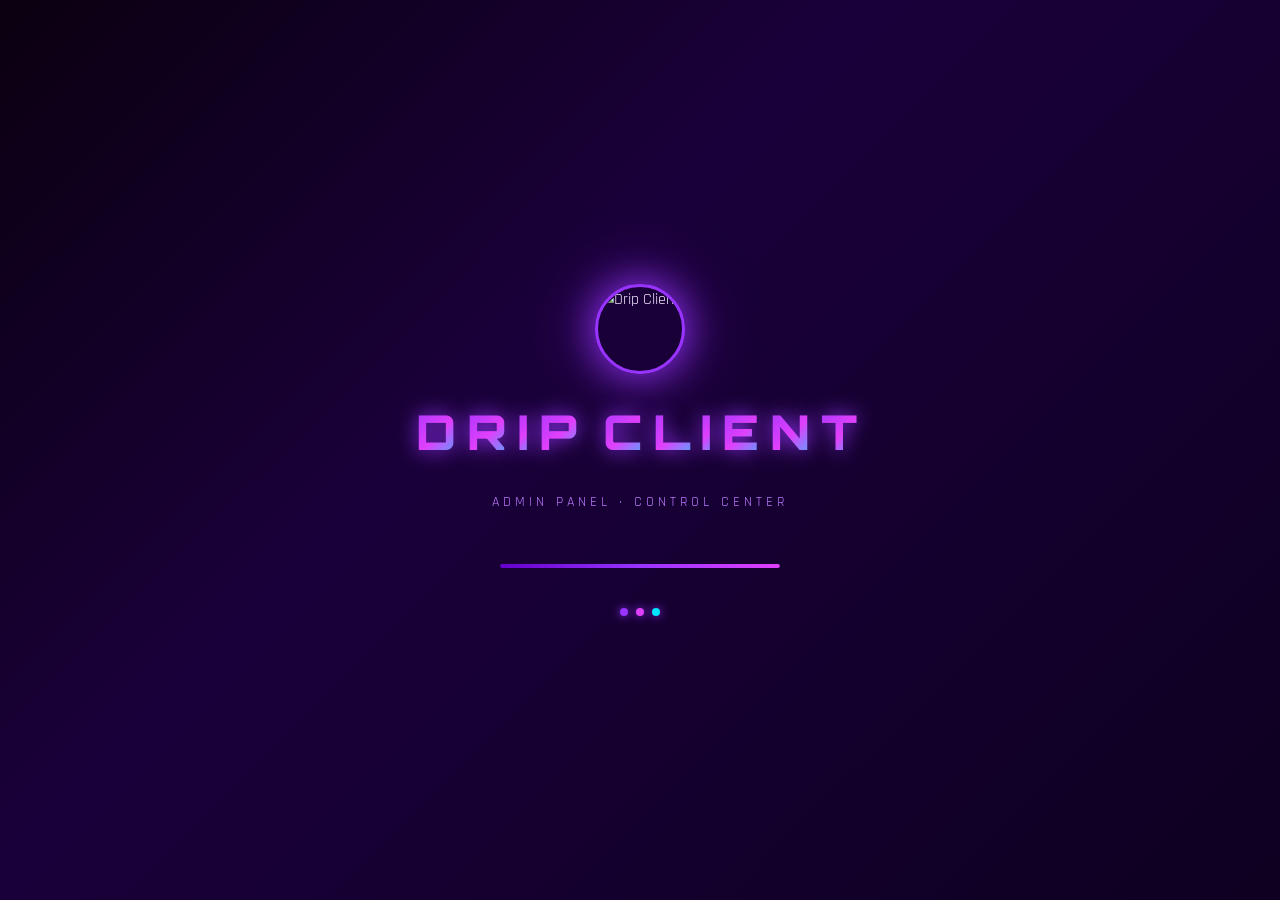
==== commit 3c09a743: "Add files via upload" ====
--- a/admin.html
+++ b/admin.html
@@ -3,424 +3,515 @@
 <head>
   <meta charset="UTF-8">
   <meta name="viewport" content="width=device-width, initial-scale=1.0">
-  <title>Drip Client | Admin Panel</title>
+  <title>Drip Client – Admin Panel</title>
   <link rel="stylesheet" href="https://cdnjs.cloudflare.com/ajax/libs/font-awesome/6.5.0/css/all.min.css">
+  <link rel="stylesheet" href="https://cdn.jsdelivr.net/npm/sweetalert2@11/dist/sweetalert2.min.css">
   <link rel="stylesheet" href="style.css">
 </head>
 <body data-page="admin">
-
-  <canvas id="particle-canvas"></canvas>
-
-  <!-- Loading Screen -->
+  <canvas id="bg-canvas"></canvas>
+  <div class="bg-overlay"></div>
+
+  <!-- LOADING SCREEN -->
   <div id="loading-screen">
     <div class="loading-logo-wrap">
       <img src="https://cdn-uploads.huggingface.co/production/uploads/noauth/8W2qfrJxJ0G0EplunCycM.jpeg" class="loading-logo-img" alt="Drip Client">
+      <div class="loading-title"></div>
+      <div class="loading-subtitle">Admin Panel · Control Center</div>
+      <div class="loading-bar-wrap">
+        <div class="loading-bar"></div>
+      </div>
+      <div class="loading-dots">
+        <span></span><span></span><span></span>
+      </div>
     </div>
-    <div class="loading-title">
-      <span class="letter">D</span><span class="letter">R</span><span class="letter">I</span><span class="letter">P</span>
-      <span class="letter space" style="display:inline-block;width:16px;"></span>
-      <span class="letter">C</span><span class="letter">L</span><span class="letter">I</span><span class="letter">E</span><span class="letter">N</span><span class="letter">T</span>
-    </div>
-    <div class="loading-sub">Admin Panel Loading...</div>
-    <div class="loading-bar-wrap"><div class="loading-bar"></div></div>
   </div>
 
-  <!-- ADMIN CONTENT -->
-  <div id="admin-content" class="hidden">
-
-    <!-- ADMIN HEADER -->
-    <header class="admin-header">
-      <div class="header-left">
-        <img src="https://cdn-uploads.huggingface.co/production/uploads/noauth/8W2qfrJxJ0G0EplunCycM.jpeg" class="header-logo" alt="Logo">
-        <span class="header-brand" style="font-family:var(--font-display);font-size:14px;font-weight:700;color:var(--white);letter-spacing:2px;">DRIP <span style="background:linear-gradient(135deg,var(--purple-300),var(--accent-cyan));-webkit-background-clip:text;background-clip:text;color:transparent;">CLIENT</span></span>
+  <div class="admin-wrap">
+
+    <!-- ADMIN TOPBAR -->
+    <header class="admin-topbar">
+      <div class="admin-brand">
+        <img src="https://cdn-uploads.huggingface.co/production/uploads/noauth/8W2qfrJxJ0G0EplunCycM.jpeg" alt="Drip">
+        <span class="admin-brand-text">DRIP CLIENT</span>
       </div>
-      <div class="admin-badge"><i class="fas fa-shield-alt"></i> ADMIN PANEL</div>
-      <div style="display:flex;align-items:center;gap:10px;">
-        <div class="pulse-dot"></div>
-        <span style="font-family:var(--font-body);font-size:12px;color:var(--accent-green);">ONLINE</span>
-        <a href="index.html" class="btn-secondary" style="padding:7px 14px;font-size:12px;"><i class="fas fa-home"></i></a>
+      <div style="display:flex;align-items:center;gap:12px;">
+        <span class="admin-badge">ADMIN PANEL</span>
+        <button id="admin-sidebar-toggle" style="display:none;background:rgba(45,0,96,0.5);border:1px solid var(--border-purple);border-radius:8px;padding:8px 12px;color:var(--purple-light);cursor:pointer;font-size:16px;" class="hamburger-btn">
+          <i class="fas fa-bars"></i>
+        </button>
+        <a href="index.html" style="background:rgba(153,51,255,0.15);border:1px solid var(--border-purple);border-radius:8px;padding:8px 16px;color:var(--purple-light);text-decoration:none;font-size:13px;font-weight:600;transition:all 0.3s;">
+          <i class="fas fa-external-link-alt" style="margin-right:6px;"></i>User Site
+        </a>
       </div>
     </header>
 
-    <!-- ADMIN TABS -->
-    <div class="admin-nav-tabs">
-      <button class="admin-tab" id="tab-stats" onclick="switchAdminTab('stats')">
-        <i class="fas fa-chart-line"></i> Dashboard
-      </button>
-      <button class="admin-tab" id="tab-products" onclick="switchAdminTab('products')">
-        <i class="fas fa-box"></i> Produk
-      </button>
-      <button class="admin-tab" id="tab-promo" onclick="switchAdminTab('promo')">
-        <i class="fas fa-tag"></i> Promo
-      </button>
-      <button class="admin-tab" id="tab-topup" onclick="switchAdminTab('topup')">
-        <i class="fas fa-wallet"></i> Top Up Saldo
-      </button>
-      <button class="admin-tab" id="tab-logs" onclick="switchAdminTab('logs')">
-        <i class="fas fa-receipt"></i> Logs Transaksi
-      </button>
-      <button class="admin-tab" id="tab-settings" onclick="switchAdminTab('settings')">
-        <i class="fas fa-cog"></i> Settings
-      </button>
-    </div>
-
-    <!-- ===================== -->
-    <!-- TAB: DASHBOARD STATS  -->
-    <!-- ===================== -->
-    <div class="admin-tab-content" id="content-stats">
-      <div class="stats-row">
-        <div class="stat-card scroll-reveal">
-          <div class="stat-icon" style="background:linear-gradient(135deg,#4a0070,#9000e0);"><i class="fas fa-users"></i></div>
-          <div class="stat-info">
-            <div class="stat-value" id="stat-buyers">0</div>
-            <div class="stat-label">Total Pembeli</div>
-          </div>
-        </div>
-        <div class="stat-card scroll-reveal scroll-reveal-delay-1">
-          <div class="stat-icon" style="background:linear-gradient(135deg,#005522,#00aa55);"><i class="fas fa-dollar-sign"></i></div>
-          <div class="stat-info">
-            <div class="stat-value" id="stat-revenue">Rp0</div>
-            <div class="stat-label">Total Penghasilan</div>
-          </div>
-        </div>
-        <div class="stat-card scroll-reveal scroll-reveal-delay-2">
-          <div class="stat-icon" style="background:linear-gradient(135deg,#004488,#0066cc);"><i class="fas fa-shopping-bag"></i></div>
-          <div class="stat-info">
-            <div class="stat-value" id="stat-today">0</div>
-            <div class="stat-label">Terjual Hari Ini</div>
-          </div>
-        </div>
-      </div>
-
-      <!-- Quick info -->
-      <div class="admin-card scroll-reveal" style="margin-top:10px;">
-        <div class="admin-card-title"><i class="fas fa-info-circle"></i> Informasi Panel</div>
-        <div style="display:grid;grid-template-columns:repeat(auto-fit,minmax(200px,1fr));gap:12px;font-family:var(--font-body);font-size:14px;color:var(--gray-400);">
-          <div style="background:rgba(13,0,16,0.5);border:1px solid var(--border-purple);border-radius:10px;padding:12px;">
-            <div style="color:var(--purple-200);font-weight:600;margin-bottom:4px;"><i class="fas fa-database"></i> Database</div>
-            <div>JSONBin.io · Real-time</div>
-          </div>
-          <div style="background:rgba(13,0,16,0.5);border:1px solid var(--border-purple);border-radius:10px;padding:12px;">
-            <div style="color:var(--purple-200);font-weight:600;margin-bottom:4px;"><i class="fas fa-clock"></i> Last Updated</div>
-            <div id="last-update-time">-</div>
-          </div>
-          <div style="background:rgba(13,0,16,0.5);border:1px solid var(--border-purple);border-radius:10px;padding:12px;">
-            <div style="color:var(--purple-200);font-weight:600;margin-bottom:4px;"><i class="fas fa-shield-alt"></i> Security</div>
-            <div>XSS Protected · Sanitized</div>
-          </div>
-        </div>
-      </div>
-    </div>
-
-    <!-- ===================== -->
-    <!-- TAB: PRODUCTS         -->
-    <!-- ===================== -->
-    <div class="admin-tab-content" id="content-products">
-
-      <!-- ADD / EDIT PRODUCT FORM -->
-      <div class="admin-card" id="product-form-section">
-        <div class="admin-card-title"><i class="fas fa-plus-circle"></i> Tambah / Edit Produk</div>
-
-        <div class="admin-grid" style="margin-bottom:0;">
-          <div>
-            <div class="form-group">
-              <label class="form-label">Nama Produk</label>
-              <input type="text" id="prod-name" class="form-input" placeholder="Nama produk...">
-            </div>
-            <div class="form-group">
-              <label class="form-label">URL Gambar Produk</label>
-              <input type="text" id="prod-image" class="form-input" placeholder="https://... (jpg, png, webp)">
-            </div>
-            <div class="form-group">
-              <label class="form-label">Deskripsi</label>
-              <textarea id="prod-desc" class="form-textarea" placeholder="Deskripsi singkat produk..."></textarea>
-            </div>
-            <div class="form-group">
-              <label class="form-label">Fitur (1 per baris)</label>
-              <textarea id="prod-features" class="form-textarea" placeholder="Anti Ban&#10;Silent Aim&#10;No Recoil" style="min-height:100px;"></textarea>
-            </div>
-          </div>
-
-          <div>
-            <!-- Full Key Plans -->
-            <div style="margin-bottom:15px;">
-              <div class="form-label" style="margin-bottom:10px;"><i class="fas fa-key"></i> Harga Access Full Key (max 5)</div>
-              <div id="full-plans-form">
-                ${[1,2,3,4,5].map(n => `
-                  <div class="price-row" id="fullrow${n}">
-                    <input type="text" id="full-plan-label-${n}" class="form-input" placeholder="Label (mis: 1 Days)" style="flex:1;">
-                    <input type="number" id="full-plan-price-${n}" class="form-input" placeholder="Harga (Rp)" style="width:130px;">
-                  </div>
-                `).join('')}
-              </div>
-            </div>
-
-            <!-- Rental Toggle -->
-            <div class="switch-row" style="margin-bottom:15px;">
-              <div>
-                <div class="switch-label">Aktifkan Rental Keys</div>
-                <div class="switch-sub">Tampilkan tab Rental Keys di dashboard</div>
-              </div>
+    <div class="admin-layout">
+
+      <!-- SIDEBAR -->
+      <aside class="admin-sidebar">
+
+        <div class="admin-nav-section">
+          <div class="admin-nav-title">Overview</div>
+          <a class="admin-nav-item active" data-target="dashboard">
+            <i class="fas fa-tachometer-alt"></i> Dashboard
+          </a>
+        </div>
+
+        <div class="admin-nav-section">
+          <div class="admin-nav-title">Produk</div>
+          <a class="admin-nav-item" data-target="add-product">
+            <i class="fas fa-plus-circle"></i> Tambah Produk
+          </a>
+          <a class="admin-nav-item" data-target="manage-products">
+            <i class="fas fa-boxes"></i> Kelola Produk
+          </a>
+        </div>
+
+        <div class="admin-nav-section">
+          <div class="admin-nav-title">Promosi</div>
+          <a class="admin-nav-item" data-target="promo">
+            <i class="fas fa-tags"></i> Kode Promo
+          </a>
+          <a class="admin-nav-item" data-target="running-text">
+            <i class="fas fa-scroll"></i> Running Text
+          </a>
+        </div>
+
+        <div class="admin-nav-section">
+          <div class="admin-nav-title">Keuangan</div>
+          <a class="admin-nav-item" data-target="add-saldo">
+            <i class="fas fa-wallet"></i> Tambah Saldo
+          </a>
+          <a class="admin-nav-item" data-target="users">
+            <i class="fas fa-users"></i> Kelola User
+          </a>
+        </div>
+
+        <div class="admin-nav-section">
+          <div class="admin-nav-title">Transaksi</div>
+          <a class="admin-nav-item" data-target="logs">
+            <i class="fas fa-receipt"></i> Logs Transaksi
+          </a>
+        </div>
+
+        <div class="admin-nav-section">
+          <div class="admin-nav-title">Sistem</div>
+          <a class="admin-nav-item" data-target="settings">
+            <i class="fas fa-cog"></i> Settings
+          </a>
+          <a class="admin-nav-item" data-target="setup">
+            <i class="fas fa-database"></i> DB Setup
+          </a>
+        </div>
+
+      </aside>
+
+      <!-- MAIN CONTENT -->
+      <main class="admin-main">
+
+        <!-- DASHBOARD SECTION -->
+        <div id="section-dashboard" class="admin-section active">
+          <div style="margin-bottom:28px;">
+            <h1 style="font-family:var(--font-display);font-size:24px;font-weight:700;color:var(--text-primary);margin-bottom:6px;">
+              <i class="fas fa-tachometer-alt" style="color:var(--purple-bright);margin-right:10px;"></i>Dashboard Overview
+            </h1>
+            <p style="color:var(--text-muted);font-size:14px;">Selamat datang di panel kontrol Drip Client.</p>
+          </div>
+
+          <div class="admin-stats-grid">
+            <div class="stat-card purple">
+              <div class="stat-icon purple"><i class="fas fa-users"></i></div>
+              <div class="stat-value" id="stat-users">0</div>
+              <div class="stat-label">Total Users</div>
+            </div>
+            <div class="stat-card gold">
+              <div class="stat-icon gold"><i class="fas fa-boxes"></i></div>
+              <div class="stat-value" id="stat-products">0</div>
+              <div class="stat-label">Total Produk</div>
+            </div>
+            <div class="stat-card green">
+              <div class="stat-icon green"><i class="fas fa-receipt"></i></div>
+              <div class="stat-value" id="stat-transactions">0</div>
+              <div class="stat-label">Transaksi</div>
+            </div>
+            <div class="stat-card cyan">
+              <div class="stat-icon cyan"><i class="fas fa-dollar-sign"></i></div>
+              <div class="stat-value" id="stat-revenue">$0</div>
+              <div class="stat-label">Revenue</div>
+            </div>
+          </div>
+
+          <div class="admin-card">
+            <div class="admin-card-title">
+              <i class="fas fa-clock"></i> Transaksi Terbaru
+            </div>
+            <div id="recent-trx" style="color:var(--text-muted);font-size:14px;">Memuat data...</div>
+          </div>
+        </div>
+
+        <!-- ADD PRODUCT SECTION -->
+        <div id="section-add-product" class="admin-section">
+          <h2 style="font-family:var(--font-display);font-size:20px;margin-bottom:24px;color:var(--text-primary);">
+            <i class="fas fa-plus-circle" style="color:var(--purple-bright);margin-right:10px;"></i>Tambah Produk Baru
+          </h2>
+
+          <div class="admin-card">
+            <div class="admin-card-title"><i class="fas fa-box"></i> Informasi Produk</div>
+
+            <div class="admin-form-row">
+              <div class="admin-form-group">
+                <label>Nama Produk</label>
+                <input type="text" class="admin-input" id="prod-name" placeholder="Contoh: Drip Client - Mobile Legends">
+              </div>
+              <div class="admin-form-group">
+                <label>URL Gambar Produk (.jpg/.png)</label>
+                <input type="text" class="admin-input" id="prod-image" placeholder="https://example.com/image.jpg">
+              </div>
+            </div>
+
+            <div class="admin-form-group" style="margin-bottom:16px;">
+              <label>Deskripsi Produk</label>
+              <input type="text" class="admin-input" id="prod-desc" placeholder="Cheat android premium anti ban...">
+            </div>
+
+            <div class="admin-form-group" style="margin-bottom:24px;">
+              <label>Fitur Produk (1 fitur per baris)</label>
+              <textarea class="admin-input" id="prod-features" style="min-height:100px;resize:vertical;" placeholder="Anti Ban&#10;Silent Aim&#10;Wallhack&#10;Aimbot"></textarea>
+              <div style="font-size:11px;color:var(--text-muted);margin-top:6px;"><i class="fas fa-info-circle"></i> Satu fitur per baris, akan ditampilkan dengan ikon centang.</div>
+            </div>
+
+            <div class="admin-card-title" style="margin-bottom:14px;"><i class="fas fa-dollar-sign"></i> Plans & Harga (Maks 5)</div>
+
+            <div id="price-rows-container"></div>
+
+            <button class="add-price-btn" onclick="addPriceRow()">
+              <i class="fas fa-plus" style="margin-right:8px;"></i> Tambah Plan Harga
+            </button>
+
+            <button class="btn-admin" id="add-product-btn" onclick="submitAddProduct()" style="width:100%;">
+              <i class="fas fa-plus"></i> ADD PRODUCT
+            </button>
+          </div>
+        </div>
+
+        <!-- MANAGE PRODUCTS SECTION -->
+        <div id="section-manage-products" class="admin-section">
+          <h2 style="font-family:var(--font-display);font-size:20px;margin-bottom:24px;color:var(--text-primary);">
+            <i class="fas fa-boxes" style="color:var(--purple-bright);margin-right:10px;"></i>Kelola Produk
+          </h2>
+          <div class="admin-card">
+            <div class="admin-card-title"><i class="fas fa-list"></i> Daftar Produk</div>
+            <div class="admin-product-list" id="admin-product-list">
+              <div style="color:var(--text-muted);font-size:14px;">Memuat produk...</div>
+            </div>
+          </div>
+        </div>
+
+        <!-- PROMO SECTION -->
+        <div id="section-promo" class="admin-section">
+          <h2 style="font-family:var(--font-display);font-size:20px;margin-bottom:24px;color:var(--text-primary);">
+            <i class="fas fa-tags" style="color:var(--purple-bright);margin-right:10px;"></i>Kode Promo
+          </h2>
+
+          <div class="admin-card">
+            <div class="admin-card-title"><i class="fas fa-plus"></i> Tambah Kode Promo</div>
+            <div class="admin-form-row">
+              <div class="admin-form-group">
+                <label>Kode Promo</label>
+                <input type="text" class="admin-input" id="promo-code" placeholder="Contoh: DISKON70" style="text-transform:uppercase;">
+              </div>
+              <div class="admin-form-group">
+                <label>Persen Diskon (%)</label>
+                <input type="number" class="admin-input" id="promo-percent" placeholder="Contoh: 70 = 70%" min="1" max="100">
+              </div>
+              <div class="admin-form-group">
+                <label>Maximal Penggunaan (0 = Bebas)</label>
+                <input type="number" class="admin-input" id="promo-max" placeholder="Contoh: 10" min="0">
+              </div>
+            </div>
+            <button class="btn-admin" id="add-promo-btn" onclick="submitAddPromo()">
+              <i class="fas fa-plus"></i> ADD PROMO
+            </button>
+          </div>
+
+          <div class="admin-card">
+            <div class="admin-card-title"><i class="fas fa-list"></i> Daftar Promo Aktif</div>
+            <div id="promo-list" style="overflow-x:auto;">
+              <p style="color:var(--text-muted);font-size:14px;">Memuat data...</p>
+            </div>
+          </div>
+        </div>
+
+        <!-- RUNNING TEXT SECTION -->
+        <div id="section-running-text" class="admin-section">
+          <h2 style="font-family:var(--font-display);font-size:20px;margin-bottom:24px;color:var(--text-primary);">
+            <i class="fas fa-scroll" style="color:var(--purple-bright);margin-right:10px;"></i>Running Text
+          </h2>
+
+          <div class="admin-card">
+            <div class="admin-card-title"><i class="fas fa-edit"></i> Konfigurasi Running Text</div>
+
+            <div class="admin-form-group" style="margin-bottom:20px;">
+              <label>Teks yang akan ditampilkan</label>
+              <input type="text" class="admin-input" id="running-text-input" placeholder="Contoh: KODE PROMO TERBARU : DISKON70% | JOIN SEKARANG!">
+            </div>
+
+            <div class="toggle-wrap" style="margin-bottom:24px;">
+              <span class="toggle-label">Status Running Text:</span>
               <label class="toggle-switch">
-                <input type="checkbox" id="toggle-rental">
+                <input type="checkbox" id="running-text-toggle">
                 <span class="toggle-slider"></span>
               </label>
-            </div>
-
-            <!-- Rental Plans -->
-            <div>
-              <div class="form-label" style="margin-bottom:10px;"><i class="fas fa-clock"></i> Harga Rental Keys (max 5)</div>
-              <div id="rental-plans-form">
-                ${[1,2,3,4,5].map(n => `
-                  <div class="price-row" id="rentalrow${n}">
-                    <input type="text" id="rental-plan-label-${n}" class="form-input" placeholder="Label (mis: 1 Jam)" style="flex:1;">
-                    <input type="number" id="rental-plan-price-${n}" class="form-input" placeholder="Harga (Rp)" style="width:130px;">
+              <span id="rt-status-text" style="font-size:13px;color:var(--text-muted);">Off</span>
+            </div>
+
+            <button class="btn-admin" id="save-running-text-btn" onclick="saveRunningText()">
+              <i class="fas fa-save"></i> SIMPAN
+            </button>
+
+            <div style="margin-top:16px;padding:14px;background:rgba(45,0,96,0.3);border:1px solid var(--border-purple);border-radius:8px;font-size:13px;color:var(--text-muted);">
+              <i class="fas fa-info-circle" style="color:var(--purple-bright);margin-right:6px;"></i>
+              Running text akan tampil di bagian atas dashboard user jika diaktifkan.
+            </div>
+          </div>
+        </div>
+
+        <!-- ADD SALDO SECTION -->
+        <div id="section-add-saldo" class="admin-section">
+          <h2 style="font-family:var(--font-display);font-size:20px;margin-bottom:24px;color:var(--text-primary);">
+            <i class="fas fa-wallet" style="color:var(--purple-bright);margin-right:10px;"></i>Tambah Saldo User
+          </h2>
+
+          <div class="admin-card">
+            <div class="admin-card-title"><i class="fas fa-paper-plane"></i> Transfer Saldo</div>
+
+            <div class="admin-form-row">
+              <div class="admin-form-group">
+                <label>Username Target</label>
+                <input type="text" class="admin-input" id="saldo-username" placeholder="Masukan username user...">
+              </div>
+              <div class="admin-form-group">
+                <label>Jumlah Credit ($)</label>
+                <input type="number" class="admin-input" id="saldo-amount" placeholder="Contoh: 10 = $10" min="0.01" step="0.01">
+              </div>
+            </div>
+
+            <div style="padding:12px 16px;background:rgba(0,229,255,0.08);border:1px solid rgba(0,229,255,0.2);border-radius:8px;margin-bottom:16px;font-size:13px;color:var(--accent-cyan);">
+              <i class="fas fa-info-circle" style="margin-right:6px;"></i>
+              Sistem akan memvalidasi username terlebih dahulu sebelum mengirim saldo.
+            </div>
+
+            <button class="btn-admin" id="add-saldo-btn" onclick="submitAddSaldo()">
+              <i class="fas fa-paper-plane"></i> TRANSFER SALDO
+            </button>
+          </div>
+        </div>
+
+        <!-- USERS SECTION -->
+        <div id="section-users" class="admin-section">
+          <h2 style="font-family:var(--font-display);font-size:20px;margin-bottom:24px;color:var(--text-primary);">
+            <i class="fas fa-users" style="color:var(--purple-bright);margin-right:10px;"></i>Kelola User
+          </h2>
+
+          <div class="admin-card">
+            <div class="admin-card-title"><i class="fas fa-list"></i> Daftar User Terdaftar</div>
+            <div id="admin-users-container" style="overflow-x:auto;">
+              <p style="color:var(--text-muted);">Memuat data...</p>
+            </div>
+          </div>
+        </div>
+
+        <!-- LOGS SECTION -->
+        <div id="section-logs" class="admin-section">
+          <div style="display:flex;align-items:center;justify-content:space-between;margin-bottom:24px;flex-wrap:wrap;gap:12px;">
+            <h2 style="font-family:var(--font-display);font-size:20px;color:var(--text-primary);">
+              <i class="fas fa-receipt" style="color:var(--purple-bright);margin-right:10px;"></i>Logs Transaksi
+            </h2>
+            <button class="btn-admin" onclick="refreshLogs()" style="padding:10px 20px;">
+              <i class="fas fa-sync-alt"></i> Refresh
+            </button>
+          </div>
+
+          <div class="admin-card">
+            <div id="admin-logs-container" style="overflow-x:auto;">
+              <p style="color:var(--text-muted);">Memuat data...</p>
+            </div>
+          </div>
+        </div>
+
+        <!-- SETTINGS SECTION -->
+        <div id="section-settings" class="admin-section">
+          <h2 style="font-family:var(--font-display);font-size:20px;margin-bottom:24px;color:var(--text-primary);">
+            <i class="fas fa-cog" style="color:var(--purple-bright);margin-right:10px;"></i>Settings Sistem
+          </h2>
+
+          <div class="admin-card">
+            <div class="admin-card-title"><i class="fas fa-key"></i> Reset Key System</div>
+            <p style="color:var(--text-muted);font-size:14px;margin-bottom:20px;">Aktifkan atau nonaktifkan fitur Reset Key untuk semua user. Jika dinonaktifkan, user akan mendapat pesan error.</p>
+
+            <div class="toggle-wrap" style="margin-bottom:20px;">
+              <span class="toggle-label">Reset Key:</span>
+              <label class="toggle-switch">
+                <input type="checkbox" id="reset-key-toggle" onchange="saveResetKeyToggle()">
+                <span class="toggle-slider"></span>
+              </label>
+              <span style="font-size:13px;font-weight:600;color:var(--accent-green);" id="reset-toggle-status">Aktif</span>
+            </div>
+
+            <div style="padding:12px;background:rgba(255,193,7,0.08);border:1px solid rgba(255,193,7,0.2);border-radius:8px;font-size:13px;color:#ffc107;">
+              <i class="fas fa-exclamation-triangle" style="margin-right:6px;"></i>
+              Perubahan akan langsung berlaku untuk semua user secara realtime.
+            </div>
+          </div>
+
+          <div class="admin-card">
+            <div class="admin-card-title"><i class="fas fa-shield-alt"></i> Informasi Keamanan</div>
+            <div style="font-size:14px;color:var(--text-secondary);line-height:1.8;">
+              <p>• Admin panel dapat diakses tanpa login (pastikan URL tidak dibagikan)</p>
+              <p>• Gunakan JSONBin.io private bin untuk keamanan data</p>
+              <p>• Ganti API key secara berkala</p>
+              <p>• Backup data secara rutin dari JSONBin.io dashboard</p>
+            </div>
+          </div>
+        </div>
+
+        <!-- DB SETUP SECTION -->
+        <div id="section-setup" class="admin-section">
+          <h2 style="font-family:var(--font-display);font-size:20px;margin-bottom:24px;color:var(--text-primary);">
+            <i class="fas fa-database" style="color:var(--purple-bright);margin-right:10px;"></i>Database Setup
+          </h2>
+
+          <div class="admin-card">
+            <div class="admin-card-title"><i class="fas fa-info-circle"></i> Setup JSONBin.io</div>
+
+            <div style="background:rgba(255,23,68,0.08);border:1px solid rgba(255,23,68,0.2);border-radius:8px;padding:16px;margin-bottom:20px;">
+              <p style="color:#ff6b6b;font-size:14px;font-weight:600;margin-bottom:8px;">⚠️ PENTING: Konfigurasi Sebelum Digunakan</p>
+              <p style="color:var(--text-secondary);font-size:13px;line-height:1.7;">
+                1. Daftar di <strong>jsonbin.io</strong><br>
+                2. Buat Bin baru (Private)<br>
+                3. Copy <strong>Bin ID</strong> dan <strong>Master Key</strong><br>
+                4. Edit file <code style="background:rgba(153,51,255,0.2);padding:2px 6px;border-radius:4px;">script.js</code> bagian <code style="background:rgba(153,51,255,0.2);padding:2px 6px;border-radius:4px;">CONFIG</code><br>
+                5. Ganti <code>JSONBIN_KEY</code> dan <code>BIN_ID</code><br>
+                6. Klik tombol "Inisialisasi Database" di bawah
+              </p>
+            </div>
+
+            <div style="background:rgba(45,0,96,0.4);border:1px solid var(--border-purple);border-radius:8px;padding:16px;margin-bottom:20px;font-family:'Space Mono',monospace;font-size:13px;color:var(--accent-cyan);">
+              <div style="color:var(--text-muted);margin-bottom:8px;font-family:'Rajdhani',sans-serif;font-size:11px;text-transform:uppercase;letter-spacing:2px;">script.js — CONFIG</div>
+              <div style="line-height:1.8;">
+                <span style="color:#bb77ff;">const</span> <span style="color:var(--accent-cyan);">CONFIG</span> = {<br>
+                &nbsp;&nbsp;<span style="color:var(--accent-green);">JSONBIN_KEY</span>: <span style="color:#ffd700;">'$2a$10$YOUR_MASTER_KEY'</span>,<br>
+                &nbsp;&nbsp;<span style="color:var(--accent-green);">BIN_ID</span>: <span style="color:#ffd700;">'YOUR_BIN_ID'</span>,<br>
+                &nbsp;&nbsp;...<br>
+                };
+              </div>
+            </div>
+
+            <button class="btn-admin btn-success" onclick="initDB()" style="margin-right:12px;">
+              <i class="fas fa-database"></i> INISIALISASI DATABASE
+            </button>
+
+            <button class="btn-admin" onclick="testConnection()">
+              <i class="fas fa-plug"></i> TEST KONEKSI
+            </button>
+
+            <div style="margin-top:16px;padding:12px;background:rgba(0,230,118,0.08);border:1px solid rgba(0,230,118,0.2);border-radius:8px;font-size:13px;color:var(--accent-green);">
+              <i class="fas fa-check-circle" style="margin-right:6px;"></i>
+              Setelah inisialisasi, default user: <strong>admin</strong> / <strong>admin123</strong>
+            </div>
+          </div>
+        </div>
+
+      </main>
+    </div>
+  </div>
+
+  <script src="https://cdn.jsdelivr.net/npm/sweetalert2@11"></script>
+  <script src="script.js"></script>
+  <script>
+    // Admin-specific extras
+    async function refreshLogs() {
+      try {
+        const db = await dbRead();
+        loadAdminLogs(db.transactions || []);
+        loadAdminStats(db);
+        showNotify('success', 'Refresh', 'Data berhasil diperbarui!');
+      } catch (err) {
+        showNotify('error', 'Error', 'Gagal refresh data.');
+      }
+    }
+
+    async function testConnection() {
+      const btn = event.target;
+      btn.disabled = true;
+      btn.innerHTML = '<i class="fas fa-spinner fa-spin"></i> Testing...';
+      try {
+        const db = await dbRead();
+        await Swal.fire({
+          icon: 'success',
+          title: '<span style="font-family:Orbitron">Koneksi Berhasil!</span>',
+          html: `<p>JSONBin.io terhubung dengan sukses.<br>Users: <b>${(db.users||[]).length}</b> | Produk: <b>${(db.products||[]).length}</b></p>`,
+          confirmButtonText: 'OK'
+        });
+      } catch (err) {
+        showNotify('error', 'Gagal', 'Tidak dapat terhubung ke JSONBin.io. Periksa API key dan Bin ID!');
+      } finally {
+        btn.disabled = false;
+        btn.innerHTML = '<i class="fas fa-plug"></i> TEST KONEKSI';
+      }
+    }
+
+    // Toggle status text update
+    const resetToggleEl = document.getElementById('reset-key-toggle');
+    const resetStatusEl = document.getElementById('reset-toggle-status');
+    if (resetToggleEl && resetStatusEl) {
+      resetToggleEl.addEventListener('change', () => {
+        resetStatusEl.textContent = resetToggleEl.checked ? 'Aktif' : 'Nonaktif';
+        resetStatusEl.style.color = resetToggleEl.checked ? 'var(--accent-green)' : 'var(--accent-red)';
+      });
+    }
+
+    const rtToggleEl = document.getElementById('running-text-toggle');
+    const rtStatusEl = document.getElementById('rt-status-text');
+    if (rtToggleEl && rtStatusEl) {
+      rtToggleEl.addEventListener('change', () => {
+        rtStatusEl.textContent = rtToggleEl.checked ? 'On' : 'Off';
+        rtStatusEl.style.color = rtToggleEl.checked ? 'var(--accent-green)' : 'var(--text-muted)';
+      });
+    }
+
+    // Init first price row
+    document.addEventListener('DOMContentLoaded', () => {
+      const cont = document.getElementById('price-rows-container');
+      if (cont && cont.children.length === 0) addPriceRow();
+
+      // Load recent transactions for dashboard
+      setTimeout(async () => {
+        try {
+          const db = await dbRead();
+          const recent = (db.transactions || []).slice(-5).reverse();
+          const el = document.getElementById('recent-trx');
+          if (el) {
+            if (recent.length === 0) {
+              el.innerHTML = '<p style="color:var(--text-muted)">Belum ada transaksi.</p>';
+            } else {
+              el.innerHTML = recent.map(t => {
+                const sc = t.status === 'approved' ? 'approved' : t.status === 'rejected' ? 'rejected' : 'waiting';
+                const st = t.status === 'approved' ? 'Approved' : t.status === 'rejected' ? 'Rejected' : 'Waiting';
+                return `<div style="display:flex;align-items:center;justify-content:space-between;padding:10px 14px;background:rgba(45,0,96,0.2);border-radius:8px;margin-bottom:8px;">
+                  <div>
+                    <div style="font-size:13px;font-weight:600;color:var(--text-primary);">${t.username} — ${t.productName}</div>
+                    <div style="font-size:12px;color:var(--text-muted);">${t.plan} · $${t.totalPrice?.toFixed(2)}</div>
                   </div>
-                `).join('')}
-              </div>
-            </div>
-          </div>
-        </div>
-
-        <div style="display:flex;gap:10px;margin-top:15px;flex-wrap:wrap;">
-          <button class="btn-primary" id="add-product-btn" onclick="addProduct()" style="flex:1;min-width:160px;">
-            <i class="fas fa-plus"></i> Tambah Produk
-          </button>
-          <button class="btn-secondary" onclick="clearProductForm()">
-            <i class="fas fa-times"></i> Batal
-          </button>
-        </div>
-      </div>
-
-      <!-- PRODUCT LIST -->
-      <div class="admin-card" style="margin-top:20px;">
-        <div class="admin-card-title"><i class="fas fa-list"></i> Daftar Produk</div>
-        <div id="admin-products-list">
-          <div style="color:var(--gray-400);font-family:var(--font-body);padding:20px;"><i class="fas fa-spinner fa-spin"></i> Memuat...</div>
-        </div>
-      </div>
-
-    </div>
-
-    <!-- ===================== -->
-    <!-- TAB: PROMO            -->
-    <!-- ===================== -->
-    <div class="admin-tab-content" id="content-promo">
-      <div class="admin-card">
-        <div class="admin-card-title"><i class="fas fa-tag"></i> Tambah Kode Promo</div>
-        <div class="admin-grid" style="margin-bottom:0;">
-          <div>
-            <div class="form-group">
-              <label class="form-label">Kode Promo</label>
-              <input type="text" id="promo-code-input" class="form-input" placeholder="Contoh: DISKON70" style="text-transform:uppercase;" maxlength="20">
-            </div>
-          </div>
-          <div>
-            <div class="form-group">
-              <label class="form-label">Persen Diskon (%)</label>
-              <input type="number" id="promo-percent-input" class="form-input" placeholder="Contoh: 70 = 70%" min="1" max="90">
-            </div>
-          </div>
-          <div>
-            <div class="form-group">
-              <label class="form-label">Maks Penggunaan (Orang)</label>
-              <input type="number" id="promo-max-input" class="form-input" placeholder="Contoh: 10 = maks 10 orang" min="1">
-            </div>
-          </div>
-        </div>
-        <button class="btn-primary" id="add-promo-btn" onclick="addPromo()" style="margin-top:10px;max-width:200px;">
-          <i class="fas fa-plus"></i> Tambah Promo
-        </button>
-      </div>
-
-      <div class="admin-card" style="margin-top:20px;">
-        <div class="admin-card-title"><i class="fas fa-list"></i> Daftar Promo Aktif</div>
-        <div class="promo-list" id="promo-list">
-          <div style="color:var(--gray-400);font-size:13px;padding:15px;">Memuat...</div>
-        </div>
-      </div>
-    </div>
-
-    <!-- ===================== -->
-    <!-- TAB: TOP UP SALDO     -->
-    <!-- ===================== -->
-    <div class="admin-tab-content" id="content-topup">
-      <div class="admin-card">
-        <div class="admin-card-title"><i class="fas fa-wallet"></i> Transfer Saldo ke User</div>
-        <div class="admin-grid" style="margin-bottom:0;">
-          <div class="form-group">
-            <label class="form-label">Username</label>
-            <input type="text" id="topup-username" class="form-input" placeholder="Masukan username user...">
-          </div>
-          <div class="form-group">
-            <label class="form-label">Jumlah Saldo (Rp)</label>
-            <input type="number" id="topup-amount" class="form-input" placeholder="Contoh: 10000 = Rp 10.000" min="1000">
-            <small style="color:var(--gray-400);font-size:11px;margin-top:4px;display:block;">1.000 = Rp1K · 10.000 = Rp10K · 100.000 = Rp100K</small>
-          </div>
-        </div>
-        <button class="btn-primary" id="topup-btn" onclick="addSaldo()" style="margin-top:10px;max-width:220px;">
-          <i class="fas fa-paper-plane"></i> Transfer Saldo
-        </button>
-      </div>
-    </div>
-
-    <!-- ===================== -->
-    <!-- TAB: LOGS TRANSAKSI   -->
-    <!-- ===================== -->
-    <div class="admin-tab-content" id="content-logs">
-      <div style="display:flex;align-items:center;justify-content:space-between;margin-bottom:20px;flex-wrap:wrap;gap:10px;">
-        <div class="section-title"><i class="fas fa-receipt" style="color:var(--purple-300);margin-right:8px;"></i>Semua Transaksi</div>
-        <button class="btn-secondary" onclick="initAdmin()" style="padding:8px 16px;font-size:12px;">
-          <i class="fas fa-sync"></i> Refresh
-        </button>
-      </div>
-      <div id="admin-logs-list">
-        <div style="color:var(--gray-400);font-family:var(--font-body);padding:30px;text-align:center;"><i class="fas fa-spinner fa-spin"></i> Memuat transaksi...</div>
-      </div>
-    </div>
-
-    <!-- ===================== -->
-    <!-- TAB: SETTINGS         -->
-    <!-- ===================== -->
-    <div class="admin-tab-content" id="content-settings">
-      <div class="admin-grid">
-
-        <!-- Popup & Notification Settings -->
-        <div class="admin-card">
-          <div class="admin-card-title"><i class="fas fa-bell"></i> Notifikasi & Popup</div>
-
-          <div class="switch-row">
-            <div>
-              <div class="switch-label">Popup Saluran WhatsApp</div>
-              <div class="switch-sub">Popup info join channel WA saat user masuk</div>
-            </div>
-            <label class="toggle-switch">
-              <input type="checkbox" id="toggle-popup">
-              <span class="toggle-slider"></span>
-            </label>
-          </div>
-
-          <div class="switch-row">
-            <div>
-              <div class="switch-label">Notifikasi Custom</div>
-              <div class="switch-sub">Popup informasi tambahan ke user</div>
-            </div>
-            <label class="toggle-switch">
-              <input type="checkbox" id="toggle-custom-notif">
-              <span class="toggle-slider"></span>
-            </label>
-          </div>
-
-          <div class="form-group" style="margin-top:12px;">
-            <label class="form-label">Icon Notifikasi (Font Awesome)</label>
-            <input type="text" id="custom-notif-icon-input" class="form-input" placeholder="Contoh: bell, exclamation-triangle, info-circle">
-          </div>
-
-          <div class="form-group">
-            <label class="form-label">Teks Notifikasi Custom</label>
-            <textarea id="custom-notif-text-input" class="form-textarea" placeholder="Masukan pesan notifikasi..."></textarea>
-          </div>
-        </div>
-
-        <!-- Running Text -->
-        <div class="admin-card">
-          <div class="admin-card-title"><i class="fas fa-scroll"></i> Running Text</div>
-
-          <div class="switch-row">
-            <div>
-              <div class="switch-label">Aktifkan Running Text</div>
-              <div class="switch-sub">Tampilkan teks berjalan di dashboard</div>
-            </div>
-            <label class="toggle-switch">
-              <input type="checkbox" id="toggle-running">
-              <span class="toggle-slider"></span>
-            </label>
-          </div>
-
-          <div class="form-group" style="margin-top:12px;">
-            <label class="form-label">Teks Running</label>
-            <input type="text" id="running-text-input" class="form-input" placeholder="Contoh: KODE PROMO TERBARU: DISKON70%">
-          </div>
-        </div>
-
-        <!-- Reset Key Feature -->
-        <div class="admin-card">
-          <div class="admin-card-title"><i class="fas fa-redo"></i> Reset Key System</div>
-
-          <div class="switch-row">
-            <div>
-              <div class="switch-label">Aktifkan Fitur Reset Key</div>
-              <div class="switch-sub">Jika off, user tidak bisa melakukan reset</div>
-            </div>
-            <label class="toggle-switch">
-              <input type="checkbox" id="toggle-reset">
-              <span class="toggle-slider"></span>
-            </label>
-          </div>
-        </div>
-
-        <!-- Maintenance Mode -->
-        <div class="admin-card">
-          <div class="admin-card-title"><i class="fas fa-tools"></i> Maintenance Mode</div>
-
-          <div class="switch-row">
-            <div>
-              <div class="switch-label">Aktifkan Maintenance</div>
-              <div class="switch-sub">User tidak dapat mengakses dashboard</div>
-            </div>
-            <label class="toggle-switch">
-              <input type="checkbox" id="toggle-maintenance">
-              <span class="toggle-slider"></span>
-            </label>
-          </div>
-
-          <div class="form-group" style="margin-top:12px;">
-            <label class="form-label">Alasan Maintenance</label>
-            <textarea id="maintenance-reason-input" class="form-textarea" placeholder="Contoh: Website sedang dalam pemeliharaan rutin..."></textarea>
-          </div>
-        </div>
-
-      </div><!-- end admin-grid -->
-
-      <div style="margin-top:10px;text-align:center;">
-        <button class="btn-primary" id="save-settings-btn" onclick="saveSettings()" style="max-width:250px;">
-          <i class="fas fa-save"></i> Simpan Semua Pengaturan
-        </button>
-      </div>
-    </div>
-
-  </div><!-- end admin-content -->
-
-  <div id="notify-container" class="custom-notify"></div>
-  <script src="script.js"></script>
-  <style>
-    .hidden { display: none !important; }
-    #admin-content { opacity: 0; animation: fadeIn 0.5s 0.2s forwards; }
-    .admin-tab-content { padding-top: 25px; }
-    .price-row { display: flex; gap: 8px; margin-bottom: 8px; }
-    /* Generate inline template strings in HTML */
-  </style>
-  <script>
-    // Patch: generate full-plans-form & rental-plans-form inline since template literals not parsed in static HTML
-    (function() {
-      function makePlanRows(prefix, containerId) {
-        const el = document.getElementById(containerId);
-        if (!el) return;
-        let html = '';
-        for (let n = 1; n <= 5; n++) {
-          html += `<div class="price-row">
-            <input type="text" id="${prefix}-plan-label-${n}" class="form-input" placeholder="Label (mis: ${n} Days / ${n} Jam)" style="flex:1;">
-            <input type="number" id="${prefix}-plan-price-${n}" class="form-input" placeholder="Harga (Rp)" style="width:130px;">
-          </div>`;
-        }
-        el.innerHTML = html;
-      }
-      makePlanRows('full', 'full-plans-form');
-      makePlanRows('rental', 'rental-plans-form');
-
-      // Set last update time
-      document.getElementById('last-update-time').textContent = new Date().toLocaleString('id-ID');
-    })();
+                  <span class="log-status ${sc}">${st}</span>
+                </div>`;
+              }).join('');
+            }
+          }
+        } catch {}
+      }, 3500);
+    });
   </script>
 </body>
-</html>
+</html>
--- a/style.css
+++ b/style.css
@@ -1,64 +1,70 @@
 /* ============================================
-   DRIP CLIENT - PREMIUM DARK PURPLE CSS
-   ============================================ */
-
-@import url('https://fonts.googleapis.com/css2?family=Orbitron:wght@400;500;600;700;800;900&family=Rajdhani:wght@300;400;500;600;700&family=Inter:wght@300;400;500;600;700&display=swap');
+   DRIP CLIENT - DARK PURPLE PREMIUM THEME
+   style.css - All styles
+============================================ */
+
+@import url('https://fonts.googleapis.com/css2?family=Orbitron:wght@400;600;700;900&family=Rajdhani:wght@300;400;500;600;700&family=Space+Mono:wght@400;700&display=swap');
 
 /* ---- CSS VARIABLES ---- */
 :root {
-  --purple-900: #0d0010;
-  --purple-800: #1a0025;
-  --purple-700: #2d0045;
-  --purple-600: #4a0070;
-  --purple-500: #6b00a8;
-  --purple-400: #9000e0;
-  --purple-300: #b44aff;
-  --purple-200: #d08aff;
-  --purple-100: #ecdcff;
-  --purple-glow: #8000cc;
-  --accent-pink: #ff00aa;
+  --bg-primary: #0a0010;
+  --bg-secondary: #0f0018;
+  --bg-card: #13001f;
+  --bg-card2: #180028;
+  --purple-deep: #2d0060;
+  --purple-main: #6600cc;
+  --purple-bright: #9933ff;
+  --purple-light: #bb77ff;
+  --purple-glow: #cc55ff;
+  --purple-ultra: #e040fb;
   --accent-cyan: #00e5ff;
-  --accent-green: #00ff88;
-  --gold: #ffd700;
-  --white: #ffffff;
-  --gray-100: #f0f0f0;
-  --gray-400: #999;
-  --gray-600: #555;
-  --dark-card: rgba(26, 0, 37, 0.85);
-  --dark-card2: rgba(45, 0, 69, 0.6);
-  --border-purple: rgba(180, 74, 255, 0.3);
-  --border-glow: rgba(180, 74, 255, 0.7);
-  --shadow-purple: 0 0 30px rgba(128, 0, 204, 0.5);
-  --shadow-glow: 0 0 60px rgba(128, 0, 204, 0.8);
+  --accent-green: #00e676;
+  --accent-red: #ff1744;
+  --accent-gold: #ffd700;
+  --text-primary: #f0e6ff;
+  --text-secondary: #b388ff;
+  --text-muted: #7c4daa;
+  --border-purple: rgba(153, 51, 255, 0.3);
+  --border-glow: rgba(204, 85, 255, 0.6);
+  --shadow-purple: 0 0 30px rgba(102, 0, 204, 0.5);
+  --shadow-glow: 0 0 60px rgba(153, 51, 255, 0.3);
+  --glass: rgba(45, 0, 96, 0.25);
+  --glass2: rgba(102, 0, 204, 0.15);
   --font-display: 'Orbitron', monospace;
   --font-body: 'Rajdhani', sans-serif;
-  --font-ui: 'Inter', sans-serif;
+  --font-mono: 'Space Mono', monospace;
   --transition: all 0.3s cubic-bezier(0.4, 0, 0.2, 1);
-  --transition-slow: all 0.6s cubic-bezier(0.4, 0, 0.2, 1);
+  --radius: 16px;
+  --radius-sm: 8px;
 }
 
 /* ---- RESET & BASE ---- */
-*, *::before, *::after { margin: 0; padding: 0; box-sizing: border-box; }
-
-html { scroll-behavior: smooth; overflow-x: hidden; }
+*, *::before, *::after {
+  margin: 0;
+  padding: 0;
+  box-sizing: border-box;
+}
+
+html {
+  scroll-behavior: smooth;
+  overflow-x: hidden;
+}
 
 body {
   font-family: var(--font-body);
-  background: var(--purple-900);
-  color: var(--white);
+  background: var(--bg-primary);
+  color: var(--text-primary);
   min-height: 100vh;
   overflow-x: hidden;
   position: relative;
-}
-
-/* ---- SCROLLBAR ---- */
-::-webkit-scrollbar { width: 6px; }
-::-webkit-scrollbar-track { background: var(--purple-800); }
-::-webkit-scrollbar-thumb { background: var(--purple-400); border-radius: 3px; }
-::-webkit-scrollbar-thumb:hover { background: var(--purple-300); }
-
-/* ---- CANVAS BACKGROUND ---- */
-#particle-canvas {
+  font-size: 16px;
+  line-height: 1.6;
+}
+
+/* ============================================
+   ANIMATED BACKGROUND
+============================================ */
+#bg-canvas {
   position: fixed;
   top: 0; left: 0;
   width: 100%; height: 100%;
@@ -66,145 +72,162 @@
   pointer-events: none;
 }
 
-/* ---- LOADING SCREEN ---- */
+.bg-overlay {
+  position: fixed;
+  top: 0; left: 0;
+  width: 100%; height: 100%;
+  background:
+    radial-gradient(ellipse at 10% 20%, rgba(102, 0, 204, 0.15) 0%, transparent 50%),
+    radial-gradient(ellipse at 90% 80%, rgba(153, 51, 255, 0.1) 0%, transparent 50%),
+    radial-gradient(ellipse at 50% 50%, rgba(45, 0, 96, 0.2) 0%, transparent 70%);
+  z-index: 0;
+  pointer-events: none;
+  animation: bgPulse 8s ease-in-out infinite alternate;
+}
+
+@keyframes bgPulse {
+  0% { opacity: 0.7; }
+  100% { opacity: 1; }
+}
+
+/* ============================================
+   LOADING SCREEN
+============================================ */
 #loading-screen {
   position: fixed;
   top: 0; left: 0;
   width: 100%; height: 100%;
-  background: linear-gradient(135deg, #0d0010 0%, #1a0025 30%, #2d0045 60%, #0d0010 100%);
-  z-index: 9999;
+  background: linear-gradient(135deg, #0a0010 0%, #1a003a 40%, #0d0020 100%);
+  z-index: 99999;
   display: flex;
   flex-direction: column;
   align-items: center;
   justify-content: center;
-  gap: 30px;
-}
-
-#loading-screen::before {
-  content: '';
-  position: absolute;
-  width: 600px; height: 600px;
-  background: radial-gradient(circle, rgba(107, 0, 168, 0.4) 0%, transparent 70%);
+  transition: opacity 0.8s ease, transform 0.8s ease;
+}
+
+#loading-screen.hide {
+  opacity: 0;
+  transform: scale(1.05);
+  pointer-events: none;
+}
+
+.loading-logo-wrap {
+  display: flex;
+  flex-direction: column;
+  align-items: center;
+  gap: 20px;
+}
+
+.loading-logo-img {
+  width: 90px;
+  height: 90px;
   border-radius: 50%;
-  animation: loadingPulse 2s ease-in-out infinite;
-}
-
-@keyframes loadingPulse {
-  0%, 100% { transform: scale(0.8); opacity: 0.5; }
-  50% { transform: scale(1.2); opacity: 1; }
-}
-
-.loading-logo-wrap {
-  position: relative;
-  display: flex;
-  align-items: center;
-  gap: 15px;
-  z-index: 2;
-}
-
-.loading-logo-img {
-  width: 70px; height: 70px;
-  border-radius: 50%;
-  border: 3px solid var(--purple-300);
-  box-shadow: 0 0 30px var(--purple-400), 0 0 60px rgba(128,0,204,0.5);
-  animation: logoSpin 3s ease-in-out infinite;
+  border: 3px solid var(--purple-bright);
+  box-shadow: 0 0 40px var(--purple-bright), 0 0 80px rgba(153,51,255,0.4);
+  animation: logoSpin 3s linear infinite, logoPulse 2s ease-in-out infinite alternate;
   object-fit: cover;
 }
 
 @keyframes logoSpin {
-  0%, 100% { transform: rotate(-5deg) scale(1); box-shadow: 0 0 30px var(--purple-400); }
-  50% { transform: rotate(5deg) scale(1.05); box-shadow: 0 0 60px var(--purple-300), 0 0 100px rgba(180,74,255,0.6); }
+  0% { filter: hue-rotate(0deg) drop-shadow(0 0 20px var(--purple-bright)); }
+  100% { filter: hue-rotate(360deg) drop-shadow(0 0 20px var(--purple-ultra)); }
+}
+
+@keyframes logoPulse {
+  0% { transform: scale(1); box-shadow: 0 0 40px var(--purple-bright); }
+  100% { transform: scale(1.08); box-shadow: 0 0 70px var(--purple-ultra), 0 0 120px rgba(153,51,255,0.5); }
 }
 
 .loading-title {
   display: flex;
-  gap: 4px;
-  align-items: center;
-}
-
-.loading-title .letter {
-  font-family: var(--font-display);
-  font-size: clamp(28px, 5vw, 52px);
+  gap: 3px;
+  font-family: var(--font-display);
+  font-size: clamp(28px, 5vw, 48px);
   font-weight: 900;
-  color: transparent;
-  background: linear-gradient(135deg, var(--purple-300), var(--purple-200), var(--white));
+  letter-spacing: 8px;
+}
+
+.loading-title .lt-char {
+  display: inline-block;
+  opacity: 0;
+  transform: translateY(30px) rotateX(90deg);
+  animation: charReveal 0.5s cubic-bezier(0.34, 1.56, 0.64, 1) forwards;
+  background: linear-gradient(135deg, var(--purple-bright), var(--purple-ultra), var(--accent-cyan));
   -webkit-background-clip: text;
+  -webkit-text-fill-color: transparent;
   background-clip: text;
-  opacity: 0;
-  transform: translateY(30px);
-  animation: letterReveal 0.5s forwards;
-  text-shadow: none;
-  letter-spacing: 2px;
-}
-
-.loading-title .space { width: 16px; }
-
-.loading-title .letter:nth-child(1)  { animation-delay: 0.1s; }
-.loading-title .letter:nth-child(2)  { animation-delay: 0.2s; }
-.loading-title .letter:nth-child(3)  { animation-delay: 0.3s; }
-.loading-title .letter:nth-child(4)  { animation-delay: 0.4s; }
-.loading-title .letter.space         { animation-delay: 0.45s; }
-.loading-title .letter:nth-child(6)  { animation-delay: 0.5s; }
-.loading-title .letter:nth-child(7)  { animation-delay: 0.6s; }
-.loading-title .letter:nth-child(8)  { animation-delay: 0.7s; }
-.loading-title .letter:nth-child(9)  { animation-delay: 0.8s; }
-.loading-title .letter:nth-child(10) { animation-delay: 0.9s; }
-.loading-title .letter:nth-child(11) { animation-delay: 1.0s; }
-
-@keyframes letterReveal {
-  to { opacity: 1; transform: translateY(0); }
-}
-
-.loading-sub {
+  filter: drop-shadow(0 0 10px var(--purple-bright));
+}
+
+.loading-title .lt-space { width: 12px; }
+
+@keyframes charReveal {
+  to { opacity: 1; transform: translateY(0) rotateX(0deg); }
+}
+
+.loading-subtitle {
   font-family: var(--font-body);
   font-size: 14px;
-  letter-spacing: 6px;
-  color: var(--purple-200);
+  color: var(--purple-light);
+  letter-spacing: 4px;
   text-transform: uppercase;
-  z-index: 2;
-  animation: fadeInUp 1s 1.2s both;
+  opacity: 0;
+  animation: fadeInUp 0.5s ease forwards 1.5s;
 }
 
 .loading-bar-wrap {
   width: 280px;
-  height: 3px;
-  background: rgba(180, 74, 255, 0.2);
-  border-radius: 2px;
+  height: 4px;
+  background: rgba(153,51,255,0.2);
+  border-radius: 4px;
   overflow: hidden;
-  z-index: 2;
+  margin-top: 30px;
+  opacity: 0;
+  animation: fadeInUp 0.5s ease forwards 1.8s;
 }
 
 .loading-bar {
   height: 100%;
-  background: linear-gradient(90deg, var(--purple-500), var(--purple-300), var(--accent-cyan));
-  border-radius: 2px;
-  width: 0%;
-  animation: loadBar 2.5s ease-out 0.5s forwards;
-  box-shadow: 0 0 10px var(--purple-300);
-}
-
-@keyframes loadBar {
-  to { width: 100%; }
-}
-
-.loading-screen-exit {
-  animation: exitScreen 0.8s ease-in-out forwards;
-}
-
-@keyframes exitScreen {
-  0% { opacity: 1; transform: scale(1); }
-  50% { opacity: 0.5; transform: scale(1.05); }
-  100% { opacity: 0; transform: scale(0.95); pointer-events: none; }
-}
-
-/* ---- MAIN CONTENT WRAPPER ---- */
-.page-content {
-  position: relative;
-  z-index: 1;
-  min-height: 100vh;
-}
-
-/* ---- AUTH PAGES (INDEX/REGISTER) ---- */
+  background: linear-gradient(90deg, var(--purple-main), var(--purple-bright), var(--purple-ultra));
+  border-radius: 4px;
+  animation: loadFill 2.5s ease forwards 1.8s;
+  box-shadow: 0 0 15px var(--purple-bright);
+}
+
+@keyframes loadFill {
+  0% { width: 0%; }
+  60% { width: 70%; }
+  100% { width: 100%; }
+}
+
+.loading-dots {
+  display: flex;
+  gap: 8px;
+  margin-top: 20px;
+  opacity: 0;
+  animation: fadeInUp 0.5s ease forwards 2s;
+}
+
+.loading-dots span {
+  width: 8px; height: 8px;
+  background: var(--purple-bright);
+  border-radius: 50%;
+  animation: dotBounce 1.2s ease-in-out infinite;
+  box-shadow: 0 0 10px var(--purple-bright);
+}
+
+.loading-dots span:nth-child(2) { animation-delay: 0.2s; background: var(--purple-ultra); }
+.loading-dots span:nth-child(3) { animation-delay: 0.4s; background: var(--accent-cyan); }
+
+@keyframes dotBounce {
+  0%, 80%, 100% { transform: translateY(0); opacity: 0.4; }
+  40% { transform: translateY(-10px); opacity: 1; }
+}
+
+/* ============================================
+   AUTH PAGES (LOGIN & REGISTER)
+============================================ */
 .auth-page {
   min-height: 100vh;
   display: flex;
@@ -212,199 +235,184 @@
   justify-content: center;
   padding: 20px;
   position: relative;
+  z-index: 1;
 }
 
 .auth-card {
-  background: linear-gradient(135deg, rgba(26,0,37,0.95) 0%, rgba(45,0,69,0.9) 100%);
+  background: var(--glass);
+  backdrop-filter: blur(20px);
+  -webkit-backdrop-filter: blur(20px);
   border: 1px solid var(--border-purple);
   border-radius: 24px;
-  padding: 50px 45px;
+  padding: 48px 40px;
   width: 100%;
-  max-width: 460px;
-  box-shadow: var(--shadow-purple), inset 0 1px 0 rgba(180,74,255,0.2);
+  max-width: 440px;
+  position: relative;
+  box-shadow: var(--shadow-purple), inset 0 1px 0 rgba(255,255,255,0.05);
+  animation: cardAppear 0.6s cubic-bezier(0.34, 1.56, 0.64, 1) forwards;
+}
+
+@keyframes cardAppear {
+  from { opacity: 0; transform: translateY(40px) scale(0.95); }
+  to { opacity: 1; transform: translateY(0) scale(1); }
+}
+
+.auth-card::before {
+  content: '';
+  position: absolute;
+  top: 0; left: 0; right: 0;
+  height: 2px;
+  background: linear-gradient(90deg, transparent, var(--purple-bright), var(--purple-ultra), transparent);
+  border-radius: 24px 24px 0 0;
+}
+
+.auth-logo {
+  display: flex;
+  flex-direction: column;
+  align-items: center;
+  gap: 12px;
+  margin-bottom: 32px;
+}
+
+.auth-logo img {
+  width: 70px; height: 70px;
+  border-radius: 50%;
+  border: 2px solid var(--purple-bright);
+  box-shadow: 0 0 25px rgba(153,51,255,0.6);
+  animation: logoPulse 3s ease-in-out infinite alternate;
+  object-fit: cover;
+}
+
+.auth-logo-title {
+  font-family: var(--font-display);
+  font-size: 22px;
+  font-weight: 700;
+  background: linear-gradient(135deg, var(--purple-bright), var(--purple-ultra));
+  -webkit-background-clip: text;
+  -webkit-text-fill-color: transparent;
+  background-clip: text;
+  letter-spacing: 3px;
+}
+
+.auth-title {
+  font-family: var(--font-display);
+  font-size: 18px;
+  font-weight: 600;
+  color: var(--text-primary);
+  text-align: center;
+  margin-bottom: 28px;
+  letter-spacing: 1px;
+}
+
+.form-group {
+  margin-bottom: 20px;
+  position: relative;
+}
+
+.form-label {
+  display: block;
+  font-size: 13px;
+  font-weight: 600;
+  color: var(--purple-light);
+  margin-bottom: 8px;
+  letter-spacing: 1px;
+  text-transform: uppercase;
+}
+
+.form-input {
+  width: 100%;
+  background: rgba(45, 0, 96, 0.4);
+  border: 1px solid var(--border-purple);
+  border-radius: var(--radius-sm);
+  padding: 14px 16px;
+  color: var(--text-primary);
+  font-family: var(--font-body);
+  font-size: 15px;
+  font-weight: 500;
+  transition: var(--transition);
+  outline: none;
+}
+
+.form-input:focus {
+  border-color: var(--purple-bright);
+  box-shadow: 0 0 0 3px rgba(153,51,255,0.2), 0 0 20px rgba(153,51,255,0.15);
+  background: rgba(45, 0, 96, 0.6);
+}
+
+.form-input::placeholder { color: var(--text-muted); }
+
+.input-eye {
+  position: absolute;
+  right: 14px;
+  top: 50%;
+  transform: translateY(-50%);
+  color: var(--text-muted);
+  cursor: pointer;
+  transition: var(--transition);
+  padding: 4px;
+  background: none;
+  border: none;
+  font-size: 16px;
+}
+
+.input-eye:hover { color: var(--purple-bright); }
+
+.input-wrap { position: relative; }
+.input-wrap .form-input { padding-right: 46px; }
+
+.form-check {
+  display: flex;
+  align-items: center;
+  gap: 10px;
+  margin-bottom: 24px;
+}
+
+.form-check input[type="checkbox"] {
+  width: 18px; height: 18px;
+  accent-color: var(--purple-bright);
+  cursor: pointer;
+}
+
+.form-check label {
+  font-size: 14px;
+  color: var(--text-secondary);
+  cursor: pointer;
+}
+
+.btn-primary {
+  width: 100%;
+  background: linear-gradient(135deg, var(--purple-main), var(--purple-bright));
+  border: none;
+  border-radius: var(--radius-sm);
+  padding: 15px;
+  color: #fff;
+  font-family: var(--font-display);
+  font-size: 14px;
+  font-weight: 700;
+  letter-spacing: 2px;
+  cursor: pointer;
+  transition: var(--transition);
   position: relative;
   overflow: hidden;
-  animation: cardFloat 6s ease-in-out infinite;
-}
-
-@keyframes cardFloat {
-  0%, 100% { transform: translateY(0); }
-  50% { transform: translateY(-6px); }
-}
-
-.auth-card::before {
+  box-shadow: 0 4px 20px rgba(102, 0, 204, 0.5);
+}
+
+.btn-primary::before {
   content: '';
   position: absolute;
   top: -50%; left: -50%;
   width: 200%; height: 200%;
-  background: conic-gradient(from 0deg, transparent 30%, rgba(107,0,168,0.1) 40%, transparent 50%);
-  animation: cardRotate 8s linear infinite;
-  border-radius: 50%;
-}
-
-@keyframes cardRotate {
-  to { transform: rotate(360deg); }
-}
-
-.auth-card::after {
-  content: '';
-  position: absolute;
-  top: 0; left: 0; right: 0;
-  height: 1px;
-  background: linear-gradient(90deg, transparent, var(--purple-300), transparent);
-}
-
-.auth-logo-wrap {
-  display: flex;
-  flex-direction: column;
-  align-items: center;
-  gap: 15px;
-  margin-bottom: 35px;
-  position: relative;
-}
-
-.auth-logo-img {
-  width: 80px; height: 80px;
-  border-radius: 50%;
-  border: 2px solid var(--purple-300);
-  box-shadow: 0 0 20px var(--purple-400), 0 0 40px rgba(128,0,204,0.4);
-  object-fit: cover;
-  animation: logoPulse 3s ease-in-out infinite;
-}
-
-@keyframes logoPulse {
-  0%, 100% { box-shadow: 0 0 20px var(--purple-400); }
-  50% { box-shadow: 0 0 40px var(--purple-300), 0 0 70px rgba(180,74,255,0.5); }
-}
-
-.auth-title {
-  font-family: var(--font-display);
-  font-size: 20px;
-  font-weight: 700;
-  color: var(--white);
-  text-align: center;
-  letter-spacing: 1px;
-}
-
-.auth-title span {
-  background: linear-gradient(135deg, var(--purple-300), var(--accent-cyan));
-  -webkit-background-clip: text;
-  background-clip: text;
-  color: transparent;
-}
-
-.auth-brand {
-  font-family: var(--font-display);
-  font-size: 11px;
-  letter-spacing: 4px;
-  color: var(--purple-200);
-  text-transform: uppercase;
-}
-
-/* ---- FORM ELEMENTS ---- */
-.form-group {
-  margin-bottom: 22px;
-  position: relative;
-}
-
-.form-label {
-  display: block;
-  font-family: var(--font-body);
-  font-size: 13px;
-  font-weight: 600;
-  color: var(--purple-200);
-  margin-bottom: 8px;
-  letter-spacing: 1px;
-  text-transform: uppercase;
-}
-
-.input-wrap {
-  position: relative;
-  display: flex;
-  align-items: center;
-}
-
-.form-input {
-  width: 100%;
-  padding: 14px 48px 14px 16px;
-  background: rgba(13,0,16,0.8);
-  border: 1px solid var(--border-purple);
-  border-radius: 12px;
-  color: var(--white);
-  font-family: var(--font-body);
-  font-size: 15px;
-  font-weight: 500;
-  transition: var(--transition);
-  outline: none;
-}
-
-.form-input:focus {
-  border-color: var(--purple-300);
-  box-shadow: 0 0 0 3px rgba(180,74,255,0.15), 0 0 20px rgba(107,0,168,0.3);
-  background: rgba(26,0,37,0.9);
-}
-
-.form-input::placeholder { color: var(--gray-600); }
-
-.input-icon {
-  position: absolute;
-  right: 14px;
-  color: var(--purple-300);
-  cursor: pointer;
-  font-size: 16px;
-  transition: var(--transition);
-  z-index: 2;
-  background: none;
-  border: none;
-  padding: 0;
-}
-
-.input-icon:hover { color: var(--white); }
-
-.input-left-icon {
-  position: absolute;
-  left: 14px;
-  color: var(--purple-400);
-  font-size: 16px;
-  pointer-events: none;
-}
-
-.form-input.has-left-icon { padding-left: 44px; }
-
-/* ---- BUTTONS ---- */
-.btn-primary {
-  width: 100%;
-  padding: 16px;
-  background: linear-gradient(135deg, var(--purple-600) 0%, var(--purple-500) 50%, var(--purple-400) 100%);
-  border: none;
-  border-radius: 12px;
-  color: var(--white);
-  font-family: var(--font-display);
-  font-size: 14px;
-  font-weight: 700;
-  letter-spacing: 2px;
-  text-transform: uppercase;
-  cursor: pointer;
-  transition: var(--transition);
-  position: relative;
-  overflow: hidden;
-  margin-top: 8px;
-}
-
-.btn-primary::before {
-  content: '';
-  position: absolute;
-  top: 0; left: -100%;
-  width: 100%; height: 100%;
-  background: linear-gradient(90deg, transparent, rgba(255,255,255,0.15), transparent);
-  transition: left 0.5s;
-}
-
-.btn-primary:hover::before { left: 100%; }
+  background: linear-gradient(45deg, transparent, rgba(255,255,255,0.15), transparent);
+  transform: rotate(45deg) translateX(-100%);
+  transition: transform 0.6s ease;
+}
+
+.btn-primary:hover::before { transform: rotate(45deg) translateX(100%); }
 
 .btn-primary:hover {
+  background: linear-gradient(135deg, var(--purple-bright), var(--purple-ultra));
   transform: translateY(-2px);
-  box-shadow: 0 8px 30px rgba(107,0,168,0.6), 0 0 40px rgba(180,74,255,0.3);
+  box-shadow: 0 8px 30px rgba(153, 51, 255, 0.6);
 }
 
 .btn-primary:active { transform: translateY(0); }
@@ -415,128 +423,369 @@
   transform: none;
 }
 
-.btn-secondary {
-  padding: 10px 24px;
-  background: transparent;
+.auth-footer {
+  text-align: center;
+  margin-top: 20px;
+  font-size: 14px;
+  color: var(--text-muted);
+}
+
+.auth-footer a {
+  color: var(--purple-bright);
+  text-decoration: none;
+  font-weight: 600;
+  transition: var(--transition);
+}
+
+.auth-footer a:hover {
+  color: var(--purple-ultra);
+  text-shadow: 0 0 10px var(--purple-bright);
+}
+
+/* Welcome Animation */
+.welcome-overlay {
+  position: fixed;
+  top: 0; left: 0;
+  width: 100%; height: 100%;
+  background: var(--bg-primary);
+  z-index: 9999;
+  display: flex;
+  flex-direction: column;
+  align-items: center;
+  justify-content: center;
+  opacity: 0;
+  transition: opacity 0.5s ease;
+}
+
+.welcome-overlay.show { opacity: 1; }
+.welcome-overlay.hide { opacity: 0; pointer-events: none; }
+
+.welcome-text {
+  font-family: var(--font-display);
+  font-size: clamp(24px, 4vw, 48px);
+  font-weight: 900;
+  background: linear-gradient(135deg, var(--purple-bright), var(--purple-ultra), var(--accent-cyan));
+  -webkit-background-clip: text;
+  -webkit-text-fill-color: transparent;
+  background-clip: text;
+  text-align: center;
+  animation: welcomeGlow 1s ease-in-out infinite alternate;
+  letter-spacing: 3px;
+}
+
+@keyframes welcomeGlow {
+  0% { filter: drop-shadow(0 0 10px var(--purple-bright)); }
+  100% { filter: drop-shadow(0 0 30px var(--purple-ultra)); }
+}
+
+/* ============================================
+   MAIN DASHBOARD LAYOUT
+============================================ */
+.dashboard-wrap {
+  position: relative;
+  z-index: 1;
+  min-height: 100vh;
+}
+
+/* TOP NAV BAR */
+.topbar {
+  position: fixed;
+  top: 0; left: 0; right: 0;
+  z-index: 1000;
+  background: rgba(10, 0, 16, 0.9);
+  backdrop-filter: blur(20px);
+  -webkit-backdrop-filter: blur(20px);
+  border-bottom: 1px solid var(--border-purple);
+  padding: 0 24px;
+  height: 64px;
+  display: flex;
+  align-items: center;
+  justify-content: space-between;
+  box-shadow: 0 2px 30px rgba(102,0,204,0.2);
+}
+
+.topbar-left {
+  display: flex;
+  align-items: center;
+  gap: 14px;
+}
+
+.topbar-logo {
+  width: 42px; height: 42px;
+  border-radius: 50%;
+  border: 2px solid var(--purple-bright);
+  box-shadow: 0 0 15px rgba(153,51,255,0.5);
+  object-fit: cover;
+  animation: logoPulse 3s ease-in-out infinite alternate;
+}
+
+.topbar-brand {
+  font-family: var(--font-display);
+  font-size: 16px;
+  font-weight: 700;
+  background: linear-gradient(135deg, var(--purple-bright), var(--purple-ultra));
+  -webkit-background-clip: text;
+  -webkit-text-fill-color: transparent;
+  background-clip: text;
+  letter-spacing: 2px;
+}
+
+.topbar-center {
+  display: flex;
+  align-items: center;
+  gap: 8px;
+  font-size: 14px;
+  color: var(--text-secondary);
+  font-weight: 500;
+}
+
+.topbar-center i { color: var(--purple-bright); }
+
+.topbar-right {
+  display: flex;
+  align-items: center;
+  gap: 16px;
+}
+
+.credit-badge {
+  display: flex;
+  align-items: center;
+  gap: 8px;
+  background: rgba(45, 0, 96, 0.5);
   border: 1px solid var(--border-purple);
-  border-radius: 10px;
-  color: var(--purple-200);
-  font-family: var(--font-body);
+  border-radius: 20px;
+  padding: 6px 16px;
   font-size: 14px;
   font-weight: 600;
+  color: var(--accent-gold);
+  font-family: var(--font-display);
+}
+
+.credit-badge i { color: var(--accent-gold); font-size: 16px; }
+
+.hamburger-btn {
+  width: 40px; height: 40px;
+  background: rgba(45, 0, 96, 0.5);
+  border: 1px solid var(--border-purple);
+  border-radius: 50%;
   cursor: pointer;
-  transition: var(--transition);
-}
-
-.btn-secondary:hover {
-  border-color: var(--purple-300);
-  color: var(--white);
-  background: rgba(107,0,168,0.2);
-}
-
-.btn-danger {
-  padding: 10px 24px;
-  background: linear-gradient(135deg, #aa0000, #cc2200);
-  border: none;
-  border-radius: 10px;
-  color: var(--white);
-  font-family: var(--font-body);
+  display: flex;
+  align-items: center;
+  justify-content: center;
+  transition: var(--transition);
+  color: var(--purple-light);
+  font-size: 18px;
+  position: relative;
+}
+
+.hamburger-btn:hover {
+  background: rgba(102, 0, 204, 0.4);
+  border-color: var(--purple-bright);
+  box-shadow: 0 0 15px rgba(153,51,255,0.3);
+  color: var(--purple-ultra);
+}
+
+/* RUNNING TEXT MARQUEE */
+.running-text-bar {
+  position: fixed;
+  top: 64px;
+  left: 0; right: 0;
+  z-index: 999;
+  background: linear-gradient(90deg, var(--purple-deep), rgba(102,0,204,0.8), var(--purple-deep));
+  border-bottom: 1px solid var(--border-purple);
+  height: 34px;
+  display: flex;
+  align-items: center;
+  overflow: hidden;
+}
+
+.running-text-bar.hidden { display: none; }
+
+.marquee-inner {
+  display: flex;
+  white-space: nowrap;
+  animation: marqueeScroll 18s linear infinite;
+}
+
+.marquee-inner span {
+  font-family: var(--font-display);
+  font-size: 12px;
+  color: var(--accent-gold);
+  letter-spacing: 2px;
+  padding-right: 80px;
+  text-shadow: 0 0 10px rgba(255,215,0,0.5);
+}
+
+@keyframes marqueeScroll {
+  0% { transform: translateX(0); }
+  100% { transform: translateX(-50%); }
+}
+
+/* SLIDE NAVBAR */
+.slide-navbar {
+  position: fixed;
+  top: 0; right: -340px;
+  width: 320px; height: 100vh;
+  background: linear-gradient(180deg, rgba(13,0,24,0.97), rgba(10,0,16,0.99));
+  backdrop-filter: blur(30px);
+  -webkit-backdrop-filter: blur(30px);
+  border-left: 1px solid var(--border-purple);
+  z-index: 1100;
+  transition: right 0.4s cubic-bezier(0.4, 0, 0.2, 1);
+  box-shadow: -10px 0 60px rgba(102,0,204,0.3);
+  display: flex;
+  flex-direction: column;
+  padding: 24px;
+}
+
+.slide-navbar.open { right: 0; }
+
+.navbar-header {
+  display: flex;
+  align-items: center;
+  justify-content: space-between;
+  margin-bottom: 32px;
+  padding-bottom: 20px;
+  border-bottom: 1px solid var(--border-purple);
+}
+
+.navbar-header-title {
+  font-family: var(--font-display);
+  font-size: 14px;
+  font-weight: 700;
+  color: var(--purple-light);
+  letter-spacing: 3px;
+}
+
+.close-navbar {
+  width: 32px; height: 32px;
+  background: rgba(153,51,255,0.15);
+  border: 1px solid var(--border-purple);
+  border-radius: 50%;
+  cursor: pointer;
+  display: flex;
+  align-items: center;
+  justify-content: center;
+  color: var(--text-secondary);
+  font-size: 14px;
+  transition: var(--transition);
+}
+
+.close-navbar:hover {
+  background: rgba(153,51,255,0.3);
+  color: var(--purple-ultra);
+}
+
+.nav-section-title {
+  font-size: 11px;
+  font-weight: 700;
+  color: var(--text-muted);
+  letter-spacing: 3px;
+  text-transform: uppercase;
+  margin-bottom: 12px;
+  margin-top: 8px;
+}
+
+.nav-item {
+  display: flex;
+  align-items: center;
+  gap: 14px;
+  padding: 13px 16px;
+  border-radius: var(--radius-sm);
+  cursor: pointer;
+  transition: var(--transition);
+  color: var(--text-secondary);
   font-size: 14px;
   font-weight: 600;
-  cursor: pointer;
-  transition: var(--transition);
-}
-
-.btn-danger:hover { transform: translateY(-2px); box-shadow: 0 5px 20px rgba(200,0,0,0.4); }
-
-.btn-green {
-  padding: 14px 28px;
-  background: linear-gradient(135deg, #00aa55, #00cc66);
-  border: none;
-  border-radius: 12px;
-  color: var(--white);
-  font-family: var(--font-body);
-  font-size: 15px;
-  font-weight: 700;
-  cursor: pointer;
-  transition: var(--transition);
-  display: inline-flex;
-  align-items: center;
-  gap: 8px;
-}
-
-.btn-green:hover { transform: translateY(-2px); box-shadow: 0 8px 25px rgba(0,200,100,0.4); }
-
-/* ---- AUTH FOOTER ---- */
-.auth-footer {
-  text-align: center;
-  margin-top: 25px;
-  font-family: var(--font-body);
-  font-size: 14px;
-  color: var(--gray-400);
-}
-
-.auth-footer a {
-  color: var(--purple-300);
+  margin-bottom: 4px;
+  border: 1px solid transparent;
   text-decoration: none;
-  font-weight: 600;
-  transition: var(--transition);
-}
-
-.auth-footer a:hover { color: var(--purple-200); text-shadow: 0 0 10px var(--purple-300); }
-
-.remember-me {
-  display: flex;
-  align-items: center;
-  gap: 10px;
-  margin-bottom: 20px;
-}
-
-.remember-me input[type="checkbox"] {
-  width: 18px; height: 18px;
-  accent-color: var(--purple-400);
-  cursor: pointer;
-}
-
-.remember-me label {
-  font-family: var(--font-body);
-  font-size: 14px;
-  color: var(--gray-400);
-  cursor: pointer;
-}
-
-/* ---- WELCOME POPUP ---- */
+}
+
+.nav-item:hover {
+  background: rgba(102,0,204,0.2);
+  color: var(--purple-bright);
+  border-color: var(--border-purple);
+  transform: translateX(4px);
+}
+
+.nav-item i {
+  width: 20px;
+  font-size: 16px;
+  color: var(--purple-main);
+  transition: var(--transition);
+}
+
+.nav-item:hover i { color: var(--purple-ultra); }
+
+.nav-item.danger { color: #ff6b6b; }
+.nav-item.danger i { color: #ff6b6b; }
+.nav-item.danger:hover { background: rgba(255,23,68,0.1); border-color: rgba(255,23,68,0.3); }
+
+.navbar-overlay {
+  position: fixed;
+  top: 0; left: 0;
+  width: 100%; height: 100%;
+  background: rgba(0,0,0,0.5);
+  z-index: 1099;
+  opacity: 0;
+  pointer-events: none;
+  transition: opacity 0.4s ease;
+  backdrop-filter: blur(3px);
+}
+
+.navbar-overlay.show { opacity: 1; pointer-events: all; }
+
+/* ============================================
+   MAIN CONTENT
+============================================ */
+.main-content {
+  padding-top: 64px;
+  min-height: 100vh;
+}
+
+.main-content.with-marquee { padding-top: 98px; }
+
+.content-section {
+  padding: 32px 24px;
+  max-width: 1200px;
+  margin: 0 auto;
+}
+
+/* WELCOME POPUP */
 .popup-overlay {
   position: fixed;
   top: 0; left: 0;
   width: 100%; height: 100%;
-  background: rgba(0,0,0,0.7);
+  background: rgba(0,0,0,0.6);
+  z-index: 2000;
+  display: flex;
+  align-items: center;
+  justify-content: center;
+  opacity: 0;
+  pointer-events: none;
+  transition: opacity 0.3s ease;
   backdrop-filter: blur(4px);
-  z-index: 8000;
-  display: flex;
-  align-items: center;
-  justify-content: center;
-  padding: 20px;
-  animation: fadeIn 0.3s ease;
-}
-
-.popup-overlay.hidden { display: none; }
-
-@keyframes fadeIn { from { opacity: 0; } to { opacity: 1; } }
-@keyframes fadeInUp { from { opacity: 0; transform: translateY(20px); } to { opacity: 1; transform: translateY(0); } }
-@keyframes fadeInDown { from { opacity: 0; transform: translateY(-20px); } to { opacity: 1; transform: translateY(0); } }
-@keyframes scaleIn { from { opacity: 0; transform: scale(0.8); } to { opacity: 1; transform: scale(1); } }
+}
+
+.popup-overlay.show { opacity: 1; pointer-events: all; }
 
 .popup-card {
-  background: linear-gradient(135deg, rgba(26,0,37,0.98) 0%, rgba(45,0,69,0.95) 100%);
+  background: linear-gradient(135deg, rgba(19,0,31,0.98), rgba(24,0,40,0.98));
   border: 1px solid var(--border-glow);
   border-radius: 20px;
-  padding: 35px;
-  max-width: 480px;
-  width: 100%;
+  padding: 36px 32px;
+  width: 90%;
+  max-width: 420px;
   position: relative;
-  box-shadow: var(--shadow-glow);
-  animation: scaleIn 0.4s cubic-bezier(0.34, 1.56, 0.64, 1);
+  box-shadow: var(--shadow-glow), inset 0 1px 0 rgba(255,255,255,0.05);
+  animation: popupAppear 0.4s cubic-bezier(0.34, 1.56, 0.64, 1) forwards;
+  text-align: center;
+}
+
+@keyframes popupAppear {
+  from { opacity: 0; transform: scale(0.8) translateY(20px); }
+  to { opacity: 1; transform: scale(1) translateY(0); }
 }
 
 .popup-card::before {
@@ -544,1540 +793,1190 @@
   position: absolute;
   top: 0; left: 0; right: 0;
   height: 2px;
-  background: linear-gradient(90deg, var(--purple-500), var(--purple-300), var(--accent-cyan));
+  background: linear-gradient(90deg, transparent, var(--purple-ultra), var(--accent-cyan), transparent);
   border-radius: 20px 20px 0 0;
 }
 
-.popup-header {
-  display: flex;
-  align-items: center;
-  justify-content: space-between;
-  margin-bottom: 20px;
-}
-
-.popup-logo-row {
-  display: flex;
-  align-items: center;
-  gap: 12px;
-}
-
-.popup-logo-img {
-  width: 45px; height: 45px;
+.popup-close {
+  position: absolute;
+  top: 14px; right: 14px;
+  width: 30px; height: 30px;
+  background: rgba(153,51,255,0.15);
+  border: 1px solid var(--border-purple);
   border-radius: 50%;
-  border: 2px solid var(--purple-300);
+  cursor: pointer;
+  display: flex;
+  align-items: center;
+  justify-content: center;
+  color: var(--text-secondary);
+  font-size: 13px;
+  transition: var(--transition);
+}
+
+.popup-close:hover {
+  background: rgba(153,51,255,0.3);
+  color: var(--purple-ultra);
+}
+
+.popup-logo {
+  width: 60px; height: 60px;
+  border-radius: 50%;
+  border: 2px solid var(--purple-bright);
+  box-shadow: 0 0 25px rgba(153,51,255,0.6);
   object-fit: cover;
-}
-
-.popup-brand-name {
-  font-family: var(--font-display);
+  margin: 0 auto 16px;
+  display: block;
+  animation: logoPulse 3s ease-in-out infinite alternate;
+}
+
+.popup-title {
+  font-family: var(--font-display);
+  font-size: 20px;
+  font-weight: 700;
+  color: var(--text-primary);
+  margin-bottom: 8px;
+  background: linear-gradient(135deg, #fff, var(--purple-light));
+  -webkit-background-clip: text;
+  -webkit-text-fill-color: transparent;
+  background-clip: text;
+}
+
+.popup-desc {
   font-size: 14px;
-  font-weight: 700;
-  color: var(--purple-200);
+  color: var(--text-secondary);
+  margin-bottom: 24px;
+  line-height: 1.6;
+}
+
+.btn-whatsapp {
+  display: inline-flex;
+  align-items: center;
+  gap: 10px;
+  background: linear-gradient(135deg, #25D366, #128C7E);
+  border: none;
+  border-radius: 10px;
+  padding: 13px 28px;
+  color: #fff;
+  font-family: var(--font-display);
+  font-size: 13px;
+  font-weight: 700;
+  letter-spacing: 1px;
+  cursor: pointer;
+  transition: var(--transition);
+  text-decoration: none;
+  box-shadow: 0 4px 20px rgba(37,211,102,0.3);
+}
+
+.btn-whatsapp:hover {
+  transform: translateY(-2px);
+  box-shadow: 0 8px 30px rgba(37,211,102,0.5);
+}
+
+/* PRODUCTS GRID */
+.section-title {
+  font-family: var(--font-display);
+  font-size: 22px;
+  font-weight: 700;
+  color: var(--text-primary);
+  margin-bottom: 24px;
   letter-spacing: 2px;
-}
-
-.popup-close {
-  background: rgba(180,74,255,0.15);
-  border: 1px solid var(--border-purple);
-  border-radius: 8px;
-  color: var(--purple-200);
-  width: 32px; height: 32px;
-  display: flex;
-  align-items: center;
-  justify-content: center;
-  cursor: pointer;
-  transition: var(--transition);
-  font-size: 16px;
-}
-
-.popup-close:hover { background: rgba(180,74,255,0.3); color: var(--white); }
-
-.popup-title {
-  font-family: var(--font-display);
-  font-size: clamp(16px, 3vw, 22px);
-  font-weight: 700;
-  color: var(--white);
-  margin-bottom: 12px;
-}
-
-.popup-title .username-highlight {
-  background: linear-gradient(135deg, var(--purple-300), var(--accent-cyan));
-  -webkit-background-clip: text;
-  background-clip: text;
-  color: transparent;
-}
-
-.popup-text {
-  font-family: var(--font-body);
-  font-size: 15px;
-  color: var(--gray-400);
-  line-height: 1.6;
-  margin-bottom: 20px;
-}
-
-/* ---- SMALL POPUP (mini popup) ---- */
-.mini-popup-overlay {
-  position: fixed;
-  top: 0; left: 0;
-  width: 100%; height: 100%;
-  background: rgba(0,0,0,0.5);
-  backdrop-filter: blur(3px);
-  z-index: 7000;
-  display: flex;
-  align-items: center;
-  justify-content: center;
-  padding: 20px;
-  animation: fadeIn 0.3s ease;
-}
-
-.mini-popup-overlay.hidden { display: none; }
-
-.mini-popup {
-  background: linear-gradient(135deg, rgba(26,0,37,0.98), rgba(45,0,69,0.95));
-  border: 1px solid var(--border-glow);
-  border-radius: 16px;
-  padding: 28px;
-  max-width: 420px;
-  width: 100%;
-  box-shadow: var(--shadow-purple);
-  animation: scaleIn 0.3s cubic-bezier(0.34, 1.56, 0.64, 1);
   position: relative;
-}
-
-.mini-popup::before {
+  padding-left: 16px;
+}
+
+.section-title::before {
   content: '';
   position: absolute;
-  top: 0; left: 0; right: 0;
-  height: 2px;
-  background: linear-gradient(90deg, var(--purple-500), var(--purple-300));
-  border-radius: 16px 16px 0 0;
-}
-
-/* ---- DASHBOARD HEADER ---- */
-.dashboard-header {
-  position: fixed;
-  top: 0; left: 0; right: 0;
-  height: 65px;
-  background: linear-gradient(135deg, rgba(13,0,16,0.95) 0%, rgba(26,0,37,0.95) 100%);
-  border-bottom: 1px solid var(--border-purple);
-  backdrop-filter: blur(20px);
-  z-index: 5000;
-  display: flex;
-  align-items: center;
-  justify-content: space-between;
-  padding: 0 20px;
-  box-shadow: 0 4px 30px rgba(0,0,0,0.5);
-}
-
-.header-left {
-  display: flex;
-  align-items: center;
-  gap: 12px;
-}
-
-.header-logo {
-  width: 36px; height: 36px;
-  border-radius: 50%;
-  border: 2px solid var(--purple-300);
-  box-shadow: 0 0 10px var(--purple-400);
-  object-fit: cover;
-}
-
-.header-brand {
-  font-family: var(--font-display);
-  font-size: 14px;
-  font-weight: 700;
-  color: var(--white);
-  letter-spacing: 2px;
-}
-
-.header-brand span {
-  background: linear-gradient(135deg, var(--purple-300), var(--accent-cyan));
-  -webkit-background-clip: text;
-  background-clip: text;
-  color: transparent;
-}
-
-.header-center {
-  display: flex;
-  align-items: center;
-  gap: 8px;
-}
-
-.header-greeting {
-  font-family: var(--font-body);
-  font-size: 14px;
-  color: var(--purple-200);
-}
-
-.header-greeting .wave { font-size: 18px; animation: wave 2s infinite; display: inline-block; }
-
-@keyframes wave {
-  0%, 100% { transform: rotate(0deg); }
-  20% { transform: rotate(20deg); }
-  40% { transform: rotate(-5deg); }
-}
-
-.header-right {
-  display: flex;
-  align-items: center;
-  gap: 15px;
-}
-
-.credit-display {
-  display: flex;
-  align-items: center;
-  gap: 6px;
-  background: rgba(107,0,168,0.2);
-  border: 1px solid var(--border-purple);
-  border-radius: 10px;
-  padding: 6px 12px;
-}
-
-.credit-icon { color: var(--gold); font-size: 14px; }
-
-.credit-amount {
-  font-family: var(--font-display);
-  font-size: 13px;
-  font-weight: 700;
-  color: var(--gold);
-}
-
-.hamburger-btn {
-  display: flex;
-  flex-direction: column;
-  gap: 5px;
-  background: rgba(107,0,168,0.2);
-  border: 1px solid var(--border-purple);
-  border-radius: 10px;
-  padding: 10px;
-  cursor: pointer;
-  transition: var(--transition);
-}
-
-.hamburger-btn .dot {
-  width: 5px; height: 5px;
-  background: var(--purple-300);
-  border-radius: 50%;
-  transition: var(--transition);
-}
-
-.hamburger-btn:hover {
-  background: rgba(107,0,168,0.4);
-  border-color: var(--purple-300);
-  box-shadow: 0 0 15px rgba(107,0,168,0.4);
-}
-
-.hamburger-btn:hover .dot { background: var(--white); transform: scale(1.3); }
-
-/* ---- QUICK ACTION NAVBAR ---- */
-.quick-nav {
-  position: fixed;
-  top: 65px;
-  right: -320px;
-  width: 300px;
-  height: calc(100vh - 65px);
-  background: linear-gradient(180deg, rgba(26,0,37,0.98) 0%, rgba(13,0,16,0.98) 100%);
-  border-left: 1px solid var(--border-purple);
-  backdrop-filter: blur(20px);
-  z-index: 4999;
-  transition: right 0.4s cubic-bezier(0.4, 0, 0.2, 1);
-  padding: 25px 20px;
-  overflow-y: auto;
-  box-shadow: -10px 0 40px rgba(0,0,0,0.5);
-}
-
-.quick-nav.open { right: 0; }
-
-.quick-nav-title {
-  font-family: var(--font-display);
-  font-size: 11px;
-  letter-spacing: 4px;
-  color: var(--purple-300);
-  text-transform: uppercase;
-  margin-bottom: 20px;
-  display: flex;
-  align-items: center;
-  gap: 10px;
-}
-
-.quick-nav-title::after {
-  content: '';
-  flex: 1;
-  height: 1px;
-  background: var(--border-purple);
-}
-
-.nav-item {
-  display: flex;
-  align-items: center;
-  gap: 14px;
-  padding: 14px 16px;
-  border-radius: 12px;
-  cursor: pointer;
-  transition: var(--transition);
-  margin-bottom: 6px;
-  border: 1px solid transparent;
-  text-decoration: none;
-  color: var(--white);
-}
-
-.nav-item:hover {
-  background: rgba(107,0,168,0.2);
-  border-color: var(--border-purple);
-  transform: translateX(-4px);
-}
-
-.nav-item.active {
-  background: rgba(107,0,168,0.3);
-  border-color: var(--purple-300);
-}
-
-.nav-icon {
-  width: 36px; height: 36px;
-  background: rgba(107,0,168,0.3);
-  border-radius: 10px;
-  display: flex;
-  align-items: center;
-  justify-content: center;
-  color: var(--purple-300);
-  font-size: 15px;
-  transition: var(--transition);
-}
-
-.nav-item:hover .nav-icon {
-  background: rgba(107,0,168,0.5);
-  color: var(--white);
-  box-shadow: 0 0 15px rgba(107,0,168,0.5);
-}
-
-.nav-label {
-  font-family: var(--font-body);
-  font-size: 15px;
-  font-weight: 600;
-}
-
-.nav-subtitle {
-  font-size: 11px;
-  color: var(--gray-400);
-  font-family: var(--font-ui);
-}
-
-.nav-overlay {
-  position: fixed;
-  inset: 0;
-  z-index: 4998;
-  background: transparent;
-  display: none;
-}
-
-.nav-overlay.show { display: block; }
-
-/* ---- RUNNING TEXT ---- */
-.running-text-bar {
-  background: linear-gradient(135deg, rgba(107,0,168,0.3), rgba(45,0,69,0.5));
-  border-bottom: 1px solid var(--border-purple);
-  border-top: 1px solid var(--border-purple);
-  overflow: hidden;
-  padding: 10px 0;
-  margin-top: 65px;
-}
-
-.running-text-wrap {
-  display: flex;
-  animation: runningText 20s linear infinite;
-  white-space: nowrap;
-  width: max-content;
-}
-
-.running-text-wrap:hover { animation-play-state: paused; }
-
-@keyframes runningText {
-  0% { transform: translateX(0); }
-  100% { transform: translateX(-50%); }
-}
-
-.running-text-item {
-  font-family: var(--font-display);
-  font-size: 12px;
-  font-weight: 700;
-  letter-spacing: 2px;
-  color: var(--purple-200);
-  padding: 0 40px;
-  display: flex;
-  align-items: center;
-  gap: 10px;
-}
-
-.running-text-item .dot-sep {
-  width: 4px; height: 4px;
-  background: var(--purple-300);
-  border-radius: 50%;
-}
-
-/* ---- DASHBOARD CONTENT ---- */
-.dash-content {
-  padding: 20px;
-  padding-top: 10px;
-}
-
-.dash-content.with-running { padding-top: 10px; }
-
-/* ---- STATS CARDS ---- */
-.stats-row {
-  display: grid;
-  grid-template-columns: repeat(auto-fit, minmax(220px, 1fr));
-  gap: 16px;
-  margin-bottom: 30px;
-}
-
-.stat-card {
-  background: linear-gradient(135deg, rgba(26,0,37,0.85) 0%, rgba(45,0,69,0.7) 100%);
-  border: 1px solid var(--border-purple);
-  border-radius: 16px;
-  padding: 22px;
-  display: flex;
-  align-items: center;
-  gap: 15px;
-  transition: var(--transition);
-  position: relative;
-  overflow: hidden;
-}
-
-.stat-card::before {
-  content: '';
-  position: absolute;
-  top: 0; right: 0;
-  width: 80px; height: 80px;
-  background: radial-gradient(circle, rgba(107,0,168,0.3) 0%, transparent 70%);
-  border-radius: 50%;
-  transform: translate(20px,-20px);
-}
-
-.stat-card:hover {
-  border-color: var(--purple-300);
-  box-shadow: var(--shadow-purple);
-  transform: translateY(-3px);
-}
-
-.stat-icon {
-  width: 50px; height: 50px;
-  border-radius: 14px;
-  background: linear-gradient(135deg, var(--purple-600), var(--purple-400));
-  display: flex;
-  align-items: center;
-  justify-content: center;
-  font-size: 22px;
-  color: var(--white);
-  box-shadow: 0 5px 15px rgba(107,0,168,0.4);
-  flex-shrink: 0;
-}
-
-.stat-info { flex: 1; }
-
-.stat-value {
-  font-family: var(--font-display);
-  font-size: 22px;
-  font-weight: 800;
-  color: var(--white);
-  line-height: 1;
-  margin-bottom: 4px;
-}
-
-.stat-label {
-  font-family: var(--font-body);
-  font-size: 12px;
-  color: var(--purple-200);
-  letter-spacing: 1px;
-  text-transform: uppercase;
-}
-
-/* ---- SECTION HEADERS ---- */
-.section-header {
-  display: flex;
-  align-items: center;
-  gap: 12px;
-  margin-bottom: 20px;
-  margin-top: 30px;
-}
-
-.section-title {
-  font-family: var(--font-display);
-  font-size: 16px;
-  font-weight: 700;
-  color: var(--white);
-  letter-spacing: 2px;
-  text-transform: uppercase;
-}
-
-.section-line {
-  flex: 1;
-  height: 1px;
-  background: linear-gradient(90deg, var(--border-purple), transparent);
-}
-
-.section-badge {
-  background: rgba(107,0,168,0.3);
-  border: 1px solid var(--border-purple);
-  border-radius: 6px;
-  padding: 3px 10px;
-  font-family: var(--font-ui);
-  font-size: 11px;
-  color: var(--purple-200);
-}
-
-/* ---- PRODUCT CARDS ---- */
+  left: 0; top: 50%;
+  transform: translateY(-50%);
+  width: 4px; height: 24px;
+  background: linear-gradient(180deg, var(--purple-bright), var(--purple-ultra));
+  border-radius: 2px;
+}
+
 .products-grid {
   display: grid;
   grid-template-columns: repeat(auto-fill, minmax(260px, 1fr));
-  gap: 20px;
-  margin-bottom: 40px;
+  gap: 24px;
+  margin-bottom: 48px;
 }
 
 .product-card {
-  background: linear-gradient(135deg, rgba(26,0,37,0.9) 0%, rgba(45,0,69,0.75) 100%);
+  background: var(--bg-card);
   border: 1px solid var(--border-purple);
-  border-radius: 18px;
+  border-radius: var(--radius);
   overflow: hidden;
   cursor: pointer;
-  transition: var(--transition-slow);
+  transition: var(--transition);
   position: relative;
+  animation: fadeInUp 0.5s ease forwards;
+  opacity: 0;
+}
+
+@keyframes fadeInUp {
+  from { opacity: 0; transform: translateY(30px); }
+  to { opacity: 1; transform: translateY(0); }
+}
+
+.product-card:hover {
+  transform: translateY(-6px);
+  border-color: var(--purple-bright);
+  box-shadow: var(--shadow-purple), 0 20px 40px rgba(0,0,0,0.4);
 }
 
 .product-card::after {
   content: '';
   position: absolute;
-  inset: 0;
-  border-radius: 18px;
-  border: 1px solid transparent;
-  background: linear-gradient(135deg, var(--purple-300), transparent) border-box;
-  -webkit-mask: linear-gradient(#fff 0 0) padding-box, linear-gradient(#fff 0 0);
-  -webkit-mask-composite: destination-out;
-  mask-composite: exclude;
+  top: 0; left: 0;
+  width: 100%; height: 100%;
+  background: linear-gradient(135deg, rgba(102,0,204,0.05), transparent);
   opacity: 0;
   transition: var(--transition);
 }
 
-.product-card:hover {
-  transform: translateY(-6px);
-  box-shadow: var(--shadow-glow);
-}
-
 .product-card:hover::after { opacity: 1; }
-
-.product-img-wrap {
-  position: relative;
-  width: 100%;
-  height: 170px;
-  overflow: hidden;
-}
 
 .product-img {
   width: 100%;
-  height: 100%;
+  height: 180px;
   object-fit: cover;
+  display: block;
   transition: transform 0.5s ease;
 }
 
-.product-card:hover .product-img { transform: scale(1.08); }
-
-.product-img-overlay {
-  position: absolute;
-  inset: 0;
-  background: linear-gradient(to top, rgba(13,0,16,0.9) 0%, transparent 60%);
-}
-
-.product-body { padding: 18px; }
+.product-card:hover .product-img { transform: scale(1.05); }
+
+.product-img-placeholder {
+  width: 100%;
+  height: 180px;
+  background: linear-gradient(135deg, var(--purple-deep), var(--bg-card2));
+  display: flex;
+  align-items: center;
+  justify-content: center;
+  font-size: 48px;
+  color: var(--purple-light);
+}
+
+.product-body {
+  padding: 20px;
+}
 
 .product-name {
   font-family: var(--font-display);
   font-size: 15px;
   font-weight: 700;
-  color: var(--white);
-  margin-bottom: 8px;
+  color: var(--text-primary);
+  margin-bottom: 6px;
   letter-spacing: 1px;
 }
 
 .product-desc {
-  font-family: var(--font-body);
   font-size: 13px;
-  color: var(--gray-400);
+  color: var(--text-muted);
+  margin-bottom: 14px;
+  line-height: 1.5;
+}
+
+.product-features {
+  display: flex;
+  flex-direction: column;
+  gap: 5px;
+}
+
+.product-feature {
+  display: flex;
+  align-items: center;
+  gap: 8px;
+  font-size: 13px;
+  color: var(--text-secondary);
+  font-weight: 500;
+}
+
+.product-feature i {
+  color: var(--accent-green);
+  font-size: 11px;
+  width: 14px;
+}
+
+/* PRODUCT OPTIONS POPUP */
+.product-options-popup .popup-card {
+  max-width: 480px;
+  text-align: left;
+}
+
+.option-plans {
+  display: grid;
+  grid-template-columns: repeat(2, 1fr);
+  gap: 10px;
+  margin-bottom: 20px;
+}
+
+.option-plan {
+  background: rgba(45,0,96,0.3);
+  border: 2px solid var(--border-purple);
+  border-radius: var(--radius-sm);
+  padding: 12px;
+  cursor: pointer;
+  transition: var(--transition);
+  text-align: center;
+}
+
+.option-plan:hover, .option-plan.selected {
+  border-color: var(--purple-bright);
+  background: rgba(102,0,204,0.25);
+  box-shadow: 0 0 15px rgba(153,51,255,0.2);
+}
+
+.plan-duration {
+  font-family: var(--font-display);
+  font-size: 13px;
+  font-weight: 700;
+  color: var(--text-primary);
+  margin-bottom: 4px;
+}
+
+.plan-price {
+  font-size: 18px;
+  font-weight: 700;
+  color: var(--accent-gold);
+  font-family: var(--font-display);
+}
+
+.qty-row {
+  display: flex;
+  align-items: center;
+  gap: 12px;
+  margin-bottom: 16px;
+}
+
+.qty-label {
+  font-size: 13px;
+  color: var(--text-secondary);
+  font-weight: 600;
+  min-width: 80px;
+}
+
+.qty-btn {
+  width: 30px; height: 30px;
+  background: rgba(102,0,204,0.3);
+  border: 1px solid var(--border-purple);
+  border-radius: 50%;
+  cursor: pointer;
+  color: var(--purple-light);
+  font-size: 16px;
+  display: flex;
+  align-items: center;
+  justify-content: center;
+  transition: var(--transition);
+}
+
+.qty-btn:hover {
+  background: rgba(153,51,255,0.3);
+  color: var(--purple-ultra);
+}
+
+.qty-num {
+  font-family: var(--font-display);
+  font-size: 16px;
+  color: var(--text-primary);
+  font-weight: 700;
+  min-width: 24px;
+  text-align: center;
+}
+
+.total-price-row {
+  background: rgba(45,0,96,0.4);
+  border: 1px solid var(--border-purple);
+  border-radius: var(--radius-sm);
+  padding: 12px 16px;
+  display: flex;
+  justify-content: space-between;
+  align-items: center;
+  margin-bottom: 16px;
+}
+
+.total-label {
+  font-size: 13px;
+  color: var(--text-secondary);
+  font-weight: 600;
+}
+
+.total-amount {
+  font-family: var(--font-display);
+  font-size: 20px;
+  font-weight: 700;
+  color: var(--accent-gold);
+  text-shadow: 0 0 10px rgba(255,215,0,0.3);
+}
+
+/* FAQ */
+.faq-wrap {
+  max-width: 700px;
+  margin: 0 auto;
+}
+
+.faq-item {
+  background: var(--bg-card);
+  border: 1px solid var(--border-purple);
+  border-radius: var(--radius-sm);
   margin-bottom: 12px;
-  line-height: 1.5;
-}
-
-.product-features { list-style: none; margin-bottom: 15px; }
-
-.product-features li {
-  font-family: var(--font-body);
-  font-size: 13px;
-  color: var(--purple-200);
-  padding: 3px 0;
-  display: flex;
-  align-items: center;
-  gap: 8px;
-}
-
-.product-features li::before {
-  content: '✓';
-  color: var(--accent-green);
-  font-weight: 700;
-}
-
-.product-btn {
-  width: 100%;
-  padding: 11px;
-  background: linear-gradient(135deg, var(--purple-600), var(--purple-400));
-  border: none;
-  border-radius: 10px;
-  color: var(--white);
-  font-family: var(--font-display);
-  font-size: 12px;
-  font-weight: 700;
-  letter-spacing: 1px;
-  cursor: pointer;
-  transition: var(--transition);
-}
-
-.product-btn:hover {
-  box-shadow: 0 5px 20px rgba(107,0,168,0.5);
-  transform: translateY(-2px);
-}
-
-/* ---- PRODUCT DETAIL POPUP ---- */
-.plan-toggle {
-  display: flex;
-  gap: 0;
-  background: rgba(13,0,16,0.8);
-  border: 1px solid var(--border-purple);
-  border-radius: 12px;
-  padding: 4px;
-  margin-bottom: 20px;
-}
-
-.plan-tab {
-  flex: 1;
-  padding: 10px;
-  text-align: center;
-  border-radius: 9px;
-  cursor: pointer;
-  font-family: var(--font-body);
-  font-size: 13px;
-  font-weight: 600;
-  transition: var(--transition);
-  color: var(--gray-400);
-  border: none;
-  background: none;
-}
-
-.plan-tab.active {
-  background: linear-gradient(135deg, var(--purple-600), var(--purple-400));
-  color: var(--white);
-  box-shadow: 0 3px 12px rgba(107,0,168,0.5);
-}
-
-.plan-options { display: none; }
-.plan-options.active { display: block; animation: fadeInUp 0.3s ease; }
-
-.plan-option {
-  display: flex;
-  align-items: center;
-  justify-content: space-between;
-  padding: 12px 14px;
-  border: 1px solid var(--border-purple);
-  border-radius: 10px;
-  margin-bottom: 8px;
-  cursor: pointer;
-  transition: var(--transition);
-}
-
-.plan-option:hover { border-color: var(--purple-300); background: rgba(107,0,168,0.15); }
-.plan-option.selected { border-color: var(--purple-300); background: rgba(107,0,168,0.25); }
-
-.plan-option-name { font-family: var(--font-body); font-size: 14px; font-weight: 600; color: var(--white); }
-.plan-option-price { font-family: var(--font-display); font-size: 14px; font-weight: 700; color: var(--purple-300); }
-
-.quantity-row {
-  display: flex;
-  align-items: center;
-  gap: 12px;
-  margin: 15px 0;
-}
-
-.qty-label { font-family: var(--font-body); font-size: 14px; color: var(--purple-200); flex: 1; }
-
-.qty-btn {
-  width: 32px; height: 32px;
-  border-radius: 8px;
-  border: 1px solid var(--border-purple);
-  background: rgba(107,0,168,0.2);
-  color: var(--white);
-  cursor: pointer;
-  font-size: 18px;
-  display: flex;
-  align-items: center;
-  justify-content: center;
-  transition: var(--transition);
-}
-
-.qty-btn:hover { background: rgba(107,0,168,0.5); border-color: var(--purple-300); }
-
-.qty-display {
-  font-family: var(--font-display);
-  font-size: 18px;
-  font-weight: 700;
-  color: var(--white);
-  min-width: 30px;
-  text-align: center;
-}
-
-.total-display {
-  background: rgba(107,0,168,0.15);
-  border: 1px solid var(--border-purple);
-  border-radius: 10px;
-  padding: 12px 16px;
-  margin: 12px 0;
-  display: flex;
-  justify-content: space-between;
-  align-items: center;
-}
-
-.total-label { font-family: var(--font-body); font-size: 13px; color: var(--gray-400); }
-.total-value { font-family: var(--font-display); font-size: 18px; font-weight: 800; color: var(--gold); }
-
-/* ---- CODE DISPLAY (terminal look) ---- */
-.code-terminal {
-  background: #050008;
-  border: 1px solid var(--border-purple);
-  border-radius: 12px;
-  padding: 16px;
-  font-family: 'Courier New', monospace;
-  font-size: 12px;
-  color: var(--accent-green);
-  line-height: 1.8;
-  margin-top: 12px;
-  max-height: 200px;
-  overflow-y: auto;
-}
-
-.code-terminal .code-line { display: block; }
-.code-terminal .code-line.success { color: var(--accent-green); }
-.code-terminal .code-line.error { color: #ff5555; }
-.code-terminal .code-line.info { color: var(--accent-cyan); }
-.code-terminal .code-line.warn { color: var(--gold); }
-
-.code-cursor {
-  display: inline-block;
-  width: 8px; height: 14px;
-  background: var(--accent-green);
-  animation: blink 1s infinite;
-  vertical-align: bottom;
-}
-
-@keyframes blink { 0%, 50% { opacity: 1; } 51%, 100% { opacity: 0; } }
-
-/* ---- VISUAL LOADING TEXT ---- */
-.visual-loading {
-  display: flex;
-  flex-direction: column;
-  gap: 8px;
-  margin: 12px 0;
-}
-
-.loading-line {
-  font-family: 'Courier New', monospace;
-  font-size: 12px;
-  color: var(--accent-cyan);
-  opacity: 0;
-  animation: lineAppear 0.5s ease forwards;
-}
-
-.loading-line:nth-child(1) { animation-delay: 0.2s; }
-.loading-line:nth-child(2) { animation-delay: 0.8s; }
-.loading-line:nth-child(3) { animation-delay: 1.4s; }
-
-@keyframes lineAppear { to { opacity: 1; } }
-
-/* ---- FAQ ---- */
-.faq-list { display: flex; flex-direction: column; gap: 12px; margin-bottom: 40px; }
-
-.faq-item {
-  background: rgba(26,0,37,0.8);
-  border: 1px solid var(--border-purple);
-  border-radius: 14px;
   overflow: hidden;
   transition: var(--transition);
 }
 
-.faq-item:hover { border-color: var(--purple-300); }
+.faq-item:hover { border-color: var(--purple-bright); }
 
 .faq-question {
   padding: 18px 20px;
+  cursor: pointer;
   display: flex;
   align-items: center;
   justify-content: space-between;
-  cursor: pointer;
-  gap: 15px;
-}
-
-.faq-q-text {
-  font-family: var(--font-body);
+  gap: 12px;
   font-size: 15px;
   font-weight: 600;
-  color: var(--white);
-}
-
-.faq-icon {
-  color: var(--purple-300);
-  font-size: 14px;
-  transition: transform 0.3s ease;
-  flex-shrink: 0;
-}
-
-.faq-item.open .faq-icon { transform: rotate(180deg); }
+  color: var(--text-primary);
+  transition: var(--transition);
+}
+
+.faq-question:hover { color: var(--purple-bright); }
+.faq-question i { color: var(--purple-main); font-size: 13px; transition: var(--transition); }
+.faq-item.open .faq-question i { transform: rotate(180deg); color: var(--purple-bright); }
 
 .faq-answer {
   max-height: 0;
   overflow: hidden;
   transition: max-height 0.4s ease;
   padding: 0 20px;
-}
-
-.faq-item.open .faq-answer { max-height: 200px; padding: 0 20px 18px; }
-
-.faq-a-text {
-  font-family: var(--font-body);
   font-size: 14px;
-  color: var(--gray-400);
-  line-height: 1.6;
-  border-top: 1px solid var(--border-purple);
-  padding-top: 14px;
-}
-
-/* ---- TRANSACTION LOGS ---- */
-.trans-list { display: flex; flex-direction: column; gap: 12px; }
-
-.trans-item {
-  background: rgba(26,0,37,0.85);
+  color: var(--text-secondary);
+  line-height: 1.7;
+}
+
+.faq-item.open .faq-answer {
+  max-height: 200px;
+  padding: 0 20px 18px;
+}
+
+/* TRANSACTION LOG */
+.log-item {
+  background: var(--bg-card);
   border: 1px solid var(--border-purple);
-  border-radius: 14px;
+  border-radius: var(--radius-sm);
   padding: 16px 20px;
+  margin-bottom: 12px;
   cursor: pointer;
   transition: var(--transition);
   display: flex;
   align-items: center;
-  gap: 15px;
-}
-
-.trans-item:hover { border-color: var(--purple-300); transform: translateX(4px); }
-
-.trans-icon {
-  width: 42px; height: 42px;
-  border-radius: 12px;
-  background: rgba(107,0,168,0.3);
-  display: flex;
-  align-items: center;
-  justify-content: center;
-  font-size: 18px;
-  flex-shrink: 0;
-}
-
-.trans-info { flex: 1; }
-.trans-name { font-family: var(--font-body); font-size: 14px; font-weight: 600; color: var(--white); }
-.trans-date { font-family: var(--font-ui); font-size: 11px; color: var(--gray-400); margin-top: 2px; }
-.trans-id { font-family: 'Courier New', monospace; font-size: 10px; color: var(--purple-300); }
-
-.trans-status {
-  font-family: var(--font-body);
+  justify-content: space-between;
+}
+
+.log-item:hover {
+  border-color: var(--purple-bright);
+  transform: translateX(4px);
+}
+
+.log-info h4 {
+  font-size: 14px;
+  font-weight: 700;
+  color: var(--text-primary);
+  margin-bottom: 4px;
+  font-family: var(--font-display);
+}
+
+.log-info p {
   font-size: 12px;
-  font-weight: 700;
-  padding: 5px 12px;
-  border-radius: 6px;
+  color: var(--text-muted);
+}
+
+.log-status {
+  font-size: 12px;
+  font-weight: 700;
+  padding: 4px 12px;
+  border-radius: 20px;
+  font-family: var(--font-display);
   letter-spacing: 1px;
 }
 
-.status-waiting { background: rgba(255,215,0,0.15); color: var(--gold); border: 1px solid rgba(255,215,0,0.3); }
-.status-approved { background: rgba(0,255,136,0.15); color: var(--accent-green); border: 1px solid rgba(0,255,136,0.3); }
-.status-rejected { background: rgba(255,0,0,0.15); color: #ff5555; border: 1px solid rgba(255,0,0,0.3); }
-
-/* ---- ADMIN SPECIFIC ---- */
-.admin-grid {
+.log-status.waiting {
+  background: rgba(255,193,7,0.15);
+  color: #ffc107;
+  border: 1px solid rgba(255,193,7,0.3);
+}
+
+.log-status.approved {
+  background: rgba(0,230,118,0.15);
+  color: var(--accent-green);
+  border: 1px solid rgba(0,230,118,0.3);
+}
+
+.log-status.rejected {
+  background: rgba(255,23,68,0.15);
+  color: var(--accent-red);
+  border: 1px solid rgba(255,23,68,0.3);
+}
+
+/* RESET KEY POPUP */
+.reset-popup .popup-card {
+  max-width: 400px;
+  text-align: left;
+}
+
+.terminal-output {
+  background: #060010;
+  border: 1px solid rgba(0,229,255,0.3);
+  border-radius: var(--radius-sm);
+  padding: 16px;
+  font-family: var(--font-mono);
+  font-size: 13px;
+  line-height: 1.8;
+  min-height: 80px;
+  margin-top: 14px;
+  color: var(--accent-cyan);
+}
+
+.terminal-line {
+  display: flex;
+  gap: 8px;
+  opacity: 0;
+  animation: lineAppear 0.3s ease forwards;
+}
+
+@keyframes lineAppear {
+  to { opacity: 1; }
+}
+
+.terminal-line .prompt { color: var(--accent-green); }
+.terminal-line .cmd { color: var(--accent-cyan); }
+.terminal-line .val { color: var(--purple-ultra); }
+.terminal-line .ok { color: var(--accent-green); font-weight: 700; }
+.terminal-line .err { color: var(--accent-red); font-weight: 700; }
+
+.terminal-cursor {
+  display: inline-block;
+  width: 8px; height: 16px;
+  background: var(--accent-cyan);
+  animation: blink 1s step-end infinite;
+  vertical-align: middle;
+}
+
+@keyframes blink {
+  0%, 100% { opacity: 1; }
+  50% { opacity: 0; }
+}
+
+/* ============================================
+   ADMIN DASHBOARD
+============================================ */
+.admin-wrap {
+  position: relative;
+  z-index: 1;
+  min-height: 100vh;
+}
+
+.admin-topbar {
+  position: fixed;
+  top: 0; left: 0; right: 0;
+  z-index: 1000;
+  background: rgba(10,0,16,0.95);
+  backdrop-filter: blur(20px);
+  border-bottom: 1px solid var(--border-purple);
+  padding: 0 24px;
+  height: 64px;
+  display: flex;
+  align-items: center;
+  justify-content: space-between;
+  box-shadow: 0 2px 30px rgba(102,0,204,0.3);
+}
+
+.admin-brand {
+  display: flex;
+  align-items: center;
+  gap: 12px;
+}
+
+.admin-brand img {
+  width: 38px; height: 38px;
+  border-radius: 50%;
+  border: 2px solid var(--purple-ultra);
+  box-shadow: 0 0 15px rgba(224,64,251,0.5);
+  object-fit: cover;
+}
+
+.admin-brand-text {
+  font-family: var(--font-display);
+  font-size: 14px;
+  font-weight: 700;
+  color: var(--purple-ultra);
+  letter-spacing: 2px;
+}
+
+.admin-badge {
+  background: linear-gradient(135deg, var(--purple-ultra), var(--accent-cyan));
+  border-radius: 20px;
+  padding: 4px 14px;
+  font-size: 11px;
+  font-weight: 700;
+  color: #fff;
+  letter-spacing: 2px;
+  font-family: var(--font-display);
+}
+
+.admin-layout {
+  display: flex;
+  padding-top: 64px;
+  min-height: 100vh;
+}
+
+.admin-sidebar {
+  width: 260px;
+  background: rgba(13,0,24,0.95);
+  border-right: 1px solid var(--border-purple);
+  position: fixed;
+  top: 64px; left: 0;
+  bottom: 0;
+  overflow-y: auto;
+  padding: 24px 16px;
+  transition: transform 0.3s ease;
+}
+
+.admin-sidebar::-webkit-scrollbar { width: 4px; }
+.admin-sidebar::-webkit-scrollbar-track { background: transparent; }
+.admin-sidebar::-webkit-scrollbar-thumb { background: var(--purple-main); border-radius: 4px; }
+
+.admin-nav-section {
+  margin-bottom: 24px;
+}
+
+.admin-nav-title {
+  font-size: 10px;
+  font-weight: 700;
+  color: var(--text-muted);
+  letter-spacing: 3px;
+  text-transform: uppercase;
+  padding: 0 12px;
+  margin-bottom: 8px;
+}
+
+.admin-nav-item {
+  display: flex;
+  align-items: center;
+  gap: 12px;
+  padding: 11px 14px;
+  border-radius: var(--radius-sm);
+  cursor: pointer;
+  transition: var(--transition);
+  color: var(--text-secondary);
+  font-size: 14px;
+  font-weight: 500;
+  border: 1px solid transparent;
+  margin-bottom: 3px;
+  text-decoration: none;
+}
+
+.admin-nav-item:hover, .admin-nav-item.active {
+  background: rgba(102,0,204,0.2);
+  color: var(--purple-bright);
+  border-color: var(--border-purple);
+}
+
+.admin-nav-item i {
+  width: 18px;
+  font-size: 15px;
+  color: var(--purple-main);
+  transition: var(--transition);
+}
+
+.admin-nav-item:hover i, .admin-nav-item.active i { color: var(--purple-ultra); }
+
+.admin-main {
+  margin-left: 260px;
+  flex: 1;
+  padding: 32px 24px;
+}
+
+.admin-section {
+  display: none;
+}
+
+.admin-section.active { display: block; }
+
+/* ADMIN CARDS */
+.admin-stats-grid {
   display: grid;
-  grid-template-columns: repeat(auto-fit, minmax(300px, 1fr));
+  grid-template-columns: repeat(auto-fill, minmax(200px, 1fr));
   gap: 20px;
-  margin-bottom: 30px;
-}
-
-.admin-card {
-  background: linear-gradient(135deg, rgba(26,0,37,0.9), rgba(45,0,69,0.7));
+  margin-bottom: 32px;
+}
+
+.stat-card {
+  background: var(--bg-card);
   border: 1px solid var(--border-purple);
-  border-radius: 18px;
+  border-radius: var(--radius);
   padding: 24px;
   position: relative;
   overflow: hidden;
+  transition: var(--transition);
+}
+
+.stat-card:hover {
+  border-color: var(--purple-bright);
+  box-shadow: var(--shadow-purple);
+  transform: translateY(-3px);
+}
+
+.stat-card::before {
+  content: '';
+  position: absolute;
+  top: -20px; right: -20px;
+  width: 80px; height: 80px;
+  border-radius: 50%;
+  opacity: 0.08;
+}
+
+.stat-card.purple::before { background: var(--purple-bright); }
+.stat-card.gold::before { background: var(--accent-gold); }
+.stat-card.green::before { background: var(--accent-green); }
+.stat-card.cyan::before { background: var(--accent-cyan); }
+
+.stat-icon {
+  width: 44px; height: 44px;
+  border-radius: 10px;
+  display: flex;
+  align-items: center;
+  justify-content: center;
+  font-size: 20px;
+  margin-bottom: 14px;
+}
+
+.stat-icon.purple { background: rgba(102,0,204,0.3); color: var(--purple-bright); }
+.stat-icon.gold { background: rgba(255,215,0,0.15); color: var(--accent-gold); }
+.stat-icon.green { background: rgba(0,230,118,0.15); color: var(--accent-green); }
+.stat-icon.cyan { background: rgba(0,229,255,0.15); color: var(--accent-cyan); }
+
+.stat-value {
+  font-family: var(--font-display);
+  font-size: 28px;
+  font-weight: 700;
+  color: var(--text-primary);
+  margin-bottom: 6px;
+}
+
+.stat-label {
+  font-size: 12px;
+  color: var(--text-muted);
+  font-weight: 600;
+  letter-spacing: 1px;
+  text-transform: uppercase;
+}
+
+/* ADMIN FORMS */
+.admin-card {
+  background: var(--bg-card);
+  border: 1px solid var(--border-purple);
+  border-radius: var(--radius);
+  padding: 28px;
+  margin-bottom: 24px;
+  position: relative;
 }
 
 .admin-card::before {
   content: '';
   position: absolute;
   top: 0; left: 0; right: 0;
-  height: 2px;
-  background: linear-gradient(90deg, var(--purple-500), var(--purple-300), transparent);
+  height: 1px;
+  background: linear-gradient(90deg, transparent, var(--purple-main), transparent);
 }
 
 .admin-card-title {
   font-family: var(--font-display);
-  font-size: 13px;
-  font-weight: 700;
-  color: var(--purple-200);
-  letter-spacing: 2px;
+  font-size: 16px;
+  font-weight: 700;
+  color: var(--text-primary);
+  margin-bottom: 20px;
+  letter-spacing: 1px;
+  display: flex;
+  align-items: center;
+  gap: 10px;
+}
+
+.admin-card-title i { color: var(--purple-bright); }
+
+.admin-form-row {
+  display: grid;
+  grid-template-columns: repeat(auto-fill, minmax(240px, 1fr));
+  gap: 16px;
+  margin-bottom: 16px;
+}
+
+.admin-form-group {
+  display: flex;
+  flex-direction: column;
+  gap: 8px;
+}
+
+.admin-form-group label {
+  font-size: 12px;
+  font-weight: 600;
+  color: var(--purple-light);
+  letter-spacing: 1px;
   text-transform: uppercase;
-  margin-bottom: 18px;
-  display: flex;
-  align-items: center;
-  gap: 10px;
-}
-
-.admin-card-title i { color: var(--purple-300); }
-
-/* ---- SWITCH TOGGLE ---- */
-.switch-row {
-  display: flex;
-  align-items: center;
-  justify-content: space-between;
-  padding: 10px 0;
-  border-bottom: 1px solid rgba(180,74,255,0.1);
-}
-
-.switch-row:last-child { border-bottom: none; }
-
-.switch-label {
+}
+
+.admin-input {
+  background: rgba(45,0,96,0.3);
+  border: 1px solid var(--border-purple);
+  border-radius: var(--radius-sm);
+  padding: 12px 14px;
+  color: var(--text-primary);
   font-family: var(--font-body);
   font-size: 14px;
-  color: var(--white);
-  font-weight: 500;
-}
-
-.switch-sub {
-  font-size: 11px;
-  color: var(--gray-400);
-  margin-top: 2px;
+  transition: var(--transition);
+  outline: none;
+}
+
+.admin-input:focus {
+  border-color: var(--purple-bright);
+  box-shadow: 0 0 0 3px rgba(153,51,255,0.15);
+}
+
+.admin-input::placeholder { color: var(--text-muted); }
+
+.btn-admin {
+  background: linear-gradient(135deg, var(--purple-main), var(--purple-bright));
+  border: none;
+  border-radius: var(--radius-sm);
+  padding: 12px 24px;
+  color: #fff;
+  font-family: var(--font-display);
+  font-size: 13px;
+  font-weight: 700;
+  letter-spacing: 2px;
+  cursor: pointer;
+  transition: var(--transition);
+  box-shadow: 0 4px 15px rgba(102,0,204,0.4);
+}
+
+.btn-admin:hover {
+  background: linear-gradient(135deg, var(--purple-bright), var(--purple-ultra));
+  transform: translateY(-1px);
+  box-shadow: 0 6px 20px rgba(153,51,255,0.5);
+}
+
+.btn-danger {
+  background: linear-gradient(135deg, #c62828, #e53935);
+  box-shadow: 0 4px 15px rgba(229,57,53,0.3);
+}
+
+.btn-danger:hover {
+  background: linear-gradient(135deg, #e53935, #f44336);
+  box-shadow: 0 6px 20px rgba(244,67,54,0.4);
+}
+
+.btn-success {
+  background: linear-gradient(135deg, #2e7d32, #43a047);
+  box-shadow: 0 4px 15px rgba(67,160,71,0.3);
+}
+
+.btn-success:hover {
+  background: linear-gradient(135deg, #43a047, #66bb6a);
+  box-shadow: 0 6px 20px rgba(102,187,106,0.4);
+}
+
+/* TOGGLE SWITCH */
+.toggle-wrap {
+  display: flex;
+  align-items: center;
+  gap: 14px;
+}
+
+.toggle-label {
+  font-size: 14px;
+  color: var(--text-secondary);
+  font-weight: 600;
 }
 
 .toggle-switch {
   position: relative;
-  width: 50px; height: 26px;
-  flex-shrink: 0;
-}
-
-.toggle-switch input { opacity: 0; width: 0; height: 0; }
+  width: 52px; height: 28px;
+}
+
+.toggle-switch input {
+  opacity: 0;
+  width: 0; height: 0;
+}
 
 .toggle-slider {
   position: absolute;
-  inset: 0;
-  background: rgba(107,0,168,0.2);
+  cursor: pointer;
+  top: 0; left: 0; right: 0; bottom: 0;
+  background: rgba(153,51,255,0.2);
   border: 1px solid var(--border-purple);
-  border-radius: 26px;
-  cursor: pointer;
+  border-radius: 28px;
   transition: var(--transition);
 }
 
 .toggle-slider::before {
   content: '';
   position: absolute;
-  width: 18px; height: 18px;
+  width: 20px; height: 20px;
   left: 3px; bottom: 3px;
-  background: var(--gray-400);
+  background: var(--text-muted);
   border-radius: 50%;
   transition: var(--transition);
 }
 
-.toggle-switch input:checked + .toggle-slider {
-  background: linear-gradient(135deg, var(--purple-500), var(--purple-400));
-  border-color: var(--purple-300);
-  box-shadow: 0 0 10px rgba(107,0,168,0.5);
-}
-
-.toggle-switch input:checked + .toggle-slider::before {
+input:checked + .toggle-slider {
+  background: linear-gradient(135deg, var(--purple-main), var(--purple-bright));
+  border-color: var(--purple-bright);
+  box-shadow: 0 0 10px rgba(153,51,255,0.4);
+}
+
+input:checked + .toggle-slider::before {
   transform: translateX(24px);
-  background: var(--white);
-}
-
-/* ---- ADMIN FORM INLINE ---- */
-.admin-form-row {
+  background: #fff;
+}
+
+/* ADMIN LOGS TABLE */
+.admin-table {
+  width: 100%;
+  border-collapse: collapse;
+  font-size: 14px;
+}
+
+.admin-table th {
+  padding: 12px 16px;
+  text-align: left;
+  font-size: 11px;
+  font-weight: 700;
+  color: var(--text-muted);
+  letter-spacing: 2px;
+  text-transform: uppercase;
+  border-bottom: 1px solid var(--border-purple);
+}
+
+.admin-table td {
+  padding: 14px 16px;
+  color: var(--text-secondary);
+  border-bottom: 1px solid rgba(153,51,255,0.1);
+  vertical-align: middle;
+}
+
+.admin-table tr:hover td {
+  background: rgba(102,0,204,0.08);
+  color: var(--text-primary);
+}
+
+.table-actions {
+  display: flex;
+  gap: 8px;
+}
+
+.btn-sm {
+  padding: 6px 14px;
+  font-size: 11px;
+  border-radius: 6px;
+  letter-spacing: 1px;
+}
+
+/* PRICING ROWS */
+.price-row-admin {
   display: flex;
   gap: 10px;
-  margin-bottom: 12px;
-}
-
-.admin-form-row .form-input { flex: 1; }
-
-.price-row {
-  display: flex;
-  align-items: center;
-  gap: 8px;
-  margin-bottom: 8px;
-}
-
-.price-row label {
-  font-family: var(--font-body);
+  margin-bottom: 10px;
+  align-items: center;
+}
+
+.price-row-admin input { flex: 1; }
+
+.remove-price-row {
+  background: rgba(229,57,53,0.2);
+  border: 1px solid rgba(229,57,53,0.3);
+  border-radius: var(--radius-sm);
+  padding: 10px 12px;
+  color: var(--accent-red);
+  cursor: pointer;
+  transition: var(--transition);
   font-size: 13px;
-  color: var(--purple-200);
-  min-width: 80px;
-}
-
-/* ---- ADMIN LOGS ---- */
-.log-item {
-  background: rgba(26,0,37,0.9);
-  border: 1px solid var(--border-purple);
-  border-radius: 14px;
-  padding: 18px;
-  margin-bottom: 12px;
-  position: relative;
-  overflow: hidden;
-}
-
-.log-item::before {
-  content: '';
-  position: absolute;
-  left: 0; top: 0; bottom: 0;
-  width: 3px;
-  background: var(--gold);
-}
-
-.log-item.approved::before { background: var(--accent-green); }
-.log-item.rejected::before { background: #ff5555; }
-
-.log-header {
-  display: flex;
-  justify-content: space-between;
-  align-items: flex-start;
-  margin-bottom: 10px;
-  flex-wrap: wrap;
-  gap: 8px;
-}
-
-.log-product { font-family: var(--font-display); font-size: 14px; font-weight: 700; color: var(--white); }
-.log-id { font-family: 'Courier New', monospace; font-size: 10px; color: var(--purple-300); }
-.log-date { font-family: var(--font-ui); font-size: 11px; color: var(--gray-400); }
-
-.log-details {
-  display: grid;
-  grid-template-columns: repeat(auto-fit, minmax(140px, 1fr));
-  gap: 8px;
-  margin-bottom: 12px;
-}
-
-.log-detail-item { }
-.log-detail-label { font-size: 10px; color: var(--gray-400); text-transform: uppercase; letter-spacing: 1px; }
-.log-detail-value { font-size: 14px; color: var(--white); font-weight: 600; }
-
-.log-actions { display: flex; gap: 8px; flex-wrap: wrap; }
-
-.btn-approve {
-  padding: 8px 18px;
-  background: linear-gradient(135deg, #005522, #007733);
-  border: none;
-  border-radius: 8px;
-  color: var(--white);
-  font-family: var(--font-body);
+}
+
+.remove-price-row:hover {
+  background: rgba(229,57,53,0.3);
+}
+
+.add-price-btn {
+  background: rgba(45,0,96,0.3);
+  border: 1px dashed var(--border-purple);
+  border-radius: var(--radius-sm);
+  padding: 10px 20px;
+  color: var(--purple-light);
+  cursor: pointer;
   font-size: 13px;
   font-weight: 600;
-  cursor: pointer;
-  transition: var(--transition);
-}
-
-.btn-approve:hover { box-shadow: 0 4px 15px rgba(0,200,100,0.4); transform: translateY(-1px); }
-
-.btn-reject {
-  padding: 8px 18px;
-  background: linear-gradient(135deg, #550000, #770011);
-  border: none;
-  border-radius: 8px;
-  color: var(--white);
-  font-family: var(--font-body);
-  font-size: 13px;
-  font-weight: 600;
-  cursor: pointer;
-  transition: var(--transition);
-}
-
-.btn-reject:hover { box-shadow: 0 4px 15px rgba(200,0,50,0.4); transform: translateY(-1px); }
-
-.key-input-area {
-  display: none;
-  margin-top: 10px;
-  padding: 12px;
-  background: rgba(0,0,0,0.3);
-  border-radius: 10px;
+  width: 100%;
+  text-align: center;
+  transition: var(--transition);
+  margin-bottom: 16px;
+}
+
+.add-price-btn:hover {
+  border-color: var(--purple-bright);
+  color: var(--purple-bright);
+  background: rgba(102,0,204,0.15);
+}
+
+/* PRODUCT LIST ADMIN */
+.admin-product-list {
+  display: grid;
+  grid-template-columns: repeat(auto-fill, minmax(280px, 1fr));
+  gap: 16px;
+}
+
+.admin-product-card {
+  background: rgba(19,0,31,0.8);
   border: 1px solid var(--border-purple);
-}
-
-.key-input-area.show { display: block; animation: fadeInUp 0.3s ease; }
-
-/* ---- MAINTENANCE POPUP ---- */
-.maintenance-overlay {
-  position: fixed;
-  inset: 0;
-  background: rgba(0,0,0,0.95);
-  backdrop-filter: blur(10px);
-  z-index: 9998;
-  display: flex;
-  flex-direction: column;
-  align-items: center;
-  justify-content: center;
-  gap: 25px;
-  padding: 20px;
-}
-
-.maintenance-overlay.hidden { display: none; }
-
-.maintenance-icon {
-  font-size: 80px;
-  animation: maintenanceSpin 3s ease-in-out infinite;
-}
-
-@keyframes maintenanceSpin {
-  0% { transform: rotate(-10deg) scale(1); }
-  25% { transform: rotate(10deg) scale(1.1); }
-  50% { transform: rotate(-5deg) scale(1); }
-  75% { transform: rotate(8deg) scale(1.05); }
-  100% { transform: rotate(-10deg) scale(1); }
-}
-
-.maintenance-gears {
-  display: flex;
-  gap: 10px;
-  margin-bottom: 10px;
-}
-
-.maintenance-gear {
-  font-size: 40px;
-  animation: gearSpin 2s linear infinite;
-  color: var(--purple-300);
-}
-
-.maintenance-gear:nth-child(2) { animation-direction: reverse; animation-duration: 1.5s; font-size: 30px; margin-top: 10px; }
-
-@keyframes gearSpin { to { transform: rotate(360deg); } }
-
-.maintenance-title {
-  font-family: var(--font-display);
-  font-size: clamp(22px, 5vw, 36px);
-  font-weight: 900;
-  text-align: center;
-  background: linear-gradient(135deg, var(--purple-300), var(--accent-cyan));
-  -webkit-background-clip: text;
-  background-clip: text;
-  color: transparent;
-}
-
-.maintenance-text {
-  font-family: var(--font-body);
-  font-size: 16px;
-  color: var(--gray-400);
-  text-align: center;
-  max-width: 400px;
-  line-height: 1.7;
-}
-
-/* ---- WELCOME ANIMATION ---- */
-.welcome-anim-overlay {
-  position: fixed;
-  inset: 0;
-  background: linear-gradient(135deg, rgba(13,0,16,0.97), rgba(26,0,37,0.97));
-  z-index: 9900;
-  display: flex;
-  flex-direction: column;
-  align-items: center;
-  justify-content: center;
-  gap: 20px;
-  animation: welcomeExit 0.5s 2.7s forwards;
-}
-
-@keyframes welcomeExit {
-  to { opacity: 0; pointer-events: none; }
-}
-
-.welcome-anim-text {
-  font-family: var(--font-display);
-  font-size: clamp(22px, 5vw, 42px);
-  font-weight: 900;
-  text-align: center;
-  animation: textGlow 2.5s ease-in-out;
-}
-
-@keyframes textGlow {
-  0% { opacity: 0; transform: scale(0.8); }
-  20% { opacity: 1; transform: scale(1.05); }
-  80% { opacity: 1; transform: scale(1); }
-  100% { opacity: 0; transform: scale(1.1); }
-}
-
-.welcome-anim-text .name-glow {
-  background: linear-gradient(135deg, var(--purple-300), var(--accent-cyan), var(--purple-200));
-  -webkit-background-clip: text;
-  background-clip: text;
-  color: transparent;
-  display: block;
-  font-size: 1.4em;
-  text-shadow: none;
-}
-
-.welcome-particles-ring {
-  position: absolute;
-  width: 300px; height: 300px;
-  border-radius: 50%;
-  border: 2px solid rgba(180,74,255,0.3);
-  animation: ringPulse 2.5s ease-out;
-}
-
-@keyframes ringPulse {
-  0% { transform: scale(0.5); opacity: 1; }
-  100% { transform: scale(2); opacity: 0; }
-}
-
-/* ---- SCROLL ANIMATIONS ---- */
-.scroll-reveal {
-  opacity: 0;
-  transform: translateY(30px);
-  transition: opacity 0.7s ease, transform 0.7s ease;
-}
-
-.scroll-reveal.visible {
-  opacity: 1;
-  transform: translateY(0);
-}
-
-.scroll-reveal-delay-1 { transition-delay: 0.1s; }
-.scroll-reveal-delay-2 { transition-delay: 0.2s; }
-.scroll-reveal-delay-3 { transition-delay: 0.3s; }
-.scroll-reveal-delay-4 { transition-delay: 0.4s; }
-
-/* ---- ADMIN HEADER ---- */
-.admin-header {
-  position: fixed;
-  top: 0; left: 0; right: 0;
-  height: 65px;
-  background: linear-gradient(135deg, rgba(13,0,16,0.97), rgba(26,0,37,0.97));
-  border-bottom: 2px solid rgba(180,74,255,0.5);
-  backdrop-filter: blur(20px);
-  z-index: 5000;
-  display: flex;
-  align-items: center;
-  justify-content: space-between;
-  padding: 0 25px;
-}
-
-.admin-badge {
-  background: linear-gradient(135deg, var(--purple-600), var(--purple-400));
-  border-radius: 6px;
-  padding: 3px 10px;
-  font-family: var(--font-display);
-  font-size: 10px;
-  font-weight: 700;
-  letter-spacing: 2px;
-  color: var(--white);
-}
-
-.admin-nav-tabs {
-  display: flex;
-  gap: 4px;
-  padding: 75px 20px 0;
-  overflow-x: auto;
-  background: rgba(13,0,16,0.9);
-  position: sticky;
-  top: 65px;
-  z-index: 100;
-  border-bottom: 1px solid var(--border-purple);
-  scrollbar-width: none;
-}
-
-.admin-nav-tabs::-webkit-scrollbar { display: none; }
-
-.admin-tab {
-  padding: 10px 18px;
-  border-radius: 10px 10px 0 0;
-  cursor: pointer;
-  font-family: var(--font-body);
-  font-size: 13px;
-  font-weight: 600;
-  color: var(--gray-400);
-  transition: var(--transition);
-  white-space: nowrap;
-  border: 1px solid transparent;
-  border-bottom: none;
-  background: none;
-  display: flex;
-  align-items: center;
-  gap: 7px;
-}
-
-.admin-tab:hover { color: var(--purple-200); }
-.admin-tab.active {
-  color: var(--white);
-  background: rgba(107,0,168,0.25);
-  border-color: var(--border-purple);
-  border-bottom: 1px solid rgba(13,0,16,0.9);
-}
-
-.admin-tab-content { display: none; padding: 25px; animation: fadeIn 0.3s ease; }
-.admin-tab-content.active { display: block; }
-
-/* ---- PROMO CODE LIST ---- */
-.promo-list { display: flex; flex-direction: column; gap: 8px; margin-top: 15px; }
-
-.promo-item {
-  display: flex;
-  align-items: center;
-  justify-content: space-between;
-  padding: 10px 14px;
-  background: rgba(13,0,16,0.6);
-  border: 1px solid var(--border-purple);
-  border-radius: 10px;
-  gap: 10px;
-  flex-wrap: wrap;
-}
-
-.promo-code {
-  font-family: 'Courier New', monospace;
-  font-size: 14px;
-  font-weight: 700;
-  color: var(--purple-300);
-  letter-spacing: 2px;
-}
-
-.promo-info { font-family: var(--font-body); font-size: 12px; color: var(--gray-400); }
-
-/* ---- NOTIFICATION ---- */
-.custom-notify {
-  position: fixed;
-  top: 80px; right: 20px;
-  z-index: 9990;
-  display: flex;
-  flex-direction: column;
-  gap: 10px;
-  max-width: 320px;
-  width: 100%;
-  pointer-events: none;
-}
-
-.notify-item {
-  background: linear-gradient(135deg, rgba(26,0,37,0.98), rgba(45,0,69,0.95));
-  border: 1px solid var(--border-purple);
-  border-radius: 12px;
-  padding: 14px 16px;
-  display: flex;
+  border-radius: var(--radius);
+  padding: 16px;
+  display: flex;
+  gap: 14px;
   align-items: flex-start;
-  gap: 12px;
-  box-shadow: var(--shadow-purple);
-  pointer-events: all;
-  animation: notifySlide 0.4s cubic-bezier(0.34,1.56,0.64,1);
-  position: relative;
-  overflow: hidden;
-}
-
-.notify-item::before {
-  content: '';
-  position: absolute;
-  left: 0; top: 0; bottom: 0;
-  width: 3px;
-  border-radius: 12px 0 0 12px;
-}
-
-.notify-item.success::before { background: var(--accent-green); }
-.notify-item.error::before { background: #ff5555; }
-.notify-item.info::before { background: var(--accent-cyan); }
-.notify-item.warning::before { background: var(--gold); }
-
-@keyframes notifySlide {
-  from { transform: translateX(120%); opacity: 0; }
-  to { transform: translateX(0); opacity: 1; }
-}
-
-.notify-exit { animation: notifyExit 0.3s ease forwards; }
-
-@keyframes notifyExit {
-  to { transform: translateX(120%); opacity: 0; }
-}
-
-.notify-icon { font-size: 18px; flex-shrink: 0; margin-top: 1px; }
-.notify-body { flex: 1; }
-.notify-title { font-family: var(--font-body); font-size: 14px; font-weight: 700; color: var(--white); }
-.notify-msg { font-family: var(--font-body); font-size: 12px; color: var(--gray-400); margin-top: 2px; }
-
-/* ---- SECURITY INDICATORS ---- */
-.security-badge {
-  display: flex;
-  align-items: center;
-  gap: 6px;
-  font-family: var(--font-ui);
-  font-size: 11px;
-  color: var(--accent-green);
-  margin-top: 15px;
-  justify-content: center;
-}
-
-/* ---- RESPONSIVE ---- */
-@media (max-width: 768px) {
-  .auth-card { padding: 35px 24px; }
-  .stats-row { grid-template-columns: repeat(2, 1fr); }
-  .products-grid { grid-template-columns: 1fr; }
-  .admin-grid { grid-template-columns: 1fr; }
-  .header-brand { display: none; }
-  .popup-card { padding: 24px 18px; }
-  .dash-content { padding: 15px; }
-  .loading-logo-img { width: 55px; height: 55px; }
-  .quick-nav { width: 280px; right: -280px; }
-  .plan-option-name { font-size: 13px; }
-  .plan-option-price { font-size: 13px; }
-}
-
-@media (max-width: 480px) {
-  .auth-card { padding: 28px 18px; }
-  .stats-row { grid-template-columns: 1fr; }
-  .header-greeting { display: none; }
-  .credit-display { padding: 6px 8px; }
-  .credit-amount { font-size: 12px; }
-  .admin-nav-tabs { top: 65px; }
-  .running-text-bar { margin-top: 65px; }
-  .log-details { grid-template-columns: 1fr 1fr; }
-}
-
-/* ---- EXTRA GLOW EFFECTS ---- */
-.glow-text {
-  text-shadow: 0 0 20px var(--purple-300), 0 0 40px rgba(180,74,255,0.5);
-}
-
-.glow-border {
-  box-shadow: 0 0 20px rgba(107,0,168,0.4), inset 0 0 20px rgba(107,0,168,0.1);
-}
-
-.pulse-dot {
-  width: 8px; height: 8px;
-  background: var(--accent-green);
-  border-radius: 50%;
-  animation: pulseDot 2s ease-in-out infinite;
-}
-
-@keyframes pulseDot {
-  0%, 100% { box-shadow: 0 0 0 0 rgba(0,255,136,0.4); }
-  50% { box-shadow: 0 0 0 8px rgba(0,255,136,0); }
-}
-
-/* Image placeholder */
-.img-placeholder {
-  background: linear-gradient(135deg, rgba(107,0,168,0.3), rgba(45,0,69,0.5));
-  display: flex;
-  align-items: center;
-  justify-content: center;
-  color: var(--purple-300);
-  font-size: 40px;
-}
-
-/* Admin product list */
-.product-list-item {
-  background: rgba(13,0,16,0.6);
-  border: 1px solid var(--border-purple);
-  border-radius: 12px;
-  padding: 14px;
-  margin-bottom: 10px;
-  display: flex;
-  align-items: center;
-  gap: 12px;
-}
-
-.product-list-thumb {
-  width: 50px; height: 50px;
+  transition: var(--transition);
+}
+
+.admin-product-card:hover {
+  border-color: var(--purple-bright);
+}
+
+.admin-product-card img {
+  width: 60px; height: 60px;
   border-radius: 8px;
   object-fit: cover;
   border: 1px solid var(--border-purple);
-}
-
-.product-list-info { flex: 1; }
-.product-list-name { font-family: var(--font-body); font-size: 14px; font-weight: 600; color: var(--white); }
-.product-list-desc { font-size: 12px; color: var(--gray-400); }
-.product-list-actions { display: flex; gap: 6px; }
-
-.btn-edit {
-  padding: 6px 14px;
-  background: rgba(107,0,168,0.3);
+  flex-shrink: 0;
+}
+
+.admin-product-info { flex: 1; }
+.admin-product-info h4 {
+  font-family: var(--font-display);
+  font-size: 13px;
+  color: var(--text-primary);
+  margin-bottom: 4px;
+}
+
+.admin-product-info p {
+  font-size: 12px;
+  color: var(--text-muted);
+  margin-bottom: 10px;
+}
+
+.admin-product-actions {
+  display: flex;
+  gap: 6px;
+  flex-wrap: wrap;
+}
+
+/* APPROVE MODAL */
+.approve-modal .popup-card {
+  max-width: 460px;
+  text-align: left;
+}
+
+.keys-input-row {
+  display: flex;
+  flex-direction: column;
+  gap: 8px;
+  margin-bottom: 14px;
+}
+
+.key-input-item {
+  display: flex;
+  gap: 8px;
+  align-items: center;
+}
+
+.key-input-item input { flex: 1; }
+
+.trx-detail {
+  background: rgba(45,0,96,0.3);
   border: 1px solid var(--border-purple);
-  border-radius: 7px;
-  color: var(--purple-200);
-  font-size: 12px;
-  cursor: pointer;
-  transition: var(--transition);
-}
-
-.btn-edit:hover { background: rgba(107,0,168,0.5); color: var(--white); }
-
-/* Textarea */
-.form-textarea {
-  width: 100%;
-  padding: 12px 14px;
-  background: rgba(13,0,16,0.8);
-  border: 1px solid var(--border-purple);
-  border-radius: 12px;
-  color: var(--white);
-  font-family: var(--font-body);
+  border-radius: var(--radius-sm);
+  padding: 12px 16px;
+  margin-bottom: 14px;
+}
+
+.trx-detail .trx-row {
+  display: flex;
+  justify-content: space-between;
+  font-size: 13px;
+  color: var(--text-secondary);
+  margin-bottom: 6px;
+}
+
+.trx-detail .trx-row:last-child { margin-bottom: 0; }
+.trx-detail .trx-row span:last-child { color: var(--text-primary); font-weight: 600; }
+
+/* EMPTY STATE */
+.empty-state {
+  text-align: center;
+  padding: 60px 20px;
+  color: var(--text-muted);
+}
+
+.empty-state i {
+  font-size: 48px;
+  color: var(--purple-deep);
+  margin-bottom: 16px;
+  display: block;
+}
+
+.empty-state p {
   font-size: 14px;
-  resize: vertical;
-  min-height: 80px;
-  outline: none;
-  transition: var(--transition);
-}
-
-.form-textarea:focus {
-  border-color: var(--purple-300);
-  box-shadow: 0 0 0 3px rgba(180,74,255,0.15);
-}
-
-/* Select */
-.form-select {
-  width: 100%;
-  padding: 13px 14px;
-  background: rgba(13,0,16,0.8);
-  border: 1px solid var(--border-purple);
-  border-radius: 12px;
-  color: var(--white);
-  font-family: var(--font-body);
-  font-size: 14px;
-  outline: none;
-  cursor: pointer;
-  appearance: none;
-  -webkit-appearance: none;
-  background-image: url("data:image/svg+xml,%3Csvg xmlns='http://www.w3.org/2000/svg' width='12' height='12' fill='%23b44aff' viewBox='0 0 16 16'%3E%3Cpath d='M7.247 11.14 2.451 5.658C1.885 5.013 2.345 4 3.204 4h9.592a1 1 0 0 1 .753 1.659l-4.796 5.48a1 1 0 0 1-1.506 0z'/%3E%3C/svg%3E");
-  background-repeat: no-repeat;
-  background-position: right 14px center;
-}
-
-.form-select:focus { border-color: var(--purple-300); box-shadow: 0 0 0 3px rgba(180,74,255,0.15); }
-.form-select option { background: #1a0025; color: var(--white); }
-
-/* Admin table */
-.data-table {
-  width: 100%;
-  border-collapse: collapse;
-}
-
-.data-table th {
-  padding: 12px 14px;
-  text-align: left;
-  font-family: var(--font-display);
-  font-size: 11px;
-  letter-spacing: 2px;
-  color: var(--purple-200);
-  text-transform: uppercase;
-  border-bottom: 1px solid var(--border-purple);
-}
-
-.data-table td {
-  padding: 12px 14px;
-  border-bottom: 1px solid rgba(180,74,255,0.1);
-  font-family: var(--font-body);
-  font-size: 14px;
-  color: var(--white);
-}
-
-.data-table tr:hover td { background: rgba(107,0,168,0.1); }
+  color: var(--text-muted);
+}
+
+/* ============================================
+   SCROLL ANIMATIONS
+============================================ */
+.scroll-fade {
+  opacity: 0;
+  transform: translateY(30px);
+  transition: opacity 0.6s ease, transform 0.6s ease;
+}
+
+.scroll-fade.visible {
+  opacity: 1;
+  transform: translateY(0);
+}
+
+.scroll-fade-left {
+  opacity: 0;
+  transform: translateX(-30px);
+  transition: opacity 0.6s ease, transform 0.6s ease;
+}
+
+.scroll-fade-left.visible {
+  opacity: 1;
+  transform: translateX(0);
+}
+
+/* ============================================
+   SWEETALERT2 OVERRIDES
+============================================ */
+.swal2-popup {
+  background: linear-gradient(135deg, var(--bg-card), var(--bg-card2)) !important;
+  border: 1px solid var(--border-glow) !important;
+  border-radius: 20px !important;
+  font-family: var(--font-body) !important;
+  color: var(--text-primary) !important;
+  box-shadow: var(--shadow-glow) !important;
+}
+
+.swal2-title { color: var(--text-primary) !important; font-family: var(--font-display) !important; }
+.swal2-html-container { color: var(--text-secondary) !important; }
+
+.swal2-confirm {
+  background: linear-gradient(135deg, var(--purple-main), var(--purple-bright)) !important;
+  border: none !important;
+  border-radius: 8px !important;
+  font-family: var(--font-display) !important;
+  letter-spacing: 1px !important;
+  box-shadow: 0 4px 15px rgba(102,0,204,0.5) !important;
+}
+
+.swal2-cancel {
+  background: rgba(153,51,255,0.15) !important;
+  border: 1px solid var(--border-purple) !important;
+  border-radius: 8px !important;
+  color: var(--text-secondary) !important;
+  font-family: var(--font-display) !important;
+}
+
+.swal2-icon.swal2-success {
+  border-color: var(--accent-green) !important;
+  color: var(--accent-green) !important;
+}
+
+.swal2-success-ring { border-color: rgba(0,230,118,0.3) !important; }
+
+/* ============================================
+   RESPONSIVE
+============================================ */
+@media (max-width: 768px) {
+  .admin-sidebar {
+    transform: translateX(-100%);
+    z-index: 1050;
+  }
+
+  .admin-sidebar.open {
+    transform: translateX(0);
+  }
+
+  .admin-main {
+    margin-left: 0;
+  }
+
+  .admin-stats-grid {
+    grid-template-columns: repeat(2, 1fr);
+  }
+
+  .products-grid {
+    grid-template-columns: repeat(auto-fill, minmax(220px, 1fr));
+  }
+
+  .option-plans {
+    grid-template-columns: repeat(2, 1fr);
+  }
+
+  .topbar-brand { display: none; }
+  .topbar-center { display: none; }
+
+  .auth-card {
+    padding: 32px 24px;
+  }
+
+  .admin-form-row {
+    grid-template-columns: 1fr;
+  }
+}
+
+@media (max-width: 480px) {
+  .products-grid {
+    grid-template-columns: 1fr;
+  }
+
+  .admin-stats-grid {
+    grid-template-columns: 1fr;
+  }
+
+  .option-plans {
+    grid-template-columns: 1fr;
+  }
+
+  .auth-card {
+    padding: 28px 20px;
+  }
+}
+
+/* SCROLLBAR */
+::-webkit-scrollbar { width: 6px; height: 6px; }
+::-webkit-scrollbar-track { background: var(--bg-primary); }
+::-webkit-scrollbar-thumb {
+  background: var(--purple-main);
+  border-radius: 3px;
+}
+::-webkit-scrollbar-thumb:hover { background: var(--purple-bright); }
+
+/* UTILITIES */
+.text-green { color: var(--accent-green) !important; }
+.text-red { color: var(--accent-red) !important; }
+.text-gold { color: var(--accent-gold) !important; }
+.text-purple { color: var(--purple-bright) !important; }
+.text-muted { color: var(--text-muted) !important; }
+.text-center { text-align: center; }
+.mt-16 { margin-top: 16px; }
+.mb-16 { margin-bottom: 16px; }
+.gap-8 { gap: 8px; }
+.flex { display: flex; }
+.flex-between { display: flex; align-items: center; justify-content: space-between; }
+.hidden { display: none !important; }
